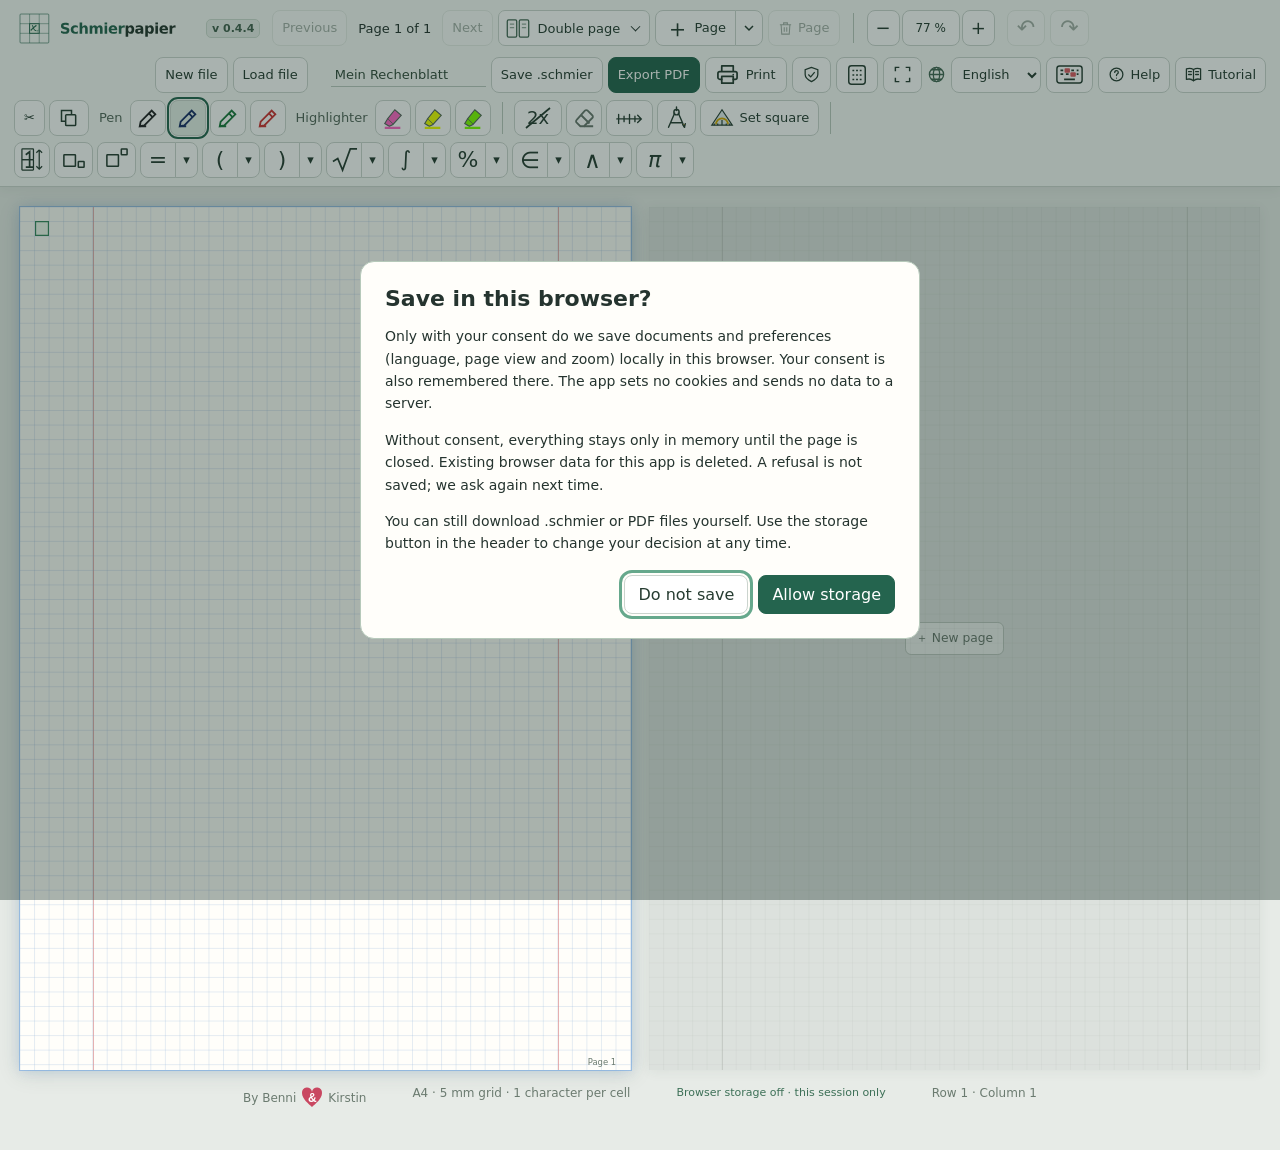
==== schmierpapier.html @ e58ddf05 "0.4.4" ====
<!doctype html>
<!-- Generated by build.py from src/. Edit the sources, then rebuild. -->
<!--
Schmierpapier
Copyright (C) 2026 Hr. Neuberg aus der Tech-IT
SPDX-License-Identifier: GPL-3.0-only

This program is free software: you can redistribute it and/or modify
it under the terms of the GNU General Public License, version 3,
as published by the Free Software Foundation.

This program is distributed in the hope that it will be useful,
but WITHOUT ANY WARRANTY; without even the implied warranty of
MERCHANTABILITY or FITNESS FOR A PARTICULAR PURPOSE. See the
GNU General Public License for more details.

You should have received a copy of the GNU General Public License
along with this program (see LICENSE). If not, see
https://www.gnu.org/licenses/gpl-3.0.html.

The embedded Caveat and DejaVu fonts remain under their respective
font licenses. Their copyright and license notices are preserved
in the embedded font metadata; see the font notices below.
-->
<html lang="de">
  <head>
    <meta charset="utf-8">
    <link rel="icon" type="image/svg+xml" href="[data-uri]">
    <meta name="viewport" content="width=device-width,initial-scale=1">
    <title>Schmierpapier · Kariertes Rechenpapier</title>
    <!-- Schmier Handschrift: angepasste Caveat (Ziffer 5). Quelle: https://github.com/googlefonts/caveat
Copyright und vollständige SIL-OFL-1.1-Lizenz stehen in den eingebetteten Schrift-Metadaten (Name-ID 0/13/14). -->
    <!-- Symbolschrift: Ausschnitt aus DejaVu Sans Oblique. Quelle: https://dejavu-fonts.github.io/
Copyright und vollständige Lizenzhinweise stehen in den eingebetteten Schrift-Metadaten (Name-ID 0/13/14). -->
    <style>

    @font-face {
      font-family: OfflineSymbols;
      src: url([data-uri]) format("truetype");
      font-weight: 400;
      font-style: normal;
      font-display: block
    }

    @font-face {
      font-family: OfflineHandschrift;
      src: url([data-uri]) format("truetype");
      font-weight: 400;
      font-style: normal;
      font-display: block
    }

    :root {
      font-family: system-ui, sans-serif;
      color: #25342f;
      background: #e7ebe7;
      --green: #24644e
    }

    * {
      box-sizing: border-box
    }

    body {
      margin: 0
    }

    button,
    input {
      font: inherit
    }

    button {
      cursor: pointer;
      border: 1px solid #cbd4ce;
      background: #fff;
      color: #263c31;
      border-radius: 8px;
      padding: 9px 13px
    }

    button:hover {
      background: #eef4ef
    }

    button:disabled {
      opacity: .4;
      cursor: default
    }

    button:focus-visible,
    input:focus-visible {
      outline: 3px solid #66a88c;
      outline-offset: 2px
    }

    .primary {
      background: var(--green);
      color: white;
      border-color: var(--green)
    }

    .primary:hover {
      background: #194d3b
    }

    header {
      position: sticky;
      top: 0;
      z-index: 5;
      background: #f8faf7f5;
      border-bottom: 1px solid #ccd5ce;
      padding: 14px 24px;
      box-shadow: 0 2px 12px #203c2710
    }

    .top,
    .tools,
    .paging {
      display: flex;
      align-items: center;
      gap: 8px;
      flex-wrap: wrap
    }

    .top {
      justify-content: space-between;
      gap: 14px
    }

    .brand {
      font-weight: 750;
      font-size: 21px;
      letter-spacing: -.7px;
      color: inherit;
      text-decoration: none;
    }

    a.brand:focus-visible {
      outline: 3px solid #66a88c;
      outline-offset: 4px;
      border-radius: 3px;
    }

    .brand span {
      color: var(--green)
    }

    #name {
      width: 190px;
      background: transparent;
      border: 0;
      border-bottom: 1px solid #bccac0;
      padding: 6px;
      color: #334c3c
    }

    .tools {
      margin-top: 12px;
      justify-content: space-between
    }

    .paging span {
      font-size: 14px;
      min-width: 95px;
      text-align: center
    }

    .hint {
      font-size: 12px;
      color: #66776c;
      margin: 12px 0 0;
      line-height: 1.6
    }

    #status {
      color: #3d7057
    }

    .workspace {
      padding: 28px 20px 40px;
      overflow: auto
    }

    .paper {
      width: 210mm;
      height: 297mm;
      position: relative;
      margin: 0 auto;
      background-color: #fffefa;

      box-shadow: 0 5px 28px #30453625;
      flex-shrink: 0
    }

    .paper:before,
    .paper:after {
      content: "";
      position: absolute;
      top: 0;
      bottom: 0;
      width: .25mm;
      background: #df8b8caa;
      pointer-events: none
    }

    .paper:before {
      left: 25mm
    }

    .paper:after {
      left: 185mm
    }

    .cells {
      position: absolute;
      left: 5mm;
      top: 5mm;
      width: 200mm;
      height: 285mm;
      display: grid;
      grid-template-columns: repeat(40, 5mm);
      grid-template-rows: repeat(57, 5mm)
    }

    .cell {
      width: 5mm;
      height: 5mm;
      display: flex;
      align-items: center;
      justify-content: center;
      font: 5.5mm 'OfflineHandschrift', 'OfflineSymbols', cursive;
      color: #172e65;
      cursor: default;
      white-space: pre
    }

    .cell.selected {
      background: #5cae8430;
      box-shadow: inset 0 0 0 1.5px #35865e
    }

    .editor {
      cursor: default;
      position: absolute;
      width: 5mm;
      height: 5mm;
      z-index: 2;
      padding: 0;
      border: 0;
      border-radius: 0;
      background: #eff8ed;
      box-shadow: inset 0 0 0 1.5px #35865e;
      color: #172e65;
      text-align: center;
      font: 5.5mm 'OfflineHandschrift', 'OfflineSymbols', cursive;
      outline: none !important;
      caret-color: #24644e
    }

    .line-layer {
      position: absolute;
      inset: 0;
      width: 100%;
      height: 100%;
      pointer-events: none;
      z-index: 3;
      overflow: visible
    }

    .drawn-line {
      stroke: #172e65;
      stroke-width: .45;
      stroke-linecap: round
    }

    .line-preview {
      stroke: #35865e;
      stroke-dasharray: 1 1
    }

    .corner-dot {
      fill: #24644e;
      stroke: #fff;
      stroke-width: .35
    }

    @media print {

      .corner-dot,
      .line-preview {
        display: none
      }
    }

    .footer {
      max-width: 794px;
      margin: 16px auto 0;
      display: flex;
      justify-content: space-between;
      font-size: 12px;
      color: #6b7b70;
      gap: 20px
    }

    #openFile {
      display: none
    }

    @media(max-width:700px) {
      header {
        padding: 12px
      }

      .workspace {
        padding: 18px 12px
      }

      .paper {
        margin-left: 0
      }

      .brand {
        font-size: 19px
      }

      .hint {
        max-width: 95vw
      }

      .tools {
        gap: 12px
      }

      button {
        padding: 8px 10px
      }
    }

    @media print {
      @page {
        size: A4;
        margin: 0
      }

      header,
      .footer {
        display: none
      }

      .workspace {
        padding: 0;
        overflow: visible
      }

      .paper {
        margin: 0;
        box-shadow: none;
        print-color-adjust: exact;
        -webkit-print-color-adjust: exact;
        break-after: page
      }

      .paper:last-child {
        break-after: auto
      }

      .cell.selected {
        background: none;
        box-shadow: none
      }

      .editor {
        display: none
      }

      body {
        background: white
      }
    }

    .palette {
      display: flex;
      align-items: center;
      gap: 9px;
      flex-wrap: wrap;
      margin-top: 12px
    }

    .palette-group {
      display: flex;
      align-items: center;
      gap: 5px
    }

    .palette-label {
      font-size: 13px;
      margin-right: 3px;
      color: #52665a
    }

    .swatch {
      width: 36px;
      height: 34px;
      padding: 6px;
      display: inline-flex;
      align-items: center;
      justify-content: center;
      color: var(--swatch)
    }

    .swatch svg {
      width: 22px;
      height: 22px
    }

    .swatch[aria-pressed="true"] {
      outline: 2px solid #24644e;
      outline-offset: 1px;
      background: #e4efe7
    }

    .paper.marking {
      touch-action: none
    }

    .paper.marking .editor {
      pointer-events: none;
      background: transparent
    }

    .cell.selected {
      background-color: transparent
    }

    .cell {
      position: relative
    }

    .carry {
      position: absolute;
      right: -.2mm;
      bottom: -.6mm;
      font-size: 3.3mm;
      line-height: 1;
      z-index: 4;
      pointer-events: none
    }

    .carry.power {
      top: -.6mm;
      bottom: auto
    }

    .carry.power:not(.root-degree) { left: 4mm; right: auto; width: max-content; white-space: nowrap; }

    .carry.power.root-degree { left: .1mm; right: auto; top: .1mm; font-size: 2mm; max-width: 3mm; }

    #greek {
      font: inherit;
      padding: 8px 10px;
      border: 1px solid #cbd4ce;
      border-radius: 8px 0 0 8px;
      background: #fff;
      color: #263c31;
      max-width: 220px
    }

    #greek:focus-visible {
      outline: 3px solid #66a88c;
      outline-offset: 2px
    }

    #integral {
      font-size: 22px;
      line-height: 1;
      padding: 5px 13px
    }

    #carryMode[aria-pressed="true"],
    #powerMode[aria-pressed="true"] {
      background: #24644e;
      color: white;
      border-color: #24644e
    }

    #carryMode,
    #powerMode {
      font-size: 22px;
      line-height: 1;
      min-width: 42px;
      height: 36px;
      padding: 5px 10px
    }

    .paper.region-mode,
    .paper.region-mode .cell,
    .paper.region-mode .editor {
      cursor: crosshair
    }

    .paper.region-mode {
      touch-action: none;
      user-select: none
    }

    .paper.region-mode .editor {
      pointer-events: none
    }

    .region-box {
      position: absolute;
      pointer-events: none;
      z-index: 6;
      border: 2px dashed #24644e;
      background: #24644e0c
    }

    .region-box.target {
      border-color: #3265b4;
      background: #3265b415
    }

    #cutRegion[aria-pressed="true"],
    #copyRegion[aria-pressed="true"] {
      background: #24644e;
      color: white
    }

    @media print {
      .region-box {
        display: none
      }
    }

    header {
      padding: 8px 14px
    }

    .top {
      gap: 8px 12px;
      justify-content: flex-start
    }

    .brand {
      font-size: 19px;
      margin-right: 4px
    }

    .top>.paging:last-child {
      margin-left: auto
    }

    .paging {
      gap: 5px
    }

    .paging span {
      font-size: 13px;
      min-width: 85px
    }

    header button {
      padding: 6px 9px;
      min-height: 30px
    }

    #undo,
    #redo {
      font-size: 22px;
      line-height: 1;
      padding: 2px 9px
    }

    #name {
      width: 155px;
      padding: 4px;
      font-size: 14px
    }

    .palette {
      margin-top: 7px;
      gap: 6px 10px
    }

    .palette-group {
      gap: 4px
    }

    .palette-label {
      font-size: 12px
    }

    .swatch {
      height: 30px;
      width: 32px;
      padding: 4px
    }

    #carryMode,
    #powerMode {
      height: 30px;
      min-width: 36px;
      font-size: 21px;
      padding: 3px 8px
    }

    #greek {
      padding: 5px 7px;
      font-size: 13px
    }

    #integral {
      font-size: 21px;
      padding: 3px 11px
    }

    .workspace {
      padding-top: 20px
    }

    .footer {
      flex-wrap: wrap
    }

    #status {
      font-size: 11px
    }

    @media(max-width:700px) {
      header {
        padding: 7px 9px
      }

      .top>.paging:last-child {
        margin-left: 0
      }

      .palette {
        gap: 6px
      }

      .brand {
        font-size: 18px
      }
    }

    .spread {
      display: flex;
      align-items: flex-start;
      gap: 24px;
      width: max-content;
      min-width: 0;
      margin: 0 auto
    }

    .spread>.paper {
      margin: 0
    }

    .companion {
      cursor: default
    }

    .companion .cell {
      box-shadow: none
    }

    .blank-page {
      display: flex;
      align-items: center;
      justify-content: center
    }

    .blank-page button {
      background: #fffefa;
      box-shadow: 0 2px 12px #203c2715
    }

    .paper-badge {
      position: absolute;
      right: 5mm;
      bottom: 1mm;
      font: 11px system-ui;
      color: #6b7b70;
      pointer-events: none
    }

    #pageView {
      font: inherit;
      font-size: 13px;
      padding: 5px;
      border: 1px solid #cbd4ce;
      border-radius: 7px;
      background: #fff;
      color: #263c31;
      max-width: 170px
    }

    @media print {
      .spread {
        display: block;
        width: auto
      }

      .companion,
      .paper-badge {
        display: none
      }
    }

    @media(max-width:700px) {
      .spread {
        margin-left: 0;
        gap: 16px
      }
    }

    .brand-block {
      display: flex;
      align-items: center;
      gap: 8px;
      flex-wrap: wrap
    }

    .version {
      font-size: 11px;
      font-weight: 650;
      color: #42604e;
      background: #e7eee8;
      border: 1px solid #cddacf;
      border-radius: 5px;
      padding: 2px 5px;
      white-space: nowrap
    }

    #open {
      margin-right: 18px
    }

    .export-actions {
      display: flex;
      flex-direction: column;
      align-items: center;
      gap: 3px
    }

    #print {
      display: flex;
      align-items: center;
      justify-content: center;
      padding: 3px 7px;
      min-height: 24px
    }

    #printSheets {
      display: none
    }

    @media print {
      .workspace {
        display: none !important
      }

      #printSheets {
        display: block
      }

      #printSheets .paper {
        margin: 0;
        box-shadow: none;
        break-after: page
      }

      #printSheets .paper:last-child {
        break-after: auto
      }
    }

    #print {
      gap: 7px;
      padding: 4px 10px;
      font-size: 13px;
      min-height: 32px
    }

    #tutorialHalo {
      position: fixed;
      pointer-events: none;
      z-index: 40;
      border: 3px solid #e5aa22;
      border-radius: 7px;
      box-shadow: 0 0 0 4px #ffc94240;
      background: #ffcf3910;
      transition: left .12s, top .12s, width .12s, height .12s
    }

    #tutorialCoach {
      position: fixed;
      right: 18px;
      bottom: 18px;
      width: 350px;
      max-width: calc(100vw - 24px);
      z-index: 50;
      padding: 18px;
      background: #fffefa;
      border: 1px solid #b4c8b9;
      border-radius: 14px;
      box-shadow: 0 8px 45px #102d3540;
      color: #25342f
    }

    #tutorialCoach h2 {
      font-size: 18px;
      margin: 9px 0
    }

    #tutorialCoach p {
      font-size: 14px;
      line-height: 1.5;
      margin: 8px 0
    }

    #tutorialProgress {
      font-size: 12px;
      font-weight: 650;
      color: #4c715d
    }

    #tutorialTrack {
      height: 4px;
      background: #e3ebe5;
      border-radius: 4px;
      overflow: hidden;
      margin-top: 8px
    }

    #tutorialTrack span {
      display: block;
      background: #24644e;
      height: 100%
    }

    #tutorialError {
      min-height: 2.6em;
      color: #943a24 !important;
      font-size: 13px !important
    }

    #tutorialStop {
      font-size: 12px;
      padding: 6px 9px
    }

    #tutorialDone {
      width: 100%;
      margin-top: 10px
    }

    body.in-tutorial header {
      border-bottom-color: #d5ae4c
    }

    body.in-tutorial #status {
      color: #8b6518
    }

    @media(max-width:600px) {
      #tutorialCoach {
        right: 10px;
        bottom: 10px;
        padding: 12px;
        width: 310px
      }

      #tutorialCoach h2 {
        font-size: 16px
      }
    }

    @media print {

      #tutorialCoach,
      #tutorialHalo {
        display: none !important
      }
    }

    #tutorialHalo {
      border-width: 4px;
      border-radius: 10px;
      box-shadow: 0 0 0 6px #ffc94235, 0 0 24px #ffc94265;
      transition: left .38s cubic-bezier(.2, .8, .2, 1), top .38s cubic-bezier(.2, .8, .2, 1), width .38s, height .38s;
      animation: tourGlow 1.5s ease-in-out infinite
    }

    #tutorialHalo:before {
      content: '';
      position: absolute;
      inset: -7px;
      border: 2px solid #f4bc36;
      border-radius: 14px;
      animation: tourRipple 1.5s ease-out infinite
    }

    #tutorialHalo:after {
      content: '▼';
      position: absolute;
      left: 50%;
      top: -34px;
      margin-left: -10px;
      color: #b67a00;
      font: 22px system-ui;
      filter: drop-shadow(0 1px 1px white);
      animation: tourNudge .9s ease-in-out infinite
    }

    .tour-start-dot,
    .tour-end-dot,
    .tour-travel-dot {
      display: none
    }

    #tutorialHalo.line-guidance:after {
      content: '→';
      top: -28px
    }

    #tutorialHalo.line-guidance .tour-start-dot,
    #tutorialHalo.line-guidance .tour-end-dot {
      display: block;
      position: absolute;
      top: 50%;
      width: 18px;
      height: 18px;
      border: 3px solid #c88a08;
      border-radius: 50%;
      background: #fff7cd70;
      transform: translate(-50%, -50%);
      box-shadow: 0 0 0 4px #fbc84930
    }

    #tutorialHalo.line-guidance .tour-start-dot {
      left: 12px
    }

    #tutorialHalo.line-guidance .tour-end-dot {
      right: 12px;
      transform: translate(50%, -50%)
    }

    #tutorialHalo.line-guidance .tour-start-dot:after {
      content: 'Start';
      position: absolute;
      left: -8px;
      top: 17px;
      color: #8a5e05;
      font: bold 11px system-ui
    }

    #tutorialHalo.line-guidance .tour-end-dot:after {
      content: 'Ziel';
      position: absolute;
      left: -3px;
      top: 17px;
      color: #8a5e05;
      font: bold 11px system-ui
    }

    #tutorialHalo.line-guidance .tour-travel-dot {
      display: block;
      position: absolute;
      left: 8px;
      top: calc(50% - 4px);
      width: 8px;
      height: 8px;
      border-radius: 50%;
      background: #e5aa22;
      animation: tourTravel 1.8s ease-in-out infinite
    }

    @keyframes tourGlow {
      50% {
        box-shadow: 0 0 0 9px #ffc94250, 0 0 32px #ffc94290
      }
    }

    @keyframes tourRipple {
      0% {
        opacity: .8;
        transform: scale(.98)
      }

      100% {
        opacity: 0;
        transform: scale(1.14)
      }
    }

    @keyframes tourNudge {
      50% {
        transform: translateY(7px)
      }
    }

    @keyframes tourTravel {

      0%,
      10% {
        transform: translateX(0)
      }

      80%,
      100% {
        transform: translateX(var(--travel))
      }
    }

    @media(prefers-reduced-motion:reduce) {

      #tutorialHalo,
      #tutorialHalo:before,
      #tutorialHalo:after,
      #tutorialHalo .tour-travel-dot {
        animation: none;
        transition: none
      }
    }

    #tutorialStart {
      display: inline-flex;
      align-items: center;
      justify-content: center;
      gap: 6px
    }

    #tutorialStart svg {
      flex-shrink: 0
    }

    .zoom-controls {
      display: inline-flex;
      align-items: center;
      gap: 2px
    }

    .zoom-controls button {
      padding: 5px 8px
    }

    #zoomOut,
    #zoomIn {
      font-size: 18px;
      line-height: 1;
      min-width: 30px
    }

    #zoomReset {
      font-size: 12px;
      min-width: 58px;
      font-variant-numeric: tabular-nums
    }

    .paper.blank-page {
      background-color: #dce1dd;

      box-shadow: 0 3px 16px #30453612
    }

    .paper.blank-page:before,
    .paper.blank-page:after {
      background: #b2b9b280
    }

    .blank-page button {
      background: #eef1ee;
      color: #66756a;
      border-color: #bbc5bd;
      box-shadow: none
    }

    .blank-page button:hover {
      background: #fffefa;
      color: #24644e
    }

    #helpOpen {
      display: inline-flex;
      align-items: center;
      gap: 6px
    }

    #helpDialog {
      width: min(1080px, calc(100vw - 24px));
      max-width: none;
      height: min(850px, calc(100dvh - 32px));
      max-height: calc(100dvh - 32px);
      padding: 0;
      border: 1px solid #b6c9ba;
      border-radius: 16px;
      background: #fffefa;
      color: #25342f;
      box-shadow: 0 18px 80px #18342450
    }

    #helpDialog::backdrop {
      background: #132b235c;
      backdrop-filter: blur(3px)
    }

    .help-shell {
      display: flex;
      flex-direction: column;
      height: 100%;
      min-height: 0
    }

    .help-head {
      display: flex;
      justify-content: space-between;
      align-items: flex-start;
      gap: 16px;
      padding: 20px 24px 14px;
      border-bottom: 1px solid #e0e8e0
    }

    .help-head h2 {
      margin: 0;
      font-size: 23px;
      letter-spacing: -.5px
    }

    .help-head p {
      margin: 6px 0 0;
      font-size: 13px;
      color: #64786a
    }

    #helpClose {
      font-size: 20px;
      line-height: 1;
      padding: 7px 10px
    }

    .help-searchbar {
      padding: 14px 24px;
      background: #f0f5ee;
      border-bottom: 1px solid #dce6dc
    }

    .help-searchbar label {
      display: block;
      font-size: 12px;
      font-weight: 650;
      margin-bottom: 5px
    }

    .help-search-row {
      display: flex;
      gap: 6px
    }

    #helpSearch {
      font: inherit;
      width: 100%;
      min-width: 0;
      padding: 10px 12px;
      border: 1px solid #b9cabc;
      border-radius: 8px;
      background: white;
      color: #25342f
    }

    #helpClear {
      padding: 7px 12px
    }

    #helpCount {
      display: block;
      font-size: 12px;
      color: #5b7362;
      margin-top: 7px
    }

    .help-layout {
      display: grid;
      grid-template-columns: 220px 1fr;
      flex: 1;
      min-height: 0
    }

    #helpNav {
      overflow-y: auto;
      border-right: 1px solid #e1e9df;
      padding: 12px;
      background: #f8faf5
    }

    #helpNav button {
      display: block;
      width: 100%;
      text-align: left;
      font-size: 13px;
      padding: 8px 10px;
      margin-bottom: 4px;
      border-color: transparent;
      background: transparent;
      line-height: 1.35
    }

    #helpNav button:hover {
      background: #e5eee3
    }

    #helpContent {
      overflow-y: auto;
      padding: 0 26px 24px;
      overscroll-behavior: contain;
      scroll-behavior: smooth
    }

    .help-article {
      padding: 22px 0;
      border-bottom: 1px solid #e0e7dd;
      scroll-margin-top: 12px
    }

    .help-article:last-child {
      border-bottom: 0
    }

    .help-article h3 {
      font-size: 19px;
      margin: 0 0 10px;
      color: #235c46
    }

    .help-article p,
    .help-article li {
      font-size: 14px;
      line-height: 1.65
    }

    .help-article p {
      margin: 9px 0
    }

    .help-article ul,
    .help-article ol {
      padding-left: 22px;
      margin: 10px 0
    }

    .help-article li+li {
      margin-top: 6px
    }

    .help-article kbd {
      display: inline-block;
      font: 12px system-ui;
      background: #edf2e8;
      border: 1px solid #cdd9c9;
      border-bottom-width: 2px;
      border-radius: 4px;
      padding: 1px 5px;
      white-space: nowrap
    }

    .help-article table {
      width: 100%;
      border-collapse: collapse;
      font-size: 13px;
      margin: 12px 0
    }

    .help-article th,
    .help-article td {
      padding: 8px 9px;
      text-align: left;
      vertical-align: top;
      border: 1px solid #dce5d8;
      line-height: 1.5
    }

    .help-article th {
      background: #edf3e8
    }

    .help-article mark {
      background: #ffe99a;
      color: inherit;
      border-radius: 2px;
      padding: 0 1px
    }

    .help-example {
      font-size: 20px !important;
      padding: 12px;
      background: #f1f5eb;
      border-left: 3px solid #719a78;
      border-radius: 4px;
      overflow-wrap: anywhere
    }

    .help-foot {
      padding: 9px 24px;
      font-size: 11px;
      color: #64786a;
      background: #f3f6ee;
      border-top: 1px solid #dce5d8
    }

    .help-empty {
      padding: 28px 0;
      font-size: 14px;
      line-height: 1.7
    }

    body.help-open {
      overflow: hidden
    }

    @media(max-width:700px) {
      #helpDialog {
        height: calc(100dvh - 16px);
        max-height: calc(100dvh - 16px);
        width: calc(100vw - 12px);
        border-radius: 10px
      }

      .help-head {
        padding: 14px
      }

      .help-head h2 {
        font-size: 20px
      }

      .help-searchbar {
        padding: 10px 14px
      }

      .help-layout {
        display: block;
        overflow: hidden
      }

      #helpNav {
        display: none
      }

      #helpContent {
        height: 100%;
        padding: 0 16px 20px
      }

      .help-article table {
        font-size: 12px
      }

      .help-article th,
      .help-article td {
        padding: 6px
      }

      .help-foot {
        padding: 8px 14px
      }
    }

    @media(prefers-reduced-motion:reduce) {
      #helpContent {
        scroll-behavior: auto
      }
    }

    @media print {
      #helpDialog {
        display: none !important
      }
    }

    #geoToggle {
      display: inline-flex;
      align-items: center;
      gap: 6px
    }

    #geoToggle[aria-pressed="true"] {
      background: #fff2a9;
      border-color: #b28a11;
      color: #594609
    }

    .geo-overlay {
      position: absolute;
      inset: 0;
      width: 100%;
      height: 100%;
      z-index: 8;
      pointer-events: none;
      overflow: hidden;
      touch-action: none
    }

    .geo-body {
      pointer-events: all;
      cursor: default
    }

    .geo-edge {
      stroke: transparent;
      stroke-width: 4.5;
      fill: none;
      pointer-events: stroke;
      cursor: crosshair
    }

    .geo-handle {
      pointer-events: all;
      cursor: grab;
      fill: #ffda4c38;
      stroke: #a77816;
      stroke-width: .25
    }

    .geo-handle:hover {
      fill: #ffda4c80;
      stroke-width: .5
    }

    .geo-zero {
      fill: #f3b64928;
      stroke: #ba4934
    }

    .geo-markings {
      pointer-events: none;
      font-family: Arial, sans-serif;
      fill: #3a474a
    }

    .geo-overlay text {
      user-select: none
    }

    .geo-preview,
    .pencil-line {
      fill: none;
      stroke: #555b60;
      stroke-width: .2;
      stroke-linecap: round
    }

    .geo-preview {
      stroke: #d52b2b;
      stroke-width: .45;
      stroke-dasharray: 1.5 1;
      stroke-linecap: round;
      pointer-events: none
    }

    .paper.geo-placing,
    .paper.geo-placing .cell,
    .paper.geo-placing .editor {
      cursor: crosshair
    }

    .paper.geo-placing .editor {
      pointer-events: none
    }

    @media print {
      .geo-overlay {
        display: none !important
      }
    }

    .tool-separator {
      display: inline-block;
      align-self: stretch;
      width: 1px;
      min-height: 26px;
      background: #b9c8bd;
      margin: 2px 7px;
      flex-shrink: 0
    }

    .export-actions {
      flex-direction: row;
      align-items: center;
      gap: 5px
    }

    #carryMode,
    #powerMode {
      display: inline-flex;
      align-items: center;
      justify-content: center;
      padding: 2px 6px
    }

    #carryMode svg,
    #powerMode svg {
      flex-shrink: 0
    }

    #numberLineToggle {
      display: inline-flex;
      align-items: center;
      justify-content: center;
      padding: 4px 8px
    }

    #numberLineToggle[aria-pressed="true"] {
      background: #e4efe7;
      outline: 2px solid #24644e;
      outline-offset: 1px
    }

    .paper.numberline-mode,
    .paper.numberline-mode .cell,
    .paper.numberline-mode .editor {
      cursor: crosshair
    }

    .paper.numberline-mode .editor {
      pointer-events: none
    }

    .numberline-preview {
      opacity: .65
    }

    @media print {
      .numberline-preview {
        display: none !important
      }
    }

    .axis-label-editor {
      position: absolute;
      inset: 0;
      z-index: 10;
      pointer-events: none
    }

    .axis-label-input {
      position: absolute;
      width: 8mm;
      height: 5mm;
      padding: 0 1px;
      border: 1px dashed #9baa9d;
      border-radius: 3px;
      background: #fffefaf2;
      font: 3.6mm 'OfflineHandschrift', 'OfflineSymbols', cursive;
      pointer-events: auto;
      cursor: default;
      outline: none
    }

    .axis-label-input.current {
      border: 1.5px solid #d49a15;
      background: #fff4cb;
      box-shadow: 0 0 0 2px #eab52b30
    }

    .axis-label-input::placeholder {
      font: 12px system-ui;
      color: #87988d
    }

    .numberline-label {
      pointer-events: all;
      cursor: default
    }

    @media print {
      .axis-label-editor {
        display: none !important
      }
    }

    .paging>.nav-separator {
      display: inline-block;
      align-self: stretch;
      min-width: 1px;
      width: 1px;
      background: #b9c8bd;
      margin: 3px 8px
    }

    #compassToggle {
      display: inline-flex;
      align-items: center;
      justify-content: center;
      padding: 3px 7px
    }

    #compassToggle[aria-pressed="true"] {
      background: #fff2a9;
      border-color: #b28a11;
      color: #594609
    }

    .compass-overlay {
      position: absolute;
      inset: 0;
      width: 100%;
      height: 100%;
      z-index: 9;
      pointer-events: none;
      overflow: hidden;
      touch-action: none
    }

    .compass-metal {
      stroke: #75828a;
      stroke-width: 1.8;
      stroke-linecap: round;
      fill: none
    }

    .compass-highlight {
      stroke: #e5edf0;
      stroke-width: .45;
      stroke-linecap: round;
      fill: none
    }

    .compass-pivot {
      fill: #e5b64c80;
      stroke: #ae4738;
      stroke-width: .3;
      pointer-events: all;
      cursor: grab
    }

    .compass-tip {
      fill: #e5b64c40;
      stroke: #6c7478;
      stroke-width: .25;
      pointer-events: all;
      cursor: crosshair
    }

    .compass-guide {
      fill: none;
      stroke: #85969b;
      stroke-width: .16;
      stroke-dasharray: 1.2 1
    }

    .compass-trace {
      fill: none;
      stroke: #555b60;
      stroke-width: .2;
      stroke-linecap: round;
      stroke-linejoin: round
    }

    .paper.compass-mode,
    .paper.compass-mode .cell,
    .paper.compass-mode .editor {
      cursor: crosshair
    }

    .paper.compass-mode .editor {
      pointer-events: none
    }

    @media print {
      .compass-overlay {
        display: none !important
      }
    }

    #paperType {
      font: inherit;
      font-size: 13px;
      padding: 5px 7px;
      border: 1px solid #cbd4ce;
      border-radius: 7px;
      background: #fff;
      color: #263c31
    }

    .paper.millimeter {
      background-color: #fffdf8;
    }

    .paper.millimeter:before,
    .paper.millimeter:after {
      display: none
    }

    .paper.millimeter.blank-page {
      background-color: #dde1dc;
      filter: grayscale(1)
    }

    .add-sheet-split {
      display: inline-flex;
      position: relative;
      align-items: stretch
    }

    .add-sheet-split #add {
      border-radius: 8px 0 0 8px
    }

    .add-sheet-split #addSheetArrow {
      border-radius: 0 8px 8px 0;
      margin-left: -1px;
      padding: 6px 8px
    }

    #addSheetMenu {
      position: fixed;
      inset: auto;
      margin: 0;
      padding: 5px;
      border: 1px solid #cbd4ce;
      border-radius: 8px;
      background: #fff;
      box-shadow: 0 5px 18px #243c3126
    }

    #addSheetMenu button {
      border: 0;
      text-align: left;
      width: 100%;
      white-space: nowrap
    }

    #addSheetMenu button:hover {
      background: #eef4ee
    }

    /* Einheitliche Bedienelemente in der Werkzeugleiste. */
    header {
      --control-height: 36px
    }

    header button,
    header select {
      height: var(--control-height) !important;
      min-height: var(--control-height) !important;
      display: inline-flex;
      align-items: center;
      justify-content: center;
      gap: 5px;
      vertical-align: middle;
      white-space: nowrap;
      padding-top: 0 !important;
      padding-bottom: 0 !important;
      line-height: 1.1
    }

    header button svg {
      flex-shrink: 0
    }

    header .paging button span,
    header .paging .add-sheet-split,
    header .paging #addSheetMenu {
      min-width: 0
    }

    header .paging button span {
      font-size: inherit
    }

    #pageView {
      font-size: 13px;
      max-width: none;
      padding-left: 9px;
      padding-right: 6px
    }

    #addSheetMenu button {
      justify-content: flex-start
    }

    .palette .swatch {
      width: 36px
    }

    .add-sheet-split {
      height: var(--control-height)
    }

    header .paging .view-picker {
      position: relative;
      display: inline-flex;
      min-width: 0;
      align-items: center
    }

    header .view-picker svg {
      position: absolute;
      left: 8px;
      pointer-events: none;
      color: #426653;
      z-index: 1
    }

    /* Safari/macOS: native Menulist-Optik kann den linken Icon-Abstand ignorieren. */
    header .view-picker #pageView {
      -webkit-appearance: none;
      appearance: none;
      display: block;
      min-width: 150px;
      padding-left: 39px;
      padding-right: 28px;
      text-align: left;
      cursor: pointer;
    }

    header .view-picker::after {
      content: "";
      position: absolute;
      right: 11px;
      top: 50%;
      width: 6px;
      height: 6px;
      border-right: 1.5px solid currentColor;
      border-bottom: 1.5px solid currentColor;
      transform: translateY(-70%) rotate(45deg);
      pointer-events: none;
    }

    .view-picker .view-single {
      display: none
    }

    .view-picker:has(option[value="1"]:checked) .view-double {
      display: none
    }

    .view-picker:has(option[value="1"]:checked) .view-single {
      display: block
    }

    header .paging #add>span {
      font-size: 25px;
      line-height: 1;
      font-weight: 500
    }

    .language-picker {
      display: inline-flex;
      align-items: center;
      gap: 5px;
      color: #426653
    }

    .language-picker select {
      font: inherit;
      font-size: 13px;
      border: 1px solid #cbd4ce;
      border-radius: 8px;
      background: #fff;
      color: #263c31;
      padding: 0 7px;
      max-width: 122px
    }

    .language-picker:focus-within {
      outline: 2px solid #66a88c;
      outline-offset: 2px;
      border-radius: 8px
    }
    /* Stifteingabe: Die Notizebene bleibt für Maus und Kästchenauswahl transparent. */
    .paper { touch-action: none; }
    .freehand-layer {
      position: absolute;
      inset: 0;
      width: 100%;
      height: 100%;
      z-index: 5;
      pointer-events: none;
      overflow: hidden;
      fill: none;
      stroke-linecap: round;
      stroke-linejoin: round;
    }
      #storageConsentDialog { width: min(560px, calc(100vw - 24px)); border: 1px solid #b6c9ba; border-radius: 14px; padding: 24px; color: #25342f; background: #fffefa; }
    #storageConsentDialog::backdrop { background: #132b235c; }
    #storageConsentDialog h2 { margin: 0 0 14px; font-size: 22px; }
    #storageConsentDialog p { font-size: 14px; line-height: 1.6; }
    .storage-consent-actions { display: flex; gap: 10px; justify-content: flex-end; flex-wrap: wrap; margin-top: 20px; }
    @media print { #storageConsentDialog { display: none !important; } }
    /* Ein durchgehendes SVG vermeidet Firefox-Rundungsfehler wiederholter Rasterkacheln. */
    .paper-grid {
      position: absolute;
      inset: 0;
      width: 100%;
      height: 100%;
      z-index: 0;
      pointer-events: none;
      fill: none;
    }
    .paper-grid path { vector-effect: non-scaling-stroke; }
    .paper-grid .grid-regular { stroke-width: .65; }
    .paper-grid .grid-fine { stroke-width: .35; }
    .paper-grid .grid-medium { stroke-width: .55; }
    .paper-grid .grid-major { stroke-width: .75; }
    @media print {
      .paper-grid path { vector-effect: none; }
      .paper-grid .grid-regular { stroke-width: .18; }
      .paper-grid .grid-fine { stroke-width: .09; }
      .paper-grid .grid-medium { stroke-width: .14; }
      .paper-grid .grid-major { stroke-width: .2; }
    }
    @media screen {
      .spread[data-view="2"] > #paper {
        outline: 2px solid #609ee580;
        outline-offset: 1px;
        box-shadow: 0 0 16px #498fe538, 0 5px 28px #30453625;
      }
    }

    /* Verschiebbarer, nicht-modaler Bildschirm-Nummernblock. */
    .virtual-keypad { position: fixed; z-index: 60; width: 248px; max-width: calc(100vw - 16px); background: #fff; border: 1px solid #b8c6d8; border-radius: 12px; box-shadow: 0 8px 32px #162f5240; }
    .virtual-keypad[hidden] { display: none; }
    .keypad-heading { display: flex; align-items: center; padding: 5px; border-bottom: 1px solid #e1e7ef; }
    .keypad-drag { flex: 1; padding: 8px; cursor: grab; touch-action: none; user-select: none; font-weight: 600; }
    .keypad-drag:active { cursor: grabbing; }
    #keypadClose { width: 30px; height: 30px; padding: 0; }
    .keypad-keys { display: grid; grid-template-columns: repeat(4, minmax(0, 1fr)); gap: 6px; padding: 10px; }
    .keypad-keys button { height: 44px; min-width: 0; padding: 0; font-size: 19px; touch-action: manipulation; }
    .keypad-wide { grid-column: span 2; }
    @media print { #virtualKeypad { display: none !important; } }

    .paper.strike-mode, .paper.strike-mode .cell, .paper.strike-mode .editor { cursor: url("data:image/svg+xml,%3Csvg%20xmlns%3D%22http%3A%2F%2Fwww.w3.org%2F2000%2Fsvg%22%20width%3D%2224%22%20height%3D%2224%22%20viewBox%3D%220%200%2024%2024%22%3E%3Cpath%20d%3D%22M3%2021l2-7L17%202l5%205L10%2019z%22%20fill%3D%22%23f4c857%22%20stroke%3D%22%2326374a%22%20stroke-width%3D%221.2%22%2F%3E%3Cpath%20d%3D%22M3%2021l2-7%205%205z%22%20fill%3D%22%23e9d7b5%22%20stroke%3D%22%2326374a%22%20stroke-width%3D%221%22%2F%3E%3Cpath%20d%3D%22M3%2021l1-3%202%202z%22%20fill%3D%22%2326374a%22%2F%3E%3Cpath%20d%3D%22M15%204l5%205%22%20stroke%3D%22%2326374a%22%2F%3E%3C%2Fsvg%3E") 3 21, crosshair; }
    #strikeToggle[aria-pressed="true"] { background: #dceaff; border-color: #3677c9; color: #164e94; box-shadow: 0 0 0 2px #3677c945; }
    .strike-selection { position: absolute; z-index: 20; border: 2px dashed #d52d35; background: #ed334015; pointer-events: none; box-sizing: border-box; }
    @media print { .strike-selection { display: none !important; } }
    /* Quadratische Klickflächen für Klammern und einzelne Rechenzeichen. */
    #parenOpen, #parenClose,
    #bracketOpen, #bracketClose,
    #braceOpen, #braceClose,
    #integral, #ampersand, #percent {
      width: 36px;
      min-width: 36px;
      height: 36px;
      padding: 0;
      flex: 0 0 36px;
      display: inline-flex;
      align-items: center;
      justify-content: center;
      box-sizing: border-box;
    }

    /* Hinweis auf die optionale Messhilfe während der Zirkel-Radiuswahl. */
    @keyframes compass-radius-hint {
      0%, 100% { box-shadow: 0 0 0 0 #3677c940; }
      50% { box-shadow: 0 0 0 5px #3677c918; }
    }
    #geoToggle.radius-hint {
      border-color: #3677c9;
      background: #e7f0ff;
      animation: compass-radius-hint 1.5s ease-in-out infinite;
    }
    @media (prefers-reduced-motion: reduce) {
      #geoToggle.radius-hint { animation: none; box-shadow: 0 0 0 2px #3677c940; }
    }


    #root, #relationEqual { width: 36px; min-width: 36px; height: 36px; padding: 0; flex: 0 0 36px; font-size: 22px; }
    .relation-buttons, .add-sheet-split { display: inline-flex; gap: 0; align-items: stretch; }
    .relation-buttons > button:first-child { border-radius: 8px 0 0 8px; margin: 0; }
    .relation-buttons > button:last-child { border-radius: 0 8px 8px 0; margin: 0 0 0 -1px; }
    .relation-buttons > button:focus-visible, .add-sheet-split > button:focus-visible { position: relative; z-index: 1; }
    #relationMore { width: 23px; min-width: 23px; padding: 0; }
    #relationMenu { position: fixed; z-index: 65; display: grid; grid-template-columns: repeat(3, 42px); gap: 5px; padding: 8px; background: white; border: 1px solid #aabbd0; border-radius: 8px; box-shadow: 0 6px 22px #172e6530; }
    #relationMenu[hidden] { display: none; }
    #relationMenu button { height: 40px; padding: 0; font-size: 24px; }
    #relationMenu .menu-current { background: #e0edff; border-color: #3677c9; }
    .keyboard-line-preview { stroke: #d52d35 !important; stroke-dasharray: 1 1; }
    .footer-credit { display: inline-flex; align-items: center; gap: 4px; }
    .credit-heart { position: relative; display: inline-grid; place-items: center; width: 24px; height: 24px; }
    .credit-heart svg { position: absolute; inset: 0; width: 24px; height: 24px; }
    .credit-heart span { position: relative; color: white; font: bold 12px sans-serif; }
    @media print { #relationMenu { display: none !important; } }
    #greek { width: 36px; min-width: 36px; height: 36px; flex: 0 0 36px; padding: 0; font: 22px 'OfflineSymbols', sans-serif; background: white; }
    #greekMore { width: 23px; min-width: 23px; padding: 0; }
    #greekMenu { position: fixed; z-index: 65; display: grid; grid-template-columns: repeat(6, 42px); gap: 5px; padding: 8px; max-width: calc(100vw - 16px); max-height: calc(100vh - 16px); overflow: auto; box-sizing: border-box; background: white; border: 1px solid #aabbd0; border-radius: 8px; box-shadow: 0 6px 22px #172e6530; }
    #greekMenu[hidden] { display: none; }
    #greekMenu button { height: 40px; padding: 0; font: 24px 'OfflineSymbols', sans-serif; }
    #greekMenu .menu-current { background: #e0edff; border-color: #3677c9; }
    @media print { #greekMenu { display: none !important; } }
    /* Textbeschriftungen entsprechen der Schriftgröße der Seitenansicht. */
    header button,
    header select,
    header #name,
    header .palette-label {
      font-size: 13px;
    }

    /* Einzelne mathematische Zeichen bleiben als Symbole gut erkennbar. */
    #parenOpen, #parenClose, #bracketOpen, #bracketClose,
    #braceOpen, #braceClose, #ampersand, #percent {
      font-size: 22px;
    }

    #integralMore, #rootMore, #parenOpenMore, #parenCloseMore { width: 23px; min-width: 23px; padding: 0; }
    .extra-menu { position: fixed; z-index: 65; display: grid; grid-template-columns: repeat(4, 42px); gap: 5px; padding: 8px; background: white; border: 1px solid #aabbd0; border-radius: 8px; box-shadow: 0 6px 22px #172e6530; }
    .bracket-size-label { grid-column: 1 / -1; font-size: 12px; color: #42556c; }
    .extra-menu button[data-size] { position: relative; font-size: 30px; }
    .extra-menu button small { position: absolute; right: 2px; bottom: 2px; font: 12px sans-serif; }
    #integralChoiceMenu { grid-template-columns: 42px; }
    #rootChoiceMenu { grid-template-columns: repeat(2, 42px); }
    .extra-menu[hidden] { display: none; }
    .extra-menu button { width: 42px; height: 40px; padding: 0; font-size: 24px; }
    .extra-menu .menu-current { background: #e0edff; border-color: #3677c9; }
    .paper-choice-menu { grid-template-columns: 145px; }
    .paper-choice-menu button { width: 145px; font-size: 14px; }
    .keyboard-area { position: absolute; z-index: 20; border: 2px dashed #d52d35; background: #ed334015; pointer-events: none; box-sizing: border-box; }
    @media print { .extra-menu, .keyboard-area { display: none !important; } }
    /* Aktive kleine Schriftmodi bleiben auch nach längeren Eingaben auffällig. */
    @keyframes small-mode-pulse {
      0%, 100% { box-shadow: 0 0 0 0 #24644e50; background-color: #24644e; }
      50% { box-shadow: 0 0 0 5px #24644e20; background-color: #367e62; }
    }
    #carryMode[aria-pressed="true"],
    #powerMode[aria-pressed="true"] {
      animation: small-mode-pulse 1.5s ease-in-out infinite;
    }
    @media (prefers-reduced-motion: reduce) {
      #carryMode[aria-pressed="true"],
      #powerMode[aria-pressed="true"] {
        animation: none;
        box-shadow: 0 0 0 3px #24644e50;
      }
    }

    /* Sofortiges Feedback für eine allein gedrückte Modustaste. */
    #powerMode.mode-hold,
    #carryMode.mode-hold {
      animation: none;
      background: #fff0bf;
      color: #76500b;
      border-color: #d69c25;
      box-shadow: 0 0 0 3px #e8af3545;
    }
    #powerMode.mode-hold-ready,
    #carryMode.mode-hold-ready {
      box-shadow: 0 0 0 4px #e8af3580;
    }

    #shortcutHintsToggle[aria-pressed="true"] { background: #fff0f0; border-color: #d76a72; }
    #shortcutHintsLayer { position: fixed; inset: 0; pointer-events: none; z-index: 90; }
    #shortcutHintsLayer[hidden] { display: none; }
    .shortcut-key-hint { position: fixed; transform: translateX(-50%); padding: 0 3px;
      border: 1px solid #d9778055; border-radius: 3px; background: #fff8f8ed;
      color: #ad3540; font: 10px/13px system-ui, sans-serif; white-space: nowrap;
      box-shadow: 0 1px 2px #66333310; }
    @media print { #shortcutHintsLayer { display: none !important; } }
    .brand { display: inline-flex; align-items: center; }
    .brand img { display: block; width: 180px; height: auto; }

    /* Limits stay attached to their own integral cell, including double-height forms. */
    .carry.integral-limit, .carry.power.integral-limit {
      left: 3.1mm; right: auto; width: max-content; max-width: none;
      font-size: 2mm; white-space: nowrap; bottom: 0;
    }
    .carry.power.integral-limit { left: 4.3mm; top: 0; bottom: auto; }
    #integralChoiceMenu { grid-template-columns: repeat(2, 42px); }
    #logic, #sets { width: 36px; min-width: 36px; padding: 0; font: 23px 'OfflineSymbols', sans-serif; }
    #logicMore, #setsMore, #miscMore { width: 23px; min-width: 23px; padding: 0; }
    #logicMenu button, #setsMenu button, #miscMenu button { font-family: 'OfflineSymbols', sans-serif; }
    #powerMode, #carryMode { position: relative; }
    #powerMode .mode-hold-progress, #carryMode .mode-hold-progress {
      display: none; position: absolute; inset: 0; width: 100%; height: 100%;
      pointer-events: none; overflow: visible;
    }
    #powerMode.mode-hold .mode-hold-progress, #carryMode.mode-hold .mode-hold-progress { display: block; }
    .mode-hold-progress rect { fill: none; stroke: #bb6900; stroke-width: 3; stroke-dasharray: 100; stroke-dashoffset: 100; }

    /* Every long-key action shows its wait on the corresponding button. */
    header button.hold-pending { position: relative; box-shadow: 0 0 0 2px #e8af3545; }
    header button.hold-pending > svg.hold-progress {
      display: block; position: absolute; inset: 0; width: 100%; height: 100%;
      pointer-events: none; overflow: visible; margin: 0; padding: 0;
    }
    .hold-progress rect { fill: none; stroke: #bb6900; stroke-width: 3; stroke-dasharray: 100; stroke-dashoffset: 100; }
    @media print { .hold-progress, .mode-hold-progress { display: none !important; } }
    .palette-group.math-symbols { flex-wrap: wrap; min-width: 0; max-width: 100%; }
    .stretch-bracket-preview { fill: none; stroke: #d52d35; stroke-width: .45; stroke-dasharray: 1.1 .7; pointer-events: none; }
    #bracketOpenMenu, #bracketCloseMenu { max-height: calc(100vh - 16px); overflow-y: auto; }
    @media print { .stretch-bracket-preview { display: none !important; } }
    #largeMode { width: 36px; min-width: 36px; padding: 0; }
    #largeMode[aria-pressed="true"] { background: #24644e; color: white; border-color: #24644e; animation: small-mode-pulse 1.5s ease-in-out infinite; }
    @media (prefers-reduced-motion: reduce) { #largeMode[aria-pressed="true"] { animation: none; box-shadow: 0 0 0 3px #24644e50; } }
    #rootChoiceMenu, #integralChoiceMenu { max-height: calc(100vh - 16px); overflow-y: auto; }

    </style>
  </head>
  <body>
    <header>
      <div class="top">
        <div class="brand-block">
          <a class="brand" href="https://schmierpapier.org" target="_blank" rel="noopener noreferrer" title="schmierpapier.org"><img src="[data-uri]" alt="Schmierpapier" width="600" height="136"></a>
          <span class="version">v 0.4.4</span>
        </div>
        <div class="paging">
          <button id="prev" aria-label="Vorherige Seite" title="Vorheriges Blatt">Zurück</button>
          <span id="pageLabel"></span>
          <button id="next" aria-label="Nächste Seite" title="Nächstes Blatt">Vor</button>
          <span class="view-picker">
            <svg class="view-double" width="24" height="21" viewBox="0 0 28 24" fill="none" stroke="currentColor" stroke-width="1.5" aria-hidden="true">
              <rect x="1.5" y="2" width="11" height="20" rx="1.5" fill="#fff"></rect>
              <rect x="15.5" y="2" width="11" height="20" rx="1.5" fill="#fff"></rect>
              <path d="M4.5 7h5M4.5 11h5M18.5 7h5M18.5 11h5" stroke="#91a79b"></path>
            </svg>
            <svg class="view-single" width="24" height="21" viewBox="0 0 28 24" fill="none" stroke="currentColor" stroke-width="1.5" aria-hidden="true">
              <rect x="7.5" y="2" width="13" height="20" rx="1.5" fill="#fff"></rect>
              <path d="M11 7h6M11 11h6" stroke="#91a79b"></path>
            </svg>
            <select id="pageView" aria-label="Seitenansicht" title="Ein Blatt oder zwei Blätter nebeneinander anzeigen (D halten)">
              <option value="2">Doppelseite</option>
              <option value="1">Einzelseite</option>
            </select>
          </span>
          <span class="add-sheet-split">
            <button id="add" aria-label="Neue karierte Seite hinzufügen" title="Direkt eine neue karierte Seite hinzufügen">
              <span aria-hidden="true">＋</span> Seite</button>
            <button id="addSheetArrow" aria-label="Weitere Papierarten hinzufügen" title="Weitere Papierarten: Millimeterpapier hinzufügen" popovertarget="addSheetMenu" aria-haspopup="true">
              <svg width="10" height="8" viewBox="0 0 10 8" aria-hidden="true">
                <path d="m1 2 4 4 4-4" fill="none" stroke="currentColor" stroke-width="1.5"></path>
              </svg>
            </button>
            <span id="addSheetMenu" popover="auto">
              <button id="addMillimeter" title="Ein neues Blatt mit orangem 1-mm-Raster hinzufügen">▦ Millimeterpapier hinzufügen</button>
            </span>
          </span>
          <button id="remove" aria-label="Aktuelle Seite löschen" title="Aktuelle Seite löschen">
            <svg width="15" height="17" viewBox="0 0 24 24" fill="none" stroke="currentColor" stroke-width="1.7" aria-hidden="true">
              <path d="M3 6h18M9 6V3h6v3M5 6l1 15h12l1-15M10 10v7M14 10v7"></path>
            </svg> Seite</button>
          <span class="nav-separator" aria-hidden="true"></span>
          <div class="zoom-controls" role="group" aria-label="Zoom">
            <button id="zoomOut" title="Herauszoomen" aria-label="Herauszoomen">−</button>
            <button id="zoomReset" title="Blätter an die Fensterbreite anpassen">100 %</button>
            <button id="zoomIn" title="Hineinzoomen" aria-label="Hineinzoomen">+</button>
          </div>
        </div>
        <div class="paging">
          <button id="undo" aria-label="Rückgängig" title="Rückgängig (Strg + Z)">↶</button>
          <button id="redo" aria-label="Wiederholen" title="Wiederholen (Strg + Y / Strg + Shift + Z)">↷</button>
        </div>
        <div class="paging">
          <button id="newFile" title="Neue Datei (Strg+N oder B halten)">Neue Datei</button>
          <button id="open" title="Datei laden (Strg+O oder O halten)">Datei laden</button>
          <input id="name" aria-label="Dokumentname" value="Mein Rechenblatt" maxlength="80">
          <button id="save" title="Dokument als .schmier speichern (Strg + S)">.schmier speichern</button>
          <div class="export-actions">
            <button id="pdf" class="primary" title="Alle Blätter als PDF exportieren (E halten)">PDF exportieren</button>
            <button id="print" title="Alle Blätter drucken" aria-label="Alle Blätter drucken">
              <svg width="23" height="23" viewBox="0 0 24 24" fill="none" stroke="currentColor" stroke-width="1.8" stroke-linecap="round" stroke-linejoin="round" aria-hidden="true">
                <path d="M6 9V3h12v6M6 17H4a2 2 0 0 1-2-2v-4a2 2 0 0 1 2-2h16a2 2 0 0 1 2 2v4a2 2 0 0 1-2 2h-2"></path>
                <path d="M6 14h12v7H6zM18 12h.01"></path>
              </svg>
              <span>Drucken</span>
            </button>
            <button id="storageConsentOpen" title="Browserspeicherung prüfen oder ändern" aria-label="Browserspeicherung"><svg width="19" height="19" viewBox="0 0 24 24" fill="none" stroke="currentColor" stroke-width="1.6" aria-hidden="true"><path d="M12 3 4 6v6c0 5 8 9 8 9s8-4 8-9V6Z"></path><path d="m8 12 3 3 5-6"></path></svg></button>
            <button id="keypadToggle" type="button" title="Bildschirm-Nummernblock ein-/ausblenden" aria-label="Bildschirm-Nummernblock ein-/ausblenden" aria-controls="virtualKeypad" aria-expanded="false" aria-pressed="false"><svg width="22" height="22" viewBox="0 0 24 24" fill="none" stroke="currentColor" stroke-width="1.6" aria-hidden="true"><rect x="3" y="2" width="18" height="20" rx="3"/><path d="M7 7h2m2 0h2m2 0h2M7 12h2m2 0h2m2 0h2M7 17h2m2 0h2m2 0h2"/></svg></button>
          <button id="fullscreen" title="Vollbild einschalten" aria-label="Vollbild einschalten" aria-pressed="false">
              <svg width="19" height="19" viewBox="0 0 24 24" fill="none" stroke="currentColor" stroke-width="1.8" aria-hidden="true">
                <path data-fullscreen-icon d="M8 3H3v5M16 3h5v5M3 16v5h5M21 16v5h-5"></path>
              </svg>
            </button>
            <label class="language-picker" title="Sprache wählen · Auswahl wird in diesem Browser gespeichert">
              <svg width="19" height="19" viewBox="0 0 24 24" fill="none" stroke="currentColor" stroke-width="1.6" aria-hidden="true">
                <circle cx="12" cy="12" r="9"></circle>
                <ellipse cx="12" cy="12" rx="4" ry="9"></ellipse>
                <path d="M3 12h18M5 6h14M5 18h14"></path>
              </svg>
              <select id="language" aria-label="Sprache">
                <option value="de" lang="de">Deutsch</option>
                <option value="en" lang="en">English</option>
                <option value="fr" lang="fr">Français</option>
              </select>
            </label>
            <button id="shortcutHintsToggle" title="Tastenhinweise ein-/ausblenden (T halten)" aria-label="Tastenhinweise" aria-pressed="false">
              <svg width="27" height="21" viewBox="0 0 30 23" fill="none" aria-hidden="true">
                <rect x="1" y="2" width="28" height="19" rx="3" stroke="currentColor" stroke-width="1.6"/>
                <path d="M5 7h3m3 0h3m3 0h3m3 0h2M5 11h3m3 0h3m3 0h3m3 0h2M9 17h12" stroke="currentColor" stroke-width="2"/>
                <rect x="9.5" y="4.5" width="6" height="5" rx="1" fill="#db5960"/>
                <rect x="16" y="9" width="6" height="5" rx="1" fill="#db5960"/>
              </svg>
            </button>
            <button id="helpOpen" title="Hilfe mit allen Funktionen und Tastenkürzeln öffnen (F1)" aria-haspopup="dialog">
              <svg width="17" height="17" viewBox="0 0 24 24" fill="none" stroke="currentColor" stroke-width="1.8" stroke-linecap="round" aria-hidden="true">
                <circle cx="12" cy="12" r="9"></circle>
                <path d="M9.5 9a2.5 2.5 0 1 1 4 2c-1 .7-1.5 1-1.5 2.5M12 17h.01"></path>
              </svg>
              <span>Hilfe</span>
            </button>
            <button id="tutorialStart" title="Interaktives Tutorial auf einem separaten Übungsblatt starten">
              <svg width="17" height="17" viewBox="0 0 24 24" fill="none" stroke="currentColor" stroke-width="1.8" stroke-linecap="round" stroke-linejoin="round" aria-hidden="true">
                <path d="M12 5v16M12 5C9 3 5 3 2 4v15c3-1 7-1 10 2 3-3 7-3 10-2V4c-3-1-7-1-10 1Z"></path>
                <path d="M5 8h4M5 12h4M15 8h4M15 12h4"></path>
              </svg>
              <span>Tutorial</span>
            </button>
          </div>
        </div>
      </div>
      <div class="palette" aria-label="Schreibwerkzeuge">
        <div class="palette-group" role="group" aria-label="Bereiche bearbeiten">
          <button id="cutRegion" title="Ausschneiden und verschieben: Bereich aufziehen, dann Ziel anklicken. Esc bricht ab." aria-label="Bereich ausschneiden" aria-pressed="false">✂</button>

          <button id="copyRegion" title="Kopieren: Bereich aufziehen, dann Ziel anklicken. Esc bricht ab." aria-label="Bereich kopieren" aria-pressed="false">
            <svg width="20" height="20" viewBox="0 0 24 24" fill="none" stroke="currentColor" stroke-width="1.8" aria-hidden="true">
              <rect x="8" y="8" width="12" height="13" rx="1"></rect>
              <path d="M15 8V3H3v13h5"></path>
            </svg>
          </button>
        </div>
        <div class="palette-group" role="group" aria-label="Stiftfarbe">
          <span class="palette-label">Stift</span>
          <button class="swatch" data-tool="pen" data-color="#202124" style="--swatch:#202124" title="Stift Schwarz" aria-label="Stift Schwarz" aria-pressed="false">
            <svg viewBox="0 0 24 24" fill="none" stroke="currentColor" stroke-width="2" aria-hidden="true">
              <path d="m4 16-1 5 5-1L20 8l-4-4Z"></path>
              <path d="m13 7 4 4M3 21h7"></path>
            </svg>
          </button>
          <button class="swatch" data-tool="pen" data-color="#172e65" style="--swatch:#172e65" title="Stift Blau" aria-label="Stift Blau" aria-pressed="true">
            <svg viewBox="0 0 24 24" fill="none" stroke="currentColor" stroke-width="2" aria-hidden="true">
              <path d="m4 16-1 5 5-1L20 8l-4-4Z"></path>
              <path d="m13 7 4 4M3 21h7"></path>
            </svg>
          </button>
          <button class="swatch" data-tool="pen" data-color="#19763b" style="--swatch:#19763b" title="Stift Grün" aria-label="Stift Grün" aria-pressed="false">
            <svg viewBox="0 0 24 24" fill="none" stroke="currentColor" stroke-width="2" aria-hidden="true">
              <path d="m4 16-1 5 5-1L20 8l-4-4Z"></path>
              <path d="m13 7 4 4M3 21h7"></path>
            </svg>
          </button>
          <button class="swatch" data-tool="pen" data-color="#cc3030" style="--swatch:#cc3030" title="Stift Rot" aria-label="Stift Rot" aria-pressed="false">
            <svg viewBox="0 0 24 24" fill="none" stroke="currentColor" stroke-width="2" aria-hidden="true">
              <path d="m4 16-1 5 5-1L20 8l-4-4Z"></path>
              <path d="m13 7 4 4M3 21h7"></path>
            </svg>
          </button>
        </div>
        <div class="palette-group" role="group" aria-label="Textmarker">
          <span class="palette-label">Textmarker</span>
          <button class="swatch" data-tool="marker" data-color="#ff65c5" style="--swatch:#ff65c5" title="Textmarker Pink (5 halten)" aria-label="Textmarker Pink (5 halten)" aria-pressed="false">
            <svg viewBox="0 0 24 24" aria-hidden="true">
              <path d="m6 13 8-10 7 6-9 10Z" fill="currentColor" stroke="#52665a" stroke-width="1.2"></path>
              <path d="m6 13-3 5 5 3 4-2" fill="currentColor" stroke="#52665a" stroke-width="1.2"></path>
              <path d="M3 23h17" stroke="currentColor" stroke-width="3"></path>
            </svg>
          </button>
          <button class="swatch" data-tool="marker" data-color="#eeff00" style="--swatch:#eeff00" title="Textmarker Neongelb (6 halten)" aria-label="Textmarker Neongelb (6 halten)" aria-pressed="false">
            <svg viewBox="0 0 24 24" aria-hidden="true">
              <path d="m6 13 8-10 7 6-9 10Z" fill="currentColor" stroke="#52665a" stroke-width="1.2"></path>
              <path d="m6 13-3 5 5 3 4-2" fill="currentColor" stroke="#52665a" stroke-width="1.2"></path>
              <path d="M3 23h17" stroke="currentColor" stroke-width="3"></path>
            </svg>
          </button>
          <button class="swatch" data-tool="marker" data-color="#7fff00" style="--swatch:#7fff00" title="Textmarker Neongrün (7 halten)" aria-label="Textmarker Neongrün (7 halten)" aria-pressed="false">
            <svg viewBox="0 0 24 24" aria-hidden="true">
              <path d="m6 13 8-10 7 6-9 10Z" fill="currentColor" stroke="#52665a" stroke-width="1.2"></path>
              <path d="m6 13-3 5 5 3 4-2" fill="currentColor" stroke="#52665a" stroke-width="1.2"></path>
              <path d="M3 23h17" stroke="currentColor" stroke-width="3"></path>
            </svg>
          </button>
          <span class="tool-separator" aria-hidden="true"></span>
          <button id="strikeToggle" type="button" title="Durchstreichen (S halten)" aria-label="Durchstreichen" aria-pressed="false"><svg width="28" height="24" viewBox="0 0 28 24" aria-hidden="true"><text x="3" y="18" font-size="18" fill="currentColor">2x</text><path d="M2 22L26 2" fill="none" stroke="currentColor" stroke-width="1.7"/></svg></button>
          <button class="swatch" data-tool="eraser" style="--swatch:#68776e" title="Radierer – Textmarker und alle gezeichneten Linien entfernen" aria-label="Radierer" aria-pressed="false">
            <svg viewBox="0 0 24 24" fill="none" stroke="currentColor" stroke-width="2" aria-hidden="true">
              <path d="m4 14 9-10a2 2 0 0 1 3 0l5 5a2 2 0 0 1 0 3L12 21H8l-4-4a2 2 0 0 1 0-3Z"></path>
              <path d="m9 9 9 9M12 21h10"></path>
            </svg>
          </button>
          <button id="numberLineToggle" title="Zahlenstrahl: Start und Ziel anklicken oder N halten und mit Pfeiltasten zeichnen. Nach zwei Strahlen zurück zum vorherigen Werkzeug; Esc beendet früher." aria-label="Zahlenstrahl zeichnen" aria-pressed="false">
            <svg width="29" height="20" viewBox="0 0 32 22" fill="none" stroke="currentColor" stroke-width="1.5" stroke-linecap="round" aria-hidden="true">
              <path d="M2 12h27M25 8l4 4-4 4M4 7v10M10 9v6M16 7v10M22 9v6"></path>
            </svg>
          </button>
          <button id="compassToggle" title="Zirkel: K halten für Tastaturbedienung. Mit Maus: Mittelpunkt setzen, Radius wählen, mit rechts Kreisbögen zeichnen. Erneut klicken zum Ausblenden." aria-label="Zirkel" aria-pressed="false">
            <svg width="23" height="25" viewBox="0 0 26 28" fill="none" stroke="currentColor" stroke-width="1.6" stroke-linecap="round" stroke-linejoin="round" aria-hidden="true">
              <path d="M13 2v4M11 9 4 25M15 9l7 16M7 20h12"></path>
              <circle cx="13" cy="8" r="3"></circle>
              <path d="m20 22 2 3 1-4" fill="#d9a93c"></path>
            </svg>
          </button>
          <button id="geoToggle" aria-label="Geodreieck" aria-pressed="false" title="Geodreieck: G halten für Tastaturbedienung oder Zirkel-Messhilfe. Mit Maus: Nullpunkt setzen und verschieben; Spitzen drehen; mit rechts entlang einer Kante zeichnen.">
            <svg width="24" height="21" viewBox="0 0 28 24" fill="none" stroke="currentColor" stroke-width="1.4" aria-hidden="true">
              <path d="M2 21 14 3l12 18Z" fill="#e2eced"></path>
              <path d="M7 20a7 7 0 0 1 14 0" stroke="#d4a700" stroke-width="2"></path>
              <path d="M14 21v-6M5 21v-2M9 21v-2M19 21v-2M23 21v-2"></path>
            </svg>
            <span>Geodreieck</span>
          </button>
          <span class="tool-separator" aria-hidden="true"></span>
        </div>
        <div class="palette-group math-symbols" role="group" aria-label="Mathematische Zeichen">
          <button id="largeMode" aria-pressed="false" title="Doppelhohe Schrift (U halten): Zahlen, Buchstaben und Rechenzeichen über zwei Kästchen schreiben" aria-label="Doppelhohe Schrift">
            <svg width="25" height="25" viewBox="0 0 26 26" fill="none" stroke="currentColor" stroke-width="1.3" aria-hidden="true">
              <rect x="2" y="2" width="12" height="11" rx=".5"></rect><rect x="2" y="13" width="12" height="11" rx=".5"></rect>
              <path d="M6 8 10 5v16M6 21h8" stroke-width="1.8"></path><path d="m20 3-3 3m3-3 3 3M20 3v20m-3-3 3 3 3-3"></path>
            </svg>
          </button>
          <button id="carryMode" aria-pressed="false" title="Tiefgestellt (Index / Übertrag): ein- oder ausschalten. Mehrere Zeichen unten rechts schreiben; beim Ausschalten ein Kästchen nach unten." aria-label="Tiefgestellt">
            <svg width="25" height="25" viewBox="0 0 26 26" fill="none" stroke="currentColor" stroke-width="1.6" aria-hidden="true">
              <rect x="3" y="8" width="12" height="12" rx=".6"></rect>
              <rect x="18" y="15" width="6" height="6" rx=".5"></rect>
            </svg>
          </button>
          <button id="powerMode" aria-pressed="false" title="Hochgestellt (Exponent / Potenz): ein- oder ausschalten. Mehrere Zeichen oben rechts schreiben; beim Ausschalten ein Kästchen nach rechts." aria-label="Hochgestellt">
            <svg width="25" height="25" viewBox="0 0 26 26" fill="none" stroke="currentColor" stroke-width="1.6" aria-hidden="true">
              <rect x="3" y="8" width="12" height="12" rx=".6"></rect>
              <rect x="18" y="2" width="6" height="6" rx=".5"></rect>
            </svg>
          </button>
          <span class="relation-buttons">
            <button id="relationEqual" title="Gleichzeichen · Strg: doppelhoch nach unten · Shift: nach oben" aria-label="Gleichzeichen einfügen">=</button>
            <button id="relationMore" title="Weitere Vergleichszeichen (Enter gedrückt halten)" aria-label="Weitere Vergleichszeichen" aria-controls="relationMenu" aria-expanded="false">▾</button>
          </span>
          <span class="relation-buttons">
            <button id="parenOpen" title="Runde Klammer auf (8 halten: Auswahl) · Strg: groß nach unten · Shift: groß nach oben" aria-label="Runde Klammer auf">(</button>
            <button id="parenOpenMore" title="Weitere öffnende Klammern" aria-label="Öffnende Klammer auswählen" aria-controls="bracketOpenMenu" aria-expanded="false">▾</button>
          </span>
          <span class="relation-buttons">
            <button id="parenClose" title="Runde Klammer zu (9 halten: Auswahl) · Strg: groß nach unten · Shift: groß nach oben" aria-label="Runde Klammer zu">)</button>
            <button id="parenCloseMore" title="Weitere schließende Klammern" aria-label="Schließende Klammer auswählen" aria-controls="bracketCloseMenu" aria-expanded="false">▾</button>
          </span>
          <span class="relation-buttons">
            <button id="root" title="Wurzel · W halten · Q halten: Größe · Strg: doppelhoch nach unten · Shift: nach oben" aria-label="Wurzel einfügen"><svg width="27" height="27" viewBox="0 0 28 28" fill="none" stroke="currentColor" stroke-width="1.8" aria-hidden="true"><path d="M2 16l5-3 5 12L20 3h7"/></svg></button>
            <button id="rootMore" title="Wurzeln auswählen (Q halten)" aria-label="Wurzeln auswählen" aria-controls="rootChoiceMenu" aria-expanded="false">▾</button>
          </span>
          <span class="relation-buttons">
            <button id="integral" title="Integralzeichen · I halten: Auswahl · Strg: groß nach unten · Shift: groß nach oben" aria-label="Integralzeichen einfügen">∫</button>
            <button id="integralMore" title="Integrale auswählen (I halten)" aria-label="Integrale auswählen" aria-controls="integralChoiceMenu" aria-expanded="false">▾</button>
          </span>
          <span class="relation-buttons">
            <button id="percent" title="Verschiedene Symbole (Z halten)" aria-label="Verschiedene Symbole">%</button>
            <button id="miscMore" title="Verschiedene Symbole auswählen (Z halten)" aria-label="Verschiedene Symbole auswählen" aria-controls="miscMenu" aria-expanded="false">▾</button>
          </span>
          <span class="relation-buttons">
            <button id="sets" title="Mengenlehre (M halten)" aria-label="Mengenlehre">∈</button>
            <button id="setsMore" title="Mengenzeichen auswählen (M halten)" aria-label="Mengenzeichen auswählen" aria-controls="setsMenu" aria-expanded="false">▾</button>
          </span>
          <span class="relation-buttons">
            <button id="logic" title="Logikzeichen (L halten)" aria-label="Logikzeichen">∧</button>
            <button id="logicMore" title="Logikzeichen auswählen (L halten)" aria-label="Logikzeichen auswählen" aria-controls="logicMenu" aria-expanded="false">▾</button>
          </span>
          <span class="relation-buttons">
            <button id="greek" title="Pi einfügen · Strg: Index · Shift: Potenz" aria-label="Pi einfügen">π</button>
            <button id="greekMore" title="Griechische Zeichen (P gedrückt halten)" aria-label="Griechische Zeichen auswählen" aria-controls="greekMenu" aria-expanded="false">▾</button>
          </span>
        </div>
        <span class="palette-label" id="toolHint" hidden>Stift Blau · schreiben und Linien ziehen</span>
      </div>
    </header>
    <main class="workspace">
      <div id="spread" class="spread">
        <div class="paper" id="paper">
          <div class="cells" id="cells" role="grid" aria-label="Kariertes Rechenblatt"></div>
          <svg id="lineLayer" class="line-layer" viewBox="0 0 210 297" preserveAspectRatio="none" aria-hidden="true"></svg>
          <input id="editor" class="editor" aria-label="Zeichen im ausgewählten Kästchen" autocomplete="off" spellcheck="false" autocapitalize="off">
        </div>
      </div>
      <div class="footer">
        <span class="footer-credit"><span>Von Benni</span><span class="credit-heart" role="img" aria-label="und mit Herz"><svg viewBox="0 0 24 24" aria-hidden="true"><path d="M12 21C9 18 2 13 2 7a5 5 0 0 1 10-1A5 5 0 0 1 22 7c0 6-7 11-10 14Z" fill="#c94761"/></svg><span aria-hidden="true">&amp;</span></span><span>Kirstin</span></span>
        <span id="paperInfo">DIN A4 · 5 mm kariert · 1 Zeichen pro Kästchen</span>
        <span id="status" role="status"></span>
        <span id="position"></span>
      </div>
    </main>

    <div id="bracketOpenMenu" class="extra-menu" role="group" aria-label="Öffnende Klammer auswählen" hidden>
      <span class="bracket-size-label">Beliebig hoch nach oben</span>
      <button data-stretch="up" data-size="stretch-up" data-symbol="(" title="Beliebig hoch nach oben">(<small aria-hidden="true">↟</small></button>
      <button data-stretch="up" data-size="stretch-up" data-symbol="[" title="Beliebig hoch nach oben">[<small aria-hidden="true">↟</small></button>
      <button data-stretch="up" data-size="stretch-up" data-symbol="{" title="Beliebig hoch nach oben">{<small aria-hidden="true">↟</small></button>
      <button data-stretch="up" data-size="stretch-up" data-symbol="&lt;" title="Beliebig hoch nach oben">&lt;<small aria-hidden="true">↟</small></button>
      <span class="bracket-size-label">Doppelhoch nach oben</span>
      <button data-size="up" data-symbol="(" title="Doppelhoch nach oben">(<small aria-hidden="true">↑</small></button>
      <button data-size="up" data-symbol="[" title="Doppelhoch nach oben">[<small aria-hidden="true">↑</small></button>
      <button data-size="up" data-symbol="{" title="Doppelhoch nach oben">{<small aria-hidden="true">↑</small></button>
      <button data-size="up" data-symbol="&lt;" title="Doppelhoch nach oben">&lt;<small aria-hidden="true">↑</small></button>
      <span class="bracket-size-label">Normal · auch Index/Potenz</span>
      <button data-symbol="(" title="Runde Klammer auf">(</button>
      <button id="bracketOpen" data-symbol="[" title="Eckige Klammer auf">[</button>
      <button id="braceOpen" data-symbol="{" title="Geschweifte Klammer auf">{</button>
      <button data-symbol="&lt;" title="Spitze Klammer auf">&lt;</button>
      <span class="bracket-size-label">Doppelhoch nach unten</span>
      <button data-size="down" data-symbol="(" title="Doppelhoch nach unten">(<small aria-hidden="true">↓</small></button>
      <button data-size="down" data-symbol="[" title="Doppelhoch nach unten">[<small aria-hidden="true">↓</small></button>
      <button data-size="down" data-symbol="{" title="Doppelhoch nach unten">{<small aria-hidden="true">↓</small></button>
      <button data-size="down" data-symbol="&lt;" title="Doppelhoch nach unten">&lt;<small aria-hidden="true">↓</small></button>
      <span class="bracket-size-label">Beliebig hoch nach unten</span>
      <button data-stretch="down" data-size="stretch-down" data-symbol="(" title="Beliebig hoch nach unten">(<small aria-hidden="true">↡</small></button>
      <button data-stretch="down" data-size="stretch-down" data-symbol="[" title="Beliebig hoch nach unten">[<small aria-hidden="true">↡</small></button>
      <button data-stretch="down" data-size="stretch-down" data-symbol="{" title="Beliebig hoch nach unten">{<small aria-hidden="true">↡</small></button>
      <button data-stretch="down" data-size="stretch-down" data-symbol="&lt;" title="Beliebig hoch nach unten">&lt;<small aria-hidden="true">↡</small></button>
    </div>
    <div id="bracketCloseMenu" class="extra-menu" role="group" aria-label="Schließende Klammer auswählen" hidden>
      <span class="bracket-size-label">Beliebig hoch nach oben</span>
      <button data-stretch="up" data-size="stretch-up" data-symbol=")" title="Beliebig hoch nach oben">)<small aria-hidden="true">↟</small></button>
      <button data-stretch="up" data-size="stretch-up" data-symbol="]" title="Beliebig hoch nach oben">]<small aria-hidden="true">↟</small></button>
      <button data-stretch="up" data-size="stretch-up" data-symbol="}" title="Beliebig hoch nach oben">}<small aria-hidden="true">↟</small></button>
      <button data-stretch="up" data-size="stretch-up" data-symbol="&gt;" title="Beliebig hoch nach oben">&gt;<small aria-hidden="true">↟</small></button>
      <span class="bracket-size-label">Doppelhoch nach oben</span>
      <button data-size="up" data-symbol=")" title="Doppelhoch nach oben">)<small aria-hidden="true">↑</small></button>
      <button data-size="up" data-symbol="]" title="Doppelhoch nach oben">]<small aria-hidden="true">↑</small></button>
      <button data-size="up" data-symbol="}" title="Doppelhoch nach oben">}<small aria-hidden="true">↑</small></button>
      <button data-size="up" data-symbol="&gt;" title="Doppelhoch nach oben">&gt;<small aria-hidden="true">↑</small></button>
      <span class="bracket-size-label">Normal · auch Index/Potenz</span>
      <button data-symbol=")" title="Runde Klammer zu">)</button>
      <button id="bracketClose" data-symbol="]" title="Eckige Klammer zu">]</button>
      <button id="braceClose" data-symbol="}" title="Geschweifte Klammer zu">}</button>
      <button data-symbol="&gt;" title="Spitze Klammer zu">&gt;</button>
      <span class="bracket-size-label">Doppelhoch nach unten</span>
      <button data-size="down" data-symbol=")" title="Doppelhoch nach unten">)<small aria-hidden="true">↓</small></button>
      <button data-size="down" data-symbol="]" title="Doppelhoch nach unten">]<small aria-hidden="true">↓</small></button>
      <button data-size="down" data-symbol="}" title="Doppelhoch nach unten">}<small aria-hidden="true">↓</small></button>
      <button data-size="down" data-symbol="&gt;" title="Doppelhoch nach unten">&gt;<small aria-hidden="true">↓</small></button>
      <span class="bracket-size-label">Beliebig hoch nach unten</span>
      <button data-stretch="down" data-size="stretch-down" data-symbol=")" title="Beliebig hoch nach unten">)<small aria-hidden="true">↡</small></button>
      <button data-stretch="down" data-size="stretch-down" data-symbol="]" title="Beliebig hoch nach unten">]<small aria-hidden="true">↡</small></button>
      <button data-stretch="down" data-size="stretch-down" data-symbol="}" title="Beliebig hoch nach unten">}<small aria-hidden="true">↡</small></button>
      <button data-stretch="down" data-size="stretch-down" data-symbol="&gt;" title="Beliebig hoch nach unten">&gt;<small aria-hidden="true">↡</small></button>
    </div>
    <div id="integralChoiceMenu" class="extra-menu" role="group" aria-label="Integrale auswählen" hidden>
      <button data-symbol="∫" data-stretch="up" data-size="stretch-up" title="Beliebig hoch nach oben">∫↟</button>
      <button data-symbol="∫" data-definite="true" data-stretch="up" data-size="stretch-up" title="Bestimmtes Integral: Beliebig hoch nach oben">∫ₐᵇ↟</button>
      <button data-symbol="∫" data-size="up" title="Doppelhoch nach oben">∫↑</button>
      <button data-symbol="∫" data-definite="true" data-size="up" title="Bestimmtes Integral nach oben">∫ₐᵇ↑</button>
      <button data-symbol="∫" title="Normal · auch Index/Potenz">∫</button>
      <button data-symbol="∫" data-definite="true" title="Bestimmtes Integral normal">∫ₐᵇ</button>
      <button data-symbol="∫" data-size="down" title="Doppelhoch nach unten">∫↓</button>
      <button data-symbol="∫" data-definite="true" data-size="down" title="Bestimmtes Integral nach unten">∫ₐᵇ↓</button>
      <button data-symbol="∫" data-stretch="down" data-size="stretch-down" title="Beliebig hoch nach unten">∫↡</button>
      <button data-symbol="∫" data-definite="true" data-stretch="down" data-size="stretch-down" title="Bestimmtes Integral: Beliebig hoch nach unten">∫ₐᵇ↡</button>
    </div>
    <div id="rootChoiceMenu" class="extra-menu" role="group" aria-label="Wurzelgröße auswählen" hidden>
      <button data-symbol="√" data-stretch="up" data-size="stretch-up" title="Beliebig hoch nach oben">√↟</button>
      <button data-symbol="√" data-root-degree="true" data-stretch="up" data-size="stretch-up" title="Beliebige Wurzel: Beliebig hoch nach oben">ⁿ√↟</button>
      <button data-symbol="√" data-size="up" title="Doppelhoch nach oben">√↑</button>
      <button data-symbol="√" data-root-degree="true" data-size="up" title="Andere Wurzel nach oben">ⁿ√↑</button>
      <button data-symbol="√" title="Normal · auch Index/Potenz">√</button>
      <button data-symbol="√" data-root-degree="true" title="Andere Wurzel normal">ⁿ√</button>
      <button data-symbol="√" data-size="down" title="Doppelhoch nach unten">√↓</button>
      <button data-symbol="√" data-root-degree="true" data-size="down" title="Andere Wurzel nach unten">ⁿ√↓</button>
      <button data-symbol="√" data-stretch="down" data-size="stretch-down" title="Beliebig hoch nach unten">√↡</button>
      <button data-symbol="√" data-root-degree="true" data-stretch="down" data-size="stretch-down" title="Beliebige Wurzel: Beliebig hoch nach unten">ⁿ√↡</button>
    </div>
    <div id="logicMenu" class="extra-menu" role="group" aria-label="Logikzeichen auswählen" hidden></div>
    <div id="setsMenu" class="extra-menu" role="group" aria-label="Mengenzeichen auswählen" hidden></div>
    <div id="miscMenu" class="extra-menu" role="group" aria-label="Verschiedene Symbole auswählen" hidden></div>
    <div id="paperChoiceMenu" class="extra-menu paper-choice-menu" role="group" aria-label="Papierart auswählen" hidden>
      <button data-paper="squared" title="Karopapier hinzufügen">Karopapier</button>
      <button data-paper="millimeter" title="Millimeterpapier hinzufügen">Millimeterpapier</button>
    </div>
    <div id="greekMenu" role="group" aria-label="Griechische Zeichen auswählen" hidden></div>
    <div id="relationMenu" role="group" aria-label="Vergleichszeichen auswählen" hidden></div>
    <section id="virtualKeypad" class="virtual-keypad" role="region" aria-label="Bildschirm-Nummernblock" hidden>
      <div class="keypad-heading">
        <div id="keypadDrag" class="keypad-drag" tabindex="0" role="button" title="Nummernblock verschieben (Pfeiltasten: 10 Pixel)" aria-label="Nummernblock verschieben (Pfeiltasten: 10 Pixel)">Nummernblock</div>
        <button id="keypadClose" type="button" title="Nummernblock schließen" aria-label="Nummernblock schließen">×</button>
      </div>
      <div id="keypadKeys" class="keypad-keys"></div>
    </section>
    <dialog id="storageConsentDialog" aria-labelledby="storageConsentTitle"><h2 id="storageConsentTitle">Im Browser speichern?</h2><p>Nur mit deiner Zustimmung speichern wir Dokumente und Einstellungen (Sprache, Seitenansicht und Zoom) lokal in diesem Browser. Auch deine Zustimmung wird dort gemerkt. Es werden keine Cookies gesetzt und keine Daten von der Anwendung an einen Server gesendet.</p><p>Ohne Zustimmung bleibt alles nur bis zum Schließen der Seite im Arbeitsspeicher. Vorhandene Browserdaten dieser Anwendung werden gelöscht. Eine Ablehnung wird nicht gespeichert; beim nächsten Start fragen wir erneut.</p><p>Du kannst weiterhin selbst .schmier- oder PDF-Dateien herunterladen. Über den Speicher-Button im Kopf lässt sich die Entscheidung jederzeit ändern.</p><div class="storage-consent-actions"><button id="storageDecline">Nicht speichern</button><button id="storageAccept" class="primary">Zustimmen</button></div></dialog>
    <dialog id="helpDialog" aria-labelledby="helpTitle">
      <div class="help-shell">
        <div class="help-head">
          <div>
            <h2 id="helpTitle">Schmierpapier · Hilfe</h2>
            <p>Alle Werkzeuge und Tastenkürzel · v 0.4.4</p>
          </div>
          <button id="helpClose" title="Hilfe schließen (Esc)" aria-label="Hilfe schließen">✕</button>
        </div>
        <div class="help-searchbar">
          <label for="helpSearch">Hilfe durchsuchen</label>
          <div class="help-search-row">
            <input id="helpSearch" type="search" placeholder="z. B. Bruch, Potenz, Strg, Kopieren …" autocomplete="off" spellcheck="false">
            <button id="helpClear" title="Suchfeld leeren und alle Themen anzeigen" aria-label="Suche leeren">✕</button>
          </div>
          <span id="helpCount" role="status" aria-live="polite"></span>
        </div>
        <div class="help-layout">
          <nav id="helpNav" aria-label="Hilfethemen"></nav>
          <div id="helpContent" tabindex="0" aria-label="Hilfeartikel"></div>
        </div>
        <div class="help-foot">F1: Hilfe öffnen · Strg + F: hier suchen · Esc: schließen</div>
      </div>
    </dialog>
    <input id="openFile" type="file" accept=".schmier,application/json">
    <script>
'use strict';

// Source: src/i18n/de.js
// Deutsch: interface, help, tutorial and storage-consent texts.
const LOCALE_DE = {
  "ui": {
    "Für diese Rechnung brauchst du die normale runde Klammer in der mittleren Zeile, ganz links. Hoch/Runter wechselt die Größe, Links/Rechts die Form. Bestätige ohne Strg oder Shift; die großen Formen gehören nicht zu diesem Schritt.": "Für diese Rechnung brauchst du die normale runde Klammer in der mittleren Zeile, ganz links. Hoch/Runter wechselt die Größe, Links/Rechts die Form. Bestätige ohne Strg oder Shift; die großen Formen gehören nicht zu diesem Schritt.",
    "Neue Datei (Strg+N oder B halten)": "Neue Datei (Strg+N oder B halten)",
    "Datei laden (Strg+O oder O halten)": "Datei laden (Strg+O oder O halten)",
    "Durchstreichen (S halten)": "Durchstreichen (S halten)",
    "Tastenhinweise ein-/ausblenden (T halten)": "Tastenhinweise ein-/ausblenden (T halten)",
    "Tastenhinweise": "Tastenhinweise",
    "Bild↑…": "Bild↑…",
    "Bild↓…": "Bild↓…",
    "Einfg…": "Einfg…",
    "Entf…": "Entf…",
    "Strg+Z": "Strg+Z",
    "Strg+Y": "Strg+Y",
    "Strg+S": "Strg+S",
    "Strg+P": "Strg+P",
    "Strg…": "Strg…",
    "Shift…": "Shift…",
    "Geodreieck: Pfeile verschieben den Nullpunkt · G oder Enter bestätigt · Esc beendet": "Geodreieck: Pfeile verschieben den Nullpunkt · G oder Enter bestätigt · Esc beendet",
    "Geodreieck drehen: Pfeile drehen · G oder Enter bestätigt · Esc beendet": "Geodreieck drehen: Pfeile drehen · G oder Enter bestätigt · Esc beendet",
    "Geodreieck: Links/Rechts fährt den Stift · Hoch/Runter wechselt die Kante · G oder Enter setzt den Strichanfang": "Geodreieck: Links/Rechts fährt den Stift · Hoch/Runter wechselt die Kante · G oder Enter setzt den Strichanfang",
    "Geodreieck: Links/Rechts wählt das Strichende · G oder Enter zeichnet · Esc verwirft": "Geodreieck: Links/Rechts wählt das Strichende · G oder Enter zeichnet · Esc verwirft",
    "Zirkel per Tastatur: Pfeile verschieben den Mittelpunkt · K oder Enter bestätigt · Esc beendet": "Zirkel per Tastatur: Pfeile verschieben den Mittelpunkt · K oder Enter bestätigt · Esc beendet",
    "Zirkelradius: Links/Rechts ändern um 1 mm · K oder Enter bestätigt · Esc beendet": "Zirkelradius: Links/Rechts ändern um 1 mm · K oder Enter bestätigt · Esc beendet",
    "Bogenanfang: Pfeile drehen den Zirkel · K oder Enter bestätigt · Esc beendet": "Bogenanfang: Pfeile drehen den Zirkel · K oder Enter bestätigt · Esc beendet",
    "Bogenende: Pfeile ändern die gestrichelte Vorschau · K oder Enter zeichnet · Esc verwirft": "Bogenende: Pfeile ändern die gestrichelte Vorschau · K oder Enter zeichnet · Esc verwirft",
    "Integralgröße auswählen (I halten)": "Integralgröße auswählen (I halten)",
    "Integralgröße auswählen": "Integralgröße auswählen",
    "Wurzeln auswählen (Q halten)": "Wurzeln auswählen (Q halten)",
    "Wurzeln auswählen": "Wurzeln auswählen",
    "Andere Wurzel nach unten": "Andere Wurzel nach unten",
    "Andere Wurzel nach oben": "Andere Wurzel nach oben",
    "Andere Wurzel normal": "Andere Wurzel normal",
    "Wurzelexponent eingeben (2–9999), zum Beispiel 3 für die dritte Wurzel:": "Wurzelexponent eingeben (2–9999), zum Beispiel 3 für die dritte Wurzel:",
    "Bitte eine ganze Zahl von 2 bis 9999 eingeben.": "Bitte eine ganze Zahl von 2 bis 9999 eingeben.",
    "Wurzelgröße auswählen": "Wurzelgröße auswählen",
    "Normal · auch Index/Potenz": "Normal · auch Index/Potenz",
    "Doppelhoch nach unten": "Doppelhoch nach unten",
    "Doppelhoch nach oben": "Doppelhoch nach oben",
    "Schmierpapier · Kariertes Rechenpapier": "Schmierpapier · Kariertes Rechenpapier",
    "von Hr. Neuberg aus der Tech-IT": "von Hr. Neuberg aus der Tech-IT",
    "Vorherige Seite": "Vorherige Seite",
    "Vorheriges Blatt": "Vorheriges Blatt",
    "Zurück": "Zurück",
    "Nächste Seite": "Nächste Seite",
    "Nächstes Blatt": "Nächstes Blatt",
    "Vor": "Vor",
    "Seitenansicht": "Seitenansicht",
    "Ein Blatt oder zwei Blätter nebeneinander anzeigen": "Ein Blatt oder zwei Blätter nebeneinander anzeigen",
    "Doppelseite": "Doppelseite",
    "Einzelseite": "Einzelseite",
    "Neue karierte Seite hinzufügen": "Neue karierte Seite hinzufügen",
    "Direkt eine neue karierte Seite hinzufügen": "Direkt eine neue karierte Seite hinzufügen",
    "Seite": "Seite",
    "Weitere Papierarten hinzufügen": "Weitere Papierarten hinzufügen",
    "Weitere Papierarten: Millimeterpapier hinzufügen": "Weitere Papierarten: Millimeterpapier hinzufügen",
    "Ein neues Blatt mit orangem 1-mm-Raster hinzufügen": "Ein neues Blatt mit orangem 1-mm-Raster hinzufügen",
    "▦ Millimeterpapier hinzufügen": "▦ Millimeterpapier hinzufügen",
    "Aktuelle Seite löschen": "Aktuelle Seite löschen",
    "Herauszoomen": "Herauszoomen",
    "Blätter an die Fensterbreite anpassen": "Blätter an die Fensterbreite anpassen",
    "Hineinzoomen": "Hineinzoomen",
    "Rückgängig": "Rückgängig",
    "Rückgängig (Strg + Z)": "Rückgängig (Strg + Z)",
    "Wiederholen": "Wiederholen",
    "Wiederholen (Strg + Y / Strg + Shift + Z)": "Wiederholen (Strg + Y / Strg + Shift + Z)",
    "Neue leere Datei erstellen": "Neue leere Datei erstellen",
    "Neue Datei": "Neue Datei",
    "Dokument öffnen (.schmier)": "Dokument öffnen (.schmier)",
    "Datei laden": "Datei laden",
    "Dokumentname": "Dokumentname",
    "Dokument als .schmier speichern (Strg + S)": "Dokument als .schmier speichern (Strg + S)",
    ".schmier speichern": ".schmier speichern",
    "Alle Blätter als PDF exportieren": "Alle Blätter als PDF exportieren",
    "PDF exportieren": "PDF exportieren",
    "Alle Blätter drucken": "Alle Blätter drucken",
    "Drucken": "Drucken",
    "Hilfe mit allen Funktionen und Tastenkürzeln öffnen (F1)": "Hilfe mit allen Funktionen und Tastenkürzeln öffnen (F1)",
    "Hilfe": "Hilfe",
    "Interaktives Tutorial auf einem separaten Übungsblatt starten": "Interaktives Tutorial auf einem separaten Übungsblatt starten",
    "Tutorial": "Tutorial",
    "Schreibwerkzeuge": "Schreibwerkzeuge",
    "Bereiche bearbeiten": "Bereiche bearbeiten",
    "Ausschneiden und verschieben: Bereich aufziehen, dann Ziel anklicken. Esc bricht ab.": "Ausschneiden und verschieben: Bereich aufziehen, dann Ziel anklicken. Esc bricht ab.",
    "Bereich ausschneiden": "Bereich ausschneiden",
    "Kopieren: Bereich aufziehen, dann Ziel anklicken. Esc bricht ab.": "Kopieren: Bereich aufziehen, dann Ziel anklicken. Esc bricht ab.",
    "Bereich kopieren": "Bereich kopieren",
    "Kleine Schrift": "Kleine Schrift",
    "Tiefgestellt (Index / Übertrag): ein- oder ausschalten. Mehrere Zeichen unten rechts schreiben; beim Ausschalten ein Kästchen nach unten.": "Tiefgestellt (Index / Übertrag): ein- oder ausschalten. Mehrere Zeichen unten rechts schreiben; beim Ausschalten ein Kästchen nach unten.",
    "Tiefgestellt": "Tiefgestellt",
    "Hochgestellt (Exponent / Potenz): ein- oder ausschalten. Mehrere Zeichen oben rechts schreiben; beim Ausschalten ein Kästchen nach rechts.": "Hochgestellt (Exponent / Potenz): ein- oder ausschalten. Mehrere Zeichen oben rechts schreiben; beim Ausschalten ein Kästchen nach rechts.",
    "Hochgestellt": "Hochgestellt",
    "Stiftfarbe": "Stiftfarbe",
    "Stift": "Stift",
    "Stift Schwarz": "Stift Schwarz",
    "Stift Blau": "Stift Blau",
    "Stift Grün": "Stift Grün",
    "Stift Rot": "Stift Rot",
    "Textmarker": "Textmarker",
    "Textmarker Pink (5 halten)": "Textmarker Pink (5 halten)",
    "Textmarker Neongelb (6 halten)": "Textmarker Neongelb (6 halten)",
    "Textmarker Neongrün (7 halten)": "Textmarker Neongrün (7 halten)",
    "Radierer – Textmarker und alle gezeichneten Linien entfernen": "Radierer – Textmarker und alle gezeichneten Linien entfernen",
    "Radierer": "Radierer",
    "Zahlenstrahl: Start und Ziel anklicken oder N halten und mit Pfeiltasten zeichnen. Nach zwei Strahlen zurück zum vorherigen Werkzeug; Esc beendet früher.": "Zahlenstrahl: Start und Ziel anklicken oder N halten und mit Pfeiltasten zeichnen. Nach zwei Strahlen zurück zum vorherigen Werkzeug; Esc beendet früher.",
    "Zahlenstrahl zeichnen": "Zahlenstrahl zeichnen",
    "Zirkel: K halten für Tastaturbedienung. Mit Maus: Mittelpunkt setzen, Radius wählen, mit rechts Kreisbögen zeichnen. Erneut klicken zum Ausblenden.": "Zirkel: K halten für Tastaturbedienung. Mit Maus: Mittelpunkt setzen, Radius wählen, mit rechts Kreisbögen zeichnen. Erneut klicken zum Ausblenden.",
    "Zirkel": "Zirkel",
    "Geodreieck": "Geodreieck",
    "Geodreieck: G halten für Tastaturbedienung oder Zirkel-Messhilfe. Mit Maus: Nullpunkt setzen und verschieben; Spitzen drehen; mit rechts entlang einer Kante zeichnen.": "Geodreieck: G halten für Tastaturbedienung oder Zirkel-Messhilfe. Mit Maus: Nullpunkt setzen und verschieben; Spitzen drehen; mit rechts entlang einer Kante zeichnen.",
    "Mathematische Zeichen": "Mathematische Zeichen",
    "Integralzeichen einfügen": "Integralzeichen einfügen",
    "Integralzeichen · I halten: Auswahl · Strg: groß nach unten · Shift: groß nach oben": "Integralzeichen · I halten: Auswahl · Strg: groß nach unten · Shift: groß nach oben",
    "Strg beim Öffnen: im Sinn unten rechts · Shift: Potenz oben rechts": "Strg beim Öffnen: im Sinn unten rechts · Shift: Potenz oben rechts",
    "Griechisches Zeichen einfügen": "Griechisches Zeichen einfügen",
    "Griechische Zeichen …": "Griechische Zeichen …",
    "Runde Klammern": "Runde Klammern",
    "Runde Klammer auf": "Runde Klammer auf",
    "Runde Klammer zu": "Runde Klammer zu",
    "Eckige Klammern": "Eckige Klammern",
    "Eckige Klammer auf": "Eckige Klammer auf",
    "Eckige Klammer zu": "Eckige Klammer zu",
    "Geschweifte Klammern": "Geschweifte Klammern",
    "Geschweifte Klammer auf": "Geschweifte Klammer auf",
    "Geschweifte Klammer zu": "Geschweifte Klammer zu",
    "Und-Zeichen einfügen (U halten)": "Und-Zeichen einfügen (U halten)",
    "Prozentzeichen einfügen (Z halten)": "Prozentzeichen einfügen (Z halten)",
    "Kariertes Rechenblatt": "Kariertes Rechenblatt",
    "Zeichen im ausgewählten Kästchen": "Zeichen im ausgewählten Kästchen",
    "DIN A4 · 5 mm kariert · 1 Zeichen pro Kästchen": "DIN A4 · 5 mm kariert · 1 Zeichen pro Kästchen",
    "DIN A4 · Millimeterpapier · Zeichnen: 1 mm · Schrift: 5 mm": "DIN A4 · Millimeterpapier · Zeichnen: 1 mm · Schrift: 5 mm",
    "Schmierpapier · Hilfe": "Schmierpapier · Hilfe",
    "Alle Werkzeuge und Tastenkürzel · v 0.4.4": "Alle Werkzeuge und Tastenkürzel · v 0.4.4",
    "Hilfe schließen (Esc)": "Hilfe schließen (Esc)",
    "Hilfe schließen": "Hilfe schließen",
    "Hilfe durchsuchen": "Hilfe durchsuchen",
    "z. B. Bruch, Potenz, Strg, Kopieren …": "z. B. Bruch, Potenz, Strg, Kopieren …",
    "Suchfeld leeren und alle Themen anzeigen": "Suchfeld leeren und alle Themen anzeigen",
    "Suche leeren": "Suche leeren",
    "Hilfethemen": "Hilfethemen",
    "Hilfeartikel": "Hilfeartikel",
    "F1: Hilfe öffnen · Strg + F: hier suchen · Esc: schließen": "F1: Hilfe öffnen · Strg + F: hier suchen · Esc: schließen",
    "＋ Neues Blatt": "＋ Neues Blatt",
    "Ein zweites Blatt hinzufügen": "Ein zweites Blatt hinzufügen",
    "Automatische Browsersicherung bereit": "Automatische Browsersicherung bereit",
    "Letzten Stand wiederhergestellt": "Letzten Stand wiederhergestellt",
    "Im Browser gespeichert": "Im Browser gespeichert",
    "Browserspeicher nicht verfügbar – bitte als .schmier speichern": "Browserspeicher nicht verfügbar – bitte als .schmier speichern",
    "PDF wird erstellt …": "PDF wird erstellt …",
    "PDF exportiert · alle Blätter enthalten": "PDF exportiert · alle Blätter enthalten",
    "Dieses Blatt wirklich löschen?": "Dieses Blatt wirklich löschen?",
    "Neue Datei erstellen? Das aktuelle Dokument wird ersetzt. Speichere es vorher bei Bedarf als .schmier-Datei.": "Neue Datei erstellen? Das aktuelle Dokument wird ersetzt. Speichere es vorher bei Bedarf als .schmier-Datei.",
    "Das aktuelle Dokument ersetzen? Nicht gespeicherte Änderungen gehen verloren.": "Das aktuelle Dokument ersetzen? Nicht gespeicherte Änderungen gehen verloren.",
    "Die Datei ist zu groß.": "Die Datei ist zu groß.",
    "Datei geladen": "Datei geladen",
    "Maximal 200 Blätter pro Dokument.": "Maximal 200 Blätter pro Dokument.",
    "Bereich mit gedrückter linker Maustaste aufziehen · Esc bricht ab": "Bereich mit gedrückter linker Maustaste aufziehen · Esc bricht ab",
    "Zahlenstrahl: Startkreuzpunkt mit links anklicken.": "Zahlenstrahl: Startkreuzpunkt mit links anklicken.",
    "Zahlenstrahl: Zielkreuzpunkt anklicken. Die Richtung rastet waagerecht oder senkrecht ein.": "Zahlenstrahl: Zielkreuzpunkt anklicken. Die Richtung rastet waagerecht oder senkrecht ein.",
    "Zahlenstrahl: Start und Ziel mit der linken Maustaste anklicken.": "Zahlenstrahl: Start und Ziel mit der linken Maustaste anklicken.",
    "Das Ziel muss mindestens ein Kästchen vom Start entfernt liegen.": "Das Ziel muss mindestens ein Kästchen vom Start entfernt liegen.",
    "Erster Zahlenstrahl fertig. Jetzt den zweiten zeichnen: Startpunkt anklicken.": "Erster Zahlenstrahl fertig. Jetzt den zweiten zeichnen: Startpunkt anklicken.",
    "Zahlenstrahl abgebrochen": "Zahlenstrahl abgebrochen",
    "Beschriftung beendet. Nicht eingegebene Marken bleiben leer.": "Beschriftung beendet. Nicht eingegebene Marken bleiben leer.",
    "Dieser Zahlenstrahl hat außer dem unbeschrifteten Nullpunkt noch keine großen Marken.": "Dieser Zahlenstrahl hat außer dem unbeschrifteten Nullpunkt noch keine großen Marken.",
    "Große Teilstriche des Zahlenstrahls beschriften": "Große Teilstriche des Zahlenstrahls beschriften",
    "Marke händisch eintragen. Enter: speichern und weiter. Esc: restliche Marken dieses Strahls leer lassen.": "Marke händisch eintragen. Enter: speichern und weiter. Esc: restliche Marken dieses Strahls leer lassen.",
    "Zuerst mit links den Nullpunkt setzen.": "Zuerst mit links den Nullpunkt setzen.",
    "Geodreieck: Nullpunkt auf einen Rasterkreuzpunkt klicken. Danach am Nullpunkt schieben oder an einer Spitze drehen.": "Geodreieck: Nullpunkt auf einen Rasterkreuzpunkt klicken. Danach am Nullpunkt schieben oder an einer Spitze drehen.",
    "Geodreieck: Nullpunkt greifen zum Schieben, Spitzen zum Drehen, rechte Maustaste an einer Kante zum Zeichnen.": "Geodreieck: Nullpunkt greifen zum Schieben, Spitzen zum Drehen, rechte Maustaste an einer Kante zum Zeichnen.",
    "Zum Zeichnen mit rechts nahe an einer der drei Außenkanten beginnen.": "Zum Zeichnen mit rechts nahe an einer der drei Außenkanten beginnen.",
    "Zum Verschieben den roten Nullpunkt greifen; zum Drehen eine Spitze.": "Zum Verschieben den roten Nullpunkt greifen; zum Drehen eine Spitze.",
    "Zuerst mit links den Mittelpunkt setzen.": "Zuerst mit links den Mittelpunkt setzen.",
    "Zirkel: Radius durch einen zweiten Linksklick wählen.": "Zirkel: Radius durch einen zweiten Linksklick wählen.",
    "Zirkel: Radius ist zu klein. Wähle mindestens 2 mm.": "Zirkel: Radius ist zu klein. Wähle mindestens 2 mm.",
    "Tutorial beenden": "Tutorial beenden",
    "Tutorial abgeschlossen": "Tutorial abgeschlossen",
    "Geschafft!": "Geschafft!",
    "Zurück zu meinem Dokument": "Zurück zu meinem Dokument",
    "Du hast die wichtigsten Werkzeuge selbst ausprobiert. Dein eigenes Dokument wartet unverändert auf dich. Die heruntergeladenen Dateien enthalten nur das Übungsblatt.": "Du hast die wichtigsten Werkzeuge selbst ausprobiert. Dein eigenes Dokument wartet unverändert auf dich. Die heruntergeladenen Dateien enthalten nur das Übungsblatt.",
    "Diese Eingabe passt noch nicht zur Rechnung. Tippe genau die angegebene Zeichenfolge. Für normale Zahlen nimm die obere Zahlenreihe oder den Nummernblock.": "Diese Eingabe passt noch nicht zur Rechnung. Tippe genau die angegebene Zeichenfolge. Für normale Zahlen nimm die obere Zahlenreihe oder den Nummernblock.",
    "Für diese große Klammer musst du Strg beim Klicken gedrückt halten.": "Für diese große Klammer musst du Strg beim Klicken gedrückt halten.",
    "Starte mit rechts am linken Punkt, sobald er grün ist, und lasse am rechten Punkt los. Andere Strecken gehören noch nicht zu dieser Übung.": "Starte mit rechts am linken Punkt, sobald er grün ist, und lasse am rechten Punkt los. Andere Strecken gehören noch nicht zu dieser Übung.",
    "Wähle bitte genau den genannten Eintrag – in dieser Übung ohne Strg, Shift oder Alt.": "Wähle bitte genau den genannten Eintrag – in dieser Übung ohne Strg, Shift oder Alt.",
    "Dieses Werkzeug oder Kästchen ist jetzt noch nicht dran. Führe zuerst die Aktion im gold markierten Bereich aus.": "Dieses Werkzeug oder Kästchen ist jetzt noch nicht dran. Führe zuerst die Aktion im gold markierten Bereich aus.",
    "Keine passenden Themen gefunden. Versuche ein anderes Wort, zum Beispiel „Bruch“, „Potenz“, „Linie“ oder „Strg“. Mit dem ✕ neben der Suche siehst du wieder alle Themen.": "Keine passenden Themen gefunden. Versuche ein anderes Wort, zum Beispiel „Bruch“, „Potenz“, „Linie“ oder „Strg“. Mit dem ✕ neben der Suche siehst du wieder alle Themen.",
    "Sprache": "Sprache",
    "Sprache wählen · Auswahl wird in diesem Browser gespeichert": "Sprache wählen · Auswahl wird in diesem Browser gespeichert",
    "Aktuelles Dokument ersetzen? Vorher bei Bedarf als .schmier speichern.": "Aktuelles Dokument ersetzen? Vorher bei Bedarf als .schmier speichern.",
    "Bild konnte nicht erzeugt werden.": "Bild konnte nicht erzeugt werden.",
    "Der Bereich passt hier nicht vollständig auf das Blatt. Bitte ein anderes Ziel wählen.": "Der Bereich passt hier nicht vollständig auf das Blatt. Bitte ein anderes Ziel wählen.",
    "Bereich markiert. Ziel für die linke obere Ecke anklicken · Esc bricht ab": "Bereich markiert. Ziel für die linke obere Ecke anklicken · Esc bricht ab",
    "Bereichsauswahl abgebrochen": "Bereichsauswahl abgebrochen",
    "Zirkel: Mittelpunkt mit links auf einen Rasterkreuzpunkt setzen.": "Zirkel: Mittelpunkt mit links auf einen Rasterkreuzpunkt setzen.",
    "Wähle einen Radius von mindestens 2 mm.": "Wähle einen Radius von mindestens 2 mm.",
    "Zirkel bereit: Maus um den Mittelpunkt bewegen. Rechte Maustaste halten zum Zeichnen, loslassen für eine Pause.": "Zirkel bereit: Maus um den Mittelpunkt bewegen. Rechte Maustaste halten zum Zeichnen, loslassen für eine Pause.",
    "Zirkel: neuen Radius mit einem Linksklick festlegen.": "Zirkel: neuen Radius mit einem Linksklick festlegen.",
    "Mit rechts ziehen zum Zeichnen. Mittelpunkt mit links greifen zum Versetzen; Zirkelspitze mit links für einen neuen Radius.": "Mit rechts ziehen zum Zeichnen. Mittelpunkt mit links greifen zum Versetzen; Zirkelspitze mit links für einen neuen Radius.",
    "Aktuellen Kreisbogen abgebrochen. Der Zirkel bleibt bereit.": "Aktuellen Kreisbogen abgebrochen. Der Zirkel bleibt bereit.",
    "Tutorial · separates Übungsblatt · keine automatische Speicherung": "Tutorial · separates Übungsblatt · keine automatische Speicherung",
    "Mittelpunkt mit links greifen und verschieben": "Mittelpunkt mit links greifen und verschieben",
    "Mit links Radius neu wählen. Mit gedrückter rechter Maustaste Kreisbogen zeichnen.": "Mit links Radius neu wählen. Mit gedrückter rechter Maustaste Kreisbogen zeichnen.",
    "Spitze mit links greifen und um den Nullpunkt drehen": "Spitze mit links greifen und um den Nullpunkt drehen",
    "Nullpunkt: mit links greifen und auf einen Rasterkreuzpunkt verschieben": "Nullpunkt: mit links greifen und auf einen Rasterkreuzpunkt verschieben",
    "Datei konnte nicht geöffnet werden:": "Datei konnte nicht geöffnet werden:",
    "PDF-Export fehlgeschlagen:": "PDF-Export fehlgeschlagen:",
    "Ungültiges Dateiformat (maximal 200 Blätter).": "Ungültiges Dateiformat (maximal 200 Blätter).",
    "Unbekanntes Raster.": "Unbekanntes Raster.",
    "Das Dokument enthält Zeichen im freizuhaltenden Kästchenrahmen.": "Das Dokument enthält Zeichen im freizuhaltenden Kästchenrahmen.",
    "Unbekannte Papierart.": "Unbekannte Papierart.",
    "Gleichzeichen außerhalb des Blatts.": "Gleichzeichen außerhalb des Blatts.",
    "Ungültiger Kästcheninhalt.": "Ungültiger Kästcheninhalt.",
    "Hier beginnt deine Rechnung": "Hier beginnt deine Rechnung",
    "Klicke auf das gold markierte Kästchen: Zeile 6 · Spalte 5. Wir rechnen (12 + 8) · 3 = 60 und schreiben danach einen Bruch. Das ist ein separates Übungsblatt; dein Dokument bleibt erhalten.": "Klicke auf das gold markierte Kästchen: Zeile 6 · Spalte 5. Wir rechnen (12 + 8) · 3 = 60 und schreiben danach einen Bruch. Das ist ein separates Übungsblatt; dein Dokument bleibt erhalten.",
    "Eine Klammer öffnen": "Eine Klammer öffnen",
    "Klicke auf (. Wir klammern zuerst die Addition 12 + 8 ein, damit klar ist, was zuerst gerechnet wird.": "Klicke auf (. Wir klammern zuerst die Addition 12 + 8 ein, damit klar ist, was zuerst gerechnet wird.",
    "Die erste Zahl": "Die erste Zahl",
    "Tippe 12 mit der oberen Zahlenreihe, dem Nummernblock oder dem Bildschirm-Nummernblock. Jede Ziffer bekommt ein eigenes Kästchen.": "Tippe 12 mit der oberen Zahlenreihe, dem Nummernblock oder dem Bildschirm-Nummernblock. Jede Ziffer bekommt ein eigenes Kästchen.",
    "Plus schreiben": "Plus schreiben",
    "Drücke die Plus-Taste +. Sie steht zwischen den beiden Zahlen.": "Drücke die Plus-Taste +. Sie steht zwischen den beiden Zahlen.",
    "Die zweite Zahl": "Die zweite Zahl",
    "Tippe die 8 am Nummernblock. In der Klammer steht jetzt 12 + 8.": "Tippe die 8 am Nummernblock. In der Klammer steht jetzt 12 + 8.",
    "Die Klammer schließen": "Die Klammer schließen",
    "Klicke auf ). Die Rechnung in der Klammer ist damit vollständig: (12 + 8). Die obere Zahlenreihe schreibt normale Ziffern; für Klammern verwendest du die Klammerbuttons.": "Klicke auf ). Die Rechnung in der Klammer ist damit vollständig: (12 + 8). Die obere Zahlenreihe schreibt normale Ziffern; für Klammern verwendest du die Klammerbuttons.",
    "Mit drei multiplizieren": "Mit drei multiplizieren",
    "Drücke die Mal-Taste * am Nummernblock. Sie wird als Rechenpunkt · geschrieben.": "Drücke die Mal-Taste * am Nummernblock. Sie wird als Rechenpunkt · geschrieben.",
    "Den Faktor schreiben": "Den Faktor schreiben",
    "Tippe die 3 am Nummernblock. Erst rechnest du die Klammer aus: 12 + 8 = 20. Dann 20 · 3.": "Tippe die 3 am Nummernblock. Erst rechnest du die Klammer aus: 12 + 8 = 20. Dann 20 · 3.",
    "Das Gleichzeichen": "Das Gleichzeichen",
    "Drücke Enter am Nummernblock. Es schreibt =. Die normale Enter-Taste wechselt dagegen zur nächsten Zeile.": "Drücke Enter am Nummernblock. Es schreibt =. Die normale Enter-Taste wechselt dagegen zur nächsten Zeile.",
    "Das Ergebnis farbig schreiben": "Das Ergebnis farbig schreiben",
    "Klicke auf den roten Stift. Damit hebt sich das Ergebnis von der Rechnung ab.": "Klicke auf den roten Stift. Damit hebt sich das Ergebnis von der Rechnung ab.",
    "Das Ergebnis: 60": "Das Ergebnis: 60",
    "Tippe 60 am Nummernblock. Die Rechnung lautet jetzt (12 + 8) · 3 = 60.": "Tippe 60 am Nummernblock. Die Rechnung lautet jetzt (12 + 8) · 3 = 60.",
    "Die Rechnung unterstreichen": "Die Rechnung unterstreichen",
    "Gehe zum goldenen Startpunkt unter der öffnenden Klammer und warte kurz auf den grünen Punkt. Halte die rechte Maustaste und ziehe bis zum goldenen Zielpunkt unter der 0. Dann loslassen. So unterstreichst du die fertige Rechnung.": "Gehe zum goldenen Startpunkt unter der öffnenden Klammer und warte kurz auf den grünen Punkt. Halte die rechte Maustaste und ziehe bis zum goldenen Zielpunkt unter der 0. Dann loslassen. So unterstreichst du die fertige Rechnung.",
    "Das Ergebnis markieren": "Das Ergebnis markieren",
    "Wähle den pinken Textmarker. Wir heben das richtige Ergebnis 60 zusätzlich hervor.": "Wähle den pinken Textmarker. Wir heben das richtige Ergebnis 60 zusätzlich hervor.",
    "60 hervorheben": "60 hervorheben",
    "Drücke mit links auf die 6 des Ergebnisses, ziehe zur 0 und lasse dort los. Beide Ergebnis-Kästchen werden markiert; die rote Schrift bleibt lesbar.": "Drücke mit links auf die 6 des Ergebnisses, ziehe zur 0 und lasse dort los. Beide Ergebnis-Kästchen werden markiert; die rote Schrift bleibt lesbar.",
    "Nur die Markierung entfernen": "Nur die Markierung entfernen",
    "Wähle das Radiergummi-Symbol. Damit löschst du Textmarkerfarbe und berührte Linien. Die Ziffern bleiben erhalten. Halte beim nächsten Schritt Abstand zur Unterstreichung.": "Wähle das Radiergummi-Symbol. Damit löschst du Textmarkerfarbe und berührte Linien. Die Ziffern bleiben erhalten. Halte beim nächsten Schritt Abstand zur Unterstreichung.",
    "Die Markierung wegradieren": "Die Markierung wegradieren",
    "Ziehe mit links durch die Mitte der 6 und dann zur Mitte der 0. Die pinke Farbe verschwindet, die Ziffern bleiben. Die Unterstreichung liegt darunter: Berühre sie nicht, sonst wird auch sie radiert.": "Ziehe mit links durch die Mitte der 6 und dann zur Mitte der 0. Die pinke Farbe verschwindet, die Ziffern bleiben. Die Unterstreichung liegt darunter: Berühre sie nicht, sonst wird auch sie radiert.",
    "Blauer Stift für den Bruch": "Blauer Stift für den Bruch",
    "Wähle den blauen Stift. Jetzt schreiben wir die sinnvolle Bruchgleichung 2/4 = 1/2 unter die erste Rechnung.": "Wähle den blauen Stift. Jetzt schreiben wir die sinnvolle Bruchgleichung 2/4 = 1/2 unter die erste Rechnung.",
    "Den Zähler platzieren": "Den Zähler platzieren",
    "Klicke auf Zeile 10 · Spalte 5. Hier steht der Zähler des ersten Bruchs.": "Klicke auf Zeile 10 · Spalte 5. Hier steht der Zähler des ersten Bruchs.",
    "Zähler 2": "Zähler 2",
    "Tippe die 2 am Nummernblock. Zwei Viertel lassen sich zu einem Halb kürzen.": "Tippe die 2 am Nummernblock. Zwei Viertel lassen sich zu einem Halb kürzen.",
    "Zur selben Spalte zurück": "Zur selben Spalte zurück",
    "Die Eingabe ist nach rechts gesprungen. Drücke einmal Pfeil nach links, um wieder über dem Zähler 2 zu stehen.": "Die Eingabe ist nach rechts gesprungen. Drücke einmal Pfeil nach links, um wieder über dem Zähler 2 zu stehen.",
    "Zum Nenner gehen": "Zum Nenner gehen",
    "Drücke einmal Pfeil nach unten. So gelangst du in das Kästchen direkt unter der 2.": "Drücke einmal Pfeil nach unten. So gelangst du in das Kästchen direkt unter der 2.",
    "Nenner 4": "Nenner 4",
    "Tippe die 4 am Nummernblock. Oben steht die 2 und direkt darunter die 4.": "Tippe die 4 am Nummernblock. Oben steht die 2 und direkt darunter die 4.",
    "Den Bruchstrich ziehen": "Den Bruchstrich ziehen",
    "Warte am linken goldenen Startpunkt zwischen 2 und 4 kurz auf den grünen Punkt. Ziehe mit gedrückter rechter Maustaste eine Kästchenbreite nach rechts zum Ziel. Der Strich trennt Zähler und Nenner.": "Warte am linken goldenen Startpunkt zwischen 2 und 4 kurz auf den grünen Punkt. Ziehe mit gedrückter rechter Maustaste eine Kästchenbreite nach rechts zum Ziel. Der Strich trennt Zähler und Nenner.",
    "Platz für das Gleichzeichen": "Platz für das Gleichzeichen",
    "Klicke auf Zeile 10 · Spalte 7. Zwischen dem ersten und dem gekürzten Bruch lassen wir ein Kästchen Abstand.": "Klicke auf Zeile 10 · Spalte 7. Zwischen dem ersten und dem gekürzten Bruch lassen wir ein Kästchen Abstand.",
    "Gleichzeichen auf Bruchhöhe": "Gleichzeichen auf Bruchhöhe",
    "Halte Strg und drücke Enter. Die zwei Striche des Gleichzeichens sitzen an der Grenze zum unteren Kästchen, genau auf Höhe des Bruchstrichs. Shift + Enter setzt es stattdessen nach oben.": "Halte Strg und drücke Enter. Die zwei Striche des Gleichzeichens sitzen an der Grenze zum unteren Kästchen, genau auf Höhe des Bruchstrichs. Shift + Enter setzt es stattdessen nach oben.",
    "Den gekürzten Bruch schreiben": "Den gekürzten Bruch schreiben",
    "Klicke auf Zeile 10 · Spalte 9. Hier kommt der Zähler des gekürzten Bruchs hin.": "Klicke auf Zeile 10 · Spalte 9. Hier kommt der Zähler des gekürzten Bruchs hin.",
    "Gekürzter Zähler 1": "Gekürzter Zähler 1",
    "Tippe die 1 am Nummernblock. Beim Kürzen durch 2 wird aus dem Zähler 2 eine 1.": "Tippe die 1 am Nummernblock. Beim Kürzen durch 2 wird aus dem Zähler 2 eine 1.",
    "Wieder dieselbe Spalte": "Wieder dieselbe Spalte",
    "Drücke einmal Pfeil nach links. Wir wollen den Nenner genau unter die 1 schreiben.": "Drücke einmal Pfeil nach links. Wir wollen den Nenner genau unter die 1 schreiben.",
    "Unter die 1 wechseln": "Unter die 1 wechseln",
    "Drücke einmal Pfeil nach unten. Jetzt bist du im Nenner-Kästchen.": "Drücke einmal Pfeil nach unten. Jetzt bist du im Nenner-Kästchen.",
    "Gekürzter Nenner 2": "Gekürzter Nenner 2",
    "Tippe die 2 am Nummernblock. Beim Kürzen durch 2 wird aus dem Nenner 4 eine 2.": "Tippe die 2 am Nummernblock. Beim Kürzen durch 2 wird aus dem Nenner 4 eine 2.",
    "Den zweiten Bruchstrich ergänzen": "Den zweiten Bruchstrich ergänzen",
    "Ziehe mit rechts vom linken zum rechten goldenen Punkt zwischen 1 und 2. Nun steht dort 2/4 = 1/2: Beide Brüche haben denselben Wert.": "Ziehe mit rechts vom linken zum rechten goldenen Punkt zwischen 1 und 2. Nun steht dort 2/4 = 1/2: Beide Brüche haben denselben Wert.",
    "Noch eine echte Potenzrechnung": "Noch eine echte Potenzrechnung",
    "Klicke auf Zeile 15 · Spalte 5. Wir ergänzen 2¹² = 4096, um eine mehrstellige Hochzahl auszuprobieren.": "Klicke auf Zeile 15 · Spalte 5. Wir ergänzen 2¹² = 4096, um eine mehrstellige Hochzahl auszuprobieren.",
    "Die Basis 2": "Die Basis 2",
    "Tippe die 2 am Nummernblock. Diese normal große Zahl ist die Basis.": "Tippe die 2 am Nummernblock. Diese normal große Zahl ist die Basis.",
    "Hochstellen einschalten": "Hochstellen einschalten",
    "Klicke auf Hochstellen. Der Button rastet ein und hängt die nächste Eingabe klein oben rechts an die 2 an.": "Klicke auf Hochstellen. Der Button rastet ein und hängt die nächste Eingabe klein oben rechts an die 2 an.",
    "Den Exponenten 12 schreiben": "Den Exponenten 12 schreiben",
    "Tippe nacheinander 1 und 2. Solange Hochstellen aktiv ist, funktionieren auch die oberen Zahlentasten als Ziffern. Beide kleinen Ziffern gehören zur Basis 2.": "Tippe nacheinander 1 und 2. Solange Hochstellen aktiv ist, funktionieren auch die oberen Zahlentasten als Ziffern. Beide kleinen Ziffern gehören zur Basis 2.",
    "Hochstellen ausschalten": "Hochstellen ausschalten",
    "Klicke erneut auf Hochstellen. Die nächste Eingabe wird wieder normal groß. Der Button Tiefstellen funktioniert entsprechend für Indizes oder Überträge unten rechts.": "Klicke erneut auf Hochstellen. Die nächste Eingabe wird wieder normal groß. Der Button Tiefstellen funktioniert entsprechend für Indizes oder Überträge unten rechts.",
    "Potenz und Ergebnis trennen": "Potenz und Ergebnis trennen",
    "Drücke Enter am Nummernblock, um hinter 2¹² ein Gleichzeichen zu schreiben.": "Drücke Enter am Nummernblock, um hinter 2¹² ein Gleichzeichen zu schreiben.",
    "Das Ergebnis der Potenz": "Das Ergebnis der Potenz",
    "Tippe 4096 am Nummernblock. Die 2 zwölfmal als Faktor miteinander multipliziert ergibt 4096.": "Tippe 4096 am Nummernblock. Die 2 zwölfmal als Faktor miteinander multipliziert ergibt 4096.",
    "Eine fertige Rechnung kopieren": "Eine fertige Rechnung kopieren",
    "Klicke auf das Kopieren-Symbol. Wir kopieren jetzt die ganze unterstrichene Rechnung aus Zeile 6.": "Klicke auf das Kopieren-Symbol. Wir kopieren jetzt die ganze unterstrichene Rechnung aus Zeile 6.",
    "Die ganze Rechnung auswählen": "Die ganze Rechnung auswählen",
    "Ziehe mit gedrückter linker Maustaste von der öffnenden Klammer in Zeile 6 bis zur letzten 0 derselben Zeile. Der gestrichelte Rahmen umfasst (12 + 8) · 3 = 60 samt Unterstreichung.": "Ziehe mit gedrückter linker Maustaste von der öffnenden Klammer in Zeile 6 bis zur letzten 0 derselben Zeile. Der gestrichelte Rahmen umfasst (12 + 8) · 3 = 60 samt Unterstreichung.",
    "Die Kopie absetzen": "Die Kopie absetzen",
    "Klicke auf Zeile 20 · Spalte 5. Das wird die linke obere Ecke der Kopie. Die ursprüngliche Rechnung bleibt an ihrem Platz.": "Klicke auf Zeile 20 · Spalte 5. Das wird die linke obere Ecke der Kopie. Die ursprüngliche Rechnung bleibt an ihrem Platz.",
    "Die Kopie verschieben": "Die Kopie verschieben",
    "Klicke auf die Schere. Beim Verschieben wird der Ursprung erst entfernt, wenn du das Ziel gewählt hast.": "Klicke auf die Schere. Beim Verschieben wird der Ursprung erst entfernt, wenn du das Ziel gewählt hast.",
    "Die kopierte Rechnung auswählen": "Die kopierte Rechnung auswählen",
    "Ziehe mit links in Zeile 20 wieder von der öffnenden Klammer bis zur letzten 0. Diese Kopie wird jetzt verschoben.": "Ziehe mit links in Zeile 20 wieder von der öffnenden Klammer bis zur letzten 0. Diese Kopie wird jetzt verschoben.",
    "An einem neuen Ort einfügen": "An einem neuen Ort einfügen",
    "Klicke auf Zeile 22 · Spalte 5. Die Rechnung wird dorthin verschoben, einschließlich Farben, Zeichen und Unterstreichung.": "Klicke auf Zeile 22 · Spalte 5. Die Rechnung wird dorthin verschoben, einschließlich Farben, Zeichen und Unterstreichung.",
    "Verschieben rückgängig machen": "Verschieben rückgängig machen",
    "Klicke auf ↶ oder drücke Strg + Z. Die kopierte Rechnung kehrt in Zeile 20 zurück.": "Klicke auf ↶ oder drücke Strg + Z. Die kopierte Rechnung kehrt in Zeile 20 zurück.",
    "Verschieben wiederholen": "Verschieben wiederholen",
    "Klicke auf ↷ oder drücke Strg + Y. Damit schiebst du die Rechnung wieder in Zeile 22.": "Klicke auf ↷ oder drücke Strg + Y. Damit schiebst du die Rechnung wieder in Zeile 22.",
    "Ein Blatt hinzufügen": "Ein Blatt hinzufügen",
    "Klicke auf „Blatt hinzufügen“. Es entsteht ein neues, leeres Blatt und wird direkt aktiviert.": "Klicke auf „Blatt hinzufügen“. Es entsteht ein neues, leeres Blatt und wird direkt aktiviert.",
    "Zurückblättern": "Zurückblättern",
    "Klicke auf „Zurück“, um dein erstes Übungsblatt mit den Rechnungen wieder zu sehen.": "Klicke auf „Zurück“, um dein erstes Übungsblatt mit den Rechnungen wieder zu sehen.",
    "Vorblättern": "Vorblättern",
    "Klicke auf „Vor“, um zum zweiten Blatt zu wechseln.": "Klicke auf „Vor“, um zum zweiten Blatt zu wechseln.",
    "Zwei Blätter nebeneinander": "Zwei Blätter nebeneinander",
    "Wähle „Zwei nebeneinander“. Beide Blätter werden an die Fensterbreite angepasst. Ein Klick auf das andere Blatt aktiviert es.": "Wähle „Zwei nebeneinander“. Beide Blätter werden an die Fensterbreite angepasst. Ein Klick auf das andere Blatt aktiviert es.",
    "Das andere Blatt aktivieren": "Das andere Blatt aktivieren",
    "Klicke links auf die gold markierte Klammer am Anfang der Rechnung in Zeile 6. So aktivierst du das andere Blatt direkt.": "Klicke links auf die gold markierte Klammer am Anfang der Rechnung in Zeile 6. So aktivierst du das andere Blatt direkt.",
    "Das Übungsblatt als Datei sichern": "Das Übungsblatt als Datei sichern",
    "Klicke auf „.schmier speichern“. Du lädst eine Sicherung des Übungsblatts mit deinen Rechnungen herunter. Eigene Dokumente öffnest du später über „Datei laden“.": "Klicke auf „.schmier speichern“. Du lädst eine Sicherung des Übungsblatts mit deinen Rechnungen herunter. Eigene Dokumente öffnest du später über „Datei laden“.",
    "Die Rechnungen als PDF exportieren": "Die Rechnungen als PDF exportieren",
    "Klicke auf „PDF exportieren“. Warte auf die PDF mit allen Übungsblättern. Farben, Bruchstriche und Hochzahlen bleiben erhalten. Der Druckbutton darunter öffnet stattdessen den Druckdialog.": "Klicke auf „PDF exportieren“. Warte auf die PDF mit allen Übungsblättern. Farben, Bruchstriche und Hochzahlen bleiben erhalten. Der Druckbutton darunter öffnet stattdessen den Druckdialog.",
    "Ungültige alte Kästchenposition.": "Ungültige alte Kästchenposition.",
    "Ungültiges alte Kästchenposition.": "Ungültiges alte Kästchenposition.",
    "Ungültiger alte Kästchenposition.": "Ungültiger alte Kästchenposition.",
    "Ungültige Blatt.": "Ungültige Blatt.",
    "Ungültiges Blatt.": "Ungültiges Blatt.",
    "Ungültiger Blatt.": "Ungültiger Blatt.",
    "Ungültige Linien.": "Ungültige Linien.",
    "Ungültiges Linien.": "Ungültiges Linien.",
    "Ungültiger Linien.": "Ungültiger Linien.",
    "Ungültige Linie.": "Ungültige Linie.",
    "Ungültiges Linie.": "Ungültiges Linie.",
    "Ungültiger Linie.": "Ungültiger Linie.",
    "Ungültige Linienposition.": "Ungültige Linienposition.",
    "Ungültiges Linienposition.": "Ungültiges Linienposition.",
    "Ungültiger Linienposition.": "Ungültiger Linienposition.",
    "Ungültige Farben.": "Ungültige Farben.",
    "Ungültiges Farben.": "Ungültiges Farben.",
    "Ungültiger Farben.": "Ungültiger Farben.",
    "Ungültige Farbe.": "Ungültige Farbe.",
    "Ungültiges Farbe.": "Ungültiges Farbe.",
    "Ungültiger Farbe.": "Ungültiger Farbe.",
    "Ungültige Überträge.": "Ungültige Überträge.",
    "Ungültiges Überträge.": "Ungültiges Überträge.",
    "Ungültiger Überträge.": "Ungültiger Überträge.",
    "Ungültige Übertrag.": "Ungültige Übertrag.",
    "Ungültiges Übertrag.": "Ungültiges Übertrag.",
    "Ungültiger Übertrag.": "Ungültiger Übertrag.",
    "Ungültige Klammern.": "Ungültige Klammern.",
    "Ungültiges Klammern.": "Ungültiges Klammern.",
    "Ungültiger Klammern.": "Ungültiger Klammern.",
    "Ungültige Klammer.": "Ungültige Klammer.",
    "Ungültiges Klammer.": "Ungültiges Klammer.",
    "Ungültiger Klammer.": "Ungültiger Klammer.",
    "Ungültige Bleistiftlinien.": "Ungültige Bleistiftlinien.",
    "Ungültiges Bleistiftlinien.": "Ungültiges Bleistiftlinien.",
    "Ungültiger Bleistiftlinien.": "Ungültiger Bleistiftlinien.",
    "Ungültige Bleistiftlinie.": "Ungültige Bleistiftlinie.",
    "Ungültiges Bleistiftlinie.": "Ungültiges Bleistiftlinie.",
    "Ungültiger Bleistiftlinie.": "Ungültiger Bleistiftlinie.",
    "Ungültige Zahlenstrahlen.": "Ungültige Zahlenstrahlen.",
    "Ungültiges Zahlenstrahlen.": "Ungültiges Zahlenstrahlen.",
    "Ungültiger Zahlenstrahlen.": "Ungültiger Zahlenstrahlen.",
    "Ungültige Zahlenstrahl.": "Ungültige Zahlenstrahl.",
    "Ungültiges Zahlenstrahl.": "Ungültiges Zahlenstrahl.",
    "Ungültiger Zahlenstrahl.": "Ungültiger Zahlenstrahl.",
    "Ungültige Zahlenstrahlposition.": "Ungültige Zahlenstrahlposition.",
    "Ungültiges Zahlenstrahlposition.": "Ungültiges Zahlenstrahlposition.",
    "Ungültiger Zahlenstrahlposition.": "Ungültiger Zahlenstrahlposition.",
    "Ungültige Zahlenstrahlmarken.": "Ungültige Zahlenstrahlmarken.",
    "Ungültiges Zahlenstrahlmarken.": "Ungültiges Zahlenstrahlmarken.",
    "Ungültiger Zahlenstrahlmarken.": "Ungültiger Zahlenstrahlmarken.",
    "Ungültige Zahlenstrahlmarke.": "Ungültige Zahlenstrahlmarke.",
    "Ungültiges Zahlenstrahlmarke.": "Ungültiges Zahlenstrahlmarke.",
    "Ungültiger Zahlenstrahlmarke.": "Ungültiger Zahlenstrahlmarke.",
    "Runde Klammer auf · Strg: groß nach unten · Shift: groß nach oben": "Runde Klammer auf · Strg: groß nach unten · Shift: groß nach oben",
    "Runde Klammer zu · Strg: groß nach unten · Shift: groß nach oben": "Runde Klammer zu · Strg: groß nach unten · Shift: groß nach oben",
    "Eckige Klammer auf · Strg: groß nach unten · Shift: groß nach oben": "Eckige Klammer auf · Strg: groß nach unten · Shift: groß nach oben",
    "Eckige Klammer auf (F8) · Strg: groß nach unten · Shift: groß nach oben": "Eckige Klammer auf (F8) · Strg: groß nach unten · Shift: groß nach oben",
    "Eckige Klammer zu · Strg: groß nach unten · Shift: groß nach oben": "Eckige Klammer zu · Strg: groß nach unten · Shift: groß nach oben",
    "Eckige Klammer zu (F9) · Strg: groß nach unten · Shift: groß nach oben": "Eckige Klammer zu (F9) · Strg: groß nach unten · Shift: groß nach oben",
    "Geschweifte Klammer auf · Strg: groß nach unten · Shift: groß nach oben": "Geschweifte Klammer auf · Strg: groß nach unten · Shift: groß nach oben",
    "Geschweifte Klammer zu · Strg: groß nach unten · Shift: groß nach oben": "Geschweifte Klammer zu · Strg: groß nach unten · Shift: groß nach oben",
    "Klicke auf „＋ Seite“. Es entsteht eine neue, leere karierte Seite und wird direkt aktiviert.": "Klicke auf „＋ Seite“. Es entsteht eine neue, leere karierte Seite und wird direkt aktiviert.",
    "Wähle „Doppelseite“. Beide Seiten werden an die Fensterbreite angepasst. Ein Klick auf die andere Seite aktiviert sie.": "Wähle „Doppelseite“. Beide Seiten werden an die Fensterbreite angepasst. Ein Klick auf die andere Seite aktiviert sie.",
    "Klicke auf „PDF exportieren“. Warte auf die PDF mit allen Übungsblättern. Farben, Bruchstriche und Hochzahlen bleiben erhalten. Der Druckbutton daneben öffnet stattdessen den Druckdialog.": "Klicke auf „PDF exportieren“. Warte auf die PDF mit allen Übungsblättern. Farben, Bruchstriche und Hochzahlen bleiben erhalten. Der Druckbutton daneben öffnet stattdessen den Druckdialog.",
    "Geführtes Tutorial": "Geführtes Tutorial",
    "Tutorial beenden und zum eigenen Dokument zurückkehren": "Tutorial beenden und zum eigenen Dokument zurückkehren",
    "Mit links über Markierungen oder Linien radieren": "Mit links über Markierungen oder Linien radieren",
    "Kästchen anklicken oder mit links darüberziehen": "Kästchen anklicken oder mit links darüberziehen",
    "schreiben und Linien ziehen": "schreiben und Linien ziehen",
    "Vollbild": "Vollbild",
    "Vollbild einschalten": "Vollbild einschalten",
    "Vollbild verlassen": "Vollbild verlassen",
    "Vollbild ist in diesem Browser nicht verfügbar.": "Vollbild ist in diesem Browser nicht verfügbar.",
    "Vollbild konnte nicht umgeschaltet werden.": "Vollbild konnte nicht umgeschaltet werden.",
    "Browserspeicherung": "Browserspeicherung",
    "Browserspeicherung prüfen oder ändern": "Browserspeicherung prüfen oder ändern",
    "Im Browser speichern?": "Im Browser speichern?",
    "Nur mit deiner Zustimmung speichern wir Dokumente und Einstellungen (Sprache, Seitenansicht und Zoom) lokal in diesem Browser. Auch deine Zustimmung wird dort gemerkt. Es werden keine Cookies gesetzt und keine Daten von der Anwendung an einen Server gesendet.": "Nur mit deiner Zustimmung speichern wir Dokumente und Einstellungen (Sprache, Seitenansicht und Zoom) lokal in diesem Browser. Auch deine Zustimmung wird dort gemerkt. Es werden keine Cookies gesetzt und keine Daten von der Anwendung an einen Server gesendet.",
    "Ohne Zustimmung bleibt alles nur bis zum Schließen der Seite im Arbeitsspeicher. Vorhandene Browserdaten dieser Anwendung werden gelöscht. Eine Ablehnung wird nicht gespeichert; beim nächsten Start fragen wir erneut.": "Ohne Zustimmung bleibt alles nur bis zum Schließen der Seite im Arbeitsspeicher. Vorhandene Browserdaten dieser Anwendung werden gelöscht. Eine Ablehnung wird nicht gespeichert; beim nächsten Start fragen wir erneut.",
    "Du kannst weiterhin selbst .schmier- oder PDF-Dateien herunterladen. Über den Speicher-Button im Kopf lässt sich die Entscheidung jederzeit ändern.": "Du kannst weiterhin selbst .schmier- oder PDF-Dateien herunterladen. Über den Speicher-Button im Kopf lässt sich die Entscheidung jederzeit ändern.",
    "Nicht speichern": "Nicht speichern",
    "Zustimmen": "Zustimmen",
    "Keine Browserspeicherung · nur diese Sitzung": "Keine Browserspeicherung · nur diese Sitzung",
    "Speicherung aus · vorhandene Browserdaten konnten nicht vollständig gelöscht werden": "Speicherung aus · vorhandene Browserdaten konnten nicht vollständig gelöscht werden",
    "Gespeicherter Stand konnte nicht geladen werden.": "Gespeicherter Stand konnte nicht geladen werden.",
    "Browserspeicherung erlaubt": "Browserspeicherung erlaubt",
    "Bildschirm-Nummernblock": "Bildschirm-Nummernblock",
    "Bildschirm-Nummernblock ein-/ausblenden": "Bildschirm-Nummernblock ein-/ausblenden",
    "Nummernblock": "Nummernblock",
    "Nummernblock verschieben (Pfeiltasten: 10 Pixel)": "Nummernblock verschieben (Pfeiltasten: 10 Pixel)",
    "Nummernblock schließen": "Nummernblock schließen",
    "Letztes Zeichen löschen": "Letztes Zeichen löschen",
    "Zeichen löschen": "Zeichen löschen",
    "Nach links": "Nach links",
    "Nach rechts": "Nach rechts",
    "Nach oben": "Nach oben",
    "Nach unten": "Nach unten",
    "Dezimaltrennzeichen": "Dezimaltrennzeichen",
    "Gleichzeichen / Nummernblock-Enter": "Gleichzeichen / Nummernblock-Enter",
    "Entf": "Entf",
    "Durchstreichen": "Durchstreichen",
    "Durchstreichen: Bereich aufziehen · Esc bricht ab": "Durchstreichen: Bereich aufziehen · Esc bricht ab",
    "Durchstreichen: Bereich mit links aufziehen · Esc bricht ab": "Durchstreichen: Bereich mit links aufziehen · Esc bricht ab",
    "Durchstreichen abgebrochen": "Durchstreichen abgebrochen",
    "Der Bildschirm-Nummernblock": "Der Bildschirm-Nummernblock",
    "Öffne den Bildschirm-Nummernblock über den gold markierten Button. Du kannst ihn an seiner Titelleiste verschieben und mit × wieder schließen. Ab jetzt darfst du bei allen passenden Eingaben wahlweise seine Tasten oder deine Tastatur verwenden. Die Tasten +, ·, : und = entsprechen den Rechentasten; = schreibt das Gleichzeichen. Der Fokus bleibt im Kästchen.": "Öffne den Bildschirm-Nummernblock über den gold markierten Button. Du kannst ihn an seiner Titelleiste verschieben und mit × wieder schließen. Ab jetzt darfst du bei allen passenden Eingaben wahlweise seine Tasten oder deine Tastatur verwenden. Die Tasten +, ·, : und = entsprechen den Rechentasten; = schreibt das Gleichzeichen. Der Fokus bleibt im Kästchen.",
    "Wurzel · W halten · Q halten: Größe · Strg: doppelhoch nach unten · Shift: nach oben": "Wurzel · W halten · Q halten: Größe · Strg: doppelhoch nach unten · Shift: nach oben",
    "Wurzel einfügen": "Wurzel einfügen",
    "Gleichzeichen · Strg: doppelhoch nach unten · Shift: nach oben": "Gleichzeichen · Strg: doppelhoch nach unten · Shift: nach oben",
    "Gleichzeichen einfügen": "Gleichzeichen einfügen",
    "Weitere Vergleichszeichen (Enter gedrückt halten)": "Weitere Vergleichszeichen (Enter gedrückt halten)",
    "Weitere Vergleichszeichen": "Weitere Vergleichszeichen",
    "Vergleichszeichen auswählen": "Vergleichszeichen auswählen",
    "Strg: doppelhoch nach unten · Shift: nach oben": "Strg: doppelhoch nach unten · Shift: nach oben",
    "Tastaturstrich: Pfeiltasten ändern Länge und Kante · gleiche Doppeltaste bestätigt · Esc bricht ab": "Tastaturstrich: Pfeiltasten ändern Länge und Kante · gleiche Doppeltaste bestätigt · Esc bricht ab",
    "Von Benni": "Von Benni",
    "und mit Herz": "und mit Herz",
    "= · Strg: doppelhoch nach unten · Shift: nach oben": "= · Strg: doppelhoch nach unten · Shift: nach oben",
    "≠ · Strg: doppelhoch nach unten · Shift: nach oben": "≠ · Strg: doppelhoch nach unten · Shift: nach oben",
    "< · Strg: doppelhoch nach unten · Shift: nach oben": "< · Strg: doppelhoch nach unten · Shift: nach oben",
    "> · Strg: doppelhoch nach unten · Shift: nach oben": "> · Strg: doppelhoch nach unten · Shift: nach oben",
    "≤ · Strg: doppelhoch nach unten · Shift: nach oben": "≤ · Strg: doppelhoch nach unten · Shift: nach oben",
    "≥ · Strg: doppelhoch nach unten · Shift: nach oben": "≥ · Strg: doppelhoch nach unten · Shift: nach oben",
    "≈ · Strg: doppelhoch nach unten · Shift: nach oben": "≈ · Strg: doppelhoch nach unten · Shift: nach oben",
    "≡ · Strg: doppelhoch nach unten · Shift: nach oben": "≡ · Strg: doppelhoch nach unten · Shift: nach oben",
    "∝ · Strg: doppelhoch nach unten · Shift: nach oben": "∝ · Strg: doppelhoch nach unten · Shift: nach oben",
    "Pi einfügen · Strg: Index · Shift: Potenz": "Pi einfügen · Strg: Index · Shift: Potenz",
    "Pi einfügen": "Pi einfügen",
    "Griechische Zeichen (P gedrückt halten)": "Griechische Zeichen (P gedrückt halten)",
    "Griechische Zeichen auswählen": "Griechische Zeichen auswählen",
    "Maus: Warte am goldenen Startpunkt unter der öffnenden Klammer auf den grünen Punkt und ziehe mit rechts bis zum Ziel unter der letzten 0. Oder Tastatur: Das erste Kästchen ist bereits gewählt. Drücke Links+Rechts gleichzeitig und lasse beide los. Drücke zehnmal Rechts, dann erneut Links+Rechts gleichzeitig zum Bestätigen. Die rote gestrichelte Vorschau liegt unten; Hoch/Runter wechselt die Kante, Esc bricht nur die Vorschau ab. Beide Wege zählen.": "Maus: Warte am goldenen Startpunkt unter der öffnenden Klammer auf den grünen Punkt und ziehe mit rechts bis zum Ziel unter der letzten 0. Oder Tastatur: Das erste Kästchen ist bereits gewählt. Drücke Links+Rechts gleichzeitig und lasse beide los. Drücke zehnmal Rechts, dann erneut Links+Rechts gleichzeitig zum Bestätigen. Die rote gestrichelte Vorschau liegt unten; Hoch/Runter wechselt die Kante, Esc bricht nur die Vorschau ab. Beide Wege zählen.",
    "Maus: Ziehe mit rechts zwischen den goldenen Punkten eine Kästchenbreite zwischen 2 und 4. Oder Tastatur: Der Zähler 2 ist bereits gewählt. Links+Rechts gleichzeitig drücken und loslassen; der Strich liegt unten genau zwischen Zähler und Nenner. Erneutes Links+Rechts bestätigt. Hier musst du die Vorschau nicht verlängern.": "Maus: Ziehe mit rechts zwischen den goldenen Punkten eine Kästchenbreite zwischen 2 und 4. Oder Tastatur: Der Zähler 2 ist bereits gewählt. Links+Rechts gleichzeitig drücken und loslassen; der Strich liegt unten genau zwischen Zähler und Nenner. Erneutes Links+Rechts bestätigt. Hier musst du die Vorschau nicht verlängern.",
    "Maus: Ziehe mit rechts zwischen den goldenen Punkten zwischen 1 und 2. Oder Tastatur: Die 1 ist bereits gewählt. Drücke Links+Rechts gleichzeitig, lasse los und bestätige mit erneutem Links+Rechts. Jetzt steht dort 2/4 = 1/2: Beide Brüche haben denselben Wert.": "Maus: Ziehe mit rechts zwischen den goldenen Punkten zwischen 1 und 2. Oder Tastatur: Die 1 ist bereits gewählt. Drücke Links+Rechts gleichzeitig, lasse los und bestätige mit erneutem Links+Rechts. Jetzt steht dort 2/4 = 1/2: Beide Brüche haben denselben Wert.",
    "Drei mit Pi vergleichen": "Drei mit Pi vergleichen",
    "Klicke auf Zeile 18 · Spalte 5. Wir schreiben 3 ≠ π: Pi ist ungefähr 3,14 und deshalb nicht gleich 3.": "Klicke auf Zeile 18 · Spalte 5. Wir schreiben 3 ≠ π: Pi ist ungefähr 3,14 und deshalb nicht gleich 3.",
    "Die Zahl 3 schreiben": "Die Zahl 3 schreiben",
    "Schreibe 3 mit deiner Tastatur oder dem Bildschirm-Nummernblock.": "Schreibe 3 mit deiner Tastatur oder dem Bildschirm-Nummernblock.",
    "Ungleich aus dem Zeichenmenü": "Ungleich aus dem Zeichenmenü",
    "Öffne den kleinen Pfeil neben = oder halte Enter kurz gedrückt. Wähle ≠ per Klick oder mit Pfeiltasten und Enter. Hier brauchen wir das normale Zeichen, ohne Strg oder Shift.": "Öffne den kleinen Pfeil neben = oder halte Enter kurz gedrückt. Wähle ≠ per Klick oder mit Pfeiltasten und Enter. Hier brauchen wir das normale Zeichen, ohne Strg oder Shift.",
    "Pi ergänzen": "Pi ergänzen",
    "Öffne den Pfeil neben π oder halte P gedrückt. Pi ist im Menü vorausgewählt: Bestätige mit Enter oder klicke π. Auch der π-Hauptbutton funktioniert. Nun steht dort 3 ≠ π.": "Öffne den Pfeil neben π oder halte P gedrückt. Pi ist im Menü vorausgewählt: Bestätige mit Enter oder klicke π. Auch der π-Hauptbutton funktioniert. Nun steht dort 3 ≠ π.",
    "Wähle genau das geforderte Zeichen ohne Strg oder Shift. Öffne dazu den markierten Menüpfeil oder nutze das erklärte Halten der Taste.": "Wähle genau das geforderte Zeichen ohne Strg oder Shift. Öffne dazu den markierten Menüpfeil oder nutze das erklärte Halten der Taste.",
    "Zeichne genau die gold markierte Strecke: mit rechts vom grünen Startpunkt zum Ziel oder per Links+Rechts, Pfeiltasten und erneut Links+Rechts. Andere Strecken gehören noch nicht zu dieser Übung.": "Zeichne genau die gold markierte Strecke: mit rechts vom grünen Startpunkt zum Ziel oder per Links+Rechts, Pfeiltasten und erneut Links+Rechts. Andere Strecken gehören noch nicht zu dieser Übung.",
    "Die Vorschau muss genau zwischen den goldenen Punkten liegen. Passe Länge und Kante mit den Pfeiltasten an.": "Die Vorschau muss genau zwischen den goldenen Punkten liegen. Passe Länge und Kante mit den Pfeiltasten an.",
    "Halte P etwas länger gedrückt, bis das griechische Zeichenmenü erscheint.": "Halte P etwas länger gedrückt, bis das griechische Zeichenmenü erscheint.",
    "Wähle den roten Stift per Klick oder halte 4 etwa 0,6 Sekunden gedrückt und lasse los. Die Stifte sind von links nach rechts nummeriert: 1 Schwarz, 2 Blau, 3 Grün, 4 Rot. Obere Zahlenreihe und Nummernblock funktionieren. Beim langen Halten wird keine Zahl geschrieben. Damit hebt sich das Ergebnis von der Rechnung ab.": "Wähle den roten Stift per Klick oder halte 4 etwa 0,6 Sekunden gedrückt und lasse los. Die Stifte sind von links nach rechts nummeriert: 1 Schwarz, 2 Blau, 3 Grün, 4 Rot. Obere Zahlenreihe und Nummernblock funktionieren. Beim langen Halten wird keine Zahl geschrieben. Damit hebt sich das Ergebnis von der Rechnung ab.",
    "Wähle den blauen Stift per Klick oder halte 2 etwa 0,6 Sekunden gedrückt und lasse los. Beide Wege sind erlaubt; das Halten schreibt keine Ziffer. Jetzt schreiben wir 2/4 = 1/2 unter die erste Rechnung.": "Wähle den blauen Stift per Klick oder halte 2 etwa 0,6 Sekunden gedrückt und lasse los. Beide Wege sind erlaubt; das Halten schreibt keine Ziffer. Jetzt schreiben wir 2/4 = 1/2 unter die erste Rechnung.",
    "Halte die angegebene Zahl etwas länger gedrückt, bis der Stift gewählt ist, oder klicke auf den markierten Stift.": "Halte die angegebene Zahl etwas länger gedrückt, bis der Stift gewählt ist, oder klicke auf den markierten Stift.",
    "Klicke auf ( oder drücke F8. Wir klammern die Addition 12 + 8 ein. F8 schreibt die öffnende runde Klammer, F9 die schließende. Andere Klammern stehen in den kleinen Pfeilmenüs daneben.": "Klicke auf ( oder drücke F8. Wir klammern die Addition 12 + 8 ein. F8 schreibt die öffnende runde Klammer, F9 die schließende. Andere Klammern stehen in den kleinen Pfeilmenüs daneben.",
    "Klicke auf ) oder drücke F9. Die Klammer ist damit vollständig: (12 + 8). Die obere Zahlenreihe schreibt normale Ziffern.": "Klicke auf ) oder drücke F9. Die Klammer ist damit vollständig: (12 + 8). Die obere Zahlenreihe schreibt normale Ziffern.",
    "Klicke auf den Radierer oder halte R etwa 0,6 Sekunden. Bei R startet ein roter gestrichelter Bereich am Ergebnis. Pfeiltasten erweitern ihn, erneutes langes R radiert. Text und Zahlen bleiben erhalten.": "Klicke auf den Radierer oder halte R etwa 0,6 Sekunden. Bei R startet ein roter gestrichelter Bereich am Ergebnis. Pfeiltasten erweitern ihn, erneutes langes R radiert. Text und Zahlen bleiben erhalten.",
    "Maus: Ziehe mit links durch die Mitte von 6 und 0, ohne die Unterstreichung zu berühren. Oder halte R, falls noch kein Bereich sichtbar ist, drücke einmal Rechts für beide Kästchen und halte R erneut. Pink verschwindet, die Zahlen bleiben. Esc bricht die Bereichsauswahl ab.": "Maus: Ziehe mit links durch die Mitte von 6 und 0, ohne die Unterstreichung zu berühren. Oder halte R, falls noch kein Bereich sichtbar ist, drücke einmal Rechts für beide Kästchen und halte R erneut. Pink verschwindet, die Zahlen bleiben. Esc bricht die Bereichsauswahl ab.",
    "Klicke auf Kopieren oder halte C etwa 0,6 Sekunden. Wir kopieren die unterstrichene Rechnung aus Zeile 6.": "Klicke auf Kopieren oder halte C etwa 0,6 Sekunden. Wir kopieren die unterstrichene Rechnung aus Zeile 6.",
    "Maus: Ziehe mit links von der öffnenden Klammer bis zur letzten 0 in Zeile 6. Tastatur: Halte C, falls noch kein Bereich sichtbar ist, drücke zehnmal Rechts und halte C erneut zum Bestätigen. Der Bereich enthält die ganze Rechnung samt Unterstreichung.": "Maus: Ziehe mit links von der öffnenden Klammer bis zur letzten 0 in Zeile 6. Tastatur: Halte C, falls noch kein Bereich sichtbar ist, drücke zehnmal Rechts und halte C erneut zum Bestätigen. Der Bereich enthält die ganze Rechnung samt Unterstreichung.",
    "Klicke auf Zeile 20 · Spalte 5 oder gehe mit den Pfeiltasten zum gold markierten Ziel. Im Tutorial wird dort automatisch eingefügt, ohne Enter. Das Ziel ist die linke obere Ecke der Kopie; das Original bleibt erhalten.": "Klicke auf Zeile 20 · Spalte 5 oder gehe mit den Pfeiltasten zum gold markierten Ziel. Im Tutorial wird dort automatisch eingefügt, ohne Enter. Das Ziel ist die linke obere Ecke der Kopie; das Original bleibt erhalten.",
    "Klicke auf die Schere oder halte X etwa 0,6 Sekunden. Beim Verschieben wird der Ursprung erst beim Einfügen entfernt.": "Klicke auf die Schere oder halte X etwa 0,6 Sekunden. Beim Verschieben wird der Ursprung erst beim Einfügen entfernt.",
    "Maus: Ziehe in Zeile 20 von der öffnenden Klammer bis zur letzten 0. Tastatur: Halte X, falls nötig, drücke zehnmal Rechts und halte X erneut, um den Quellbereich zu bestätigen.": "Maus: Ziehe in Zeile 20 von der öffnenden Klammer bis zur letzten 0. Tastatur: Halte X, falls nötig, drücke zehnmal Rechts und halte X erneut, um den Quellbereich zu bestätigen.",
    "Klicke auf Zeile 22 · Spalte 5 oder gehe mit den Pfeiltasten zum gold markierten Ziel. Im Tutorial wird beim Erreichen automatisch eingefügt, ohne Enter. Farben, Zeichen und Unterstreichung werden mitverschoben.": "Klicke auf Zeile 22 · Spalte 5 oder gehe mit den Pfeiltasten zum gold markierten Ziel. Im Tutorial wird beim Erreichen automatisch eingefügt, ohne Enter. Farben, Zeichen und Unterstreichung werden mitverschoben.",
    "Klicke auf „＋ Seite“ oder halte Einfügen etwa 0,6 Sekunden. Im Papiermenü ist Karo vorausgewählt: Bestätige mit Enter. Die neue Seite wird aktiviert. Außerhalb dieser Übung kannst du dort auch Millimeterpapier wählen.": "Klicke auf „＋ Seite“ oder halte Einfügen etwa 0,6 Sekunden. Im Papiermenü ist Karo vorausgewählt: Bestätige mit Enter. Die neue Seite wird aktiviert. Außerhalb dieser Übung kannst du dort auch Millimeterpapier wählen.",
    "Klicke auf „Zurück“ oder halte PageUp (Bild ↑), um zur ersten Seite zurückzublättern.": "Klicke auf „Zurück“ oder halte PageUp (Bild ↑), um zur ersten Seite zurückzublättern.",
    "Klicke auf „Vor“ oder halte PageDown (Bild ↓), um zur zweiten Seite zu blättern.": "Klicke auf „Vor“ oder halte PageDown (Bild ↓), um zur zweiten Seite zu blättern.",
    "Pfeiltasten markieren den Bereich · gleiche Taste länger halten bestätigt · Esc bricht ab": "Pfeiltasten markieren den Bereich · gleiche Taste länger halten bestätigt · Esc bricht ab",
    "Ziel mit Pfeiltasten wählen · Enter oder gleiche Taste länger halten fügt ein · Esc bricht ab": "Ziel mit Pfeiltasten wählen · Enter oder gleiche Taste länger halten fügt ein · Esc bricht ab",
    "Gehe mit den Pfeiltasten zum gold markierten Zielkästchen.": "Gehe mit den Pfeiltasten zum gold markierten Zielkästchen.",
    "Markiere genau den gold hervorgehobenen Bereich mit den Pfeiltasten.": "Markiere genau den gold hervorgehobenen Bereich mit den Pfeiltasten.",
    "Halte die angegebene Taste länger gedrückt, bis die Aktion startet.": "Halte die angegebene Taste länger gedrückt, bis die Aktion startet.",
    "Klammern und Zeichen": "Klammern und Zeichen",
    "Weitere öffnende Klammern": "Weitere öffnende Klammern",
    "Weitere schließende Klammern": "Weitere schließende Klammern",
    "Öffnende Klammer auswählen": "Öffnende Klammer auswählen",
    "Schließende Klammer auswählen": "Schließende Klammer auswählen",
    "Spitze Klammer auf": "Spitze Klammer auf",
    "Spitze Klammer zu": "Spitze Klammer zu",
    "Papierart auswählen": "Papierart auswählen",
    "Karopapier": "Karopapier",
    "Millimeterpapier": "Millimeterpapier",
    "Karopapier hinzufügen": "Karopapier hinzufügen",
    "Runde Klammer auf (F8) · Strg: groß nach unten · Shift: groß nach oben": "Runde Klammer auf (F8) · Strg: groß nach unten · Shift: groß nach oben",
    "Runde Klammer zu (F9) · Strg: groß nach unten · Shift: groß nach oben": "Runde Klammer zu (F9) · Strg: groß nach unten · Shift: groß nach oben",
    "Runde Klammer auf (8 halten: Auswahl) · Strg: groß nach unten · Shift: groß nach oben": "Runde Klammer auf (8 halten: Auswahl) · Strg: groß nach unten · Shift: groß nach oben",
    "Runde Klammer zu (9 halten: Auswahl) · Strg: groß nach unten · Shift: groß nach oben": "Runde Klammer zu (9 halten: Auswahl) · Strg: groß nach unten · Shift: groß nach oben",
    "Klicke auf ( oder öffne die Auswahl mit dem kleinen Pfeil daneben beziehungsweise durch etwa 0,6 Sekunden langes Halten von 8. Die normale runde Klammer in der mittleren Zeile ist vorausgewählt: Enter bestätigt. Links/Rechts wählt die Form, Hoch/Runter die Größe: oben groß nach oben, mittig normal, unten groß nach unten. Für (12 + 8) brauchen wir jetzt die normale runde Klammer ohne Strg oder Shift. 9 halten öffnet später die schließenden Klammern; kurzes 8/9 schreibt weiterhin die Zahl.": "Klicke auf ( oder öffne die Auswahl mit dem kleinen Pfeil daneben beziehungsweise durch etwa 0,6 Sekunden langes Halten von 8. Die normale runde Klammer in der mittleren Zeile ist vorausgewählt: Enter bestätigt. Links/Rechts wählt die Form, Hoch/Runter die Größe: oben groß nach oben, mittig normal, unten groß nach unten. Für (12 + 8) brauchen wir jetzt die normale runde Klammer ohne Strg oder Shift. 9 halten öffnet später die schließenden Klammern; kurzes 8/9 schreibt weiterhin die Zahl.",
    "Klicke auf ) oder öffne mit dem kleinen Pfeil daneben beziehungsweise 9 halten die Auswahl. Bestätige die vorausgewählte normale runde Klammer in der mittleren Zeile mit Enter. Falls du die Auswahl verschoben hast: Links/Rechts wählt die Form, Hoch/Runter die Größe. Wir brauchen wieder die normale Form ohne Strg oder Shift. Damit ist (12 + 8) vollständig. Obere Zahlenreihe und Nummernblock funktionieren; kurzes Drücken schreibt normale Ziffern.": "Klicke auf ) oder öffne mit dem kleinen Pfeil daneben beziehungsweise 9 halten die Auswahl. Bestätige die vorausgewählte normale runde Klammer in der mittleren Zeile mit Enter. Falls du die Auswahl verschoben hast: Links/Rechts wählt die Form, Hoch/Runter die Größe. Wir brauchen wieder die normale Form ohne Strg oder Shift. Damit ist (12 + 8) vollständig. Obere Zahlenreihe und Nummernblock funktionieren; kurzes Drücken schreibt normale Ziffern.",
    "Klicke erneut auf Hochstellen oder halte Shift allein etwa 0,6 Sekunden und lasse los. Die nächste Eingabe wird normal groß. Strg allein länger halten und loslassen schaltet Tiefstellen entsprechend ein oder aus.": "Klicke erneut auf Hochstellen oder halte Shift allein etwa 0,6 Sekunden und lasse los. Die nächste Eingabe wird normal groß. Strg allein länger halten und loslassen schaltet Tiefstellen entsprechend ein oder aus.",
    "Wähle „Doppelseite“ oder halte D etwa 0,6 Sekunden. D schaltet zwischen Einzel- und Doppelseite um. Beide Seiten werden an die Fensterbreite angepasst.": "Wähle „Doppelseite“ oder halte D etwa 0,6 Sekunden. D schaltet zwischen Einzel- und Doppelseite um. Beide Seiten werden an die Fensterbreite angepasst.",
    "Klicke links auf die gold markierte Klammer in Zeile 6 oder halte PageUp (Bild ↑), um die erste Seite zu aktivieren.": "Klicke links auf die gold markierte Klammer in Zeile 6 oder halte PageUp (Bild ↑), um die erste Seite zu aktivieren.",
    "Klicke auf „.schmier speichern“ oder drücke Strg+S (am Mac auch ⌘+S). Du lädst eine bearbeitbare Sicherung des Übungsblatts herunter. Eigene Dokumente öffnest du später über „Datei laden“.": "Klicke auf „.schmier speichern“ oder drücke Strg+S (am Mac auch ⌘+S). Du lädst eine bearbeitbare Sicherung des Übungsblatts herunter. Eigene Dokumente öffnest du später über „Datei laden“.",
    "Klicke auf „PDF exportieren“ oder halte E etwa 0,6 Sekunden. Warte auf die PDF mit allen Übungsseiten. Farben, Bruchstriche und Hochzahlen bleiben erhalten. Danach kannst du das Tutorial mit Esc beenden.": "Klicke auf „PDF exportieren“ oder halte E etwa 0,6 Sekunden. Warte auf die PDF mit allen Übungsseiten. Farben, Bruchstriche und Hochzahlen bleiben erhalten. Danach kannst du das Tutorial mit Esc beenden.",
    "Du hast die wichtigsten Werkzeuge selbst ausprobiert. Drücke Esc oder klicke unten, um das Tutorial zu beenden und zu deinem unveränderten Dokument zurückzukehren. Die heruntergeladenen Dateien enthalten nur das Übungsblatt.": "Du hast die wichtigsten Werkzeuge selbst ausprobiert. Drücke Esc oder klicke unten, um das Tutorial zu beenden und zu deinem unveränderten Dokument zurückzukehren. Die heruntergeladenen Dateien enthalten nur das Übungsblatt.",
    "Gehe zuerst zum gold markierten Kästchen und bestätige dort mit Enter.": "Gehe zuerst zum gold markierten Kästchen und bestätige dort mit Enter.",
    "Alle Blätter als PDF exportieren (E halten)": "Alle Blätter als PDF exportieren (E halten)",
    "Ein Blatt oder zwei Blätter nebeneinander anzeigen (D halten)": "Ein Blatt oder zwei Blätter nebeneinander anzeigen (D halten)",
    "Öffne den Bildschirm-Nummernblock über den gold markierten Button. Du kannst ihn an seiner Titelleiste verschieben und mit × wieder schließen. Ab jetzt darfst du bei allen passenden Eingaben wahlweise seine Tasten oder deine Tastatur verwenden. Die Tasten +, ·, : und = entsprechen den Rechentasten; = schreibt das Gleichzeichen. Der Fokus bleibt im Kästchen. Wenn du den Bildschirm-Nummernblock nicht brauchst, drücke N zum Überspringen. Optional kannst du T halten oder den Tastaturbutton vor Hilfe anklicken: Dann erscheinen die passenden Tasten über den Buttons. Ein … bedeutet halten; dieselbe Aktion blendet die Hinweise wieder aus.": "Öffne den Bildschirm-Nummernblock über den gold markierten Button. Du kannst ihn an seiner Titelleiste verschieben und mit × wieder schließen. Ab jetzt darfst du bei allen passenden Eingaben wahlweise seine Tasten oder deine Tastatur verwenden. Die Tasten +, ·, : und = entsprechen den Rechentasten; = schreibt das Gleichzeichen. Der Fokus bleibt im Kästchen. Wenn du den Bildschirm-Nummernblock nicht brauchst, drücke N zum Überspringen. Optional kannst du T halten oder den Tastaturbutton vor Hilfe anklicken: Dann erscheinen die passenden Tasten über den Buttons. Ein … bedeutet halten; dieselbe Aktion blendet die Hinweise wieder aus.",
    "Aktiv ist Zeile 1 · Spalte 1. Gehe fünfmal nach unten und viermal nach rechts zum gold markierten Kästchen in Zeile 6 · Spalte 5. Dort geht es automatisch weiter, ohne Enter. Du kannst das Ziel auch anklicken. Wir rechnen (12 + 8) · 3 = 60 und schreiben danach einen Bruch. Dies ist ein separates Übungsblatt; dein Dokument bleibt erhalten.": "Aktiv ist Zeile 1 · Spalte 1. Gehe fünfmal nach unten und viermal nach rechts zum gold markierten Kästchen in Zeile 6 · Spalte 5. Dort geht es automatisch weiter, ohne Enter. Du kannst das Ziel auch anklicken. Wir rechnen (12 + 8) · 3 = 60 und schreiben danach einen Bruch. Dies ist ein separates Übungsblatt; dein Dokument bleibt erhalten.",
    "Logikzeichen (L halten)": "Logikzeichen (L halten)",
    "Logikzeichen": "Logikzeichen",
    "Logikzeichen auswählen (L halten)": "Logikzeichen auswählen (L halten)",
    "Logikzeichen auswählen": "Logikzeichen auswählen",
    "Mengenlehre (M halten)": "Mengenlehre (M halten)",
    "Mengenlehre": "Mengenlehre",
    "Mengenzeichen auswählen (M halten)": "Mengenzeichen auswählen (M halten)",
    "Mengenzeichen auswählen": "Mengenzeichen auswählen",
    "Verschiedene Symbole (Z halten)": "Verschiedene Symbole (Z halten)",
    "Verschiedene Symbole": "Verschiedene Symbole",
    "Verschiedene Symbole auswählen (Z halten)": "Verschiedene Symbole auswählen (Z halten)",
    "Verschiedene Symbole auswählen": "Verschiedene Symbole auswählen",
    "Logisches Und": "Logisches Und",
    "Logisches Oder": "Logisches Oder",
    "Negation": "Negation",
    "Implikation": "Implikation",
    "Äquivalenz": "Äquivalenz",
    "Exklusives Oder": "Exklusives Oder",
    "Wahr": "Wahr",
    "Falsch": "Falsch",
    "Element von": "Element von",
    "Kein Element von": "Kein Element von",
    "Echte Teilmenge": "Echte Teilmenge",
    "Teilmenge": "Teilmenge",
    "Keine echte Teilmenge": "Keine echte Teilmenge",
    "Keine Teilmenge": "Keine Teilmenge",
    "Vereinigung": "Vereinigung",
    "Schnittmenge": "Schnittmenge",
    "Leere Menge": "Leere Menge",
    "Mengendifferenz": "Mengendifferenz",
    "Natürliche Zahlen": "Natürliche Zahlen",
    "Ganze Zahlen": "Ganze Zahlen",
    "Rationale Zahlen": "Rationale Zahlen",
    "Reelle Zahlen": "Reelle Zahlen",
    "Komplexe Zahlen": "Komplexe Zahlen",
    "Prozent": "Prozent",
    "Und-Zeichen": "Und-Zeichen",
    "Für alle": "Für alle",
    "Es existiert": "Es existiert",
    "Es existiert nicht": "Es existiert nicht",
    "Bestimmtes Integral nach oben": "Bestimmtes Integral nach oben",
    "Bestimmtes Integral normal": "Bestimmtes Integral normal",
    "Bestimmtes Integral nach unten": "Bestimmtes Integral nach unten",
    "Untere Integrationsgrenze eingeben, zum Beispiel 0 oder a:": "Untere Integrationsgrenze eingeben, zum Beispiel 0 oder a:",
    "Obere Integrationsgrenze eingeben, zum Beispiel 1 oder b:": "Obere Integrationsgrenze eingeben, zum Beispiel 1 oder b:",
    "Bitte 1 bis 16 Zeichen ohne Leerzeichen eingeben.": "Bitte 1 bis 16 Zeichen ohne Leerzeichen eingeben.",
    "Klicke auf Hochstellen oder halte Shift allein etwa 0,6 Sekunden und lasse los. Der Modus hängt die nächste Eingabe klein oben rechts an die 2 an. Strg allein halten und loslassen schaltet entsprechend Tiefstellen; mit anderen Tasten bleiben es normale Tastenkombinationen. Der Rahmen um den gelben Button füllt sich dabei im Uhrzeigersinn; wenn er vollständig ist, kannst du zum Umschalten loslassen.": "Klicke auf Hochstellen oder halte Shift allein etwa 0,6 Sekunden und lasse los. Der Modus hängt die nächste Eingabe klein oben rechts an die 2 an. Strg allein halten und loslassen schaltet entsprechend Tiefstellen; mit anderen Tasten bleiben es normale Tastenkombinationen. Der Rahmen um den gelben Button füllt sich dabei im Uhrzeigersinn; wenn er vollständig ist, kannst du zum Umschalten loslassen.",
    "Integrale auswählen": "Integrale auswählen",
    "Integrale auswählen (I halten)": "Integrale auswählen (I halten)",
    "Beliebig hoch nach oben": "Beliebig hoch nach oben",
    "Beliebig hoch nach unten": "Beliebig hoch nach unten",
    "Klammerhöhe wählen: Hoch/Runter oder Zielkästchen anklicken · Enter bestätigt · Esc bricht ab": "Klammerhöhe wählen: Hoch/Runter oder Zielkästchen anklicken · Enter bestätigt · Esc bricht ab",
    "Klammer eingefügt": "Klammer eingefügt",
    "Ungültige Klammerhöhe.": "Ungültige Klammerhöhe.",
    "Klammerauswahl abgebrochen": "Klammerauswahl abgebrochen",
    "Höhe wählen: Hoch/Runter oder Zielkästchen anklicken · Enter bestätigt · Esc bricht ab": "Höhe wählen: Hoch/Runter oder Zielkästchen anklicken · Enter bestätigt · Esc bricht ab",
    "Größenauswahl abgebrochen": "Größenauswahl abgebrochen",
    "Zeichen eingefügt": "Zeichen eingefügt",
    "Doppelhohe Schrift": "Doppelhohe Schrift",
    "Doppelhohe Schrift (U halten): Zahlen und Buchstaben über zwei Kästchen schreiben": "Doppelhohe Schrift (U halten): Zahlen und Buchstaben über zwei Kästchen schreiben",
    "Doppelhohe Schrift eingeschaltet": "Doppelhohe Schrift eingeschaltet",
    "Doppelhohe Schrift ausgeschaltet": "Doppelhohe Schrift ausgeschaltet",
    "Für doppelhohe Schrift fehlt unten ein Kästchen.": "Für doppelhohe Schrift fehlt unten ein Kästchen.",
    "Beliebige Wurzel: Beliebig hoch nach oben": "Beliebige Wurzel: Beliebig hoch nach oben",
    "Beliebige Wurzel: Beliebig hoch nach unten": "Beliebige Wurzel: Beliebig hoch nach unten",
    "Bestimmtes Integral: Beliebig hoch nach oben": "Bestimmtes Integral: Beliebig hoch nach oben",
    "Bestimmtes Integral: Beliebig hoch nach unten": "Bestimmtes Integral: Beliebig hoch nach unten",
    "Promille": "Promille",
    "Plusminus": "Plusminus",
    "Doppelhohe Schrift (U halten): Zahlen, Buchstaben und Rechenzeichen über zwei Kästchen schreiben": "Doppelhohe Schrift (U halten): Zahlen, Buchstaben und Rechenzeichen über zwei Kästchen schreiben",
    "Einen gemischten Bruch schreiben": "Einen gemischten Bruch schreiben",
    "Gehe zu Zeile 25 · Spalte 5 oder klicke dort. Wir schreiben 2 1/2 + 1/2 = 3. Die ganze 2, Plus, Gleichzeichen und Ergebnis werden doppelhoch; Zähler und Nenner normal groß. Die Brüche stehen wirklich übereinander, nicht als Schrägstrich.": "Gehe zu Zeile 25 · Spalte 5 oder klicke dort. Wir schreiben 2 1/2 + 1/2 = 3. Die ganze 2, Plus, Gleichzeichen und Ergebnis werden doppelhoch; Zähler und Nenner normal groß. Die Brüche stehen wirklich übereinander, nicht als Schrägstrich.",
    "Doppelhohe Schrift einschalten": "Doppelhohe Schrift einschalten",
    "Klicke auf den Button für doppelhohe Schrift oder halte U etwa 0,6 Sekunden. Der Rahmen zeigt die Wartezeit; der aktive Button pulsiert. Jetzt werden Zahlen, Buchstaben und Rechenzeichen über zwei Kästchen nach unten geschrieben.": "Klicke auf den Button für doppelhohe Schrift oder halte U etwa 0,6 Sekunden. Der Rahmen zeigt die Wartezeit; der aktive Button pulsiert. Jetzt werden Zahlen, Buchstaben und Rechenzeichen über zwei Kästchen nach unten geschrieben.",
    "Die ganze 2 groß schreiben": "Die ganze 2 groß schreiben",
    "Schreibe 2 mit Tastatur oder Bildschirm-Nummernblock. Die große 2 belegt Zeile 25 und 26 in Spalte 5. Daneben bauen wir den ersten halben Bruch auf.": "Schreibe 2 mit Tastatur oder Bildschirm-Nummernblock. Die große 2 belegt Zeile 25 und 26 in Spalte 5. Daneben bauen wir den ersten halben Bruch auf.",
    "Zur normalen Schrift zurück": "Zur normalen Schrift zurück",
    "Klicke erneut auf doppelhohe Schrift oder halte U erneut. Der Button hört auf zu pulsieren. Die nächsten Ziffern werden normal groß geschrieben; die bereits geschriebenen großen Zeichen bleiben groß.": "Klicke erneut auf doppelhohe Schrift oder halte U erneut. Der Button hört auf zu pulsieren. Die nächsten Ziffern werden normal groß geschrieben; die bereits geschriebenen großen Zeichen bleiben groß.",
    "Erster Zähler: 1": "Erster Zähler: 1",
    "Schreibe die normal große 1 direkt rechts neben die große 2. Sie ist der Zähler des ersten halben Bruchs.": "Schreibe die normal große 1 direkt rechts neben die große 2. Sie ist der Zähler des ersten halben Bruchs.",
    "Unter den ersten Zähler": "Unter den ersten Zähler",
    "Gehe zu Zeile 26 · Spalte 6 oder klicke dort. Hier kommt der Nenner des ersten halben Bruchs hin.": "Gehe zu Zeile 26 · Spalte 6 oder klicke dort. Hier kommt der Nenner des ersten halben Bruchs hin.",
    "Erster Nenner: 2": "Erster Nenner: 2",
    "Schreibe die normal große 2 unter die 1.": "Schreibe die normal große 2 unter die 1.",
    "Den gemischten Bruch vervollständigen": "Den gemischten Bruch vervollständigen",
    "Maus: Ziehe mit rechts zwischen den goldenen Punkten zwischen 1 und 2. Tastatur: Der Zähler ist ausgewählt. Drücke Links+Rechts gleichzeitig, lasse los und bestätige erneut mit Links+Rechts. Die Vorschau liegt unten zwischen Zähler und Nenner. Jetzt steht dort 2 1/2.": "Maus: Ziehe mit rechts zwischen den goldenen Punkten zwischen 1 und 2. Tastatur: Der Zähler ist ausgewählt. Drücke Links+Rechts gleichzeitig, lasse los und bestätige erneut mit Links+Rechts. Die Vorschau liegt unten zwischen Zähler und Nenner. Jetzt steht dort 2 1/2.",
    "Platz für das große Plus": "Platz für das große Plus",
    "Gehe zu Zeile 25 · Spalte 8 oder klicke dort. Das Plus steht auf derselben Höhe wie die große 2.": "Gehe zu Zeile 25 · Spalte 8 oder klicke dort. Das Plus steht auf derselben Höhe wie die große 2.",
    "Das Plus doppelhoch schreiben": "Das Plus doppelhoch schreiben",
    "Schreibe +. Im aktiven U-Modus wird auch das Rechenzeichen doppelhoch, passend zur ganzen 2.": "Schreibe +. Im aktiven U-Modus wird auch das Rechenzeichen doppelhoch, passend zur ganzen 2.",
    "Den zweiten halben Bruch platzieren": "Den zweiten halben Bruch platzieren",
    "Gehe zu Zeile 25 · Spalte 10 oder klicke dort. Hier beginnt der zweite Bruch 1/2.": "Gehe zu Zeile 25 · Spalte 10 oder klicke dort. Hier beginnt der zweite Bruch 1/2.",
    "Zweiter Zähler: 1": "Zweiter Zähler: 1",
    "Schreibe die normal große 1 für den zweiten Zähler.": "Schreibe die normal große 1 für den zweiten Zähler.",
    "Unter den zweiten Zähler": "Unter den zweiten Zähler",
    "Gehe zu Zeile 26 · Spalte 10 oder klicke dort. Der Nenner steht direkt unter seiner 1.": "Gehe zu Zeile 26 · Spalte 10 oder klicke dort. Der Nenner steht direkt unter seiner 1.",
    "Zweiter Nenner: 2": "Zweiter Nenner: 2",
    "Schreibe 2. Beide halben Brüche haben nun Zähler und Nenner.": "Schreibe 2. Beide halben Brüche haben nun Zähler und Nenner.",
    "Den zweiten Halb-Bruch unterstreichen": "Den zweiten Halb-Bruch unterstreichen",
    "Maus: Ziehe den Bruchstrich mit rechts zwischen den goldenen Punkten. Tastatur: Links+Rechts gleichzeitig, loslassen, erneut Links+Rechts zum Bestätigen. Der Strich trennt die zweite 1 von ihrer 2.": "Maus: Ziehe den Bruchstrich mit rechts zwischen den goldenen Punkten. Tastatur: Links+Rechts gleichzeitig, loslassen, erneut Links+Rechts zum Bestätigen. Der Strich trennt die zweite 1 von ihrer 2.",
    "Platz für das große Gleichzeichen": "Platz für das große Gleichzeichen",
    "Gehe zu Zeile 25 · Spalte 12 oder klicke dort. Hier kommt das doppelhohe Gleichzeichen hin.": "Gehe zu Zeile 25 · Spalte 12 oder klicke dort. Hier kommt das doppelhohe Gleichzeichen hin.",
    "Das Gleichzeichen doppelhoch schreiben": "Das Gleichzeichen doppelhoch schreiben",
    "Drücke Enter am Nummernblock oder = am Bildschirm-Nummernblock. Auch die normale Zeichentaste = ist erlaubt. Im U-Modus wird das Gleichzeichen doppelhoch; Strg oder Shift brauchen wir hier nicht.": "Drücke Enter am Nummernblock oder = am Bildschirm-Nummernblock. Auch die normale Zeichentaste = ist erlaubt. Im U-Modus wird das Gleichzeichen doppelhoch; Strg oder Shift brauchen wir hier nicht.",
    "Platz für das große Ergebnis": "Platz für das große Ergebnis",
    "Gehe zu Zeile 25 · Spalte 14 oder klicke dort. Doppelhohe Schrift bleibt für das Ergebnis eingeschaltet.": "Gehe zu Zeile 25 · Spalte 14 oder klicke dort. Doppelhohe Schrift bleibt für das Ergebnis eingeschaltet.",
    "Das Ergebnis: eine ganze 3": "Das Ergebnis: eine ganze 3",
    "Schreibe 3. Ein Halb plus ein Halb ergibt ein Ganzes; zusammen mit der 2 sind es 3. Jetzt steht 2 1/2 + 1/2 = 3 mit großen ganzen Zahlen und großen Rechenzeichen auf dem Papier.": "Schreibe 3. Ein Halb plus ein Halb ergibt ein Ganzes; zusammen mit der 2 sind es 3. Jetzt steht 2 1/2 + 1/2 = 3 mit großen ganzen Zahlen und großen Rechenzeichen auf dem Papier."
  },
  "helpInitial": [
    {
      "title": "Schnellstart und Papier",
      "keywords": "anfang rechnen kästchen raster cursor maus handschrift offline",
      "html": "<p>Schmierpapier startet als kariertes DIN-A4-Rechenblatt mit 5-mm-Kästchen, roten Randlinien und einem freien Kästchenrahmen. <strong>Zeile 1, Spalte 1 liegt innerhalb des Rahmens.</strong> Die aktuelle Position steht unter dem Papier.</p><p>Der kleine Pfeil rechts im Button <strong>＋ Seite</strong> bietet oranges Millimeterpapier an; der Hauptbutton fügt direkt Karopapier hinzu. Auf Millimeterpapier rasten die Zeichenwerkzeuge bei 1 mm ein; die Schreibkästchen bleiben 5 mm groß.</p><ol><li>Kästchen mit links anklicken.</li><li>Zahlen am <strong>Nummernblock</strong> oder der oberen Zahlenreihe und Buchstaben über die normalen Buchstabentasten schreiben.</li><li>Nach einer normalen Eingabe springt die Auswahl ein Kästchen nach rechts.</li><li>Mit den Pfeiltasten oder per Klick weiterbewegen.</li><li>Als <strong>.schmier</strong> sichern oder als <strong>PDF</strong> ausgeben.</li></ol><p>Pro Kästchen steht ein normales Zeichen. Ein vorhandenes Zeichen wird beim Schreiben ersetzt. Hochzahlen, Indizes und besondere doppelhohe Zeichen sind zusätzliche Inhalte. Die Handschrift und Symbolschrift sind in der HTML-Datei eingebettet; eine Internetverbindung ist nicht erforderlich.</p><p>Das Schmierpapier-Logo im Kopf öffnet <a href=\"https://schmierpapier.org\" target=\"_blank\" rel=\"noopener noreferrer\">schmierpapier.org</a> in einem neuen Tab. Dein Rechenblatt bleibt dabei geöffnet.</p>"
    },
    {
      "title": "Zahlen, Sonderzeichen und Rechenzeichen",
      "keywords": "tastatur keyboard numpad zahlenreihe geteilt mal klammer stern doppelpunkt punkt",
      "html": "<p><strong>Die obere Zahlenreihe und der Nummernblock schreiben normale Ziffern.</strong> Buchstaben und andere Zeichen lassen sich wie gewohnt eingeben. Hinter den Klammerbuttons stehen eigene Buttons für <strong>&amp;</strong> und <strong>%</strong>.</p><ul><li><kbd>*</kbd> und die Mal-Taste am Nummernblock schreiben <strong>·</strong>.</li><li>Die Geteilt-Taste am Nummernblock schreibt <strong>:</strong>. Auch ein eingegebenes ÷ wird zu :.</li><li><kbd>Enter am Nummernblock</kbd> schreibt <strong>=</strong>.</li><li>Plus und Minus lassen sich über die entsprechenden Tasten eingeben.</li></ul><p class=\"help-example\">(12 + 8) · 3 = 60</p><p>Die Zifferntasten funktionieren auch beim Hochstellen und Tiefstellen. Strg + Ziffer schreibt tiefgestellt, Shift + Ziffer hochgestellt; das gilt auch für 8 und 9. Große Klammern fügst du mit den Klammerbuttons und Strg oder Shift ein.</p><p>Die Buttons &amp; und % schreiben im aktiven Hochstellen- oder Tiefstellen-Modus ebenfalls in die kleine Zeichenfolge. Ohne diesen Modus schreiben sie normal und springen ein Kästchen nach rechts.</p>"
    },
    {
      "title": "Navigation, Eingabe und Löschen",
      "keywords": "tastenkürzel shortcuts pfeil home end tab entf rückschritt backspace löschen",
      "html": "<table><thead><tr><th>Eingabe</th><th>Wirkung im Rechenblatt</th></tr></thead><tbody><tr><td>Linksklick</td><td>Kästchen auswählen.</td></tr><tr><td>Pfeiltasten ← → ↑ ↓</td><td>Nach links, rechts, oben oder unten bewegen.</td></tr><tr><td><kbd>Enter</kbd> (normale Taste)</td><td>In die nächste Zeile zur zuletzt per Navigation oder Klick gewählten Spalte gehen.</td></tr><tr><td><kbd>Tab</kbd> / <kbd>Shift + Tab</kbd></td><td>Ein Kästchen vorwärts / rückwärts.</td></tr><tr><td><kbd>Pos1</kbd> / <kbd>Ende</kbd></td><td>Zum ersten / letzten Kästchen der aktuellen Zeile.</td></tr><tr><td><kbd>Entf</kbd></td><td>Inhalt im aktuellen Kästchen löschen.</td></tr><tr><td><kbd>Rücktaste</kbd></td><td>Im aktuellen Kästchen löschen. Ist es leer, vorher ein Kästchen zurückgehen.</td></tr><tr><td><kbd>Leertaste</kbd></td><td>Normales Zeichen entfernen und weitergehen.</td></tr></tbody></table><p>Beim Löschen haben doppelhohe Zeichen Vorrang vor kleinen und normalen Zeichen. Danach werden Hochzahlen, Indizes und zuletzt das normale Zeichen entfernt. Ein doppelhohes Gleichzeichen, eine große Klammer oder ein großes Integral lässt sich <strong>aus beiden beteiligten Kästchen</strong> löschen. Andere Inhalte bleiben dabei erhalten.</p><p>Im eingeschalteten Hochstellen- oder Tiefstellen-Modus bearbeitet Rücktaste zuerst die kleine Zeichenfolge: Sie entfernt das letzte kleine Zeichen. Entf entfernt die ganze kleine Zeichenfolge. Ist dort keine vorhanden, greift das normale Löschen.</p><p>Text aus der Zwischenablage kann in ein aktives Kästchen eingefügt werden. Die Zeichen verteilen sich nach rechts auf Kästchen; Zeilenumbrüche beginnen eine neue Zeile in der Ausgangsspalte. Für vollständige Bereiche mit Farben und Linien nutze die Bereichswerkzeuge.</p><p>Die normale Enter-Taste merkt sich die zuletzt durch Pfeiltasten, Tab, Pos1/Ende oder Mausklick gewählte Spalte als Zeilenanfang. Automatisches Weiterrücken beim Schreiben ändert diese Spalte nicht. So kannst du mehrere Zeilen untereinander ab einer beliebigen Spalte schreiben. Nummernblock-Enter bleibt das Gleichzeichen; langes Enter öffnet weiterhin das Zeichenmenü.</p>"
    },
    {
      "title": "Stiftfarben und Handschrift",
      "keywords": "schwarz blau grün rot farbe fünf handschrift",
      "html": "<p>Die vier Stift-Piktogramme wählen <strong>Schwarz, Blau, Grün oder Rot</strong>. Der aktive Stift ist grün umrandet.</p><p>Die gewählte Stiftfarbe gilt für neue normale Zeichen, Hochzahlen, Indizes, große Zeichen und Linien. Bereits vorhandene Inhalte behalten ihre Farbe. Um ein einzelnes Zeichen anders zu färben, wähle die neue Farbe, klicke sein Kästchen an und schreibe es erneut.</p><p>Die eingebettete Handschrift hat eine angepasste Ziffer 5, damit sie sich deutlicher vom s unterscheidet. Griechische Zeichen und mathematische Symbole werden bei Bedarf aus einer ebenfalls eingebetteten Symbolschrift dargestellt. Beides wird auch für PDF und Druck verwendet.</p><p>Im aktiven Schreibkästchen wählt etwa 0,6 Sekunden langes Halten von 1, 2, 3 oder 4 den ersten bis vierten Stift: 1 Schwarz, 2 Blau, 3 Grün, 4 Rot. Das gilt für obere Zahlenreihe und Nummernblock, ohne Zusatztasten. Beim langen Halten wird keine Ziffer geschrieben; kurzes Drücken und Loslassen schreibt weiterhin die Zahl. Strg/Shift für Indizes und Potenzen bleiben erhalten. In Namen und Suchfeldern bleibt die bisherige Eingabe unverändert. Im Tutorial kannst du die geforderte Stiftfarbe per Klick oder langem Halten der passenden Zahl wählen; beide Wege werden erklärt. Andere Farben werden dort abgefangen. Normale Ziffernübungen bleiben unverändert.</p>"
    },
    {
      "title": "Hochgestellt: Potenzen und mehrstellige Exponenten",
      "keywords": "potenz exponent hochzahl superscript hochstellen Hochstellen shift zwölf 12",
      "html": "<p>Der Button <strong>Hochstellen</strong> schaltet den dauerhaften Hochstellen-Modus ein und aus. Ein aktiver Button ist farbig hinterlegt.</p><ol><li>Schreibe die normale Basis, zum Beispiel 2.</li><li>Klicke auf Hochstellen. Wenn die Auswahl bereits rechts neben der gerade geschriebenen Basis steht, wird die Hochzahl an diese Basis angehängt.</li><li>Tippe zum Beispiel 12. Beide Ziffern werden als zusammenhängender Exponent klein oben rechts geschrieben.</li><li>Klicke erneut auf Hochstellen. Der Modus endet; die Auswahl geht ein Kästchen nach rechts.</li></ol><p class=\"help-example\">2¹² = 4096</p><p>Solange der Modus aktiv ist, werden weitere Eingaben im selben Kästchen an die kleine Zeichenfolge angehängt. Auch die obere Zahlenreihe schreibt dann Ziffern. Bis zu 16 kleine Zeichen sind pro Kästchen möglich. Die Hochzahl darf leicht über die Ecke ragen, gehört aber weiterhin zu ihrer Basis.</p><p><strong>Einzelne Hochzahl ohne Toggle:</strong> <kbd>Shift + Ziffer</kbd> schreibt eine kleine Ziffer oben rechts ins aktuelle Kästchen und geht nach rechts weiter. Shift + 8 und Shift + 9 schreiben ebenfalls die Hochzahlen 8 und 9.</p>"
    },
    {
      "title": "Tiefgestellt: Indizes und Überträge („im Sinn“)",
      "keywords": "index indizes übertrag im sinn tiefstellen subscript Tiefstellen strg",
      "html": "<p>Der Button <strong>Tiefstellen</strong> schaltet den dauerhaften Tiefstellen-Modus ein und aus.</p><ol><li>Wähle das Kästchen, zu dem Index oder Übertrag gehören soll.</li><li>Klicke auf Tiefstellen und gib die kleine Zeichenfolge ein, zum Beispiel 12.</li><li>Weitere Eingaben werden unten rechts im gleichen Kästchen angehängt.</li><li>Klicke erneut auf Tiefstellen. Der Modus endet; die Auswahl geht <strong>ein Kästchen nach unten</strong>. Am unteren Blattrand bleibt sie stehen.</li></ol><p><strong>Einzelner Übertrag ohne Toggle:</strong> <kbd>Strg + Ziffer</kbd> schreibt unten rechts und geht ebenfalls ein Kästchen nach unten. Strg + 8 und Strg + 9 schreiben ebenfalls die tiefgestellten Ziffern 8 und 9.</p><p>Bis zu 16 kleine Zeichen gehören zusammen zum Ausgangskästchen. Indizes sind etwas größer dargestellt und ragen leicht über dessen Ecke. Tiefstellen und Hochstellen können nicht gleichzeitig aktiv sein; ein Klick auf den anderen Button wechselt den Modus.</p>"
    },
    {
      "title": "Klammern: rund, eckig und geschweift",
      "keywords": "klammer geschweifte geschweift geschweiften rund eckig F8 F9 alt",
      "html": "<p>Die beiden Hauptbuttons schreiben ( und ). Halte 8 etwa 0,6 Sekunden für das Menü der öffnenden Klammern, 9 für die schließenden; obere Zahlenreihe und Nummernblock funktionieren. Kurzes Drücken schreibt weiterhin 8 oder 9. F8/F9 sind nicht mehr belegt. Die kleinen Pfeile neben den Buttons öffnen Kachelmenüs mit ( [ { &lt; beziehungsweise ) ] } &gt;. Wähle per Klick oder mit Pfeiltasten und Enter; Esc schließt ohne Eingabe. Der Fokus bleibt im Schreibkästchen.</p><p>Strg beim Öffnen oder Anklicken setzt die gewählte Klammer doppelhoch in das aktuelle und untere Kästchen. Shift setzt sie in das aktuelle und obere Kästchen. Strg/Shift + Ziffer schreibt weiterhin einen Index beziehungsweise eine Potenz. Nach der Eingabe geht es nach rechts in der ursprünglichen Zeile. Große Zeichen lassen sich aus beiden Kästchen löschen; am oberen oder unteren Seitenrand muss Platz für beide Kästchen sein. Alt + obere 8/9 ist weiterhin eine optionale Eingabe für [ / ], sofern der Browser sie zulässt. Normale obere 8/9 bleiben Ziffern.</p>"
    },
    {
      "title": "Brüche und Gleichzeichen zwischen zwei Kästchen",
      "keywords": "bruch bruchrechnen bruchstrich zähler nenner gleich gleichzeichen doppelhoch strg enter shift",
      "html": "<p>Ein Bruch besteht aus einem Zähler im oberen Kästchen, einem Nenner direkt darunter und einem waagerechten Strich auf ihrer gemeinsamen Grenze. Den Bruchstrich zeichnest du mit dem Linienwerkzeug per rechter Maustaste.</p><p>Damit ein Gleichzeichen zur Höhe des Bruchstrichs passt, gibt es eine besondere Variante: Sie besteht aus zwei kurzen Strichen, einer im unteren Teil des oberen Kästchens und einer im oberen Teil des unteren.</p><table><thead><tr><th>Tastenkürzel</th><th>Platzierung</th></tr></thead><tbody><tr><td><kbd>Strg + Enter</kbd></td><td>Gleichzeichen zwischen aktuellem Kästchen und dem darunter.</td></tr><tr><td><kbd>Shift + Enter</kbd></td><td>Gleichzeichen zwischen aktuellem Kästchen und dem darüber.</td></tr><tr><td><kbd>Enter am Nummernblock</kbd></td><td>Normales = im aktuellen Kästchen.</td></tr></tbody></table><p>Die Zusatztasten funktionieren auch mit Enter am Nummernblock. Das besondere Gleichzeichen wird in der aktuellen Stiftfarbe eingefügt. Die Auswahl bleibt dabei im aktuellen Kästchen. Entf oder Rücktaste kann es von beiden beteiligten Kästchen aus entfernen.</p><p class=\"help-example\">2/4 = 1/2</p>"
    },
    {
      "title": "Linien zeichnen, verlängern und löschen",
      "keywords": "linie strich unterstreichen achse waagerecht senkrecht rechtsklick ecke radius 62 0,0625",
      "html": "<ol><li>Wähle einen Stift, keinen Textmarker.</li><li>Bewege die Maus in die Nähe eines Rasterkreuzpunkts (5 mm auf Karopapier, 1 mm auf Millimeterpapier). Der Erkennungsradius beträgt 2,4 mm auf dem Papier.</li><li>Bleibe dort kurz stehen: Nach <strong>62,5 ms (0,0625 Sekunden)</strong> erscheint ein kleiner grüner Punkt.</li><li>Drücke die <strong>rechte Maustaste</strong> am Punkt und halte sie gedrückt.</li><li>Ziehe zum gewünschten Endpunkt. Auf Karopapier rastet die Vorschau waagerecht oder senkrecht im 5-mm-Raster ein. Nur auf Millimeterpapier sind auch schräge Stiftlinien möglich; beide Endpunkte rasten dort im 1-mm-Raster ein.</li><li>Lass die rechte Maustaste los, um die Linie zu übernehmen.</li></ol><p><strong>Verlängern:</strong> Ziehe eine Strecke, die über eine bestehende Linie hinausgeht. Nur fehlende Abschnitte werden ergänzt. Vorhandene Strecken und deren Farben bleiben erhalten; doppelte Linien werden vermieden.</p><p><strong>Löschen:</strong> Ist die vollständig nachgezogene Strecke bereits bedeckt, wird genau dieser Abschnitt gelöscht. Das funktioniert auch rückwärts, für Teilstücke und für Strecken aus mehreren früher gezeichneten Linien. Kreuzende Linien bleiben erhalten.</p><p><kbd>Esc</kbd> bricht eine laufende Linienvorschau ab. Das normale Rechtsklick-Kontextmenü ist auf der gesamten Seite deaktiviert, damit es beim Zeichnen nicht stört. Linien lassen sich auch über Rückgängig zurücknehmen.</p>"
    },
    {
      "title": "Textmarker und Radierer",
      "keywords": "pink neongelb neongrün markieren hintergrund radieren radiergummi linien striche bleistift löschen",
      "html": "<p>Die Marker-Piktogramme wählen <strong>Pink, Neongelb oder Neongrün</strong>. Mit einem Klick markierst du ein Kästchen. Mit gedrückter linker Maustaste ziehst du über mehrere Kästchen. Schrift und Linien bleiben beim Markieren erhalten.</p><p>Das Radiergummi-Piktogramm ist der <strong>Radierer</strong>: Mit links klicken oder ziehen entfernt Textmarkerfarbe und berührte <strong>normale Linien sowie Bleistiftlinien</strong>, auch schräge Geodreieck-Linien. Streiche unmittelbar über den Strich; der Radierbereich ist etwa 1,2 mm breit im Radius. Auch eine schnelle Bewegung zwischen zwei Mauspositionen wird berücksichtigt. Ein berührter gespeicherter Linienabschnitt wird entfernt, nicht nur die Farbe darunter. <strong>Beim Zirkel gehört ein mit einmaligem Gedrückthalten gezeichneter Kreisbogen zusammen: Eine Berührung entfernt den ganzen Bogen, nicht nur ein kleines Stück.</strong></p><p>Normale Schrift, Hochzahlen, Indizes, große Klammern und besondere Gleichzeichen bleiben beim Radieren stehen. Diese Inhalte löschst du im jeweiligen Kästchen mit Entf oder Rücktaste. Die Skalen und Linien des Plastik-Geodreiecks selbst gehören nicht zu den gezeichneten Strichen.</p><p>Wählst du den Radierer bei sichtbarem Geodreieck, wird das Plastikwerkzeug weggeblendet, damit die Striche erreichbar sind. Eine Radierbewegung kannst du als einen Schritt rückgängig machen. Danach wähle wieder einen Stift oder Marker.</p>"
    },
    {
      "title": "Bereiche kopieren und mit der Schere verschieben",
      "keywords": "auswahl bereich ausschneiden einfügen kopier schere verschieben gestrichelt kreuz cursor",
      "html": "<ol><li>Klicke auf <strong>Kopieren</strong> oder die <strong>Schere</strong>. Der Mauszeiger wird zum Kreuz.</li><li>Drücke links auf das erste Kästchen des gewünschten Bereichs und ziehe bis zum gegenüberliegenden Eckkästchen.</li><li>Lass los. Der gestrichelte Rahmen zeigt den Ursprung.</li><li>Bewege die Maus zum Ziel. Die zusätzliche Vorschau zeigt den Zielbereich.</li><li>Klicke links auf das Kästchen, an dem die <strong>linke obere Ecke</strong> des eingefügten Bereichs liegen soll.</li></ol><p><strong>Kopieren</strong> lässt den Ursprung stehen. Die <strong>Schere</strong> entfernt ihn erst beim Einfügen. Bis dahin verändert eine Auswahl das Dokument nicht. Mit <kbd>Esc</kbd> brichst du ohne Verschieben oder Kopieren ab.</p><p>Übernommen werden normale Zeichen, Stiftfarben, Marker, Hochzahlen, Indizes, Linien und vollständig enthaltene große Zeichen. Eine doppelhohe Klammer oder ein besonderes Gleichzeichen muss mit beiden Kästchen ausgewählt sein. Linien werden an den Bereichsgrenzen geteilt.</p><p><strong>Am Ziel wird der ganze gewählte Rechteckbereich ersetzt, auch durch leere Kästchen der Quelle.</strong> Vorhandene Inhalte dort können also verschwinden. Überlappende Verschiebungen funktionieren. Passt der Bereich nicht vollständig aufs Blatt, bleibt er ausgewählt und du kannst einen anderen Zielort anklicken.</p><p>Du kannst zwischen Auswahl und Einfügen auch blättern. In der Doppelansicht lässt sich das andere Blatt direkt als Ziel anklicken. Ein Einfügen beendet den Vorgang; für weitere Kopien wähle den Bereich erneut. Rückgängig nimmt Kopieren oder Verschieben wieder zurück.</p>"
    },
    {
      "title": "Integral und griechische Zeichen",
      "keywords": "integral integration omega pi alpha beta gamma griechen griechisch symbol",
      "html": "<p>Der Button ∫ fügt ein Integralzeichen ein. Strg + Klick erzeugt ein doppelhohes Integral nach unten, Shift + Klick nach oben; danach geht es ein Kästchen nach rechts.</p><p>Der π-Hauptbutton schreibt direkt Pi. Der kleine Pfeil daneben öffnet die griechischen Zeichen als Kachelmenü, genauso wie beim Gleichzeichen. ω, Ω, π, α, β und γ stehen am Anfang, weitere kleine und große Buchstaben folgen. Wähle per Klick oder mit Pfeiltasten und Enter. Esc schließt ohne Eingabe. Die Auswahl beginnt bei π; die Buchstabennamen stehen als Tooltips an den Tasten. Der Fokus bleibt im Schreibkästchen.</p><p>Im aktiven Kästchen öffnet etwa 0,6 Sekunden langes Halten von P das Menü, ohne ein p zu schreiben. Kurz drücken und loslassen schreibt weiterhin p beziehungsweise P mit Shift. In Dokumentnamen und Suchfeldern bleibt P unverändert. Strg+P wird nicht abgefangen. Im geführten Tutorial gelten die Eingaben der jeweiligen Aufgabe.</p><p>Strg beim Öffnen oder Anklicken schreibt das Zeichen klein unten rechts als Index und springt ein Kästchen nach unten. Shift schreibt es oben rechts als Potenz und springt nach rechts. Das gilt auch für den π-Hauptbutton. Ein aktiver Hoch-/Tiefstellen-Modus hängt griechische Zeichen an die aktuelle kleine Zeichenfolge an. Schriften und Zeichen funktionieren offline und im PDF.</p>"
    },
    {
      "title": "Blätter, Einzelansicht und Doppelansicht",
      "keywords": "seite blättern vor zurück hinzufügen löschen neues blatt grau ausgegraut",
      "html": "<p><strong>＋ Seite</strong> legt sofort hinter dem aktuellen Blatt ein neues Karoblatt an und aktiviert es. Über den kleinen Dropdown-Pfeil rechts daneben kannst du stattdessen <strong>Millimeterpapier hinzufügen</strong>. Die Papierart bleibt pro Blatt festgelegt. Der <strong>Button mit Papierkorb und „Seite“</strong> entfernt nach Rückfrage das aktuelle Blatt. Das letzte verbleibende Blatt lässt sich nicht löschen.</p><p><strong>Zurück</strong> und <strong>Vor</strong> wechseln jeweils ein Blatt. Die Anzeige „Seite … von …“ nennt die aktuelle Position.</p><p>Die Auswahl <strong>Einzelseite</strong> zeigt nur das aktive Blatt. <strong>Doppelseite</strong> ist die Standardansicht: Zwei aufeinanderfolgende Blätter stehen als Paar nebeneinander. Ein dezenter blauer Leuchtrand kennzeichnet die aktive Seite. Ein Klick auf ein Kästchen im anderen Blatt aktiviert es.</p><p>Fehlt das zweite Blatt eines Paars, erscheint ein ausgegrauter Platzhalter mit <strong>＋ Neues Blatt</strong>. Er ist noch keine Dokumentseite und wird nicht als leerer Zusatzbogen exportiert. Ein Klick auf seinen Button erzeugt das nächste Blatt.</p><p>Die Ansichtswahl wird nach Möglichkeit im Browserspeicher gemerkt. Blatt hinzufügen und löschen gehören zur Rückgängig-Historie; bloßes Blättern nicht.</p><p>Das Symbol bei der Ansicht zeigt ein einzelnes Blatt oder zwei Blattumrisse nebeneinander. Alle Buttons und Auswahlfelder der Werkzeugleiste sind gleich hoch. Ein Dokument kann bis zu 200 Blätter enthalten.</p>"
    },
    {
      "title": "Zoom und Fensteranpassung",
      "keywords": "zoom rein raus plus minus prozent vergrößern verkleinern ansicht",
      "html": "<p><strong>+</strong> zoomt hinein, <strong>−</strong> heraus. Die Schritte entsprechen ungefähr zehn Prozentpunkten; der manuelle Bereich reicht von <strong>25 bis 200 %</strong>.</p><p>Die Prozentanzeige ist ebenfalls ein Button. Ein Klick darauf aktiviert wieder die <strong>automatische Anpassung an die Fensterbreite</strong>. Bei dieser Anpassung können auf schmalen Geräten auch weniger als 25 % angezeigt werden.</p><p>Manueller Zoom bleibt beim Schreiben, Rendern und Blättern erhalten und wird nach Möglichkeit lokal gespeichert. Größere Blätter kannst du im Arbeitsbereich scrollen. Zoom verändert nur die Bildschirmansicht; PDF und Druck bleiben DIN A4. Das Bildschirmraster wird als durchgehende SVG-Ebene gezeichnet, damit auch in Firefox beim Zoomen keine Rasterlinien verschwinden.</p>"
    },
    {
      "title": "Rückgängig und Wiederholen",
      "keywords": "undo redo strgz strg z strgy strg y vor zurück historie",
      "html": "<table><thead><tr><th>Aktion</th><th>Button</th><th>Tastenkürzel</th></tr></thead><tbody><tr><td>Letzte Änderung zurücknehmen</td><td>↶</td><td><kbd>Strg + Z</kbd></td></tr><tr><td>Zurückgenommene Änderung wiederherstellen</td><td>↷</td><td><kbd>Strg + Y</kbd> oder <kbd>Strg + Shift + Z</kbd></td></tr></tbody></table><p>Das betrifft unter anderem Zeichen, kleine Zeichenfolgen, große Zeichen, Linien, Markierbewegungen, Bereiche, Seitenänderungen und das Erstellen einer neuen Datei. Nach einer neuen Änderung entfällt der vorherige Wiederholen-Verlauf.</p><p>Bis zu 150 Änderungsschritte werden im Arbeitsspeicher gehalten. Die Historie ist kein Bestandteil der .schmier-Datei und wird nach einem Neuladen nicht wiederhergestellt. Die Buttons sind deaktiviert, wenn kein passender Schritt vorhanden ist.</p><p>Für Speichern und Rückgängig/Wiederholen akzeptiert die Anwendung auch die Befehlstaste (⌘) anstelle von Strg. In Textfeldern gelten teilweise die eigenen Eingabefunktionen des Browsers.</p>"
    },
    {
      "title": "Neue Datei, Dokumentname und .schmier-Dateien",
      "keywords": "datei neu neu anfangen laden öffnen speichern import export dokumentname sicherung backup",
      "html": "<p><strong>Neue Datei</strong> links von „Datei laden“ beginnt ein leeres Dokument mit einem Blatt. Bei vorhandenen Recheninhalten erscheint eine Rückfrage. Speichere sie vorher als .schmier, wenn du sie separat behalten möchtest. Die neue Datei kann über Rückgängig wieder zurückgenommen werden.</p><p>Das Textfeld neben „Datei laden“ ist der <strong>Dokumentname</strong>. Er wird für die heruntergeladenen .schmier- und PDF-Dateien verwendet.</p><p><strong>.schmier speichern</strong> oder <kbd>Strg + S</kbd> lädt eine bearbeitbare Dokumentdatei herunter. Sie enthält alle Blätter, Zeichen, Farben, Markierungen, kleine Zeichen und Linien. Die HTML-Anwendung selbst ist eine separate Datei.</p><p><strong>Datei laden</strong> öffnet eine zuvor gespeicherte .schmier-Datei über den Dateidialog. Das aktuelle Dokument wird nach Rückfrage ersetzt, wenn es Inhalte enthält. Eine geladene Datei wird geprüft; ungültige Dateien zeigen eine Fehlermeldung. Unterstützt werden bis zu 200 Blätter und Dateien bis 10 MB.</p><p>Heruntergeladene Dateien findest du am vom Browser gewählten Speicherort, häufig im Downloads-Ordner. Erneutes Speichern erzeugt in der Regel einen neuen Download; eine vorhandene Datei wird nicht automatisch im Hintergrund überschrieben.</p>"
    },
    {
      "title": "Automatische Sicherung und Offline-Nutzung",
      "keywords": "lokal localstorage cookie cookies browser speichern datei offline internet datenschutz",
      "html": "<p>Nur nach ausdrücklicher Zustimmung versucht die Anwendung, den aktuellen Dokumentstand automatisch im <strong>lokalen Browserspeicher (localStorage)</strong> zu sichern. Ohne Zustimmung bleiben Dokument und Einstellungen ausschließlich im Arbeitsspeicher dieser Sitzung. Sie verwendet dafür keine Cookies. Unter dem Blatt steht, ob gespeichert oder der letzte Stand wiederhergestellt wurde.</p><p>Ob lokaler Speicher beim Öffnen einer HTML-Datei erlaubt ist, hängt vom Browser und dessen Einstellungen ab. Wird er blockiert, erscheint ein Hinweis; die Datei-Downloads funktionieren weiterhin. Ein anderer Browser, privater Modus, gelöschte Browserdaten oder ein anderer Dateipfad können den Zugriff auf einen früheren lokalen Stand verhindern.</p><p><strong>Für eine unabhängige Sicherung nutze .schmier speichern.</strong> Die Browsersicherung ersetzt diese Datei nicht. Sie enthält außerdem keine Rückgängig-Historie.</p><p>HTML, JavaScript, Hilfe, Handschrift und Symbolschrift sind vollständig in der Anwendung eingebettet. Schreiben, Dateiimport, Download, PDF und Drucken benötigen keine Internetverbindung.</p>"
    },
    {
      "title": "PDF-Export und Drucken",
      "keywords": "pdf export download drucker drucken a4 papier ausgabe",
      "html": "<p><strong>PDF exportieren</strong> erstellt eine PDF mit allen tatsächlich vorhandenen Blättern in der richtigen Reihenfolge. Währenddessen zeigt der Button den Fortschritt an. Der ausgegraute Platzhalter ist nicht enthalten.</p><p>Das PDF ist DIN A4 und enthält die jeweilige Papierart jedes Blatts (blau kariert mit Randlinien oder oranges Millimeterpapier), normale Schrift, Farben, Markierungen, Hochzahlen, Indizes, große Zeichen und Linien. Der Bildschirmzoom beeinflusst die Ausgabe nicht. Die Seiten werden als hochauflösende Bilder eingebettet; der Text ist daher nicht als normaler PDF-Text auswählbar.</p><p><strong>Drucken</strong> neben dem PDF-Button öffnet den Browser-Druckdialog für alle Blätter. Dort wählst du Drucker, Seiten und weitere Einstellungen. Für das Papierformat wähle A4; Browser-Kopf- und Fußzeilen sollten ausgeschaltet sein. Falls der Browser Farben oder Raster unterdrückt, aktiviere den Hintergrunddruck. Der physische Druckrand hängt vom Drucker ab.</p><p>Du kannst auch die Druckfunktion des Browsers verwenden. Die Anwendung bereitet dafür dieselben vollständigen Blätter auf; Werkzeugleiste, Auswahlrahmen und Hilfefenster werden nicht mitgedruckt.</p>"
    },
    {
      "title": "Geführtes Tutorial und diese Hilfe",
      "keywords": "tutorial anleitung spiel übung start zeile 6 spalte 5 suche hilfe F1",
      "html": "<p>Das Tutorial startet mit dem aktiven Kästchen in Zeile 1, Spalte 1. Das erste Navigationsziel liegt in Zeile 6, Spalte 5; dort beginnt die Rechnung auf einem separaten Übungsblatt. Du schreibst (12 + 8) · 3 = 60, unterstreichst per Maus oder Tastatur, schreibst 2/4 = 1/2, 2¹² = 4096 und 3 ≠ π und übst Kopieren, Verschieben, Seiten und Export. Textmarker- und Radierübungen gehören nicht mehr zum Tutorial; die Werkzeuge bleiben in der Anwendung verfügbar.</p><p>Den Öffnungsschritt für den Bildschirm-Nummernblock kannst du mit N überspringen. Gold markierte Zielkästchen erreichst du per Klick oder mit Pfeiltasten, Tab und Pos1/Ende. Beim Erreichen des richtigen Kästchens geht es automatisch weiter; Enter ist nicht nötig. Auch beim Einfügen in einer Tutorial-Übung bestätigt das Erreichen des Zielkästchens die Platzierung. Andere Eingaben bleiben gesperrt, Fehler werden erklärt. Für Stifte, Hochstellen, Klammern, Linien, Kopieren und Verschieben werden Maus und Tastatur als Alternativen erklärt.</p><p>D länger halten wechselt die Seitenansicht. Strg+S (am Mac auch ⌘+S) ist beim Speichern erlaubt; E halten startet den PDF-Export. Beide Downloads enthalten nur das Übungsblatt. Das eigene Dokument wird nicht überschrieben. Am Ende beendet Esc oder der Abschlussbutton das Tutorial und stellt das eigene Dokument wieder her.</p><p>Die Hilfe ist über ihren Button oder F1 erreichbar. Die Suche berücksichtigt alle eingegebenen Wörter. Strg+F fokussiert das Suchfeld; Esc oder ✕ schließt die Hilfe.</p>"
    },
    {
      "title": "Tastenkürzel auf einen Blick",
      "keywords": "shortcuts hotkeys tastenkombinationen tastatur übersicht kompakt referenz",
      "html": "<table><thead><tr><th>Taste / Kombination</th><th>Funktion</th></tr></thead><tbody><tr><td>Pfeiltasten</td><td>Kästchen bewegen.</td></tr><tr><td>Enter</td><td>Nächste Zeile in der zuletzt per Navigation oder Klick gewählten Spalte.</td></tr><tr><td>Enter am Nummernblock</td><td>= schreiben.</td></tr><tr><td>Strg + Enter / Shift + Enter</td><td>Doppelhohes Gleichzeichen nach unten / oben.</td></tr><tr><td>Tab / Shift + Tab</td><td>Ein Kästchen vor / zurück.</td></tr><tr><td>Pos1 / Ende</td><td>Zeilenanfang / Zeilenende.</td></tr><tr><td>Entf / Rücktaste</td><td>Inhalte löschen; Rücktaste aus leerem Kästchen geht zuerst zurück.</td></tr><tr><td>Obere 1 bis 0</td><td>Normale Ziffern 1 bis 0.</td></tr><tr><td>Strg + Ziffer</td><td>Übertrag unten rechts, danach nach unten. </td></tr><tr><td>Shift + Ziffer</td><td>Hochzahl oben rechts, danach nach rechts. </td></tr><tr><td>8 / 9 halten</td><td>Menü für öffnende / schließende Klammern. Strg/Shift beim Wählen: doppelhoch nach unten/oben.</td></tr><tr><td>Alt + obere 8/9</td><td>[ / ], sofern der Browser die Kombination nicht abfängt.</td></tr><tr><td>Strg + Klick / Shift + Klick auf Klammer oder ∫</td><td>Doppelhohes Zeichen nach unten / oben.</td></tr><tr><td>Strg / Shift beim Öffnen der griechischen Auswahl</td><td>Zeichen tief- / hochgestellt.</td></tr><tr><td>* / Geteilt-Taste am Nummernblock</td><td>· / : schreiben.</td></tr><tr><td>Strg + Z</td><td>Rückgängig.</td></tr><tr><td>Strg + Y / Strg + Shift + Z</td><td>Wiederholen.</td></tr><tr><td>Strg + S</td><td>.schmier herunterladen.</td></tr><tr><td>Esc</td><td>Linie oder Bereichsauswahl abbrechen; Tutorial beenden; Hilfefenster schließen.</td></tr><tr><td>F1</td><td>Hilfe öffnen.</td></tr><tr><td>Strg + F in der Hilfe</td><td>Hilfesuche fokussieren.</td></tr></tbody></table><p>Die Eingabekürzel gelten bei aktivem Kästchen. Buttons sind Alternativen zu schwer erreichbaren Tastenkombinationen. Alle Buttons haben Tooltips: Halte den Mauszeiger kurz darauf, um die Erklärung zu sehen.</p>"
    }
  ],
  "helpAdditions": [
    {
      "title": "Geodreieck und dünne Bleistiftlinien",
      "keywords": "geometrie winkel messen dreieck drehen rotation nullpunkt drehachse spitze transparent bleistift maßstab maßstäblich",
      "html": "<p>Der Button <strong>Geodreieck</strong> blendet ein transparentes, zur Papiergröße maßstäbliches Geodreieck ein. Die lange Kante ist 160 mm lang, die Höhe beträgt 80 mm. Die beiden Katheten beginnen am rechten Winkel bei 0 und sind entlang ihrer tatsächlichen Kantenlänge in Millimeter und Zentimeter bis 11 cm geteilt. Die lange Kante zählt vom mittigen Nullpunkt aus. Parallelhilfen und zwei Winkelskalen helfen beim Ausrichten.</p><ol><li>Button anklicken und den roten <strong>Nullpunkt</strong> mit links auf einen Rasterkreuzpunkt setzen.</li><li>Zum Verschieben den Nullpunkt mit links greifen und ziehen. In der <strong>Doppelseite</strong> kannst du ihn direkt auf das andere vorhandene Blatt ziehen; dieses wird dabei aktiv. Winkel und Größe bleiben erhalten. Der Nullpunkt rastet nach der Papierart des Zielblatts ein. Der graue Platzhalter ist kein Zielblatt. Er rastet auf Kreuzpunkten des gewählten Rasters (Karopapier: 5 mm, Millimeterpapier: 1 mm) ein.</li><li>Zum Drehen eine der drei Spitzen mit links greifen und ziehen. Das Dreieck dreht sich um den Nullpunkt. Den Winkel liest du wie bei einem normalen Geodreieck an der aufgedruckten Skala ab.</li><li>Zum Zeichnen mit <strong>rechts nahe an einer Außenkante</strong> beginnen, halten, entlang dieser Kante ziehen und loslassen. Die Linie wird exakt auf die gewählte Kante projiziert und bleibt an deren Spitzen begrenzt. Während du die rechte Maustaste hältst, zeigt eine gut sichtbare <strong>rote gestrichelte Linie</strong> die bereits gezogene Strecke vom Startpunkt bis zur aktuellen Position. Beim Loslassen verschwindet diese Hilfslinie; der dünne graue Bleistiftstrich bleibt. Die rote Vorschau wird nicht gespeichert, gedruckt oder exportiert.</li></ol><p>Die Bleistiftlinien sind grau und mit 0,2 mm dünner als die normalen Stiftlinien. Auch schräge Linien sind möglich. Eine vollständig nachgezogene Bleistiftstrecke wird gelöscht; beim Verlängern werden nur fehlende Stücke ergänzt. Rückgängig funktioniert ebenfalls.</p><p>Ein erneuter Klick auf den Button blendet das Geodreieck aus. Esc bricht einen laufenden Griff oder eine Linienvorschau ab; während des erstmaligen Platzierens blendet Esc das Werkzeug aus. Das Plastikwerkzeug selbst wird nicht gespeichert, gedruckt oder exportiert. Seine gezeichneten Bleistiftlinien bleiben erhalten, werden in .schmier-Dateien gesichert und erscheinen in PDF und Druck. Sie können auch als Teil eines Bereichs kopiert oder verschoben werden.</p><p>Der Maßstab stimmt relativ zum Karopapier auch beim Zoomen. Für reale Maße auf Papier drucke DIN A4 mit 100 % beziehungsweise tatsächlicher Größe; die Bildschirmgröße hängt vom Monitor und dessen Skalierung ab.</p>"
    },
    {
      "title": "Zahlenstrahl mit Pfeil und Teilstrichen",
      "keywords": "zahlenstrahl achse horizontal vertikal pfeil marker teilstriche skala 0,5cm 5mm 1cm nullpunkt ursprung positiv negativ minus koordinaten achsenkreuz vorzeichen",
      "html": "<p><strong>Zwei Strahlen nacheinander:</strong> Nach dem ersten Zahlenstrahl bleibt das Werkzeug aktiv. Beschrifte die Marken oder lasse sie mit Esc leer und setze anschließend den Startpunkt des zweiten Strahls. Erst nach dem zweiten fertig gezeichneten Strahl wird automatisch zum vorherigen Werkzeug zurückgewechselt. Ungültige Zielpunkte zählen nicht mit. Mit Esc außerhalb der Beschriftungsfelder oder erneutem Klick auf den Zahlenstrahl-Button kannst du früher zum vorherigen Werkzeug zurückkehren.</p><p>Der Button mit dem markierten Pfeil aktiviert das Zahlenstrahl-Werkzeug. Klicke mit links zuerst den Start- und dann den Zielkreuzpunkt an. Die Vorschau rastet waagerecht oder senkrecht ein; am Ziel steht die Pfeilspitze. Strahlen nach links oder oben sind ebenso möglich.</p><p><strong>Nullpunkt am Schnittpunkt:</strong> Kreuzt ein Strahl einen vorhandenen Strahl oder einen normalen waagerechten beziehungsweise senkrechten Strich rechtwinklig, ist dieser Schnittpunkt sein Ursprung. Das gilt auch für passende Bleistiftlinien. Der Nullpunkt hat einen großen Teilstrich, erhält aber <strong>keine Beschriftung und kein Eingabefeld</strong>. Ohne Kreuzung ist der Startpunkt der Ursprung. Bei mehreren Kreuzungen wird die erste passende vorhandene Achse berücksichtigt, danach normale Striche und Bleistiftlinien.</p><p>Die Teilung wird vom Ursprung in beide Richtungen aufgebaut: kleine Teilstriche alle 5 mm, große alle 10 mm. Zur Pfeilspitze zählen die Marken positiv, in Gegenrichtung negativ. Die Marken des neuen und des bereits vorhandenen Zahlenstrahls richten sich am gemeinsamen Nullpunkt aus.</p><p><strong>Immer händisch beschriften:</strong> Nach dem Zeichnen erscheinen leere Eingabefelder neben den großen Teilstrichen. Es werden keine Zahlen automatisch eingesetzt oder übernommen. Trage die gewünschten positiven und negativen Werte selbst ein. Die Felder werden zuerst vom Nullpunkt zur Spitze, danach vom Nullpunkt rückwärts angeboten. Obere Zahlentasten funktionieren in diesen Textfeldern normal; bis zu zwölf Zeichen je Marke sind möglich.</p><p><strong>Beide Strahlen nach einer Kreuzung:</strong> Zuerst beschriftest du den neu gezeichneten Strahl. Anschließend werden die Felder des gekreuzten älteren Strahls angeboten – <strong>auch wenn er bisher keine Zahlen hatte</strong>. Alte Beschriftungen der betroffenen älteren Achse werden beim Kreuzen geleert, damit keine falsche Nummerierung stehen bleibt. Neue Zahlen musst du selbst eintragen; die Anwendung nummeriert nichts automatisch.</p><p>Mit <strong>Enter oder Tab</strong> speicherst du deine Eingabe und gehst zur nächsten Marke. <strong>Esc</strong> lässt die aktuelle und die übrigen Marken <strong>dieses Strahls</strong> leer; steht danach noch die andere Achse an, werden deren Felder als Nächstes angeboten. Erneutes Esc lässt auch diese leer. Ein Klick außerhalb beendet den gesamten Ablauf; bereits eingegebene Werte bleiben erhalten.</p><p>Später kannst du mit dem Stift auf die Achse doppelklicken oder eine vorhandene Beschriftung anklicken, um ihre Felder erneut zu öffnen. Zahlenstrahlen und gespeicherte Marken bleiben in .schmier-Dateien erhalten und erscheinen in PDF und Druck. Leere Eingabefelder werden nicht mitgedruckt. Der Radierer entfernt den ganzen Strahl, wenn du Achse, Teilstrich oder Pfeilspitze berührst.</p><p>Rückgängig kann Eingaben zurücknehmen. Das Einfügen der zweiten Achse und das Leeren der alten Beschriftung gehören zu einem gemeinsamen Rückgängig-Schritt. Beim Kopieren oder Verschieben müssen beide Endpunkte im Bereich liegen, damit der gesamte Strahl mit übernommen wird.</p>"
    },
    {
      "title": "Zirkel: Kreise und Kreisbögen zeichnen",
      "keywords": "zirkel kreis kreisbogen radius mittelpunkt bleistift drehen kreislinie",
      "html": "<p>Der <strong>Zirkel-Button</strong> zeigt ein Werkzeug mit zwei Schenkeln, Gelenk, Nadel und Bleistiftspitze. Es bleibt während der Bewegung sichtbar. Eine digitale Winkel- oder Radiusanzeige gibt es nicht.</p><ol><li>Zirkel anklicken. Mit <strong>links den Mittelpunkt</strong> auf einem Rasterkreuzpunkt setzen.</li><li>Die Maus nach außen bewegen und mit einem zweiten <strong>Linksklick den Radius</strong> festlegen. <strong>Nur der Mittelpunkt rastet ein; der Radius ist frei wählbar und rastet nicht am Raster ein.</strong> Ein Radius ab 2 mm ist möglich. Der gestrichelte Hilfskreis zeigt vorübergehend die Größe.</li><li>Danach die Maus um den Mittelpunkt bewegen: Der sichtbare Zirkel dreht sich mit, sein Radius bleibt fest.</li><li>Zum Zeichnen die <strong>rechte Maustaste gedrückt halten</strong> und die Maus entlang des gewünschten Bogens bewegen. Die Bleistiftspitze zeichnet exakt auf dem Kreis.</li><li>Loslassen pausiert das Zeichnen. Ohne rechte Maustaste bewegt sich nur der Zirkel. Für einen ganzen Kreis mit gedrückter rechter Maustaste einmal um den Mittelpunkt fahren.</li></ol><p>Du kannst in beide Richtungen zeichnen. Bewege die Maus in einer gleichmäßigen Kreisbewegung, damit die Drehrichtung klar bleibt. <strong>Solange du die rechte Taste gedrückt hältst, entsteht ein einziger zusammenhängender Bleistiftstrich.</strong> Loslassen beendet diesen Kreisbogen; erneutes Drücken beginnt einen eigenen Strich. Jeder Bogen ist ein gemeinsamer Rückgängig-Schritt.</p><p><strong>Mittelpunkt versetzen:</strong> In der fertigen Einstellung den markierten Mittelpunkt mit links greifen und ziehen; er rastet im gewählten Raster ein (5 mm beziehungsweise 1 mm). Der Radius bleibt gleich. <strong>Radius ändern:</strong> Die Bleistiftspitze mit links anklicken, einen neuen Abstand wählen und mit links bestätigen.</p><p>Erneutes Klicken auf den Zirkel-Button blendet ihn aus. <strong>Esc während des Zeichnens</strong> verwirft nur den gerade laufenden Bogen, der Zirkel bleibt bereit. Sonst blendet Esc das Werkzeug aus. Bereits fertig gezeichnete Bögen bleiben stehen.</p><p>Die Linien sind grau und 0,2 mm dünn wie die Geodreieck-Bleistiftlinien. <strong>Ein Kreisbogen bleibt als ein Strich zusammengefasst.</strong> Berührt ihn der Radierer, verschwindet der gesamte Bogen dieser einen Zeichengeste. Andere, getrennt gezeichnete Bögen bleiben stehen. Auch nach Speichern und Laden bleibt die Gruppierung erhalten. Kopierte Bögen sind eigenständige Striche, sodass Radieren der Kopie nicht das Original löscht. Bereiche lassen sich weiterhin kopieren oder verschieben. Die Bögen bleiben in .schmier-Dateien erhalten und werden in PDF und Druck ausgegeben. Das Zirkelwerkzeug und die gestrichelten Hilfen werden nicht exportiert.</p>"
    },
    {
      "title": "Neue Blätter: Karopapier oder Millimeterpapier",
      "keywords": "papierart millimeterpapier orange millimeterraster 1mm 5mm raster rasten einrasten hintergrund kariert",
      "html": "<p><strong>＋ Seite</strong> und <strong>＋ Neues Blatt</strong> legen sofort ein normales Karoblatt an. Für Millimeterpapier klicke auf den <strong>kleinen Pfeil rechts im Button ＋ Seite</strong> und anschließend auf <strong>Millimeterpapier hinzufügen</strong>. Ein Klick außerhalb oder Esc schließt das Menü, ohne ein Blatt anzulegen. Die Papierart wird beim Erstellen festgelegt und kann danach nicht umgeschaltet werden. Jedes Blatt hat seine eigene Papierart; beide Arten können nebeneinander im selben Dokument vorkommen. Neue Dateien starten mit normalem Karopapier.</p><p><strong>Karopapier:</strong> blaue 5-mm-Kästchen und rote Randlinien; Zeichenwerkzeuge rasten an den 5-mm-Kreuzpunkten ein.</p><p><strong>Millimeterpapier:</strong> typisches oranges Raster mit feinen 1-mm-Linien, deutlicheren 5-mm-Linien und kräftigen Zentimeterlinien. Linienanfang und -ende, Zahlenstrahl-Endpunkte, Geodreieck-Nullpunkt sowie Zirkel-Mittelpunkt rasten an den <strong>1-mm-Kreuzpunkten</strong> ein. Das gilt auch beim Verschieben dieser Werkzeug-Mittelpunkte.</p><p><strong>Schrift bleibt im 5-mm-Raster:</strong> Buchstaben, Ziffern, Hochzahlen, Indizes und doppelhohe Zeichen behalten ihre Schreibkästchen. Pfeiltasten, Zeilen-/Spaltenanzeige, Textmarker und rechteckige Bereichsauswahl verwenden ebenfalls weiterhin 5-mm-Kästchen. Das feine Raster dient dem Zeichnen, nicht kleineren Buchstaben. <strong>Nur auf Millimeterpapier kannst du normale Stiftlinien auch schräg zeichnen:</strong> Anfang und Ende rasten auf 1-mm-Kreuzpunkten ein. Auf Karopapier bleiben diese Striche waagerecht oder senkrecht. Zahlenstrahlen bleiben auf beiden Papierarten waagerecht oder senkrecht. Auch schräge Striche lassen sich durch exaktes Nachziehen entfernen; beim Verlängern werden nur fehlende Teile ergänzt.</p><p>Der Zirkelradius bleibt frei wählbar. Der Winkel des Geodreiecks und die Position entlang seiner Kanten bleiben ebenfalls frei. Zahlenstrahlen behalten ihre kleinen Teilstriche alle 5 mm und großen alle 10 mm; nur das Platzieren ihrer Endpunkte wird feiner.</p><p>Die Papierart jedes Blatts wird in .schmier-Dateien gespeichert und in PDF und Druck übernommen. Rückgängig nimmt das Hinzufügen eines Blatts zurück. Das Tutorial verwendet zum Üben normales Karopapier und stellt danach dein Dokument wieder her.</p>"
    },
    {
      "title": "Vollbild",
      "keywords": "fullscreen full screen plein écran vollbild bildschirm",
      "html": "<p>Der Button mit den vier Bildschirmecken oben neben der Sprachauswahl schaltet die gesamte Anwendung in den Vollbildmodus. Ein erneuter Klick oder <kbd>Esc</kbd> verlässt das Vollbild. Das Symbol und der Tooltip zeigen den aktuellen Zustand. Die Blätter passen sich weiter an die Fenstergröße an; ein manueller Zoom bleibt erhalten.</p><p>Vollbild verändert keine Dokumentinhalte und wird nicht als Einstellung gespeichert. Die Funktion hängt von der Unterstützung und Freigabe des Browsers ab; falls sie nicht verfügbar ist oder abgelehnt wird, erscheint unten eine Meldung.</p>"
    },
    {
      "title": "Browserspeicherung: Zustimmung und Ablehnung",
      "html": "<p>Beim ersten Start fragt die Anwendung, ob sie lokal im Browser speichern darf. Sie setzt keine Cookies. Mit <strong>Zustimmen</strong> dürfen Dokument, Sprache, Seitenansicht, Zoom und die Zustimmung selbst in localStorage gespeichert werden. Diese Daten werden von der Anwendung nicht an einen Server übertragen.</p><p><strong>Nicht speichern</strong> erlaubt keine dauerhafte Browserspeicherung, auch nicht für Sprache, Ansicht oder die Ablehnung selbst. Vorhandene Browserdaten dieser Anwendung werden gelöscht. Das offene Dokument bleibt im Arbeitsspeicher bis zum Schließen oder Neuladen der Seite. Beim nächsten Start erscheint die Frage erneut. Manuell angeforderte .schmier- und PDF-Downloads sowie Drucken bleiben möglich.</p><p>Über den <strong>Speicher-Button mit Schild im Kopf</strong> kannst du die Frage erneut öffnen und die Entscheidung ändern. Ein späteres Ablehnen löscht die gespeicherten Anwendungsdaten und stoppt weitere automatische Sicherungen, ohne das offene Dokument zu leeren. Daten anderer Anwendungen werden nicht angefasst.</p><p>Bei gesperrtem Browserspeicher funktioniert die Anwendung weiter für die aktuelle Sitzung. Eine .schmier-Datei bleibt die unabhängige Sicherungsmöglichkeit. Die Speicherabfrage ist in allen 24 EU-Amtssprachen verfügbar und richtet sich unabhängig von der Anwendungssprache nach den bevorzugten Browsersprachen. Für andere Browsersprachen wird Englisch verwendet. Der Speicher-Button folgt weiterhin der gewählten Anwendungssprache.</p>",
      "keywords": "cookie cookies localstorage consent zustimmung ablehnen speichern privacy stockage accord refus speichern datenschutz"
    },
    {
      "title": "Bildschirm-Nummernblock",
      "html": "<p>Der Nummernblock-Button im Kopf öffnet ein verschiebbares Fenster über der Arbeitsfläche. Ziehe die Titelleiste an eine freie Stelle; mit fokussierter Titelleiste verschieben die Pfeiltasten das Fenster um 10 Pixel. Erneuter Klick auf den Button oder × schließt es.</p><p>Beim Anklicken der Tasten bleibt der Eingabefokus im zuletzt aktiven Kästchen, Dokumentnamen oder Achsen-Beschriftungsfeld. Die restliche Arbeitsfläche bleibt bedienbar. Zahlen, Rechenzeichen, Dezimaltrennzeichen, Löschen und Pfeiltasten funktionieren wie ihre Tastaturgegenstücke. = entspricht Nummernblock-Enter: im Kästchen schreibt es ein Gleichzeichen, bei Achsenbeschriftungen geht es weiter. Strg/Shift beim Klick und die Hoch-/Tiefstellen-Modi funktionieren wie bei der Tastatur.</p><p>Das Fenster bleibt über dem Papier, wird aber weder gedruckt noch exportiert. Position und Sichtbarkeit werden nur für die aktuelle Sitzung gehalten. Das Tutorial stellt den Nummernblock direkt nach der Auswahl des Startkästchens vor. Mit N lässt sich dieser Öffnungsschritt überspringen, ausschließlich im Tutorial. Danach ist er optional: Die jeweils verlangte Eingabe kann mit seiner passenden Taste oder der Tastatur erfolgen; falsche Eingaben werden weiterhin erklärt und abgefangen.</p>",
      "keywords": "keypad numpad bildschirm nummernblock clavier pavé focus"
    },
    {
      "title": "Faktoren durchstreichen",
      "html": "<p>Aktiviere links neben dem Radierer den Button mit dem diagonal durchgestrichenen 2x. Solange das Werkzeug aktiv ist, bleibt der Button blau hervorgehoben und der Mauszeiger über dem Papier zeigt einen kleinen Stift. Ziehe mit gedrückter linker Maustaste einen rechteckigen Bereich über die gewünschten Kästchen. Eine rote gestrichelte Umrandung zeigt die Auswahl. Beim Loslassen entsteht ein durchgehender Strich von links unten nach rechts oben über den gesamten Bereich, in der gewählten Stiftfarbe. So lassen sich etwa gemeinsame Faktoren in Brüchen wegstreichen. Danach endet das Werkzeug.</p><p>Esc bricht vor dem Loslassen ohne Änderung ab. Auch ein Werkzeugwechsel verwirft eine unfertige Auswahl. Der Text bleibt erhalten. Rückgängig entfernt den Strich; der Radierer löscht ihn als Ganzes. Die Striche werden mitgespeichert, gedruckt und als PDF exportiert und lassen sich mit Bereichen kopieren oder verschieben.</p>",
      "keywords": "durchstreichen kürzen faktor bruch strike cross cancel factor fraction barrer simplifier"
    },
    {
      "title": "Zirkelradius mit dem Geodreieck einstellen",
      "html": "<p>Nach dem Setzen des Zirkelmittelpunkts pulsiert der Geodreieck-Button als Hinweis auf die optionale Messhilfe. Während der Radiuswahl kannst du ihn anklicken. Sein Nullpunkt liegt genau auf dem Mittelpunkt; seine lange Messkante zeigt zur Zirkelspitze und dreht sich mit der Maus mit. Lies den Radius an der Zentimeterskala ab. Es gibt keine zusätzliche Zahlenanzeige, der Radius bleibt frei wählbar. Mit dem nächsten Linksklick auf dem Papier bestätigst du den Radius und das Geodreieck verschwindet automatisch. Ein erneuter Klick auf den Geodreieck-Button blendet die Hilfe vorher aus. Das funktioniert auch beim erneuten Einstellen eines Radius über die Zirkelspitze. Die Messhilfe wird nicht gespeichert oder exportiert.</p>",
      "keywords": "zirkel radius geodreieck compass set square compas rayon équerre"
    },
    {
      "title": "Wurzeln und Vergleichszeichen",
      "html": "<p>Direkt nach den Klammern stehen die Wurzel √ und ein Gleichzeichen-Button mit kleinem Menüpfeil. Die Wurzel endet exakt in der oberen rechten Kästchenecke, ohne Haken nach unten. Von dort kannst du mit einem normalen Stiftstrich den Wurzelbalken weiterziehen.</p><p>Der Hauptbutton schreibt =. Der Pfeil öffnet =, ≠, &lt;, &gt;, ≤, ≥, ≈, ≡ und ∝. Ein normaler Klick schreibt ein Zeichen. Strg + Klick setzt eine doppelhohe Form im aktuellen und unteren Kästchen; Shift + Klick im aktuellen und oberen. Das gilt auch für die Wurzel. Große Zeichen lassen sich von beiden Kästchen aus löschen. Das doppelhohe = sitzt weiterhin zwischen den beiden Kästchen, passend zu Brüchen.</p><p>Im aktiven Kästchen öffnet etwa 0,6 Sekunden langes Halten der normalen oder Nummernblock-Enter-Taste dasselbe Menü, ohne vorher etwas einzufügen. Kurz drücken und loslassen behält die bisherige Wirkung: normale Enter-Taste geht zur nächsten Zeile, Nummernblock-Enter schreibt =; Strg/Shift + Enter erzeugt ein doppelhohes Gleichzeichen. Im Menü mit Pfeiltasten wählen und mit Enter bestätigen oder anklicken; Esc schließt ohne Eingabe. Halte Strg oder Shift beim Öffnen oder beim Anklicken für die große Variante. Im geführten Tutorial gilt die unmittelbare Enter-Eingabe der jeweiligen Aufgabe.</p>",
      "keywords": "v0.4 wurzel root racine vergleich comparison comparaison enter tastatur keyboard clavier linie zoom"
    },
    {
      "title": "Linien mit der Tastatur zeichnen",
      "html": "<p>Wähle ein Kästchen und einen Stift. Drücke Links und Rechts gleichzeitig: Eine rote gestrichelte waagerechte Linie erscheint an der unteren Kästchenkante. Das aktuelle Kästchen bleibt in beiden Richtungen immer vollständig enthalten. Links/Rechts verlängern oder verkürzen sie kästchenweise; Hoch wählt die obere, Runter die untere Kante. Drücke Links und Rechts erneut gleichzeitig, um den Strich in der gewählten Stiftfarbe zu übernehmen.</p><p>Für einen senkrechten Strich drücke Hoch und Runter gleichzeitig. Hoch/Runter ändern die Länge, Links/Rechts wählen die linke oder rechte Kästchenkante. Erneutes Hoch+Runter bestätigt. Lasse die beiden Tasten zwischen Start und Bestätigung los. Esc bricht ohne Änderung ab; auch ein Mausklick verwirft die Vorschau. Einzelne Pfeiltasten bewegen außerhalb der Vorschau weiterhin das Schreibkästchen. Die Funktion gilt im normalen Schreibmodus, auch in den Linienübungen des Tutorials, aber außerhalb anderer Zeichenwerkzeuge.</p><p>Fertige Striche verwenden dieselbe Logik wie Mausstriche: Nachzeichnen löscht bestehende Abschnitte, Verlängern erzeugt keine doppelten Linien. Sie unterstützen Rückgängig, Speichern, Bereichskopien, PDF und Druck. Der Trefferbereich für Mauslinien bleibt relativ zum Kästchen gleich groß und wächst auf dem Bildschirm mit Blatt- und Browserzoom.</p>",
      "keywords": "v0.4 wurzel root racine vergleich comparison comparaison enter tastatur keyboard clavier linie zoom"
    },
    {
      "title": "Tastaturbereiche: Radieren, Kopieren und Ausschneiden",
      "html": "<p>Im aktiven Schreibkästchen ohne Strg/Shift: Halte R, C oder X etwa 0,6 Sekunden. R startet den Bereichsradierer, C Kopieren, X Ausschneiden. Das aktuelle Kästchen ist der Startpunkt. Erweitere oder verkleinere das rote gestrichelte Rechteck mit den Pfeiltasten in alle Richtungen. Halte dieselbe Taste nach dem Loslassen erneut, um die Auswahl zu bestätigen. Esc verwirft die Auswahl ohne Änderung.</p><p>R entfernt im bestätigten Bereich Textmarker und berührte normale Linien, Bleistiftstriche, Kreisbögen, Freihandstriche und Zahlenstrahlen. Schrift, Indizes, Potenzen und große Schriftzeichen bleiben erhalten. Berührte Striche werden als Ganzes entfernt; ein Zirkelbogen bleibt eine Radier-Einheit. Linien genau auf dem äußeren Kästchenrand werden nicht allein durch das Markieren angrenzender Kästchen radiert.</p><p>Bei C/X bleibt der Ursprung gestrichelt markiert. Wähle mit den Pfeiltasten die linke obere Ecke des Ziels und bestätige mit Enter oder erneut langem C/X. Du kannst auch das Ziel anklicken oder mit langem PageUp/PageDown die Seite wechseln. Ausschneiden entfernt die Quelle erst beim Einfügen. Das Ziel wird wie beim Kopieren per Maus vollständig ersetzt, einschließlich leerer Quellkästchen. Esc bricht auch vor dem Einfügen ohne Änderung ab. Rückgängig macht die fertige Aktion rückgängig.</p><p>Ein kurzer Tastendruck schreibt weiterhin r, c oder x. Strg+C/X behalten ihre normalen Funktionen. Die neuen Aktionen gelten im Schreibkästchen, nicht in Dokumentnamen, Such- oder Achsenbeschriftungsfeldern. Das Tutorial erklärt und erlaubt Maus oder Tastatur für Kopieren und Ausschneiden; eine Radierübung ist dort nicht enthalten.</p>",
      "keywords": "halten hold maintenir r c x radieren kopieren ausschneiden copy cut erase gomme copier couper pageup pagedown insert delete einfügen entf klammer F8 F9"
    },
    {
      "title": "Seiten per Halte-Shortcut",
      "html": "<p>Halte im aktiven Schreibkästchen PageUp (Bild ↑) etwa 0,6 Sekunden, um eine Seite zurückzublättern; PageDown (Bild ↓) blättert vor. Pro Halten wird genau eine Seite gewechselt. Am Dokumentrand passiert nichts. Kurze Tastendrücke behalten das Scrollen im Browser.</p><p>Einfügen länger halten öffnet eine Papierauswahl. Karopapier ist vorausgewählt. Enter fügt es hinzu; mit Pfeiltasten kannst du Millimeterpapier wählen. Auch Anklicken funktioniert. Esc oder ein Klick außerhalb schließt ohne neue Seite.</p><p>Entf länger halten fordert das Löschen der aktuellen Seite an. Die vorhandene Sicherheitsabfrage bleibt bestehen; die letzte Seite kann nicht gelöscht werden. Kurzes Entf löscht weiterhin den Kästcheninhalt, ohne vorher beim langen Halten etwas zu löschen. Neue Seiten und Seitenlöschen lassen sich rückgängig machen. Dokumentnamen und andere Texteingabefelder sind von diesen Halte-Shortcuts ausgenommen.</p>",
      "keywords": "halten hold maintenir r c x radieren kopieren ausschneiden copy cut erase gomme copier couper pageup pagedown insert delete einfügen entf klammer F8 F9"
    },
    {
      "title": "Hoch-/Tiefstellen durch Halten von Shift und Strg",
      "html": "<p>Halte im aktiven Kästchen Shift allein etwa 0,6 Sekunden und lasse los, um Hochstellen ein- oder auszuschalten. Strg allein schaltet entsprechend Tiefstellen. Linke und rechte Tasten funktionieren. Schon beim Drücken leuchtet der passende Button gelb auf; nach etwa 0,6 Sekunden wird die Umrandung stärker. Bestätigt wird erst beim Loslassen: Kommt eine andere Taste oder ein Mausklick hinzu, bleibt es eine normale Tastenkombination und schaltet keinen zusätzlichen Modus. So bleiben auch langsam eingegebene Strg/Shift + Ziffer sowie Strg/Shift + Enter oder Klick erhalten. Kurzes Drücken ändert keinen Modus. Die vorhandenen Buttons sind gleichwertig. Der Button eines aktiven Modus pulsiert, bis der Modus ausgeschaltet wird. Bei reduzierten Animationen wird er stattdessen dauerhaft deutlich umrandet. Das Tutorial erklärt und akzeptiert beide Wege für Hochstellen.</p><p>Ein Rahmen füllt sich während der etwa 0,6 Sekunden im Uhrzeigersinn um den gelb leuchtenden Button. Erst ein vollständiger Rahmen zeigt, dass die Haltezeit erreicht ist; der Modus wird weiterhin erst beim Loslassen umgeschaltet. Loslassen vor Ablauf, eine weitere Taste, ein Klick oder Fokusverlust verwirft die Anzeige ohne zusätzliches Einrasten.</p>",
      "keywords": "strg shift ctrl control maj halten hold hochstellen tiefstellen potenz index exposant indice"
    },
    {
      "title": "PDF und Seitenansicht per Halte-Shortcut",
      "html": "<p>Im aktiven Schreibkästchen hältst du E etwa 0,6 Sekunden, um alle Seiten als PDF zu exportieren. D etwa 0,6 Sekunden halten schaltet zwischen Einzel- und Doppelseite um. Pro Halten wird genau eine Aktion ausgelöst. Kurzes Drücken und Loslassen schreibt weiterhin e oder d; Strg-/Shift-Kombinationen behalten ihre Wirkung. In Namen, Suchfeldern und Achsenbeschriftungen wird nichts abgefangen. Im Tutorial sind E und D in den passenden Export- und Ansichtsübungen erlaubt.</p>",
      "keywords": "e d pdf export ansicht einzelseite doppelseite halten hold affichage vue tutoriel tutorial"
    },
    {
      "title": "Zoom zum ausgewählten Kästchen",
      "html": "<p>Beim Hineinzoomen über den Plus-Button wird das aktuell ausgewählte Kästchen im sichtbaren Arbeitsbereich zentriert, soweit die Scrollgrenzen es erlauben. So bleibt dein Schreibort auch bei großen Seiten im Blick. Im aktiven Schreibkästchen kannst du + etwa 0,6 Sekunden halten, um um zehn Prozentpunkte hineinzuzoomen, oder - halten zum Herauszoomen. Obere Tastatur und Nummernblock funktionieren; Shift für ein Pluszeichen ist erlaubt. Jede Halteaktion ändert den Zoom einmal. Kurzes Drücken und Loslassen schreibt weiterhin + oder -. Strg/⌘-Zoomkombinationen des Browsers werden nicht abgefangen. In Tutorial-Rechenübungen bleiben Plus und Minus normale Rechenzeichen.</p>",
      "keywords": "zoom plus minus halten hold agrandir réduire selected kästchen sélection"
    },
    {
      "title": "Zahlenstrahl per Tastatur",
      "html": "<p>Halte N (Number line) im Schreibkästchen etwa 0,6 Sekunden. Zunächst erscheint ein roter Startpunkt. Die erste Pfeiltaste legt Orientierung und Pfeilrichtung fest: Links/Rechts waagerecht, Hoch/Runter senkrecht. Danach erscheint die rote gestrichelte Pfeilvorschau. Waagerecht beginnt sie am unteren Kästchenrand. Links/Rechts ändern die Länge und Pfeilrichtung; Hoch/Runter wählen oben oder unten. Hoch+Runter zusammen wechselt zur senkrechten Richtung, Links+Rechts zur waagerechten. Senkrecht ändern Hoch/Runter die Länge und Links/Rechts die Kante. Die zur aktuellen Richtung passende Kombination bestätigt; alternativ N loslassen und erneut halten. Das aktuelle Kästchen bleibt enthalten. Esc verwirft die Vorschau und beendet das Werkzeug. Die Beschriftung erfolgt wie mit der Maus: Marken selbst eingeben, Enter weiter, Esc leer lassen. Danach kannst du zum nächsten Startkästchen navigieren und N erneut halten. Nach zwei Strahlen geht es zum vorherigen Werkzeug zurück. Kreuzende Achsen verwenden denselben unbeschrifteten Nullpunkt; beide werden händisch neu beschriftet. Kurzes N schreibt weiterhin n. Im Tutorial bleibt N beim Nummernblock-Schritt die Überspringen-Taste.</p>",
      "keywords": "zahlenstrahl number line axe gradué N halten keyboard tastatur clavier"
    },
    {
      "title": "Wurzel per Halte-Taste",
      "html": "<p>Halte W (Wurzel) im aktiven Schreibkästchen etwa 0,6 Sekunden, um √ einzufügen. Q (Quadratwurzel) halten öffnet die Größenwahl. Die normale Quadratwurzel links in der mittleren Zeile ist vorausgewählt. Darüber steht die große Variante nach oben, darunter die große Variante nach unten. Rechts daneben stehen dieselben Größen für beliebige Wurzeln mit Wurzelexponent. Hoch/Runter wählt die Größe; Links/Rechts wechselt zwischen Quadratwurzel und beliebiger Wurzel. Enter bestätigt. Esc bricht ab. Große Formen funktionieren auch bei aktivem Index-/Potenzmodus. Kurzes Q schreibt q. Strg+W bleibt vollständig dem Browser überlassen. Shift+W halten schreibt weiterhin eine große Wurzel nach oben. Pro Halten wird genau eine Wurzel geschrieben. Ein kurzer Tastendruck schreibt weiterhin w. Der Wurzelbutton bleibt verfügbar, auch mit Strg/Shift für doppelhohe Formen. Dokumentnamen, Suchfelder und Achsenbeschriftungen bleiben normale Textfelder.</p>",
      "keywords": "W wurzel root racine halten hold maintenir"
    },
    {
      "title": "Große Klammern ohne Tastenkombination",
      "html": "<p>Halte 8 oder 9, um die Klammerauswahl zu öffnen. Links/Rechts wählen die Form, Hoch/Runter wechseln zwischen drei Zeilen: doppelhoch nach oben, normal, doppelhoch nach unten. Enter fügt die gewählte Form und Größe ein; Esc bricht ab. Die erste Zeile verwendet das aktuelle und obere Kästchen, die dritte das aktuelle und untere. Die normale runde Klammer in der mittleren Zeile ist vorausgewählt. Auch Anklicken ist möglich. Die normale Zeile berücksichtigt weiterhin einen aktiven Index-/Potenzmodus. Große Klammern werden unabhängig davon doppelhoch eingefügt; der Modus bleibt anschließend aktiv. Strg/Shift+Enter sind weiterhin möglich.</p>",
      "keywords": "klammer bracket parenthèse index potenz size größe taille 8 9"
    },
    {
      "title": "Andere Wurzeln mit Wurzelexponent",
      "html": "<p>Q halten öffnet die Wurzelauswahl. Die drei zusätzlichen ⁿ√-Buttons bieten andere Wurzeln: groß nach unten, groß nach oben oder normal. Mit Pfeiltasten auswählen und Enter drücken oder anklicken. Im zweiten Schritt den Wurzelexponenten selbst eingeben, z. B. 3 für die dritte Wurzel. Ganze Zahlen von 2 bis 9999 sind möglich. Abbrechen verwirft die Eingabe, ohne eine Wurzel zu setzen. Der Exponent steht klein links oben am Wurzelzeichen. Die normalen √-Buttons bleiben Quadratwurzeln ohne eingetragenen Exponenten. Index-/Potenzmodi bleiben erhalten; die ausgewählte Wurzel wird in der ausdrücklich gewählten Größe gesetzt. Wurzel und Exponent unterstützen Speichern, Kopieren, Rückgängig, PDF und Druck.</p>",
      "keywords": "wurzelexponent root index indice racine kubikwurzel dritte cube Q"
    },
    {
      "title": "Geteilte Buttons und Wurzelauswahl",
      "html": "<p>Zusammenhängende Buttons bestehen aus einem Hauptzeichen links und einem Menüpfeil rechts. Das Hauptzeichen fügt direkt ein; der Pfeil öffnet die Auswahl. Das gilt für griechische Zeichen, Klammern, Wurzeln, Vergleichszeichen und das Hinzufügen einer Seite. Beim Wurzelbutton öffnet der Pfeil dieselbe Auswahl mit drei Zeilen und zwei Spalten wie Q halten. Die normale Quadratwurzel links in der Mitte ist vorausgewählt. Darüber steht die große Wurzel nach oben, darunter die große nach unten; beliebige Wurzeln stehen rechts daneben.</p>",
      "keywords": "split button pfeil arrow flèche wurzel root racine"
    },
    {
      "title": "Integralgrößen und bestimmte Integrale",
      "html": "<p>I etwa 0,6 Sekunden halten oder den Pfeil neben ∫ anklicken. Links stehen unbestimmte, rechts bestimmte Integrale; die mittlere linke Form ist vorausgewählt. Hoch/Runter wählt oben doppelhoch nach oben, mittig normal, unten doppelhoch nach unten. Links/Rechts wechselt die Integralart. Enter bestätigt, Esc schließt ohne Eingabe.</p><p>Beim bestimmten Integral werden wie beim Wurzelexponenten nacheinander die untere und die obere Grenze abgefragt. Jeweils 1–16 Zeichen ohne Leerzeichen, zum Beispiel 0 und 1 oder a und b. Abbrechen in einer der Abfragen verändert das Papier nicht. Die Grenzen stehen klein rechts unten bzw. oben am Integral, bei großen Integralen an den äußeren Enden. Sie bleiben beim Speichern, Kopieren, Rückgängig, PDF und Drucken erhalten. Beim normalen Löschen des Integrals werden auch seine Grenzen entfernt; große Formen sind aus beiden Kästchen löschbar.</p><p>Der Hauptbutton fügt ein unbestimmtes Integral ein; Strg/Shift + Klick setzt es doppelhoch nach unten/oben. Normale unbestimmte Integrale berücksichtigen einen aktiven Hoch-/Tiefstellen-Modus; bestimmte und große Integrale werden unabhängig davon in ihrer gewählten Größe eingesetzt. Ein Integral wird nur geschrieben, niemals ausgewertet. Kurzes I schreibt weiterhin i. Halte-Aktionen gelten nur im Schreibkästchen.</p><p>Griechische Namen werden in Integralgrenzen automatisch ersetzt: pi, omega, alpha, beta, phi, theta, psi, tau, lambda, rho, sigma, xi und zeta. Der erste Buchstabe bestimmt Groß-/Kleinschreibung, unabhängig von den restlichen Buchstaben: omega → ω, Omega → Ω, 2pi → 2π, -Pi/2 → -Π/2. Ganze Namen werden auch neben Zahlen und Rechenzeichen erkannt; andere Wörter bleiben unverändert. Die Grenze von 16 Zeichen gilt nach der Ersetzung.</p>",
      "keywords": "integral limits bornes grenzen I bestimmt definite defined pi omega alpha beta phi theta psi tau lambda rho sigma xi zeta"
    },
    {
      "title": "Zirkel per Tastatur (K halten)",
      "html": "<p>Nur K etwa 0,6 Sekunden halten startet den Tastaturablauf. Ein kurzer K-Druck außerhalb des Modus schreibt k. Der Mausbutton behält den üblichen Ablauf. Der Zirkel erscheint an der oberen linken Rasterecke des ausgewählten Kästchens. 1. Pfeiltasten verschieben den Mittelpunkt im Papierraster (Karo 5 mm, Millimeterpapier 1 mm); K oder Enter legt ihn fest. 2. Links/Rechts ändern den Radius in 1-mm-Schritten (mindestens 2 mm); K oder Enter bestätigt. 3. Pfeile drehen den Zirkel in 1-Grad-Schritten zum Bogenanfang; K oder Enter bestätigt. 4. Pfeile wählen das Bogenende: links/hoch gegen, rechts/runter im Uhrzeigersinn, maximal eine volle Umdrehung. Eine rote gestrichelte Linie zeigt den noch nicht gezeichneten Bogen. K oder Enter zeichnet ihn als zusammenhängenden Bleistiftstrich. Ohne Bogenlänge wird nichts gezeichnet. Danach kann ein weiterer Bogen mit gleichem Mittelpunkt und Radius beginnen. Esc verwirft die Vorschau und beendet den Zirkel; fertige Bögen bleiben erhalten. Mausbewegungen auf dem Papier verändern die Tastaturvorschau nicht. Fertige Bögen unterstützen Rückgängig, Speichern, Kopieren, PDF, Druck und Radieren als Ganzes.</p>",
      "keywords": "zirkel compass compas K tastatur keyboard clavier radius rayon kreisbogen arc"
    },
    {
      "title": "Geodreieck per Tastatur (G halten)",
      "html": "<p>G etwa 0,6 Sekunden halten startet am ausgewählten Kästchen; kurzes G außerhalb des Modus schreibt g. Pfeile verschieben den Nullpunkt im Papierraster. G oder Enter bestätigt die Position. Danach drehen Pfeile das Geodreieck in 1-Grad-Schritten, G oder Enter bestätigt. Nun zeigt ein gelber Stift mit dunkler Kontur und roter Zielmarke die Zeichenposition. Links/Rechts fährt ihn millimeterweise am Rand entlang, auch um die Ecken; Hoch/Runter wechselt die Kante. G oder Enter setzt den Strichanfang. Links/Rechts wählt anschließend das Ende derselben geraden Kante; die rote gestrichelte Vorschau zeigt den Strich. G oder Enter zeichnet einen dünnen Bleistiftstrich, danach kann ein weiterer beginnen. Esc verwirft eine Vorschau und beendet das Werkzeug, fertige Striche bleiben. Rückgängig, Nachzeichnen zum Entfernen, Speichern, Kopieren, PDF und Druck funktionieren wie bei Mausstrichen. Der Mausbutton behält seine Bedienung. Beim Zirkel während der Radiuswahl schaltet G halten stattdessen die Geodreieck-Messhilfe am Mittelpunkt ein/aus, auch im Tastaturmodus. Sie verschwindet beim Bestätigen des Radius automatisch.</p>",
      "keywords": "geodreieck set square équerre G tastatur keyboard clavier stift pencil crayon zirkel radius"
    },
    {
      "title": "Tastenhinweise über den Buttons",
      "html": "<p>Der Tastaturbutton direkt vor Hilfe blendet dezente rote Tastenhinweise über den zugehörigen Buttons ein und wieder aus. Alternativ T im Schreibkästchen etwa 0,6 Sekunden halten. Das funktioniert auch während der Tastaturbedienung von Zirkel und Geodreieck. Ein … hinter einer Taste bedeutet halten; Strg+Z und ähnliche Angaben bedeuten gleichzeitig drücken. Geteilte Buttons mit Menüpfeil erhalten einen gemeinsamen Hinweis mittig über der ganzen Gruppe. Die Wurzelauswahl ist mit Q gekennzeichnet. Die Hinweise zeigen bestehende Shortcuts, erfinden aber keine Tasten für Funktionen ohne Shortcut. Sie folgen der Kopfzeile beim Scrollen und Größenändern, stehlen keinen Fokus und fangen keine Klicks ab. Der aktive Button ist leicht rot hervorgehoben. Die Anzeige wird nur für die laufende Sitzung umgeschaltet und erscheint weder in Dateien noch in PDF oder Druck. Kurzes T bleibt außerhalb von Zeichenmodi ein Buchstabe. Namen und Suchfelder behalten ihre normale Eingabe. Die Tastenhilfe kann auch im Tutorial genutzt werden.</p>",
      "keywords": "T tastenhilfe tastatur hinweise key hints keyboard touches aide rouge rot halten"
    },
    {
      "title": "Textmarker, Durchstreichen und Dateitasten",
      "html": "<p>Halte 5 für Pink, 6 für Neongelb oder 7 für Neongrün etwa 0,6 Sekunden. Obere Zahlenreihe und Nummernblock funktionieren. Ein rotes gestricheltes Rechteck startet am aktuellen Kästchen. Pfeile erweitern/verkleinern die Auswahl; dieselbe Ziffer nach dem Loslassen erneut halten bestätigt die Markierung. S halten startet entsprechend Durchstreichen; Pfeile wählen den Bereich, erneut S halten zeichnet einen Strich von links unten nach rechts oben in der gewählten Stiftfarbe. Esc verwirft eine Auswahl ohne Änderung. Text bleibt erhalten. Kurze 5/6/7- und s-Eingaben bleiben normale Zeichen. Strg+S bleibt Speichern, Strg+Z Rückgängig. Der Radierer entfernt Markierungen und Durchstreichungen wie bisher. Strg+N erstellt eine neue Datei, Strg+O öffnet die Dateiauswahl, sofern der Browser die Tastendrücke an die Seite weitergibt. Da insbesondere Strg+N vom Browser belegt sein kann, sind B halten (Blanko) und O halten gleichwertige Alternativen im Schreibkästchen. Die vorhandene Rückfrage vor dem Ersetzen bleibt. F11 schaltet Vollbild, sofern die Seite das Ereignis erhält; andernfalls gilt das browserseitige Vollbildverhalten. Halte-Aktionen betreffen keine Namen oder Suchfelder. Die Tastenhilfe zeigt die neuen Kürzel.</p>",
      "keywords": "5 6 7 S B O F11 textmarker highlighter surligneur durchstreichen strike barrer neu öffnen fullscreen vollbild"
    },
    {
      "title": "Position längerer Potenzen",
      "html": "<p>Potenzen beginnen etwas weiter rechts an der oberen rechten Ecke ihres Kästchens. Mehrstellige Exponenten wachsen von dort nach rechts über den Kästchenrand hinaus, ohne umzubrechen. Sie gehören weiterhin vollständig zum ursprünglichen Kästchen. Löschen, Kopieren und Speichern beziehen sich auf dieses Kästchen. PDF und Druck verwenden dieselbe Ausrichtung. Tiefgestellte Zeichen und Wurzelexponenten behalten ihre Position.</p>",
      "keywords": "potenz hochzahl exponent superscript exposant rechts right droite"
    },
    {
      "title": "Logik, Mengenlehre und verschiedene Symbole",
      "keywords": "L M Z U ∀ ∃ ∄ % & logic set menge quantor quantifier quantificateur symbole ‰ ± promille per mille pour mille plusminus plus minus",
      "html": "<p>Drei geteilte Buttons bieten zusätzliche mathematische Zeichen. Der Hauptbutton schreibt das Standardsymbol; der kleine Pfeil oder etwa 0,6 Sekunden Halten im Schreibkästchen öffnet das zugehörige Menü. <strong>L: Logik</strong>, Standard ∧; außerdem ∨, ¬, ⇒, ⇔, ⊕, ⊤, ⊥. <strong>M: Mengenlehre</strong>, Standard ∈; außerdem ∉, ⊂, ⊆, ⊄, ⊈, ∪, ∩, ∅, ∖ und ℕ, ℤ, ℚ, ℝ, ℂ. <strong>Z: Verschiedene Symbole</strong>, Standard %; außerdem &amp;, ∀ (für alle), ∃ (es existiert), ∄ (es existiert nicht). Die bisherigen einzelnen Buttons für &amp; und % sind hier zusammengefasst; U halten schaltet jetzt doppelhohe Schrift; &amp; bleibt in diesem Menü.</p><p>Mit Pfeiltasten auswählen und Enter bestätigen oder ein Symbol anklicken. Esc schließt ohne Änderung. Tooltips nennen die Bedeutung. Die Auswahl behält den Fokus im Schreibkästchen; nach normaler Eingabe geht es ein Kästchen weiter. Bei aktivem Hoch-/Tiefstellen-Modus wird das Symbol an die kleine Zeichenfolge angehängt. Kurzes L/M/Z schreibt weiterhin den Buchstaben; Strg+Z bleibt Rückgängig. Z richtet sich nach dem erkannten Buchstaben, auch auf QWERTZ. In Namen, Such- und Beschriftungsfeldern bleiben die Tasten normale Eingaben. Alle Zeichen sind offline eingebettet und erscheinen auch in PDF und Druck.</p><p>Zeichenleiste neu geordnet: nach dem Geodreieck folgt ein Trennstrich, dann Index/Potenz, Vergleichszeichen, öffnende/schließende Klammern, Wurzeln, Integrale, verschiedene Symbole, Mengenlehre und Logik. Die griechischen Zeichen stehen anschließend.</p><p>Im Menü Verschiedene Symbole (Z halten) stehen zusätzlich ‰ (Promille) und ± (Plusminus, Plus über Minus) zur Auswahl.</p>"
    },
    {
      "title": "Fortschrittsrahmen beim Halten von Shift/Strg",
      "keywords": "shift strg ctrl maj halten hold progress fortschritt horloge clockwise",
      "html": "<p>Ein Rahmen füllt sich während der etwa 0,6 Sekunden im Uhrzeigersinn um den gelb leuchtenden Button. Erst ein vollständiger Rahmen zeigt, dass die Haltezeit erreicht ist; der Modus wird weiterhin erst beim Loslassen umgeschaltet. Loslassen vor Ablauf, eine weitere Taste, ein Klick oder Fokusverlust verwirft die Anzeige ohne zusätzliches Einrasten.</p>"
    },
    {
      "title": "Fortschrittsrahmen für alle Halte-Tasten",
      "keywords": "fortschritt progress attente halten hold touches tasten rahmen clockwise uhrzeigersinn",
      "html": "<p>Alle Halte-Tastenkürzel zeigen die Wartezeit als im Uhrzeigersinn gefüllten Rahmen am zugehörigen Button – auch Stiftfarben, Textmarker, Klammern und Symbolmenüs, Geometriewerkzeuge, Bereichswerkzeuge, Seiten, Zoom, Dateien, PDF und Tastenhilfe. Nach etwa 0,6 Sekunden wird die Aktion ausgelöst und der Rahmen verschwindet. Frühes Loslassen oder Abbrechen entfernt ihn; kurze Eingaben behalten ihre Funktion. Bei Shift/Strg bleibt der volle Rahmen bis zum Loslassen sichtbar, weil erst dann umgeschaltet wird. Direkte Mausklicks benötigen keine Haltezeit. Die Anzeige funktioniert auch im Tutorial und bleibt aus Dokumenten, PDF und Druck ausgeschlossen.</p>"
    },
    {
      "title": "Klammern mit frei wählbarer Höhe",
      "keywords": "klammer bracket parenthèse accolade höhe height hauteur 8 9 preview vorschau libre",
      "html": "<p>Klammermenüs bieten jetzt fünf Größenzeilen: beliebig nach oben, doppelhoch nach oben, normal (vorausgewählt), doppelhoch nach unten und beliebig nach unten. Jede Zeile enthält runde, eckige, geschweifte und spitze Klammern. Öffnen per Menüpfeil oder 8/9 halten; Pfeiltasten wählen Form und Zeile, Enter bestätigt die Auswahl. Für die normale Tutorial-Rechnung weiterhin die normale runde Klammer in der Mitte wählen.</p><p>Bei beliebiger Höhe bleibt das beim Öffnen der Höhenwahl aktive Kästchen der Startpunkt. Hoch/Runter verändert das Ende in ganzen Kästchen innerhalb der gewählten Richtung; die Höhe ist vom einzelnen Kästchen bis zum Seitenrand frei wählbar. Eine rote gestrichelte Klammer zeigt die Vorschau, Enter setzt sie endgültig. Alternativ die gewünschte Zielzeile auf derselben Seite anklicken; die Klammer bleibt in der Startspalte. Mausbewegungen über dem Papier zeigen die Zielhöhe vor dem Klick. Esc, ein Klick außerhalb des Papiers oder Verlassen des Fensters verwirft die Vorschau ohne Dokumentänderung. Danach geht die Schreibposition rechts neben das Startkästchen. Ein aktiver Hoch-/Tiefstellen-Modus verändert die gewählte Klammerhöhe nicht.</p><p>Die gesamte Klammer gehört zu allen belegten Kästchen und lässt sich aus jedem davon mit Entf oder Rücktaste löschen. Rückgängig/Wiederholen und .schmier-Dateien erhalten die Höhe. Zum Kopieren oder Ausschneiden den vollständigen Klammerbereich auswählen; Teilbereiche enthalten die Klammer nicht. PDF und Druck übernehmen nur endgültige Klammern, keine Vorschauen. Ältere Dokumente mit doppelhohen Zeichen bleiben ladbar; ältere App-Versionen können frei gewählte Höhen nicht zuverlässig darstellen.</p>"
    },
    {
      "title": "Wurzeln und Integrale mit frei wählbarer Höhe",
      "keywords": "Q I wurzel root racine integral intégrale höhe height hauteur degree grenzen bornes",
      "html": "<p>Wurzel- und Integralmenüs haben wie die Klammern fünf Größenzeilen: beliebig nach oben, doppelhoch nach oben, normal (vorausgewählt), doppelhoch nach unten und beliebig nach unten. Q halten öffnet die Wurzeln, I halten die Integrale; die Menüpfeile sind gleichwertig. Links stehen Quadratwurzeln bzw. unbestimmte Integrale, rechts Wurzeln mit Exponent bzw. bestimmte Integrale. Pfeile wählen die Kachel, Enter bestätigt.</p><p>Bei freier Höhe werden ein Wurzelexponent bzw. die untere und obere Integrationsgrenze zuerst abgefragt. Abbrechen verändert nichts. Danach bleibt das aktive Kästchen der Startpunkt: Hoch/Runter wählt die Zielzeile, Enter setzt das Zeichen, alternativ die Zielzeile anklicken. Die Spalte bleibt fest; Esc verwirft die rote gestrichelte Vorschau. Exponent und Grenzen werden mit angezeigt und an den endgültigen Enden befestigt. Griechische Namen in Integralgrenzen werden weiterhin ersetzt, etwa 2pi → 2π. Wurzeln enden oben rechts ohne Haken und lassen sich mit einer Linie fortsetzen. Speichern/Laden, Kopieren ganzer Zeichen, Rückgängig, PDF/Druck und Löschen aus jedem belegten Kästchen berücksichtigen die volle Höhe. Vorschauen werden nicht gespeichert oder exportiert.</p><p>Übergang von der Parametereingabe zur freien Höhenwahl abgesichert: verspätete Tasten-, Klick- und Fokusereignisse nativer Dialoge bestätigen oder verwerfen die Vorschau nicht mehr. Das gilt für bestimmte Integrale und Wurzeln mit Exponent; erst eine neue Eingabe nach dem Dialog bedient die Höhenwahl.</p>"
    },
    {
      "title": "Doppelhohe Zahlen und Buchstaben",
      "keywords": "U groß large double doppelhoch lettre mixed fraction gemischter bruch nombre fractionnaire ± % ‰ + - = rechnen arithmetic calcul vergleich comparison",
      "html": "<p>Der neue Button Doppelhohe Schrift oder U etwa 0,6 Sekunden halten schaltet einen dauerhaften Schreibmodus ein und aus. Während des Haltens füllt sich der Fortschrittsrahmen im Uhrzeigersinn; der aktive Button pulsiert, bei reduzierten Animationen bleibt er deutlich umrandet. Ein kurzer U-Tastendruck schreibt weiter den Buchstaben u. Zahlen und Buchstaben, auch griechische, werden ab dem aktuellen Kästchen zwei Kästchen nach unten hoch geschrieben, eine Spalte pro Zeichen. Danach geht es nach rechts; Enter und automatischer Zeilenumbruch gehen im aktiven Modus zwei Zeilen weiter. U erneut halten oder den Button anklicken beendet den Modus. So lässt sich zum Beispiel die große 1 eines gemischten Bruchs schreiben und der Bruch daneben anschließend normal ergänzen.</p><p>Rechen- und Vergleichszeichen wie +, −, ·, :, /, =, ≠, &lt;, &gt;, ≤, ≥, ≈, ≡, ∝, ±, ∓, % und ‰ werden ebenfalls doppelhoch geschrieben; Satzzeichen bleiben normal hoch. Hoch-/Tiefstellen und doppelhohe Schrift sind als dauerhafte Modi gegenseitig ausschließend; einzelne Strg/Shift-Ziffern bleiben für kleine Anmerkungen verfügbar. Am unteren Seitenrand wird kein halbes Zeichen geschrieben: Wähle ein Kästchen weiter oben. Große Buchstaben/Zahlen lassen sich aus beiden Kästchen löschen, vollständig kopieren/ausschneiden, rückgängig machen und in .schmier, PDF und Druck erhalten. U ersetzt den früheren direkten Und-Shortcut; & bleibt im Menü Verschiedene Symbole (Z halten). Namen, Suchfelder und Beschriftungen behalten ihre normale Texteingabe. Das Tutorial setzt den Modus vorübergehend zurück und stellt ihn danach wieder her.</p><p>Beim Schreiben eines großen Zeichens werden vorhandene normale Zeichen in seinen beiden Kästchen ersetzt. Normales Schreiben oder Leertaste in einem der belegten Kästchen ersetzt bzw. entfernt das große Zeichen als Ganzes. Rückgängig stellt den vorherigen Inhalt wieder her.</p><p>Der U-Schreibmodus vergrößert jetzt auch Rechen-, Vergleichs-, Prozent- und Promillezeichen. Das gilt für Tastatur, Nummernblock und Symbolbuttons; Strg/Shift+Enter für Bruch-Gleichzeichen bleibt erhalten.</p>"
    },
    {
      "title": "Gemischter Bruch im Tutorial",
      "keywords": "tutorial tutoriel mixed gemischt bruch fraction U doppelhoch double hauteur",
      "html": "<p>Tutorial um die Rechnung 2 1/2 + 1/2 = 3 ergänzt: ganze Zahlen, Plus und Gleichzeichen doppelhoch mit U oder Button; Zähler und Nenner normal, Bruchstriche wahlweise per Maus oder Tastatur. Navigation und Bildschirm-Nummernblock bleiben nutzbar.</p>"
    }
  ],
  "consent": [
    "Im Browser speichern?",
    "Nur mit deiner Zustimmung speichern wir Dokumente und Einstellungen (Sprache, Seitenansicht und Zoom) lokal in diesem Browser. Auch deine Zustimmung wird dort gemerkt. Es werden keine Cookies gesetzt und keine Daten von der Anwendung an einen Server gesendet.",
    "Ohne Zustimmung bleibt alles nur bis zum Schließen der Seite im Arbeitsspeicher. Vorhandene Browserdaten dieser Anwendung werden gelöscht. Eine Ablehnung wird nicht gespeichert; beim nächsten Start fragen wir erneut.",
    "Du kannst weiterhin selbst .schmier- oder PDF-Dateien herunterladen. Über den Speicher-Button im Kopf lässt sich die Entscheidung jederzeit ändern.",
    "Nicht speichern",
    "Zustimmen"
  ],
  "languageTopic": {
    "title": "Sprache und gespeicherte Einstellungen",
    "html": "<p>Die Sprachauswahl mit dem Globus im Header bietet <strong>Deutsch, English und Français</strong>. Beim ersten Start wird die erste unterstützte Sprache aus den Browsereinstellungen verwendet; ist keine dabei, Deutsch.</p><p>Eine eigene Auswahl wird nur mit Zustimmung zur Browserspeicherung und bei verfügbarem Speicher gemerkt und hat dann beim nächsten Start Vorrang. Bei gesperrtem Speicher funktioniert der Wechsel für die aktuelle Sitzung. Oberfläche, Tooltips, Meldungen, Hilfesuche und Tutorial wechseln gemeinsam. Sprache und Ansicht gehören nicht zum Dokument; Texte, Zahlenstrahlmarken, Dateinamen und Zeichnungen werden weder übersetzt noch verändert. Tastenkürzel und Rechenzeichen bleiben gleich. Alle Übersetzungen sind in der HTML-Datei enthalten und funktionieren offline.</p>",
    "keywords": "sprache deutsch englisch französisch browser speichern offline"
  },
  "tutorialNavigation": "Alternativ: Gehe mit den Pfeiltasten zum gold markierten Kästchen. Sobald du es erreichst, geht es automatisch weiter; Enter ist nicht nötig. Tab sowie Pos1/Ende sind ebenfalls erlaubt."
};

LOCALE_DE.dynamicPatterns = [];

// Source: src/i18n/en.js
// English: interface, help, tutorial and storage-consent texts.
const LOCALE_EN = {
  "ui": {
    "Für diese Rechnung brauchst du die normale runde Klammer in der mittleren Zeile, ganz links. Hoch/Runter wechselt die Größe, Links/Rechts die Form. Bestätige ohne Strg oder Shift; die großen Formen gehören nicht zu diesem Schritt.": "This calculation needs the normal round bracket in the middle row, at the far left. Up/Down change size, Left/Right shape. Confirm without Ctrl or Shift; large forms are not part of this step.",
    "Neue Datei (Strg+N oder B halten)": "New file (Ctrl+N or hold B)",
    "Datei laden (Strg+O oder O halten)": "Load file (Ctrl+O or hold O)",
    "Durchstreichen (S halten)": "Strike through (hold S)",
    "Tastenhinweise ein-/ausblenden (T halten)": "Toggle key hints (hold T)",
    "Tastenhinweise": "Key hints",
    "Bild↑…": "PgUp…",
    "Bild↓…": "PgDn…",
    "Einfg…": "Ins…",
    "Entf…": "Del…",
    "Strg+Z": "Ctrl+Z",
    "Strg+Y": "Ctrl+Y",
    "Strg+S": "Ctrl+S",
    "Strg+P": "Ctrl+P",
    "Strg…": "Ctrl…",
    "Shift…": "Shift…",
    "Geodreieck: Pfeile verschieben den Nullpunkt · G oder Enter bestätigt · Esc beendet": "Set square: arrows move zero · G or Enter confirms · Esc exits",
    "Geodreieck drehen: Pfeile drehen · G oder Enter bestätigt · Esc beendet": "Rotate set square: arrows turn · G or Enter confirms · Esc exits",
    "Geodreieck: Links/Rechts fährt den Stift · Hoch/Runter wechselt die Kante · G oder Enter setzt den Strichanfang": "Set square: Left/Right move pencil · Up/Down change edge · G or Enter fixes start",
    "Geodreieck: Links/Rechts wählt das Strichende · G oder Enter zeichnet · Esc verwirft": "Set square: Left/Right choose line end · G or Enter draws · Esc cancels",
    "Zirkel per Tastatur: Pfeile verschieben den Mittelpunkt · K oder Enter bestätigt · Esc beendet": "Keyboard compass: arrows move the centre · K or Enter confirms · Esc exits",
    "Zirkelradius: Links/Rechts ändern um 1 mm · K oder Enter bestätigt · Esc beendet": "Compass radius: Left/Right adjust by 1 mm · K or Enter confirms · Esc exits",
    "Bogenanfang: Pfeile drehen den Zirkel · K oder Enter bestätigt · Esc beendet": "Arc start: arrows rotate the compass · K or Enter confirms · Esc exits",
    "Bogenende: Pfeile ändern die gestrichelte Vorschau · K oder Enter zeichnet · Esc verwirft": "Arc end: arrows change the dashed preview · K or Enter draws · Esc cancels",
    "Integralgröße auswählen (I halten)": "Choose integral size (hold I)",
    "Integralgröße auswählen": "Choose integral size",
    "Wurzeln auswählen (Q halten)": "Choose roots (hold Q)",
    "Wurzeln auswählen": "Choose roots",
    "Andere Wurzel nach unten": "Other root below",
    "Andere Wurzel nach oben": "Other root above",
    "Andere Wurzel normal": "Other root, normal size",
    "Wurzelexponent eingeben (2–9999), zum Beispiel 3 für die dritte Wurzel:": "Enter the root index (2–9999), for example 3 for the cube root:",
    "Bitte eine ganze Zahl von 2 bis 9999 eingeben.": "Please enter a whole number from 2 to 9999.",
    "Wurzelgröße auswählen": "Choose root size",
    "Normal · auch Index/Potenz": "Normal · also sub/superscript",
    "Doppelhoch nach unten": "Double height below",
    "Doppelhoch nach oben": "Double height above",
    "Schmierpapier · Kariertes Rechenpapier": "Schmierpapier · Squared maths paper",
    "von Hr. Neuberg aus der Tech-IT": "by Mr Neuberg from Tech-IT",
    "Vorherige Seite": "Previous page",
    "Vorheriges Blatt": "Previous page",
    "Zurück": "Previous",
    "Nächste Seite": "Next page",
    "Nächstes Blatt": "Next page",
    "Vor": "Next",
    "Seitenansicht": "Page view",
    "Ein Blatt oder zwei Blätter nebeneinander anzeigen": "Show one page or two pages side by side",
    "Doppelseite": "Double page",
    "Einzelseite": "Single page",
    "Neue karierte Seite hinzufügen": "Add a new squared page",
    "Direkt eine neue karierte Seite hinzufügen": "Add a squared page immediately",
    "Seite": "Page",
    "Weitere Papierarten hinzufügen": "Add other paper types",
    "Weitere Papierarten: Millimeterpapier hinzufügen": "Other paper types: add millimetre paper",
    "Ein neues Blatt mit orangem 1-mm-Raster hinzufügen": "Add a page with an orange 1 mm grid",
    "▦ Millimeterpapier hinzufügen": "▦ Add millimetre paper",
    "Aktuelle Seite löschen": "Delete current page",
    "Herauszoomen": "Zoom out",
    "Blätter an die Fensterbreite anpassen": "Fit pages to window width",
    "Hineinzoomen": "Zoom in",
    "Rückgängig": "Undo",
    "Rückgängig (Strg + Z)": "Undo (Ctrl + Z)",
    "Wiederholen": "Redo",
    "Wiederholen (Strg + Y / Strg + Shift + Z)": "Redo (Ctrl + Y / Ctrl + Shift + Z)",
    "Neue leere Datei erstellen": "Create a new empty document",
    "Neue Datei": "New file",
    "Dokument öffnen (.schmier)": "Open document (.schmier)",
    "Datei laden": "Load file",
    "Dokumentname": "Document name",
    "Dokument als .schmier speichern (Strg + S)": "Save document as .schmier (Ctrl + S)",
    ".schmier speichern": "Save .schmier",
    "Alle Blätter als PDF exportieren": "Export all pages as PDF",
    "PDF exportieren": "Export PDF",
    "Alle Blätter drucken": "Print all pages",
    "Drucken": "Print",
    "Hilfe mit allen Funktionen und Tastenkürzeln öffnen (F1)": "Open help with all tools and shortcuts (F1)",
    "Hilfe": "Help",
    "Interaktives Tutorial auf einem separaten Übungsblatt starten": "Start the interactive tutorial in a separate practice document",
    "Tutorial": "Tutorial",
    "Schreibwerkzeuge": "Writing tools",
    "Bereiche bearbeiten": "Edit regions",
    "Ausschneiden und verschieben: Bereich aufziehen, dann Ziel anklicken. Esc bricht ab.": "Cut and move: drag a region, then click the destination. Esc cancels.",
    "Bereich ausschneiden": "Cut region",
    "Kopieren: Bereich aufziehen, dann Ziel anklicken. Esc bricht ab.": "Copy: drag a region, then click the destination. Esc cancels.",
    "Bereich kopieren": "Copy region",
    "Kleine Schrift": "Small text",
    "Tiefgestellt (Index / Übertrag): ein- oder ausschalten. Mehrere Zeichen unten rechts schreiben; beim Ausschalten ein Kästchen nach unten.": "Toggle Subscript/carry mode. Append characters at the lower right; switching off moves down one cell.",
    "Tiefgestellt": "Subscript",
    "Hochgestellt (Exponent / Potenz): ein- oder ausschalten. Mehrere Zeichen oben rechts schreiben; beim Ausschalten ein Kästchen nach rechts.": "Toggle Superscript mode. Append characters at the upper right; switching off moves right one cell.",
    "Hochgestellt": "Superscript",
    "Stiftfarbe": "Pen colour",
    "Stift": "Pen",
    "Stift Schwarz": "Black pen",
    "Stift Blau": "Blue pen",
    "Stift Grün": "Green pen",
    "Stift Rot": "Red pen",
    "Textmarker": "Highlighter",
    "Textmarker Pink (5 halten)": "Pink highlighter (hold 5)",
    "Textmarker Neongelb (6 halten)": "Neon yellow highlighter (hold 6)",
    "Textmarker Neongrün (7 halten)": "Neon green highlighter (hold 7)",
    "Radierer – Textmarker und alle gezeichneten Linien entfernen": "Eraser: remove highlights and all drawn line types",
    "Radierer": "Eraser",
    "Zahlenstrahl: Start und Ziel anklicken oder N halten und mit Pfeiltasten zeichnen. Nach zwei Strahlen zurück zum vorherigen Werkzeug; Esc beendet früher.": "Number line: click start and end, or hold N and draw with arrow keys. Return to the previous tool after two lines; Esc ends earlier.",
    "Zahlenstrahl zeichnen": "Draw number line",
    "Zirkel: K halten für Tastaturbedienung. Mit Maus: Mittelpunkt setzen, Radius wählen, mit rechts Kreisbögen zeichnen. Erneut klicken zum Ausblenden.": "Compass: hold K for keyboard control. With mouse: place the centre, choose the radius, draw arcs with the right button. Click again to hide.",
    "Zirkel": "Compass",
    "Geodreieck": "Set square",
    "Geodreieck: G halten für Tastaturbedienung oder Zirkel-Messhilfe. Mit Maus: Nullpunkt setzen und verschieben; Spitzen drehen; mit rechts entlang einer Kante zeichnen.": "Set square: hold G for keyboard control or the compass measuring guide. With mouse: place and drag zero, drag vertices to rotate, draw along edges with the right button.",
    "Mathematische Zeichen": "Mathematical symbols",
    "Integralzeichen einfügen": "Insert integral",
    "Integralzeichen · I halten: Auswahl · Strg: groß nach unten · Shift: groß nach oben": "Integral · hold I: sizes · Ctrl: double-height below · Shift: double-height above",
    "Strg beim Öffnen: im Sinn unten rechts · Shift: Potenz oben rechts": "Ctrl when opening: subscript at lower right · Shift: superscript at upper right",
    "Griechisches Zeichen einfügen": "Insert Greek letter",
    "Griechische Zeichen …": "Greek letters …",
    "Runde Klammern": "Round brackets",
    "Runde Klammer auf": "Open parenthesis",
    "Runde Klammer zu": "Close parenthesis",
    "Eckige Klammern": "Square brackets",
    "Eckige Klammer auf": "Open square bracket",
    "Eckige Klammer zu": "Close square bracket",
    "Geschweifte Klammern": "Curly brackets",
    "Geschweifte Klammer auf": "Open curly bracket",
    "Geschweifte Klammer zu": "Close curly bracket",
    "Und-Zeichen einfügen (U halten)": "Insert ampersand (hold U)",
    "Prozentzeichen einfügen (Z halten)": "Insert percent sign (hold Z)",
    "Kariertes Rechenblatt": "Squared maths page",
    "Zeichen im ausgewählten Kästchen": "Character in selected cell",
    "DIN A4 · 5 mm kariert · 1 Zeichen pro Kästchen": "A4 · 5 mm grid · 1 character per cell",
    "DIN A4 · Millimeterpapier · Zeichnen: 1 mm · Schrift: 5 mm": "A4 · Millimetre paper · Drawing: 1 mm · Writing: 5 mm",
    "Schmierpapier · Hilfe": "Schmierpapier · Help",
    "Alle Werkzeuge und Tastenkürzel · v 0.4.4": "All tools and keyboard shortcuts · v 0.4.4",
    "Hilfe schließen (Esc)": "Close help (Esc)",
    "Hilfe schließen": "Close help",
    "Hilfe durchsuchen": "Search help",
    "z. B. Bruch, Potenz, Strg, Kopieren …": "e.g. fraction, power, Ctrl, copy …",
    "Suchfeld leeren und alle Themen anzeigen": "Clear search and show all topics",
    "Suche leeren": "Clear search",
    "Hilfethemen": "Help topics",
    "Hilfeartikel": "Help articles",
    "F1: Hilfe öffnen · Strg + F: hier suchen · Esc: schließen": "F1: open help · Ctrl + F: search here · Esc: close",
    "＋ Neues Blatt": "＋ New page",
    "Ein zweites Blatt hinzufügen": "Add a second squared page",
    "Automatische Browsersicherung bereit": "Browser autosave ready",
    "Letzten Stand wiederhergestellt": "Last saved document restored",
    "Im Browser gespeichert": "Saved in browser",
    "Browserspeicher nicht verfügbar – bitte als .schmier speichern": "Browser storage unavailable — please save a .schmier file",
    "PDF wird erstellt …": "Creating PDF …",
    "PDF exportiert · alle Blätter enthalten": "PDF exported · all pages included",
    "Dieses Blatt wirklich löschen?": "Delete this page?",
    "Neue Datei erstellen? Das aktuelle Dokument wird ersetzt. Speichere es vorher bei Bedarf als .schmier-Datei.": "Create a new file? The current document will be replaced. Save it as a .schmier file first if needed.",
    "Das aktuelle Dokument ersetzen? Nicht gespeicherte Änderungen gehen verloren.": "Replace the current document? Unsaved changes will be lost.",
    "Die Datei ist zu groß.": "The file is too large.",
    "Datei geladen": "File loaded",
    "Maximal 200 Blätter pro Dokument.": "Maximum 200 pages per document.",
    "Bereich mit gedrückter linker Maustaste aufziehen · Esc bricht ab": "Drag a region with the left button · Esc cancels",
    "Zahlenstrahl: Startkreuzpunkt mit links anklicken.": "Number line: left-click the start intersection.",
    "Zahlenstrahl: Zielkreuzpunkt anklicken. Die Richtung rastet waagerecht oder senkrecht ein.": "Number line: click the end intersection. Direction snaps horizontally or vertically.",
    "Zahlenstrahl: Start und Ziel mit der linken Maustaste anklicken.": "Number line: left-click start and end.",
    "Das Ziel muss mindestens ein Kästchen vom Start entfernt liegen.": "Choose an endpoint different from the start.",
    "Erster Zahlenstrahl fertig. Jetzt den zweiten zeichnen: Startpunkt anklicken.": "First number line complete. Click the start point for the second.",
    "Zahlenstrahl abgebrochen": "Number-line tool ended",
    "Beschriftung beendet. Nicht eingegebene Marken bleiben leer.": "Labelling finished. Unentered labels stay blank.",
    "Dieser Zahlenstrahl hat außer dem unbeschrifteten Nullpunkt noch keine großen Marken.": "This number line has no large ticks except its unlabelled origin.",
    "Große Teilstriche des Zahlenstrahls beschriften": "Label the large number-line ticks",
    "Marke händisch eintragen. Enter: speichern und weiter. Esc: restliche Marken dieses Strahls leer lassen.": "Enter the label manually. Enter: save and next. Esc: leave the remaining labels of this axis blank.",
    "Zuerst mit links den Nullpunkt setzen.": "First left-click to place the zero point.",
    "Geodreieck: Nullpunkt auf einen Rasterkreuzpunkt klicken. Danach am Nullpunkt schieben oder an einer Spitze drehen.": "Set square: click a grid intersection to place zero. Drag zero to move or a vertex to rotate.",
    "Geodreieck: Nullpunkt greifen zum Schieben, Spitzen zum Drehen, rechte Maustaste an einer Kante zum Zeichnen.": "Set square: drag zero to move, vertices to rotate, right-drag an edge to draw.",
    "Zum Zeichnen mit rechts nahe an einer der drei Außenkanten beginnen.": "Start drawing with the right button near an outside edge.",
    "Zum Verschieben den roten Nullpunkt greifen; zum Drehen eine Spitze.": "Drag the red zero point to move; a vertex to rotate.",
    "Zuerst mit links den Mittelpunkt setzen.": "First left-click to place the centre.",
    "Zirkel: Radius durch einen zweiten Linksklick wählen.": "Compass: choose the radius with a second left-click.",
    "Zirkel: Radius ist zu klein. Wähle mindestens 2 mm.": "Compass: radius too small. Choose at least 2 mm.",
    "Tutorial beenden": "End tutorial",
    "Tutorial abgeschlossen": "Tutorial complete",
    "Geschafft!": "Well done!",
    "Zurück zu meinem Dokument": "Return to my document",
    "Du hast die wichtigsten Werkzeuge selbst ausprobiert. Dein eigenes Dokument wartet unverändert auf dich. Die heruntergeladenen Dateien enthalten nur das Übungsblatt.": "You have tried the main tools yourself. Your own document is waiting unchanged. Downloaded files contain only the practice document.",
    "Diese Eingabe passt noch nicht zur Rechnung. Tippe genau die angegebene Zeichenfolge. Für normale Zahlen nimm die obere Zahlenreihe oder den Nummernblock.": "That input does not match yet. Type exactly the requested sequence. Use the top number row or numeric keypad for digits.",
    "Für diese große Klammer musst du Strg beim Klicken gedrückt halten.": "Hold Ctrl while clicking to insert this large bracket.",
    "Starte mit rechts am linken Punkt, sobald er grün ist, und lasse am rechten Punkt los. Andere Strecken gehören noch nicht zu dieser Übung.": "Start with the right button at the left point once it is green and release at the right point. Other strokes are not part of this step.",
    "Wähle bitte genau den genannten Eintrag – in dieser Übung ohne Strg, Shift oder Alt.": "Choose exactly the named entry, without Ctrl, Shift or Alt in this exercise.",
    "Dieses Werkzeug oder Kästchen ist jetzt noch nicht dran. Führe zuerst die Aktion im gold markierten Bereich aus.": "That tool or cell is not part of this step yet. Complete the action in the gold area first.",
    "Keine passenden Themen gefunden. Versuche ein anderes Wort, zum Beispiel „Bruch“, „Potenz“, „Linie“ oder „Strg“. Mit dem ✕ neben der Suche siehst du wieder alle Themen.": "No matching topics. Try another word, such as “fraction”, “power”, “line” or “Ctrl”. Click ✕ next to search to show all topics.",
    "Sprache": "Language",
    "Sprache wählen · Auswahl wird in diesem Browser gespeichert": "Choose language · remembered in this browser",
    "Aktuelles Dokument ersetzen? Vorher bei Bedarf als .schmier speichern.": "Replace the current document? Save as .schmier first if needed.",
    "Bild konnte nicht erzeugt werden.": "Could not create the page image.",
    "Der Bereich passt hier nicht vollständig auf das Blatt. Bitte ein anderes Ziel wählen.": "The whole region does not fit here. Choose another destination.",
    "Bereich markiert. Ziel für die linke obere Ecke anklicken · Esc bricht ab": "Region selected. Click the destination for its upper-left corner · Esc cancels",
    "Bereichsauswahl abgebrochen": "Region selection cancelled",
    "Zirkel: Mittelpunkt mit links auf einen Rasterkreuzpunkt setzen.": "Compass: left-click a grid intersection to place the centre.",
    "Wähle einen Radius von mindestens 2 mm.": "Choose a radius of at least 2 mm.",
    "Zirkel bereit: Maus um den Mittelpunkt bewegen. Rechte Maustaste halten zum Zeichnen, loslassen für eine Pause.": "Compass ready: move around the centre. Hold the right button to draw, release to pause.",
    "Zirkel: neuen Radius mit einem Linksklick festlegen.": "Compass: left-click to confirm the new radius.",
    "Mit rechts ziehen zum Zeichnen. Mittelpunkt mit links greifen zum Versetzen; Zirkelspitze mit links für einen neuen Radius.": "Right-drag to draw. Left-drag the centre to move; left-click the pencil tip for a new radius.",
    "Aktuellen Kreisbogen abgebrochen. Der Zirkel bleibt bereit.": "Current arc cancelled. The compass remains ready.",
    "Tutorial · separates Übungsblatt · keine automatische Speicherung": "Tutorial · separate practice document · no autosave",
    "Mittelpunkt mit links greifen und verschieben": "Left-drag the centre to move",
    "Mit links Radius neu wählen. Mit gedrückter rechter Maustaste Kreisbogen zeichnen.": "Left-click to choose a new radius. Hold the right button to draw an arc.",
    "Spitze mit links greifen und um den Nullpunkt drehen": "Left-drag the vertex to rotate around zero",
    "Nullpunkt: mit links greifen und auf einen Rasterkreuzpunkt verschieben": "Zero: left-drag to a grid intersection",
    "Datei konnte nicht geöffnet werden:": "Could not open file:",
    "PDF-Export fehlgeschlagen:": "PDF export failed:",
    "Ungültiges Dateiformat (maximal 200 Blätter).": "Invalid file format (maximum 200 pages).",
    "Unbekanntes Raster.": "Unknown grid.",
    "Das Dokument enthält Zeichen im freizuhaltenden Kästchenrahmen.": "The document contains characters in the empty page border.",
    "Unbekannte Papierart.": "Unknown paper type.",
    "Gleichzeichen außerhalb des Blatts.": "Equals sign outside the page.",
    "Ungültiger Kästcheninhalt.": "Invalid cell content.",
    "Hier beginnt deine Rechnung": "Start your calculation",
    "Klicke auf das gold markierte Kästchen: Zeile 6 · Spalte 5. Wir rechnen (12 + 8) · 3 = 60 und schreiben danach einen Bruch. Das ist ein separates Übungsblatt; dein Dokument bleibt erhalten.": "Click the gold cell: row 6, column 5. We will write (12 + 8) · 3 = 60, then a fraction. This is a separate practice document; your own work is preserved.",
    "Eine Klammer öffnen": "Open a parenthesis",
    "Klicke auf (. Wir klammern zuerst die Addition 12 + 8 ein, damit klar ist, was zuerst gerechnet wird.": "Click (. The parentheses group 12 + 8 so that we calculate the addition first.",
    "Die erste Zahl": "The first number",
    "Tippe 12 mit der oberen Zahlenreihe, dem Nummernblock oder dem Bildschirm-Nummernblock. Jede Ziffer bekommt ein eigenes Kästchen.": "Type 12 using the top number row, the numeric keypad or the on-screen numeric keypad. Each digit gets its own cell.",
    "Plus schreiben": "Write plus",
    "Drücke die Plus-Taste +. Sie steht zwischen den beiden Zahlen.": "Press + to put a plus sign between the two numbers.",
    "Die zweite Zahl": "The second number",
    "Tippe die 8 am Nummernblock. In der Klammer steht jetzt 12 + 8.": "Type 8 on the numeric keypad. The parentheses now contain 12 + 8.",
    "Die Klammer schließen": "Close the parenthesis",
    "Klicke auf ). Die Rechnung in der Klammer ist damit vollständig: (12 + 8). Die obere Zahlenreihe schreibt normale Ziffern; für Klammern verwendest du die Klammerbuttons.": "Click ). The grouped calculation is now (12 + 8). The top number row writes digits; use the buttons for parentheses.",
    "Mit drei multiplizieren": "Multiply by three",
    "Drücke die Mal-Taste * am Nummernblock. Sie wird als Rechenpunkt · geschrieben.": "Press * on the numeric keypad. It is written as the multiplication dot ·.",
    "Den Faktor schreiben": "Write the factor",
    "Tippe die 3 am Nummernblock. Erst rechnest du die Klammer aus: 12 + 8 = 20. Dann 20 · 3.": "Type 3 on the numeric keypad. First calculate 12 + 8 = 20, then 20 · 3.",
    "Das Gleichzeichen": "The equals sign",
    "Drücke Enter am Nummernblock. Es schreibt =. Die normale Enter-Taste wechselt dagegen zur nächsten Zeile.": "Press Enter on the numeric keypad to write =. The main Enter key moves to the next row.",
    "Das Ergebnis farbig schreiben": "A coloured result",
    "Klicke auf den roten Stift. Damit hebt sich das Ergebnis von der Rechnung ab.": "Click the red pen to make the result stand out.",
    "Das Ergebnis: 60": "The result: 60",
    "Tippe 60 am Nummernblock. Die Rechnung lautet jetzt (12 + 8) · 3 = 60.": "Type 60 on the numeric keypad. Your calculation is (12 + 8) · 3 = 60.",
    "Die Rechnung unterstreichen": "Underline the calculation",
    "Gehe zum goldenen Startpunkt unter der öffnenden Klammer und warte kurz auf den grünen Punkt. Halte die rechte Maustaste und ziehe bis zum goldenen Zielpunkt unter der 0. Dann loslassen. So unterstreichst du die fertige Rechnung.": "Move to the gold start point below (. Wait for the green dot, then hold the right mouse button and drag to the gold end point below the final 0. Release to finish.",
    "Das Ergebnis markieren": "Highlight the result",
    "Wähle den pinken Textmarker. Wir heben das richtige Ergebnis 60 zusätzlich hervor.": "Choose the pink highlighter to highlight 60.",
    "60 hervorheben": "Highlight 60",
    "Drücke mit links auf die 6 des Ergebnisses, ziehe zur 0 und lasse dort los. Beide Ergebnis-Kästchen werden markiert; die rote Schrift bleibt lesbar.": "Hold the left mouse button on the 6, drag to the 0 and release. Both result cells are highlighted and the red digits remain readable.",
    "Nur die Markierung entfernen": "Remove just the highlight",
    "Wähle das Radiergummi-Symbol. Damit löschst du Textmarkerfarbe und berührte Linien. Die Ziffern bleiben erhalten. Halte beim nächsten Schritt Abstand zur Unterstreichung.": "Choose the eraser. It removes highlights and any lines it touches, while keeping the digits. Stay away from the underline in the next step.",
    "Die Markierung wegradieren": "Erase the highlight",
    "Ziehe mit links durch die Mitte der 6 und dann zur Mitte der 0. Die pinke Farbe verschwindet, die Ziffern bleiben. Die Unterstreichung liegt darunter: Berühre sie nicht, sonst wird auch sie radiert.": "Drag with the left button through the centre of the 6 and then the 0. The pink disappears, the digits remain. Avoid touching the underline or it will also be erased.",
    "Blauer Stift für den Bruch": "A blue pen for fractions",
    "Wähle den blauen Stift. Jetzt schreiben wir die sinnvolle Bruchgleichung 2/4 = 1/2 unter die erste Rechnung.": "Choose the blue pen. We will write 2/4 = 1/2 below the first calculation.",
    "Den Zähler platzieren": "Place the numerator",
    "Klicke auf Zeile 10 · Spalte 5. Hier steht der Zähler des ersten Bruchs.": "Click row 10, column 5. This is the numerator of the first fraction.",
    "Zähler 2": "Numerator 2",
    "Tippe die 2 am Nummernblock. Zwei Viertel lassen sich zu einem Halb kürzen.": "Type 2 on the numeric keypad. Two quarters can be simplified to one half.",
    "Zur selben Spalte zurück": "Return to the same column",
    "Die Eingabe ist nach rechts gesprungen. Drücke einmal Pfeil nach links, um wieder über dem Zähler 2 zu stehen.": "The selection moved right after typing. Press Left once to return to the numerator 2.",
    "Zum Nenner gehen": "Move to the denominator",
    "Drücke einmal Pfeil nach unten. So gelangst du in das Kästchen direkt unter der 2.": "Press Down once to reach the cell directly below the 2.",
    "Nenner 4": "Denominator 4",
    "Tippe die 4 am Nummernblock. Oben steht die 2 und direkt darunter die 4.": "Type 4 on the numeric keypad. The 2 is above and the 4 directly below.",
    "Den Bruchstrich ziehen": "Draw the fraction bar",
    "Warte am linken goldenen Startpunkt zwischen 2 und 4 kurz auf den grünen Punkt. Ziehe mit gedrückter rechter Maustaste eine Kästchenbreite nach rechts zum Ziel. Der Strich trennt Zähler und Nenner.": "Wait for the green dot at the gold start point between 2 and 4. Hold the right button and draw one cell width to the gold end point.",
    "Platz für das Gleichzeichen": "Space for the equals sign",
    "Klicke auf Zeile 10 · Spalte 7. Zwischen dem ersten und dem gekürzten Bruch lassen wir ein Kästchen Abstand.": "Click row 10, column 7. Leave one cell between the first fraction and its simplified form.",
    "Gleichzeichen auf Bruchhöhe": "Equals at fraction-bar height",
    "Halte Strg und drücke Enter. Die zwei Striche des Gleichzeichens sitzen an der Grenze zum unteren Kästchen, genau auf Höhe des Bruchstrichs. Shift + Enter setzt es stattdessen nach oben.": "Hold Ctrl and press Enter. The equals sign spans the boundary with the cell below, at fraction-bar height. Shift + Enter places it above instead.",
    "Den gekürzten Bruch schreiben": "Write the simplified fraction",
    "Klicke auf Zeile 10 · Spalte 9. Hier kommt der Zähler des gekürzten Bruchs hin.": "Click row 10, column 9 for the simplified numerator.",
    "Gekürzter Zähler 1": "Simplified numerator 1",
    "Tippe die 1 am Nummernblock. Beim Kürzen durch 2 wird aus dem Zähler 2 eine 1.": "Type 1 on the numeric keypad. Dividing the numerator 2 by 2 gives 1.",
    "Wieder dieselbe Spalte": "The same column again",
    "Drücke einmal Pfeil nach links. Wir wollen den Nenner genau unter die 1 schreiben.": "Press Left once. The denominator belongs directly below the 1.",
    "Unter die 1 wechseln": "Move below the 1",
    "Drücke einmal Pfeil nach unten. Jetzt bist du im Nenner-Kästchen.": "Press Down once to select the denominator cell.",
    "Gekürzter Nenner 2": "Simplified denominator 2",
    "Tippe die 2 am Nummernblock. Beim Kürzen durch 2 wird aus dem Nenner 4 eine 2.": "Type 2 on the numeric keypad. Dividing the denominator 4 by 2 gives 2.",
    "Den zweiten Bruchstrich ergänzen": "Add the second fraction bar",
    "Ziehe mit rechts vom linken zum rechten goldenen Punkt zwischen 1 und 2. Nun steht dort 2/4 = 1/2: Beide Brüche haben denselben Wert.": "Draw with the right button from the left gold point to the right gold point between 1 and 2. You now have 2/4 = 1/2.",
    "Noch eine echte Potenzrechnung": "Try a power calculation",
    "Klicke auf Zeile 15 · Spalte 5. Wir ergänzen 2¹² = 4096, um eine mehrstellige Hochzahl auszuprobieren.": "Click row 15, column 5. We will write 2¹² = 4096 to practise a multi-digit exponent.",
    "Die Basis 2": "The base 2",
    "Tippe die 2 am Nummernblock. Diese normal große Zahl ist die Basis.": "Type 2 on the numeric keypad. This normal-size number is the base.",
    "Hochstellen einschalten": "Turn on superscript",
    "Klicke auf Hochstellen. Der Button rastet ein und hängt die nächste Eingabe klein oben rechts an die 2 an.": "Click Superscript. The button stays active and attaches the next input to the upper-right corner of the 2.",
    "Den Exponenten 12 schreiben": "Write exponent 12",
    "Tippe nacheinander 1 und 2. Solange Hochstellen aktiv ist, funktionieren auch die oberen Zahlentasten als Ziffern. Beide kleinen Ziffern gehören zur Basis 2.": "Type 1 then 2. Both number rows work. While Superscript is active, both small digits stay attached to the base 2.",
    "Hochstellen ausschalten": "Turn off superscript",
    "Klicke erneut auf Hochstellen. Die nächste Eingabe wird wieder normal groß. Der Button Tiefstellen funktioniert entsprechend für Indizes oder Überträge unten rechts.": "Click Superscript again. The next input is normal size. Subscript works similarly for indices and carry digits at the lower-right corner.",
    "Potenz und Ergebnis trennen": "Separate power and result",
    "Drücke Enter am Nummernblock, um hinter 2¹² ein Gleichzeichen zu schreiben.": "Press Enter on the numeric keypad to write = after 2¹².",
    "Das Ergebnis der Potenz": "The result of the power",
    "Tippe 4096 am Nummernblock. Die 2 zwölfmal als Faktor miteinander multipliziert ergibt 4096.": "Type 4096 on the numeric keypad. Multiplying twelve factors of 2 gives 4096.",
    "Eine fertige Rechnung kopieren": "Copy a finished calculation",
    "Klicke auf das Kopieren-Symbol. Wir kopieren jetzt die ganze unterstrichene Rechnung aus Zeile 6.": "Click Copy. We will copy the entire underlined calculation from row 6.",
    "Die ganze Rechnung auswählen": "Select the whole calculation",
    "Ziehe mit gedrückter linker Maustaste von der öffnenden Klammer in Zeile 6 bis zur letzten 0 derselben Zeile. Der gestrichelte Rahmen umfasst (12 + 8) · 3 = 60 samt Unterstreichung.": "Hold the left button and drag from ( in row 6 to the final 0 in the same row. Include the whole calculation and its underline.",
    "Die Kopie absetzen": "Place the copy",
    "Klicke auf Zeile 20 · Spalte 5. Das wird die linke obere Ecke der Kopie. Die ursprüngliche Rechnung bleibt an ihrem Platz.": "Click row 20, column 5 for the upper-left corner of the copy. The original stays in place.",
    "Die Kopie verschieben": "Move the copy",
    "Klicke auf die Schere. Beim Verschieben wird der Ursprung erst entfernt, wenn du das Ziel gewählt hast.": "Click the scissors. The source is removed only when you choose the destination.",
    "Die kopierte Rechnung auswählen": "Select the copied calculation",
    "Ziehe mit links in Zeile 20 wieder von der öffnenden Klammer bis zur letzten 0. Diese Kopie wird jetzt verschoben.": "Drag with the left button from ( to the final 0 in row 20. This copy will be moved.",
    "An einem neuen Ort einfügen": "Paste in a new location",
    "Klicke auf Zeile 22 · Spalte 5. Die Rechnung wird dorthin verschoben, einschließlich Farben, Zeichen und Unterstreichung.": "Click row 22, column 5. The calculation moves there with its colours, symbols and underline.",
    "Verschieben rückgängig machen": "Undo the move",
    "Klicke auf ↶ oder drücke Strg + Z. Die kopierte Rechnung kehrt in Zeile 20 zurück.": "Click ↶ or press Ctrl + Z. The copy returns to row 20.",
    "Verschieben wiederholen": "Redo the move",
    "Klicke auf ↷ oder drücke Strg + Y. Damit schiebst du die Rechnung wieder in Zeile 22.": "Click ↷ or press Ctrl + Y to move the copy back to row 22.",
    "Ein Blatt hinzufügen": "Add a page",
    "Klicke auf „Blatt hinzufügen“. Es entsteht ein neues, leeres Blatt und wird direkt aktiviert.": "Click “＋ Page”. A new empty squared page is created and activated immediately.",
    "Zurückblättern": "Previous page",
    "Klicke auf „Zurück“, um dein erstes Übungsblatt mit den Rechnungen wieder zu sehen.": "Click “Previous” to return to the first practice page with your calculations.",
    "Vorblättern": "Next page",
    "Klicke auf „Vor“, um zum zweiten Blatt zu wechseln.": "Click “Next” to go to the second page.",
    "Zwei Blätter nebeneinander": "Two pages side by side",
    "Wähle „Zwei nebeneinander“. Beide Blätter werden an die Fensterbreite angepasst. Ein Klick auf das andere Blatt aktiviert es.": "Choose “Double page”. Both pages fit the window width. Clicking the other page activates it.",
    "Das andere Blatt aktivieren": "Activate the other page",
    "Klicke links auf die gold markierte Klammer am Anfang der Rechnung in Zeile 6. So aktivierst du das andere Blatt direkt.": "Click the gold parenthesis at the start of the calculation in row 6 on the left page.",
    "Das Übungsblatt als Datei sichern": "Save the practice document",
    "Klicke auf „.schmier speichern“. Du lädst eine Sicherung des Übungsblatts mit deinen Rechnungen herunter. Eigene Dokumente öffnest du später über „Datei laden“.": "Click “Save .schmier” to download an editable backup of the practice document. Use “Load file” to open it later.",
    "Die Rechnungen als PDF exportieren": "Export the calculations as PDF",
    "Klicke auf „PDF exportieren“. Warte auf die PDF mit allen Übungsblättern. Farben, Bruchstriche und Hochzahlen bleiben erhalten. Der Druckbutton darunter öffnet stattdessen den Druckdialog.": "Click “Export PDF” and wait for the PDF containing all practice pages. Colours, fraction bars and exponents are preserved. The adjacent Print button opens the print dialog.",
    "Ungültige alte Kästchenposition.": "Invalid legacy cell position.",
    "Ungültiges alte Kästchenposition.": "Invalid legacy cell position.",
    "Ungültiger alte Kästchenposition.": "Invalid legacy cell position.",
    "Ungültige Blatt.": "Invalid page.",
    "Ungültiges Blatt.": "Invalid page.",
    "Ungültiger Blatt.": "Invalid page.",
    "Ungültige Linien.": "Invalid lines.",
    "Ungültiges Linien.": "Invalid lines.",
    "Ungültiger Linien.": "Invalid lines.",
    "Ungültige Linie.": "Invalid line.",
    "Ungültiges Linie.": "Invalid line.",
    "Ungültiger Linie.": "Invalid line.",
    "Ungültige Linienposition.": "Invalid line position.",
    "Ungültiges Linienposition.": "Invalid line position.",
    "Ungültiger Linienposition.": "Invalid line position.",
    "Ungültige Farben.": "Invalid colours.",
    "Ungültiges Farben.": "Invalid colours.",
    "Ungültiger Farben.": "Invalid colours.",
    "Ungültige Farbe.": "Invalid colour.",
    "Ungültiges Farbe.": "Invalid colour.",
    "Ungültiger Farbe.": "Invalid colour.",
    "Ungültige Überträge.": "Invalid carry digits.",
    "Ungültiges Überträge.": "Invalid carry digits.",
    "Ungültiger Überträge.": "Invalid carry digits.",
    "Ungültige Übertrag.": "Invalid carry digit.",
    "Ungültiges Übertrag.": "Invalid carry digit.",
    "Ungültiger Übertrag.": "Invalid carry digit.",
    "Ungültige Klammern.": "Invalid brackets.",
    "Ungültiges Klammern.": "Invalid brackets.",
    "Ungültiger Klammern.": "Invalid brackets.",
    "Ungültige Klammer.": "Invalid bracket.",
    "Ungültiges Klammer.": "Invalid bracket.",
    "Ungültiger Klammer.": "Invalid bracket.",
    "Ungültige Bleistiftlinien.": "Invalid pencil strokes.",
    "Ungültiges Bleistiftlinien.": "Invalid pencil strokes.",
    "Ungültiger Bleistiftlinien.": "Invalid pencil strokes.",
    "Ungültige Bleistiftlinie.": "Invalid pencil stroke.",
    "Ungültiges Bleistiftlinie.": "Invalid pencil stroke.",
    "Ungültiger Bleistiftlinie.": "Invalid pencil stroke.",
    "Ungültige Zahlenstrahlen.": "Invalid number lines.",
    "Ungültiges Zahlenstrahlen.": "Invalid number lines.",
    "Ungültiger Zahlenstrahlen.": "Invalid number lines.",
    "Ungültige Zahlenstrahl.": "Invalid number line.",
    "Ungültiges Zahlenstrahl.": "Invalid number line.",
    "Ungültiger Zahlenstrahl.": "Invalid number line.",
    "Ungültige Zahlenstrahlposition.": "Invalid number-line position.",
    "Ungültiges Zahlenstrahlposition.": "Invalid number-line position.",
    "Ungültiger Zahlenstrahlposition.": "Invalid number-line position.",
    "Ungültige Zahlenstrahlmarken.": "Invalid number-line labels.",
    "Ungültiges Zahlenstrahlmarken.": "Invalid number-line labels.",
    "Ungültiger Zahlenstrahlmarken.": "Invalid number-line labels.",
    "Ungültige Zahlenstrahlmarke.": "Invalid number-line label.",
    "Ungültiges Zahlenstrahlmarke.": "Invalid number-line label.",
    "Ungültiger Zahlenstrahlmarke.": "Invalid number-line label.",
    "Runde Klammer auf · Strg: groß nach unten · Shift: groß nach oben": "Open parenthesis · Ctrl: double-height below · Shift: above",
    "Runde Klammer zu · Strg: groß nach unten · Shift: groß nach oben": "Close parenthesis · Ctrl: double-height below · Shift: above",
    "Eckige Klammer auf · Strg: groß nach unten · Shift: groß nach oben": "Open square bracket · Ctrl: double-height below · Shift: above",
    "Eckige Klammer auf (F8) · Strg: groß nach unten · Shift: groß nach oben": "Open square bracket (F8) · Ctrl: double-height below · Shift: above",
    "Eckige Klammer zu · Strg: groß nach unten · Shift: groß nach oben": "Close square bracket · Ctrl: double-height below · Shift: above",
    "Eckige Klammer zu (F9) · Strg: groß nach unten · Shift: groß nach oben": "Close square bracket (F9) · Ctrl: double-height below · Shift: above",
    "Geschweifte Klammer auf · Strg: groß nach unten · Shift: groß nach oben": "Open curly bracket · Ctrl: double-height below · Shift: above",
    "Geschweifte Klammer zu · Strg: groß nach unten · Shift: groß nach oben": "Close curly bracket · Ctrl: double-height below · Shift: above",
    "Klicke auf „＋ Seite“. Es entsteht eine neue, leere karierte Seite und wird direkt aktiviert.": "Click “＋ Page”. A new empty squared page is created and activated immediately.",
    "Wähle „Doppelseite“. Beide Seiten werden an die Fensterbreite angepasst. Ein Klick auf die andere Seite aktiviert sie.": "Choose “Double page”. Both pages fit the window width. Clicking the other page activates it.",
    "Klicke auf „PDF exportieren“. Warte auf die PDF mit allen Übungsblättern. Farben, Bruchstriche und Hochzahlen bleiben erhalten. Der Druckbutton daneben öffnet stattdessen den Druckdialog.": "Click “Export PDF” and wait for the PDF containing all practice pages. Colours, fraction bars and exponents are preserved. The adjacent Print button opens the print dialog.",
    "Geführtes Tutorial": "Guided tutorial",
    "Tutorial beenden und zum eigenen Dokument zurückkehren": "End tutorial and return to your document",
    "Mit links über Markierungen oder Linien radieren": "Left-drag over highlights or lines to erase",
    "Kästchen anklicken oder mit links darüberziehen": "Click cells or left-drag across them",
    "schreiben und Linien ziehen": "write and draw lines",
    "Vollbild": "Fullscreen",
    "Vollbild einschalten": "Enter fullscreen",
    "Vollbild verlassen": "Exit fullscreen",
    "Vollbild ist in diesem Browser nicht verfügbar.": "Fullscreen is not available in this browser.",
    "Vollbild konnte nicht umgeschaltet werden.": "Could not toggle fullscreen.",
    "Browserspeicherung": "Browser storage",
    "Browserspeicherung prüfen oder ändern": "Review or change browser storage consent",
    "Im Browser speichern?": "Save in this browser?",
    "Nur mit deiner Zustimmung speichern wir Dokumente und Einstellungen (Sprache, Seitenansicht und Zoom) lokal in diesem Browser. Auch deine Zustimmung wird dort gemerkt. Es werden keine Cookies gesetzt und keine Daten von der Anwendung an einen Server gesendet.": "Only with your consent do we save documents and preferences (language, page view and zoom) locally in this browser. Your consent is also remembered there. The app sets no cookies and sends no data to a server.",
    "Ohne Zustimmung bleibt alles nur bis zum Schließen der Seite im Arbeitsspeicher. Vorhandene Browserdaten dieser Anwendung werden gelöscht. Eine Ablehnung wird nicht gespeichert; beim nächsten Start fragen wir erneut.": "Without consent, everything stays only in memory until the page is closed. Existing browser data for this app is deleted. A refusal is not saved; we ask again next time.",
    "Du kannst weiterhin selbst .schmier- oder PDF-Dateien herunterladen. Über den Speicher-Button im Kopf lässt sich die Entscheidung jederzeit ändern.": "You can still download .schmier or PDF files yourself. Use the storage button in the header to change your decision at any time.",
    "Nicht speichern": "Do not save",
    "Zustimmen": "Allow storage",
    "Keine Browserspeicherung · nur diese Sitzung": "Browser storage off · this session only",
    "Speicherung aus · vorhandene Browserdaten konnten nicht vollständig gelöscht werden": "Storage off · existing browser data could not be fully deleted",
    "Gespeicherter Stand konnte nicht geladen werden.": "Could not load the saved document.",
    "Browserspeicherung erlaubt": "Browser storage allowed",
    "Bildschirm-Nummernblock": "On-screen numeric keypad",
    "Bildschirm-Nummernblock ein-/ausblenden": "Show/hide on-screen numeric keypad",
    "Nummernblock": "Numeric keypad",
    "Nummernblock verschieben (Pfeiltasten: 10 Pixel)": "Move numeric keypad (arrow keys: 10 pixels)",
    "Nummernblock schließen": "Close numeric keypad",
    "Letztes Zeichen löschen": "Backspace",
    "Zeichen löschen": "Delete character",
    "Nach links": "Move left",
    "Nach rechts": "Move right",
    "Nach oben": "Move up",
    "Nach unten": "Move down",
    "Dezimaltrennzeichen": "Decimal separator",
    "Gleichzeichen / Nummernblock-Enter": "Equals / numeric keypad Enter",
    "Entf": "Del",
    "Durchstreichen": "Strike through",
    "Durchstreichen: Bereich aufziehen · Esc bricht ab": "Strike through: drag a region · Esc cancels",
    "Durchstreichen: Bereich mit links aufziehen · Esc bricht ab": "Strike through: left-drag a region · Esc cancels",
    "Durchstreichen abgebrochen": "Strike-through cancelled",
    "Der Bildschirm-Nummernblock": "The on-screen numeric keypad",
    "Öffne den Bildschirm-Nummernblock über den gold markierten Button. Du kannst ihn an seiner Titelleiste verschieben und mit × wieder schließen. Ab jetzt darfst du bei allen passenden Eingaben wahlweise seine Tasten oder deine Tastatur verwenden. Die Tasten +, ·, : und = entsprechen den Rechentasten; = schreibt das Gleichzeichen. Der Fokus bleibt im Kästchen.": "Open the on-screen numeric keypad using the gold-highlighted button. Drag its title bar to move it and close it with ×. From now on, you may use its keys or your physical keyboard for each appropriate input. The +, ·, : and = keys match the arithmetic keys; = writes the equals sign. Input focus stays in the cell.",
    "Wurzel · W halten · Q halten: Größe · Strg: doppelhoch nach unten · Shift: nach oben": "Square root · hold W · hold Q: size · Ctrl: double-height below · Shift: above",
    "Wurzel einfügen": "Insert square root",
    "Gleichzeichen · Strg: doppelhoch nach unten · Shift: nach oben": "Equals · Ctrl: double-height below · Shift: above",
    "Gleichzeichen einfügen": "Insert equals sign",
    "Weitere Vergleichszeichen (Enter gedrückt halten)": "More comparison signs (hold Enter)",
    "Weitere Vergleichszeichen": "More comparison signs",
    "Vergleichszeichen auswählen": "Choose a comparison sign",
    "Strg: doppelhoch nach unten · Shift: nach oben": "Ctrl: double-height below · Shift: above",
    "Tastaturstrich: Pfeiltasten ändern Länge und Kante · gleiche Doppeltaste bestätigt · Esc bricht ab": "Keyboard line: arrows change length and edge · same two-key chord confirms · Esc cancels",
    "Von Benni": "By Benni",
    "und mit Herz": "and with love",
    "= · Strg: doppelhoch nach unten · Shift: nach oben": "= · Ctrl: double-height below · Shift: above",
    "≠ · Strg: doppelhoch nach unten · Shift: nach oben": "≠ · Ctrl: double-height below · Shift: above",
    "< · Strg: doppelhoch nach unten · Shift: nach oben": "< · Ctrl: double-height below · Shift: above",
    "> · Strg: doppelhoch nach unten · Shift: nach oben": "> · Ctrl: double-height below · Shift: above",
    "≤ · Strg: doppelhoch nach unten · Shift: nach oben": "≤ · Ctrl: double-height below · Shift: above",
    "≥ · Strg: doppelhoch nach unten · Shift: nach oben": "≥ · Ctrl: double-height below · Shift: above",
    "≈ · Strg: doppelhoch nach unten · Shift: nach oben": "≈ · Ctrl: double-height below · Shift: above",
    "≡ · Strg: doppelhoch nach unten · Shift: nach oben": "≡ · Ctrl: double-height below · Shift: above",
    "∝ · Strg: doppelhoch nach unten · Shift: nach oben": "∝ · Ctrl: double-height below · Shift: above",
    "Pi einfügen · Strg: Index · Shift: Potenz": "Insert Pi · Ctrl: subscript · Shift: superscript",
    "Pi einfügen": "Insert Pi",
    "Griechische Zeichen (P gedrückt halten)": "Greek letters (hold P)",
    "Griechische Zeichen auswählen": "Choose a Greek letter",
    "Maus: Warte am goldenen Startpunkt unter der öffnenden Klammer auf den grünen Punkt und ziehe mit rechts bis zum Ziel unter der letzten 0. Oder Tastatur: Das erste Kästchen ist bereits gewählt. Drücke Links+Rechts gleichzeitig und lasse beide los. Drücke zehnmal Rechts, dann erneut Links+Rechts gleichzeitig zum Bestätigen. Die rote gestrichelte Vorschau liegt unten; Hoch/Runter wechselt die Kante, Esc bricht nur die Vorschau ab. Beide Wege zählen.": "Mouse: wait at the gold start below the opening parenthesis for the green dot, then right-drag to the target below the final 0. Or keyboard: the first cell is already selected. Press Left+Right together and release both. Press Right ten times, then Left+Right together again to confirm. The red dashed preview starts at the bottom; Up/Down changes the edge, Esc cancels only the preview. Either method counts.",
    "Maus: Ziehe mit rechts zwischen den goldenen Punkten eine Kästchenbreite zwischen 2 und 4. Oder Tastatur: Der Zähler 2 ist bereits gewählt. Links+Rechts gleichzeitig drücken und loslassen; der Strich liegt unten genau zwischen Zähler und Nenner. Erneutes Links+Rechts bestätigt. Hier musst du die Vorschau nicht verlängern.": "Mouse: right-drag one cell width between the gold points, between 2 and 4. Or keyboard: numerator 2 is already selected. Press Left+Right together and release; the bottom-edge line separates numerator and denominator. Press Left+Right together again to confirm. No extension is needed here.",
    "Maus: Ziehe mit rechts zwischen den goldenen Punkten zwischen 1 und 2. Oder Tastatur: Die 1 ist bereits gewählt. Drücke Links+Rechts gleichzeitig, lasse los und bestätige mit erneutem Links+Rechts. Jetzt steht dort 2/4 = 1/2: Beide Brüche haben denselben Wert.": "Mouse: right-drag between the gold points between 1 and 2. Or keyboard: 1 is already selected. Press Left+Right together, release, then press the pair again to confirm. You now have 2/4 = 1/2: both fractions have the same value.",
    "Drei mit Pi vergleichen": "Compare three with Pi",
    "Klicke auf Zeile 18 · Spalte 5. Wir schreiben 3 ≠ π: Pi ist ungefähr 3,14 und deshalb nicht gleich 3.": "Click row 18, column 5. We will write 3 ≠ π: Pi is about 3.14, so it is not equal to 3.",
    "Die Zahl 3 schreiben": "Write the number 3",
    "Schreibe 3 mit deiner Tastatur oder dem Bildschirm-Nummernblock.": "Write 3 using your keyboard or the on-screen keypad.",
    "Ungleich aus dem Zeichenmenü": "Not equal from the sign menu",
    "Öffne den kleinen Pfeil neben = oder halte Enter kurz gedrückt. Wähle ≠ per Klick oder mit Pfeiltasten und Enter. Hier brauchen wir das normale Zeichen, ohne Strg oder Shift.": "Open the small arrow beside = or hold Enter. Choose ≠ by clicking or using arrows and Enter. Use the normal sign here, without Ctrl or Shift.",
    "Pi ergänzen": "Add Pi",
    "Öffne den Pfeil neben π oder halte P gedrückt. Pi ist im Menü vorausgewählt: Bestätige mit Enter oder klicke π. Auch der π-Hauptbutton funktioniert. Nun steht dort 3 ≠ π.": "Open the arrow beside π or hold P. Pi is preselected: confirm with Enter or click π. The main π button works too. You now have 3 ≠ π.",
    "Wähle genau das geforderte Zeichen ohne Strg oder Shift. Öffne dazu den markierten Menüpfeil oder nutze das erklärte Halten der Taste.": "Choose exactly the requested sign without Ctrl or Shift. Use the highlighted menu arrow or the explained key hold.",
    "Zeichne genau die gold markierte Strecke: mit rechts vom grünen Startpunkt zum Ziel oder per Links+Rechts, Pfeiltasten und erneut Links+Rechts. Andere Strecken gehören noch nicht zu dieser Übung.": "Draw exactly the gold-marked line: right-drag from the green start to the target, or use Left+Right, arrows and Left+Right again. Other lines are not part of this exercise.",
    "Die Vorschau muss genau zwischen den goldenen Punkten liegen. Passe Länge und Kante mit den Pfeiltasten an.": "The preview must match the gold endpoints exactly. Adjust its length and edge with the arrow keys.",
    "Halte P etwas länger gedrückt, bis das griechische Zeichenmenü erscheint.": "Hold P a little longer until the Greek menu appears.",
    "Wähle den roten Stift per Klick oder halte 4 etwa 0,6 Sekunden gedrückt und lasse los. Die Stifte sind von links nach rechts nummeriert: 1 Schwarz, 2 Blau, 3 Grün, 4 Rot. Obere Zahlenreihe und Nummernblock funktionieren. Beim langen Halten wird keine Zahl geschrieben. Damit hebt sich das Ergebnis von der Rechnung ab.": "Choose the red pen by clicking it or hold 4 for about 0.6 seconds, then release. Pens are numbered left to right: 1 black, 2 blue, 3 green, 4 red. Both number rows work. Holding selects the pen without writing a digit. This makes the result stand out.",
    "Wähle den blauen Stift per Klick oder halte 2 etwa 0,6 Sekunden gedrückt und lasse los. Beide Wege sind erlaubt; das Halten schreibt keine Ziffer. Jetzt schreiben wir 2/4 = 1/2 unter die erste Rechnung.": "Choose the blue pen by clicking it or hold 2 for about 0.6 seconds, then release. Either method counts; holding writes no digit. Now we will write 2/4 = 1/2 below the first calculation.",
    "Halte die angegebene Zahl etwas länger gedrückt, bis der Stift gewählt ist, oder klicke auf den markierten Stift.": "Hold the requested number a little longer until the pen is selected, or click the highlighted pen.",
    "Klicke auf ( oder drücke F8. Wir klammern die Addition 12 + 8 ein. F8 schreibt die öffnende runde Klammer, F9 die schließende. Andere Klammern stehen in den kleinen Pfeilmenüs daneben.": "Click ( or press F8. We will put 12 + 8 in parentheses. F8 opens a round bracket, F9 closes it. The small arrow menus beside them offer other bracket types.",
    "Klicke auf ) oder drücke F9. Die Klammer ist damit vollständig: (12 + 8). Die obere Zahlenreihe schreibt normale Ziffern.": "Click ) or press F9. The parentheses are now complete: (12 + 8). The top number row still writes digits.",
    "Klicke auf den Radierer oder halte R etwa 0,6 Sekunden. Bei R startet ein roter gestrichelter Bereich am Ergebnis. Pfeiltasten erweitern ihn, erneutes langes R radiert. Text und Zahlen bleiben erhalten.": "Click the eraser or hold R for about 0.6 seconds. R starts a red dashed selection at the result. Arrows extend it; hold R again to erase. Text and digits remain.",
    "Maus: Ziehe mit links durch die Mitte von 6 und 0, ohne die Unterstreichung zu berühren. Oder halte R, falls noch kein Bereich sichtbar ist, drücke einmal Rechts für beide Kästchen und halte R erneut. Pink verschwindet, die Zahlen bleiben. Esc bricht die Bereichsauswahl ab.": "Mouse: left-drag through the centres of 6 and 0, avoiding the underline. Or hold R if no selection is visible yet, press Right once to include both cells, then hold R again. Pink disappears; digits remain. Esc cancels selection.",
    "Klicke auf Kopieren oder halte C etwa 0,6 Sekunden. Wir kopieren die unterstrichene Rechnung aus Zeile 6.": "Click Copy or hold C for about 0.6 seconds. We will copy the underlined calculation from row 6.",
    "Maus: Ziehe mit links von der öffnenden Klammer bis zur letzten 0 in Zeile 6. Tastatur: Halte C, falls noch kein Bereich sichtbar ist, drücke zehnmal Rechts und halte C erneut zum Bestätigen. Der Bereich enthält die ganze Rechnung samt Unterstreichung.": "Mouse: left-drag from the opening parenthesis to the final 0 in row 6. Keyboard: hold C if no selection is visible yet, press Right ten times, then hold C again to confirm. The region includes the entire calculation and underline.",
    "Klicke auf Zeile 20 · Spalte 5 oder gehe mit den Pfeiltasten zum gold markierten Ziel. Im Tutorial wird dort automatisch eingefügt, ohne Enter. Das Ziel ist die linke obere Ecke der Kopie; das Original bleibt erhalten.": "Click row 20, column 5, or move to the gold target with arrows. This tutorial pastes automatically on arrival, without Enter. The target is the copy’s top-left corner; the original stays.",
    "Klicke auf die Schere oder halte X etwa 0,6 Sekunden. Beim Verschieben wird der Ursprung erst beim Einfügen entfernt.": "Click Scissors or hold X for about 0.6 seconds. The source is removed only when you paste.",
    "Maus: Ziehe in Zeile 20 von der öffnenden Klammer bis zur letzten 0. Tastatur: Halte X, falls nötig, drücke zehnmal Rechts und halte X erneut, um den Quellbereich zu bestätigen.": "Mouse: drag from the opening parenthesis to the final 0 in row 20. Keyboard: hold X if needed, press Right ten times, then hold X again to confirm the source.",
    "Klicke auf Zeile 22 · Spalte 5 oder gehe mit den Pfeiltasten zum gold markierten Ziel. Im Tutorial wird beim Erreichen automatisch eingefügt, ohne Enter. Farben, Zeichen und Unterstreichung werden mitverschoben.": "Click row 22, column 5, or use arrows to reach the gold target. This tutorial pastes automatically on arrival, without Enter. Colours, characters and the underline move together.",
    "Klicke auf „＋ Seite“ oder halte Einfügen etwa 0,6 Sekunden. Im Papiermenü ist Karo vorausgewählt: Bestätige mit Enter. Die neue Seite wird aktiviert. Außerhalb dieser Übung kannst du dort auch Millimeterpapier wählen.": "Click “＋ Page” or hold Insert for about 0.6 seconds. Squared paper is preselected: confirm with Enter. The new page becomes active. Outside this exercise the menu also offers millimetre paper.",
    "Klicke auf „Zurück“ oder halte PageUp (Bild ↑), um zur ersten Seite zurückzublättern.": "Click “Previous” or hold PageUp to return to the first page.",
    "Klicke auf „Vor“ oder halte PageDown (Bild ↓), um zur zweiten Seite zu blättern.": "Click “Next” or hold PageDown to go to the second page.",
    "Pfeiltasten markieren den Bereich · gleiche Taste länger halten bestätigt · Esc bricht ab": "Arrows select the region · hold the same key again to confirm · Esc cancels",
    "Ziel mit Pfeiltasten wählen · Enter oder gleiche Taste länger halten fügt ein · Esc bricht ab": "Choose the destination with arrows · Enter or hold the same key to paste · Esc cancels",
    "Gehe mit den Pfeiltasten zum gold markierten Zielkästchen.": "Use the arrows to reach the gold target cell.",
    "Markiere genau den gold hervorgehobenen Bereich mit den Pfeiltasten.": "Use the arrows to select exactly the gold-highlighted region.",
    "Halte die angegebene Taste länger gedrückt, bis die Aktion startet.": "Hold the requested key longer until the action starts.",
    "Klammern und Zeichen": "Brackets and symbols",
    "Weitere öffnende Klammern": "More opening brackets",
    "Weitere schließende Klammern": "More closing brackets",
    "Öffnende Klammer auswählen": "Choose opening bracket",
    "Schließende Klammer auswählen": "Choose closing bracket",
    "Spitze Klammer auf": "Open angle bracket",
    "Spitze Klammer zu": "Close angle bracket",
    "Papierart auswählen": "Choose paper type",
    "Karopapier": "Squared paper",
    "Millimeterpapier": "Millimetre paper",
    "Karopapier hinzufügen": "Add squared paper",
    "Runde Klammer auf (F8) · Strg: groß nach unten · Shift: groß nach oben": "Open round bracket (F8) · Ctrl: double-height below · Shift: above",
    "Runde Klammer zu (F9) · Strg: groß nach unten · Shift: groß nach oben": "Close round bracket (F9) · Ctrl: double-height below · Shift: above",
    "Runde Klammer auf (8 halten: Auswahl) · Strg: groß nach unten · Shift: groß nach oben": "Open round bracket (hold 8: menu) · Ctrl: double-height below · Shift: above",
    "Runde Klammer zu (9 halten: Auswahl) · Strg: groß nach unten · Shift: groß nach oben": "Close round bracket (hold 9: menu) · Ctrl: double-height below · Shift: above",
    "Klicke auf ( oder öffne die Auswahl mit dem kleinen Pfeil daneben beziehungsweise durch etwa 0,6 Sekunden langes Halten von 8. Die normale runde Klammer in der mittleren Zeile ist vorausgewählt: Enter bestätigt. Links/Rechts wählt die Form, Hoch/Runter die Größe: oben groß nach oben, mittig normal, unten groß nach unten. Für (12 + 8) brauchen wir jetzt die normale runde Klammer ohne Strg oder Shift. 9 halten öffnet später die schließenden Klammern; kurzes 8/9 schreibt weiterhin die Zahl.": "Click ( or open the menu with its small arrow or by holding 8 for about 0.6 seconds. The normal round bracket in the middle row is preselected: Enter confirms. Left/Right choose shape, Up/Down size: large above at the top, normal in the middle, large below at the bottom. For (12 + 8), choose the normal round bracket without Ctrl or Shift. Holding 9 later opens closing brackets; short 8/9 presses still write digits.",
    "Klicke auf ) oder öffne mit dem kleinen Pfeil daneben beziehungsweise 9 halten die Auswahl. Bestätige die vorausgewählte normale runde Klammer in der mittleren Zeile mit Enter. Falls du die Auswahl verschoben hast: Links/Rechts wählt die Form, Hoch/Runter die Größe. Wir brauchen wieder die normale Form ohne Strg oder Shift. Damit ist (12 + 8) vollständig. Obere Zahlenreihe und Nummernblock funktionieren; kurzes Drücken schreibt normale Ziffern.": "Click ) or open the menu with its small arrow or by holding 9. Confirm the preselected normal round bracket in the middle row with Enter. If you moved the selection: Left/Right choose shape, Up/Down size. Again choose normal without Ctrl or Shift. This completes (12 + 8). Both number rows work; short presses still write digits.",
    "Klicke erneut auf Hochstellen oder halte Shift allein etwa 0,6 Sekunden und lasse los. Die nächste Eingabe wird normal groß. Strg allein länger halten und loslassen schaltet Tiefstellen entsprechend ein oder aus.": "Click Superscript again or hold Shift alone for about 0.6 seconds and release. The next input is normal size. Holding Ctrl alone and releasing similarly toggles Subscript on or off.",
    "Wähle „Doppelseite“ oder halte D etwa 0,6 Sekunden. D schaltet zwischen Einzel- und Doppelseite um. Beide Seiten werden an die Fensterbreite angepasst.": "Choose “Double page” or hold D for about 0.6 seconds. D toggles Single/Double page. Pages fit the window width.",
    "Klicke links auf die gold markierte Klammer in Zeile 6 oder halte PageUp (Bild ↑), um die erste Seite zu aktivieren.": "Click the gold parenthesis on the left in row 6, or hold PageUp to activate the first page.",
    "Klicke auf „.schmier speichern“ oder drücke Strg+S (am Mac auch ⌘+S). Du lädst eine bearbeitbare Sicherung des Übungsblatts herunter. Eigene Dokumente öffnest du später über „Datei laden“.": "Click “Save .schmier” or press Ctrl+S (also ⌘+S on Mac). This downloads an editable copy of the practice document. Later, use “Load file” to open your own documents.",
    "Klicke auf „PDF exportieren“ oder halte E etwa 0,6 Sekunden. Warte auf die PDF mit allen Übungsseiten. Farben, Bruchstriche und Hochzahlen bleiben erhalten. Danach kannst du das Tutorial mit Esc beenden.": "Click “Export PDF” or hold E for about 0.6 seconds. Wait for the PDF containing all practice pages. Colours, fraction bars and powers are preserved. Afterwards, Esc ends the tutorial.",
    "Du hast die wichtigsten Werkzeuge selbst ausprobiert. Drücke Esc oder klicke unten, um das Tutorial zu beenden und zu deinem unveränderten Dokument zurückzukehren. Die heruntergeladenen Dateien enthalten nur das Übungsblatt.": "You have tried the main tools. Press Esc or click below to end the tutorial and return to your unchanged document. Downloads contain only the practice pages.",
    "Gehe zuerst zum gold markierten Kästchen und bestätige dort mit Enter.": "First move to the gold cell and confirm there with Enter.",
    "Alle Blätter als PDF exportieren (E halten)": "Export all pages as PDF (hold E)",
    "Ein Blatt oder zwei Blätter nebeneinander anzeigen (D halten)": "Show one page or two side by side (hold D)",
    "Öffne den Bildschirm-Nummernblock über den gold markierten Button. Du kannst ihn an seiner Titelleiste verschieben und mit × wieder schließen. Ab jetzt darfst du bei allen passenden Eingaben wahlweise seine Tasten oder deine Tastatur verwenden. Die Tasten +, ·, : und = entsprechen den Rechentasten; = schreibt das Gleichzeichen. Der Fokus bleibt im Kästchen. Wenn du den Bildschirm-Nummernblock nicht brauchst, drücke N zum Überspringen. Optional kannst du T halten oder den Tastaturbutton vor Hilfe anklicken: Dann erscheinen die passenden Tasten über den Buttons. Ein … bedeutet halten; dieselbe Aktion blendet die Hinweise wieder aus.": "Open the on-screen numeric keypad using the gold-highlighted button. Drag its title bar to move it and close it with ×. From now on, you may use its keys or your physical keyboard for each appropriate input. The +, ·, : and = keys match the arithmetic keys; = writes the equals sign. Input focus stays in the cell. If you do not need the on-screen keypad, press N to skip. Optionally hold T or click the keyboard button before Help to show key hints above buttons. An … means hold; repeat the action to hide the hints.",
    "Aktiv ist Zeile 1 · Spalte 1. Gehe fünfmal nach unten und viermal nach rechts zum gold markierten Kästchen in Zeile 6 · Spalte 5. Dort geht es automatisch weiter, ohne Enter. Du kannst das Ziel auch anklicken. Wir rechnen (12 + 8) · 3 = 60 und schreiben danach einen Bruch. Dies ist ein separates Übungsblatt; dein Dokument bleibt erhalten.": "Row 1, column 1 is active. Move down five times and right four times to the gold cell at row 6, column 5. The tutorial advances there automatically, without Enter. You may also click the target. We will calculate (12 + 8) · 3 = 60 and then write a fraction. This is a separate practice document; your own work is preserved.",
    "Logikzeichen (L halten)": "Logic symbols (hold L)",
    "Logikzeichen": "Logic symbols",
    "Logikzeichen auswählen (L halten)": "Choose logic symbols (hold L)",
    "Logikzeichen auswählen": "Choose logic symbols",
    "Mengenlehre (M halten)": "Set theory (hold M)",
    "Mengenlehre": "Set theory",
    "Mengenzeichen auswählen (M halten)": "Choose set symbols (hold M)",
    "Mengenzeichen auswählen": "Choose set symbols",
    "Verschiedene Symbole (Z halten)": "Miscellaneous symbols (hold Z)",
    "Verschiedene Symbole": "Miscellaneous symbols",
    "Verschiedene Symbole auswählen (Z halten)": "Choose miscellaneous symbols (hold Z)",
    "Verschiedene Symbole auswählen": "Choose miscellaneous symbols",
    "Logisches Und": "Logical AND",
    "Logisches Oder": "Logical OR",
    "Negation": "Negation",
    "Implikation": "Implication",
    "Äquivalenz": "Equivalence",
    "Exklusives Oder": "Exclusive OR",
    "Wahr": "True",
    "Falsch": "False",
    "Element von": "Element of",
    "Kein Element von": "Not an element of",
    "Echte Teilmenge": "Proper subset",
    "Teilmenge": "Subset",
    "Keine echte Teilmenge": "Not a proper subset",
    "Keine Teilmenge": "Not a subset",
    "Vereinigung": "Union",
    "Schnittmenge": "Intersection",
    "Leere Menge": "Empty set",
    "Mengendifferenz": "Set difference",
    "Natürliche Zahlen": "Natural numbers",
    "Ganze Zahlen": "Integers",
    "Rationale Zahlen": "Rational numbers",
    "Reelle Zahlen": "Real numbers",
    "Komplexe Zahlen": "Complex numbers",
    "Prozent": "Percent",
    "Und-Zeichen": "Ampersand",
    "Für alle": "For all",
    "Es existiert": "There exists",
    "Es existiert nicht": "There does not exist",
    "Bestimmtes Integral nach oben": "Definite integral above",
    "Bestimmtes Integral normal": "Normal definite integral",
    "Bestimmtes Integral nach unten": "Definite integral below",
    "Untere Integrationsgrenze eingeben, zum Beispiel 0 oder a:": "Enter the lower integration limit, for example 0 or a:",
    "Obere Integrationsgrenze eingeben, zum Beispiel 1 oder b:": "Enter the upper integration limit, for example 1 or b:",
    "Bitte 1 bis 16 Zeichen ohne Leerzeichen eingeben.": "Please enter 1 to 16 characters without spaces.",
    "Klicke auf Hochstellen oder halte Shift allein etwa 0,6 Sekunden und lasse los. Der Modus hängt die nächste Eingabe klein oben rechts an die 2 an. Strg allein halten und loslassen schaltet entsprechend Tiefstellen; mit anderen Tasten bleiben es normale Tastenkombinationen. Der Rahmen um den gelben Button füllt sich dabei im Uhrzeigersinn; wenn er vollständig ist, kannst du zum Umschalten loslassen.": "Click Superscript or hold Shift alone for about 0.6 seconds, then release. The mode attaches input to the upper right of 2. Holding Ctrl alone and releasing similarly toggles Subscript; using another key keeps the normal shortcut. The frame around the yellow button fills clockwise; once complete, release to toggle the mode.",
    "Integrale auswählen": "Choose integrals",
    "Integrale auswählen (I halten)": "Choose integrals (hold I)",
    "Beliebig hoch nach oben": "Variable height above",
    "Beliebig hoch nach unten": "Variable height below",
    "Klammerhöhe wählen: Hoch/Runter oder Zielkästchen anklicken · Enter bestätigt · Esc bricht ab": "Choose bracket height: Up/Down or click a target cell · Enter confirms · Esc cancels",
    "Klammer eingefügt": "Bracket inserted",
    "Ungültige Klammerhöhe.": "Invalid bracket height.",
    "Klammerauswahl abgebrochen": "Bracket selection cancelled",
    "Höhe wählen: Hoch/Runter oder Zielkästchen anklicken · Enter bestätigt · Esc bricht ab": "Choose height: Up/Down or click a target cell · Enter confirms · Esc cancels",
    "Größenauswahl abgebrochen": "Size selection cancelled",
    "Zeichen eingefügt": "Symbol inserted",
    "Doppelhohe Schrift": "Double-height text",
    "Doppelhohe Schrift (U halten): Zahlen und Buchstaben über zwei Kästchen schreiben": "Double-height text (hold U): write numbers and letters across two cells",
    "Doppelhohe Schrift eingeschaltet": "Double-height text enabled",
    "Doppelhohe Schrift ausgeschaltet": "Double-height text disabled",
    "Für doppelhohe Schrift fehlt unten ein Kästchen.": "Double-height text needs another cell below.",
    "Beliebige Wurzel: Beliebig hoch nach oben": "Indexed root: variable height above",
    "Beliebige Wurzel: Beliebig hoch nach unten": "Indexed root: variable height below",
    "Bestimmtes Integral: Beliebig hoch nach oben": "Definite integral: variable height above",
    "Bestimmtes Integral: Beliebig hoch nach unten": "Definite integral: variable height below",
    "Promille": "Per mille",
    "Plusminus": "Plus–minus",
    "Doppelhohe Schrift (U halten): Zahlen, Buchstaben und Rechenzeichen über zwei Kästchen schreiben": "Double-height text (hold U): write numbers, letters and arithmetic signs across two cells",
    "Einen gemischten Bruch schreiben": "Write a mixed fraction",
    "Gehe zu Zeile 25 · Spalte 5 oder klicke dort. Wir schreiben 2 1/2 + 1/2 = 3. Die ganze 2, Plus, Gleichzeichen und Ergebnis werden doppelhoch; Zähler und Nenner normal groß. Die Brüche stehen wirklich übereinander, nicht als Schrägstrich.": "Go to row 25 · column 5, or click there. We write 2 1/2 + 1/2 = 3. The whole 2, plus, equals and result will be double-height; numerators and denominators normal-height. Fractions are stacked, not written with a slash.",
    "Doppelhohe Schrift einschalten": "Enable double-height text",
    "Klicke auf den Button für doppelhohe Schrift oder halte U etwa 0,6 Sekunden. Der Rahmen zeigt die Wartezeit; der aktive Button pulsiert. Jetzt werden Zahlen, Buchstaben und Rechenzeichen über zwei Kästchen nach unten geschrieben.": "Click the double-height text button or hold U for about 0.6 seconds. The frame shows the wait; the active button pulses. Numbers, letters and arithmetic signs now span two cells downwards.",
    "Die ganze 2 groß schreiben": "Write the whole 2 large",
    "Schreibe 2 mit Tastatur oder Bildschirm-Nummernblock. Die große 2 belegt Zeile 25 und 26 in Spalte 5. Daneben bauen wir den ersten halben Bruch auf.": "Write 2 using the keyboard or on-screen keypad. The large 2 occupies rows 25 and 26 in column 5. We will place the first half beside it.",
    "Zur normalen Schrift zurück": "Return to normal text",
    "Klicke erneut auf doppelhohe Schrift oder halte U erneut. Der Button hört auf zu pulsieren. Die nächsten Ziffern werden normal groß geschrieben; die bereits geschriebenen großen Zeichen bleiben groß.": "Click double-height text again or hold U again. The button stops pulsing. The next digits will have normal height; existing large symbols stay large.",
    "Erster Zähler: 1": "First numerator: 1",
    "Schreibe die normal große 1 direkt rechts neben die große 2. Sie ist der Zähler des ersten halben Bruchs.": "Write a normal-height 1 immediately to the right of the large 2. It is the numerator of the first half.",
    "Unter den ersten Zähler": "Below the first numerator",
    "Gehe zu Zeile 26 · Spalte 6 oder klicke dort. Hier kommt der Nenner des ersten halben Bruchs hin.": "Go to row 26 · column 6, or click there. This is the denominator of the first half.",
    "Erster Nenner: 2": "First denominator: 2",
    "Schreibe die normal große 2 unter die 1.": "Write a normal-height 2 below the 1.",
    "Den gemischten Bruch vervollständigen": "Complete the mixed fraction",
    "Maus: Ziehe mit rechts zwischen den goldenen Punkten zwischen 1 und 2. Tastatur: Der Zähler ist ausgewählt. Drücke Links+Rechts gleichzeitig, lasse los und bestätige erneut mit Links+Rechts. Die Vorschau liegt unten zwischen Zähler und Nenner. Jetzt steht dort 2 1/2.": "Mouse: right-drag between the golden points between 1 and 2. Keyboard: the numerator is selected. Press Left+Right together, release, then confirm with Left+Right again. The preview is below the numerator. You now have 2 1/2.",
    "Platz für das große Plus": "Space for the large plus",
    "Gehe zu Zeile 25 · Spalte 8 oder klicke dort. Das Plus steht auf derselben Höhe wie die große 2.": "Go to row 25 · column 8, or click there. The plus will align with the large 2.",
    "Das Plus doppelhoch schreiben": "Write a double-height plus",
    "Schreibe +. Im aktiven U-Modus wird auch das Rechenzeichen doppelhoch, passend zur ganzen 2.": "Write +. With U mode active, arithmetic signs also become double-height, matching the whole 2.",
    "Den zweiten halben Bruch platzieren": "Place the second half",
    "Gehe zu Zeile 25 · Spalte 10 oder klicke dort. Hier beginnt der zweite Bruch 1/2.": "Go to row 25 · column 10, or click there. The second fraction 1/2 starts here.",
    "Zweiter Zähler: 1": "Second numerator: 1",
    "Schreibe die normal große 1 für den zweiten Zähler.": "Write a normal-height 1 for the second numerator.",
    "Unter den zweiten Zähler": "Below the second numerator",
    "Gehe zu Zeile 26 · Spalte 10 oder klicke dort. Der Nenner steht direkt unter seiner 1.": "Go to row 26 · column 10, or click there. The denominator sits directly below its 1.",
    "Zweiter Nenner: 2": "Second denominator: 2",
    "Schreibe 2. Beide halben Brüche haben nun Zähler und Nenner.": "Write 2. Both halves now have numerators and denominators.",
    "Den zweiten Halb-Bruch unterstreichen": "Add the second fraction bar",
    "Maus: Ziehe den Bruchstrich mit rechts zwischen den goldenen Punkten. Tastatur: Links+Rechts gleichzeitig, loslassen, erneut Links+Rechts zum Bestätigen. Der Strich trennt die zweite 1 von ihrer 2.": "Mouse: right-drag the fraction bar between the golden points. Keyboard: Left+Right together, release, then Left+Right again to confirm. The bar separates the second 1 from its 2.",
    "Platz für das große Gleichzeichen": "Space for the large equals sign",
    "Gehe zu Zeile 25 · Spalte 12 oder klicke dort. Hier kommt das doppelhohe Gleichzeichen hin.": "Go to row 25 · column 12, or click there. The double-height equals sign goes here.",
    "Das Gleichzeichen doppelhoch schreiben": "Write a double-height equals sign",
    "Drücke Enter am Nummernblock oder = am Bildschirm-Nummernblock. Auch die normale Zeichentaste = ist erlaubt. Im U-Modus wird das Gleichzeichen doppelhoch; Strg oder Shift brauchen wir hier nicht.": "Press numpad Enter or = on the on-screen keypad. The ordinary = character key also works. U mode makes the equals sign double-height; no Ctrl or Shift is needed.",
    "Platz für das große Ergebnis": "Space for the large result",
    "Gehe zu Zeile 25 · Spalte 14 oder klicke dort. Doppelhohe Schrift bleibt für das Ergebnis eingeschaltet.": "Go to row 25 · column 14, or click there. Double-height text stays enabled for the result.",
    "Das Ergebnis: eine ganze 3": "The result: a whole 3",
    "Schreibe 3. Ein Halb plus ein Halb ergibt ein Ganzes; zusammen mit der 2 sind es 3. Jetzt steht 2 1/2 + 1/2 = 3 mit großen ganzen Zahlen und großen Rechenzeichen auf dem Papier.": "Write 3. One half plus one half makes one whole; together with 2, that is 3. The paper now shows 2 1/2 + 1/2 = 3 with large whole numbers and arithmetic signs."
  },
  "helpInitial": [
    {
      "title": "Quick start and paper",
      "html": "<p>Schmierpapier is an offline A4 maths notebook. Squared paper has blue 5 mm cells, red margins and an empty one-cell border. Row 1, column 1 starts inside that border. Click a cell, type letters or numbers and continue with the arrow keys. One normal character belongs to each cell; typing replaces an existing character and moves right.</p><p>Both the top number row and the numeric keypad enter digits. Use the parenthesis buttons for brackets. “＋ Page” adds squared paper immediately. Its small dropdown arrow offers orange millimetre paper, with 1 mm drawing snap and the same 5 mm writing cells.</p><p>Save an editable .schmier file or export all pages as PDF. Fonts, help and tutorial are embedded; no network connection is needed.</p><p>The Schmierpapier logo in the header opens <a href=\"https://schmierpapier.org\" target=\"_blank\" rel=\"noopener noreferrer\">schmierpapier.org</a> in a new tab, keeping your calculation open.</p>",
      "keywords": ""
    },
    {
      "title": "Numbers, symbols and operators",
      "html": "<p>The top number row and numeric keypad write normal digits. * and Numpad Multiply write <strong>·</strong>; Numpad Divide and an entered ÷ write <strong>:</strong>. Numpad Enter writes =. The main Enter key starts the next row. Plus and minus use their usual keys.</p><p>Buttons for &amp; and % follow the bracket buttons. With a superscript/subscript mode enabled, they append to the small character sequence; otherwise they write a normal character and move right.</p><p>Ctrl + digit writes a subscript/carry digit and moves down. Shift + digit writes a superscript and moves right, including 8 and 9. These shortcuts remain the same in every language; on a French keyboard the top number keys still enter digits directly.</p>",
      "keywords": ""
    },
    {
      "title": "Navigation, typing and deleting",
      "html": "<p>Left-click a cell to select it. Arrow keys move one cell. Main Enter moves to the next row at the column last chosen by navigation or clicking; Tab/Shift + Tab move forward/back one cell. Home/End select the first/last cell in the row. Space clears a normal character and moves right.</p><p>Delete removes content in the current cell. Backspace first moves left if the cell is empty. Double-height brackets, integrals and equals signs can be deleted from either occupied cell. Deletion prioritises large symbols, then superscripts, subscripts and normal characters, leaving other content intact.</p><p>In an active small-text mode, Backspace removes the last small character and Delete clears the sequence. Pasted text fills cells to the right; line breaks return to the original paste column on a new row. Use the region tools to preserve colours and drawings.</p><p>Main Enter remembers the column last chosen with arrows, Tab, Home/End or a click. Automatic movement while typing leaves it unchanged, so consecutive rows stay aligned. Numpad Enter and holding Enter keep their existing functions.</p>",
      "keywords": ""
    },
    {
      "title": "Pen colours and handwriting",
      "html": "<p>The four pens choose black, blue, green or red. The selected tool is outlined in green. The colour applies to new text, small characters, large symbols and normal lines. Existing content keeps its colour; retype a character with another pen to recolour it.</p><p>The handwriting font includes a modified digit 5 to distinguish it from s. A second embedded font provides Greek and mathematical symbols. Both fonts work offline, in PDF and in print.</p><p>In an active writing cell, hold 1, 2, 3 or 4 for about 0.6 seconds to select the first through fourth pen: 1 black, 2 blue, 3 green, 4 red. Both the top number row and numeric keypad work, without modifiers. Holding selects the pen without inserting a digit; a short press and release still writes the number. Ctrl/Shift for subscripts and powers are unchanged. Names and search fields retain their existing behaviour. Tutorial pen exercises explain and accept clicking or holding the matching number; other colours are blocked. Normal digit exercises are unchanged.</p>",
      "keywords": ""
    },
    {
      "title": "Superscripts and multi-digit powers",
      "html": "<ol><li>Write the base, for example 2.</li><li>Enable Superscript using the large-cell/small-upper-cell icon. If the cursor has just moved right of a written base, the exponent is attached to that base.</li><li>Type 12. Both digits stay in one small sequence at the upper right: 2¹².</li><li>Click again to leave the mode and move one cell right.</li></ol><p>Up to 16 small characters can belong to one cell. They extend slightly over its corner but remain attached to it. Shift + digit inserts a single superscript in the current cell and moves right. Both number rows work, including 8 and 9. Superscript and Subscript modes are mutually exclusive.</p>",
      "keywords": ""
    },
    {
      "title": "Subscripts and carry digits",
      "html": "<p>Select the cell that owns the subscript or carry digit. Enable Subscript with the large-cell/small-lower-cell button, then type a sequence such as 12. Further characters append at the lower right of the same cell, up to 16 characters.</p><p>Click Subscript again to leave the mode and move one cell down; at the bottom edge the selection stays put. Ctrl + digit inserts a single carry digit and also moves down, including Ctrl + 8/9. Switching to Superscript changes the active mode. Small text may extend slightly outside its cell.</p>",
      "keywords": ""
    },
    {
      "title": "Round, square and curly brackets",
      "html": "<p>The two main buttons insert ( and ). Hold 8 for about 0.6 seconds for opening brackets, 9 for closing brackets, using either number row. A short press still writes 8 or 9. F8/F9 are no longer assigned. Their small arrows open tile menus with ( [ { &lt; and ) ] } &gt;. Click or use arrows and Enter; Esc closes without insertion. Input focus stays in the writing cell.</p><p>Hold Ctrl when opening or clicking for a double-height bracket across the current and lower cells; Shift uses the current and upper cells. Ctrl/Shift + digit still inserts a subscript/superscript. Insertion moves right in the original row. Delete a large bracket from either cell; both cells must fit inside the page. Alt + top-row 8/9 remains an optional square-bracket shortcut when allowed by the browser. Unmodified 8/9 still write digits.</p>",
      "keywords": ""
    },
    {
      "title": "Fractions and equals signs across cells",
      "html": "<p>Write the numerator in one cell and the denominator directly below. Draw the fraction bar on the shared cell boundary using a right-button pen stroke.</p><p><strong>Ctrl + Enter</strong> puts a special equals sign across the boundary between the current and lower cell. <strong>Shift + Enter</strong> places it between the current and upper cell. One short stroke lies in each cell, centred on fraction-bar height. The shortcuts also work with Numpad Enter; without modifiers Numpad Enter writes a normal =.</p><p>The special equals sign uses the current pen colour and does not move the selection. Delete or Backspace can remove it from either cell. Example: 2/4 = 1/2.</p>",
      "keywords": ""
    },
    {
      "title": "Drawing, extending and removing lines",
      "html": "<ol><li>Select a pen.</li><li>Hover near a grid intersection, within 2.4 mm. After 62.5 ms a small green dot appears.</li><li>Hold the right mouse button at the dot, drag to the endpoint and release.</li></ol><p>Squared paper constrains ordinary pen lines to horizontal or vertical, snapping every 5 mm. On millimetre paper diagonal pen lines are also allowed and endpoints snap every 1 mm. Number lines always stay horizontal or vertical.</p><p>Extending adds only uncovered parts and preserves existing colours. Exactly retracing an already covered interval removes that interval, including reversed strokes, partial strokes and coverage formed by multiple earlier lines. Crossing lines remain intact. Esc cancels a preview. The browser context menu is disabled across the app. Undo also removes a finished stroke.</p>",
      "keywords": ""
    },
    {
      "title": "Highlighters and eraser",
      "html": "<p>Choose pink, neon yellow or neon green. Left-click a cell or hold the left button and drag across several cells. Text and drawings stay visible.</p><p>The eraser removes highlights and touched normal lines, pencil lines and number lines. Its hit radius is about 1.2 mm; fast sweeps between pointer positions are also checked. It removes a stored line segment, rather than cutting out only the touched pixels. A compass arc drawn in a single right-button gesture is one stroke and is erased as a whole.</p><p>Text, exponents, indices, large brackets and special equals signs remain; use Delete/Backspace in their cells. Selecting the eraser hides the set square and compass so drawings are accessible. One erasing gesture is one undo step.</p>",
      "keywords": ""
    },
    {
      "title": "Copying regions and moving with scissors",
      "html": "<ol><li>Choose Copy or Scissors. The cursor becomes a cross.</li><li>Hold the left button and drag a rectangle of cells.</li><li>Release to mark the source with a dashed frame.</li><li>Move to the destination and click its upper-left cell.</li></ol><p>Copy keeps the original; Scissors removes it only when pasting. Esc cancels without modifying the document. The destination rectangle is fully replaced, including by empty source cells, so existing destination content may disappear. Overlapping moves are supported. If the region does not fit, choose another destination.</p><p>Text, colours, highlights, small characters and drawings are included. Double-height symbols need both cells inside the selection. Lines are clipped at region boundaries; a number line needs both endpoints selected. You may change pages before pasting, or click the other page in Double page view. Pasting ends the operation; Undo reverses it.</p>",
      "keywords": ""
    },
    {
      "title": "Integral and Greek letters",
      "html": "<p>The ∫ button inserts an integral. Ctrl + click makes it double-height below, Shift + click above; the cursor then moves right.</p><p>The π main button inserts Pi directly. Its small arrow opens a Greek-letter tile menu, matching the equals menu. ω, Ω, π, α, β and γ come first, followed by more lowercase and uppercase letters. Click a letter or use arrows and Enter. Esc closes without insertion. Selection starts on π; button tooltips give the letter names. Input focus stays in the writing cell.</p><p>In an active cell, hold P for about 0.6 seconds to open the menu without inserting p. A short press and release still writes p, or P with Shift. P is unchanged in document names and search fields. Ctrl+P is not intercepted. Guided tutorial exercises retain their requested inputs.</p><p>Ctrl when opening or clicking inserts a small subscript and moves down. Shift inserts a superscript and moves right. This also applies to the π main button. An active superscript/subscript mode appends Greek letters to the current small sequence. Embedded fonts work offline and in PDF.</p>",
      "keywords": ""
    },
    {
      "title": "Pages, Single page and Double page",
      "html": "<p><strong>＋ Page</strong> inserts a squared page after the current page and activates it. Its small dropdown arrow offers millimetre paper instead. Each page keeps its paper type. The trash-can Page button asks before deleting the current page; the last page cannot be deleted. A document supports up to 200 pages.</p><p>Previous and Next move one page; “Page … of …” shows the position. Single page shows the active page only. Double page is the default and displays consecutive pairs side by side. A soft blue glowing outline identifies the active page. The icon shows one or two page outlines. Click the companion page to activate it.</p><p>A grey “＋ New page” placeholder is not an actual document page and is excluded from exports. Clicking it adds squared paper. The view preference is stored locally when possible. Adding and deleting pages can be undone; navigation does not add undo steps.</p>",
      "keywords": ""
    },
    {
      "title": "Zoom and fit to window",
      "html": "<p>+ zooms in and − zooms out in steps of about ten percentage points. Manual zoom ranges from 25 to 200%. Click the percentage to return to automatic fit-to-window width; automatic scaling can go below 25% on narrow screens.</p><p>Manual zoom persists while typing and changing pages and is stored locally when possible. Scroll the workspace to see large pages. Zoom affects only the screen; PDF and print remain A4. The screen grid is drawn as one continuous SVG layer to prevent missing grid lines when zooming in Firefox.</p>",
      "keywords": ""
    },
    {
      "title": "Undo and redo",
      "html": "<p>↶ or Ctrl + Z undoes the last change. ↷, Ctrl + Y or Ctrl + Shift + Z redoes it. This covers text, small sequences, large symbols, lines, highlighting, erasing, regions, page changes and creating a new document. A new edit clears the redo history.</p><p>Up to 150 steps are kept in memory. They are not stored in .schmier files and disappear on reload. Unavailable undo/redo buttons are disabled. Command (⌘) is also accepted for saving, undo and redo. Text fields may have their own browser editing behaviour.</p>",
      "keywords": ""
    },
    {
      "title": "New documents, names and .schmier files",
      "html": "<p>New file starts an empty document with one squared page. If there is content, a confirmation is shown; save it first to keep a separate copy. Creating a new document can be undone. The document-name field supplies the filenames for .schmier and PDF downloads.</p><p>Save .schmier or Ctrl + S downloads an editable file containing all pages, their paper types, text, colours, highlights and drawings. The HTML application is a separate file. Load file opens a saved .schmier file and confirms replacement if the current document contains work. Imported files are validated; invalid files show an error. Limits are 200 pages and 10 MB.</p><p>Downloads go to the browser’s selected location, often Downloads. Saving again usually creates another download; the app does not silently overwrite an existing file.</p>",
      "keywords": ""
    },
    {
      "title": "Autosave and offline use",
      "html": "<p>Only after explicit consent does the app attempt to autosave to localStorage, not cookies. Without consent, documents and preferences remain in session memory only. The status below the paper reports saving or restoration. Local file storage depends on the browser and its settings. If storage is blocked, a message is shown; file downloads still work.</p><p>A different browser, private mode, cleared browser data or moving the HTML file may prevent access to the previous local backup. Save .schmier for an independent backup; browser storage does not replace it and does not contain undo history.</p><p>The app, help, tutorial and fonts are embedded in this one HTML file. Typing, import, download, PDF and printing work offline. Language and view preferences are stored separately from your document.</p>",
      "keywords": ""
    },
    {
      "title": "PDF export and printing",
      "html": "<p>Export PDF includes all actual pages in order, excluding the grey placeholder. The button shows progress. Each A4 page retains its own squared or millimetre paper, text, colours, highlights, small characters, large symbols and drawings. Zoom does not affect export.</p><p>Pages are embedded as high-resolution images; the PDF text is not selectable as ordinary text. Print, next to Export PDF, opens the browser print dialog for all pages. Choose A4 and actual size/100% for physical measurements, disable browser headers and footers and enable background graphics if necessary. Printer margins depend on the device.</p><p>The browser’s own print command uses the same prepared pages. Toolbars, selection frames, geometry instruments, annotation input fields and help are not printed.</p>",
      "keywords": ""
    },
    {
      "title": "Guided tutorial and help",
      "html": "<p>The tutorial starts with row 1, column 1 active. Its first navigation target is row 6, column 5, where the calculation begins in a separate practice document. Write (12 + 8) · 3 = 60, underline by mouse or keyboard, then write 2/4 = 1/2, 2¹² = 4096 and 3 ≠ π, and practise copying, moving, pages and export. Highlighter and eraser exercises are no longer included; the tools remain available in the app.</p><p>Press N to skip opening the on-screen keypad. Reach gold target cells by clicking or using arrows, Tab and Home/End, reaching the correct cell advances automatically without Enter. In tutorial paste exercises, arriving at the target cell also confirms placement. Other input remains blocked and errors are explained. Mouse and keyboard alternatives are taught for pens, superscripts, brackets, lines, copying and moving.</p><p>Hold D to change page view. Ctrl+S (also ⌘+S on Mac) is allowed during the save exercise; hold E to export PDF. Downloads contain practice pages only; your own document stays untouched. At the end, Esc or the finish button ends the tutorial and restores your document.</p><p>Open Help with its button or F1. Search matches all entered words. Ctrl+F focuses search; Esc or ✕ closes help.</p>",
      "keywords": ""
    },
    {
      "title": "Keyboard shortcuts at a glance",
      "html": "<p>Arrow keys: move a cell. Main Enter: next row. Numpad Enter: =. Tab/Shift + Tab: forward/back. Home/End: row start/end. Delete/Backspace: erase cell content. Top number row and numeric keypad: normal digits.</p><p>Ctrl + digit: subscript then down. Shift + digit: superscript then right. Ctrl + Enter: equals across the lower boundary; Shift + Enter: upper boundary. Ctrl/Shift + click on brackets or ∫: double-height below/above. Hold 8/9: opening/closing bracket menu; Ctrl/Shift on menu choices makes them double-height. Alt + 8/9 may also produce [ / ] if the browser allows it.</p><p>Ctrl/Shift while opening Greek: subscript/superscript. Numpad * and Divide: · and :. Ctrl + Z: undo. Ctrl + Y or Ctrl + Shift + Z: redo. Ctrl + S: download .schmier. F1: help. Ctrl + F within help: search. Esc: cancel the current tool/preview, skip a number-line annotation sequence, end tutorial or close help, depending on focus.</p><p>Input shortcuts apply to an active writing cell and do not change with the interface language. All toolbar buttons have tooltips; buttons provide alternatives to difficult key combinations.</p>",
      "keywords": ""
    },
    {
      "title": "Set square and thin pencil lines",
      "html": "<p>The Set square button shows a transparent, scale-accurate triangular instrument. The long edge is 160 mm and its height 80 mm. The two perpendicular edges have millimetre and centimetre markings starting at the right-angle vertex, up to 11 cm. The long edge counts out from its central zero. Parallel guides and two printed angle scales help alignment; there is no live numerical angle display.</p><ol><li>Click to place the red zero point at a grid intersection.</li><li>Drag the zero point to move it. Snap is 5 mm on squared paper and 1 mm on millimetre paper.</li><li>In Double page view, drag it directly onto the other actual page; that page becomes active. Angle and size are preserved and the destination paper supplies the snap. The grey placeholder is not a destination.</li><li>Drag any vertex to rotate around the zero point.</li><li>Hold the right mouse button near an outside edge and drag to draw along that edge, limited to its endpoints.</li></ol><p>A red dashed preview clearly shows the drawn distance while dragging. Releasing removes the preview and leaves a grey 0.2 mm pencil line. Completely retracing a pencil interval erases it; extension adds missing parts only. Undo works. This tool permits angled pencil lines on either paper type.</p><p>Click the button again to hide it. Esc cancels a drag or preview; during initial placement it hides the tool. The plastic instrument and preview are not saved or exported, only the pencil strokes. The scale remains relative to the paper when zooming; print at 100% for real measurements.</p>",
      "keywords": ""
    },
    {
      "title": "Number lines with arrows and ticks",
      "html": "<p>Activate Number line, then left-click a start and end intersection. The arrow points to the end; horizontal and vertical directions are allowed, including left and up. After the first line the tool stays active. Finish its labels or skip them with Esc, then draw the second line. After the second valid line, the previous tool is restored automatically. Esc outside label fields or clicking the tool button ends earlier.</p><p>A perpendicular intersection with an existing number line, ordinary horizontal/vertical line or suitable pencil line becomes the origin. Existing number lines take priority, then ordinary lines, then pencil lines. Without a crossing the start is the origin. It has a large tick but no label or field. Ticks run every 5 mm, large ticks every 10 mm, phased from the origin. Towards the arrow is positive, backwards negative.</p><p>Labels are always entered by hand, never auto-filled. Empty fields appear at large nonzero ticks, first towards the arrow, then backwards. Enter/Tab saves and advances. Esc leaves the current and remaining fields of that axis empty, then offers any affected older axis. Another Esc skips that axis. Clicking outside ends the whole label sequence but keeps entered values. Up to 12 characters per label.</p><p>When a new line crosses an older number line, both tick layouts use the common origin. Old labels on affected axes are cleared, even if none were previously entered. After labelling the new line, you are offered fields for the old one. Values must be entered manually. Adding the new axis and clearing old labels form one undo step.</p><p>With the pen active, double-click an axis or click an existing label to edit labels again. The eraser removes the whole number line when touching its axis, ticks or arrow. Labels and lines survive save/load and PDF/print; empty input fields are omitted. Region copying requires both endpoints inside the selected rectangle.</p>",
      "keywords": ""
    },
    {
      "title": "Compass: circles and arcs",
      "html": "<ol><li>Activate Compass and left-click a grid intersection to set the centre.</li><li>Move outward and left-click again to choose a free radius of at least 2 mm. Only the centre snaps; the radius never snaps. A dashed guide circle shows its size temporarily.</li><li>Move around the centre to turn the visible compass at a fixed radius.</li><li>Hold the right mouse button to draw. Release to pause; moving without the button turns the compass without drawing. Go once around for a full circle; either direction works.</li></ol><p>One continuous right-button gesture is one grey 0.2 mm pencil stroke and one undo step. A new press creates a separate arc. The eraser deletes a whole arc when touching any part; this grouping survives save/load and copied arcs are independent.</p><p>Drag the marked centre to move it, snapping every 5 mm or 1 mm according to paper type and keeping the radius. Click the pencil tip to choose and confirm a new free radius. Esc while drawing discards the unfinished arc; otherwise it hides the tool. Clicking Compass again also hides it. Finished arcs stay.</p><p>There is no numerical angle or radius readout. The compass and guides are not exported, but arcs are included in .schmier, PDF and print and can be copied or moved as regions.</p>",
      "keywords": ""
    },
    {
      "title": "New pages: squared or millimetre paper",
      "html": "<p>“＋ Page” and the grey “＋ New page” placeholder add squared paper immediately. For millimetre paper, use the small arrow on the right of “＋ Page”, then choose “Add millimetre paper”. Clicking outside or Esc closes the menu without adding a page. Paper type is fixed when a page is created; mixed documents are supported. New documents start with squared paper.</p><p>Squared paper has blue 5 mm cells, red margins and 5 mm drawing snap. Millimetre paper has a pale orange 1 mm grid with stronger 5 mm and 10 mm lines. Pen endpoints, number-line endpoints, the set-square zero and compass centre snap every 1 mm, including when moving those tool centres.</p><p>Writing, superscripts, subscripts, double-height symbols, arrow navigation, row/column indicators, highlights and rectangular selections retain 5 mm cells. Only ordinary pen strokes on millimetre paper may be diagonal; squared-paper strokes and all number lines remain orthogonal. Retracing and extending diagonal lines work the same way as other pen lines.</p><p>The compass radius and set-square rotation stay free; positions along its edge are also free. Number-line ticks stay at 5/10 mm. Paper types are saved per page and appear correctly in PDF and print. Undo can remove a newly added page. The tutorial uses squared paper and restores your document afterwards.</p>",
      "keywords": ""
    }
  ],
  "helpAdditions": [
    {
      "title": "Fullscreen",
      "keywords": "fullscreen full screen plein écran vollbild bildschirm",
      "html": "<p>The four-corner button beside the language selector opens the whole app in fullscreen. Click it again or press <kbd>Esc</kbd> to leave. Its icon and tooltip reflect the current state. Automatic page fitting follows the window size; manual zoom is preserved.</p><p>Fullscreen does not change document content and is not saved as a preference. It requires browser support and permission; an unavailable or rejected request is reported in the status below the paper.</p>"
    },
    {
      "title": "Browser storage: consent and refusal",
      "html": "<p>At first launch, the app asks whether it may save locally in the browser. It sets no cookies. <strong>Allow storage</strong> permits saving the document, language, page view, zoom and consent itself in localStorage. The application does not send these data to a server.</p><p><strong>Do not save</strong> disables all persistent browser storage, including language, view and the refusal itself. Existing browser data belonging to this app is deleted. The open document stays in memory until the page is closed or reloaded. The question appears again next time. Explicitly requested .schmier and PDF downloads and printing still work.</p><p>The <strong>shield-shaped storage button in the header</strong> reopens the question. Refusing later deletes stored app data and stops future autosaves without clearing the open document. Other applications’ data is untouched.</p><p>If browser storage is blocked, the app still works for the current session. A .schmier download remains an independent backup. The storage prompt supports all 24 official EU languages and follows browser language preferences independently of the app language, with English as fallback. The header button follows the selected app language.</p>",
      "keywords": "cookie cookies localstorage consent zustimmung ablehnen speichern privacy stockage accord refus speichern datenschutz"
    },
    {
      "title": "On-screen numeric keypad",
      "html": "<p>The keypad button in the header opens a floating window above the workspace. Drag its title bar to move it; when the title bar has keyboard focus, arrow keys move it by 10 pixels. Click the button again or × to close it.</p><p>Clicking keys keeps input focus in the last active cell, document name or axis label field. The workspace remains usable. Digits, operators, decimal separator, deletion and arrows work like keyboard keys. = acts as numeric keypad Enter: it writes an equals sign in a cell and advances axis labels. Ctrl/Shift while clicking and superscript/subscript modes work as on the keyboard.</p><p>The window stays above the paper and is excluded from printing and exports. Its position and visibility last only for the current session. The tutorial introduces the keypad immediately after selecting the starting cell. Press N to skip this opening step, only in the tutorial. It is optional thereafter: use its matching key or the physical keyboard for each requested input; incorrect inputs are still explained and blocked.</p>",
      "keywords": "keypad numpad bildschirm nummernblock clavier pavé focus"
    },
    {
      "title": "Crossing out factors",
      "html": "<p>Activate the button showing a diagonally crossed-out 2x, just left of the eraser. While active, the button stays highlighted in blue and the pointer over the paper becomes a small pencil. Hold the left mouse button and drag a rectangular region over the desired cells. A red dashed outline previews the selection. Release to draw one continuous stroke from bottom left to top right across the entire region, in the selected pen colour. Use this to cancel common factors in fractions, for example. The tool then ends.</p><p>Esc cancels before release without changing the document. Switching tools also discards an unfinished selection. Text remains intact. Undo removes the stroke; the eraser removes the entire stroke. Strokes are saved, printed, exported to PDF and included when copying or moving regions.</p>",
      "keywords": "durchstreichen kürzen faktor bruch strike cross cancel factor fraction barrer simplifier"
    },
    {
      "title": "Set the compass radius with the set square",
      "html": "<p>After placing the compass centre, the set-square button pulses to indicate the optional measuring guide. Click it while choosing the radius. Its zero sits exactly on the centre; its long measuring edge points towards the compass tip and rotates with the mouse. Read the radius from the centimetre scale. There is no additional numerical readout and the radius stays freely adjustable. The next left-click on the paper confirms the radius and automatically hides the set square. Click the set-square button again to hide the guide sooner. This also works when adjusting the radius again via the compass tip. The guide is not saved or exported.</p>",
      "keywords": "zirkel radius geodreieck compass set square compas rayon équerre"
    },
    {
      "title": "Square roots and comparison signs",
      "html": "<p>Immediately after the brackets are a square-root button √ and an equals button with a small menu arrow. The root ends exactly at the top-right corner of its cell, without a downward hook. Extend the root bar from that corner using a normal pen line.</p><p>The main button inserts =. The arrow offers =, ≠, &lt;, &gt;, ≤, ≥, ≈, ≡ and ∝. Click normally for one cell; Ctrl + click spans the current and lower cells, Shift + click the current and upper cells. This also applies to square roots. Delete large signs from either cell. The double-height equals sign remains positioned across the cell boundary for fractions.</p><p>In an active writing cell, hold either Enter key for about 0.6 seconds to open the menu without inserting anything first. A short press and release keeps its usual behaviour: main Enter moves to the next row, numeric keypad Enter inserts =; Ctrl/Shift + Enter inserts double-height equals. Use arrow keys then Enter, or click a sign; Esc closes without insertion. Hold Ctrl or Shift when opening or clicking for the large variant. Guided tutorial exercises retain their immediate Enter behaviour.</p>",
      "keywords": "v0.4 wurzel root racine vergleich comparison comparaison enter tastatur keyboard clavier linie zoom"
    },
    {
      "title": "Drawing lines with the keyboard",
      "html": "<p>Select a cell and a pen. Press Left and Right together to start a red dashed horizontal preview at the bottom cell edge. The current cell always remains fully included in either direction. Left/Right change its length in whole cells; Up selects the top edge, Down the bottom edge. Press Left and Right together again to commit in the selected pen colour.</p><p>For a vertical line, press Up and Down together. Up/Down change length; Left/Right select the left or right cell edge. Press Up+Down together again to commit. Release the pair between starting and confirming. Esc cancels without changes; clicking also discards the preview. Outside a preview, individual arrows still move the writing cell. This works in normal writing mode, including tutorial line exercises, but outside other drawing tools.</p><p>Finished lines share mouse-line behaviour: retracing removes covered sections, extending avoids duplicates. Undo, saving, region copies, PDF and print are supported. The mouse corner hit area stays proportional to cells and grows on screen with page and browser zoom.</p>",
      "keywords": "v0.4 wurzel root racine vergleich comparison comparaison enter tastatur keyboard clavier linie zoom"
    },
    {
      "title": "Keyboard regions: erasing, copying and cutting",
      "html": "<p>In an active writing cell without modifiers, hold R, C or X for about 0.6 seconds. R starts the region eraser, C Copy, X Cut. The current cell is the anchor. Use arrows to resize the red dashed rectangle in any direction. Release, then hold the same key again to confirm. Esc cancels without changes.</p><p>R removes highlights and touched normal lines, pencil strokes, arcs, freehand strokes and number lines. Writing, indices, powers and large text symbols remain. Touched strokes are removed as a whole; one compass arc remains one eraser unit. Lines exactly on the outer cell boundary are not erased merely by selecting adjacent cells.</p><p>For C/X the source stays outlined. Use arrows to choose the destination’s top-left corner, then Enter or hold C/X again to paste. You may click the destination or hold PageUp/PageDown to switch pages. Cut removes the source only when pasting. As with mouse copying, the entire destination is replaced, including by empty source cells. Esc also cancels before pasting without changes. Undo reverses the completed action.</p><p>A short press still writes r, c or x; Ctrl+C/X retain their normal functions. These actions apply in writing cells, not names, searches or axis-label fields. The tutorial explains mouse or keyboard copying and cutting; it contains no eraser exercise.</p>",
      "keywords": "halten hold maintenir r c x radieren kopieren ausschneiden copy cut erase gomme copier couper pageup pagedown insert delete einfügen entf klammer F8 F9"
    },
    {
      "title": "Hold shortcuts for pages",
      "html": "<p>In an active writing cell, hold PageUp for about 0.6 seconds to go back one page, or PageDown to go forward. Each hold changes only one page. At the document boundary nothing happens. Short presses still scroll the browser.</p><p>Hold Insert to open a paper menu with squared paper preselected. Enter adds it; arrows can select millimetre paper. Clicking works too. Esc or an outside click closes without adding a page.</p><p>Hold Delete to request deleting the current page. The existing confirmation remains; the last page cannot be deleted. A short Delete still erases cell content, without deleting anything first during a long hold. Adding or removing pages supports Undo. Names and other text fields are excluded from these hold shortcuts.</p>",
      "keywords": "halten hold maintenir r c x radieren kopieren ausschneiden copy cut erase gomme copier couper pageup pagedown insert delete einfügen entf klammer F8 F9"
    },
    {
      "title": "Toggle superscript/subscript by holding Shift or Ctrl",
      "html": "<p>In an active cell, hold Shift alone for about 0.6 seconds, then release to toggle Superscript. Ctrl alone similarly toggles Subscript. Either left or right key works. The matching button lights up yellow immediately; after about 0.6 seconds its outline becomes stronger. The action commits only on release: adding another key or mouse click keeps the normal shortcut and does not toggle an extra mode. Even slowly entered Ctrl/Shift + digit, Enter or click remains unchanged. A short press changes no mode. The existing buttons are equivalent. The active mode’s button pulses until switched off; with reduced motion, a strong static outline is shown instead. The tutorial explains and accepts both ways to toggle Superscript.</p><p>A frame fills clockwise around the yellow button during the roughly 0.6-second hold. A full frame means the hold time is reached; the mode still toggles only on release. Early release, another key, a click or loss of focus cancels the indicator without an extra toggle.</p>",
      "keywords": "strg shift ctrl control maj halten hold hochstellen tiefstellen potenz index exposant indice"
    },
    {
      "title": "Hold shortcuts for PDF and page view",
      "html": "<p>In an active writing cell, hold E for about 0.6 seconds to export all pages to PDF. Hold D for about 0.6 seconds to toggle Single/Double page. Each hold triggers one action. Short presses still write e or d; Ctrl/Shift shortcuts keep their behaviour. Names, searches and axis-label fields are excluded. In the tutorial, E and D are allowed in the matching export and view exercises.</p>",
      "keywords": "e d pdf export ansicht einzelseite doppelseite halten hold affichage vue tutoriel tutorial"
    },
    {
      "title": "Zoom towards the selected cell",
      "html": "<p>Zooming in with the plus button centres the selected cell in the visible workspace, as far as scroll limits allow. Your writing position stays in view even on enlarged pages. In an active writing cell, hold + for about 0.6 seconds to zoom in by ten percentage points, or hold - to zoom out. Both the main keyboard and numeric keypad work; Shift is allowed when needed for +. Each hold changes zoom once. A short press and release still writes + or -. Browser Ctrl/⌘ zoom shortcuts are not intercepted. In tutorial calculations, plus and minus keep their normal arithmetic meaning.</p>",
      "keywords": "zoom plus minus halten hold agrandir réduire selected kästchen sélection"
    },
    {
      "title": "Number lines with the keyboard",
      "html": "<p>Hold N (Number line) in a writing cell for about 0.6 seconds. A red starting point appears first. The first arrow key selects orientation and direction: Left/Right for horizontal, Up/Down for vertical. The red dashed arrow preview then appears; horizontal axes start along the bottom edge. Left/Right change its length and arrow direction; Up/Down choose the top or bottom edge. Press Up+Down together to switch to vertical, or Left+Right for horizontal. Vertically, Up/Down change length and Left/Right choose the edge. Repeat the pair matching the current direction to confirm, or release and hold N again. The current cell is always included. Esc discards the preview and exits the tool. Enter labels yourself as with the mouse: Enter advances, Esc leaves labels blank. Then navigate to another starting cell and hold N again. After two axes the previous tool returns. Crossing axes share an unlabelled origin and both are relabelled manually. A short N still writes n. In the tutorial keypad step, N remains the skip key.</p>",
      "keywords": "zahlenstrahl number line axe gradué N halten keyboard tastatur clavier"
    },
    {
      "title": "Hold W to insert a square root",
      "html": "<p>In an active writing cell, hold W (German: Wurzel, square root) for about 0.6 seconds to insert √. Hold Q (German: Quadratwurzel) to open the size menu. The normal square root in the middle row on the left is preselected. The large variant extending above is in the row above; the large variant extending below is in the row below. The right column offers the same sizes for indexed roots. Up/Down select size; Left/Right switch root type. Enter confirms. Esc cancels. Large roots also work with sub/superscript active. A short Q writes q. Ctrl+W is left entirely to the browser. Holding Shift+W still inserts a large root above. Each hold inserts exactly one root. A short press still writes w. The root button remains available, including Ctrl/Shift for double-height forms. Names, searches and axis labels remain ordinary text fields.</p>",
      "keywords": "W wurzel root racine halten hold maintenir"
    },
    {
      "title": "Large brackets without key combinations",
      "html": "<p>Hold 8 or 9 to open the bracket menu. Left/Right choose the shape; Up/Down move between three rows: double height above, normal, double height below. Enter inserts the selected shape and size; Esc cancels. The first row spans the current and upper cells, the third the current and lower cells. The normal round bracket in the middle row is preselected. Clicking also works. The normal row still respects an active sub/superscript mode. Large brackets are inserted at double height regardless of that mode, which stays active afterwards. Ctrl/Shift+Enter remain available.</p>",
      "keywords": "klammer bracket parenthèse index potenz size größe taille 8 9"
    },
    {
      "title": "Other roots with a root index",
      "html": "<p>Hold Q to open the root menu. Three extra ⁿ√ buttons offer other roots: large below, large above or normal. Choose with arrows and Enter, or click. In the second step, enter the root index yourself, for example 3 for a cube root. Whole numbers from 2 to 9999 are accepted. Cancel leaves the document unchanged. The index appears small at the upper left of the root. Ordinary √ buttons remain square roots without an explicit index. Sub/superscript modes are preserved; the root uses the explicitly selected size. Roots and indices support saving, copying, undo, PDF and print.</p>",
      "keywords": "wurzelexponent root index indice racine kubikwurzel dritte cube Q"
    },
    {
      "title": "Split buttons and root selection",
      "html": "<p>Joined buttons have a main action on the left and a menu arrow on the right. The main action inserts directly; the arrow opens the choices. This applies to Greek letters, brackets, roots, comparisons and adding a page. The root arrow opens the same three-row, two-column menu as holding Q. The normal square root in the middle row on the left is preselected, with the large variants above and below it; indexed roots are in the right column.</p>",
      "keywords": "split button pfeil arrow flèche wurzel root racine"
    },
    {
      "title": "Integral sizes and definite integrals",
      "html": "<p>Hold I for about 0.6 seconds or click the arrow beside ∫. Indefinite integrals are on the left, definite integrals on the right; the middle-left normal form is preselected. Up/Down select double height above, normal, or double height below. Left/Right switch the integral type. Enter confirms; Esc closes without insertion.</p><p>A definite integral asks for its lower limit and then its upper limit, like the root-degree prompt. Enter 1–16 characters without spaces, such as 0 and 1 or a and b. Cancelling either prompt leaves the paper unchanged. Limits appear small to the right at the bottom/top, at the outer ends of large integrals. They survive saving, copying, undo, PDF and printing. Normal deletion of the integral also removes its limits; either cell can delete a large form.</p><p>The main button inserts an indefinite integral; Ctrl/Shift + click makes it double-height below/above. Normal indefinite integrals respect active sub/superscript mode; definite and large integrals use the chosen size independently. Integrals are written, never evaluated. A short I still writes i. Holds apply only in writing cells.</p><p>Greek names in integral limits are replaced automatically: pi, omega, alpha, beta, phi, theta, psi, tau, lambda, rho, sigma, xi and zeta. The first letter determines case regardless of the remaining letters: omega → ω, Omega → Ω, 2pi → 2π, -Pi/2 → -Π/2. Complete names are recognised next to numbers and operators; other words remain unchanged. The 16-character limit applies after replacement.</p>",
      "keywords": "integral limits bornes grenzen I bestimmt definite defined pi omega alpha beta phi theta psi tau lambda rho sigma xi zeta"
    },
    {
      "title": "Keyboard compass (hold K)",
      "html": "<p>Only holding K for about 0.6 seconds starts keyboard control. Short K outside the mode writes k. Clicking the compass button keeps the usual mouse workflow. The compass starts at the top-left grid corner of the selected cell. 1. Arrows move the centre on the paper grid (5 mm squared, 1 mm millimetre paper); K or Enter confirms. 2. Left/Right adjust the radius by 1 mm (minimum 2 mm); K or Enter confirms. 3. Arrows rotate by 1 degree to choose the arc start; K or Enter confirms. 4. Arrows choose the end: Left/Up counterclockwise, Right/Down clockwise, up to one full turn. A red dashed line previews the uncommitted arc. K or Enter commits one continuous pencil stroke. Zero-length arcs are not drawn. Then another arc can start with the same centre and radius. Esc discards the preview and exits; completed arcs remain. Mouse movement on the paper does not alter the keyboard preview. Completed arcs support Undo, saving, copying, PDF, print and whole-stroke erasing.</p>",
      "keywords": "zirkel compass compas K tastatur keyboard clavier radius rayon kreisbogen arc"
    },
    {
      "title": "Keyboard set square (hold G)",
      "html": "<p>Hold G for about 0.6 seconds to start at the selected cell; short G outside the mode writes g. Arrows move the zero point on the paper grid. G or Enter confirms position. Arrows then rotate in 1-degree steps; G or Enter confirms. A yellow pencil with a dark outline and red target marks the drawing position. Left/Right move it by 1 mm along the perimeter, including corners; Up/Down change the edge. G or Enter fixes the line start. Left/Right then choose the end along that same straight edge; a red dashed line previews the stroke. G or Enter draws a thin pencil line, then another may begin. Esc discards a preview and exits; finished lines remain. Undo, retracing to remove, saving, copying, PDF and print work as for mouse strokes. The mouse button retains its workflow. During compass radius selection, holding G instead toggles the set-square measuring guide at the centre, including in keyboard mode. It hides automatically when the radius is confirmed.</p>",
      "keywords": "geodreieck set square équerre G tastatur keyboard clavier stift pencil crayon zirkel radius"
    },
    {
      "title": "Key hints above buttons",
      "html": "<p>The keyboard button immediately before Help toggles subtle red key hints above the corresponding buttons. Alternatively hold T in a writing cell for about 0.6 seconds, including during keyboard compass and set-square control. An … after a key means hold; Ctrl+Z and similar labels mean press together. Split buttons with a menu arrow have one shared hint centred above the whole group. The root menu is labelled Q. Hints show existing shortcuts, not invented keys for actions without one. They follow the header during scrolling and resizing, do not take focus and do not intercept clicks. The active button is lightly highlighted in red. The display is session-only and excluded from files, PDF and print. A short T remains a letter outside drawing modes. Names and searches keep normal input. Hints can also be used in the tutorial.</p>",
      "keywords": "T tastenhilfe tastatur hinweise key hints keyboard touches aide rouge rot halten"
    },
    {
      "title": "Highlighters, strike-through and file keys",
      "html": "<p>Hold 5 for pink, 6 for neon yellow or 7 for neon green for about 0.6 seconds, on either number row. A red dashed rectangle starts at the current cell. Arrows resize it; release and hold the same digit again to apply highlighting. Hold S similarly starts strike-through; arrows select the region, holding S again draws a diagonal from bottom left to top right in the chosen pen colour. Esc discards the selection without changes. Text is preserved. Short 5/6/7 and s remain normal input. Ctrl+S still saves; Ctrl+Z undoes. The eraser removes highlights and strike-through as before. Ctrl+N creates a file and Ctrl+O opens the file picker if the browser delivers those events. Because browsers may reserve Ctrl+N, holding B (Blank) or O in a writing cell offers equivalent alternatives. The existing replacement confirmation remains. F11 toggles fullscreen if delivered; otherwise native browser fullscreen applies. Holds do not affect names or searches. Key hints show the new shortcuts.</p>",
      "keywords": "5 6 7 S B O F11 textmarker highlighter surligneur durchstreichen strike barrer neu öffnen fullscreen vollbild"
    },
    {
      "title": "Position of longer superscripts",
      "html": "<p>Superscripts begin slightly farther right at the upper-right corner of their cell. Longer exponents grow to the right beyond the cell border without wrapping. They still belong entirely to the original cell for deletion, copying and saving. PDF and print use the same alignment. Subscripts and root indices keep their positions.</p>",
      "keywords": "potenz hochzahl exponent superscript exposant rechts right droite"
    },
    {
      "title": "Logic, set theory and miscellaneous symbols",
      "keywords": "L M Z U ∀ ∃ ∄ % & logic set menge quantor quantifier quantificateur symbole ‰ ± promille per mille pour mille plusminus plus minus",
      "html": "<p>Three split buttons provide additional mathematical symbols. The main button writes the default symbol; its arrow or a 0.6-second hold in a writing cell opens the menu. <strong>L: Logic</strong>, default ∧; also ∨, ¬, ⇒, ⇔, ⊕, ⊤, ⊥. <strong>M: Set theory</strong>, default ∈; also ∉, ⊂, ⊆, ⊄, ⊈, ∪, ∩, ∅, ∖ and ℕ, ℤ, ℚ, ℝ, ℂ. <strong>Z: Miscellaneous symbols</strong>, default %; also &amp;, ∀ (for all), ∃ (there exists), ∄ (there does not exist). The former separate &amp; and % buttons are combined here; hold U now toggles double-height text; &amp; stays in this menu.</p><p>Select with arrows and confirm with Enter, or click a symbol. Esc closes without changes. Tooltips explain meanings. Focus stays in the writing cell; normal insertion moves one cell forward. Active sub/superscript mode appends the symbol to the small sequence. Short L/M/Z still type letters; Ctrl+Z remains Undo. Z follows the recognised letter, including on QWERTZ. Names, searches and label fields retain normal typing. All symbols are embedded offline and included in PDF and printing.</p><p>Reordered the symbol toolbar: after the set square comes a separator, then subscript/superscript, comparisons, opening/closing brackets, roots, integrals, miscellaneous symbols, set theory and logic. Greek letters follow.</p><p>The Miscellaneous symbols menu (hold Z) also includes ‰ (per mille) and ± (plus–minus, plus above minus).</p>"
    },
    {
      "title": "Progress frame when holding Shift/Ctrl",
      "keywords": "shift strg ctrl maj halten hold progress fortschritt horloge clockwise",
      "html": "<p>A frame fills clockwise around the yellow button during the roughly 0.6-second hold. A full frame means the hold time is reached; the mode still toggles only on release. Early release, another key, a click or loss of focus cancels the indicator without an extra toggle.</p>"
    },
    {
      "title": "Progress frames for all hold keys",
      "keywords": "fortschritt progress attente halten hold touches tasten rahmen clockwise uhrzeigersinn",
      "html": "<p>All hold-key shortcuts show their wait as a clockwise progress frame on the corresponding button, including pen colours, highlighters, brackets and symbol menus, geometry tools, region tools, pages, zoom, files, PDF and key hints. After about 0.6 seconds the action runs and the frame disappears. Early release or cancellation removes it; short input keeps its normal function. For Shift/Ctrl the full frame remains until release, when the mode toggles. Direct mouse clicks need no hold time. The indicator also works in the tutorial and is excluded from documents, PDF and printing.</p>"
    },
    {
      "title": "Variable-height brackets",
      "keywords": "klammer bracket parenthèse accolade höhe height hauteur 8 9 preview vorschau libre",
      "html": "<p>Bracket menus now have five size rows: variable height above, double height above, normal (preselected), double height below and variable height below. Each row offers round, square, curly and angle brackets. Open with the menu arrow or hold 8/9; arrows select shape and row, Enter confirms the choice. For the tutorial calculation, still use the normal round bracket in the middle.</p><p>For variable height, the cell active when height selection begins remains the starting cell. Up/Down moves the endpoint by whole cells within the chosen direction; heights from one cell to the page edge are available. A red dashed bracket previews the result; Enter commits it. Alternatively click the target row on the same page; the bracket stays in the starting column. Moving the mouse over the paper previews the target height before clicking. Esc, clicking outside the paper or leaving the window cancels without changing the document. Writing then continues to the right of the starting cell. Active sub/superscript mode does not change the selected bracket height.</p><p>The entire bracket belongs to all occupied cells and can be deleted from any of them with Delete or Backspace. Undo/redo and .schmier files preserve its height. Select the full bracket span to copy or cut it; partial regions do not include it. PDF and printing include only committed brackets, not previews. Older documents with double-height symbols still load; older app versions cannot reliably display variable heights.</p>"
    },
    {
      "title": "Variable-height roots and integrals",
      "keywords": "Q I wurzel root racine integral intégrale höhe height hauteur degree grenzen bornes",
      "html": "<p>Root and integral menus now share the five bracket size rows: variable height above, double height above, normal (preselected), double height below and variable height below. Hold Q for roots or I for integrals, or use their menu arrows. Square roots/indefinite integrals are on the left; indexed roots/definite integrals are on the right. Arrows select a tile; Enter confirms.</p><p>For variable height, the root degree or lower and upper integration limits are requested first. Cancellation changes nothing. The active cell then remains the start: Up/Down chooses the target row and Enter commits, or click the target row. The column stays fixed; Esc discards the red dashed preview. Degree and limits are previewed and attached at the final ends. Greek names in limits are still replaced, such as 2pi → 2π. Roots end at the top-right corner without a hook so a line can extend them. Save/load, whole-symbol copying, undo, PDF/printing and deletion from any occupied cell respect the full height. Previews are never saved or exported.</p><p>Protected the transition from parameter prompts to variable-height placement: delayed key, click and focus events from native dialogs no longer commit or discard the preview. This covers definite integrals and indexed roots; placement responds only to fresh input after the dialog.</p>"
    },
    {
      "title": "Double-height numbers and letters",
      "keywords": "U groß large double doppelhoch lettre mixed fraction gemischter bruch nombre fractionnaire ± % ‰ + - = rechnen arithmetic calcul vergleich comparison",
      "html": "<p>The new Double-height text button, or holding U for about 0.6 seconds, toggles a persistent writing mode. A clockwise frame shows the hold time; the active button pulses, or stays outlined with reduced motion. A short U still writes u. Numbers and letters, including Greek letters, span two cells down from the current cell, one column per character. Writing advances right; Enter and automatic wrapping advance two rows while enabled. Hold U again or click the button to turn it off. For a mixed fraction, write the large whole-number 1, turn the mode off, then add the ordinary fraction beside it.</p><p>Arithmetic and comparison signs such as +, −, ·, :, /, =, ≠, &lt;, &gt;, ≤, ≥, ≈, ≡, ∝, ±, ∓, % and ‰ are also double-height; punctuation stays normal-height. Persistent sub/superscript and double-height modes are mutually exclusive; individual Ctrl/Shift digits still allow small annotations. No half character is written at the bottom edge: choose a cell higher up. Large letters/numbers can be deleted from either cell, fully copied/cut, undone and preserved in .schmier, PDF and printing. U replaces the former direct ampersand shortcut; & remains in Miscellaneous symbols (hold Z). Names, searches and labels retain ordinary text entry. The tutorial temporarily resets the mode and restores it afterwards.</p><p>Writing a large character replaces ordinary text in both occupied cells. Ordinary typing or Space in either occupied cell replaces or removes the whole large character. Undo restores the previous content.</p><p>The U writing mode now enlarges arithmetic, comparison, percent and per-mille signs too. This works with the keyboard, numeric keypad and symbol buttons; Ctrl/Shift+Enter keeps its fraction-equals function.</p>"
    },
    {
      "title": "Mixed fraction in the tutorial",
      "keywords": "tutorial tutoriel mixed gemischt bruch fraction U doppelhoch double hauteur",
      "html": "<p>Added the tutorial exercise 2 1/2 + 1/2 = 3: double-height whole numbers, plus and equals via U or button; normal numerators/denominators and fraction bars by mouse or keyboard. Navigation and the on-screen keypad remain available.</p>"
    }
  ],
  "consent": [
    "Save in this browser?",
    "Only with your consent do we save documents and preferences (language, page view and zoom) locally in this browser. Your consent is also remembered there. The app sets no cookies and sends no data to a server.",
    "Without consent, everything stays only in memory until the page is closed. Existing browser data for this app is deleted. A refusal is not saved; we ask again next time.",
    "You can still download .schmier or PDF files yourself. Use the storage button in the header to change your decision at any time.",
    "Do not save",
    "Allow storage"
  ],
  "languageTopic": {
    "title": "Language and remembered settings",
    "html": "<p>The globe language selector offers <strong>Deutsch, English and Français</strong>. On first use, the first supported browser language is selected, with German as fallback. Your own selection is stored in localStorage only with storage consent and when available, and then takes priority next time. If storage is blocked, switching still works for the session.</p><p>Interface, tooltips, messages, searchable help and tutorial change together. Language and view are separate from the document. Written text, axis labels, document names and drawings are never translated or changed. Keyboard shortcuts and mathematical symbols stay the same. All translations are embedded and work offline.</p>",
    "keywords": "language English French German browser preferences offline"
  },
  "tutorialNavigation": " Alternatively, use the arrows to reach the gold cell. Reaching it advances automatically; Enter is not needed. Tab and Home/End are also allowed."
};

LOCALE_EN.dynamicPatterns = [
        [/^Seite (\d+) von (\d+)$/, m => `Page ${m[1]} of ${m[2]}`],
        [/^Blatt (\d+)$/, m => `Page ${m[1]}`],
        [/^Zeile (\d+) · Spalte (\d+)$/, m => `Row ${m[1]} · Column ${m[2]}`
        ],
        [/^Übung (\d+) von (\d+)$/, m => `Step ${m[1]} of ${m[2]}`],
        [/^PDF: Blatt (\d+) \/ (\d+)$/, m => `PDF: ${'Page'} ${m[1]} / ${m[2]}`],
        [/^(\d+) von (\d+) Themen gefunden$/, m => `${m[1]} of ${m[2]} topics found`
        ],
        [/^(\d+) Themen · Suchwörter lassen sich kombinieren$/, m => `${m[1]} topics · combine search words`
        ],
        [/^Zoom (\d+) Prozent\. An Fenster anpassen\.$/, m => `Zoom ${m[1]} percent. Fit to window.`
        ],
        [/^Zum Hilfethema „(.+)“ springen$/, m => `Jump to “${m[1]}”`],
        [/^Geodreieck auf Blatt (\d+) · Nullpunkt weiterziehen oder loslassen$/, m => `Set square on page ${m[1]} · keep dragging zero or release`
        ],
        [/^(Positive|Negative) Marke (\d+) von (\d+), Zahlenstrahl (\d+)$/, m => `${m[1]} label ${m[2]} of ${m[3]}, number line ${m[4]}`
        ],
        [/^Zahlenstrahl (\d+) · (positive|negative) Marke (\d+)\/(\d+) · händisch eintragen · Enter: weiter · Esc: diesen Strahl überspringen$/,
          m => `Number line ${m[1]} · ${m[2]} label ${m[3]}/${m[4]} · enter manually · Enter: next · Esc: skip axis`
        ]
      ];

// Source: src/i18n/fr.js
// Français: interface, help, tutorial and storage-consent texts.
const LOCALE_FR = {
  "ui": {
    "Für diese Rechnung brauchst du die normale runde Klammer in der mittleren Zeile, ganz links. Hoch/Runter wechselt die Größe, Links/Rechts die Form. Bestätige ohne Strg oder Shift; die großen Formen gehören nicht zu diesem Schritt.": "Ce calcul demande la parenthèse normale de la ligne centrale, tout à gauche. Haut/Bas changent la taille, Gauche/Droite la forme. Valide sans Ctrl ni Maj ; les grandes formes ne conviennent pas à cette étape.",
    "Neue Datei (Strg+N oder B halten)": "Nouveau fichier (Ctrl+N ou maintenir B)",
    "Datei laden (Strg+O oder O halten)": "Charger un fichier (Ctrl+O ou maintenir O)",
    "Durchstreichen (S halten)": "Barrer (maintenir S)",
    "Tastenhinweise ein-/ausblenden (T halten)": "Afficher/masquer les touches (maintenir T)",
    "Tastenhinweise": "Aide des touches",
    "Bild↑…": "Page↑…",
    "Bild↓…": "Page↓…",
    "Einfg…": "Inser…",
    "Entf…": "Suppr…",
    "Strg+Z": "Ctrl+Z",
    "Strg+Y": "Ctrl+Y",
    "Strg+S": "Ctrl+S",
    "Strg+P": "Ctrl+P",
    "Strg…": "Ctrl…",
    "Shift…": "Maj…",
    "Geodreieck: Pfeile verschieben den Nullpunkt · G oder Enter bestätigt · Esc beendet": "Équerre : flèches pour déplacer le zéro · G ou Entrée valide · Échap quitte",
    "Geodreieck drehen: Pfeile drehen · G oder Enter bestätigt · Esc beendet": "Tourner l’équerre : flèches pour tourner · G ou Entrée valide · Échap quitte",
    "Geodreieck: Links/Rechts fährt den Stift · Hoch/Runter wechselt die Kante · G oder Enter setzt den Strichanfang": "Équerre : Gauche/Droite déplacent le crayon · Haut/Bas changent de côté · G ou Entrée fixe le début",
    "Geodreieck: Links/Rechts wählt das Strichende · G oder Enter zeichnet · Esc verwirft": "Équerre : Gauche/Droite choisissent la fin · G ou Entrée trace · Échap annule",
    "Zirkel per Tastatur: Pfeile verschieben den Mittelpunkt · K oder Enter bestätigt · Esc beendet": "Compas au clavier : flèches pour le centre · K ou Entrée valide · Échap quitte",
    "Zirkelradius: Links/Rechts ändern um 1 mm · K oder Enter bestätigt · Esc beendet": "Rayon : Gauche/Droite règlent par 1 mm · K ou Entrée valide · Échap quitte",
    "Bogenanfang: Pfeile drehen den Zirkel · K oder Enter bestätigt · Esc beendet": "Début de l’arc : flèches pour tourner · K ou Entrée valide · Échap quitte",
    "Bogenende: Pfeile ändern die gestrichelte Vorschau · K oder Enter zeichnet · Esc verwirft": "Fin de l’arc : flèches pour l’aperçu pointillé · K ou Entrée trace · Échap annule",
    "Integralgröße auswählen (I halten)": "Choisir la taille de l’intégrale (maintenir I)",
    "Integralgröße auswählen": "Choisir la taille de l’intégrale",
    "Wurzeln auswählen (Q halten)": "Choisir une racine (maintenir Q)",
    "Wurzeln auswählen": "Choisir une racine",
    "Andere Wurzel nach unten": "Autre racine vers le bas",
    "Andere Wurzel nach oben": "Autre racine vers le haut",
    "Andere Wurzel normal": "Autre racine, taille normale",
    "Wurzelexponent eingeben (2–9999), zum Beispiel 3 für die dritte Wurzel:": "Saisis l’indice de la racine (2–9999), par exemple 3 pour la racine cubique :",
    "Bitte eine ganze Zahl von 2 bis 9999 eingeben.": "Saisis un nombre entier de 2 à 9999.",
    "Wurzelgröße auswählen": "Choisir la taille de la racine",
    "Normal · auch Index/Potenz": "Normal · aussi indice/exposant",
    "Doppelhoch nach unten": "Double hauteur vers le bas",
    "Doppelhoch nach oben": "Double hauteur vers le haut",
    "Schmierpapier · Kariertes Rechenpapier": "Schmierpapier · Papier quadrillé de calcul",
    "von Hr. Neuberg aus der Tech-IT": "par M. Neuberg de Tech-IT",
    "Vorherige Seite": "Page précédente",
    "Vorheriges Blatt": "Page précédente",
    "Zurück": "Précédente",
    "Nächste Seite": "Page suivante",
    "Nächstes Blatt": "Page suivante",
    "Vor": "Suivante",
    "Seitenansicht": "Affichage des pages",
    "Ein Blatt oder zwei Blätter nebeneinander anzeigen": "Afficher une ou deux pages côte à côte",
    "Doppelseite": "Double page",
    "Einzelseite": "Page simple",
    "Neue karierte Seite hinzufügen": "Ajouter une page quadrillée",
    "Direkt eine neue karierte Seite hinzufügen": "Ajouter directement une page quadrillée",
    "Seite": "Page",
    "Weitere Papierarten hinzufügen": "Ajouter d’autres types de papier",
    "Weitere Papierarten: Millimeterpapier hinzufügen": "Autres papiers : ajouter du papier millimétré",
    "Ein neues Blatt mit orangem 1-mm-Raster hinzufügen": "Ajouter une page avec une grille orange de 1 mm",
    "▦ Millimeterpapier hinzufügen": "▦ Ajouter du papier millimétré",
    "Aktuelle Seite löschen": "Supprimer la page courante",
    "Herauszoomen": "Réduire",
    "Blätter an die Fensterbreite anpassen": "Adapter les pages à la largeur de la fenêtre",
    "Hineinzoomen": "Agrandir",
    "Rückgängig": "Annuler",
    "Rückgängig (Strg + Z)": "Annuler (Ctrl + Z)",
    "Wiederholen": "Rétablir",
    "Wiederholen (Strg + Y / Strg + Shift + Z)": "Rétablir (Ctrl + Y / Ctrl + Maj + Z)",
    "Neue leere Datei erstellen": "Créer un document vide",
    "Neue Datei": "Nouveau fichier",
    "Dokument öffnen (.schmier)": "Ouvrir un document (.schmier)",
    "Datei laden": "Charger un fichier",
    "Dokumentname": "Nom du document",
    "Dokument als .schmier speichern (Strg + S)": "Enregistrer en .schmier (Ctrl + S)",
    ".schmier speichern": "Enregistrer .schmier",
    "Alle Blätter als PDF exportieren": "Exporter toutes les pages en PDF",
    "PDF exportieren": "Exporter en PDF",
    "Alle Blätter drucken": "Imprimer toutes les pages",
    "Drucken": "Imprimer",
    "Hilfe mit allen Funktionen und Tastenkürzeln öffnen (F1)": "Ouvrir l’aide sur les fonctions et raccourcis (F1)",
    "Hilfe": "Aide",
    "Interaktives Tutorial auf einem separaten Übungsblatt starten": "Lancer le tutoriel interactif dans un document d’exercice séparé",
    "Tutorial": "Tutoriel",
    "Schreibwerkzeuge": "Outils d’écriture",
    "Bereiche bearbeiten": "Modifier des zones",
    "Ausschneiden und verschieben: Bereich aufziehen, dann Ziel anklicken. Esc bricht ab.": "Couper et déplacer : sélectionne une zone, puis clique sur la destination. Échap annule.",
    "Bereich ausschneiden": "Couper une zone",
    "Kopieren: Bereich aufziehen, dann Ziel anklicken. Esc bricht ab.": "Copier : sélectionne une zone, puis clique sur la destination. Échap annule.",
    "Bereich kopieren": "Copier une zone",
    "Kleine Schrift": "Petit texte",
    "Tiefgestellt (Index / Übertrag): ein- oder ausschalten. Mehrere Zeichen unten rechts schreiben; beim Ausschalten ein Kästchen nach unten.": "Activer/désactiver Indice/retenue. Écrire une suite en bas à droite ; désactiver descend d’une case.",
    "Tiefgestellt": "Indice",
    "Hochgestellt (Exponent / Potenz): ein- oder ausschalten. Mehrere Zeichen oben rechts schreiben; beim Ausschalten ein Kästchen nach rechts.": "Activer/désactiver Exposant. Écrire une suite en haut à droite ; désactiver avance d’une case à droite.",
    "Hochgestellt": "Exposant",
    "Stiftfarbe": "Couleur du stylo",
    "Stift": "Stylo",
    "Stift Schwarz": "Stylo noir",
    "Stift Blau": "Stylo bleu",
    "Stift Grün": "Stylo vert",
    "Stift Rot": "Stylo rouge",
    "Textmarker": "Surligneur",
    "Textmarker Pink (5 halten)": "Surligneur rose (maintenir 5)",
    "Textmarker Neongelb (6 halten)": "Surligneur jaune fluo (maintenir 6)",
    "Textmarker Neongrün (7 halten)": "Surligneur vert fluo (maintenir 7)",
    "Radierer – Textmarker und alle gezeichneten Linien entfernen": "Gomme : effacer le surlignage et tous les traits dessinés",
    "Radierer": "Gomme",
    "Zahlenstrahl: Start und Ziel anklicken oder N halten und mit Pfeiltasten zeichnen. Nach zwei Strahlen zurück zum vorherigen Werkzeug; Esc beendet früher.": "Axe gradué : cliquer départ et arrivée, ou maintenir N et tracer avec les flèches. Retour à l’outil précédent après deux axes ; Échap termine plus tôt.",
    "Zahlenstrahl zeichnen": "Tracer un axe gradué",
    "Zirkel: K halten für Tastaturbedienung. Mit Maus: Mittelpunkt setzen, Radius wählen, mit rechts Kreisbögen zeichnen. Erneut klicken zum Ausblenden.": "Compas : maintenir K pour le clavier. À la souris : placer le centre, choisir le rayon, tracer au bouton droit. Cliquer à nouveau pour masquer.",
    "Zirkel": "Compas",
    "Geodreieck": "Équerre",
    "Geodreieck: G halten für Tastaturbedienung oder Zirkel-Messhilfe. Mit Maus: Nullpunkt setzen und verschieben; Spitzen drehen; mit rechts entlang einer Kante zeichnen.": "Équerre : maintenir G pour le clavier ou la mesure du compas. À la souris : placer et déplacer le zéro, tourner par les sommets, tracer au bouton droit.",
    "Mathematische Zeichen": "Symboles mathématiques",
    "Integralzeichen einfügen": "Insérer une intégrale",
    "Integralzeichen · I halten: Auswahl · Strg: groß nach unten · Shift: groß nach oben": "Intégrale · maintenir I : tailles · Ctrl : double hauteur vers le bas · Maj : vers le haut",
    "Strg beim Öffnen: im Sinn unten rechts · Shift: Potenz oben rechts": "Ctrl à l’ouverture : indice en bas à droite · Maj : exposant en haut à droite",
    "Griechisches Zeichen einfügen": "Insérer une lettre grecque",
    "Griechische Zeichen …": "Lettres grecques …",
    "Runde Klammern": "Parenthèses",
    "Runde Klammer auf": "Parenthèse ouvrante",
    "Runde Klammer zu": "Parenthèse fermante",
    "Eckige Klammern": "Crochets",
    "Eckige Klammer auf": "Crochet ouvrant",
    "Eckige Klammer zu": "Crochet fermant",
    "Geschweifte Klammern": "Accolades",
    "Geschweifte Klammer auf": "Accolade ouvrante",
    "Geschweifte Klammer zu": "Accolade fermante",
    "Und-Zeichen einfügen (U halten)": "Insérer une esperluette (maintenir U)",
    "Prozentzeichen einfügen (Z halten)": "Insérer un signe pour cent (maintenir Z)",
    "Kariertes Rechenblatt": "Page de calcul quadrillée",
    "Zeichen im ausgewählten Kästchen": "Caractère de la case sélectionnée",
    "DIN A4 · 5 mm kariert · 1 Zeichen pro Kästchen": "A4 · Quadrillage 5 mm · 1 caractère par case",
    "DIN A4 · Millimeterpapier · Zeichnen: 1 mm · Schrift: 5 mm": "A4 · Papier millimétré · Dessin : 1 mm · Écriture : 5 mm",
    "Schmierpapier · Hilfe": "Schmierpapier · Aide",
    "Alle Werkzeuge und Tastenkürzel · v 0.4.4": "Tous les outils et raccourcis · v 0.4.4",
    "Hilfe schließen (Esc)": "Fermer l’aide (Échap)",
    "Hilfe schließen": "Fermer l’aide",
    "Hilfe durchsuchen": "Rechercher dans l’aide",
    "z. B. Bruch, Potenz, Strg, Kopieren …": "p. ex. fraction, puissance, Ctrl, copier …",
    "Suchfeld leeren und alle Themen anzeigen": "Effacer la recherche et afficher tous les sujets",
    "Suche leeren": "Effacer la recherche",
    "Hilfethemen": "Sujets d’aide",
    "Hilfeartikel": "Articles d’aide",
    "F1: Hilfe öffnen · Strg + F: hier suchen · Esc: schließen": "F1 : ouvrir l’aide · Ctrl + F : rechercher ici · Échap : fermer",
    "＋ Neues Blatt": "＋ Nouvelle page",
    "Ein zweites Blatt hinzufügen": "Ajouter une seconde page quadrillée",
    "Automatische Browsersicherung bereit": "Sauvegarde automatique du navigateur prête",
    "Letzten Stand wiederhergestellt": "Dernier document sauvegardé restauré",
    "Im Browser gespeichert": "Enregistré dans le navigateur",
    "Browserspeicher nicht verfügbar – bitte als .schmier speichern": "Stockage du navigateur indisponible — enregistre un fichier .schmier",
    "PDF wird erstellt …": "Création du PDF …",
    "PDF exportiert · alle Blätter enthalten": "PDF exporté · toutes les pages incluses",
    "Dieses Blatt wirklich löschen?": "Supprimer cette page ?",
    "Neue Datei erstellen? Das aktuelle Dokument wird ersetzt. Speichere es vorher bei Bedarf als .schmier-Datei.": "Créer un nouveau fichier ? Le document courant sera remplacé. Enregistre-le d’abord en .schmier si nécessaire.",
    "Das aktuelle Dokument ersetzen? Nicht gespeicherte Änderungen gehen verloren.": "Remplacer le document courant ? Les modifications non enregistrées seront perdues.",
    "Die Datei ist zu groß.": "Le fichier est trop volumineux.",
    "Datei geladen": "Fichier chargé",
    "Maximal 200 Blätter pro Dokument.": "Maximum de 200 pages par document.",
    "Bereich mit gedrückter linker Maustaste aufziehen · Esc bricht ab": "Sélectionne une zone avec le bouton gauche · Échap annule",
    "Zahlenstrahl: Startkreuzpunkt mit links anklicken.": "Axe gradué : clique sur l’intersection de départ.",
    "Zahlenstrahl: Zielkreuzpunkt anklicken. Die Richtung rastet waagerecht oder senkrecht ein.": "Axe gradué : clique sur l’arrivée. La direction reste horizontale ou verticale.",
    "Zahlenstrahl: Start und Ziel mit der linken Maustaste anklicken.": "Axe gradué : clic gauche au départ et à l’arrivée.",
    "Das Ziel muss mindestens ein Kästchen vom Start entfernt liegen.": "Choisis une arrivée différente du départ.",
    "Erster Zahlenstrahl fertig. Jetzt den zweiten zeichnen: Startpunkt anklicken.": "Premier axe terminé. Clique sur le départ du second.",
    "Zahlenstrahl abgebrochen": "Outil Axe gradué terminé",
    "Beschriftung beendet. Nicht eingegebene Marken bleiben leer.": "Saisie terminée. Les graduations non renseignées restent vides.",
    "Dieser Zahlenstrahl hat außer dem unbeschrifteten Nullpunkt noch keine großen Marken.": "Cet axe n’a pas de grandes graduations en dehors de son origine sans texte.",
    "Große Teilstriche des Zahlenstrahls beschriften": "Renseigner les grandes graduations de l’axe",
    "Marke händisch eintragen. Enter: speichern und weiter. Esc: restliche Marken dieses Strahls leer lassen.": "Saisir la valeur à la main. Entrée : enregistrer et continuer. Échap : laisser vides les graduations restantes de cet axe.",
    "Zuerst mit links den Nullpunkt setzen.": "Place d’abord le zéro par un clic gauche.",
    "Geodreieck: Nullpunkt auf einen Rasterkreuzpunkt klicken. Danach am Nullpunkt schieben oder an einer Spitze drehen.": "Équerre : place le zéro sur une intersection. Saisis le zéro pour déplacer ou un sommet pour tourner.",
    "Geodreieck: Nullpunkt greifen zum Schieben, Spitzen zum Drehen, rechte Maustaste an einer Kante zum Zeichnen.": "Équerre : saisis le zéro pour déplacer, les sommets pour tourner, trace au bouton droit sur un bord.",
    "Zum Zeichnen mit rechts nahe an einer der drei Außenkanten beginnen.": "Commence à tracer au bouton droit près d’un des trois bords.",
    "Zum Verschieben den roten Nullpunkt greifen; zum Drehen eine Spitze.": "Saisis le zéro rouge pour déplacer, un sommet pour tourner.",
    "Zuerst mit links den Mittelpunkt setzen.": "Place d’abord le centre par un clic gauche.",
    "Zirkel: Radius durch einen zweiten Linksklick wählen.": "Compas : choisis le rayon par un second clic gauche.",
    "Zirkel: Radius ist zu klein. Wähle mindestens 2 mm.": "Compas : rayon trop petit. Choisis au moins 2 mm.",
    "Tutorial beenden": "Terminer le tutoriel",
    "Tutorial abgeschlossen": "Tutoriel terminé",
    "Geschafft!": "Bravo !",
    "Zurück zu meinem Dokument": "Revenir à mon document",
    "Du hast die wichtigsten Werkzeuge selbst ausprobiert. Dein eigenes Dokument wartet unverändert auf dich. Die heruntergeladenen Dateien enthalten nur das Übungsblatt.": "Tu as essayé les principaux outils. Ton document t’attend sans modification. Les fichiers téléchargés ne contiennent que l’exercice.",
    "Diese Eingabe passt noch nicht zur Rechnung. Tippe genau die angegebene Zeichenfolge. Für normale Zahlen nimm die obere Zahlenreihe oder den Nummernblock.": "Cette saisie ne correspond pas encore. Tape exactement la suite indiquée. Utilise les touches du haut ou le pavé numérique pour les chiffres.",
    "Für diese große Klammer musst du Strg beim Klicken gedrückt halten.": "Maintiens Ctrl pendant le clic pour insérer cette grande parenthèse.",
    "Starte mit rechts am linken Punkt, sobald er grün ist, und lasse am rechten Punkt los. Andere Strecken gehören noch nicht zu dieser Übung.": "Commence au bouton droit sur le point gauche devenu vert, puis relâche au point droit. Les autres traits ne font pas partie de cette étape.",
    "Wähle bitte genau den genannten Eintrag – in dieser Übung ohne Strg, Shift oder Alt.": "Choisis exactement l’entrée indiquée, sans Ctrl, Maj ni Alt dans cet exercice.",
    "Dieses Werkzeug oder Kästchen ist jetzt noch nicht dran. Führe zuerst die Aktion im gold markierten Bereich aus.": "Cet outil ou cette case ne fait pas encore partie de l’étape. Effectue d’abord l’action dans la zone dorée.",
    "Keine passenden Themen gefunden. Versuche ein anderes Wort, zum Beispiel „Bruch“, „Potenz“, „Linie“ oder „Strg“. Mit dem ✕ neben der Suche siehst du wieder alle Themen.": "Aucun sujet trouvé. Essaie un autre mot : « fraction », « puissance », « trait » ou « Ctrl ». Clique sur ✕ près de la recherche pour afficher tous les sujets.",
    "Sprache": "Langue",
    "Sprache wählen · Auswahl wird in diesem Browser gespeichert": "Choisir la langue · mémorisée dans ce navigateur",
    "Aktuelles Dokument ersetzen? Vorher bei Bedarf als .schmier speichern.": "Remplacer le document courant ? Enregistre-le d’abord en .schmier si nécessaire.",
    "Bild konnte nicht erzeugt werden.": "Impossible de créer l’image de la page.",
    "Der Bereich passt hier nicht vollständig auf das Blatt. Bitte ein anderes Ziel wählen.": "La zone ne tient pas entièrement ici. Choisis une autre destination.",
    "Bereich markiert. Ziel für die linke obere Ecke anklicken · Esc bricht ab": "Zone sélectionnée. Clique sur la destination du coin supérieur gauche · Échap annule",
    "Bereichsauswahl abgebrochen": "Sélection de zone annulée",
    "Zirkel: Mittelpunkt mit links auf einen Rasterkreuzpunkt setzen.": "Compas : place le centre par un clic gauche sur une intersection.",
    "Wähle einen Radius von mindestens 2 mm.": "Choisis un rayon d’au moins 2 mm.",
    "Zirkel bereit: Maus um den Mittelpunkt bewegen. Rechte Maustaste halten zum Zeichnen, loslassen für eine Pause.": "Compas prêt : déplace la souris autour du centre. Maintiens le bouton droit pour tracer, relâche pour interrompre.",
    "Zirkel: neuen Radius mit einem Linksklick festlegen.": "Compas : confirme le nouveau rayon par un clic gauche.",
    "Mit rechts ziehen zum Zeichnen. Mittelpunkt mit links greifen zum Versetzen; Zirkelspitze mit links für einen neuen Radius.": "Trace au bouton droit. Saisis le centre avec le bouton gauche pour déplacer ; clique sur la pointe pour changer de rayon.",
    "Aktuellen Kreisbogen abgebrochen. Der Zirkel bleibt bereit.": "Arc courant annulé. Le compas reste prêt.",
    "Tutorial · separates Übungsblatt · keine automatische Speicherung": "Tutoriel · document d’exercice séparé · sans sauvegarde automatique",
    "Mittelpunkt mit links greifen und verschieben": "Saisir le centre au bouton gauche pour déplacer",
    "Mit links Radius neu wählen. Mit gedrückter rechter Maustaste Kreisbogen zeichnen.": "Clic gauche pour choisir un nouveau rayon. Maintenir le bouton droit pour tracer un arc.",
    "Spitze mit links greifen und um den Nullpunkt drehen": "Saisir le sommet au bouton gauche pour tourner autour du zéro",
    "Nullpunkt: mit links greifen und auf einen Rasterkreuzpunkt verschieben": "Zéro : saisir au bouton gauche et déplacer sur une intersection",
    "Datei konnte nicht geöffnet werden:": "Impossible d’ouvrir le fichier :",
    "PDF-Export fehlgeschlagen:": "Échec de l’export PDF :",
    "Ungültiges Dateiformat (maximal 200 Blätter).": "Format de fichier invalide (200 pages maximum).",
    "Unbekanntes Raster.": "Grille inconnue.",
    "Das Dokument enthält Zeichen im freizuhaltenden Kästchenrahmen.": "Le document contient des caractères dans le cadre devant rester vide.",
    "Unbekannte Papierart.": "Type de papier inconnu.",
    "Gleichzeichen außerhalb des Blatts.": "Signe égal hors de la page.",
    "Ungültiger Kästcheninhalt.": "Contenu de case invalide.",
    "Hier beginnt deine Rechnung": "Commencer le calcul",
    "Klicke auf das gold markierte Kästchen: Zeile 6 · Spalte 5. Wir rechnen (12 + 8) · 3 = 60 und schreiben danach einen Bruch. Das ist ein separates Übungsblatt; dein Dokument bleibt erhalten.": "Clique sur la case dorée : ligne 6, colonne 5. Nous écrirons (12 + 8) · 3 = 60, puis une fraction. Ton document est conservé ; ceci est une feuille d’exercice séparée.",
    "Eine Klammer öffnen": "Ouvrir une parenthèse",
    "Klicke auf (. Wir klammern zuerst die Addition 12 + 8 ein, damit klar ist, was zuerst gerechnet wird.": "Clique sur (. Les parenthèses regroupent 12 + 8 pour effectuer cette addition en premier.",
    "Die erste Zahl": "Le premier nombre",
    "Tippe 12 mit der oberen Zahlenreihe, dem Nummernblock oder dem Bildschirm-Nummernblock. Jede Ziffer bekommt ein eigenes Kästchen.": "Tape 12 avec les chiffres du haut, le pavé numérique ou le pavé numérique à l’écran. Chaque chiffre occupe une case.",
    "Plus schreiben": "Écrire plus",
    "Drücke die Plus-Taste +. Sie steht zwischen den beiden Zahlen.": "Appuie sur + pour placer un signe plus entre les deux nombres.",
    "Die zweite Zahl": "Le deuxième nombre",
    "Tippe die 8 am Nummernblock. In der Klammer steht jetzt 12 + 8.": "Tape 8 sur le pavé numérique. Les parenthèses contiennent maintenant 12 + 8.",
    "Die Klammer schließen": "Fermer la parenthèse",
    "Klicke auf ). Die Rechnung in der Klammer ist damit vollständig: (12 + 8). Die obere Zahlenreihe schreibt normale Ziffern; für Klammern verwendest du die Klammerbuttons.": "Clique sur ). Le calcul entre parenthèses est (12 + 8). Les touches du haut écrivent des chiffres ; utilise les boutons pour les parenthèses.",
    "Mit drei multiplizieren": "Multiplier par trois",
    "Drücke die Mal-Taste * am Nummernblock. Sie wird als Rechenpunkt · geschrieben.": "Appuie sur * sur le pavé numérique. Il est écrit sous la forme du point de multiplication ·.",
    "Den Faktor schreiben": "Écrire le facteur",
    "Tippe die 3 am Nummernblock. Erst rechnest du die Klammer aus: 12 + 8 = 20. Dann 20 · 3.": "Tape 3 sur le pavé numérique. Calcule d’abord 12 + 8 = 20, puis 20 · 3.",
    "Das Gleichzeichen": "Le signe égal",
    "Drücke Enter am Nummernblock. Es schreibt =. Die normale Enter-Taste wechselt dagegen zur nächsten Zeile.": "Appuie sur Entrée du pavé numérique pour écrire =. La touche Entrée principale passe à la ligne suivante.",
    "Das Ergebnis farbig schreiben": "Un résultat en couleur",
    "Klicke auf den roten Stift. Damit hebt sich das Ergebnis von der Rechnung ab.": "Clique sur le stylo rouge pour faire ressortir le résultat.",
    "Das Ergebnis: 60": "Le résultat : 60",
    "Tippe 60 am Nummernblock. Die Rechnung lautet jetzt (12 + 8) · 3 = 60.": "Tape 60 sur le pavé numérique. Ton calcul est (12 + 8) · 3 = 60.",
    "Die Rechnung unterstreichen": "Souligner le calcul",
    "Gehe zum goldenen Startpunkt unter der öffnenden Klammer und warte kurz auf den grünen Punkt. Halte die rechte Maustaste und ziehe bis zum goldenen Zielpunkt unter der 0. Dann loslassen. So unterstreichst du die fertige Rechnung.": "Va au point doré sous (. Attends le point vert, puis maintiens le bouton droit et trace jusqu’au point doré sous le dernier 0. Relâche pour terminer.",
    "Das Ergebnis markieren": "Surligner le résultat",
    "Wähle den pinken Textmarker. Wir heben das richtige Ergebnis 60 zusätzlich hervor.": "Choisis le surligneur rose pour mettre 60 en évidence.",
    "60 hervorheben": "Surligner 60",
    "Drücke mit links auf die 6 des Ergebnisses, ziehe zur 0 und lasse dort los. Beide Ergebnis-Kästchen werden markiert; die rote Schrift bleibt lesbar.": "Maintiens le bouton gauche sur le 6, glisse jusqu’au 0 et relâche. Les deux cases sont surlignées et les chiffres rouges restent lisibles.",
    "Nur die Markierung entfernen": "Retirer le surlignage",
    "Wähle das Radiergummi-Symbol. Damit löschst du Textmarkerfarbe und berührte Linien. Die Ziffern bleiben erhalten. Halte beim nächsten Schritt Abstand zur Unterstreichung.": "Choisis la gomme. Elle efface le surlignage et les traits touchés, mais conserve les chiffres. Évite le soulignement à l’étape suivante.",
    "Die Markierung wegradieren": "Effacer le surlignage",
    "Ziehe mit links durch die Mitte der 6 und dann zur Mitte der 0. Die pinke Farbe verschwindet, die Ziffern bleiben. Die Unterstreichung liegt darunter: Berühre sie nicht, sonst wird auch sie radiert.": "Glisse avec le bouton gauche au centre du 6 puis du 0. Le rose disparaît et les chiffres restent. Ne touche pas le soulignement, sinon il sera effacé aussi.",
    "Blauer Stift für den Bruch": "Un stylo bleu pour la fraction",
    "Wähle den blauen Stift. Jetzt schreiben wir die sinnvolle Bruchgleichung 2/4 = 1/2 unter die erste Rechnung.": "Choisis le stylo bleu. Nous allons écrire 2/4 = 1/2 sous le premier calcul.",
    "Den Zähler platzieren": "Placer le numérateur",
    "Klicke auf Zeile 10 · Spalte 5. Hier steht der Zähler des ersten Bruchs.": "Clique sur la ligne 10, colonne 5. C’est l’emplacement du numérateur de la première fraction.",
    "Zähler 2": "Numérateur 2",
    "Tippe die 2 am Nummernblock. Zwei Viertel lassen sich zu einem Halb kürzen.": "Tape 2 sur le pavé numérique. Deux quarts peuvent se simplifier en un demi.",
    "Zur selben Spalte zurück": "Revenir à la même colonne",
    "Die Eingabe ist nach rechts gesprungen. Drücke einmal Pfeil nach links, um wieder über dem Zähler 2 zu stehen.": "La sélection s’est déplacée à droite après la saisie. Appuie une fois sur Gauche pour revenir au numérateur 2.",
    "Zum Nenner gehen": "Passer au dénominateur",
    "Drücke einmal Pfeil nach unten. So gelangst du in das Kästchen direkt unter der 2.": "Appuie une fois sur Bas pour atteindre la case juste sous le 2.",
    "Nenner 4": "Dénominateur 4",
    "Tippe die 4 am Nummernblock. Oben steht die 2 und direkt darunter die 4.": "Tape 4 sur le pavé numérique. Le 2 est au-dessus et le 4 juste en dessous.",
    "Den Bruchstrich ziehen": "Tracer la barre de fraction",
    "Warte am linken goldenen Startpunkt zwischen 2 und 4 kurz auf den grünen Punkt. Ziehe mit gedrückter rechter Maustaste eine Kästchenbreite nach rechts zum Ziel. Der Strich trennt Zähler und Nenner.": "Attends le point vert au point doré entre 2 et 4. Maintiens le bouton droit et trace sur la largeur d’une case jusqu’au point doré d’arrivée.",
    "Platz für das Gleichzeichen": "Placer le signe égal",
    "Klicke auf Zeile 10 · Spalte 7. Zwischen dem ersten und dem gekürzten Bruch lassen wir ein Kästchen Abstand.": "Clique sur la ligne 10, colonne 7. Laisse une case entre la première fraction et sa forme simplifiée.",
    "Gleichzeichen auf Bruchhöhe": "Égal à hauteur de la fraction",
    "Halte Strg und drücke Enter. Die zwei Striche des Gleichzeichens sitzen an der Grenze zum unteren Kästchen, genau auf Höhe des Bruchstrichs. Shift + Enter setzt es stattdessen nach oben.": "Maintiens Ctrl et appuie sur Entrée. Le signe égal se place à la limite de la case du dessous, à hauteur de la barre de fraction. Maj + Entrée le place au-dessus.",
    "Den gekürzten Bruch schreiben": "Écrire la fraction simplifiée",
    "Klicke auf Zeile 10 · Spalte 9. Hier kommt der Zähler des gekürzten Bruchs hin.": "Clique sur la ligne 10, colonne 9 pour placer le numérateur simplifié.",
    "Gekürzter Zähler 1": "Numérateur simplifié 1",
    "Tippe die 1 am Nummernblock. Beim Kürzen durch 2 wird aus dem Zähler 2 eine 1.": "Tape 1 sur le pavé numérique. Le numérateur 2 divisé par 2 donne 1.",
    "Wieder dieselbe Spalte": "Revenir dans la même colonne",
    "Drücke einmal Pfeil nach links. Wir wollen den Nenner genau unter die 1 schreiben.": "Appuie une fois sur Gauche. Le dénominateur doit être juste sous le 1.",
    "Unter die 1 wechseln": "Passer sous le 1",
    "Drücke einmal Pfeil nach unten. Jetzt bist du im Nenner-Kästchen.": "Appuie une fois sur Bas pour sélectionner la case du dénominateur.",
    "Gekürzter Nenner 2": "Dénominateur simplifié 2",
    "Tippe die 2 am Nummernblock. Beim Kürzen durch 2 wird aus dem Nenner 4 eine 2.": "Tape 2 sur le pavé numérique. Le dénominateur 4 divisé par 2 donne 2.",
    "Den zweiten Bruchstrich ergänzen": "Ajouter la seconde barre",
    "Ziehe mit rechts vom linken zum rechten goldenen Punkt zwischen 1 und 2. Nun steht dort 2/4 = 1/2: Beide Brüche haben denselben Wert.": "Trace avec le bouton droit entre les deux points dorés, entre 1 et 2. Tu obtiens 2/4 = 1/2 : les deux fractions ont la même valeur.",
    "Noch eine echte Potenzrechnung": "Essayer une puissance",
    "Klicke auf Zeile 15 · Spalte 5. Wir ergänzen 2¹² = 4096, um eine mehrstellige Hochzahl auszuprobieren.": "Clique sur la ligne 15, colonne 5. Nous allons écrire 2¹² = 4096 pour essayer un exposant à plusieurs chiffres.",
    "Die Basis 2": "La base 2",
    "Tippe die 2 am Nummernblock. Diese normal große Zahl ist die Basis.": "Tape 2 sur le pavé numérique. Ce nombre de taille normale est la base.",
    "Hochstellen einschalten": "Activer l’exposant",
    "Klicke auf Hochstellen. Der Button rastet ein und hängt die nächste Eingabe klein oben rechts an die 2 an.": "Clique sur Exposant. Le bouton reste actif et place la prochaine saisie en petit en haut à droite du 2.",
    "Den Exponenten 12 schreiben": "Écrire l’exposant 12",
    "Tippe nacheinander 1 und 2. Solange Hochstellen aktiv ist, funktionieren auch die oberen Zahlentasten als Ziffern. Beide kleinen Ziffern gehören zur Basis 2.": "Tape 1 puis 2. Les deux rangées de chiffres fonctionnent. Tant que le mode Exposant est actif, les deux petits chiffres restent liés à la base 2.",
    "Hochstellen ausschalten": "Désactiver l’exposant",
    "Klicke erneut auf Hochstellen. Die nächste Eingabe wird wieder normal groß. Der Button Tiefstellen funktioniert entsprechend für Indizes oder Überträge unten rechts.": "Clique à nouveau sur Exposant. La prochaine saisie sera de taille normale. Indice fonctionne de même pour les indices et retenues en bas à droite.",
    "Potenz und Ergebnis trennen": "Séparer puissance et résultat",
    "Drücke Enter am Nummernblock, um hinter 2¹² ein Gleichzeichen zu schreiben.": "Appuie sur Entrée du pavé numérique pour écrire = après 2¹².",
    "Das Ergebnis der Potenz": "Le résultat de la puissance",
    "Tippe 4096 am Nummernblock. Die 2 zwölfmal als Faktor miteinander multipliziert ergibt 4096.": "Tape 4096 sur le pavé numérique. Multiplier douze facteurs égaux à 2 donne 4096.",
    "Eine fertige Rechnung kopieren": "Copier un calcul terminé",
    "Klicke auf das Kopieren-Symbol. Wir kopieren jetzt die ganze unterstrichene Rechnung aus Zeile 6.": "Clique sur Copier. Nous allons copier tout le calcul souligné de la ligne 6.",
    "Die ganze Rechnung auswählen": "Sélectionner tout le calcul",
    "Ziehe mit gedrückter linker Maustaste von der öffnenden Klammer in Zeile 6 bis zur letzten 0 derselben Zeile. Der gestrichelte Rahmen umfasst (12 + 8) · 3 = 60 samt Unterstreichung.": "Maintiens le bouton gauche et glisse de ( au dernier 0 de la ligne 6. Le cadre pointillé contient tout le calcul et son soulignement.",
    "Die Kopie absetzen": "Déposer la copie",
    "Klicke auf Zeile 20 · Spalte 5. Das wird die linke obere Ecke der Kopie. Die ursprüngliche Rechnung bleibt an ihrem Platz.": "Clique sur la ligne 20, colonne 5 pour placer le coin supérieur gauche de la copie. L’original reste en place.",
    "Die Kopie verschieben": "Déplacer la copie",
    "Klicke auf die Schere. Beim Verschieben wird der Ursprung erst entfernt, wenn du das Ziel gewählt hast.": "Clique sur les ciseaux. La source ne sera retirée qu’au choix de la destination.",
    "Die kopierte Rechnung auswählen": "Sélectionner le calcul copié",
    "Ziehe mit links in Zeile 20 wieder von der öffnenden Klammer bis zur letzten 0. Diese Kopie wird jetzt verschoben.": "Glisse avec le bouton gauche de ( au dernier 0 de la ligne 20. Cette copie sera déplacée.",
    "An einem neuen Ort einfügen": "Coller ailleurs",
    "Klicke auf Zeile 22 · Spalte 5. Die Rechnung wird dorthin verschoben, einschließlich Farben, Zeichen und Unterstreichung.": "Clique sur la ligne 22, colonne 5. Le calcul y est déplacé avec ses couleurs, signes et soulignement.",
    "Verschieben rückgängig machen": "Annuler le déplacement",
    "Klicke auf ↶ oder drücke Strg + Z. Die kopierte Rechnung kehrt in Zeile 20 zurück.": "Clique sur ↶ ou appuie sur Ctrl + Z. La copie revient à la ligne 20.",
    "Verschieben wiederholen": "Rétablir le déplacement",
    "Klicke auf ↷ oder drücke Strg + Y. Damit schiebst du die Rechnung wieder in Zeile 22.": "Clique sur ↷ ou appuie sur Ctrl + Y pour remettre la copie à la ligne 22.",
    "Ein Blatt hinzufügen": "Ajouter une page",
    "Klicke auf „Blatt hinzufügen“. Es entsteht ein neues, leeres Blatt und wird direkt aktiviert.": "Clique sur « ＋ Page ». Une nouvelle page quadrillée vide est créée et activée immédiatement.",
    "Zurückblättern": "Page précédente",
    "Klicke auf „Zurück“, um dein erstes Übungsblatt mit den Rechnungen wieder zu sehen.": "Clique sur « Précédente » pour retrouver la première page d’exercice avec tes calculs.",
    "Vorblättern": "Page suivante",
    "Klicke auf „Vor“, um zum zweiten Blatt zu wechseln.": "Clique sur « Suivante » pour passer à la deuxième page.",
    "Zwei Blätter nebeneinander": "Deux pages côte à côte",
    "Wähle „Zwei nebeneinander“. Beide Blätter werden an die Fensterbreite angepasst. Ein Klick auf das andere Blatt aktiviert es.": "Choisis « Double page ». Les pages s’adaptent à la largeur de la fenêtre. Un clic sur l’autre page l’active.",
    "Das andere Blatt aktivieren": "Activer l’autre page",
    "Klicke links auf die gold markierte Klammer am Anfang der Rechnung in Zeile 6. So aktivierst du das andere Blatt direkt.": "Clique sur la parenthèse dorée au début du calcul de la ligne 6 sur la page de gauche.",
    "Das Übungsblatt als Datei sichern": "Enregistrer l’exercice",
    "Klicke auf „.schmier speichern“. Du lädst eine Sicherung des Übungsblatts mit deinen Rechnungen herunter. Eigene Dokumente öffnest du später über „Datei laden“.": "Clique sur « Enregistrer .schmier » pour télécharger une sauvegarde modifiable de l’exercice. « Charger un fichier » permet de la rouvrir.",
    "Die Rechnungen als PDF exportieren": "Exporter les calculs en PDF",
    "Klicke auf „PDF exportieren“. Warte auf die PDF mit allen Übungsblättern. Farben, Bruchstriche und Hochzahlen bleiben erhalten. Der Druckbutton darunter öffnet stattdessen den Druckdialog.": "Clique sur « Exporter en PDF » et attends le PDF de toutes les pages d’exercice. Les couleurs, fractions et exposants sont conservés. Le bouton Imprimer voisin ouvre la boîte de dialogue d’impression.",
    "Ungültige alte Kästchenposition.": "Données invalides : ancienne position de case.",
    "Ungültiges alte Kästchenposition.": "Données invalides : ancienne position de case.",
    "Ungültiger alte Kästchenposition.": "Données invalides : ancienne position de case.",
    "Ungültige Blatt.": "Données invalides : page.",
    "Ungültiges Blatt.": "Données invalides : page.",
    "Ungültiger Blatt.": "Données invalides : page.",
    "Ungültige Linien.": "Données invalides : traits.",
    "Ungültiges Linien.": "Données invalides : traits.",
    "Ungültiger Linien.": "Données invalides : traits.",
    "Ungültige Linie.": "Données invalides : trait.",
    "Ungültiges Linie.": "Données invalides : trait.",
    "Ungültiger Linie.": "Données invalides : trait.",
    "Ungültige Linienposition.": "Données invalides : position du trait.",
    "Ungültiges Linienposition.": "Données invalides : position du trait.",
    "Ungültiger Linienposition.": "Données invalides : position du trait.",
    "Ungültige Farben.": "Données invalides : couleurs.",
    "Ungültiges Farben.": "Données invalides : couleurs.",
    "Ungültiger Farben.": "Données invalides : couleurs.",
    "Ungültige Farbe.": "Données invalides : couleur.",
    "Ungültiges Farbe.": "Données invalides : couleur.",
    "Ungültiger Farbe.": "Données invalides : couleur.",
    "Ungültige Überträge.": "Données invalides : retenues.",
    "Ungültiges Überträge.": "Données invalides : retenues.",
    "Ungültiger Überträge.": "Données invalides : retenues.",
    "Ungültige Übertrag.": "Données invalides : retenue.",
    "Ungültiges Übertrag.": "Données invalides : retenue.",
    "Ungültiger Übertrag.": "Données invalides : retenue.",
    "Ungültige Klammern.": "Données invalides : parenthèses.",
    "Ungültiges Klammern.": "Données invalides : parenthèses.",
    "Ungültiger Klammern.": "Données invalides : parenthèses.",
    "Ungültige Klammer.": "Données invalides : parenthèse.",
    "Ungültiges Klammer.": "Données invalides : parenthèse.",
    "Ungültiger Klammer.": "Données invalides : parenthèse.",
    "Ungültige Bleistiftlinien.": "Données invalides : traits de crayon.",
    "Ungültiges Bleistiftlinien.": "Données invalides : traits de crayon.",
    "Ungültiger Bleistiftlinien.": "Données invalides : traits de crayon.",
    "Ungültige Bleistiftlinie.": "Données invalides : trait de crayon.",
    "Ungültiges Bleistiftlinie.": "Données invalides : trait de crayon.",
    "Ungültiger Bleistiftlinie.": "Données invalides : trait de crayon.",
    "Ungültige Zahlenstrahlen.": "Données invalides : axes gradués.",
    "Ungültiges Zahlenstrahlen.": "Données invalides : axes gradués.",
    "Ungültiger Zahlenstrahlen.": "Données invalides : axes gradués.",
    "Ungültige Zahlenstrahl.": "Données invalides : axe gradué.",
    "Ungültiges Zahlenstrahl.": "Données invalides : axe gradué.",
    "Ungültiger Zahlenstrahl.": "Données invalides : axe gradué.",
    "Ungültige Zahlenstrahlposition.": "Données invalides : position de l’axe.",
    "Ungültiges Zahlenstrahlposition.": "Données invalides : position de l’axe.",
    "Ungültiger Zahlenstrahlposition.": "Données invalides : position de l’axe.",
    "Ungültige Zahlenstrahlmarken.": "Données invalides : valeurs de l’axe.",
    "Ungültiges Zahlenstrahlmarken.": "Données invalides : valeurs de l’axe.",
    "Ungültiger Zahlenstrahlmarken.": "Données invalides : valeurs de l’axe.",
    "Ungültige Zahlenstrahlmarke.": "Données invalides : valeur de l’axe.",
    "Ungültiges Zahlenstrahlmarke.": "Données invalides : valeur de l’axe.",
    "Ungültiger Zahlenstrahlmarke.": "Données invalides : valeur de l’axe.",
    "Runde Klammer auf · Strg: groß nach unten · Shift: groß nach oben": "Parenthèse ouvrante · Ctrl : double hauteur vers le bas · Maj : vers le haut",
    "Runde Klammer zu · Strg: groß nach unten · Shift: groß nach oben": "Parenthèse fermante · Ctrl : double hauteur vers le bas · Maj : vers le haut",
    "Eckige Klammer auf · Strg: groß nach unten · Shift: groß nach oben": "Crochet ouvrant · Ctrl : double hauteur vers le bas · Maj : vers le haut",
    "Eckige Klammer auf (F8) · Strg: groß nach unten · Shift: groß nach oben": "Crochet ouvrant (F8) · Ctrl : double hauteur vers le bas · Maj : vers le haut",
    "Eckige Klammer zu · Strg: groß nach unten · Shift: groß nach oben": "Crochet fermant · Ctrl : double hauteur vers le bas · Maj : vers le haut",
    "Eckige Klammer zu (F9) · Strg: groß nach unten · Shift: groß nach oben": "Crochet fermant (F9) · Ctrl : double hauteur vers le bas · Maj : vers le haut",
    "Geschweifte Klammer auf · Strg: groß nach unten · Shift: groß nach oben": "Accolade ouvrante · Ctrl : double hauteur vers le bas · Maj : vers le haut",
    "Geschweifte Klammer zu · Strg: groß nach unten · Shift: groß nach oben": "Accolade fermante · Ctrl : double hauteur vers le bas · Maj : vers le haut",
    "Klicke auf „＋ Seite“. Es entsteht eine neue, leere karierte Seite und wird direkt aktiviert.": "Clique sur « ＋ Page ». Une nouvelle page quadrillée vide est créée et activée immédiatement.",
    "Wähle „Doppelseite“. Beide Seiten werden an die Fensterbreite angepasst. Ein Klick auf die andere Seite aktiviert sie.": "Choisis « Double page ». Les pages s’adaptent à la largeur de la fenêtre. Un clic sur l’autre page l’active.",
    "Klicke auf „PDF exportieren“. Warte auf die PDF mit allen Übungsblättern. Farben, Bruchstriche und Hochzahlen bleiben erhalten. Der Druckbutton daneben öffnet stattdessen den Druckdialog.": "Clique sur « Exporter en PDF » et attends le PDF de toutes les pages d’exercice. Les couleurs, fractions et exposants sont conservés. Le bouton Imprimer voisin ouvre la boîte de dialogue d’impression.",
    "Geführtes Tutorial": "Tutoriel guidé",
    "Tutorial beenden und zum eigenen Dokument zurückkehren": "Terminer le tutoriel et revenir au document",
    "Mit links über Markierungen oder Linien radieren": "Effacer les surlignages ou traits avec le bouton gauche",
    "Kästchen anklicken oder mit links darüberziehen": "Cliquer sur les cases ou les parcourir au bouton gauche",
    "schreiben und Linien ziehen": "écrire et tracer des traits",
    "Vollbild": "Plein écran",
    "Vollbild einschalten": "Passer en plein écran",
    "Vollbild verlassen": "Quitter le plein écran",
    "Vollbild ist in diesem Browser nicht verfügbar.": "Le plein écran n’est pas disponible dans ce navigateur.",
    "Vollbild konnte nicht umgeschaltet werden.": "Impossible de changer le mode plein écran.",
    "Browserspeicherung": "Stockage du navigateur",
    "Browserspeicherung prüfen oder ändern": "Consulter ou modifier le consentement au stockage",
    "Im Browser speichern?": "Enregistrer dans ce navigateur ?",
    "Nur mit deiner Zustimmung speichern wir Dokumente und Einstellungen (Sprache, Seitenansicht und Zoom) lokal in diesem Browser. Auch deine Zustimmung wird dort gemerkt. Es werden keine Cookies gesetzt und keine Daten von der Anwendung an einen Server gesendet.": "Uniquement avec ton accord, nous enregistrons les documents et préférences (langue, affichage et zoom) localement dans ce navigateur. Ton accord y est aussi mémorisé. L’application ne crée aucun cookie et n’envoie aucune donnée à un serveur.",
    "Ohne Zustimmung bleibt alles nur bis zum Schließen der Seite im Arbeitsspeicher. Vorhandene Browserdaten dieser Anwendung werden gelöscht. Eine Ablehnung wird nicht gespeichert; beim nächsten Start fragen wir erneut.": "Sans accord, tout reste seulement en mémoire jusqu’à la fermeture de la page. Les données de cette application déjà stockées dans le navigateur sont supprimées. Le refus n’est pas enregistré ; la question reviendra au prochain démarrage.",
    "Du kannst weiterhin selbst .schmier- oder PDF-Dateien herunterladen. Über den Speicher-Button im Kopf lässt sich die Entscheidung jederzeit ändern.": "Tu peux toujours télécharger toi-même des fichiers .schmier ou PDF. Le bouton de stockage dans l’en-tête permet de changer ta décision à tout moment.",
    "Nicht speichern": "Ne pas enregistrer",
    "Zustimmen": "Autoriser",
    "Keine Browserspeicherung · nur diese Sitzung": "Stockage désactivé · cette session uniquement",
    "Speicherung aus · vorhandene Browserdaten konnten nicht vollständig gelöscht werden": "Stockage désactivé · les anciennes données n’ont pas pu être entièrement supprimées",
    "Gespeicherter Stand konnte nicht geladen werden.": "Impossible de charger le document enregistré.",
    "Browserspeicherung erlaubt": "Stockage du navigateur autorisé",
    "Bildschirm-Nummernblock": "Pavé numérique à l’écran",
    "Bildschirm-Nummernblock ein-/ausblenden": "Afficher/masquer le pavé numérique",
    "Nummernblock": "Pavé numérique",
    "Nummernblock verschieben (Pfeiltasten: 10 Pixel)": "Déplacer le pavé numérique (flèches : 10 pixels)",
    "Nummernblock schließen": "Fermer le pavé numérique",
    "Letztes Zeichen löschen": "Effacer le caractère précédent",
    "Zeichen löschen": "Supprimer le caractère",
    "Nach links": "Vers la gauche",
    "Nach rechts": "Vers la droite",
    "Nach oben": "Vers le haut",
    "Nach unten": "Vers le bas",
    "Dezimaltrennzeichen": "Séparateur décimal",
    "Gleichzeichen / Nummernblock-Enter": "Égal / Entrée du pavé numérique",
    "Entf": "Suppr",
    "Durchstreichen": "Barrer",
    "Durchstreichen: Bereich aufziehen · Esc bricht ab": "Barrer : sélectionner une zone · Échap annule",
    "Durchstreichen: Bereich mit links aufziehen · Esc bricht ab": "Barrer : sélectionner une zone avec le bouton gauche · Échap annule",
    "Durchstreichen abgebrochen": "Barrage annulé",
    "Der Bildschirm-Nummernblock": "Le pavé numérique à l’écran",
    "Öffne den Bildschirm-Nummernblock über den gold markierten Button. Du kannst ihn an seiner Titelleiste verschieben und mit × wieder schließen. Ab jetzt darfst du bei allen passenden Eingaben wahlweise seine Tasten oder deine Tastatur verwenden. Die Tasten +, ·, : und = entsprechen den Rechentasten; = schreibt das Gleichzeichen. Der Fokus bleibt im Kästchen.": "Ouvre le pavé numérique à l’écran avec le bouton doré. Déplace-le par sa barre de titre et ferme-le avec ×. Tu peux ensuite utiliser ses touches ou ton clavier pour chaque saisie demandée. Les touches +, ·, : et = correspondent aux touches de calcul ; = écrit le signe égal. Le focus reste dans la case.",
    "Wurzel · W halten · Q halten: Größe · Strg: doppelhoch nach unten · Shift: nach oben": "Racine carrée · maintenir W · maintenir Q : taille · Ctrl : double hauteur vers le bas · Maj : vers le haut",
    "Wurzel einfügen": "Insérer une racine carrée",
    "Gleichzeichen · Strg: doppelhoch nach unten · Shift: nach oben": "Égal · Ctrl : double hauteur vers le bas · Maj : vers le haut",
    "Gleichzeichen einfügen": "Insérer le signe égal",
    "Weitere Vergleichszeichen (Enter gedrückt halten)": "Autres signes de comparaison (maintenir Entrée)",
    "Weitere Vergleichszeichen": "Autres signes de comparaison",
    "Vergleichszeichen auswählen": "Choisir un signe de comparaison",
    "Strg: doppelhoch nach unten · Shift: nach oben": "Ctrl : double hauteur vers le bas · Maj : vers le haut",
    "Tastaturstrich: Pfeiltasten ändern Länge und Kante · gleiche Doppeltaste bestätigt · Esc bricht ab": "Trait au clavier : les flèches modifient la longueur et le bord · même paire pour confirmer · Échap annule",
    "Von Benni": "Par Benni",
    "und mit Herz": "et avec amour",
    "= · Strg: doppelhoch nach unten · Shift: nach oben": "= · Ctrl : double hauteur vers le bas · Maj : vers le haut",
    "≠ · Strg: doppelhoch nach unten · Shift: nach oben": "≠ · Ctrl : double hauteur vers le bas · Maj : vers le haut",
    "< · Strg: doppelhoch nach unten · Shift: nach oben": "< · Ctrl : double hauteur vers le bas · Maj : vers le haut",
    "> · Strg: doppelhoch nach unten · Shift: nach oben": "> · Ctrl : double hauteur vers le bas · Maj : vers le haut",
    "≤ · Strg: doppelhoch nach unten · Shift: nach oben": "≤ · Ctrl : double hauteur vers le bas · Maj : vers le haut",
    "≥ · Strg: doppelhoch nach unten · Shift: nach oben": "≥ · Ctrl : double hauteur vers le bas · Maj : vers le haut",
    "≈ · Strg: doppelhoch nach unten · Shift: nach oben": "≈ · Ctrl : double hauteur vers le bas · Maj : vers le haut",
    "≡ · Strg: doppelhoch nach unten · Shift: nach oben": "≡ · Ctrl : double hauteur vers le bas · Maj : vers le haut",
    "∝ · Strg: doppelhoch nach unten · Shift: nach oben": "∝ · Ctrl : double hauteur vers le bas · Maj : vers le haut",
    "Pi einfügen · Strg: Index · Shift: Potenz": "Insérer Pi · Ctrl : indice · Maj : exposant",
    "Pi einfügen": "Insérer Pi",
    "Griechische Zeichen (P gedrückt halten)": "Lettres grecques (maintenir P)",
    "Griechische Zeichen auswählen": "Choisir une lettre grecque",
    "Maus: Warte am goldenen Startpunkt unter der öffnenden Klammer auf den grünen Punkt und ziehe mit rechts bis zum Ziel unter der letzten 0. Oder Tastatur: Das erste Kästchen ist bereits gewählt. Drücke Links+Rechts gleichzeitig und lasse beide los. Drücke zehnmal Rechts, dann erneut Links+Rechts gleichzeitig zum Bestätigen. Die rote gestrichelte Vorschau liegt unten; Hoch/Runter wechselt die Kante, Esc bricht nur die Vorschau ab. Beide Wege zählen.": "Souris : attends le point vert au départ doré sous la parenthèse, puis glisse avec le bouton droit jusqu’à la dernière case. Ou clavier : la première case est déjà sélectionnée. Appuie sur Gauche+Droite ensemble et relâche. Appuie dix fois sur Droite, puis sur Gauche+Droite ensemble pour confirmer. L’aperçu rouge en pointillés commence en bas ; Haut/Bas change le bord, Échap annule seulement l’aperçu. Les deux méthodes sont acceptées.",
    "Maus: Ziehe mit rechts zwischen den goldenen Punkten eine Kästchenbreite zwischen 2 und 4. Oder Tastatur: Der Zähler 2 ist bereits gewählt. Links+Rechts gleichzeitig drücken und loslassen; der Strich liegt unten genau zwischen Zähler und Nenner. Erneutes Links+Rechts bestätigt. Hier musst du die Vorschau nicht verlängern.": "Souris : trace avec le bouton droit une largeur de case entre les points dorés, entre 2 et 4. Ou clavier : le numérateur 2 est déjà sélectionné. Appuie sur Gauche+Droite ensemble puis relâche ; le trait inférieur sépare numérateur et dénominateur. Gauche+Droite ensemble confirme. Inutile de prolonger ici.",
    "Maus: Ziehe mit rechts zwischen den goldenen Punkten zwischen 1 und 2. Oder Tastatur: Die 1 ist bereits gewählt. Drücke Links+Rechts gleichzeitig, lasse los und bestätige mit erneutem Links+Rechts. Jetzt steht dort 2/4 = 1/2: Beide Brüche haben denselben Wert.": "Souris : trace avec le bouton droit entre les points dorés entre 1 et 2. Ou clavier : le 1 est déjà sélectionné. Appuie sur Gauche+Droite ensemble, relâche puis confirme avec la même paire. Tu obtiens 2/4 = 1/2 : les deux fractions ont la même valeur.",
    "Drei mit Pi vergleichen": "Comparer trois et Pi",
    "Klicke auf Zeile 18 · Spalte 5. Wir schreiben 3 ≠ π: Pi ist ungefähr 3,14 und deshalb nicht gleich 3.": "Clique sur la ligne 18, colonne 5. Nous écrivons 3 ≠ π : Pi vaut environ 3,14 et n’est donc pas égal à 3.",
    "Die Zahl 3 schreiben": "Écrire le nombre 3",
    "Schreibe 3 mit deiner Tastatur oder dem Bildschirm-Nummernblock.": "Écris 3 avec ton clavier ou le pavé numérique à l’écran.",
    "Ungleich aus dem Zeichenmenü": "Choisir différent dans le menu",
    "Öffne den kleinen Pfeil neben = oder halte Enter kurz gedrückt. Wähle ≠ per Klick oder mit Pfeiltasten und Enter. Hier brauchen wir das normale Zeichen, ohne Strg oder Shift.": "Ouvre la petite flèche à côté de = ou maintiens Entrée. Choisis ≠ avec la souris ou les flèches et Entrée. Utilise le signe normal, sans Ctrl ni Maj.",
    "Pi ergänzen": "Ajouter Pi",
    "Öffne den Pfeil neben π oder halte P gedrückt. Pi ist im Menü vorausgewählt: Bestätige mit Enter oder klicke π. Auch der π-Hauptbutton funktioniert. Nun steht dort 3 ≠ π.": "Ouvre la flèche à côté de π ou maintiens P. Pi est présélectionné : confirme avec Entrée ou clique sur π. Le bouton principal π fonctionne aussi. Tu obtiens 3 ≠ π.",
    "Wähle genau das geforderte Zeichen ohne Strg oder Shift. Öffne dazu den markierten Menüpfeil oder nutze das erklärte Halten der Taste.": "Choisis exactement le signe demandé sans Ctrl ni Maj. Utilise la flèche dorée ou l’appui prolongé expliqué.",
    "Zeichne genau die gold markierte Strecke: mit rechts vom grünen Startpunkt zum Ziel oder per Links+Rechts, Pfeiltasten und erneut Links+Rechts. Andere Strecken gehören noch nicht zu dieser Übung.": "Trace exactement le segment doré : glisse avec le bouton droit du départ vert à la cible, ou utilise Gauche+Droite, les flèches puis Gauche+Droite. Les autres segments ne font pas partie de cet exercice.",
    "Die Vorschau muss genau zwischen den goldenen Punkten liegen. Passe Länge und Kante mit den Pfeiltasten an.": "L’aperçu doit relier exactement les points dorés. Ajuste sa longueur et son bord avec les flèches.",
    "Halte P etwas länger gedrückt, bis das griechische Zeichenmenü erscheint.": "Maintiens P un peu plus longtemps, jusqu’à l’ouverture du menu grec.",
    "Wähle den roten Stift per Klick oder halte 4 etwa 0,6 Sekunden gedrückt und lasse los. Die Stifte sind von links nach rechts nummeriert: 1 Schwarz, 2 Blau, 3 Grün, 4 Rot. Obere Zahlenreihe und Nummernblock funktionieren. Beim langen Halten wird keine Zahl geschrieben. Damit hebt sich das Ergebnis von der Rechnung ab.": "Choisis le stylo rouge en cliquant ou maintiens 4 environ 0,6 seconde puis relâche. Les stylos sont numérotés de gauche à droite : 1 noir, 2 bleu, 3 vert, 4 rouge. Les chiffres du haut et le pavé fonctionnent. L’appui prolongé choisit le stylo sans écrire de chiffre. Le résultat ressort ainsi.",
    "Wähle den blauen Stift per Klick oder halte 2 etwa 0,6 Sekunden gedrückt und lasse los. Beide Wege sind erlaubt; das Halten schreibt keine Ziffer. Jetzt schreiben wir 2/4 = 1/2 unter die erste Rechnung.": "Choisis le stylo bleu en cliquant ou maintiens 2 environ 0,6 seconde puis relâche. Les deux méthodes sont acceptées ; l’appui prolongé n’écrit aucun chiffre. Nous écrivons maintenant 2/4 = 1/2 sous le premier calcul.",
    "Halte die angegebene Zahl etwas länger gedrückt, bis der Stift gewählt ist, oder klicke auf den markierten Stift.": "Maintiens le chiffre demandé un peu plus longtemps jusqu’à la sélection du stylo, ou clique sur le stylo doré.",
    "Klicke auf ( oder drücke F8. Wir klammern die Addition 12 + 8 ein. F8 schreibt die öffnende runde Klammer, F9 die schließende. Andere Klammern stehen in den kleinen Pfeilmenüs daneben.": "Clique sur ( ou appuie sur F8. Nous mettons 12 + 8 entre parenthèses. F8 ouvre une parenthèse, F9 la ferme. Les petites flèches proposent les autres formes.",
    "Klicke auf ) oder drücke F9. Die Klammer ist damit vollständig: (12 + 8). Die obere Zahlenreihe schreibt normale Ziffern.": "Clique sur ) ou appuie sur F9. Les parenthèses sont complètes : (12 + 8). Les chiffres du haut restent des chiffres.",
    "Klicke auf den Radierer oder halte R etwa 0,6 Sekunden. Bei R startet ein roter gestrichelter Bereich am Ergebnis. Pfeiltasten erweitern ihn, erneutes langes R radiert. Text und Zahlen bleiben erhalten.": "Clique sur la gomme ou maintiens R environ 0,6 seconde. R démarre une sélection rouge en pointillés sur le résultat. Les flèches l’étendent ; maintiens R à nouveau pour effacer. Les caractères restent.",
    "Maus: Ziehe mit links durch die Mitte von 6 und 0, ohne die Unterstreichung zu berühren. Oder halte R, falls noch kein Bereich sichtbar ist, drücke einmal Rechts für beide Kästchen und halte R erneut. Pink verschwindet, die Zahlen bleiben. Esc bricht die Bereichsauswahl ab.": "Souris : glisse avec le bouton gauche au centre du 6 puis du 0, sans toucher le soulignement. Ou maintiens R si la sélection n’est pas visible, appuie une fois sur Droite puis maintiens R à nouveau. Le rose disparaît, les chiffres restent. Échap annule.",
    "Klicke auf Kopieren oder halte C etwa 0,6 Sekunden. Wir kopieren die unterstrichene Rechnung aus Zeile 6.": "Clique sur Copier ou maintiens C environ 0,6 seconde. Nous copions le calcul souligné de la ligne 6.",
    "Maus: Ziehe mit links von der öffnenden Klammer bis zur letzten 0 in Zeile 6. Tastatur: Halte C, falls noch kein Bereich sichtbar ist, drücke zehnmal Rechts und halte C erneut zum Bestätigen. Der Bereich enthält die ganze Rechnung samt Unterstreichung.": "Souris : glisse de la parenthèse ouvrante au dernier 0 de la ligne 6. Clavier : maintiens C si nécessaire, appuie dix fois sur Droite puis maintiens C à nouveau pour confirmer. La zone contient le calcul et le soulignement.",
    "Klicke auf Zeile 20 · Spalte 5 oder gehe mit den Pfeiltasten zum gold markierten Ziel. Im Tutorial wird dort automatisch eingefügt, ohne Enter. Das Ziel ist die linke obere Ecke der Kopie; das Original bleibt erhalten.": "Clique sur la ligne 20, colonne 5, ou rejoins la cible dorée avec les flèches. Le tutoriel colle automatiquement à l’arrivée, sans Entrée. La cible est le coin supérieur gauche de la copie ; l’original reste.",
    "Klicke auf die Schere oder halte X etwa 0,6 Sekunden. Beim Verschieben wird der Ursprung erst beim Einfügen entfernt.": "Clique sur les ciseaux ou maintiens X environ 0,6 seconde. La source n’est supprimée qu’au collage.",
    "Maus: Ziehe in Zeile 20 von der öffnenden Klammer bis zur letzten 0. Tastatur: Halte X, falls nötig, drücke zehnmal Rechts und halte X erneut, um den Quellbereich zu bestätigen.": "Souris : sélectionne de la parenthèse au dernier 0 de la ligne 20. Clavier : maintiens X si nécessaire, appuie dix fois sur Droite puis maintiens X à nouveau pour confirmer la source.",
    "Klicke auf Zeile 22 · Spalte 5 oder gehe mit den Pfeiltasten zum gold markierten Ziel. Im Tutorial wird beim Erreichen automatisch eingefügt, ohne Enter. Farben, Zeichen und Unterstreichung werden mitverschoben.": "Clique sur la ligne 22, colonne 5, ou rejoins la cible dorée avec les flèches. Le tutoriel colle automatiquement à l’arrivée, sans Entrée. Couleurs, caractères et soulignement sont déplacés ensemble.",
    "Klicke auf „＋ Seite“ oder halte Einfügen etwa 0,6 Sekunden. Im Papiermenü ist Karo vorausgewählt: Bestätige mit Enter. Die neue Seite wird aktiviert. Außerhalb dieser Übung kannst du dort auch Millimeterpapier wählen.": "Clique sur « ＋ Page » ou maintiens Inser environ 0,6 seconde. Le papier quadrillé est présélectionné : confirme avec Entrée. La nouvelle page est activée. Hors de cet exercice, le menu propose aussi le papier millimétré.",
    "Klicke auf „Zurück“ oder halte PageUp (Bild ↑), um zur ersten Seite zurückzublättern.": "Clique sur « Précédente » ou maintiens Page précédente pour revenir à la première page.",
    "Klicke auf „Vor“ oder halte PageDown (Bild ↓), um zur zweiten Seite zu blättern.": "Clique sur « Suivante » ou maintiens Page suivante pour aller à la deuxième page.",
    "Pfeiltasten markieren den Bereich · gleiche Taste länger halten bestätigt · Esc bricht ab": "Les flèches sélectionnent la zone · maintenir la même touche confirme · Échap annule",
    "Ziel mit Pfeiltasten wählen · Enter oder gleiche Taste länger halten fügt ein · Esc bricht ab": "Choisir la destination avec les flèches · Entrée ou maintenir la même touche colle · Échap annule",
    "Gehe mit den Pfeiltasten zum gold markierten Zielkästchen.": "Rejoins la case cible dorée avec les flèches.",
    "Markiere genau den gold hervorgehobenen Bereich mit den Pfeiltasten.": "Sélectionne exactement la zone dorée avec les flèches.",
    "Halte die angegebene Taste länger gedrückt, bis die Aktion startet.": "Maintiens la touche indiquée plus longtemps jusqu’au début de l’action.",
    "Klammern und Zeichen": "Parenthèses et symboles",
    "Weitere öffnende Klammern": "Autres parenthèses ouvrantes",
    "Weitere schließende Klammern": "Autres parenthèses fermantes",
    "Öffnende Klammer auswählen": "Choisir une parenthèse ouvrante",
    "Schließende Klammer auswählen": "Choisir une parenthèse fermante",
    "Spitze Klammer auf": "Chevron ouvrant",
    "Spitze Klammer zu": "Chevron fermant",
    "Papierart auswählen": "Choisir le type de papier",
    "Karopapier": "Papier quadrillé",
    "Millimeterpapier": "Papier millimétré",
    "Karopapier hinzufügen": "Ajouter du papier quadrillé",
    "Runde Klammer auf (F8) · Strg: groß nach unten · Shift: groß nach oben": "Parenthèse ouvrante (F8) · Ctrl : double hauteur vers le bas · Maj : vers le haut",
    "Runde Klammer zu (F9) · Strg: groß nach unten · Shift: groß nach oben": "Parenthèse fermante (F9) · Ctrl : double hauteur vers le bas · Maj : vers le haut",
    "Runde Klammer auf (8 halten: Auswahl) · Strg: groß nach unten · Shift: groß nach oben": "Parenthèse ouvrante (maintenir 8 : menu) · Ctrl : double hauteur vers le bas · Maj : vers le haut",
    "Runde Klammer zu (9 halten: Auswahl) · Strg: groß nach unten · Shift: groß nach oben": "Parenthèse fermante (maintenir 9 : menu) · Ctrl : double hauteur vers le bas · Maj : vers le haut",
    "Klicke auf ( oder öffne die Auswahl mit dem kleinen Pfeil daneben beziehungsweise durch etwa 0,6 Sekunden langes Halten von 8. Die normale runde Klammer in der mittleren Zeile ist vorausgewählt: Enter bestätigt. Links/Rechts wählt die Form, Hoch/Runter die Größe: oben groß nach oben, mittig normal, unten groß nach unten. Für (12 + 8) brauchen wir jetzt die normale runde Klammer ohne Strg oder Shift. 9 halten öffnet später die schließenden Klammern; kurzes 8/9 schreibt weiterhin die Zahl.": "Clique sur ( ou ouvre le menu avec sa petite flèche ou en maintenant 8 environ 0,6 seconde. La parenthèse ronde normale de la ligne centrale est présélectionnée : Entrée valide. Gauche/Droite choisissent la forme, Haut/Bas la taille : grande vers le haut en haut, normale au centre, grande vers le bas en bas. Pour (12 + 8), choisis la parenthèse normale sans Ctrl ni Maj. Maintenir 9 ouvre les formes fermantes ; les appuis courts 8/9 écrivent toujours des chiffres.",
    "Klicke auf ) oder öffne mit dem kleinen Pfeil daneben beziehungsweise 9 halten die Auswahl. Bestätige die vorausgewählte normale runde Klammer in der mittleren Zeile mit Enter. Falls du die Auswahl verschoben hast: Links/Rechts wählt die Form, Hoch/Runter die Größe. Wir brauchen wieder die normale Form ohne Strg oder Shift. Damit ist (12 + 8) vollständig. Obere Zahlenreihe und Nummernblock funktionieren; kurzes Drücken schreibt normale Ziffern.": "Clique sur ) ou ouvre le menu avec sa petite flèche ou en maintenant 9. Valide avec Entrée la parenthèse normale présélectionnée au centre. Si tu as déplacé la sélection : Gauche/Droite choisissent la forme, Haut/Bas la taille. Choisis encore la normale sans Ctrl ni Maj. (12 + 8) est complet. Les deux rangées de chiffres fonctionnent ; les appuis courts écrivent toujours des chiffres.",
    "Klicke erneut auf Hochstellen oder halte Shift allein etwa 0,6 Sekunden und lasse los. Die nächste Eingabe wird normal groß. Strg allein länger halten und loslassen schaltet Tiefstellen entsprechend ein oder aus.": "Clique à nouveau sur Exposant ou maintiens Maj seule environ 0,6 seconde puis relâche. La prochaine saisie est normale. Ctrl seule maintenue puis relâchée active ou désactive de même Indice.",
    "Wähle „Doppelseite“ oder halte D etwa 0,6 Sekunden. D schaltet zwischen Einzel- und Doppelseite um. Beide Seiten werden an die Fensterbreite angepasst.": "Choisis « Double page » ou maintiens D environ 0,6 seconde. D alterne entre page simple et double. Les pages s’adaptent à la largeur.",
    "Klicke links auf die gold markierte Klammer in Zeile 6 oder halte PageUp (Bild ↑), um die erste Seite zu aktivieren.": "Clique sur la parenthèse dorée à gauche, ligne 6, ou maintiens Page précédente pour activer la première page.",
    "Klicke auf „.schmier speichern“ oder drücke Strg+S (am Mac auch ⌘+S). Du lädst eine bearbeitbare Sicherung des Übungsblatts herunter. Eigene Dokumente öffnest du später über „Datei laden“.": "Clique sur « Enregistrer .schmier » ou appuie sur Ctrl+S (ou ⌘+S sur Mac). Une copie modifiable de l’exercice est téléchargée. Utilise ensuite « Charger un fichier » pour tes documents.",
    "Klicke auf „PDF exportieren“ oder halte E etwa 0,6 Sekunden. Warte auf die PDF mit allen Übungsseiten. Farben, Bruchstriche und Hochzahlen bleiben erhalten. Danach kannst du das Tutorial mit Esc beenden.": "Clique sur « Exporter en PDF » ou maintiens E environ 0,6 seconde. Attends le PDF de toutes les pages. Couleurs, barres de fraction et exposants sont conservés. Ensuite, Échap termine le tutoriel.",
    "Du hast die wichtigsten Werkzeuge selbst ausprobiert. Drücke Esc oder klicke unten, um das Tutorial zu beenden und zu deinem unveränderten Dokument zurückzukehren. Die heruntergeladenen Dateien enthalten nur das Übungsblatt.": "Tu as essayé les principaux outils. Appuie sur Échap ou clique ci-dessous pour terminer le tutoriel et retrouver ton document intact. Les téléchargements contiennent seulement les pages d’exercice.",
    "Gehe zuerst zum gold markierten Kästchen und bestätige dort mit Enter.": "Rejoins d’abord la case dorée puis confirme avec Entrée.",
    "Alle Blätter als PDF exportieren (E halten)": "Exporter toutes les pages en PDF (maintenir E)",
    "Ein Blatt oder zwei Blätter nebeneinander anzeigen (D halten)": "Afficher une page ou deux côte à côte (maintenir D)",
    "Öffne den Bildschirm-Nummernblock über den gold markierten Button. Du kannst ihn an seiner Titelleiste verschieben und mit × wieder schließen. Ab jetzt darfst du bei allen passenden Eingaben wahlweise seine Tasten oder deine Tastatur verwenden. Die Tasten +, ·, : und = entsprechen den Rechentasten; = schreibt das Gleichzeichen. Der Fokus bleibt im Kästchen. Wenn du den Bildschirm-Nummernblock nicht brauchst, drücke N zum Überspringen. Optional kannst du T halten oder den Tastaturbutton vor Hilfe anklicken: Dann erscheinen die passenden Tasten über den Buttons. Ein … bedeutet halten; dieselbe Aktion blendet die Hinweise wieder aus.": "Ouvre le pavé numérique à l’écran avec le bouton doré. Déplace-le par sa barre de titre et ferme-le avec ×. Tu peux ensuite utiliser ses touches ou ton clavier pour chaque saisie demandée. Les touches +, ·, : et = correspondent aux touches de calcul ; = écrit le signe égal. Le focus reste dans la case. Si tu n’as pas besoin du pavé à l’écran, appuie sur N pour passer. Tu peux aussi maintenir T ou cliquer le clavier avant Aide pour afficher les touches au-dessus des boutons. Un … signifie maintenir ; répète pour masquer les indications.",
    "Aktiv ist Zeile 1 · Spalte 1. Gehe fünfmal nach unten und viermal nach rechts zum gold markierten Kästchen in Zeile 6 · Spalte 5. Dort geht es automatisch weiter, ohne Enter. Du kannst das Ziel auch anklicken. Wir rechnen (12 + 8) · 3 = 60 und schreiben danach einen Bruch. Dies ist ein separates Übungsblatt; dein Dokument bleibt erhalten.": "La ligne 1, colonne 1 est active. Descends cinq fois et avance quatre fois à droite jusqu’à la case dorée, ligne 6, colonne 5. Le tutoriel continue automatiquement, sans Entrée. Tu peux aussi cliquer la cible. Nous calculons (12 + 8) · 3 = 60 puis écrivons une fraction. Ce document d’exercice est séparé ; ton travail reste intact.",
    "Logikzeichen (L halten)": "Symboles logiques (maintenir L)",
    "Logikzeichen": "Symboles logiques",
    "Logikzeichen auswählen (L halten)": "Choisir des symboles logiques (maintenir L)",
    "Logikzeichen auswählen": "Choisir des symboles logiques",
    "Mengenlehre (M halten)": "Théorie des ensembles (maintenir M)",
    "Mengenlehre": "Théorie des ensembles",
    "Mengenzeichen auswählen (M halten)": "Choisir des symboles ensemblistes (maintenir M)",
    "Mengenzeichen auswählen": "Choisir des symboles ensemblistes",
    "Verschiedene Symbole (Z halten)": "Symboles divers (maintenir Z)",
    "Verschiedene Symbole": "Symboles divers",
    "Verschiedene Symbole auswählen (Z halten)": "Choisir des symboles divers (maintenir Z)",
    "Verschiedene Symbole auswählen": "Choisir des symboles divers",
    "Logisches Und": "ET logique",
    "Logisches Oder": "OU logique",
    "Negation": "Négation",
    "Implikation": "Implication",
    "Äquivalenz": "Équivalence",
    "Exklusives Oder": "OU exclusif",
    "Wahr": "Vrai",
    "Falsch": "Faux",
    "Element von": "Appartient à",
    "Kein Element von": "N’appartient pas à",
    "Echte Teilmenge": "Sous-ensemble strict",
    "Teilmenge": "Sous-ensemble",
    "Keine echte Teilmenge": "N’est pas un sous-ensemble strict",
    "Keine Teilmenge": "N’est pas un sous-ensemble",
    "Vereinigung": "Union",
    "Schnittmenge": "Intersection",
    "Leere Menge": "Ensemble vide",
    "Mengendifferenz": "Différence ensembliste",
    "Natürliche Zahlen": "Nombres naturels",
    "Ganze Zahlen": "Nombres entiers",
    "Rationale Zahlen": "Nombres rationnels",
    "Reelle Zahlen": "Nombres réels",
    "Komplexe Zahlen": "Nombres complexes",
    "Prozent": "Pourcentage",
    "Und-Zeichen": "Esperluette",
    "Für alle": "Pour tout",
    "Es existiert": "Il existe",
    "Es existiert nicht": "Il n’existe pas",
    "Bestimmtes Integral nach oben": "Intégrale définie vers le haut",
    "Bestimmtes Integral normal": "Intégrale définie normale",
    "Bestimmtes Integral nach unten": "Intégrale définie vers le bas",
    "Untere Integrationsgrenze eingeben, zum Beispiel 0 oder a:": "Saisir la borne inférieure d’intégration, par exemple 0 ou a :",
    "Obere Integrationsgrenze eingeben, zum Beispiel 1 oder b:": "Saisir la borne supérieure d’intégration, par exemple 1 ou b :",
    "Bitte 1 bis 16 Zeichen ohne Leerzeichen eingeben.": "Saisir de 1 à 16 caractères sans espaces.",
    "Klicke auf Hochstellen oder halte Shift allein etwa 0,6 Sekunden und lasse los. Der Modus hängt die nächste Eingabe klein oben rechts an die 2 an. Strg allein halten und loslassen schaltet entsprechend Tiefstellen; mit anderen Tasten bleiben es normale Tastenkombinationen. Der Rahmen um den gelben Button füllt sich dabei im Uhrzeigersinn; wenn er vollständig ist, kannst du zum Umschalten loslassen.": "Clique sur Exposant ou maintiens Maj seule environ 0,6 seconde puis relâche. Le mode écrit en haut à droite du 2. Ctrl seule maintenue puis relâchée active de même Indice ; avec une autre touche, le raccourci normal reste actif. Le cadre autour du bouton jaune se remplit dans le sens horaire ; une fois complet, relâche pour changer de mode.",
    "Integrale auswählen": "Choisir des intégrales",
    "Integrale auswählen (I halten)": "Choisir des intégrales (maintenir I)",
    "Beliebig hoch nach oben": "Hauteur libre vers le haut",
    "Beliebig hoch nach unten": "Hauteur libre vers le bas",
    "Klammerhöhe wählen: Hoch/Runter oder Zielkästchen anklicken · Enter bestätigt · Esc bricht ab": "Choisir la hauteur : Haut/Bas ou cliquer sur une case cible · Entrée valide · Échap annule",
    "Klammer eingefügt": "Parenthèse insérée",
    "Ungültige Klammerhöhe.": "Hauteur de parenthèse invalide.",
    "Klammerauswahl abgebrochen": "Choix de la parenthèse annulé",
    "Höhe wählen: Hoch/Runter oder Zielkästchen anklicken · Enter bestätigt · Esc bricht ab": "Choisir la hauteur : Haut/Bas ou cliquer sur une case cible · Entrée valide · Échap annule",
    "Größenauswahl abgebrochen": "Choix de la taille annulé",
    "Zeichen eingefügt": "Signe inséré",
    "Doppelhohe Schrift": "Écriture de double hauteur",
    "Doppelhohe Schrift (U halten): Zahlen und Buchstaben über zwei Kästchen schreiben": "Écriture de double hauteur (maintenir U) : chiffres et lettres sur deux cases",
    "Doppelhohe Schrift eingeschaltet": "Écriture de double hauteur activée",
    "Doppelhohe Schrift ausgeschaltet": "Écriture de double hauteur désactivée",
    "Für doppelhohe Schrift fehlt unten ein Kästchen.": "Il manque une case en dessous pour écrire en double hauteur.",
    "Beliebige Wurzel: Beliebig hoch nach oben": "Racine avec indice : hauteur libre vers le haut",
    "Beliebige Wurzel: Beliebig hoch nach unten": "Racine avec indice : hauteur libre vers le bas",
    "Bestimmtes Integral: Beliebig hoch nach oben": "Intégrale définie : hauteur libre vers le haut",
    "Bestimmtes Integral: Beliebig hoch nach unten": "Intégrale définie : hauteur libre vers le bas",
    "Promille": "Pour mille",
    "Plusminus": "Plus ou moins",
    "Doppelhohe Schrift (U halten): Zahlen, Buchstaben und Rechenzeichen über zwei Kästchen schreiben": "Écriture de double hauteur (maintenir U) : chiffres, lettres et signes de calcul sur deux cases",
    "Einen gemischten Bruch schreiben": "Écrire un nombre fractionnaire",
    "Gehe zu Zeile 25 · Spalte 5 oder klicke dort. Wir schreiben 2 1/2 + 1/2 = 3. Die ganze 2, Plus, Gleichzeichen und Ergebnis werden doppelhoch; Zähler und Nenner normal groß. Die Brüche stehen wirklich übereinander, nicht als Schrägstrich.": "Va à la ligne 25 · colonne 5, ou clique dessus. Nous écrivons 2 1/2 + 1/2 = 3. Le 2 entier, plus, égal et le résultat seront de double hauteur ; numérateurs et dénominateurs de hauteur normale. Les fractions sont superposées, sans barre oblique.",
    "Doppelhohe Schrift einschalten": "Activer la double hauteur",
    "Klicke auf den Button für doppelhohe Schrift oder halte U etwa 0,6 Sekunden. Der Rahmen zeigt die Wartezeit; der aktive Button pulsiert. Jetzt werden Zahlen, Buchstaben und Rechenzeichen über zwei Kästchen nach unten geschrieben.": "Clique sur le bouton de double hauteur ou maintiens U environ 0,6 seconde. Le cadre indique l’attente ; le bouton actif pulse. Chiffres, lettres et signes de calcul occupent maintenant deux cases vers le bas.",
    "Die ganze 2 groß schreiben": "Écrire le 2 entier en grand",
    "Schreibe 2 mit Tastatur oder Bildschirm-Nummernblock. Die große 2 belegt Zeile 25 und 26 in Spalte 5. Daneben bauen wir den ersten halben Bruch auf.": "Écris 2 au clavier ou avec le pavé à l’écran. Le grand 2 occupe les lignes 25 et 26 en colonne 5. Nous plaçons le premier demi à côté.",
    "Zur normalen Schrift zurück": "Revenir à la hauteur normale",
    "Klicke erneut auf doppelhohe Schrift oder halte U erneut. Der Button hört auf zu pulsieren. Die nächsten Ziffern werden normal groß geschrieben; die bereits geschriebenen großen Zeichen bleiben groß.": "Clique de nouveau sur double hauteur ou maintiens U de nouveau. Le bouton ne pulse plus. Les prochains chiffres seront de hauteur normale ; les grands signes déjà écrits restent grands.",
    "Erster Zähler: 1": "Premier numérateur : 1",
    "Schreibe die normal große 1 direkt rechts neben die große 2. Sie ist der Zähler des ersten halben Bruchs.": "Écris un 1 de hauteur normale juste à droite du grand 2. C’est le numérateur du premier demi.",
    "Unter den ersten Zähler": "Sous le premier numérateur",
    "Gehe zu Zeile 26 · Spalte 6 oder klicke dort. Hier kommt der Nenner des ersten halben Bruchs hin.": "Va à la ligne 26 · colonne 6, ou clique dessus. C’est la place du dénominateur du premier demi.",
    "Erster Nenner: 2": "Premier dénominateur : 2",
    "Schreibe die normal große 2 unter die 1.": "Écris un 2 de hauteur normale sous le 1.",
    "Den gemischten Bruch vervollständigen": "Compléter le nombre fractionnaire",
    "Maus: Ziehe mit rechts zwischen den goldenen Punkten zwischen 1 und 2. Tastatur: Der Zähler ist ausgewählt. Drücke Links+Rechts gleichzeitig, lasse los und bestätige erneut mit Links+Rechts. Die Vorschau liegt unten zwischen Zähler und Nenner. Jetzt steht dort 2 1/2.": "Souris : trace avec le bouton droit entre les points dorés, entre 1 et 2. Clavier : le numérateur est sélectionné. Appuie sur Gauche+Droite ensemble, relâche, puis confirme de même. L’aperçu se trouve sous le numérateur. Tu as maintenant 2 1/2.",
    "Platz für das große Plus": "Place du grand plus",
    "Gehe zu Zeile 25 · Spalte 8 oder klicke dort. Das Plus steht auf derselben Höhe wie die große 2.": "Va à la ligne 25 · colonne 8, ou clique dessus. Le plus sera aligné sur le grand 2.",
    "Das Plus doppelhoch schreiben": "Écrire le plus en double hauteur",
    "Schreibe +. Im aktiven U-Modus wird auch das Rechenzeichen doppelhoch, passend zur ganzen 2.": "Écris +. En mode U, les signes de calcul ont aussi une double hauteur, comme le 2 entier.",
    "Den zweiten halben Bruch platzieren": "Placer le second demi",
    "Gehe zu Zeile 25 · Spalte 10 oder klicke dort. Hier beginnt der zweite Bruch 1/2.": "Va à la ligne 25 · colonne 10, ou clique dessus. La seconde fraction 1/2 commence ici.",
    "Zweiter Zähler: 1": "Second numérateur : 1",
    "Schreibe die normal große 1 für den zweiten Zähler.": "Écris un 1 de hauteur normale pour le second numérateur.",
    "Unter den zweiten Zähler": "Sous le second numérateur",
    "Gehe zu Zeile 26 · Spalte 10 oder klicke dort. Der Nenner steht direkt unter seiner 1.": "Va à la ligne 26 · colonne 10, ou clique dessus. Le dénominateur se trouve juste sous son 1.",
    "Zweiter Nenner: 2": "Second dénominateur : 2",
    "Schreibe 2. Beide halben Brüche haben nun Zähler und Nenner.": "Écris 2. Les deux demis ont maintenant leur numérateur et leur dénominateur.",
    "Den zweiten Halb-Bruch unterstreichen": "Ajouter la seconde barre de fraction",
    "Maus: Ziehe den Bruchstrich mit rechts zwischen den goldenen Punkten. Tastatur: Links+Rechts gleichzeitig, loslassen, erneut Links+Rechts zum Bestätigen. Der Strich trennt die zweite 1 von ihrer 2.": "Souris : trace la barre avec le bouton droit entre les points dorés. Clavier : Gauche+Droite ensemble, relâche, puis de nouveau pour confirmer. La barre sépare le second 1 de son 2.",
    "Platz für das große Gleichzeichen": "Place du grand signe égal",
    "Gehe zu Zeile 25 · Spalte 12 oder klicke dort. Hier kommt das doppelhohe Gleichzeichen hin.": "Va à la ligne 25 · colonne 12, ou clique dessus. Le signe égal de double hauteur vient ici.",
    "Das Gleichzeichen doppelhoch schreiben": "Écrire égal en double hauteur",
    "Drücke Enter am Nummernblock oder = am Bildschirm-Nummernblock. Auch die normale Zeichentaste = ist erlaubt. Im U-Modus wird das Gleichzeichen doppelhoch; Strg oder Shift brauchen wir hier nicht.": "Appuie sur Entrée du pavé numérique ou = du pavé à l’écran. La touche de caractère = fonctionne aussi. Le mode U donne la double hauteur ; pas besoin de Ctrl ni Maj.",
    "Platz für das große Ergebnis": "Place du grand résultat",
    "Gehe zu Zeile 25 · Spalte 14 oder klicke dort. Doppelhohe Schrift bleibt für das Ergebnis eingeschaltet.": "Va à la ligne 25 · colonne 14, ou clique dessus. La double hauteur reste active pour le résultat.",
    "Das Ergebnis: eine ganze 3": "Le résultat : un 3 entier",
    "Schreibe 3. Ein Halb plus ein Halb ergibt ein Ganzes; zusammen mit der 2 sind es 3. Jetzt steht 2 1/2 + 1/2 = 3 mit großen ganzen Zahlen und großen Rechenzeichen auf dem Papier.": "Écris 3. Un demi plus un demi fait un entier ; avec 2, cela donne 3. Le papier montre maintenant 2 1/2 + 1/2 = 3 avec de grands entiers et signes de calcul."
  },
  "helpInitial": [
    {
      "title": "Premiers pas et papier",
      "html": "<p>Schmierpapier est un cahier de calcul A4 utilisable hors connexion. Le papier quadrillé comporte des cases bleues de 5 mm, des marges rouges et un cadre vide d’une case. La ligne 1, colonne 1 commence à l’intérieur de ce cadre. Clique sur une case, saisis des lettres ou chiffres, puis déplace-toi avec les flèches. Chaque case contient un caractère normal ; une nouvelle saisie remplace l’ancien et avance à droite.</p><p>Les touches numériques du haut et le pavé numérique écrivent des chiffres. Utilise les boutons pour les parenthèses. « ＋ Page » ajoute directement du papier quadrillé. Sa petite flèche propose du papier millimétré orange : les outils s’alignent tous les 1 mm, mais l’écriture garde les cases de 5 mm.</p><p>Enregistre un fichier .schmier modifiable ou exporte toutes les pages en PDF. Polices, aide et tutoriel sont intégrés ; aucune connexion n’est nécessaire.</p><p>Le logo Schmierpapier dans l’en-tête ouvre <a href=\"https://schmierpapier.org\" target=\"_blank\" rel=\"noopener noreferrer\">schmierpapier.org</a> dans un nouvel onglet, sans fermer ta page de calcul.</p>",
      "keywords": ""
    },
    {
      "title": "Chiffres, symboles et opérations",
      "html": "<p>Les touches numériques du haut et le pavé numérique écrivent des chiffres normaux. * et la multiplication du pavé écrivent <strong>·</strong> ; sa touche de division et le caractère ÷ deviennent <strong>:</strong>. Entrée du pavé écrit =. Entrée principale passe à la ligne suivante. Plus et moins utilisent leurs touches habituelles.</p><p>Les boutons &amp; et % suivent les boutons de parenthèses et accolades. En mode Exposant ou Indice, ils complètent la petite suite de caractères ; sinon ils écrivent normalement et avancent à droite.</p><p>Ctrl + chiffre écrit un indice ou une retenue puis descend. Maj + chiffre écrit un exposant puis avance à droite, y compris 8 et 9. Ces raccourcis restent identiques dans toutes les langues. Sur un clavier français, les touches numériques du haut écrivent aussi directement des chiffres.</p>",
      "keywords": ""
    },
    {
      "title": "Navigation, saisie et effacement",
      "html": "<p>Un clic gauche sélectionne une case. Les flèches déplacent d’une case. Entrée principale va à la ligne suivante dans la dernière colonne choisie par navigation ou clic ; Tab/Maj + Tab avance ou recule d’une case. Début/Fin sélectionne la première/dernière case de la ligne. Espace efface un caractère normal et avance à droite.</p><p>Suppr efface le contenu de la case. Retour arrière recule d’abord si elle est vide. Une parenthèse, intégrale ou égalité de double hauteur s’efface depuis l’une ou l’autre case occupée. L’effacement privilégie les grands signes, puis les exposants, indices et caractères normaux ; les autres éléments restent.</p><p>En mode petit texte, Retour arrière retire le dernier petit caractère et Suppr efface la suite. Le texte collé se répartit à droite ; les sauts de ligne reviennent à la colonne de départ. Pour conserver les couleurs et dessins, utilise les outils de zone.</p><p>Entrée principale mémorise la colonne choisie avec les flèches, Tab, Début/Fin ou un clic. Le déplacement automatique pendant la saisie ne la modifie pas : les lignes suivantes restent alignées. Entrée du pavé et l’appui prolongé conservent leurs fonctions.</p>",
      "keywords": ""
    },
    {
      "title": "Couleurs et écriture manuscrite",
      "html": "<p>Les quatre stylos choisissent noir, bleu, vert ou rouge. L’outil actif est entouré de vert. La couleur s’applique aux nouveaux caractères, petits textes, grands signes et traits normaux. Les éléments existants conservent leur couleur ; réécris un caractère avec un autre stylo pour le recolorer.</p><p>La police manuscrite intégrée possède un 5 modifié pour mieux le distinguer du s. Une seconde police intégrée fournit les lettres grecques et signes mathématiques. Les deux fonctionnent hors connexion, en PDF et à l’impression.</p><p>Dans une case active, maintiens 1, 2, 3 ou 4 environ 0,6 seconde pour choisir le premier au quatrième stylo : 1 noir, 2 bleu, 3 vert, 4 rouge. Les chiffres du haut et du pavé fonctionnent, sans touche de modification. L’appui prolongé choisit le stylo sans écrire de chiffre ; un appui court puis relâché écrit toujours le nombre. Ctrl/Maj pour les indices et exposants restent inchangés. Les noms et la recherche gardent leur fonctionnement habituel. Les exercices de stylo du tutoriel expliquent et acceptent le clic ou l’appui prolongé sur le chiffre correspondant ; les autres couleurs sont bloquées. Les exercices de chiffres restent inchangés.</p>",
      "keywords": ""
    },
    {
      "title": "Exposants et puissances à plusieurs chiffres",
      "html": "<ol><li>Écris la base, par exemple 2.</li><li>Active Exposant avec le pictogramme grande case/petite case en haut. Si la sélection vient d’avancer après une base, l’exposant est rattaché à cette base.</li><li>Tape 12. Les deux chiffres forment une seule suite en petit en haut à droite : 2¹².</li><li>Clique à nouveau pour quitter le mode et avancer d’une case à droite.</li></ol><p>Jusqu’à 16 petits caractères peuvent appartenir à une case. Ils débordent légèrement du coin mais restent liés à leur base. Maj + chiffre insère un seul exposant dans la case courante puis avance à droite. Les deux rangées de chiffres fonctionnent, y compris 8 et 9. Exposant et Indice sont exclusifs.</p>",
      "keywords": ""
    },
    {
      "title": "Indices et retenues",
      "html": "<p>Sélectionne la case à laquelle appartient l’indice ou la retenue. Active Indice avec le bouton grande case/petite case en bas, puis tape par exemple 12. La suite reste en bas à droite de la même case, jusqu’à 16 caractères.</p><p>Clique à nouveau pour quitter le mode et descendre d’une case ; en bas de page, la sélection reste sur place. Ctrl + chiffre insère une seule retenue puis descend, y compris Ctrl + 8/9. Cliquer sur Exposant change le mode actif. Le petit texte peut dépasser légèrement de son coin.</p>",
      "keywords": ""
    },
    {
      "title": "Parenthèses, crochets et accolades",
      "html": "<p>Les deux boutons principaux insèrent ( et ). Maintiens 8 environ 0,6 seconde pour les formes ouvrantes, 9 pour les fermantes, avec les chiffres du haut ou du pavé. Un appui court écrit toujours 8 ou 9. F8/F9 ne sont plus affectées. Les petites flèches ouvrent les menus ( [ { &lt; et ) ] } &gt;. Clique ou utilise les flèches et Entrée ; Échap ferme sans saisie. Le focus reste dans la case.</p><p>Ctrl à l’ouverture ou au clic produit une forme de double hauteur sur la case actuelle et celle du dessous ; Maj utilise celle du dessus. Ctrl/Maj + chiffre écrit toujours un indice/exposant. La saisie avance à droite dans la ligne actuelle. Les grands signes se suppriment depuis les deux cases, qui doivent tenir dans la page. Alt + chiffres du haut 8/9 reste un raccourci facultatif pour les crochets si le navigateur le permet. Sans modification, 8/9 restent des chiffres.</p>",
      "keywords": ""
    },
    {
      "title": "Fractions et signe égal entre deux cases",
      "html": "<p>Écris le numérateur dans une case et le dénominateur juste dessous. Trace la barre de fraction sur leur frontière commune avec un trait au bouton droit.</p><p><strong>Ctrl + Entrée</strong> place un signe égal spécial entre la case courante et celle du dessous. <strong>Maj + Entrée</strong> le place entre la case courante et celle du dessus. Un petit trait se trouve dans chaque case, à hauteur de la barre de fraction. Les raccourcis fonctionnent aussi avec Entrée du pavé numérique ; sans modificateur, cette touche écrit = normalement.</p><p>Le signe prend la couleur du stylo et ne déplace pas la sélection. Suppr ou Retour arrière l’efface depuis l’une ou l’autre case. Exemple : 2/4 = 1/2.</p>",
      "keywords": ""
    },
    {
      "title": "Tracer, prolonger et effacer des traits",
      "html": "<ol><li>Choisis un stylo.</li><li>Approche une intersection du quadrillage, dans un rayon de 2,4 mm. Après 62,5 ms, un petit point vert apparaît.</li><li>Maintiens le bouton droit sur ce point, trace jusqu’à la destination et relâche.</li></ol><p>Sur papier quadrillé, les traits normaux sont horizontaux ou verticaux et s’alignent tous les 5 mm. Sur papier millimétré, les diagonales sont aussi permises et les extrémités s’alignent tous les 1 mm. Les axes gradués restent toujours horizontaux ou verticaux.</p><p>Prolonger ajoute seulement les parties manquantes et conserve les couleurs existantes. Repasser exactement sur une portion déjà couverte l’efface, même en sens inverse, sur une partie ou sur plusieurs anciens traits réunis. Les traits croisés restent intacts. Échap annule l’aperçu. Le menu contextuel est désactivé dans l’application. Annuler permet aussi de retirer un trait terminé.</p>",
      "keywords": ""
    },
    {
      "title": "Surligneurs et gomme",
      "html": "<p>Choisis rose, jaune fluo ou vert fluo. Clique sur une case ou maintiens le bouton gauche pour en parcourir plusieurs. L’écriture et les dessins restent visibles.</p><p>La gomme retire le surlignage et les traits normaux, traits de crayon ou axes gradués touchés. Son rayon est d’environ 1,2 mm ; les mouvements rapides sont aussi pris en compte entre deux positions. Elle retire un segment enregistré plutôt que les seuls pixels touchés. Un arc de compas tracé en maintenant une fois le bouton droit est un seul trait et s’efface en entier.</p><p>L’écriture, les exposants, indices, grandes parenthèses et égalités restent ; utilise Suppr/Retour arrière dans leurs cases. Choisir la gomme masque l’équerre et le compas pour rendre les traits accessibles. Un geste d’effacement correspond à une étape d’annulation.</p>",
      "keywords": ""
    },
    {
      "title": "Copier une zone et déplacer avec les ciseaux",
      "html": "<ol><li>Choisis Copier ou les ciseaux. Le curseur devient une croix.</li><li>Maintiens le bouton gauche pour sélectionner un rectangle de cases.</li><li>Relâche pour marquer la source par un cadre pointillé.</li><li>Déplace-toi et clique sur la case supérieure gauche de la destination.</li></ol><p>Copier garde l’original ; les ciseaux le retirent seulement au collage. Échap annule sans modifier le document. Le rectangle de destination est remplacé en entier, même par les cases vides de la source. Un déplacement avec chevauchement est possible. Si la zone ne tient pas, choisis une autre destination.</p><p>Caractères, couleurs, surlignage, petits textes et dessins sont inclus. Un signe de double hauteur doit avoir ses deux cases dans la sélection. Les traits sont coupés aux limites ; un axe gradué doit avoir ses deux extrémités sélectionnées. Tu peux changer de page avant de coller ou cliquer sur l’autre page en vue Double page. Le collage termine l’opération ; Annuler la révoque.</p>",
      "keywords": ""
    },
    {
      "title": "Intégrale et lettres grecques",
      "html": "<p>Le bouton ∫ insère une intégrale. Ctrl + clic la rend de double hauteur vers le bas, Maj + clic vers le haut ; la sélection avance à droite.</p><p>Le bouton principal π insère directement Pi. Sa petite flèche ouvre un menu de lettres grecques en cases, comme celui du signe égal. ω, Ω, π, α, β et γ viennent en premier, puis les autres minuscules et majuscules. Clique sur une lettre ou utilise les flèches et Entrée. Échap ferme sans saisie. La sélection commence sur π ; les infobulles indiquent le nom des lettres. Le focus reste dans la case.</p><p>Dans une case active, maintiens P environ 0,6 seconde pour ouvrir le menu sans écrire p. Un appui court puis relâché écrit toujours p, ou P avec Maj. Dans le nom du document et la recherche, P reste inchangé. Ctrl+P n’est pas intercepté. Le tutoriel guidé conserve les saisies demandées par ses exercices.</p><p>Ctrl à l’ouverture ou au clic écrit un indice puis descend d’une case. Maj écrit un exposant puis avance à droite. Cela vaut aussi pour le bouton principal π. Un mode exposant/indice actif ajoute les lettres à la petite suite actuelle. Les polices intégrées fonctionnent hors connexion et en PDF.</p>",
      "keywords": ""
    },
    {
      "title": "Pages, Page simple et Double page",
      "html": "<p><strong>＋ Page</strong> ajoute une page quadrillée après la page courante et l’active. Sa petite flèche propose du papier millimétré. Chaque page conserve son papier. Le bouton Page avec corbeille demande confirmation avant de supprimer la page courante ; la dernière page ne peut pas être supprimée. Un document accepte jusqu’à 200 pages.</p><p>Précédente et Suivante changent d’une page ; « Page … sur … » indique la position. Page simple n’affiche que la page active. Double page est le choix initial et affiche les pages consécutives par paires. Un léger contour lumineux bleu indique la page active. Le pictogramme montre une ou deux feuilles. Un clic sur l’autre page l’active.</p><p>L’emplacement gris « ＋ Nouvelle page » n’est pas une vraie page et n’est pas exporté. Son bouton ajoute du papier quadrillé. Le choix de vue est mémorisé localement si possible. Ajouter et supprimer des pages peut être annulé ; la navigation ne crée pas d’étape d’annulation.</p>",
      "keywords": ""
    },
    {
      "title": "Zoom et adaptation à la fenêtre",
      "html": "<p>+ agrandit et − réduit par étapes d’environ dix points de pourcentage. Le zoom manuel va de 25 à 200 %. Clique sur le pourcentage pour revenir à l’adaptation automatique à la largeur de la fenêtre ; celle-ci peut descendre sous 25 % sur un petit écran.</p><p>Le zoom manuel est conservé lors de la saisie et du changement de page, et mémorisé localement si possible. Fais défiler l’espace de travail pour voir de grandes pages. Le zoom ne touche que l’écran ; PDF et impression restent en A4. Le quadrillage utilise une couche SVG continue pour éviter les lignes manquantes lors du zoom dans Firefox.</p>",
      "keywords": ""
    },
    {
      "title": "Annuler et rétablir",
      "html": "<p>↶ ou Ctrl + Z annule la dernière modification. ↷, Ctrl + Y ou Ctrl + Maj + Z la rétablit. Cela concerne les textes, petits textes, grands signes, traits, surlignages, effacements, zones, pages et nouveaux documents. Une nouvelle modification vide l’historique de rétablissement.</p><p>Jusqu’à 150 étapes sont conservées en mémoire. Elles ne sont pas enregistrées dans les fichiers .schmier et disparaissent au rechargement. Les boutons indisponibles sont désactivés. Commande (⌘) est également accepté pour enregistrer, annuler et rétablir. Les champs de texte peuvent garder leur comportement d’édition du navigateur.</p>",
      "keywords": ""
    },
    {
      "title": "Nouveau document, nom et fichiers .schmier",
      "html": "<p>Nouveau fichier ouvre un document vide avec une page quadrillée. Si le document contient du travail, une confirmation apparaît ; enregistre-le avant pour garder une copie séparée. Cette création peut être annulée. Le champ du nom sert à nommer les téléchargements .schmier et PDF.</p><p>Enregistrer .schmier ou Ctrl + S télécharge un document modifiable contenant toutes les pages, leurs papiers, textes, couleurs, surlignages et dessins. L’application HTML est un fichier distinct. Charger un fichier ouvre un .schmier et demande confirmation si le document courant contient du travail. Les fichiers sont vérifiés ; un fichier invalide produit une erreur. Limites : 200 pages et 10 Mo.</p><p>Les téléchargements vont à l’emplacement choisi par le navigateur, souvent Téléchargements. Un nouvel enregistrement crée généralement un nouveau téléchargement ; l’application ne remplace pas silencieusement un fichier existant.</p>",
      "keywords": ""
    },
    {
      "title": "Sauvegarde automatique et hors connexion",
      "html": "<p>Uniquement après accord explicite, l’application essaie de sauvegarder automatiquement dans localStorage, sans cookies. Sans accord, documents et préférences restent seulement en mémoire pendant la session. Le statut sous la page indique la sauvegarde ou la restauration. Le stockage des fichiers locaux dépend du navigateur et de ses paramètres. S’il est bloqué, un message apparaît ; les téléchargements restent possibles.</p><p>Un autre navigateur, le mode privé, l’effacement des données ou un déplacement du fichier HTML peut empêcher l’accès à l’ancienne sauvegarde. Utilise Enregistrer .schmier pour une copie indépendante : le stockage local ne la remplace pas et ne contient pas l’historique d’annulation.</p><p>Application, aide, tutoriel et polices sont intégrés dans cet unique fichier HTML. Saisie, import, téléchargement, PDF et impression fonctionnent hors connexion. La langue et la vue sont mémorisées séparément du document.</p>",
      "keywords": ""
    },
    {
      "title": "Export PDF et impression",
      "html": "<p>Exporter en PDF inclut toutes les vraies pages dans l’ordre, sans l’emplacement gris. Le bouton indique la progression. Chaque page A4 garde son papier quadrillé ou millimétré, ses textes, couleurs, surlignages, petits caractères, grands signes et dessins. Le zoom n’affecte pas l’export.</p><p>Les pages sont des images de haute résolution ; le texte du PDF n’est donc pas sélectionnable comme du texte ordinaire. Imprimer, à côté du bouton PDF, ouvre le dialogue du navigateur pour toutes les pages. Choisis A4 et la taille réelle/100 % pour des mesures exactes, désactive les en-têtes et pieds de page du navigateur et active les arrière-plans si nécessaire. Les marges dépendent de l’imprimante.</p><p>La commande d’impression du navigateur utilise les mêmes pages préparées. Barres d’outils, cadres de sélection, instruments de géométrie, champs de graduation et aide ne sont pas imprimés.</p>",
      "keywords": ""
    },
    {
      "title": "Tutoriel guidé et aide",
      "html": "<p>Le tutoriel démarre avec la ligne 1, colonne 1 active. La première cible est la ligne 6, colonne 5, où commence le calcul dans un document séparé. Écris (12 + 8) · 3 = 60, souligne avec la souris ou le clavier, puis écris 2/4 = 1/2, 2¹² = 4096 et 3 ≠ π, et pratique copie, déplacement, pages et export. Les exercices de surligneur et gomme sont retirés ; les outils restent disponibles dans l’application.</p><p>Appuie sur N pour passer l’ouverture du pavé à l’écran. Rejoins les cases dorées par clic ou avec les flèches, Tab et Début/Fin, le tutoriel continue automatiquement à l’arrivée, sans Entrée. Dans les exercices de collage, atteindre la case cible confirme aussi le placement. Les autres saisies restent bloquées et les erreurs sont expliquées. Les alternatives souris/clavier sont présentées pour stylos, exposants, parenthèses, traits, copie et déplacement.</p><p>Maintiens D pour changer l’affichage des pages. Ctrl+S (ou ⌘+S sur Mac) est autorisé pendant l’enregistrement ; maintenir E exporte le PDF. Les téléchargements contiennent seulement l’exercice ; ton document reste intact. À la fin, Échap ou le bouton final termine le tutoriel et restaure ton document.</p><p>Ouvre l’aide avec son bouton ou F1. La recherche utilise tous les mots saisis. Ctrl+F la sélectionne ; Échap ou ✕ ferme l’aide.</p>",
      "keywords": ""
    },
    {
      "title": "Raccourcis en un coup d’œil",
      "html": "<p>Flèches : déplacer d’une case. Entrée principale : ligne suivante dans la dernière colonne choisie par navigation ou clic. Entrée du pavé : =. Tab/Maj + Tab : avancer/reculer. Début/Fin : début/fin de ligne. Suppr/Retour arrière : effacer. Chiffres du haut et pavé numérique : chiffres normaux.</p><p>Ctrl + chiffre : indice puis descendre. Maj + chiffre : exposant puis avancer à droite. Ctrl + Entrée : égalité sur la limite inférieure ; Maj + Entrée : supérieure. Ctrl/Maj + clic sur une parenthèse ou ∫ : double hauteur vers le bas/haut. Maintenir 8/9 : menus des parenthèses ouvrantes/fermantes ; Ctrl/Maj sur un choix l’agrandit. Alt + 8/9 peut produire [ / ] si le navigateur l’autorise.</p><p>Ctrl/Maj à l’ouverture de la liste grecque : indice/exposant. * et division du pavé : · et :. Ctrl + Z : annuler. Ctrl + Y ou Ctrl + Maj + Z : rétablir. Ctrl + S : télécharger .schmier. F1 : aide. Ctrl + F dans l’aide : rechercher. Échap : annuler l’outil/l’aperçu, passer une série de graduations, terminer le tutoriel ou fermer l’aide selon le contexte.</p><p>Les raccourcis de saisie s’appliquent à une case active et ne changent pas avec la langue. Tous les boutons ont une infobulle ; ils offrent une alternative aux combinaisons difficiles.</p>",
      "keywords": ""
    },
    {
      "title": "Équerre et traits fins de crayon",
      "html": "<p>Le bouton Équerre affiche un instrument triangulaire transparent à l’échelle. Son grand côté mesure 160 mm et sa hauteur 80 mm. Les deux côtés perpendiculaires portent des graduations en mm et cm partant de l’angle droit, jusqu’à 11 cm. Le grand côté compte depuis son zéro central. Des parallèles et deux échelles angulaires imprimées aident à l’aligner ; aucun angle numérique en direct n’est affiché.</p><ol><li>Place le zéro rouge par un clic sur une intersection.</li><li>Saisis-le pour déplacer l’outil. L’alignement est de 5 mm sur papier quadrillé, 1 mm sur papier millimétré.</li><li>En vue Double page, fais-le glisser directement sur l’autre vraie page : elle devient active. L’angle et la taille restent identiques ; le papier d’arrivée détermine l’alignement. L’emplacement gris n’est pas une destination.</li><li>Saisis un sommet pour tourner autour du zéro.</li><li>Maintiens le bouton droit près d’un bord et trace le long de ce côté, dans les limites de ses extrémités.</li></ol><p>Un aperçu rouge pointillé montre la distance tracée. Au relâchement, il disparaît et laisse un trait gris de 0,2 mm. Repasser entièrement sur une portion de crayon l’efface ; prolonger ajoute les parties manquantes. Annuler fonctionne. Cet outil permet des traits obliques sur les deux papiers.</p><p>Un nouveau clic sur le bouton masque l’outil. Échap annule un déplacement ou aperçu ; pendant le placement initial, il masque l’outil. Le plastique et l’aperçu ne sont ni enregistrés ni exportés, seulement les traits. Le zoom conserve l’échelle relative au papier ; imprime à 100 % pour des mesures réelles.</p>",
      "keywords": ""
    },
    {
      "title": "Axes gradués avec flèches et graduations",
      "html": "<p>Active Axe gradué puis clique sur le départ et l’arrivée. La flèche pointe vers l’arrivée ; l’axe reste horizontal ou vertical, y compris vers la gauche ou le haut. Après le premier axe, l’outil reste actif. Termine les graduations ou passe-les avec Échap, puis trace le second axe. Après le deuxième axe valide, l’outil précédent est restauré. Échap hors des champs ou un clic sur le bouton permet de terminer plus tôt.</p><p>Une intersection perpendiculaire avec un axe existant, un trait normal horizontal/vertical ou un trait de crayon adapté devient l’origine. Les axes existants ont priorité, puis les traits normaux, puis le crayon. Sans croisement, le départ est l’origine. Elle porte un grand trait mais ni texte ni champ. Les petits traits sont tous les 5 mm, les grands tous les 10 mm depuis l’origine. Vers la flèche : positif ; en sens inverse : négatif.</p><p>Les valeurs sont toujours saisies à la main, jamais préremplies. Des champs vides apparaissent aux grandes graduations non nulles, d’abord vers la flèche puis en sens inverse. Entrée/Tab enregistre et avance. Échap laisse vides le champ courant et les suivants de cet axe, puis propose l’ancien axe concerné. Un nouvel Échap le passe aussi. Cliquer dehors termine toute la saisie en conservant les valeurs entrées. Maximum : 12 caractères par graduation.</p><p>Quand le nouvel axe croise un ancien axe, leurs graduations se calent sur l’origine commune. Les anciennes valeurs des axes concernés sont effacées, même s’il n’y en avait pas. Après le nouvel axe, les champs de l’ancien sont proposés. Tout reste manuel. Ajouter l’axe et effacer les anciennes valeurs forme une seule étape d’annulation.</p><p>Avec le stylo, double-clique sur l’axe ou clique sur une valeur pour la modifier. La gomme retire l’axe entier en touchant son trait, une graduation ou la flèche. Axes et valeurs sont conservés en .schmier, PDF et impression ; les champs vides sont omis. La copie d’une zone exige les deux extrémités dans le rectangle.</p>",
      "keywords": ""
    },
    {
      "title": "Compas : cercles et arcs",
      "html": "<ol><li>Active Compas et clique sur une intersection pour placer le centre.</li><li>Éloigne la souris et clique pour choisir librement un rayon d’au moins 2 mm. Seul le centre s’aligne ; le rayon est toujours libre. Un cercle pointillé montre temporairement la taille.</li><li>Déplace la souris autour du centre : le compas visible tourne à rayon constant.</li><li>Maintiens le bouton droit pour tracer. Relâche pour interrompre ; sans bouton le compas tourne sans dessiner. Fais un tour pour un cercle complet. Les deux sens fonctionnent.</li></ol><p>Un maintien continu du bouton droit constitue un seul trait gris de 0,2 mm et une étape d’annulation. Un nouvel appui crée un autre arc. La gomme retire tout l’arc dès qu’elle le touche ; ce regroupement est conservé à l’enregistrement et les copies sont indépendantes.</p><p>Déplace le centre marqué pour déplacer le compas, avec un alignement de 5 ou 1 mm selon le papier, sans changer le rayon. Clique sur la pointe du crayon pour choisir et confirmer un nouveau rayon libre. Échap pendant le tracé abandonne l’arc inachevé ; sinon il masque l’outil. Un nouveau clic sur Compas le masque aussi. Les arcs terminés restent.</p><p>Aucune mesure numérique d’angle ou de rayon n’est affichée. Le compas et ses guides ne sont pas exportés ; les arcs le sont en .schmier, PDF et impression et peuvent être copiés ou déplacés par zone.</p>",
      "keywords": ""
    },
    {
      "title": "Nouvelles pages : quadrillé ou millimétré",
      "html": "<p>« ＋ Page » et l’emplacement gris « ＋ Nouvelle page » ajoutent directement du papier quadrillé. Pour du papier millimétré, utilise la petite flèche à droite de « ＋ Page », puis « Ajouter du papier millimétré ». Un clic dehors ou Échap ferme le menu sans créer de page. Le papier est fixé à la création ; les deux types peuvent coexister. Un nouveau document commence en quadrillé.</p><p>Le quadrillé a des cases bleues de 5 mm, des marges rouges et un alignement de dessin de 5 mm. Le millimétré a un quadrillage orange clair de 1 mm, plus marqué tous les 5 et 10 mm. Extrémités des traits et axes, zéro de l’équerre et centre du compas s’alignent au millimètre, y compris lors du déplacement de ces centres.</p><p>Écriture, exposants, indices, doubles hauteurs, navigation, affichage ligne/colonne, surlignage et sélections gardent des cases de 5 mm. Seuls les traits normaux sur millimétré peuvent être obliques ; ceux du quadrillé et tous les axes restent orthogonaux. Repasser et prolonger des diagonales fonctionne comme pour les autres traits.</p><p>Rayon du compas, rotation de l’équerre et position le long de ses bords restent libres. Les graduations des axes restent à 5/10 mm. Le papier de chaque page est enregistré et repris en PDF et impression. Annuler peut retirer une page ajoutée. Le tutoriel utilise du quadrillé et restaure ensuite ton document.</p>",
      "keywords": ""
    }
  ],
  "helpAdditions": [
    {
      "title": "Plein écran",
      "keywords": "fullscreen full screen plein écran vollbild bildschirm",
      "html": "<p>Le bouton à quatre coins près du sélecteur de langue affiche toute l’application en plein écran. Clique à nouveau ou appuie sur <kbd>Échap</kbd> pour quitter. Le pictogramme et l’infobulle indiquent l’état. L’adaptation des pages suit la taille de la fenêtre ; le zoom manuel est conservé.</p><p>Le plein écran ne modifie pas le document et n’est pas mémorisé. Il dépend du navigateur et de son autorisation ; un refus ou une fonction indisponible est signalé sous le papier.</p>"
    },
    {
      "title": "Stockage du navigateur : accord et refus",
      "html": "<p>Au premier démarrage, l’application demande si elle peut enregistrer localement dans le navigateur. Elle ne crée aucun cookie. <strong>Autoriser</strong> permet d’enregistrer le document, la langue, l’affichage, le zoom et l’accord lui-même dans localStorage. Ces données ne sont pas envoyées à un serveur par l’application.</p><p><strong>Ne pas enregistrer</strong> désactive tout stockage persistant, y compris la langue, l’affichage et le refus lui-même. Les anciennes données de cette application sont supprimées du navigateur. Le document ouvert reste en mémoire jusqu’à la fermeture ou au rechargement. La question revient au prochain démarrage. Les téléchargements .schmier et PDF demandés explicitement ainsi que l’impression restent possibles.</p><p>Le <strong>bouton de stockage en forme de bouclier dans l’en-tête</strong> permet de revoir la question. Refuser ensuite supprime les données enregistrées et arrête les sauvegardes automatiques, sans vider le document ouvert. Les données des autres applications restent intactes.</p><p>Si le stockage est bloqué, l’application fonctionne pour la session courante. Un téléchargement .schmier reste une sauvegarde indépendante. La demande de consentement est disponible dans les 24 langues officielles de l’UE et suit les préférences linguistiques du navigateur indépendamment de la langue de l’application, avec l’anglais par défaut. Le bouton de l’en-tête suit la langue de l’application.</p>",
      "keywords": "cookie cookies localstorage consent zustimmung ablehnen speichern privacy stockage accord refus speichern datenschutz"
    },
    {
      "title": "Pavé numérique à l’écran",
      "html": "<p>Le bouton du pavé numérique dans l’en-tête ouvre une fenêtre flottante au-dessus de la zone de travail. Déplace-la en faisant glisser sa barre de titre ; lorsque celle-ci a le focus clavier, les flèches la déplacent de 10 pixels. Clique à nouveau sur le bouton ou sur × pour fermer.</p><p>Les clics sur les touches conservent le focus dans la dernière case active, le nom du document ou le champ de graduation. Le reste de la zone de travail reste utilisable. Chiffres, opérateurs, séparateur décimal, suppression et flèches fonctionnent comme au clavier. = correspond à Entrée du pavé numérique : signe égal dans une case, graduation suivante dans un champ. Ctrl/Maj pendant le clic et les modes exposant/indice fonctionnent comme au clavier.</p><p>La fenêtre reste au-dessus du papier et ne figure ni dans les impressions ni dans les exports. Sa position et sa visibilité sont conservées uniquement pour la session courante. Le tutoriel présente le pavé juste après la sélection de la case de départ. N permet de passer cette ouverture, uniquement dans le tutoriel. Il devient ensuite facultatif : utilise la touche correspondante ou le clavier pour la saisie demandée ; les erreurs restent expliquées et bloquées.</p>",
      "keywords": "keypad numpad bildschirm nummernblock clavier pavé focus"
    },
    {
      "title": "Barrer des facteurs",
      "html": "<p>Active le bouton représentant 2x barré en diagonale, à gauche de la gomme. Tant que l’outil est actif, le bouton reste surligné en bleu et le pointeur sur le papier devient un petit crayon. Maintiens le bouton gauche de la souris et sélectionne une zone rectangulaire de cases. Un contour rouge en pointillés montre la sélection. Relâche pour tracer un trait continu du bas à gauche vers le haut à droite sur toute la zone, dans la couleur du stylo choisie. Cela permet par exemple de simplifier des facteurs communs dans des fractions. L’outil se termine ensuite.</p><p>Échap annule avant de relâcher, sans modifier le document. Changer d’outil annule aussi une sélection inachevée. Le texte reste intact. Annuler retire le trait ; la gomme efface le trait entier. Les traits sont enregistrés, imprimés, exportés en PDF et inclus dans les zones copiées ou déplacées.</p>",
      "keywords": "durchstreichen kürzen faktor bruch strike cross cancel factor fraction barrer simplifier"
    },
    {
      "title": "Régler le rayon du compas avec l’équerre",
      "html": "<p>Après avoir placé le centre du compas, le bouton de l’équerre clignote doucement pour signaler le guide de mesure facultatif. Clique dessus pendant le choix du rayon. Son zéro se trouve exactement au centre ; son grand bord gradué pointe vers la mine et tourne avec la souris. Lis le rayon sur la graduation en centimètres. Aucune valeur numérique supplémentaire ne s’affiche et le rayon reste libre. Le prochain clic gauche sur le papier confirme le rayon et masque automatiquement l’équerre. Clique à nouveau sur son bouton pour la masquer plus tôt. Cela fonctionne aussi lorsque tu règles à nouveau le rayon en cliquant sur la mine. Ce guide n’est ni enregistré ni exporté.</p>",
      "keywords": "zirkel radius geodreieck compass set square compas rayon équerre"
    },
    {
      "title": "Racines carrées et signes de comparaison",
      "html": "<p>Après les boutons des parenthèses se trouvent une racine √ et un bouton égal avec une petite flèche. La racine se termine exactement dans le coin supérieur droit de sa case, sans crochet vers le bas. Prolonge sa barre depuis ce coin avec un trait de stylo normal.</p><p>Le bouton principal insère =. La flèche propose =, ≠, &lt;, &gt;, ≤, ≥, ≈, ≡ et ∝. Un clic simple écrit sur une case ; Ctrl + clic utilise la case actuelle et celle du dessous, Maj + clic celle du dessus. Cela vaut aussi pour la racine. Les grands signes se suppriment depuis chacune des deux cases. Le grand signe égal reste placé à la limite des cases pour les fractions.</p><p>Dans une case active, maintiens une touche Entrée environ 0,6 seconde pour ouvrir le menu sans saisie préalable. Un appui court puis relâché garde son effet habituel : Entrée principale passe à la ligne suivante, Entrée du pavé écrit = ; Ctrl/Maj + Entrée produit un grand égal. Choisis avec les flèches puis Entrée, ou clique ; Échap ferme sans saisir. Maintiens Ctrl ou Maj à l’ouverture ou au clic pour la grande variante. Le tutoriel guidé conserve la saisie Entrée immédiate de chaque exercice.</p>",
      "keywords": "v0.4 wurzel root racine vergleich comparison comparaison enter tastatur keyboard clavier linie zoom"
    },
    {
      "title": "Tracer des traits au clavier",
      "html": "<p>Sélectionne une case et un stylo. Appuie simultanément sur Gauche et Droite : un aperçu horizontal rouge en pointillés apparaît au bord inférieur. La case actuelle reste toujours entièrement incluse dans les deux directions. Gauche/Droite modifient sa longueur par cases ; Haut choisit le bord supérieur, Bas le bord inférieur. Appuie à nouveau sur Gauche et Droite ensemble pour valider dans la couleur du stylo.</p><p>Pour un trait vertical, appuie sur Haut et Bas ensemble. Haut/Bas modifient sa longueur ; Gauche/Droite choisissent le bord gauche ou droit. Haut+Bas ensemble confirme. Relâche les deux touches entre le début et la confirmation. Échap annule sans modification ; un clic annule aussi l’aperçu. Hors aperçu, les flèches seules déplacent toujours la case. Cette fonction utilise le mode écriture normal, y compris dans les exercices de traits du tutoriel, mais hors des autres outils de dessin.</p><p>Les traits utilisent les mêmes règles que la souris : retracer efface les portions couvertes et prolonger évite les doublons. Annuler, enregistrement, copie de zones, PDF et impression sont pris en charge. La zone de détection des coins reste proportionnelle aux cases et grandit à l’écran avec le zoom du papier et du navigateur.</p>",
      "keywords": "v0.4 wurzel root racine vergleich comparison comparaison enter tastatur keyboard clavier linie zoom"
    },
    {
      "title": "Zones au clavier : gommer, copier et couper",
      "html": "<p>Dans une case active sans touche de modification, maintiens R, C ou X environ 0,6 seconde. R démarre la gomme de zone, C Copier, X Couper. La case actuelle est le point de départ. Les flèches redimensionnent le rectangle rouge en pointillés dans toutes les directions. Relâche puis maintiens la même touche pour confirmer. Échap annule sans modification.</p><p>R efface les surlignages et les traits touchés : stylo, crayon, arcs, tracés libres et axes gradués. Écriture, indices, exposants et grands caractères restent. Les traits touchés sont effacés en entier ; un arc continu reste une unité. Un trait exactement sur le bord extérieur n’est pas effacé par la seule sélection des cases voisines.</p><p>Pour C/X, la source reste encadrée. Choisis le coin supérieur gauche de la destination avec les flèches, puis Entrée ou un nouvel appui prolongé sur C/X pour coller. Tu peux aussi cliquer la destination ou maintenir Page précédente/suivante pour changer de page. Couper n’efface la source qu’au collage. La destination est entièrement remplacée, même par les cases vides de la source. Échap annule avant collage sans changement. Annuler inverse l’action terminée.</p><p>Un appui court écrit toujours r, c ou x ; Ctrl+C/X gardent leurs fonctions. Ces actions concernent les cases, pas les noms, recherches ou graduations. Le tutoriel explique souris ou clavier pour copier et couper ; il ne contient pas d’exercice de gomme.</p>",
      "keywords": "halten hold maintenir r c x radieren kopieren ausschneiden copy cut erase gomme copier couper pageup pagedown insert delete einfügen entf klammer F8 F9"
    },
    {
      "title": "Appuis prolongés pour les pages",
      "html": "<p>Dans une case active, maintiens Page précédente environ 0,6 seconde pour reculer, ou Page suivante pour avancer. Chaque appui change une seule page. Aux limites du document, rien ne change. Les appuis courts font toujours défiler le navigateur.</p><p>Maintiens Inser pour ouvrir le choix du papier, avec le quadrillé présélectionné. Entrée l’ajoute ; les flèches permettent de choisir le papier millimétré. Le clic fonctionne aussi. Échap ou un clic extérieur ferme sans ajouter de page.</p><p>Maintiens Suppr pour demander la suppression de la page actuelle. La confirmation existante est conservée ; la dernière page ne peut pas être supprimée. Un appui court efface toujours la case, sans effacement préalable pendant un appui long. L’ajout et la suppression sont annulables. Les noms et autres champs de texte ne sont pas concernés par ces raccourcis.</p>",
      "keywords": "halten hold maintenir r c x radieren kopieren ausschneiden copy cut erase gomme copier couper pageup pagedown insert delete einfügen entf klammer F8 F9"
    },
    {
      "title": "Basculer exposant/indice en maintenant Maj ou Ctrl",
      "html": "<p>Dans une case active, maintiens Maj seule environ 0,6 seconde puis relâche pour activer ou désactiver Exposant. Ctrl seule fait de même pour Indice. Les touches gauches et droites fonctionnent. Le bouton correspondant s’allume immédiatement en jaune ; après environ 0,6 seconde, son contour se renforce. L’action est validée au relâchement : une autre touche ou un clic conserve le raccourci normal sans changer de mode supplémentaire. Même les combinaisons lentes Ctrl/Maj + chiffre, Entrée ou clic restent inchangées. Un appui court ne change rien. Les boutons sont équivalents. Le bouton actif pulse jusqu’à sa désactivation ; avec les animations réduites, un contour fixe renforcé remplace la pulsation. Le tutoriel explique et accepte les deux méthodes pour Exposant.</p><p>Un cadre se remplit dans le sens horaire autour du bouton jaune pendant l’appui d’environ 0,6 seconde. Le cadre complet indique que la durée est atteinte ; le mode ne change toujours qu’au relâchement. Un relâchement anticipé, une autre touche, un clic ou la perte du focus annule l’indicateur sans activation supplémentaire.</p>",
      "keywords": "strg shift ctrl control maj halten hold hochstellen tiefstellen potenz index exposant indice"
    },
    {
      "title": "Appuis prolongés pour le PDF et l’affichage",
      "html": "<p>Dans une case active, maintiens E environ 0,6 seconde pour exporter toutes les pages en PDF. Maintiens D environ 0,6 seconde pour alterner page simple/double. Chaque appui déclenche une seule action. Un appui court écrit toujours e ou d ; les combinaisons Ctrl/Maj restent inchangées. Noms, recherche et graduations ne sont pas concernés. Le tutoriel autorise E et D dans les exercices correspondants.</p>",
      "keywords": "e d pdf export ansicht einzelseite doppelseite halten hold affichage vue tutoriel tutorial"
    },
    {
      "title": "Zoom vers la case sélectionnée",
      "html": "<p>Le bouton plus centre la case sélectionnée dans la zone visible lors du zoom avant, dans les limites du défilement. Ta position d’écriture reste visible sur les pages agrandies. Dans une case active, maintiens + environ 0,6 seconde pour agrandir de dix points de pourcentage, ou - pour réduire. Le clavier principal et le pavé fonctionnent ; Maj est autorisée pour produire +. Chaque appui prolongé change le zoom une fois. Un appui court écrit toujours + ou -. Les raccourcis Ctrl/⌘ de zoom du navigateur ne sont pas interceptés. Dans les calculs du tutoriel, plus et moins restent des signes de calcul.</p>",
      "keywords": "zoom plus minus halten hold agrandir réduire selected kästchen sélection"
    },
    {
      "title": "Axes gradués au clavier",
      "html": "<p>Maintiens N (Number line) dans une case environ 0,6 seconde. Un point rouge apparaît d’abord. La première flèche choisit l’orientation et le sens : Gauche/Droite pour l’horizontale, Haut/Bas pour la verticale. L’aperçu fléché rouge apparaît ensuite ; les axes horizontaux commencent sur le bord inférieur. Gauche/Droite changent la longueur et le sens ; Haut/Bas choisissent le bord supérieur ou inférieur. Haut+Bas ensemble passe à la verticale, Gauche+Droite à l’horizontale. À la verticale, Haut/Bas changent la longueur et Gauche/Droite le bord. Répète la combinaison correspondant à la direction actuelle pour valider, ou relâche puis maintiens N de nouveau. La case actuelle reste incluse. Échap annule et quitte l’outil. Saisis les graduations toi-même comme à la souris : Entrée avance, Échap laisse vide. Navigue ensuite vers une autre case de départ et maintiens N. Après deux axes, l’outil précédent revient. Les axes qui se croisent partagent une origine sans étiquette et sont tous deux réétiquetés manuellement. Un N court écrit toujours n. Dans l’étape du tutoriel sur le pavé numérique, N permet toujours de passer.</p>",
      "keywords": "zahlenstrahl number line axe gradué N halten keyboard tastatur clavier"
    },
    {
      "title": "Maintenir W pour insérer une racine",
      "html": "<p>Dans une case active, maintiens W (Wurzel, racine en allemand) environ 0,6 seconde pour insérer √. Maintiens Q (Quadratwurzel en allemand) pour ouvrir le choix de taille. La racine carrée normale à gauche de la ligne centrale est présélectionnée. La grande variante vers le haut est au-dessus ; celle vers le bas est en dessous. La colonne droite propose les mêmes tailles pour les racines avec indice. Haut/Bas choisissent la taille ; Gauche/Droite changent de type. Entrée valide. Échap annule. Les grandes formes fonctionnent aussi en mode indice/exposant. Un Q court écrit q. Ctrl+W reste entièrement réservé au navigateur. Maj+W prolongé insère toujours une grande racine vers le haut. Chaque appui prolongé insère une seule racine. Un appui court écrit toujours w. Le bouton racine reste disponible, avec Ctrl/Maj pour les formes doubles. Les noms, recherches et graduations restent des champs de texte ordinaires.</p>",
      "keywords": "W wurzel root racine halten hold maintenir"
    },
    {
      "title": "Grandes parenthèses sans combinaison de touches",
      "html": "<p>Maintiens 8 ou 9 pour ouvrir le menu. Gauche/Droite choisissent la forme ; Haut/Bas changent de ligne : double vers le haut, normale, double vers le bas. Entrée insère la forme et la taille choisies ; Échap annule. La première ligne utilise la case actuelle et celle du dessus, la troisième la case actuelle et celle du dessous. La parenthèse ronde normale de la ligne centrale est présélectionnée. Le clic fonctionne aussi. La ligne normale respecte le mode indice/exposant actif. Les grandes formes occupent deux cases indépendamment de ce mode, qui reste actif ensuite. Ctrl/Maj+Entrée restent disponibles.</p>",
      "keywords": "klammer bracket parenthèse index potenz size größe taille 8 9"
    },
    {
      "title": "Autres racines avec indice",
      "html": "<p>Maintiens Q pour ouvrir le menu. Trois boutons ⁿ√ proposent une autre racine : grande vers le bas, grande vers le haut ou normale. Choisis avec les flèches et Entrée ou clique. Dans la deuxième étape, saisis toi-même l’indice, par exemple 3 pour la racine cubique. Les entiers de 2 à 9999 sont acceptés. Annuler laisse le document inchangé. L’indice apparaît en petit en haut à gauche. Les boutons √ restent des racines carrées sans indice explicite. Les modes indice/exposant sont conservés ; la racine utilise la taille choisie explicitement. Racine et indice suivent enregistrement, copie, annulation, PDF et impression.</p>",
      "keywords": "wurzelexponent root index indice racine kubikwurzel dritte cube Q"
    },
    {
      "title": "Boutons doubles et choix des racines",
      "html": "<p>Les boutons joints ont une action principale à gauche et une flèche de menu à droite. L’action principale insère directement ; la flèche ouvre les choix. Cela concerne les lettres grecques, parenthèses, racines, comparaisons et ajout de page. La flèche de la racine ouvre le même menu à trois lignes et deux colonnes que Q prolongé. La racine carrée normale à gauche de la ligne centrale est présélectionnée, avec les grandes variantes au-dessus et en dessous ; les racines avec indice sont dans la colonne droite.</p>",
      "keywords": "split button pfeil arrow flèche wurzel root racine"
    },
    {
      "title": "Tailles et intégrales définies",
      "html": "<p>Maintiens I environ 0,6 seconde ou clique sur la flèche près de ∫. À gauche : intégrales indéfinies ; à droite : intégrales définies. La forme normale au milieu à gauche est présélectionnée. Haut/Bas choisit double hauteur vers le haut, normale ou double hauteur vers le bas. Gauche/Droite change le type. Entrée valide ; Échap ferme sans saisie.</p><p>L’intégrale définie demande la borne inférieure puis la borne supérieure, comme pour l’indice d’une racine. Saisir de 1 à 16 caractères sans espaces, par exemple 0 et 1 ou a et b. Annuler l’une des demandes laisse le papier inchangé. Les bornes apparaissent en petit à droite, en bas/en haut, aux extrémités des grandes intégrales. Elles sont conservées lors de l’enregistrement, la copie, l’annulation, l’export PDF et l’impression. Effacer normalement l’intégrale retire aussi ses bornes ; une grande forme s’efface depuis chacune des deux cases.</p><p>Le bouton principal insère une intégrale indéfinie ; Ctrl/Maj + clic donne une double hauteur vers le bas/haut. Les intégrales indéfinies normales respectent le mode indice/exposant actif ; les intégrales définies et grandes utilisent la taille choisie indépendamment. Les intégrales sont écrites, jamais calculées. Un appui court sur I écrit toujours i. Les appuis prolongés ne concernent que les cases.</p><p>Les noms grecs dans les bornes d’intégration sont remplacés automatiquement : pi, omega, alpha, beta, phi, theta, psi, tau, lambda, rho, sigma, xi et zeta. La première lettre détermine la casse, indépendamment des suivantes : omega → ω, Omega → Ω, 2pi → 2π, -Pi/2 → -Π/2. Les noms complets sont reconnus à côté des nombres et opérateurs ; les autres mots restent inchangés. La limite de 16 caractères s’applique après remplacement.</p>",
      "keywords": "integral limits bornes grenzen I bestimmt definite defined pi omega alpha beta phi theta psi tau lambda rho sigma xi zeta"
    },
    {
      "title": "Compas au clavier (maintenir K)",
      "html": "<p>Seul K maintenu environ 0,6 seconde démarre le mode clavier. Un K court hors du mode écrit k. Le bouton conserve le fonctionnement habituel à la souris. Le compas apparaît au coin supérieur gauche de la case sélectionnée. 1. Les flèches déplacent le centre sur la grille (5 mm quadrillé, 1 mm millimétré) ; K ou Entrée valide. 2. Gauche/Droite règlent le rayon par 1 mm (minimum 2 mm) ; K ou Entrée valide. 3. Les flèches tournent par 1 degré pour choisir le début ; K ou Entrée valide. 4. Les flèches choisissent la fin : Gauche/Haut sens antihoraire, Droite/Bas sens horaire, au maximum un tour. Un trait rouge pointillé montre l’arc non validé. K ou Entrée trace un seul trait de crayon continu. Un arc sans longueur ne trace rien. Un autre arc peut ensuite commencer avec les mêmes centre et rayon. Échap annule l’aperçu et quitte ; les arcs terminés restent. La souris ne modifie pas l’aperçu clavier sur le papier. Les arcs suivent annulation, enregistrement, copie, PDF, impression et effacement en entier.</p>",
      "keywords": "zirkel compass compas K tastatur keyboard clavier radius rayon kreisbogen arc"
    },
    {
      "title": "Équerre au clavier (maintenir G)",
      "html": "<p>Maintiens G environ 0,6 seconde pour commencer dans la case sélectionnée ; un G court hors du mode écrit g. Les flèches déplacent le zéro sur la grille. G ou Entrée valide la position. Les flèches tournent ensuite par 1 degré ; G ou Entrée valide. Un crayon jaune à contour sombre avec cible rouge montre la position de tracé. Gauche/Droite le déplacent par 1 mm le long du bord, y compris les coins ; Haut/Bas changent de côté. G ou Entrée fixe le début. Gauche/Droite choisissent ensuite la fin sur le même côté droit ; aperçu rouge pointillé. G ou Entrée trace un trait fin de crayon, puis un autre peut commencer. Échap annule l’aperçu et quitte ; les traits terminés restent. Annuler, retracer pour effacer, enregistrement, copie, PDF et impression fonctionnent comme à la souris. Le bouton conserve son fonctionnement. Pendant le choix du rayon du compas, G prolongé active/désactive plutôt l’équerre de mesure au centre, aussi au clavier. Elle disparaît à la validation du rayon.</p>",
      "keywords": "geodreieck set square équerre G tastatur keyboard clavier stift pencil crayon zirkel radius"
    },
    {
      "title": "Touches au-dessus des boutons",
      "html": "<p>Le bouton clavier juste avant Aide affiche ou masque de discrètes touches rouges au-dessus des boutons correspondants. On peut aussi maintenir T environ 0,6 seconde dans une case, y compris pendant le compas ou l’équerre au clavier. Un … signifie maintenir ; Ctrl+Z et les indications semblables signifient appuyer ensemble. Les boutons doubles avec flèche partagent une seule indication centrée sur le groupe. Le menu des racines est indiqué par Q. Seuls les raccourcis existants sont affichés. Les indications suivent l’en-tête au défilement et au redimensionnement, ne prennent pas le focus et ne bloquent aucun clic. Le bouton actif est légèrement rouge. L’affichage vaut pour la session et reste absent des fichiers, PDF et impressions. Un T court reste une lettre hors des modes de dessin. Les noms et recherches gardent leur saisie normale. Cette aide est disponible aussi dans le tutoriel.</p>",
      "keywords": "T tastenhilfe tastatur hinweise key hints keyboard touches aide rouge rot halten"
    },
    {
      "title": "Surligneurs, texte barré et fichiers",
      "html": "<p>Maintiens 5 pour rose, 6 pour jaune fluo ou 7 pour vert fluo environ 0,6 seconde, sur les chiffres du haut ou du pavé. Un rectangle rouge pointillé commence à la case active. Les flèches règlent la zone ; relâche puis maintiens le même chiffre pour surligner. S prolongé démarre de même le texte barré ; les flèches choisissent la zone, un nouveau S prolongé trace une diagonale du bas gauche au haut droit dans la couleur du stylo. Échap annule sans modification. Le texte reste. Les chiffres courts 5/6/7 et s restent normaux. Ctrl+S enregistre, Ctrl+Z annule. La gomme efface comme avant surlignages et traits. Ctrl+N crée un fichier et Ctrl+O ouvre le sélecteur si le navigateur transmet les touches. Ctrl+N pouvant être réservé, B prolongé (Blank) et O prolongé dans une case offrent des alternatives. La confirmation de remplacement reste. F11 bascule le plein écran si transmis ; sinon le navigateur gère son plein écran. Les appuis prolongés ne concernent pas noms ou recherches. L’aide des touches affiche les raccourcis.</p>",
      "keywords": "5 6 7 S B O F11 textmarker highlighter surligneur durchstreichen strike barrer neu öffnen fullscreen vollbild"
    },
    {
      "title": "Position des exposants longs",
      "html": "<p>Les exposants commencent un peu plus à droite au coin supérieur droit de leur case. Les exposants longs continuent vers la droite au-delà du bord, sans retour à la ligne. Ils appartiennent toujours à la case d’origine pour suppression, copie et enregistrement. PDF et impression gardent le même alignement. Les indices et indices de racine gardent leur position.</p>",
      "keywords": "potenz hochzahl exponent superscript exposant rechts right droite"
    },
    {
      "title": "Logique, ensembles et symboles divers",
      "keywords": "L M Z U ∀ ∃ ∄ % & logic set menge quantor quantifier quantificateur symbole ‰ ± promille per mille pour mille plusminus plus minus",
      "html": "<p>Trois boutons avec flèche proposent des symboles mathématiques supplémentaires. Le bouton principal écrit le symbole par défaut ; sa flèche ou un appui de 0,6 seconde dans une case ouvre le menu. <strong>L : Logique</strong>, défaut ∧ ; aussi ∨, ¬, ⇒, ⇔, ⊕, ⊤, ⊥. <strong>M : Ensembles</strong>, défaut ∈ ; aussi ∉, ⊂, ⊆, ⊄, ⊈, ∪, ∩, ∅, ∖ et ℕ, ℤ, ℚ, ℝ, ℂ. <strong>Z : Symboles divers</strong>, défaut % ; aussi &amp;, ∀ (pour tout), ∃ (il existe), ∄ (il n’existe pas). Les anciens boutons séparés &amp; et % sont regroupés ici ; maintenir U active désormais la double hauteur ; &amp; reste dans ce menu.</p><p>Choisir avec les flèches puis Entrée, ou cliquer sur un symbole. Échap ferme sans modification. Les infobulles expliquent les signes. Le focus reste dans la case ; la saisie normale avance d’une case. En mode indice/exposant actif, le symbole s’ajoute à la petite suite. Un appui court sur L/M/Z écrit toujours la lettre ; Ctrl+Z reste Annuler. Z suit la lettre reconnue, aussi sur QWERTZ. Noms, recherches et champs de graduation gardent leur saisie normale. Les signes sont intégrés hors connexion et figurent dans le PDF et l’impression.</p><p>Barre de symboles réorganisée : après l’équerre, un séparateur, puis indice/exposant, comparaisons, parenthèses ouvrantes/fermantes, racines, intégrales, symboles divers, ensembles et logique. Les lettres grecques suivent.</p><p>Le menu Symboles divers (maintenir Z) propose aussi ‰ (pour mille) et ± (plus ou moins, plus au-dessus de moins).</p>"
    },
    {
      "title": "Cadre de progression pour Maj/Ctrl",
      "keywords": "shift strg ctrl maj halten hold progress fortschritt horloge clockwise",
      "html": "<p>Un cadre se remplit dans le sens horaire autour du bouton jaune pendant l’appui d’environ 0,6 seconde. Le cadre complet indique que la durée est atteinte ; le mode ne change toujours qu’au relâchement. Un relâchement anticipé, une autre touche, un clic ou la perte du focus annule l’indicateur sans activation supplémentaire.</p>"
    },
    {
      "title": "Cadres de progression pour tous les appuis prolongés",
      "keywords": "fortschritt progress attente halten hold touches tasten rahmen clockwise uhrzeigersinn",
      "html": "<p>Tous les raccourcis par appui prolongé affichent leur attente par un cadre se remplissant dans le sens horaire sur le bouton correspondant : couleurs de stylo, surligneurs, parenthèses et menus de symboles, outils géométriques, zones, pages, zoom, fichiers, PDF et indications de touches. Après environ 0,6 seconde, l’action se déclenche et le cadre disparaît. Un relâchement anticipé ou une annulation le retire ; les appuis courts gardent leur fonction. Pour Maj/Ctrl, le cadre complet reste jusqu’au relâchement qui change le mode. Les clics directs ne demandent aucune attente. L’indicateur fonctionne aussi dans le tutoriel et reste exclu des documents, PDF et impressions.</p>"
    },
    {
      "title": "Parenthèses de hauteur libre",
      "keywords": "klammer bracket parenthèse accolade höhe height hauteur 8 9 preview vorschau libre",
      "html": "<p>Les menus proposent cinq lignes de taille : hauteur libre vers le haut, double vers le haut, normale (présélectionnée), double vers le bas et hauteur libre vers le bas. Chaque ligne contient les formes rondes, carrées, accolades et chevrons. Ouvrir par la flèche ou maintenir 8/9 ; les flèches choisissent forme et ligne, Entrée valide. Pour le calcul du tutoriel, garder la forme ronde normale au milieu.</p><p>Pour la hauteur libre, la case active au début du choix reste le point de départ. Haut/Bas déplace l’extrémité par cases entières dans la direction choisie, d’une case jusqu’au bord de la page. Une parenthèse rouge en pointillés montre l’aperçu ; Entrée la fixe. On peut aussi cliquer sur la ligne cible de la même page ; la forme reste dans la colonne de départ. Le déplacement de la souris sur le papier montre la hauteur avant le clic. Échap, un clic hors du papier ou la sortie de la fenêtre annule sans modifier le document. La saisie reprend à droite de la case de départ. Le mode indice/exposant actif ne change pas la hauteur choisie.</p><p>La forme entière appartient à toutes les cases occupées et s’efface depuis chacune avec Suppr ou Retour arrière. Annuler/rétablir et les fichiers .schmier conservent la hauteur. Pour copier ou couper, sélectionner toute la hauteur ; une zone partielle n’inclut pas la forme. PDF et impression n’incluent que les formes validées, pas les aperçus. Les anciens documents à signes doubles restent lisibles ; les anciennes versions de l’application ne représentent pas fiablement les hauteurs libres.</p>"
    },
    {
      "title": "Racines et intégrales de hauteur libre",
      "keywords": "Q I wurzel root racine integral intégrale höhe height hauteur degree grenzen bornes",
      "html": "<p>Les menus des racines et intégrales proposent les cinq lignes des parenthèses : hauteur libre vers le haut, double vers le haut, normale (présélectionnée), double vers le bas et hauteur libre vers le bas. Maintenir Q pour les racines, I pour les intégrales, ou cliquer sur leur flèche. À gauche : racines carrées/intégrales indéfinies ; à droite : racines avec indice/intégrales définies. Les flèches choisissent la case ; Entrée valide.</p><p>Pour une hauteur libre, l’indice de racine ou les bornes inférieure et supérieure sont demandés en premier. Annuler ne change rien. La case active reste ensuite le départ : Haut/Bas choisit la ligne cible, Entrée fixe le signe, ou cliquer sur la ligne cible. La colonne reste fixe ; Échap annule l’aperçu rouge en pointillés. Indice et bornes sont prévisualisés puis fixés aux extrémités finales. Les noms grecs des bornes restent remplacés, par exemple 2pi → 2π. La racine finit au coin supérieur droit sans crochet pour prolonger par un trait. Enregistrement/chargement, copie du signe entier, annulation, PDF/impression et effacement depuis toute case occupée respectent la hauteur complète. Les aperçus ne sont ni enregistrés ni exportés.</p><p>Transition sécurisée entre saisie des paramètres et choix libre de hauteur : les événements retardés de touche, clic et focus des dialogues natifs ne valident ni n’annulent l’aperçu. Cela concerne les intégrales définies et racines avec indice ; seules les nouvelles saisies après le dialogue commandent la hauteur.</p>"
    },
    {
      "title": "Chiffres et lettres de double hauteur",
      "keywords": "U groß large double doppelhoch lettre mixed fraction gemischter bruch nombre fractionnaire ± % ‰ + - = rechnen arithmetic calcul vergleich comparison",
      "html": "<p>Le nouveau bouton Écriture de double hauteur, ou un appui sur U d’environ 0,6 seconde, active/désactive un mode permanent. Un cadre horaire montre l’attente ; le bouton actif pulse, ou reste entouré si les animations sont réduites. Un appui court écrit toujours u. Chiffres et lettres, grecques comprises, occupent deux cases vers le bas depuis la case active, une colonne par caractère. La saisie avance à droite ; Entrée et le retour automatique avancent de deux lignes dans ce mode. Maintenir U de nouveau ou cliquer sur le bouton pour l’arrêter. Pour un nombre fractionnaire, écrire le grand 1 entier, arrêter le mode, puis ajouter la fraction ordinaire à côté.</p><p>Les signes de calcul et comparaison comme +, −, ·, :, /, =, ≠, &lt;, &gt;, ≤, ≥, ≈, ≡, ∝, ±, ∓, % et ‰ sont aussi de double hauteur ; la ponctuation garde sa hauteur normale. Les modes permanents indice/exposant et double hauteur s’excluent ; Ctrl/Maj avec un chiffre permet toujours une petite annotation ponctuelle. Aucun demi-caractère n’est écrit au bord inférieur : choisir une case plus haute. Les grandes lettres/chiffres s’effacent depuis chacune des cases, se copient/coupent en entier, s’annulent et restent dans .schmier, PDF et impressions. U remplace l’ancien raccourci direct de l’esperluette ; & reste dans Symboles divers (maintenir Z). Noms, recherches et graduations gardent leur saisie normale. Le tutoriel désactive temporairement le mode puis le restaure.</p><p>Écrire un grand caractère remplace le texte ordinaire dans ses deux cases. Une saisie ordinaire ou Espace dans l’une des cases remplace ou efface le grand caractère entier. Annuler restaure le contenu précédent.</p><p>Le mode U agrandit désormais aussi les signes de calcul, comparaison, pourcentage et pour mille. Cela fonctionne au clavier, au pavé et avec les boutons ; Ctrl/Maj+Entrée conserve l’égalité pour fractions.</p>"
    },
    {
      "title": "Nombre fractionnaire dans le tutoriel",
      "keywords": "tutorial tutoriel mixed gemischt bruch fraction U doppelhoch double hauteur",
      "html": "<p>Ajout au tutoriel de 2 1/2 + 1/2 = 3 : entiers, plus et égal de double hauteur avec U ou le bouton ; numérateurs/dénominateurs normaux et barres à la souris ou au clavier. Navigation et pavé à l’écran restent disponibles.</p>"
    }
  ],
  "consent": [
    "Enregistrer dans ce navigateur ?",
    "Uniquement avec ton accord, nous enregistrons les documents et préférences (langue, affichage et zoom) localement dans ce navigateur. Ton accord y est aussi mémorisé. L’application ne crée aucun cookie et n’envoie aucune donnée à un serveur.",
    "Sans accord, tout reste seulement en mémoire jusqu’à la fermeture de la page. Les données de cette application déjà stockées dans le navigateur sont supprimées. Le refus n’est pas enregistré ; la question reviendra au prochain démarrage.",
    "Tu peux toujours télécharger toi-même des fichiers .schmier ou PDF. Le bouton de stockage dans l’en-tête permet de changer ta décision à tout moment.",
    "Ne pas enregistrer",
    "Autoriser"
  ],
  "languageTopic": {
    "title": "Langue et préférences mémorisées",
    "html": "<p>Le sélecteur avec un globe propose <strong>Deutsch, English et Français</strong>. Au premier démarrage, la première langue prise en charge dans les préférences du navigateur est choisie ; sinon, l’allemand. Ton choix est mémorisé dans localStorage seulement avec ton accord au stockage et si celui-ci est disponible, et devient alors prioritaire. Si le stockage est bloqué, le changement reste possible pour la session.</p><p>Interface, infobulles, messages, recherche d’aide et tutoriel changent ensemble. Langue et vue sont séparées du document. Textes saisis, valeurs des axes, noms des documents et dessins ne sont jamais traduits ni modifiés. Raccourcis et signes mathématiques restent identiques. Toutes les traductions sont intégrées et fonctionnent hors connexion.</p>",
    "keywords": "langue français anglais allemand navigateur préférences hors connexion"
  },
  "tutorialNavigation": " Ou rejoins la case dorée avec les flèches. Le tutoriel continue dès ton arrivée, sans Entrée. Tab et Début/Fin sont aussi autorisés."
};

LOCALE_FR.dynamicPatterns = [
        [/^Seite (\d+) von (\d+)$/, m => `Page ${m[1]} sur ${m[2]}`],
        [/^Blatt (\d+)$/, m => `Page ${m[1]}`],
        [/^Zeile (\d+) · Spalte (\d+)$/, m => `Ligne ${m[1]} · Colonne ${m[2]}`
        ],
        [/^Übung (\d+) von (\d+)$/, m => `Étape ${m[1]} sur ${m[2]}`],
        [/^PDF: Blatt (\d+) \/ (\d+)$/, m => `PDF: ${'Page'} ${m[1]} / ${m[2]}`],
        [/^(\d+) von (\d+) Themen gefunden$/, m => `${m[1]} sujets sur ${m[2]}`
        ],
        [/^(\d+) Themen · Suchwörter lassen sich kombinieren$/, m => `${m[1]} sujets · combine les mots recherchés`
        ],
        [/^Zoom (\d+) Prozent\. An Fenster anpassen\.$/, m => `Zoom ${m[1]} pour cent. Adapter à la fenêtre.`
        ],
        [/^Zum Hilfethema „(.+)“ springen$/, m => `Aller au sujet « ${m[1]} »`],
        [/^Geodreieck auf Blatt (\d+) · Nullpunkt weiterziehen oder loslassen$/, m => `Équerre sur la page ${m[1]} · continuer à déplacer le zéro ou relâcher`
        ],
        [/^(Positive|Negative) Marke (\d+) von (\d+), Zahlenstrahl (\d+)$/, m => `Graduation ${m[1]==='Positive'?'positive':'négative'} ${m[2]} sur ${m[3]}, axe ${m[4]}`
        ],
        [/^Zahlenstrahl (\d+) · (positive|negative) Marke (\d+)\/(\d+) · händisch eintragen · Enter: weiter · Esc: diesen Strahl überspringen$/,
          m => `Axe ${m[1]} · graduation ${m[2]==='positive'?'positive':'négative'} ${m[3]}/${m[4]} · saisir à la main · Entrée : continuer · Échap : passer l’axe`
        ]
      ];

// Source: src/i18n/consent-eu.js
// Additional EU languages used only by the storage-consent dialog.
const CONSENT_EU = {
  "bg": [
    "Да се запазва ли в този браузър?",
    "Само с твоето съгласие запазваме документите и настройките (език, изглед на страниците и мащаб) локално в този браузър. Запазва се и съгласието ти. Приложението не използва бисквитки и не изпраща данни към сървър.",
    "Без съгласие всичко остава само в оперативната памет до затварянето на страницата. Съществуващите данни на това приложение в браузъра се изтриват. Отказът не се запазва; при следващото отваряне ще попитаме отново.",
    "Все още можеш самостоятелно да изтегляш .schmier или PDF файлове. Бутонът за съхранение в горната лента позволява да промениш решението си по всяко време.",
    "Без запазване",
    "Разрешавам"
  ],
  "cs": [
    "Ukládat v tomto prohlížeči?",
    "Pouze s tvým souhlasem ukládáme dokumenty a nastavení (jazyk, zobrazení stránek a přiblížení) místně v tomto prohlížeči. Ukládá se i tvůj souhlas. Aplikace nepoužívá cookies a neposílá žádná data na server.",
    "Bez souhlasu zůstane vše pouze v operační paměti do zavření stránky. Existující data této aplikace v prohlížeči budou smazána. Odmítnutí se neukládá; při příštím spuštění se zeptáme znovu.",
    "Soubory .schmier nebo PDF můžeš nadále stahovat ručně. Své rozhodnutí můžeš kdykoli změnit tlačítkem úložiště v horní liště.",
    "Neukládat",
    "Povolit ukládání"
  ],
  "da": [
    "Gem i denne browser?",
    "Kun med dit samtykke gemmer vi dokumenter og indstillinger (sprog, sidevisning og zoom) lokalt i denne browser. Dit samtykke gemmes også. Appen bruger ingen cookies og sender ingen data til en server.",
    "Uden samtykke bliver alt kun i arbejdshukommelsen, indtil siden lukkes. Eksisterende browserdata for denne app slettes. Et afslag gemmes ikke; vi spørger igen næste gang.",
    "Du kan stadig selv downloade .schmier- eller PDF-filer. Du kan til enhver tid ændre dit valg med lagringsknappen øverst.",
    "Gem ikke",
    "Tillad lagring"
  ],
  "el": [
    "Αποθήκευση σε αυτό το πρόγραμμα περιήγησης;",
    "Μόνο με τη συγκατάθεσή σου αποθηκεύουμε έγγραφα και ρυθμίσεις (γλώσσα, προβολή σελίδων και μεγέθυνση) τοπικά σε αυτό το πρόγραμμα περιήγησης. Αποθηκεύεται και η συγκατάθεσή σου. Η εφαρμογή δεν χρησιμοποιεί cookies και δεν στέλνει δεδομένα σε διακομιστή.",
    "Χωρίς συγκατάθεση, όλα παραμένουν μόνο στη μνήμη μέχρι να κλείσει η σελίδα. Τα υπάρχοντα δεδομένα αυτής της εφαρμογής στο πρόγραμμα περιήγησης διαγράφονται. Η άρνηση δεν αποθηκεύεται· την επόμενη φορά θα ρωτήσουμε ξανά.",
    "Μπορείς να συνεχίσεις να κατεβάζεις αρχεία .schmier ή PDF χειροκίνητα. Το κουμπί αποθήκευσης στην επάνω γραμμή σού επιτρέπει να αλλάξεις την απόφασή σου οποιαδήποτε στιγμή.",
    "Να μην αποθηκεύονται",
    "Να επιτρέπεται"
  ],
  "es": [
    "¿Guardar en este navegador?",
    "Solo con tu consentimiento guardamos documentos y preferencias (idioma, vista de páginas y zoom) localmente en este navegador. También se guarda tu consentimiento. La aplicación no utiliza cookies ni envía datos a un servidor.",
    "Sin consentimiento, todo permanece únicamente en la memoria hasta que cierres la página. Se eliminan los datos existentes de esta aplicación en el navegador. El rechazo no se guarda; volveremos a preguntar en el próximo inicio.",
    "Puedes seguir descargando archivos .schmier o PDF por tu cuenta. El botón de almacenamiento de la cabecera permite cambiar tu decisión en cualquier momento.",
    "No guardar",
    "Permitir almacenamiento"
  ],
  "et": [
    "Kas salvestada selles brauseris?",
    "Ainult sinu nõusolekul salvestame dokumendid ja seaded (keel, lehevaade ja suum) kohalikult sellesse brauserisse. Salvestatakse ka sinu nõusolek. Rakendus ei kasuta küpsiseid ega saada andmeid serverisse.",
    "Ilma nõusolekuta jääb kõik ainult töömällu kuni lehe sulgemiseni. Selle rakenduse olemasolevad brauseriandmed kustutatakse. Keeldumist ei salvestata; järgmisel avamisel küsime uuesti.",
    "Saad endiselt ise alla laadida .schmier- või PDF-faile. Päises oleva salvestusnupu abil saad oma otsust igal ajal muuta.",
    "Ära salvesta",
    "Luba salvestamine"
  ],
  "fi": [
    "Tallennetaanko tähän selaimeen?",
    "Vain suostumuksellasi tallennamme asiakirjat ja asetukset (kieli, sivunäkymä ja zoomaus) paikallisesti tähän selaimeen. Myös suostumuksesi tallennetaan. Sovellus ei käytä evästeitä eikä lähetä tietoja palvelimelle.",
    "Ilman suostumusta kaikki säilyy vain työmuistissa sivun sulkemiseen asti. Tämän sovelluksen aiemmat selaintiedot poistetaan. Kieltäytymistä ei tallenneta; kysymme uudelleen seuraavalla kerralla.",
    "Voit edelleen ladata .schmier- tai PDF-tiedostoja itse. Voit muuttaa päätöstäsi milloin tahansa yläpalkin tallennuspainikkeella.",
    "Älä tallenna",
    "Salli tallennus"
  ],
  "ga": [
    "Sábháil sa bhrabhsálaí seo?",
    "Ní shábhálaimid doiciméid ná socruithe (teanga, amharc na leathanach agus súmáil) go háitiúil sa bhrabhsálaí seo ach le do thoiliú. Sábháiltear do thoiliú freisin. Ní úsáideann an aip fianáin agus ní sheolann sí sonraí chuig freastalaí.",
    "Gan toiliú, fanann gach rud sa chuimhne oibre amháin go dtí go ndúntar an leathanach. Scriostar na sonraí atá ag an aip seo sa bhrabhsálaí cheana féin. Ní shábháiltear diúltú; cuirfimid an cheist arís an chéad uair eile.",
    "Is féidir leat comhaid .schmier nó PDF a íoslódáil de láimh fós. Is féidir leat do chinneadh a athrú am ar bith leis an gcnaipe stórála sa cheanntásc.",
    "Ná sábháil",
    "Ceadaigh stóráil"
  ],
  "hr": [
    "Spremiti u ovaj preglednik?",
    "Samo uz tvoj pristanak lokalno u ovom pregledniku spremamo dokumente i postavke (jezik, prikaz stranica i zumiranje). Sprema se i tvoj pristanak. Aplikacija ne koristi kolačiće i ne šalje podatke poslužitelju.",
    "Bez pristanka sve ostaje samo u radnoj memoriji do zatvaranja stranice. Postojeći podaci ove aplikacije u pregledniku se brišu. Odbijanje se ne sprema; pri sljedećem otvaranju ponovno ćemo pitati.",
    "I dalje možeš ručno preuzimati .schmier ili PDF datoteke. Odluku možeš promijeniti u bilo kojem trenutku gumbom za pohranu u zaglavlju.",
    "Nemoj spremati",
    "Dopusti pohranu"
  ],
  "hu": [
    "Mentés ebben a böngészőben?",
    "Csak a hozzájárulásoddal mentjük a dokumentumokat és beállításokat (nyelv, oldalnézet és nagyítás) helyileg ebben a böngészőben. A hozzájárulásodat is megjegyezzük. Az alkalmazás nem használ sütiket, és nem küld adatokat szerverre.",
    "Hozzájárulás nélkül minden csak a munkamemóriában marad az oldal bezárásáig. Az alkalmazás korábbi böngészőadatai törlődnek. Az elutasítást nem mentjük; a következő indításkor újra megkérdezzük.",
    "Továbbra is letölthetsz .schmier- vagy PDF-fájlokat saját kérésedre. A fejlécben lévő tárolási gombbal bármikor megváltoztathatod a döntésedet.",
    "Ne mentse",
    "Tárolás engedélyezése"
  ],
  "it": [
    "Salvare in questo browser?",
    "Solo con il tuo consenso salviamo documenti e preferenze (lingua, vista delle pagine e zoom) localmente in questo browser. Viene memorizzato anche il consenso. L’applicazione non usa cookie e non invia dati a un server.",
    "Senza consenso, tutto rimane soltanto nella memoria fino alla chiusura della pagina. I dati precedenti di questa applicazione nel browser vengono eliminati. Il rifiuto non viene memorizzato; lo chiederemo di nuovo al prossimo avvio.",
    "Puoi continuare a scaricare manualmente file .schmier o PDF. Il pulsante di archiviazione nell’intestazione permette di cambiare la scelta in qualsiasi momento.",
    "Non salvare",
    "Consenti archiviazione"
  ],
  "lt": [
    "Išsaugoti šioje naršyklėje?",
    "Tik gavę tavo sutikimą šioje naršyklėje vietoje išsaugome dokumentus ir nuostatas (kalbą, puslapių rodinį ir mastelį). Išsaugomas ir tavo sutikimas. Programa nenaudoja slapukų ir nesiunčia duomenų į serverį.",
    "Be sutikimo viskas lieka tik darbinėje atmintyje, kol uždaromas puslapis. Esami šios programos duomenys naršyklėje ištrinami. Atsisakymas neišsaugomas; kitą kartą paklausime iš naujo.",
    "Vis tiek gali savo nuožiūra atsisiųsti .schmier arba PDF failus. Sprendimą bet kada galima pakeisti saugojimo mygtuku antraštėje.",
    "Nesaugoti",
    "Leisti saugoti"
  ],
  "lv": [
    "Saglabāt šajā pārlūkprogrammā?",
    "Tikai ar tavu piekrišanu mēs šajā pārlūkprogrammā lokāli saglabājam dokumentus un iestatījumus (valodu, lapu skatu un tālummaiņu). Tiek saglabāta arī tava piekrišana. Lietotne neizmanto sīkdatnes un nesūta datus uz serveri.",
    "Bez piekrišanas viss paliek tikai operatīvajā atmiņā līdz lapas aizvēršanai. Šīs lietotnes iepriekšējie dati pārlūkprogrammā tiek izdzēsti. Atteikums netiek saglabāts; nākamajā reizē jautāsim vēlreiz.",
    "Joprojām vari pats lejupielādēt .schmier vai PDF failus. Lēmumu jebkurā laikā var mainīt ar glabāšanas pogu galvenē.",
    "Nesaglabāt",
    "Atļaut glabāšanu"
  ],
  "mt": [
    "Tissejvja f’dan il-browser?",
    "Bil-kunsens tiegħek biss nissejvjaw id-dokumenti u s-settings (il-lingwa, il-veduta tal-paġni u ż-żum) lokalment f’dan il-browser. Il-kunsens tiegħek jiġi ssejvjat ukoll. L-applikazzjoni ma tużax cookies u ma tibgħat ebda data lil server.",
    "Mingħajr kunsens, kollox jibqa’ biss fil-memorja sakemm tingħalaq il-paġna. Id-data eżistenti ta’ din l-applikazzjoni fil-browser titħassar. Ir-rifjut ma jiġix issejvjat; nistaqsuk mill-ġdid meta terġa’ tiftaħha.",
    "Xorta tista’ tniżżel fajls .schmier jew PDF int stess. Tista’ tibdel id-deċiżjoni tiegħek fi kwalunkwe ħin bil-buttuna tal-ħażna fin-naħa ta’ fuq.",
    "Tissejvjax",
    "Ħalli l-ħażna"
  ],
  "nl": [
    "Opslaan in deze browser?",
    "Alleen met jouw toestemming slaan we documenten en instellingen (taal, paginaweergave en zoom) lokaal in deze browser op. Ook je toestemming wordt onthouden. De app gebruikt geen cookies en verstuurt geen gegevens naar een server.",
    "Zonder toestemming blijft alles alleen in het werkgeheugen totdat je de pagina sluit. Bestaande browsergegevens van deze app worden verwijderd. Een weigering wordt niet opgeslagen; de volgende keer vragen we het opnieuw.",
    "Je kunt nog steeds zelf .schmier- of PDF-bestanden downloaden. Met de opslagknop bovenaan kun je je keuze op elk moment wijzigen.",
    "Niet opslaan",
    "Opslag toestaan"
  ],
  "pl": [
    "Zapisywać w tej przeglądarce?",
    "Tylko za Twoją zgodą zapisujemy dokumenty i ustawienia (język, widok stron i powiększenie) lokalnie w tej przeglądarce. Zapisywana jest również Twoja zgoda. Aplikacja nie używa plików cookie i nie wysyła danych na serwer.",
    "Bez zgody wszystko pozostaje tylko w pamięci operacyjnej do zamknięcia strony. Istniejące dane tej aplikacji w przeglądarce zostaną usunięte. Odmowa nie jest zapisywana; przy następnym uruchomieniu zapytamy ponownie.",
    "Nadal możesz samodzielnie pobierać pliki .schmier lub PDF. Przycisk pamięci w nagłówku pozwala w każdej chwili zmienić decyzję.",
    "Nie zapisuj",
    "Zezwól na zapis"
  ],
  "pt": [
    "Guardar neste navegador?",
    "Só com o teu consentimento guardamos documentos e preferências (idioma, vista das páginas e zoom) localmente neste navegador. O teu consentimento também é guardado. A aplicação não utiliza cookies nem envia dados para um servidor.",
    "Sem consentimento, tudo fica apenas na memória até fechares a página. Os dados existentes desta aplicação no navegador são eliminados. A recusa não é guardada; voltaremos a perguntar na próxima abertura.",
    "Podes continuar a descarregar ficheiros .schmier ou PDF por tua iniciativa. O botão de armazenamento no cabeçalho permite alterar a decisão a qualquer momento.",
    "Não guardar",
    "Permitir armazenamento"
  ],
  "ro": [
    "Se salvează în acest browser?",
    "Numai cu acordul tău salvăm documentele și preferințele (limba, vizualizarea paginilor și zoomul) local în acest browser. Se salvează și acordul tău. Aplicația nu folosește cookie-uri și nu trimite date către un server.",
    "Fără acord, totul rămâne doar în memoria de lucru până la închiderea paginii. Datele existente ale acestei aplicații în browser sunt șterse. Refuzul nu este salvat; vom întreba din nou la următoarea pornire.",
    "Poți descărca în continuare fișiere .schmier sau PDF din proprie inițiativă. Butonul de stocare din antet permite schimbarea deciziei oricând.",
    "Nu salva",
    "Permite stocarea"
  ],
  "sk": [
    "Ukladať v tomto prehliadači?",
    "Iba s tvojím súhlasom ukladáme dokumenty a nastavenia (jazyk, zobrazenie strán a priblíženie) lokálne v tomto prehliadači. Ukladá sa aj tvoj súhlas. Aplikácia nepoužíva cookies a neposiela žiadne údaje na server.",
    "Bez súhlasu zostane všetko iba v operačnej pamäti do zatvorenia stránky. Existujúce údaje tejto aplikácie v prehliadači sa vymažú. Odmietnutie sa neukladá; pri ďalšom spustení sa opýtame znova.",
    "Súbory .schmier alebo PDF si môžeš naďalej sťahovať samostatne. Rozhodnutie môžeš kedykoľvek zmeniť tlačidlom úložiska v hlavičke.",
    "Neukladať",
    "Povoliť ukladanie"
  ],
  "sl": [
    "Shrani v ta brskalnik?",
    "Samo s tvojim soglasjem shranjujemo dokumente in nastavitve (jezik, pogled strani in povečavo) lokalno v ta brskalnik. Shrani se tudi tvoje soglasje. Aplikacija ne uporablja piškotkov in ne pošilja podatkov na strežnik.",
    "Brez soglasja vse ostane samo v delovnem pomnilniku do zaprtja strani. Obstoječi podatki te aplikacije v brskalniku se izbrišejo. Zavrnitev se ne shrani; ob naslednjem odprtju bomo vprašali znova.",
    "Še vedno lahko samostojno preneseš datoteke .schmier ali PDF. Odločitev lahko kadar koli spremeniš z gumbom za shranjevanje v glavi.",
    "Ne shrani",
    "Dovoli shranjevanje"
  ],
  "sv": [
    "Spara i den här webbläsaren?",
    "Endast med ditt samtycke sparar vi dokument och inställningar (språk, sidvisning och zoom) lokalt i den här webbläsaren. Även ditt samtycke sparas. Appen använder inga kakor och skickar inga uppgifter till en server.",
    "Utan samtycke stannar allt bara i arbetsminnet tills sidan stängs. Befintliga webbläsardata för den här appen raderas. Ett nej sparas inte; vi frågar igen nästa gång.",
    "Du kan fortfarande själv ladda ned .schmier- eller PDF-filer. Med lagringsknappen i sidhuvudet kan du ändra ditt val när som helst.",
    "Spara inte",
    "Tillåt lagring"
  ]
};

// Source: src/i18n/registry.js
const LOCALES = { de: LOCALE_DE, en: LOCALE_EN, fr: LOCALE_FR };

// Source: src/js/basics.js [part-01]
'use strict';

// Source: src/js/comparisons.js [part-01]
const relationSymbols = ['=', '≠', '<', '>', '≤', '≥', '≈', '≡', '∝'];
let relationModifiers = {}, enterHold = null, relationMenuOpen = false;

// Source: src/js/greek.js [part-01]
let greekMenuOpen = false, greekHold = null, greekModifiers = {};

// Source: src/js/hold-progress.js [part-01]
const buttonHoldProgress = new Map();

function showButtonHoldProgress(held, button, isPending) {
  if (!button) return;
  buttonHoldProgress.get(button)?.();
  const svg = document.createElementNS('http://www.w3.org/2000/svg', 'svg');
  svg.setAttribute('class', 'hold-progress');
  svg.setAttribute('aria-hidden', 'true');
  svg.innerHTML = '<rect x="1.5" y="1.5" width="calc(100% - 3px)" height="calc(100% - 3px)" rx="5" pathLength="100" />';
  const rect = svg.firstElementChild, started = performance.now();
  let frame = 0;
  const stop = () => {
    cancelAnimationFrame(frame);
    svg.remove();
    button.classList.remove('hold-pending');
    if (buttonHoldProgress.get(button) === stop) buttonHoldProgress.delete(button);
  };
  buttonHoldProgress.set(button, stop);
  button.classList.add('hold-pending');
  button.append(svg);
  const tick = () => {
    if (!isPending() || held.fired || held.opened || held.selected || document.activeElement !== held.target) {
      stop(); return;
    }
    rect.style.strokeDashoffset = String(100 * (1 - Math.min(1, (performance.now() - started) / 600)));
    frame = requestAnimationFrame(tick);
  };
  tick();
}

function actionHoldButton(code, held) {
  if (held.key === '+' || held.key === '-') return $(held.key === '+' ? 'zoomIn' : 'zoomOut');
  if (/^(?:Digit|Numpad)[5-7]$/.test(code))
    return document.querySelectorAll('.swatch[data-tool="marker"]')[Number(code.slice(-1)) - 5];
  if (/^(?:Digit|Numpad)[89]$/.test(code)) return $(code.endsWith('8') ? 'parenOpen' : 'parenClose');
  const ids = {
    KeyB: 'newFile', KeyO: 'open', KeyS: 'strikeToggle', KeyG: 'geoToggle', KeyK: 'compassToggle',
    KeyI: 'integral', KeyL: 'logic', KeyM: 'sets', KeyU: 'largeMode', KeyZ: 'percent',
    KeyQ: 'root', KeyW: 'root', KeyN: 'numberLineToggle', KeyR: null, KeyX: 'cutRegion',
    KeyC: 'copyRegion', KeyE: 'pdf', KeyD: 'pageView', PageUp: 'prev', PageDown: 'next',
    Insert: 'add', Delete: 'remove'
  };
  return code === 'KeyR' ? document.querySelector('.swatch[data-tool="eraser"]') : $(ids[code]);
}

// Source: src/js/keyboard.js [part-01]
const penNumberHolds = new Map();
const actionHolds = new Map();
const modifierModeHolds = new Map();
let extraMenu = null, extraModifiers = {}, keyboardArea = null;

// Source: src/js/greek.js [part-02]
const greekChoices = [["ω", "ω · Omega klein"], ["Ω", "Ω · Omega groß"], ["π", "π · Pi"], ["α", "α · Alpha"], ["β", "β · Beta"], ["γ", "γ · Gamma"], ["δ", "δ · Delta"], ["ε", "ε · Epsilon"], ["ζ", "ζ · Zeta"], ["η", "η · Eta"], ["θ", "θ · Theta"], ["ι", "ι · Iota"], ["κ", "κ · Kappa"], ["λ", "λ · Lambda"], ["μ", "μ · My"], ["ν", "ν · Ny"], ["ξ", "ξ · Xi"], ["ο", "ο · Omikron"], ["ρ", "ρ · Rho"], ["σ", "σ · Sigma"], ["ς", "ς · Sigma am Wortende"], ["τ", "τ · Tau"], ["υ", "υ · Ypsilon"], ["φ", "φ · Phi"], ["χ", "χ · Chi"], ["ψ", "ψ · Psi"], ["Α", "Α · Alpha groß"], ["Β", "Β · Beta groß"], ["Γ", "Γ · Gamma groß"], ["Δ", "Δ · Delta groß"], ["Ε", "Ε · Epsilon groß"], ["Ζ", "Ζ · Zeta groß"], ["Η", "Η · Eta groß"], ["Θ", "Θ · Theta groß"], ["Ι", "Ι · Iota groß"], ["Κ", "Κ · Kappa groß"], ["Λ", "Λ · Lambda groß"], ["Μ", "Μ · My groß"], ["Ν", "Ν · Ny groß"], ["Ξ", "Ξ · Xi groß"], ["Ο", "Ο · Omikron groß"], ["Π", "Π · Pi groß"], ["Ρ", "Ρ · Rho groß"], ["Σ", "Σ · Sigma groß"], ["Τ", "Τ · Tau groß"], ["Υ", "Υ · Ypsilon groß"], ["Φ", "Φ · Phi groß"], ["Χ", "Χ · Chi groß"], ["Ψ", "Ψ · Psi groß"]];

// Source: src/js/keyboard.js [part-02]
let keyboardLine = null;
const lineKeys = new Set();
let arrowPending = null, chordLatched = false;

// Source: src/js/language.js [part-01]
/*
 * ÜBERSETZUNGEN
 * Statische UI-Texte und Hilfeinhalte für die vollständig lokale Sprachumschaltung.
 */
const UI_TRANSLATIONS = Object.fromEntries(Object.keys(LOCALE_DE.ui).map(key => [key, [LOCALE_EN.ui[key], LOCALE_FR.ui[key]]]));

// Source: src/js/help.js [part-01]
const HELP_TRANSLATIONS = {
  en: [...LOCALE_EN.helpInitial, ...LOCALE_EN.helpAdditions],
  fr: [...LOCALE_FR.helpInitial, ...LOCALE_FR.helpAdditions]
};

// Source: src/js/storage-consent.js [part-01]
/*
 * SPRACHE UND UI-LOKALISIERUNG
 * Sprach- und Ansichtseinstellungen liegen außerhalb des gespeicherten Dokuments.
 */
/* Persistenz ist ausschließlich nach ausdrücklicher Zustimmung erlaubt.
 * Eine Ablehnung wird absichtlich nicht gespeichert; beim nächsten Start wird erneut gefragt.
 */
// Die Speicherentscheidung verwendet ausschließlich die Browsersprache,
// unabhängig von der auf Deutsch/Englisch/Französisch beschränkten App-Oberfläche.
const CONSENT_TRANSLATIONS = { ...CONSENT_EU, de: LOCALE_DE.consent, en: LOCALE_EN.consent, fr: LOCALE_FR.consent };

function consentBrowserLanguage() {
  // Manche Emulatoren ändern nur die Hauptsprache, nicht die Liste weiterer Sprachen.
  const preferences = [navigator.language, ...(navigator.languages || [])].filter(Boolean);
  for (const candidate of preferences) {
    const base = String(candidate).toLowerCase().split(/[-_]/)[0];
    if (Object.hasOwn(CONSENT_TRANSLATIONS, base)) return base;
  }
  return 'en';
}

function renderStorageConsent() {
  const locale = consentBrowserLanguage();
  const [title, details, refusal, manual, decline, accept] = CONSENT_TRANSLATIONS[locale];
  const dialog = $('storageConsentDialog');
  dialog.lang = locale;
  $('storageConsentTitle').textContent = title;
  const paragraphs = dialog.querySelectorAll('p');
  [details, refusal, manual].forEach((text, index) => { paragraphs[index].textContent = text; });
  $('storageDecline').textContent = decline;
  $('storageAccept').textContent = accept;
}

const STORAGE_CONSENT_KEY = 'schmierpapier.storageConsent';
const APP_STORAGE_KEYS = [STORAGE_CONSENT_KEY, 'schmierpapier.v1', 'schmierpapier.language',
  'schmierpapier.pageView', 'schmierpapier.zoom'];
let storageAllowed = false;
let initialStoragePrompt = false;
try { storageAllowed = localStorage.getItem(STORAGE_CONSENT_KEY) === 'accepted-v1'; } catch {}

function readAppStorage(key) {
  return storageAllowed ? localStorage.getItem(key) : null;
}
function writeAppStorage(key, value) {
  if (storageAllowed) localStorage.setItem(key, value);
}
function removeAppStorage(key) {
  if (storageAllowed) localStorage.removeItem(key);
}
function openStorageConsent(initial = false) {
  renderStorageConsent();
  if ($('storageConsentDialog').open) return;
  initialStoragePrompt = initial;
  $('storageConsentDialog').showModal();
  $('storageDecline').focus();
}
function chooseStorage(allow) {
  clearTimeout(saveTimer);
  const firstChoice = initialStoragePrompt;
  initialStoragePrompt = false;
  storageAllowed = allow;
  $('storageConsentDialog').close();
  if (!allow) {
    let cleared = true;
    for (const key of APP_STORAGE_KEYS) {
      try { localStorage.removeItem(key); } catch { cleared = false; }
    }
    status(cleared ? 'Keine Browserspeicherung · nur diese Sitzung' :
      'Speicherung aus · vorhandene Browserdaten konnten nicht vollständig gelöscht werden');
    return;
  }
  try {
    if (firstChoice) {
      const saved = readAppStorage(KEY);
      if (saved) doc = validate(JSON.parse(saved));
      page = 0; pos = 0;
      const savedView = readAppStorage('schmierpapier.pageView');
      pageView = savedView === '1' ? '1' : '2';
      $('pageView').value = pageView;
      const savedZoom = Number(readAppStorage('schmierpapier.zoom'));
      manualZoom = savedZoom >= .25 && savedZoom <= 2 ? savedZoom : null;
      setLanguage(preferredLanguage(), false);
      render();
    }
  } catch { status('Gespeicherter Stand konnte nicht geladen werden.'); }
  try {
    writeAppStorage(STORAGE_CONSENT_KEY, 'accepted-v1');
    writeAppStorage(LANGUAGE_KEY, language);
    const preferences = tutorial ? tutorial.backup : { pageView, manualZoom };
    writeAppStorage('schmierpapier.pageView', preferences.pageView);
    if (preferences.manualZoom === null) removeAppStorage('schmierpapier.zoom');
    else writeAppStorage('schmierpapier.zoom', String(preferences.manualZoom));
    status('Browserspeicherung erlaubt');
  } catch { status('Browserspeicher nicht verfügbar – bitte als .schmier speichern'); }
  persist();
}

// Source: src/js/language.js [part-02]
const LANGUAGE_KEY = 'schmierpapier.language';

function preferredLanguage() {
  try {
    const stored = readAppStorage(LANGUAGE_KEY);
    if (['de', 'en', 'fr'].includes(stored)) return stored
  } catch {}
  for (const candidate of navigator.languages?.length ? navigator.languages : [navigator.language || 'de']) {
    const base = candidate.toLowerCase().split(/[-_]/)[0];
    if (['de', 'en', 'fr'].includes(base)) return base
  }
  return 'de'
}
let language = preferredLanguage();

function tr(source) {
  if (typeof source !== 'string' || language === 'de') return source;
  const index = language === 'en' ? 0 : 1,
    trimmed = source.trim(),
    entry = UI_TRANSLATIONS[trimmed];
  if (entry) return source.replace(trimmed, entry[index]);
  let match;
  const patterns = LOCALES[language].dynamicPatterns;
  for (const [pattern, format] of patterns) {
    match = trimmed.match(pattern);
    if (match) return source.replace(trimmed, format(match))
  }
  for (const prefix of ['Datei konnte nicht geöffnet werden:', 'PDF-Export fehlgeschlagen:'])
    if (trimmed.startsWith(prefix)) return tr(prefix) + ' ' + tr(trimmed.slice(prefix.length).trim());
  if (trimmed.includes(' · ')) {
    const parts = trimmed.split(' · '),
      translated = parts.map(part => tr(part));
    if (translated.some((part, i) => part !== parts[i])) return translated.join(' · ')
  }
  return source;
}

// Source: src/js/help.js [part-02]
function currentHelpArticles() {
  const articles = language === 'de' ? HELP_ARTICLES : HELP_TRANSLATIONS[language];
  return [...articles, LOCALES[language].languageTopic];
}

// Source: src/js/language.js [part-03]
let localeObserver;
const localeSources = new WeakMap();

function translatedValue(node, key, value) {
  let slots = localeSources.get(node);
  if (!slots) {
    slots = {};
    localeSources.set(node, slots)
  }
  let slot = slots[key];
  if (!slot || value !== slot.output) slot = {
    source: value,
    output: value
  };
  const next = tr(slot.source);
  slot.output = next;
  slots[key] = slot;
  return next
}

function localiseInterface() {
  const visit = node => {
    if (node.nodeType === Node.TEXT_NODE) {
      const next = translatedValue(node, 'text', node.nodeValue);
      if (next !== node.nodeValue) node.nodeValue = next;
      return
    }
    if (node.nodeType !== Node.ELEMENT_NODE) return;
    if (node.matches('script,style,#name,.numberline-label,#helpContent,#helpNav,#language option,#storageConsentDialog')) return;
    for (const attr of ['title', 'aria-label', 'placeholder'])
      if (node.hasAttribute(attr)) {
        const old = node.getAttribute(attr),
          next = translatedValue(node, attr, old);
        if (old !== next) node.setAttribute(attr, next)
      }
    if (node.matches('.cells,#editor')) return;
    for (const child of [...node.childNodes]) visit(child);
  };
  // Disconnect while changing text, avoiding observer loops and preserving source strings.
  localeObserver?.disconnect();
  visit(document.documentElement);
  localeObserver?.observe(document.body, {
    subtree: true,
    childList: true,
    characterData: true,
    attributes: true,
    attributeFilter: ['title', 'aria-label', 'placeholder']
  });
}

function setLanguage(next, remember = true) {
  if (!['de', 'en', 'fr'].includes(next)) return;
  language = next;
  document.documentElement.lang = next;
  document.getElementById('language').value = next;
  if (remember) try {
    writeAppStorage(LANGUAGE_KEY, next)
  } catch {}
  if (document.getElementById('helpDialog').open) {
    document.getElementById('helpSearch').value = '';
    renderHelp()
  }
  updateKeypadLanguage();
  localiseInterface();
}

function initialiseLanguage() {
  // Greek names are UI labels; their option values and inserted letters stay untouched.
  const greekNames = {
    My: ['Mu', 'Mu'],
    Ny: ['Nu', 'Nu'],
    Omikron: ['Omicron', 'Omicron'],
    Rho: ['Rho', 'Rhô'],
    Phi: ['Phi', 'Phi'],
    Chi: ['Chi', 'Khi'],
    Psi: ['Psi', 'Psi'],
    Sigma: ['Sigma', 'Sigma']
  };
  for (const [symbol, source] of greekChoices) {
    const parts = source.split(' · ');
    let name = parts[1],
      size = '';
    if (name.endsWith(' klein')) {
      name = name.slice(0, -6);
      size = 'lower'
    } else if (name.endsWith(' groß')) {
      name = name.slice(0, -5);
      size = 'upper'
    } else if (name.endsWith(' am Wortende')) {
      name = name.slice(0, -12);
      size = 'final'
    }
    const names = greekNames[name] || [name, name];
    UI_TRANSLATIONS[source] = names.map((word, i) => parts[0] + ' · ' + word + (size === 'lower' ? (i ?
        ' minuscule' : ' lowercase') : size === 'upper' ? (i ? ' majuscule' : ' uppercase') : size ===
      'final' ? (i ? ' final' : ' final') : ''))
  }
  const nativeAlert = window.alert.bind(window),
    nativeConfirm = window.confirm.bind(window);
  window.alert = message => nativeAlert(tr(String(message)));
  window.confirm = message => nativeConfirm(tr(String(message)));
  localeObserver = new MutationObserver(() => localiseInterface());
  document.getElementById('language').addEventListener('change', e => setLanguage(e.target.value));
  setLanguage(language, false);
}

// Source: src/js/basics.js [part-02]
/*
 * DOKUMENT UND WERKZEUGZUSTAND
 * A4: 210 × 297 mm. Das Schreibfeld beginnt bei (5 mm, 5 mm).
 * 40 Spalten × 57 Zeilen lassen einen freien Rahmen von mindestens einem Kästchen.
 */
const COLS = 40,
  ROWS = 57,
  COUNT = COLS * ROWS,
  KEY = 'schmierpapier.v1';
const $ = id => document.getElementById(id);
let doc = {
    version: 1,
    grid: 'inset-a4',
    paperTypes: ['squared'],
    name: 'Mein Rechenblatt',
    pages: [{}],
    freehand: [[]],
    lines: [
      []
    ],
    pencilLines: [
      []
    ],
    numberLines: [
      []
    ],
    inks: [{}],
    highlights: [{}],
    carries: [{}],
    powers: [{}],
    fractionEquals: [{}],
    tallBrackets: [
      []
    ]
  },
  page = 0,
  pos = 0,
  returnColumn = 0,
  history = [],
  future = [],
  saveTimer;
const INKS = ['#202124', '#172e65', '#19763b', '#cc3030'],
  MARKERS = ['#ff65c5', '#eeff00', '#7fff00'];

// Source: src/js/compass.js [part-01]
let compass = {
  active: false,
  phase: 'center',
  cx: 105,
  cy: 120,
  radius: 25,
  angle: 0,
  page: 0,
  stroke: null,
  move: null
};

// Source: src/js/number-line.js [part-01]
let numberLabelSession = null;
let numberLineTool = {
  active: false,
  start: null,
  end: null,
  page: 0
};

// Source: src/js/set-square.js [part-01]
let geo = {
  visible: false,
  placing: false,
  x: 105,
  y: 120,
  angle: 0,
  gesture: null
};

// Source: src/js/tutorial.js [part-01]
let tutorial = null;

// Source: src/js/small-scripts.js [part-01]
let smallMode = null,
  smallFresh = false;

// Source: src/js/basics.js [part-03]
let tool = 'pen',
  ink = '#172e65',
  markerColor = '#eeff00',
  markDrag = null;
const nodes = [];
for (let i = 0; i < COUNT; i++) {
  const el = document.createElement('div');
  el.className = 'cell';
  el.setAttribute('role', 'gridcell');
  el.dataset.index = i;
  $('cells').append(el);
  nodes.push(el)
}

// Source: src/js/pen.js [part-01]
// Linien liegen auf den Schnittpunkten des 5-mm-Rasters.
let corner = null,
  cornerTimer = null,
  armed = false,
  drag = null,
  suppressContextUntil = 0;

function resetCorner() {
  clearTimeout(cornerTimer);
  cornerTimer = null;
  corner = null;
  armed = false;
  drag = null
}

// Source: src/js/rendering.js [part-01]
function renderLines() {
  const layer = $('lineLayer');
  layer.replaceChildren();
  renderFreehand();

  function line(coords, preview = false) {
    const el = document.createElementNS('http://www.w3.org/2000/svg', 'line');
    ['x1', 'y1', 'x2', 'y2'].forEach((key, i) => el.setAttribute(key, coords[i] * 5));
    el.setAttribute('class', 'drawn-line' + (preview ? ' line-preview' : ''));
    el.style.stroke = preview ? ink : (coords[4] || '#172e65');
    layer.append(el)
  }
  for (const coords of doc.lines[page]) line(coords);
  for (const axis of doc.numberLines[page]) drawNumberLineSvg(layer, axis);
  if (numberLineTool.active && numberLineTool.page === page && numberLineTool.start) {
    const end = numberLineTool.end || numberLineTool.start;
    drawNumberLineSvg(layer, [...numberLineTool.start, ...end, ink], true)
  }
  drawPencilStrokes(layer, doc.pencilLines[page]);
  for (const [index, color] of Object.entries(doc.fractionEquals[page])) {
    const x = 7.5 + (+index % COLS) * 5,
      y = 10 + Math.floor(+index / COLS) * 5;
    for (const offset of [-.65, .65]) {
      const bar = document.createElementNS('http://www.w3.org/2000/svg', 'line');
      bar.setAttribute('x1', x - 1.5);
      bar.setAttribute('x2', x + 1.5);
      bar.setAttribute('y1', y + offset);
      bar.setAttribute('y2', y + offset);
      bar.setAttribute('class', 'drawn-line');
      bar.style.stroke = color;
      bar.style.strokeWidth = '.35';
      layer.append(bar)
    }
  }
  for (const [index, symbol] of Object.entries(doc.pages[page])) {
    if (symbol !== '√') continue;
    const path = document.createElementNS('http://www.w3.org/2000/svg', 'path');
    path.setAttribute('d', rootPath(+index));
    path.setAttribute('fill', 'none');
    path.setAttribute('class', 'drawn-line');
    path.style.stroke = doc.inks[page][index] || '#172e65';
    path.style.strokeWidth = '.35';
    layer.append(path);
  }
  for (const bracket of doc.tallBrackets[page]) {
    if (bracket.text) { drawTallCharacter(layer, bracket); continue; }
    if (isGreek(bracket.side)) {
      const text = document.createElementNS('http://www.w3.org/2000/svg', 'text');
      text.setAttribute('x', 7.5 + (bracket.upper % COLS) * 5);
      text.setAttribute('y', 10 + Math.floor(bracket.upper / COLS) * 5);
      text.setAttribute('text-anchor', 'middle');
      text.setAttribute('dominant-baseline', 'central');
      text.setAttribute('font-family', 'OfflineSymbols');
      text.setAttribute('font-size', '8');
      text.setAttribute('textLength', '4');
      text.setAttribute('lengthAdjust', 'spacingAndGlyphs');
      text.setAttribute('fill', bracket.color);
      text.textContent = bracket.side;
      layer.append(text);
      continue
    }
    const path = document.createElementNS('http://www.w3.org/2000/svg', 'path');
    path.setAttribute('d', bracketPath(bracket));
    path.setAttribute('fill', 'none');
    path.setAttribute('class', 'drawn-line');
    path.style.stroke = bracket.color;
    path.style.strokeWidth = '.35';
    layer.append(path);
  }
  if (drag) line([...drag.start, ...drag.end], true);
  drawKeyboardLine();
  drawStretchBracketPreview();
  if (armed && corner) {
    const dot = document.createElementNS('http://www.w3.org/2000/svg', 'circle');
    dot.setAttribute('cx', corner[0] * 5);
    dot.setAttribute('cy', corner[1] * 5);
    dot.setAttribute('r', '.8');
    dot.setAttribute('class', 'corner-dot');
    layer.append(dot)
  }
}

// Source: src/js/greek.js [part-03]
function isGreek(symbol) {
  return typeof symbol === 'string' && /^[\u0370-\u03ff]$/.test(symbol)
}

// Source: src/js/brackets.js [part-01]
/*
 * ZEICHEN UND KOORDINATEN
 * Schreibpositionen sind flache Indizes: Zeile * COLS + Spalte.
 * Normale Linien und Zahlenstrahlen verwenden 5-mm-Einheiten (1 mm = 0,2 Einheiten).
 * Bleistiftlinien, Geodreieck und Zirkel verwenden echte Millimeter.
 * Die Papierart steuert nur die Zeichenrastung; Schreibkästchen bleiben immer 5 mm groß.
 */
function bracketPath(bracket) {
  if (bracket.height !== undefined) return stretchBracketPath(bracket);
  const x = 5 + (bracket.upper % COLS) * 5,
    y = 5 + Math.floor(bracket.upper / COLS) * 5;
  if (bracket.side === '√') return rootPath(bracket.upper, 10);
  if (relationSymbols.includes(bracket.side)) return relationPath(bracket.side, bracket.upper);
  if (bracket.side === '{')
  return `M ${x+3.8} ${y+.5} C ${x+1.5} ${y+.5} ${x+2.8} ${y+3.7} ${x+1.2} ${y+5} C ${x+2.8} ${y+6.3} ${x+1.5} ${y+9.5} ${x+3.8} ${y+9.5}`;
  if (bracket.side === '}')
  return `M ${x+1.2} ${y+.5} C ${x+3.5} ${y+.5} ${x+2.2} ${y+3.7} ${x+3.8} ${y+5} C ${x+2.2} ${y+6.3} ${x+3.5} ${y+9.5} ${x+1.2} ${y+9.5}`;
  if (bracket.side === '∫') return `M ${x+4} ${y+.8} C ${x+1.2} ${y-1} ${x+3.5} ${y+10.8} ${x+1} ${y+9.2}`;
  if (bracket.side === '(') return `M ${x+3.5} ${y+.6} C ${x+.8} ${y+2.2} ${x+.8} ${y+7.8} ${x+3.5} ${y+9.4}`;
  if (bracket.side === ')')
  return `M ${x+1.5} ${y+.6} C ${x+4.2} ${y+2.2} ${x+4.2} ${y+7.8} ${x+1.5} ${y+9.4}`;
  return bracket.side === '[' ? `M ${x+3.5} ${y+.6} H ${x+1.5} V ${y+9.4} H ${x+3.5}` :
    `M ${x+1.5} ${y+.6} H ${x+3.5} V ${y+9.4} H ${x+1.5}`
}

function insertBracket(side, event) {
  if (event.ctrlKey || event.shiftKey) {
    const upper = event.ctrlKey ? pos : pos - COLS;
    if (upper < 0 || upper + COLS >= COUNT) return;
    checkpoint();
    const list = doc.tallBrackets[page],
      existing = list.find(b => b.upper === upper && b.side === side && (b.height ?? 2) === 2);
    if (existing) existing.color = ink;
    else list.push({
      upper,
      side,
      color: ink
    });
    if (pos % COLS < COLS - 1) pos++;
    changed();
    select(pos)
  } else write(side);
}

// Source: src/js/basics.js [part-04]
function paperTypeAt(index = page) {
  return doc.paperTypes?.[index] || doc.paperType || 'squared'
}

function drawingGridStep() {
  return paperTypeAt() === 'millimeter' ? 1 : 5
}

function isMillimeterCoordinate(value) {
  return Number.isFinite(value) && Math.abs(value * 5 - Math.round(value * 5)) < 1e-7
}

function snapPaperPoint(point) {
  const step = drawingGridStep();
  return point.map((value, i) => Math.max(0, Math.min(Math.floor((i === 0 ? 210 : 297) / step) * step, Math
    .round(value / step) * step)))
}

function paperGridPoint(point) {
  return snapPaperPoint(point).map(value => Math.round(value * 1000 / 5) / 1000)
}

function setPaperGrid(sheet, type) {
  let grid = sheet.querySelector('.paper-grid');
  if (grid?.dataset.paperType === type) return;
  if (!grid) {
    grid = document.createElementNS('http://www.w3.org/2000/svg', 'svg');
    grid.setAttribute('class', 'paper-grid');
    grid.setAttribute('viewBox', '0 0 210 297');
    grid.setAttribute('preserveAspectRatio', 'none');
    grid.setAttribute('aria-hidden', 'true');
    sheet.prepend(grid);
  }
  grid.dataset.paperType = type;
  grid.replaceChildren();
  const levels = type === 'millimeter'
    ? [[1, '#f6dbc3', 'fine'], [5, '#edc29d', 'medium'], [10, '#dfab7c', 'major']]
    : [[5, type === 'blank' ? '#aab5ad40' : '#96b7da80', 'regular']];
  for (const [step, colour, weight] of levels) {
    const segments = [];
    for (let x = 0; x <= 210; x += step) segments.push(`M ${x} 0 V 297`);
    for (let y = 0; y <= 297; y += step) segments.push(`M 0 ${y} H 210`);
    const path = document.createElementNS('http://www.w3.org/2000/svg', 'path');
    path.setAttribute('class', 'grid-' + weight);
    path.setAttribute('stroke', colour);
    path.setAttribute('d', segments.join(' '));
    grid.append(path);
  }
}

function applyPaperType() {
  const micro = paperTypeAt() === 'millimeter';
  $('paper').classList.toggle('millimeter', micro);
  setPaperGrid($('paper'), paperTypeAt());
  const label = $('paperInfo');
  if (label) label.textContent = micro ? 'DIN A4 · Millimeterpapier · Zeichnen: 1 mm · Schrift: 5 mm' :
    'DIN A4 · 5 mm kariert · 1 Zeichen pro Kästchen'
}

function paintPaperGrid(c, scale, type) {
  const micro = type === 'millimeter';
  c.fillStyle = micro ? '#fffdf8' : '#fffefa';
  c.fillRect(0, 0, 210 * scale, 297 * scale);
  const lines = (step, color, width) => {
    c.strokeStyle = color;
    c.lineWidth = width * scale;
    c.beginPath();
    for (let x = 0; x <= 210; x += step) {
      c.moveTo(x * scale, 0);
      c.lineTo(x * scale, 297 * scale)
    }
    for (let y = 0; y <= 297; y += step) {
      c.moveTo(0, y * scale);
      c.lineTo(210 * scale, y * scale)
    }
    c.stroke()
  };
  if (micro) {
    lines(1, '#f6dbc3', .09);
    lines(5, '#edc29d', .14);
    lines(10, '#dfab7c', .2)
  } else {
    lines(5, '#b4cbe3', .18);
    c.strokeStyle = '#dd9999';
    c.lineWidth = .25 * scale;
    c.beginPath();
    for (const x of [25, 185]) {
      c.moveTo(x * scale, 0);
      c.lineTo(x * scale, 297 * scale)
    }
    c.stroke()
  }
}

function paperPoint(e) {
  const r = $('paper').getBoundingClientRect();
  return [(e.clientX - r.left) * 210 / r.width, (e.clientY - r.top) * 297 / r.height]
}

// Source: src/js/pen.js [part-02]
/*
 * STIFTLINIEN
 * Kollineare Strecken werden auf die gewünschte Zeichenrichtung projiziert.
 * Ist die ganze angeforderte Strecke bedeckt, wird sie entfernt; sonst werden nur Lücken ergänzt.
 */
function toggleLineCoverage(lines, start, end, color) {
  const a = start,
    b = end,
    dx = b[0] - a[0],
    dy = b[1] - a[1],
    length = Math.hypot(dx, dy),
    eps = 1e-7;
  if (length < eps) return lines.map(line => [...line]);
  const ux = dx / length,
    uy = dy / length;
  const point = t => [a[0] + ux * t, a[1] + uy * t],
    project = (x, y) => (x - a[0]) * ux + (y - a[1]) * uy,
    matches = [],
    others = [];
  for (const line of lines) {
    if (Math.abs((line[0] - a[0]) * uy - (line[1] - a[1]) * ux) < eps && Math.abs((line[2] - a[0]) * uy - (
        line[3] - a[1]) * ux) < eps) {
      const ts = [project(line[0], line[1]), project(line[2], line[3])].sort((x, y) => x - y);
      matches.push({
        line,
        lo: ts[0],
        hi: ts[1]
      })
    } else others.push([...line])
  }
  const intervals = matches.map(m => [Math.max(0, m.lo), Math.min(length, m.hi)]).filter(([lo, hi]) => hi >
    lo + eps).sort((a, b) => a[0] - b[0]);
  let covered = 0;
  for (const [lo, hi] of intervals) {
    if (lo > covered + eps) break;
    covered = Math.max(covered, hi)
  }
  if (covered >= length - eps) {
    for (const m of matches) {
      if (m.hi <= eps || m.lo >= length - eps) {
        others.push([...m.line]);
        continue
      }
      if (m.lo < -eps) others.push([...point(m.lo), ...point(0), m.line[4] || color]);
      if (m.hi > length + eps) others.push([...point(length), ...point(m.hi), m.line[4] || color])
    }
    return others
  }
  const result = lines.map(line => [...line]);
  let cursor = 0;
  for (const [lo, hi] of intervals) {
    if (lo > cursor + eps) result.push([...point(cursor), ...point(lo), color]);
    cursor = Math.max(cursor, hi)
  }
  if (cursor < length - eps) result.push([...point(cursor), ...point(length), color]);
  return result;
}

function snappedEnd(start, point, orthogonal = false) {
  const [x, y] = paperGridPoint(point);
  if (!orthogonal && paperTypeAt() === 'millimeter') return [x, y];
  return Math.abs(x - start[0]) >= Math.abs(y - start[1]) ? [x, start[1]] : [start[0], y]
}
$('paper').addEventListener('pointermove', e => {
  if (tool !== 'pen' || geo.visible) return;
  const point = paperPoint(e);
  if (drag) {
    drag.end = snappedEnd(drag.start, point);
    renderLines();
    return
  }
  if (e.buttons) {
    resetCorner();
    renderLines();
    return
  }
  const next = paperGridPoint(point);
  // Relative to a 5-mm cell: its visible hit area scales with page AND browser zoom.
  const cornerDistance = Math.hypot((point[0] - next[0] * 5) / 5, (point[1] - next[1] * 5) / 5);
  if (next[0] < 0 || next[0] > 42 || next[1] < 0 || next[1] > 59.4 || cornerDistance > .48) {
    resetCorner();
    renderLines();
    return
  }
  if (corner && corner[0] === next[0] && corner[1] === next[1]) return;
  resetCorner();
  corner = next;
  renderLines();
  cornerTimer = setTimeout(() => {
    armed = true;
    renderLines()
  }, 62.5);
});
$('paper').addEventListener('pointerdown', e => {
  if (tool !== 'pen' || geo.visible || e.button !== 2 || !armed || !corner) return;
  e.preventDefault();
  drag = {
    start: [...corner],
    end: [...corner]
  };
  clearTimeout(cornerTimer);
  suppressContextUntil = Date.now() + 1000;
  $('paper').setPointerCapture(e.pointerId);
  renderLines();
});
$('paper').addEventListener('pointerup', e => {
  if (e.button !== 2 || !drag) return;
  e.preventDefault();
  const start = drag.start,
    end = snappedEnd(start, paperPoint(e));
  suppressContextUntil = Date.now() + 1000;
  if (start[0] !== end[0] || start[1] !== end[1]) {
    checkpoint();
    doc.lines[page] = toggleLineCoverage(doc.lines[page], start, end, ink);
    changed()
  } else {
    resetCorner();
    renderLines()
  }
  if ($('paper').hasPointerCapture(e.pointerId)) $('paper').releasePointerCapture(e.pointerId);
});
document.addEventListener('contextmenu', e => e.preventDefault());
$('paper').addEventListener('pointerleave', () => {
  if (!drag) {
    resetCorner();
    renderLines()
  }
});
$('paper').addEventListener('pointercancel', () => {
  resetCorner();
  renderLines()
});
document.addEventListener('keydown', e => {
  if (e.key === 'Escape') {
    resetCorner();
    renderLines()
  }
});

// Source: src/js/highlighter.js [part-01]
/*
 * MARKIEREN UND RADIEREN
 * Textmarker bleiben an Schreibkästchen gebunden. Radieren prüft den gesamten Mausweg,
 * damit schnelle Bewegungen keine Linien überspringen. Zirkelbögen behalten ihre Strichgruppe.
 */
function styleCell(i) {
  nodes[i].style.color = doc.inks[page][i] || '#172e65';
  nodes[i].style.backgroundColor = doc.highlights[page][i] ? doc.highlights[page][i] + '80' : ''
}

// Source: src/js/palette.js [part-01]
document.querySelectorAll('.swatch').forEach(button => button.addEventListener('click', () => {
  hideCompass();
  finishMark();
  cancelNumberLine(false);
  tool = button.dataset.tool;
  if (tool === 'eraser' && geo.visible) {
    geo.visible = false;
    geo.placing = false;
    geo.gesture = null
  }
  if (tool === 'pen') ink = button.dataset.color;
  else if (tool === 'marker') markerColor = button.dataset.color;
  document.querySelectorAll('.swatch').forEach(b => b.setAttribute('aria-pressed', String(b ===
    button)));
  $('paper').classList.toggle('marking', tool !== 'pen');
  $('toolHint').textContent = button.getAttribute('aria-label') + (tool === 'eraser' ?
    ' · Mit links über Markierungen oder Linien radieren' : tool === 'marker' ?
    ' · Kästchen anklicken oder mit links darüberziehen' : ' · schreiben und Linien ziehen');
  render();
  if (tool === 'pen') select(pos);
}));

// Feature action called by the shared keyboard dispatcher.
function holdExtraSymbol(code) {
  openExtraMenu('miscMenu', $('percent'));
}

// Source: src/js/highlighter.js [part-02]
function markerPoint(e) {
  const [x, y] = paperPoint(e), col = Math.floor((x - 5) / 5), row = Math.floor((y - 5) / 5);
  return col >= 0 && col < COLS && row >= 0 && row < ROWS ? [col, row] : null
}

function paintTo(point) {
  if (!point) return;
  const previous = markDrag.last || point,
    dx = point[0] - previous[0],
    dy = point[1] - previous[1],
    steps = Math.max(Math.abs(dx), Math.abs(dy), 1);
  for (let i = 0; i <= steps; i++) {
    const col = Math.round(previous[0] + dx * i / steps),
      row = Math.round(previous[1] + dy * i / steps),
      index = row * COLS + col;
    if (tool === 'eraser') delete doc.highlights[page][index];
    else doc.highlights[page][index] = markerColor;
    styleCell(index)
  }
  markDrag.last = point;
  select(pos, false)
}

function finishMark() {
  if (!markDrag) return;
  markDrag = null;
  changed()
}

// Source: src/js/eraser.js [part-01]
function pointSegmentDistanceSquared(point, a, b) {
  const dx = b[0] - a[0],
    dy = b[1] - a[1],
    length = dx * dx + dy * dy,
    t = length ? Math.max(0, Math.min(1, ((point[0] - a[0]) * dx + (point[1] - a[1]) * dy) / length)) : 0;
  return (point[0] - a[0] - t * dx) ** 2 + (point[1] - a[1] - t * dy) ** 2
}

function segmentDistanceSquared(a, b, c, d) {
  const rx = b[0] - a[0],
    ry = b[1] - a[1],
    sx = d[0] - c[0],
    sy = d[1] - c[1],
    cross = rx * sy - ry * sx;
  if (Math.abs(cross) > 1e-12) {
    const qx = c[0] - a[0],
      qy = c[1] - a[1],
      t = (qx * sy - qy * sx) / cross,
      u = (qx * ry - qy * rx) / cross;
    if (t >= 0 && t <= 1 && u >= 0 && u <= 1) return 0
  }
  return Math.min(pointSegmentDistanceSquared(a, c, d), pointSegmentDistanceSquared(b, c, d),
    pointSegmentDistanceSquared(c, a, b), pointSegmentDistanceSquared(d, a, b));
}

function eraseLineSweep(point) {
  const previous = markDrag.lastPaper || point,
    radius = 1.2;
  const keep = (line, scale, width) => segmentDistanceSquared(previous, point, [line[0] * scale, line[1] *
    scale
  ], [line[2] * scale, line[3] * scale]) > (radius + width / 2) ** 2;
  const normal = doc.lines[page],
    pencil = doc.pencilLines[page],
    axes = doc.numberLines[page];
  doc.lines[page] = normal.filter(line => keep(line, 5, .45));
  const erasedStrokes = new Set(pencil.filter(line => line[4] && !keep(line, 1, .2)).map(line => line[4]));
  doc.pencilLines[page] = pencil.filter(line => line[4] ? !erasedStrokes.has(line[4]) : keep(line, 1, .2));
  doc.numberLines[page] = axes.filter(axis => {
    const shape = numberLineShape(axis),
      segments = [...shape.segments];
    if (shape.arrow.length)
      for (let i = 0; i < shape.arrow.length; i++) segments.push([...shape.arrow[i], ...shape.arrow[(i +
        1) % shape.arrow.length]]);
    return segments.every(line => keep(line, 1, .3))
  });
  const erasedNotes = eraseFreehand(page, previous, point, radius);
  markDrag.lastPaper = point;
  if (erasedNotes || axes.length !== doc.numberLines[page].length || normal.length !== doc.lines[page].length || pencil
    .length !== doc.pencilLines[page].length) renderLines();
}

// Source: src/js/highlighter.js [part-03]
function applyMarkerEvent(e) {
  if (tool === 'eraser') eraseLineSweep(paperPoint(e));
  paintTo(markerPoint(e))
}
$('paper').addEventListener('pointerdown', e => {
  if (tool === 'pen' || geo.visible || e.button !== 0) return;
  const point = markerPoint(e),
    mm = paperPoint(e);
  if (tool === 'eraser' ? (mm[0] < 0 || mm[0] > 210 || mm[1] < 0 || mm[1] > 297) : !point) return;
  e.preventDefault();
  checkpoint();
  markDrag = {
    last: point,
    lastPaper: mm
  };
  $('paper').setPointerCapture(e.pointerId);
  applyMarkerEvent(e)
});
$('paper').addEventListener('pointermove', e => {
  if (markDrag) {
    e.preventDefault();
    applyMarkerEvent(e)
  }
});
$('paper').addEventListener('pointerup', e => {
  if (e.button === 0 && markDrag) {
    applyMarkerEvent(e);
    finishMark();
    if ($('paper').hasPointerCapture(e.pointerId)) $('paper').releasePointerCapture(e.pointerId)
  }
});
$('paper').addEventListener('pointercancel', finishMark);
window.addEventListener('blur', finishMark);

// Source: src/js/basics.js [part-05]
/*
 * RENDERN, AUSWAHL UND TEXTEINGABE
 * Dokumentänderungen laufen über checkpoint() für Undo und changed() für Darstellung/Autosave.
 * Werkzeugvorschauen sind UI-Zustand und werden nicht als Dokumentinhalt gespeichert.
 */
function status(s) {
  $('status').textContent = s
}

// Source: src/js/file-io.js [part-01]
function persist() {
  if (tutorial) return;
  clearTimeout(saveTimer);
  if (!storageAllowed) {
    status('Keine Browserspeicherung · nur diese Sitzung');
    return;
  }
  saveTimer = setTimeout(() => {
    if (!storageAllowed) return;
    try {
      writeAppStorage(KEY, JSON.stringify(doc));
      status('Im Browser gespeichert')
    } catch {
      status('Browserspeicher nicht verfügbar – bitte als .schmier speichern')
    }
  }, 250)
}

// Source: src/js/history.js [part-01]
function checkpoint() {
  history.push(JSON.stringify({
    doc,
    page,
    pos,
    returnColumn
  }));
  if (history.length > 150) history.shift();
  future = []
}

// Source: src/js/basics.js [part-06]
function render() {
  if (stretchBracket && (stretchBracket.page !== page || stretchBracket.document !== doc)) cancelStretchBracket(false);
  if (keyboardArea?.phase === 'select' && keyboardArea.page !== page) cancelKeyboardArea();
  if (keyboardLine && keyboardLine.page !== page) keyboardLine = null;
  applyPaperType();
  if (compass.active && compass.page !== page) hideCompass(false, false);
  if (numberLabelSession) finishNumberLabels(false);
  if (numberLineTool.active && numberLineTool.page !== page) cancelNumberLine(false);
  resetCorner();
  renderLines();
  renderRegion();
  renderKeyboardArea();
  nodes.forEach((el, i) => {
    el.textContent = doc.pages[page][i] === '√' ? '' : (doc.pages[page][i] || '');
    const carry = doc.carries[page][i];
    if (carry) {
      const small = document.createElement('span');
      small.className = 'carry' + (carry.integralLimit ? ' integral-limit' : '');
      small.textContent = carry.text;
      small.style.color = carry.color;
      el.append(small)
    }
    const power = doc.powers[page][i];
    if (power) {
      const small = document.createElement('span');
      small.className = 'carry power' + (power.rootDegree ? ' root-degree' : '') + (power.integralLimit ? ' integral-limit' : '');
      small.textContent = power.text;
      small.style.color = power.color;
      el.append(small)
    }
    el.classList.toggle('selected', i === pos);
    styleCell(i)
  });
  $('name').value = doc.name;
  $('pageLabel').textContent = `Seite ${page+1} von ${doc.pages.length}`;
  $('prev').disabled = page === 0;
  $('next').disabled = page === doc.pages.length - 1;
  $('remove').disabled = doc.pages.length === 1;
  $('undo').disabled = !history.length;
  $('redo').disabled = !future.length;
  select(pos, false);
  renderSpread();
  applyPaperType();
  renderGeo();
  renderCompass()
}

function select(i, focus = true, rememberColumn = false) {
  nodes[pos]?.classList.remove('selected');
  pos = Math.max(0, Math.min(COUNT - 1, i));
  if (rememberColumn) returnColumn = pos % COLS;
  nodes[pos].classList.add('selected');
  const ed = $('editor');
  ed.style.left = (5 + (pos % COLS) * 5) + 'mm';
  ed.style.top = (5 + Math.floor(pos / COLS) * 5) + 'mm';
  ed.value = doc.pages[page][pos] || '';
  ed.style.color = doc.pages[page][pos] === '√' ? 'transparent' : (doc.inks[page][pos] || ink);
  ed.style.backgroundColor = doc.highlights[page][pos] ? doc.highlights[page][pos] + '80' : (tool !== 'pen' ?
    'transparent' : '#eff8ed');
  $('position').textContent = `Zeile ${Math.floor(pos/COLS)+1} · Spalte ${pos%COLS+1}`;
  if (focus) {
    ed.focus({
      preventScroll: true
    });
    ed.select()
  }
}

function changed() {
  render();
  persist()
}

// Source: src/js/small-scripts.js [part-02]
function toggleSmallMode(mode) {
  largeMode = false;
  updateLargeModeButton();
  const previous = smallMode;
  if (previous === mode) {
    smallMode = null;
    if (mode === 'powers') {
      if (pos % COLS < COLS - 1) pos++
    } else if (pos + COLS < COUNT) pos += COLS
  } else {
    smallMode = mode;
    smallFresh = true;
    if (mode === 'powers' && !previous && pos % COLS > 0 && !doc.pages[page][pos] && doc.pages[page][pos - 1])
      pos--
  }
  $('carryMode').setAttribute('aria-pressed', String(smallMode === 'carries'));
  $('powerMode').setAttribute('aria-pressed', String(smallMode === 'powers'));
  render();
  select(pos);
}

// Source: src/js/subscript.js [part-01]
$('carryMode').onclick = () => toggleSmallMode('carries');

// Source: src/js/superscript.js [part-01]
$('powerMode').onclick = () => toggleSmallMode('powers');

// Source: src/js/small-scripts.js [part-03]
function writeSmallSequence(text) {
  const value = Array.from(text).filter(ch => !/[\s\u0000-\u001f\u007f]/.test(ch)).join('');
  if (!value) return;
  checkpoint();
  const previous = smallFresh ? '' : (doc[smallMode][page][pos]?.text || '');
  doc[smallMode][page][pos] = {
    text: Array.from(previous + value).slice(0, 16).join(''),
    color: ink
  };
  smallFresh = false;
  changed();
  select(pos);
}

// Source: src/js/subscript.js [part-02]
function writeCarry(text) {
  checkpoint();
  doc.carries[page][pos] = {
    text,
    color: ink
  };
  if (pos + COLS < COUNT) pos += COLS;
  changed();
  select(pos)
}

// Source: src/js/superscript.js [part-02]
function writePower(text) {
  checkpoint();
  doc.powers[page][pos] = {
    text,
    color: ink
  };
  pos = Math.min(pos + 1, COUNT - 1);
  changed();
  select(pos)
}

// Source: src/js/large-text.js [part-01]
let largeMode = false;
const tallTextMeasure = document.createElement('canvas').getContext('2d');

const tallMathSymbols = '+−-·:÷×/=%‰±∓≠<>≤≥≈≡∝';

function isTallCharacter(text) {
  return typeof text === 'string' && Array.from(text).length === 1 &&
    (/^[\p{L}\p{N}]$/u.test(text) || tallMathSymbols.includes(text));
}

function tallCharacterWidth(text) {
  tallTextMeasure.font = '11px "OfflineHandschrift", "OfflineSymbols", cursive';
  return Math.min(4.2, tallTextMeasure.measureText(text).width);
}

function updateLargeModeButton() {
  $('largeMode').setAttribute('aria-pressed', String(largeMode));
}

function toggleLargeMode() {
  largeMode = !largeMode;
  if (largeMode) {
    smallMode = null; smallFresh = false;
    $('carryMode').setAttribute('aria-pressed', 'false');
    $('powerMode').setAttribute('aria-pressed', 'false');
  }
  updateLargeModeButton();
  render(); select(pos);
  status(tr(largeMode ? 'Doppelhohe Schrift eingeschaltet' : 'Doppelhohe Schrift ausgeschaltet'));
}

function writeTallCharacter(index, text) {
  // Replace overlapping large letters as a whole; ordinary text in the two cells is overwritten.
  doc.tallBrackets[page] = doc.tallBrackets[page].filter(b => !b.text ||
    !bracketOccupies(b, index) && !bracketOccupies(b, index + COLS));
  for (const cell of [index, index + COLS]) {
    delete doc.pages[page][cell];
    delete doc.inks[page][cell];
  }
  doc.tallBrackets[page].push({ upper: index, side: text, color: ink, height: 2, text: true });
}

function drawTallCharacter(layer, character) {
  const text = document.createElementNS('http://www.w3.org/2000/svg', 'text');
  text.setAttribute('class', 'tall-character');
  text.setAttribute('x', 7.5 + (character.upper % COLS) * 5);
  text.setAttribute('y', 10 + Math.floor(character.upper / COLS) * 5);
  text.setAttribute('text-anchor', 'middle');
  text.setAttribute('dominant-baseline', 'central');
  text.setAttribute('font-family', 'OfflineHandschrift, OfflineSymbols, cursive');
  text.setAttribute('font-size', '11');
  text.setAttribute('textLength', tallCharacterWidth(character.side));
  text.setAttribute('lengthAdjust', 'spacingAndGlyphs');
  text.setAttribute('fill', character.color);
  text.textContent = character.side;
  layer.append(text);
}

$('largeMode').onclick = toggleLargeMode;
function refreshTallTextFonts() {
  if (doc.tallBrackets.some(list => list.some(character => character.text))) render();
}
document.fonts.ready.then(refreshTallTextFonts);
document.fonts.addEventListener('loadingdone', refreshTallTextFonts);

// Source: src/js/editor.js [part-01]
function write(text) {
  if (smallMode) {
    writeSmallSequence(text);
    return
  }
  const chars = Array.from(text.replace(/÷/g, ':').replace(/\*/g, '·').replace(/\r/g, ''));
  if (!chars.length) return;
  if (largeMode && isTallCharacter(chars[0]) && pos + COLS >= COUNT) {
    status(tr('Für doppelhohe Schrift fehlt unten ein Kästchen.'));
    select(pos); return;
  }
  checkpoint();
  let cursor = pos,
    startCol = pos % COLS;
  for (const ch of chars) {
    if (ch === '\n') {
      cursor = (Math.floor(cursor / COLS) + (largeMode ? 2 : 1)) * COLS + startCol;
      if (cursor >= COUNT) break;
      continue
    }
    if (/[\u0000-\u001f\u007f]/.test(ch)) continue;
    if (cursor >= COUNT) break;
    if (largeMode && isTallCharacter(ch)) {
      if (cursor + COLS >= COUNT) {
        status(tr('Für doppelhohe Schrift fehlt unten ein Kästchen.'));
        break;
      }
      writeTallCharacter(cursor, ch);
    } else if (ch === ' ') {
      delete doc.pages[page][cursor];
      doc.tallBrackets[page] = doc.tallBrackets[page].filter(b => !b.text || !bracketOccupies(b, cursor));
    } else {
      doc.tallBrackets[page] = doc.tallBrackets[page].filter(b => !b.text || !bracketOccupies(b, cursor));
      doc.pages[page][cursor] = ch;
      doc.inks[page][cursor] = ink
    }
    cursor += largeMode && cursor % COLS === COLS - 1 ? COLS + 1 : 1;
  }
  pos = Math.min(cursor, COUNT - 1);
  changed();
  select(pos)
}

// Source: src/js/integral.js [part-01]
$('integral').onclick = e => insertBracket('∫', e);

// Feature action called by the shared keyboard dispatcher.
function holdIntegralMenu(code) {
  openExtraMenu('integralChoiceMenu', $('integral'));
}

// Replace complete Latin names, preserving numbers/operators around them.
// Only the first letter determines the case: oMEGA → ω, Omega → Ω.
function normaliseIntegralLimit(text) {
  const letters = {
    pi: 'π', omega: 'ω', alpha: 'α', beta: 'β', phi: 'φ', theta: 'θ',
    psi: 'ψ', tau: 'τ', lambda: 'λ', rho: 'ρ', sigma: 'σ', xi: 'ξ', zeta: 'ζ'
  };
  return text.replace(/[a-z]+/gi, name => {
    const key = name.toLowerCase();
    if (!Object.hasOwn(letters, key)) return name;
    const symbol = letters[key];
    return name[0] === name[0].toUpperCase() ? symbol.toUpperCase() : symbol;
  });
}

// Limits use the existing per-cell annotations, just like an indexed root.
// Both prompts finish before the undo checkpoint, so cancelling changes nothing.
function askIntegralLimits() {
  const ask = key => {
    for (;;) {
      const value = prompt(tr(key), '');
      if (value === null) return null;
      const text = normaliseIntegralLimit(value.trim());
      if (Array.from(text).length >= 1 && Array.from(text).length <= 16 && !/[\s\u0000-\u001f\u007f]/.test(text)) return text;
      alert(tr('Bitte 1 bis 16 Zeichen ohne Leerzeichen eingeben.'));
    }
  };
  const lowerLimit = ask('Untere Integrationsgrenze eingeben, zum Beispiel 0 oder a:');
  if (lowerLimit === null) return null;
  const upperLimit = ask('Obere Integrationsgrenze eingeben, zum Beispiel 1 oder b:');
  if (upperLimit === null) return null;
  return { lower: lowerLimit, upper: upperLimit };
}

function insertDefiniteIntegral(modifiers = {}) {
  const upper = modifiers.ctrlKey ? pos : modifiers.shiftKey ? pos - COLS : pos;
  const tall = !!(modifiers.ctrlKey || modifiers.shiftKey);
  if (upper < 0 || tall && upper + COLS >= COUNT) return;
  const limits = askIntegralLimits();
  if (limits === null) { select(pos); return; }
  const previous = smallMode;
  smallMode = null;
  insertBracket('∫', modifiers);
  smallMode = previous;
  const lower = upper + (tall ? COLS : 0);
  doc.powers[page][upper] = { text: limits.upper, color: ink, integralLimit: true };
  doc.carries[page][lower] = { text: limits.lower, color: ink, integralLimit: true };
  changed();
  select(pos);
}

function removeIntegralLimits(upper, height = 1) {
  if (doc.powers[page][upper]?.integralLimit) delete doc.powers[page][upper];
  const lower = upper + (height - 1) * COLS;
  if (doc.carries[page][lower]?.integralLimit) delete doc.carries[page][lower];
}

// Source: src/js/greek.js [part-04]
function insertGreek(symbol, modifiers = {}) {
  if (smallMode) writeSmallSequence(symbol);
  else if (modifiers.ctrlKey) writeCarry(symbol);
  else if (modifiers.shiftKey) writePower(symbol);
  else write(symbol);
}

// Source: src/js/symbol-menus.js [part-01]
function registerSymbolMenu(name, buttonId, symbols) {
  const menu = $(name + 'Menu');
  for (const [symbol, label] of symbols) {
    const button = document.createElement('button');
    button.dataset.symbol = symbol;
    button.dataset.textSymbol = 'true';
    button.title = label;
    button.setAttribute('aria-label', label);
    button.textContent = symbol;
    menu.append(button);
  }
  $(buttonId).onclick = () => insertMathSymbol(symbols[0][0]);
}

function insertMathSymbol(symbol) {
  smallMode ? writeSmallSequence(symbol) : write(symbol);
}

// Source: src/js/logic.js [part-01]
registerSymbolMenu('logic', 'logic', [["∧", "Logisches Und"], ["∨", "Logisches Oder"], ["¬", "Negation"], ["⇒", "Implikation"], ["⇔", "Äquivalenz"], ["⊕", "Exklusives Oder"], ["⊤", "Wahr"], ["⊥", "Falsch"]]);

// Source: src/js/sets.js [part-01]
registerSymbolMenu('sets', 'sets', [["∈", "Element von"], ["∉", "Kein Element von"], ["⊂", "Echte Teilmenge"], ["⊆", "Teilmenge"], ["⊄", "Keine echte Teilmenge"], ["⊈", "Keine Teilmenge"], ["∪", "Vereinigung"], ["∩", "Schnittmenge"], ["∅", "Leere Menge"], ["∖", "Mengendifferenz"], ["ℕ", "Natürliche Zahlen"], ["ℤ", "Ganze Zahlen"], ["ℚ", "Rationale Zahlen"], ["ℝ", "Reelle Zahlen"], ["ℂ", "Komplexe Zahlen"]]);

// Source: src/js/ampersand.js [part-01]


// Source: src/js/percent.js [part-01]
registerSymbolMenu('misc', 'percent', [["%", "Prozent"], ["&", "Und-Zeichen"], ["∀", "Für alle"], ["∃", "Es existiert"], ["∄", "Es existiert nicht"], ["‰", "Promille"], ["±", "Plusminus"]]);

// Source: src/js/brackets.js [part-02]
$('braceOpen').onclick = e => insertBracket('{', e);
$('braceClose').onclick = e => insertBracket('}', e);
$('parenOpen').onclick = e => insertBracket('(', e);
$('parenClose').onclick = e => insertBracket(')', e);
$('bracketOpen').onclick = e => insertBracket('[', e);
$('bracketClose').onclick = e => insertBracket(']', e);

// Feature action called by the shared keyboard dispatcher.
function holdBracketMenu(code) {
  const opening = code.endsWith('8');
  openExtraMenu(opening ? 'bracketOpenMenu' : 'bracketCloseMenu',
    $(opening ? 'parenOpenMore' : 'parenCloseMore'), actionHolds.get(code));
}

// Variable-height brackets use an optional height in cells; old records stay two cells tall.
let stretchBracket = null;

function bracketLastIndex(bracket) {
  return bracket.upper + ((bracket.height ?? 2) - 1) * COLS;
}

function bracketOccupies(bracket, index) {
  return index % COLS === bracket.upper % COLS && index >= bracket.upper && index <= bracketLastIndex(bracket);
}

function stretchBracketPath(bracket) {
  const x = 5 + (bracket.upper % COLS) * 5, y = 5 + Math.floor(bracket.upper / COLS) * 5;
  const h = bracket.height * 5, mid = y + h / 2;
  if (bracket.side === '√') return rootPath(bracket.upper, h);
  if (bracket.side === '∫') return `M ${x+4} ${y+.8} C ${x+1.2} ${y-1} ${x+3.5} ${y+h+.8} ${x+1} ${y+h-.8}`;
  if (bracket.side === '(' || bracket.side === ')') {
    const end = x + (bracket.side === '(' ? 3.5 : 1.5), bend = x + (bracket.side === '(' ? .8 : 4.2);
    return `M ${end} ${y+.6} C ${bend} ${y+h*.22} ${bend} ${y+h*.78} ${end} ${y+h-.6}`;
  }
  if (bracket.side === '[' || bracket.side === ']') {
    const end = x + (bracket.side === '[' ? 3.5 : 1.5), back = x + (bracket.side === '[' ? 1.5 : 3.5);
    return `M ${end} ${y+.6} H ${back} V ${y+h-.6} H ${end}`;
  }
  if (bracket.side === '{' || bracket.side === '}') {
    const opening = bracket.side === '{', end = x + (opening ? 3.8 : 1.2),
      outer = x + (opening ? 1.5 : 3.5), inner = x + (opening ? 2.8 : 2.2), tip = x + (opening ? 1.2 : 3.8);
    return `M ${end} ${y+.5} C ${outer} ${y+.5} ${inner} ${mid-1.3} ${tip} ${mid} C ${inner} ${mid+1.3} ${outer} ${y+h-.5} ${end} ${y+h-.5}`;
  }
  const end = x + (bracket.side === '<' ? 4.1 : .9), tip = x + (bracket.side === '<' ? .9 : 4.1);
  return `M ${end} ${y+.6} L ${tip} ${mid} L ${end} ${y+h-.6}`;
}

function stretchBracketRecord() {
  const state = stretchBracket;
  return { upper: Math.min(state.anchor, state.end), height: Math.abs(state.end - state.anchor) / COLS + 1,
    side: state.side, color: state.color };
}

function drawStretchBracketPreview() {
  if (!stretchBracket || stretchBracket.page !== page || stretchBracket.document !== doc) return;
  const path = document.createElementNS('http://www.w3.org/2000/svg', 'path');
  path.setAttribute('d', stretchBracketPath(stretchBracketRecord()));
  path.setAttribute('class', 'stretch-bracket-preview');
  $('lineLayer').append(path);
  const record = stretchBracketRecord(), x = 5 + record.upper % COLS * 5,
    y = 5 + Math.floor(record.upper / COLS) * 5, parameters = stretchBracket.parameters;
  const label = (value, left, top, hanging = false) => {
    const text = document.createElementNS('http://www.w3.org/2000/svg', 'text');
    text.setAttribute('class', 'stretch-bracket-preview');
    text.setAttribute('x', left); text.setAttribute('y', top);
    text.setAttribute('font-family', 'OfflineHandschrift, OfflineSymbols, cursive');
    text.setAttribute('font-size', '2');
    if (hanging) text.setAttribute('dominant-baseline', 'hanging');
    text.style.fill = '#d52d35'; text.style.stroke = 'none';
    text.textContent = value;
    $('lineLayer').append(text);
  };
  if (parameters.degree) label(parameters.degree, x + .1, y + .1, true);
  if (parameters.limits) {
    label(parameters.limits.upper, x + 4.3, y, true);
    label(parameters.limits.lower, x + 3.1, y + record.height * 5);
  }
}

function keepBracketCellVisible(index) {
  const rect = nodes[index].getBoundingClientRect();
  const top = document.querySelector('header').getBoundingClientRect().bottom + 8;
  if (rect.top < top) window.scrollBy(0, rect.top - top);
  else if (rect.bottom > innerHeight - 12) window.scrollBy(0, rect.bottom - innerHeight + 12);
}

function cancelStretchBracket(restorePosition = true) {
  const state = stretchBracket;
  stretchBracket = null;
  document.querySelectorAll('.stretch-bracket-preview').forEach(node => node.remove());
  if (state && restorePosition && state.page === page && state.document === doc) {
    select(state.anchor);
    keepBracketCellVisible(state.anchor);
    status(tr('Größenauswahl abgebrochen'));
  }
}

function beginStretchBracket(side, direction, parameters = {}) {
  cancelStretchBracket();
  finishPenGesture();
  hideCompass();
  geo.visible = false; geo.keyboard = null; geo.gesture = null;
  $('geoOverlay')?.remove(); $('geoToggle').setAttribute('aria-pressed', 'false');
  cancelNumberLine(false); cancelKeyboardLine(); cancelKeyboardArea(); cancelRegion(); cancelStrike(); finishMark(); resetCorner();
  const row = Math.floor(pos / COLS), targetRow = Math.max(0, Math.min(ROWS - 1, row + direction));
  stretchBracket = { anchor: pos, end: targetRow * COLS + pos % COLS, page, document: doc, side, direction, color: ink, parameters,
    pendingInput: !!(parameters.degree || parameters.limits), inputAfter: performance.now() };
  if (stretchBracket.pendingInput) {
    const state = stretchBracket;
    // Native prompts may deliver their final key/focus events after returning.
    // Keep the preview alive through that handoff; accept only a fresh input afterwards.
    const activate = () => {
      if (stretchBracket !== state) return;
      if (!document.hasFocus()) { requestAnimationFrame(activate); return; }
      requestAnimationFrame(() => {
        if (stretchBracket !== state) return;
        if (!document.hasFocus()) { requestAnimationFrame(activate); return; }
        state.inputAfter = performance.now();
        state.pendingInput = false;
      });
    };
    requestAnimationFrame(activate);
  }
  status(tr('Höhe wählen: Hoch/Runter oder Zielkästchen anklicken · Enter bestätigt · Esc bricht ab'));
  select(stretchBracket.end);
  renderLines();
}

function setStretchBracketRow(row) {
  const state = stretchBracket, startRow = Math.floor(state.anchor / COLS);
  row = Math.max(0, Math.min(ROWS - 1, row));
  row = state.direction < 0 ? Math.min(startRow, row) : Math.max(startRow, row);
  state.end = row * COLS + state.anchor % COLS;
  select(state.end, false);
  renderLines();
}

function commitStretchBracket() {
  const state = stretchBracket;
  if (!state || state.page !== page || state.document !== doc) { cancelStretchBracket(false); return; }
  const record = stretchBracketRecord();
  checkpoint();
  const existing = doc.tallBrackets[page].find(b => b.upper === record.upper && b.side === record.side && (b.height ?? 2) === record.height);
  if (existing) existing.color = record.color;
  else doc.tallBrackets[page].push(record);
  if (record.side === '√') {
    if (doc.powers[page][record.upper]?.rootDegree) delete doc.powers[page][record.upper];
    if (state.parameters.degree) doc.powers[page][record.upper] = { text: state.parameters.degree, color: record.color, rootDegree: true };
  }
  if (record.side === '∫') {
    removeIntegralLimits(record.upper, record.height);
    if (state.parameters.limits) {
      doc.powers[page][record.upper] = { text: state.parameters.limits.upper, color: record.color, integralLimit: true };
      doc.carries[page][bracketLastIndex(record)] = { text: state.parameters.limits.lower, color: record.color, integralLimit: true };
    }
  }
  stretchBracket = null;
  changed();
  select(state.anchor % COLS < COLS - 1 ? state.anchor + 1 : state.anchor);
  keepBracketCellVisible(pos);
  status(tr('Zeichen eingefügt'));
}

function initialiseStretchBrackets() {
  window.addEventListener('keydown', event => {
    if (!stretchBracket) return;
    event.preventDefault(); event.stopImmediatePropagation();
    if (stretchBracket.pendingInput || event.timeStamp < stretchBracket.inputAfter) return;
    if (event.key === 'Escape') { cancelStretchBracket(); return; }
    if (event.key === 'Enter' && !event.repeat) { commitStretchBracket(); return; }
    if (event.key === 'ArrowUp' || event.key === 'ArrowDown') {
      setStretchBracketRow(Math.floor(stretchBracket.end / COLS) + (event.key === 'ArrowUp' ? -1 : 1));
      keepBracketCellVisible(stretchBracket.end);
    }
  }, true);
  const paperRow = event => {
    const rect = $('paper').getBoundingClientRect();
    return Math.floor(((event.clientY - rect.top) * 297 / rect.height - 5) / 5);
  };
  window.addEventListener('pointermove', event => {
    if (!stretchBracket || !event.target.closest?.('#paper')) return;
    event.preventDefault(); event.stopImmediatePropagation();
    if (stretchBracket.pendingInput || event.timeStamp < stretchBracket.inputAfter) return;
    setStretchBracketRow(paperRow(event));
  }, true);
  window.addEventListener('pointerdown', event => {
    if (!stretchBracket) return;
    if (stretchBracket.pendingInput || event.timeStamp < stretchBracket.inputAfter) {
      event.preventDefault(); event.stopImmediatePropagation(); return;
    }
    if (!event.target.closest?.('#paper')) { cancelStretchBracket(); return; }
    event.preventDefault(); event.stopImmediatePropagation();
    if (event.button === 0) setStretchBracketRow(paperRow(event));
  }, true);
  window.addEventListener('click', event => {
    if (!stretchBracket || !event.target.closest?.('#paper')) return;
    event.preventDefault(); event.stopImmediatePropagation();
    if (stretchBracket.pendingInput || event.timeStamp < stretchBracket.inputAfter) return;
    setStretchBracketRow(paperRow(event));
    commitStretchBracket();
  }, true);
  window.addEventListener('blur', event => {
    if (stretchBracket?.pendingInput || stretchBracket && event.timeStamp < stretchBracket.inputAfter) return;
    cancelStretchBracket();
  });
}

// Parameter entry finishes before placement starts; cancelling never changes the document.
function beginStretchChoice(button) {
  const parameters = {};
  if (button.dataset.rootDegree) {
    parameters.degree = askRootDegree();
    if (parameters.degree === null) { select(pos); return; }
  }
  if (button.dataset.definite) {
    parameters.limits = askIntegralLimits();
    if (parameters.limits === null) { select(pos); return; }
  }
  beginStretchBracket(button.dataset.symbol, button.dataset.stretch === 'up' ? -1 : 1, parameters);
}

// Source: src/js/editor.js [part-02]
$('cells').addEventListener('click', e => {
  const cell = e.target.closest('.cell');
  if (cell && tool === 'pen') select(Number(cell.dataset.index), true, true)
});
$('editor').addEventListener('input', e => {
  if (!e.isComposing) {
    const value = e.target.value;
    if (value) write(value)
  }
});
$('editor').addEventListener('click', () => {
  returnColumn = pos % COLS;
  $('editor').select();
});
$('editor').addEventListener('paste', e => {
  e.preventDefault();
  write(e.clipboardData.getData('text/plain'))
});
$('editor').addEventListener('keydown', e => {
  if (smallMode && !e.ctrlKey && !e.shiftKey && !e.altKey && !e.metaKey && /^(?:Digit|Numpad)[0-9]$/.test(
      e.code)) {
    e.preventDefault();
    writeSmallSequence(e.code.slice(-1));
    return
  }
  if (smallMode && (e.key === 'Backspace' || e.key === 'Delete')) {
    e.preventDefault();
    const entry = doc[smallMode][page][pos];
    if (entry) {
      checkpoint();
      const text = e.key === 'Backspace' ? Array.from(entry.text).slice(0, -1).join('') : '';
      if (text) entry.text = text;
      else delete doc[smallMode][page][pos];
      changed();
      select(pos);
      return
    }
  }
  if (e.altKey && !e.ctrlKey && !e.metaKey && !e.shiftKey && (e.code === 'Digit8' || e.code ===
    'Digit9')) {
    e.preventDefault();
    write(e.code === 'Digit8' ? '[' : ']');
    return
  }
  if (e.code === 'NumpadMultiply') {
    e.preventDefault();
    write('·');
    return
  }
  if (e.code === 'NumpadDivide') {
    e.preventDefault();
    write(':');
    return
  }
  if (e.key === 'Enter' && (e.ctrlKey || e.shiftKey) && !e.altKey && !e.metaKey) {
    e.preventDefault();
    const upper = e.ctrlKey ? pos : pos - COLS;
    if (upper >= 0 && upper + COLS < COUNT) {
      checkpoint();
      doc.fractionEquals[page][upper] = ink;
      changed();
      select(pos)
    }
    return
  }
  const digit = e.code.match(/^(?:Digit|Numpad)([0-9])$/);
  if (digit && !e.metaKey && !e.altKey) {
    if (e.ctrlKey && !e.shiftKey) {
      e.preventDefault();
      writeCarry(digit[1]);
      return
    }
    if (e.shiftKey && !e.ctrlKey) {
      e.preventDefault();
      writePower(digit[1]);
      return
    }
  }
  if (e.code === 'NumpadEnter') {
    e.preventDefault();
    write('=');
    return
  }
  if (!e.ctrlKey && !e.shiftKey && !e.metaKey && !e.altKey && /^Digit[0-9]$/.test(e.code)) {
    e.preventDefault();
    write(e.code.slice(-1));
    return
  }
  const col = pos % COLS,
    row = Math.floor(pos / COLS);
  let target;
  if (e.key === 'ArrowLeft') target = pos - 1;
  if (e.key === 'ArrowRight') target = pos + 1;
  if (e.key === 'ArrowUp') target = pos - COLS;
  if (e.key === 'ArrowDown') target = pos + COLS;
  if (e.key === 'Enter') target = Math.min(row + (largeMode ? 2 : 1), ROWS - 1) * COLS + returnColumn;
  if (e.key === 'Home') target = row * COLS;
  if (e.key === 'End') target = row * COLS + COLS - 1;
  if (e.key === 'Tab') target = pos + (e.shiftKey ? -1 : 1);
  if (target !== undefined) {
    e.preventDefault();
    select(target, true, e.key !== 'Enter');
    if (tutorial?.steps[tutorial.index]?.kind === 'cell') nodes[pos].scrollIntoView({ block: 'nearest', inline: 'nearest' });
    return
  }
  if (e.key === 'Backspace' || e.key === 'Delete') {
    e.preventDefault();
    checkpoint();
    if (e.key === 'Backspace' && !doc.pages[page][pos] && !doc.carries[page][pos] && !doc.powers[page][
        pos] && !doc.fractionEquals[page][pos] && !doc.fractionEquals[page][pos - COLS] && !doc
      .tallBrackets[page].some(b => bracketOccupies(b, pos))) pos = Math.max(0, pos -
    1);
    const bracketIndex = doc.tallBrackets[page].findIndex(b => bracketOccupies(b, pos));
    if (bracketIndex >= 0) {
      const removed = doc.tallBrackets[page].splice(bracketIndex, 1)[0];
      if (removed.side === '∫') removeIntegralLimits(removed.upper, removed.height ?? 2);
      if (removed.side === '√' && doc.powers[page][removed.upper]?.rootDegree) delete doc.powers[page][removed.upper];
    }
    else if (doc.fractionEquals[page][pos]) delete doc.fractionEquals[page][pos];
    else if (doc.fractionEquals[page][pos - COLS]) delete doc.fractionEquals[page][pos - COLS];
    else if (doc.pages[page][pos] === '∫' && (doc.powers[page][pos]?.integralLimit || doc.carries[page][pos]?.integralLimit)) {
      removeIntegralLimits(pos);
      delete doc.pages[page][pos];
    }
    else if (doc.powers[page][pos]) delete doc.powers[page][pos];
    else if (doc.carries[page][pos]) delete doc.carries[page][pos];
    else delete doc.pages[page][pos];
    changed();
    select(pos)
  }
});

// Source: src/js/basics.js [part-07]
/*
 * SEITEN UND DATEIEN
 * Parallele Seitenlisten enthalten die Inhalte jeder Seite. Beim Einfügen/Löschen
 * müssen alle Listen dieselbe Seitenposition behalten.
 */
function travel(delta) {
  page += delta;
  render();
  select(pos, true, true)
}

// Source: src/js/previous-page.js [part-01]
$('prev').onclick = () => travel(-1);

// Source: src/js/next-page.js [part-01]
$('next').onclick = () => travel(1);

// Source: src/js/add-page.js [part-01]
function addSheet(type = 'squared') {
  if (doc.pages.length >= 200) {
    status('Maximal 200 Blätter pro Dokument.');
    return
  }
  cancelRegion();
  checkpoint();
  doc.paperTypes ??= doc.pages.map(() => paperTypeAt());
  doc.paperTypes.splice(page + 1, 0, type);
  doc.pages.splice(page + 1, 0, {});
  doc.freehand.splice(page + 1, 0, []);
  doc.lines.splice(page + 1, 0, []);
  doc.pencilLines.splice(page + 1, 0, []);
  doc.numberLines.splice(page + 1, 0, []);
  doc.inks.splice(page + 1, 0, {});
  doc.highlights.splice(page + 1, 0, {});
  doc.carries.splice(page + 1, 0, {});
  doc.powers.splice(page + 1, 0, {});
  doc.fractionEquals.splice(page + 1, 0, {});
  doc.tallBrackets.splice(page + 1, 0, []);
  page++;
  pos = 0;
  returnColumn = 0;
  changed();
  select(pos)
};
$('add').onclick = () => {
  $('addSheetMenu').hidePopover();
  addSheet()
};
$('addSheetArrow').addEventListener('click', () => {
  const r = $('addSheetArrow').getBoundingClientRect();
  $('addSheetMenu').style.left = Math.max(8, Math.min(r.right - 260, window.innerWidth - 280)) + 'px';
  $('addSheetMenu').style.top = (r.bottom + 5) + 'px'
});
$('addMillimeter').onclick = () => {
  $('addSheetMenu').hidePopover();
  addSheet('millimeter')
};

// Feature action called by the shared keyboard dispatcher.
function holdPaperChoice(code) {
  cancelKeyboardArea();
  openExtraMenu('paperChoiceMenu', $('add'));
}

// Source: src/js/delete-page.js [part-01]
$('remove').onclick = () => {
  if (doc.pages.length > 1 && confirm('Dieses Blatt wirklich löschen?')) {
    cancelRegion();
    checkpoint();
    doc.paperTypes?.splice(page, 1);
    doc.pages.splice(page, 1);
    doc.freehand.splice(page, 1);
    doc.lines.splice(page, 1);
    doc.pencilLines.splice(page, 1);
    doc.numberLines.splice(page, 1);
    doc.inks.splice(page, 1);
    doc.highlights.splice(page, 1);
    doc.carries.splice(page, 1);
    doc.powers.splice(page, 1);
    doc.fractionEquals.splice(page, 1);
    doc.tallBrackets.splice(page, 1);
    page = Math.min(page, doc.pages.length - 1);
    pos = 0;
  returnColumn = 0;
    changed()
  }
};

// Feature action called by the shared keyboard dispatcher.
function holdDeletePage(code) {
  cancelKeyboardArea(); $('remove').click(); select(pos);
}

// Source: src/js/document-name.js [part-01]
$('name').addEventListener('change', () => {
  checkpoint();
  doc.name = $('name').value.trim() || 'Mein Rechenblatt';
  changed()
});

// Source: src/js/history.js [part-02]
function restore(from, to) {
  finishPenGesture();
  if (!from.length) return;
  finishNumberLabels();
  cancelRegion();
  to.push(JSON.stringify({
    doc,
    page,
    pos,
    returnColumn
  }));
  const state = JSON.parse(from.pop());
  doc = state.doc;
  page = state.page;
  pos = state.pos;
  returnColumn = state.returnColumn ?? pos % COLS;
  changed()
}

// Source: src/js/undo.js [part-01]
$('undo').onclick = () => restore(history, future);

// Source: src/js/redo.js [part-01]
$('redo').onclick = () => restore(future, history);

// Source: src/js/keyboard.js [part-03]
document.addEventListener('keydown', e => {
  if ((e.ctrlKey || e.metaKey) && !e.altKey && e.key.toLowerCase() === 'y') {
    e.preventDefault();
    restore(future, history);
    return
  }
  if ((e.ctrlKey || e.metaKey) && e.key.toLowerCase() === 's') {
    e.preventDefault();
    saveFile()
  }
  if ((e.ctrlKey || e.metaKey) && e.key.toLowerCase() === 'z' && e.target !== $('name')) {
    e.preventDefault();
    e.shiftKey ? restore(future, history) : restore(history, future)
  }
});

window.addEventListener('keydown', event => {
  if (tutorial || $('helpDialog').open || event.altKey || event.shiftKey) return;
  const command = (event.ctrlKey || event.metaKey) && ['n', 'o'].includes(event.key.toLowerCase());
  if (!command && event.key !== 'F11') return;
  event.preventDefault(); event.stopImmediatePropagation();
  if (event.repeat) return;
  if (event.key === 'F11') toggleFullscreen();
  else if (event.key.toLowerCase() === 'n') $('newFile').click();
  else $('open').click();
}, true);

// Source: src/js/file-io.js [part-02]
function filename() {
  return (doc.name.replace(/[<>:"/\\|?*\x00-\x1f]/g, '_') || 'Schmierpapier')
}

function download(blob, name) {
  const url = URL.createObjectURL(blob),
    a = document.createElement('a');
  a.href = url;
  a.download = name;
  a.click();
  setTimeout(() => URL.revokeObjectURL(url), 10000)
}

function saveFile() {
  doc.name = $('name').value.trim() || 'Mein Rechenblatt';
  download(new Blob([JSON.stringify(doc, null, 2)], {
    type: 'application/json'
  }), filename() + '.schmier');
  persist();
  if (tutorial) { tutorial.saved = true; scheduleTutorialCheck(); }
}

// Source: src/js/new-document.js [part-01]
$('newFile').onclick = () => {
  const hasContent = doc.pages.some(p => Object.keys(p).length) || ['lines', 'pencilLines', 'numberLines', 'freehand',
      'tallBrackets'
    ].some(field => doc[field].some(p => p.length)) || ['highlights', 'carries', 'powers', 'fractionEquals']
    .some(field => doc[field].some(p => Object.keys(p).length));
  if (hasContent && !confirm(
      'Neue Datei erstellen? Das aktuelle Dokument wird ersetzt. Speichere es vorher bei Bedarf als .schmier-Datei.'
      )) return;
  cancelKeyboardArea(); cancelKeyboardLine(); cancelStrike();
  hideCompass();
  cancelNumberLine(false);
  finishMark();
  cancelRegion();
  checkpoint();
  resetCorner();
  doc = validate({
    version: 1,
    grid: 'inset-a4',
    name: 'Mein Rechenblatt',
    pages: [{}]
  });
  page = 0;
  pos = 0;
  returnColumn = 0;
  changed();
  select(pos);
};

// Source: src/js/file-io.js [part-03]
$('save').onclick = saveFile;
$('open').onclick = () => $('openFile').click();

/*
 * DATEIPRÜFUNG UND MIGRATION
 * Importe werden normalisiert und geprüft, bevor sie den aktuellen Dokumentstand ersetzen.
 * Ältere Raster werden auf das Schreibfeld mit freiem Kästchenrahmen abgebildet.
 */
function validateDocument(data) {
  if (!data || data.version !== 1 || typeof data.name !== 'string' || !Array.isArray(data.pages) || !data
    .pages.length || data.pages.length > 200) throw Error('Ungültiges Dateiformat (maximal 200 Blätter).');
  if (data.grid !== undefined && !['full-a4', 'inset-a4'].includes(data.grid)) throw Error(
    'Unbekanntes Raster.');
  if (data.grid !== 'inset-a4') {
    data = JSON.parse(JSON.stringify(data));
    const full = data.grid === 'full-a4',
      oldCols = full ? 42 : 38,
      oldRows = full ? 59 : 54;
    const remap = index => {
      if (!/^\d+$/.test(String(index)) || +index >= oldCols * oldRows) throw Error(
        'Ungültige alte Kästchenposition.');
      const row = Math.floor(+index / oldCols) + (full ? -1 : 2),
        col = (+index % oldCols) + (full ? -1 : 1);
      if (row < 0 || row >= ROWS || col < 0 || col >= COLS) throw Error(
        'Das Dokument enthält Zeichen im freizuhaltenden Kästchenrahmen.');
      return row * COLS + col
    };
    for (const field of ['pages', 'inks', 'highlights', 'carries', 'powers', 'fractionEquals']) {
      if (data[field]) data[field] = data[field].map(values => {
        if (!values || typeof values !== 'object' || Array.isArray(values)) throw Error(
          'Ungültiges Blatt.');
        return Object.fromEntries(Object.entries(values).map(([index, value]) => [remap(index), value]))
      })
    }
    if (data.tallBrackets) data.tallBrackets = data.tallBrackets.map(list => list.map(b => ({
      ...b,
      upper: remap(b.upper)
    })));
    data.grid = 'inset-a4'
  }
  const lines = data.pages.map((_, i) => {
    const list = data.lines?.[i] ?? [];
    if (!Array.isArray(list) || list.length > 10000) throw Error('Ungültige Linien.');
    return list.map(line => {
      if (!Array.isArray(line) || ![4, 5].includes(line.length) || !line.slice(0, 4).every(Number
          .isFinite) || (line.length === 5 && !INKS.includes(line[4]))) throw Error(
        'Ungültige Linie.');
      const [x1, y1, x2, y2] = line;
      if (x1 < 0 || x1 > 42 || x2 < 0 || x2 > 42 || y1 < 0 || y1 > 59.4 || y2 < 0 || y2 > 59.4)
      throw Error('Ungültige Linienposition.');
      return [...line]
    })
  });
  const colors = (field, allowed) => data.pages.map((_, i) => {
    const values = data[field]?.[i] ?? {};
    if (!values || typeof values !== 'object' || Array.isArray(values)) throw Error('Ungültige Farben.');
    const clean = {};
    for (const [k, v] of Object.entries(values)) {
      if (!/^\d+$/.test(k) || +k >= COUNT || !allowed.includes(v)) throw Error('Ungültige Farbe.');
      clean[+k] = v
    }
    return clean
  });
  const smallDigits = field => data.pages.map((_, i) => {
    const values = data[field]?.[i] ?? {};
    if (!values || typeof values !== 'object' || Array.isArray(values)) throw Error(
      'Ungültige Überträge.');
    const clean = {};
    for (const [k, v] of Object.entries(values)) {
      if (!/^\d+$/.test(k) || +k >= COUNT || !v || typeof v.text !== 'string' || (!Array.from(v.text)
          .length || Array.from(v.text).length > 16 || /[\s\u0000-\u001f\u007f]/.test(v.text)) || !INKS
        .includes(v.color)) throw Error('Ungültiger Übertrag.');
      clean[+k] = {
        text: v.text,
        color: v.color,
        ...(field === 'powers' && v.rootDegree === true ? { rootDegree: true } : {}),
        ...(v.integralLimit === true ? { integralLimit: true } : {})
      }
    }
    return clean
  });
  const tallBrackets = data.pages.map((_, i) => {
    const list = data.tallBrackets?.[i] ?? [];
    if (!Array.isArray(list) || list.length > COUNT * 60) throw Error('Ungültige Klammern.');
    return list.map(b => {
      if (!b || !Number.isInteger(b.upper) || b.upper < 0 || b.upper >= COUNT || (!['[', ']',
          '(', ')', '{', '}', '∫', '√', ...relationSymbols
        ].includes(b.side) && !isGreek(b.side) && !(b.text === true && isTallCharacter(b.side))) || !INKS.includes(b.color)) throw Error(
        'Ungültige Klammer.');
      const height = b.height === undefined ? 2 : b.height;
      if (!Number.isInteger(height) || height < 1 || height > ROWS ||
          b.upper + (height - 1) * COLS >= COUNT ||
          b.height !== undefined && !['(', ')', '[', ']', '{', '}', '<', '>', '√', '∫'].includes(b.side) && b.text !== true ||
          b.text !== undefined && (b.text !== true || !isTallCharacter(b.side) || height !== 2))
        throw Error('Ungültige Klammerhöhe.');
      return {
        upper: b.upper,
        side: b.side,
        color: b.color,
        ...(b.height !== undefined ? { height } : {}),
        ...(b.text === true ? { text: true } : {})
      }
    })
  });
  const pencilLines = data.pages.map((_, i) => {
    const list = data.pencilLines?.[i] ?? [];
    if (!Array.isArray(list) || list.length > 100000) throw Error('Ungültige Bleistiftlinien.');
    return list.map(line => {
      if (!Array.isArray(line) || ![4, 5].includes(line.length) || !line.slice(0, 4).every(Number
          .isFinite) || (line.length === 5 && (typeof line[4] !== 'string' || !/^[a-zA-Z0-9_-]{1,80}$/
          .test(line[4]))) || line[0] < 0 || line[0] > 210 || line[2] < 0 || line[2] > 210 || line[
        1] < 0 || line[1] > 297 || line[3] < 0 || line[3] > 297) throw Error(
        'Ungültige Bleistiftlinie.');
      return [...line]
    })
  });
  let freehandPoints = 0;
  const freehand = data.pages.map((_, index) => {
    const strokes = data.freehand?.[index] ?? [];
    if (!Array.isArray(strokes) || strokes.length > 10000) throw Error('Ungültige Bleistiftlinien.');
    return strokes.map(stroke => {
      if (!stroke || !INKS.includes(stroke.color) || !Number.isFinite(stroke.width) ||
        stroke.width < .1 || stroke.width > 3 || !Array.isArray(stroke.points) ||
        !stroke.points.length || stroke.points.length > 50000) throw Error('Ungültige Bleistiftlinie.');
      freehandPoints += stroke.points.length;
      if (freehandPoints > 500000) throw Error('Die Datei ist zu groß.');
      const points = stroke.points.map(point => {
        if (!Array.isArray(point) || point.length !== 2 || !point.every(Number.isFinite) ||
          point[0] < -1e-7 || point[0] > 210 + 1e-7 || point[1] < -1e-7 || point[1] > 297 + 1e-7) {
          throw Error('Ungültige Bleistiftlinie.');
        }
        return [Math.max(0, Math.min(210, point[0])), Math.max(0, Math.min(297, point[1]))];
      });
      return { color: stroke.color, width: stroke.width, points };
    });
  });
  const numberLines = data.pages.map((_, i) => {
    const list = data.numberLines?.[i] ?? [];
    if (!Array.isArray(list) || list.length > 10000) throw Error('Ungültige Zahlenstrahlen.');
    return list.map(axis => {
      if (!Array.isArray(axis) || ![5, 6].includes(axis.length) || !axis.slice(0, 4).every(
          isMillimeterCoordinate) || !INKS.includes(axis[4])) throw Error('Ungültiger Zahlenstrahl.');
      const [x1, y1, x2, y2] = axis;
      if (x1 < 0 || x1 > 42 || x2 < 0 || x2 > 42 || y1 < 0 || y1 > 59.4 || y2 < 0 || y2 > 59.4 || (
          x1 !== x2 && y1 !== y2) || (x1 === x2 && y1 === y2)) throw Error(
        'Ungültige Zahlenstrahlposition.');
      const values = axis[5] ?? {};
      if (!values || typeof values !== 'object' || Array.isArray(values)) throw Error(
        'Ungültige Zahlenstrahlmarken.');
      const labels = {},
        length = Math.hypot(x2 - x1, y2 - y1) * 5;
      for (const [key, text] of Object.entries(values)) {
        if (!/^(0|[1-9]\d*)(\.\d{1,3})?$/.test(key) || +key > length + 1e-7 || typeof text !==
          'string' || Array.from(text).length > 12 || /[\u0000-\u001f\u007f]/.test(text)) throw Error(
          'Ungültige Zahlenstrahlmarke.');
        if (text) labels[key] = text
      }
      return [...axis.slice(0, 5), labels]
    })
  });
  if (data.paperType !== undefined && !['squared', 'millimeter'].includes(data.paperType)) throw Error(
    'Unbekannte Papierart.');
  return {
    version: 1,
    grid: 'inset-a4',
    paperTypes: data.pages.map((_, i) => {
      const type = data.paperTypes?.[i] ?? data.paperType ?? 'squared';
      if (!['squared', 'millimeter'].includes(type)) throw Error('Unbekannte Papierart.');
      return type
    }),
    lines,
    freehand,
    pencilLines,
    numberLines,
    tallBrackets,
    carries: smallDigits('carries'),
    powers: smallDigits('powers'),
    fractionEquals: colors('fractionEquals', INKS).map(values => {
      for (const key of Object.keys(values))
        if (+key >= COUNT - COLS) throw Error('Gleichzeichen außerhalb des Blatts.');
      return values
    }),
    inks: colors('inks', INKS),
    highlights: colors('highlights', MARKERS),
    name: data.name.slice(0, 80),
    pages: data.pages.map(p => {
      if (!p || typeof p !== 'object' || Array.isArray(p)) throw Error('Ungültiges Blatt.');
      const clean = {};
      for (const [key, value] of Object.entries(p)) {
        if (!/^\d+$/.test(key) || +key >= COUNT || typeof value !== 'string' || Array.from(value)
          .length !== 1) throw Error('Ungültiger Kästcheninhalt.');
        clean[+key] = value
      }
      return clean
    })
  }
}

function validate(data) {
  const result = validateDocument(data);
  result.pencilLines.forEach(groupLegacyCompassArcs);
  return result
}
$('openFile').onchange = async e => {
  const file = e.target.files[0];
  if (!file) return;
  try {
    if (file.size > 10000000) throw Error('Die Datei ist zu groß.');
    const loaded = validate(JSON.parse(await file.text()));
    if ((doc.pages.some(p => Object.keys(p).length) || doc.lines.some(lines => lines.length) || doc
        .pencilLines.some(lines => lines.length) || doc.freehand.some(strokes => strokes.length) || doc.numberLines.some(lines => lines.length) || doc
        .highlights.some(h => Object.keys(h).length) || doc.carries.some(c => Object.keys(c).length) ||
        doc.powers.some(c => Object.keys(c).length) || doc.fractionEquals.some(c => Object.keys(c)
        .length) || doc.tallBrackets.some(b => b.length)) && !confirm(
        'Aktuelles Dokument ersetzen? Vorher bei Bedarf als .schmier speichern.')) return;
    checkpoint();
    doc = loaded;
    page = 0;
    pos = 0;
  returnColumn = 0;
    changed()
  } catch (err) {
    alert('Datei konnte nicht geöffnet werden: ' + err.message)
  } finally {
    e.target.value = ''
  }
};

// Feature action called by the shared keyboard dispatcher.
function holdFileAction(code) {
  $(code === 'KeyB' ? 'newFile' : 'open').click();
}

// Source: src/js/export.js [part-01]
// Eigenständiger PDF-Export: JPEG-Seiten werden ohne Bibliotheken in eine PDF eingebettet.

/*
 * PDF UND DRUCK
 * PDF zeichnet die Dokumentinhalte unabhängig vom Bildschirmzoom auf A4-Canvasflächen.
 * Für Browserdruck werden separate Seitenkopien ohne Werkzeuge und Eingabefelder aufgebaut.
 */
async function pdfExport() {
  const button = $('pdf');
  button.disabled = true;
  button.textContent = 'PDF wird erstellt …';
  try {
    await document.fonts.load('16px OfflineHandschrift');
    await document.fonts.load('16px OfflineSymbols');
    await document.fonts.ready;
    const encoder = new TextEncoder(),
      parts = [],
      offsets = [0];
    let length = 0;
    const append = x => {
      const bytes = typeof x === 'string' ? encoder.encode(x) : x;
      parts.push(bytes);
      length += bytes.length
    };
    const object = (id, body) => {
      offsets[id] = length;
      append(`${id} 0 obj\n${body}\nendobj\n`)
    };
    append('%PDF-1.4\n');
    const n = doc.pages.length;
    object(1, '<< /Type /Catalog /Pages 2 0 R >>');
    object(2, `<< /Type /Pages /Count ${n} /Kids [${doc.pages.map((_,i)=>`${3+i*3} 0 R`).join(' ')}] >>`);
    for (let p = 0; p < n; p++) {
      const scale = 8,
        canvas = document.createElement('canvas');
      canvas.width = 210 * scale;
      canvas.height = 297 * scale;
      const c = canvas.getContext('2d');
      paintPaperGrid(c, scale, paperTypeAt(p));
      c.globalAlpha = .5;
      for (const [k, color] of Object.entries(doc.highlights[p])) {
        c.fillStyle = color;
        c.fillRect((5 + (+k % COLS) * 5) * scale, (5 + Math.floor(+k / COLS) * 5) * scale, 5 * scale, 5 *
          scale)
      }
      c.globalAlpha = 1;
      c.strokeStyle = '#172e65';
      c.lineWidth = .45 * scale;
      c.lineCap = 'round';
      for (const [x1, y1, x2, y2, color] of doc.lines[p]) {
        c.strokeStyle = color || '#172e65';
        c.beginPath();
        c.moveTo(x1 * 5 * scale, y1 * 5 * scale);
        c.lineTo(x2 * 5 * scale, y2 * 5 * scale);
        c.stroke()
      }
      c.strokeStyle = '#555b60';
      c.lineWidth = .2 * scale;
      for (const [x1, y1, x2, y2] of doc.pencilLines[p]) {
        c.beginPath();
        c.moveTo(x1 * scale, y1 * scale);
        c.lineTo(x2 * scale, y2 * scale);
        c.stroke()
      }
      for (const axis of doc.numberLines[p]) {
        const shape = numberLineShape(axis, doc.numberLines[p], doc.lines[p], doc.pencilLines[p]);
        c.strokeStyle = axis[4];
        c.fillStyle = axis[4];
        c.lineWidth = .3 * scale;
        c.beginPath();
        for (const [x1, y1, x2, y2] of shape.segments) {
          c.moveTo(x1 * scale, y1 * scale);
          c.lineTo(x2 * scale, y2 * scale)
        }
        c.stroke();
        if (shape.arrow.length) {
          c.beginPath();
          shape.arrow.forEach(([x, y], i) => i ? c.lineTo(x * scale, y * scale) : c.moveTo(x * scale, y *
            scale));
          c.closePath();
          c.fill()
        }
        c.save();
        c.font = `${3.6*scale}px "OfflineHandschrift", "OfflineSymbols", cursive`;
        c.textBaseline = 'middle';
        for (const label of shape.labels) {
          c.textAlign = label.anchor === 'end' ? 'right' : label.anchor === 'start' ? 'left' : 'center';
          c.fillText(label.text, label.x * scale, label.y * scale, 10 * scale)
        }
        c.restore()
      }
      for (const [index, color] of Object.entries(doc.fractionEquals[p])) {
        const x = (7.5 + (+index % COLS) * 5) * scale,
          y = (10 + Math.floor(+index / COLS) * 5) * scale;
        c.strokeStyle = color;
        c.lineWidth = .35 * scale;
        for (const offset of [-.65, .65]) {
          c.beginPath();
          c.moveTo(x - 1.5 * scale, y + offset * scale);
          c.lineTo(x + 1.5 * scale, y + offset * scale);
          c.stroke()
        }
      }
      for (const bracket of doc.tallBrackets[p]) {
        if (bracket.text) {
          c.save(); c.fillStyle = bracket.color;
          c.font = `${11*scale}px "OfflineHandschrift", "OfflineSymbols", cursive`;
          c.textAlign = 'center'; c.textBaseline = 'middle';
          c.fillText(bracket.side, (7.5 + (bracket.upper % COLS) * 5) * scale,
            (10 + Math.floor(bracket.upper / COLS) * 5) * scale, 4.2 * scale);
          c.restore(); continue;
        }
        if (isGreek(bracket.side)) {
          c.save();
          c.fillStyle = bracket.color;
          c.font = `${8*scale}px "OfflineSymbols"`;
          c.textAlign = 'center';
          c.textBaseline = 'middle';
          c.fillText(bracket.side, (7.5 + (bracket.upper % COLS) * 5) * scale, (10 + Math.floor(bracket
            .upper / COLS) * 5) * scale, 4 * scale);
          c.restore();
          continue
        }
        c.save();
        c.scale(scale, scale);
        c.strokeStyle = bracket.color;
        c.lineWidth = .35;
        c.stroke(new Path2D(bracketPath(bracket)));
        c.restore()
      }
      c.font = `${5.5*scale}px "OfflineHandschrift", "OfflineSymbols", cursive`;
      c.textAlign = 'center';
      c.textBaseline = 'middle';
      c.fillStyle = '#172e65';
      for (const [k, v] of Object.entries(doc.pages[p])) {
        c.fillStyle = doc.inks[p][k] || '#172e65';
        if (v === '√') {
          c.save(); c.scale(scale, scale); c.strokeStyle = doc.inks[p][k] || '#172e65'; c.lineWidth = .35;
          c.stroke(new Path2D(rootPath(+k))); c.restore();
        } else c.fillText(v, (7.5 + (+k % COLS) * 5) * scale, (7.5 + Math.floor(+k / COLS) * 5) * scale)
      }
      c.font = `${3.3*scale}px "OfflineHandschrift", "OfflineSymbols", cursive`;
      c.textAlign = 'right';
      c.textBaseline = 'bottom';
      for (const [k, carry] of Object.entries(doc.carries[p])) {
        c.fillStyle = carry.color;
        if (carry.integralLimit) {
          c.save(); c.font = `${2*scale}px "OfflineHandschrift", "OfflineSymbols", cursive`; c.textAlign = 'left';
          c.fillText(carry.text, (8.1 + (+k % COLS) * 5) * scale, (10 + Math.floor(+k / COLS) * 5) * scale);
          c.restore();
          continue;
        }
        c.fillText(carry.text, (10.2 + (+k % COLS) * 5) * scale, (10.6 + Math.floor(+k / COLS) * 5) * scale)
      }
      c.textBaseline = 'top';
      for (const [k, power] of Object.entries(doc.powers[p])) {
        c.fillStyle = power.color;
        if (power.integralLimit) {
          c.save(); c.font = `${2*scale}px "OfflineHandschrift", "OfflineSymbols", cursive`; c.textAlign = 'left';
          c.fillText(power.text, (9.3 + (+k % COLS) * 5) * scale, (5 + Math.floor(+k / COLS) * 5) * scale);
          c.restore();
        } else if (power.rootDegree) {
          c.save();
          c.font = `${2*scale}px "OfflineHandschrift", "OfflineSymbols", cursive`;
          c.textAlign = 'left';
          c.fillText(power.text, (5.1 + (+k % COLS) * 5) * scale, (5.1 + Math.floor(+k / COLS) * 5) * scale, 3 * scale);
          c.restore();
        } else {
          c.save();
          c.textAlign = 'left';
          c.fillText(power.text, (9 + (+k % COLS) * 5) * scale, (4.4 + Math.floor(+k / COLS) * 5) * scale);
          c.restore();
        }
      }
      paintFreehand(c, scale, doc.freehand[p]);
      const blob = await new Promise(resolve => canvas.toBlob(resolve, 'image/jpeg', .95));
      if (!blob) throw Error('Bild konnte nicht erzeugt werden.');
      const bytes = new Uint8Array(await blob.arrayBuffer()),
        id = 3 + p * 3;
      object(id,
        `<< /Type /Page /Parent 2 0 R /MediaBox [0 0 595.2756 841.8898] /Resources << /XObject << /Im ${id+1} 0 R >> >> /Contents ${id+2} 0 R >>`
        );
      offsets[id + 1] = length;
      append(
        `${id+1} 0 obj\n<< /Type /XObject /Subtype /Image /Width ${canvas.width} /Height ${canvas.height} /ColorSpace /DeviceRGB /BitsPerComponent 8 /Filter /DCTDecode /Length ${bytes.length} >>\nstream\n`
        );
      append(bytes);
      append('\nendstream\nendobj\n');
      const stream = 'q 595.2756 0 0 841.8898 0 0 cm /Im Do Q';
      object(id + 2, `<< /Length ${encoder.encode(stream).length} >>\nstream\n${stream}\nendstream`);
      button.textContent = `PDF: Blatt ${p+1} / ${n}`;
      await new Promise(resolve => setTimeout(resolve, 0))
    }
    const start = length;
    append(`xref\n0 ${3+n*3}\n0000000000 65535 f \n`);
    for (let i = 1; i < 3 + n * 3; i++) append(String(offsets[i]).padStart(10, '0') + ' 00000 n \n');
    append(`trailer\n<< /Size ${3+n*3} /Root 1 0 R >>\nstartxref\n${start}\n%%EOF`);
    download(new Blob(parts, {
      type: 'application/pdf'
    }), filename() + '.pdf');
    status('PDF exportiert · alle Blätter enthalten');
    if (tutorial) {
      tutorial.exported = true;
      scheduleTutorialCheck()
    }
  } catch (err) {
    alert('PDF-Export fehlgeschlagen: ' + err.message)
  } finally {
    button.disabled = false;
    button.textContent = 'PDF exportieren'
  }
}
$('pdf').onclick = pdfExport;

function preparePrint() {
  document.getElementById('printSheets')?.remove();
  const sheets = document.createElement('div');
  sheets.id = 'printSheets';
  const originalPage = page;
  for (let p = 0; p < doc.pages.length; p++) {
    page = p;
    renderLines();
    const sheet = $('paper').cloneNode(true);
    sheet.removeAttribute('id');
    sheet.className = 'paper' + (paperTypeAt() === 'millimeter' ? ' millimeter' : '');
    setPaperGrid(sheet, paperTypeAt(p));
    sheet.querySelector('.editor')?.remove();
    sheet.querySelector('.geo-overlay')?.remove();
    sheet.querySelector('.compass-overlay')?.remove();
    sheet.querySelector('.axis-label-editor')?.remove();
    sheet.querySelectorAll('.region-box,.paper-badge,.keyboard-line-preview,.keyboard-area,.stretch-bracket-preview').forEach(el => el.remove());
    sheet.querySelectorAll('[id]').forEach(el => el.removeAttribute('id'));
    sheet.querySelectorAll('.cell').forEach((el, index) => {
      el.classList.remove('selected');
      el.textContent = doc.pages[p][index] === '√' ? '' : (doc.pages[p][index] || '');
      el.style.color = doc.inks[p][index] || '#172e65';
      el.style.backgroundColor = doc.highlights[p][index] ? doc.highlights[p][index] + '80' : '';
      for (const [field, css] of [
          ['carries', 'carry'],
          ['powers', 'carry power']
        ]) {
        const value = doc[field][p][index];
        if (value) {
          const small = document.createElement('span');
          small.className = css + (field === 'powers' && value.rootDegree ? ' root-degree' : '') + (value.integralLimit ? ' integral-limit' : '');
          small.textContent = value.text;
          small.style.color = value.color;
          el.append(small)
        }
      }
    });
    sheets.append(sheet);
  }
  page = originalPage;
  renderLines();
  document.body.append(sheets);
}
window.addEventListener('beforeprint', preparePrint);
window.addEventListener('afterprint', () => document.getElementById('printSheets')?.remove());
$('print').onclick = async () => {
  await document.fonts.ready;
  window.print()
};

// Feature action called by the shared keyboard dispatcher.
function holdPdfExport(code) {
  $('pdf').click();
}

// Source: src/js/zoom.js [part-01]
let manualZoom = null;
try {
  const savedZoom = Number(readAppStorage('schmierpapier.zoom'));
  if (savedZoom >= .25 && savedZoom <= 2) manualZoom = savedZoom
} catch {}

// Source: src/js/page-view.js [part-01]
let pageView = '2';
try {
  pageView = readAppStorage('schmierpapier.pageView') === '1' ? '1' : '2'
} catch {}
$('pageView').value = pageView;
$('pageView').onchange = () => {
  pageView = $('pageView').value;
  try {
    if (!tutorial) writeAppStorage('schmierpapier.pageView', pageView)
  } catch {}
  renderSpread()
};

// Source: src/js/zoom.js [part-02]
/*
 * ANSICHT, ZOOM UND VOLLBILD
 */
function scaleSpread() {
  const available = document.querySelector('.workspace').clientWidth - 40,
    pages = pageView === '2' ? 2 : 1;
  const width = $('paper').offsetWidth * pages + (pages - 1) * 24;
  const zoom = manualZoom ?? Math.min(1, Math.max(.2, available / width));
  $('spread').style.zoom = String(zoom);
  $('zoomReset').textContent = Math.round(zoom * 100) + ' %';
  $('zoomReset').setAttribute('aria-label', 'Zoom ' + Math.round(zoom * 100) +
    ' Prozent. An Fenster anpassen.');
  $('zoomOut').disabled = zoom <= .25;
  $('zoomIn').disabled = zoom >= 2;
  if (tutorial) positionTutorial()
}

function centerZoomOnSelection() {
  const cell = nodes[pos];
  if (!cell) return;
  const workspace = document.querySelector('.workspace');
  const view = workspace.getBoundingClientRect();
  let rect = cell.getBoundingClientRect();
  // Horizontal overflow belongs to the workspace, vertical scrolling to the page.
  workspace.scrollBy({ left: rect.left + rect.width / 2 - view.left - workspace.clientWidth / 2, behavior: 'instant' });
  rect = cell.getBoundingClientRect();
  const headerBottom = Math.max(0, Math.min(innerHeight, document.querySelector('header').getBoundingClientRect().bottom));
  const targetY = headerBottom + (innerHeight - headerBottom) / 2;
  window.scrollBy({ top: rect.top + rect.height / 2 - targetY, behavior: 'instant' });
}

function setZoom(delta) {
  const current = Number($('spread').style.zoom) || 1;
  manualZoom = delta === null ? null : Math.max(.25, Math.min(2, Math.round((current + delta) * 100) / 100));
  try {
    if (!tutorial) {
      if (manualZoom === null) removeAppStorage('schmierpapier.zoom');
      else writeAppStorage('schmierpapier.zoom', String(manualZoom))
    }
  } catch {}
  scaleSpread();
  if (delta > 0) centerZoomOnSelection();
}

// Source: src/js/fullscreen.js [part-01]
function syncFullscreen() {
  const active = !!document.fullscreenElement,
    button = $('fullscreen');
  button.setAttribute('aria-pressed', String(active));
  const label = active ? 'Vollbild verlassen' : 'Vollbild einschalten';
  button.title = label;
  button.setAttribute('aria-label', label);
  button.querySelector('[data-fullscreen-icon]').setAttribute('d', active ?
    'M3 8h5V3M21 8h-5V3M8 21v-5H3M16 21v-5h5' : 'M8 3H3v5M16 3h5v5M3 16v5h5M21 16v5h-5');
  if (typeof localeObserver !== 'undefined') localiseInterface()
}
async function toggleFullscreen() {
  try {
    if (document.fullscreenElement) {
      await document.exitFullscreen()
    } else if (document.documentElement.requestFullscreen) {
      await document.documentElement.requestFullscreen()
    } else {
      status('Vollbild ist in diesem Browser nicht verfügbar.');
      return
    }
    syncFullscreen()
  } catch {
    status('Vollbild konnte nicht umgeschaltet werden.')
  }
}
$('fullscreen').onclick = toggleFullscreen;
document.addEventListener('fullscreenchange', () => {
  syncFullscreen();
  scaleSpread()
});
document.addEventListener('fullscreenerror', () => status('Vollbild konnte nicht umgeschaltet werden.'));

// Source: src/js/zoom.js [part-03]
$('zoomOut').onclick = () => setZoom(-.1);
$('zoomIn').onclick = () => setZoom(.1);
$('zoomReset').onclick = () => setZoom(null);

// Feature action called by the shared keyboard dispatcher.
function holdZoom(code) {
  const zoomKey = actionHolds.get(code)?.key;
  setZoom(zoomKey === '+' ? .1 : -.1);
}

// Source: src/js/fullscreen.js [part-02]
window.addEventListener('resize', scaleSpread);

// Source: src/js/page-view.js [part-02]
function renderSpread() {
  scaleSpread();
  const spread = $('spread');
  spread.dataset.view = pageView;
  spread.querySelector('.companion')?.remove();
  spread.querySelectorAll('.paper-badge').forEach(el => el.remove());
  const badge = document.createElement('span');
  badge.className = 'paper-badge';
  badge.textContent = `Blatt ${page+1}`;
  $('paper').append(badge);
  if (pageView === '1') return;
  const other = page % 2 === 0 ? page + 1 : page - 1;
  if (other >= doc.pages.length) {
    const blank = document.createElement('div');
    blank.className = 'paper companion blank-page';
    setPaperGrid(blank, 'blank');
    const button = document.createElement('button');
    button.textContent = '＋ Neues Blatt';
    button.title = 'Ein zweites Blatt hinzufügen';
    button.onclick = () => $('add').click();
    blank.append(button);
    spread.append(blank);
    return
  }
  const savedPage = page;
  page = other;
  renderLines();
  const companion = $('paper').cloneNode(true);
  page = savedPage;
  renderLines();
  companion.querySelector('.editor')?.remove();
  companion.querySelector('.geo-overlay')?.remove();
  companion.querySelector('.compass-overlay')?.remove();
  companion.querySelector('.axis-label-editor')?.remove();
  companion.querySelectorAll('.region-box,.paper-badge,.keyboard-line-preview,.keyboard-area,.stretch-bracket-preview').forEach(el => el.remove());
  companion.removeAttribute('id');
  companion.className = 'paper companion' + (paperTypeAt(other) === 'millimeter' ? ' millimeter' : '');
  setPaperGrid(companion, paperTypeAt(other));
  companion.querySelectorAll('[id]').forEach(el => el.removeAttribute('id'));
  const otherBadge = document.createElement('span');
  otherBadge.className = 'paper-badge';
  otherBadge.textContent = `Blatt ${other+1}`;
  companion.append(otherBadge);
  companion.querySelectorAll('.cell').forEach((el, index) => {
    el.classList.remove('selected');
    el.textContent = doc.pages[other][index] === '√' ? '' : (doc.pages[other][index] || '');
    el.style.color = doc.inks[other][index] || '#172e65';
    el.style.backgroundColor = doc.highlights[other][index] ? doc.highlights[other][index] + '80' : '';
    for (const [field, css] of [
        ['carries', 'carry'],
        ['powers', 'carry power']
      ]) {
      const value = doc[field][other][index];
      if (value) {
        const small = document.createElement('span');
        small.className = css + (field === 'powers' && value.rootDegree ? ' root-degree' : '') + (value.integralLimit ? ' integral-limit' : '');
        small.textContent = value.text;
        small.style.color = value.color;
        el.append(small)
      }
    }
  });
  companion.addEventListener('click', e => {
    const r = companion.getBoundingClientRect(),
      x = (e.clientX - r.left) * 210 / r.width,
      y = (e.clientY - r.top) * 297 / r.height,
      col = Math.floor((x - 5) / 5),
      row = Math.floor((y - 5) / 5);
    if (col < 0 || col >= COLS || row < 0 || row >= ROWS) return;
    page = other;
    pos = row * COLS + col;
    if (region?.phase === 'place') {
      pasteRegion([col, row]);
      return
    }
    render();
    select(pos, true, true)
  });
  if (other < page) spread.insertBefore(companion, $('paper'));
  else spread.append(companion);
}

// Feature action called by the shared keyboard dispatcher.
function holdPageTravel(code) {
  if (keyboardArea?.phase === 'select') cancelKeyboardArea();
  const delta = code === 'PageUp' ? -1 : 1;
  if (page + delta >= 0 && page + delta < doc.pages.length) travel(delta);
  if (keyboardArea?.phase === 'place' && region) {
    region.target = { x: pos % COLS, y: Math.floor(pos / COLS) }; renderRegion();
  }
}

// Feature action called by the shared keyboard dispatcher.
function holdPageView(code) {
  $('pageView').value = pageView === '2' ? '1' : '2';
  $('pageView').dispatchEvent(new Event('change', { bubbles: true }));
}

// Source: src/js/regions.js [part-01]
/*
 * BEREICHE KOPIEREN UND VERSCHIEBEN
 * Quelle und Ziel werden erst beim Einfügen geändert. So sind Abbruch und überlappende Ziele möglich.
 */
// Ein Bereich wird erst beim Einfügen verändert, damit Esc nichts verwirft.
let region = null,
  regionClickUntil = 0;
const REGION_FIELDS = ['pages', 'inks', 'highlights', 'carries', 'powers'];

function regionRect(a, b) {
  return {
    x: Math.min(a[0], b[0]),
    y: Math.min(a[1], b[1]),
    w: Math.abs(a[0] - b[0]) + 1,
    h: Math.abs(a[1] - b[1]) + 1
  }
}

function inRegion(index, r) {
  const x = index % COLS,
    y = Math.floor(index / COLS);
  return x >= r.x && x < r.x + r.w && y >= r.y && y < r.y + r.h
}

function renderRegion() {
  document.querySelectorAll('.region-box').forEach(el => el.remove());
  if (!region) return;

  function box(r, target = false) {
    const el = document.createElement('div');
    el.className = 'region-box' + (target ? ' target' : '');
    Object.assign(el.style, {
      left: (5 + r.x * 5) + 'mm',
      top: (5 + r.y * 5) + 'mm',
      width: r.w * 5 + 'mm',
      height: r.h * 5 + 'mm'
    });
    $('paper').append(el)
  }
  if (region.rect && page === region.sourcePage) box(region.rect);
  if (region.phase === 'place' && region.target) box({
    ...region.target,
    w: region.rect.w,
    h: region.rect.h
  }, true);
}

function cancelRegion() {
  if (keyboardArea && keyboardArea.mode !== 'erase') {
    keyboardArea = null; document.querySelector('.keyboard-area')?.remove();
  }
  region = null;
  $('paper').classList.remove('region-mode');
  $('cutRegion').setAttribute('aria-pressed', 'false');
  $('copyRegion').setAttribute('aria-pressed', 'false');
  renderRegion()
}

function startRegion(mode) {
  hideCompass();
  cancelNumberLine(false);
  finishMark();
  resetCorner();
  renderLines();
  if (region?.mode === mode) {
    cancelRegion();
    return
  }
  cancelRegion();
  region = {
    mode,
    phase: 'select',
    sourcePage: page
  };
  $('paper').classList.add('region-mode');
  $(mode === 'cut' ? 'cutRegion' : 'copyRegion').setAttribute('aria-pressed', 'true');
  $('editor').blur();
  status('Bereich mit gedrückter linker Maustaste aufziehen · Esc bricht ab')
}
$('cutRegion').onclick = () => startRegion('cut');
$('copyRegion').onclick = () => startRegion('copy');

function splitRegionLines(lines, r) {
  const split = splitPencilRegion(lines.map(line => [...line.slice(0, 4).map(n => n * 5), line[4] ||
      '#172e65']), r),
    convert = line => [...line.slice(0, 4).map(n => n / 5), ...line.slice(4)];
  return {
    inside: split.inside.map(convert),
    outside: split.outside.map(convert)
  }
}

function snapshotRegion(sourcePage, r) {
  const data = {};
  for (const field of REGION_FIELDS) {
    data[field] = {};
    for (const [k, v] of Object.entries(doc[field][sourcePage]))
      if (inRegion(+k, r)) data[field][k] = JSON.parse(JSON.stringify(v))
  }
  data.fractionEquals = Object.fromEntries(Object.entries(doc.fractionEquals[sourcePage]).filter(([k]) =>
    inRegion(+k, r) && inRegion(+k + COLS, r)));
  data.tallBrackets = doc.tallBrackets[sourcePage].filter(b => inRegion(b.upper, r) && inRegion(bracketLastIndex(b), r)).map(b => ({
    ...b
  }));
  data.lines = splitRegionLines(doc.lines[sourcePage], r).inside;
  data.pencilLines = splitPencilRegion(doc.pencilLines[sourcePage], r).inside;
  data.freehand = splitFreehandRegion(doc.freehand[sourcePage], r).inside;
  data.numberLines = doc.numberLines[sourcePage].filter(axis => numberLineInRegion(axis, r)).map(axis => [...
    axis.slice(0, 5), {
      ...axis[5]
    }
  ]);
  return data;
}

function eraseRegion(targetPage, r) {
  for (const field of REGION_FIELDS)
    for (const key of Object.keys(doc[field][targetPage]))
      if (inRegion(+key, r)) delete doc[field][targetPage][key];
  for (const key of Object.keys(doc.fractionEquals[targetPage]))
    if (inRegion(+key, r) && inRegion(+key + COLS, r)) delete doc.fractionEquals[targetPage][key];
  doc.tallBrackets[targetPage] = doc.tallBrackets[targetPage].filter(b => !(inRegion(b.upper, r) && inRegion(bracketLastIndex(b), r)));
  doc.lines[targetPage] = splitRegionLines(doc.lines[targetPage], r).outside;
  doc.pencilLines[targetPage] = splitPencilRegion(doc.pencilLines[targetPage], r).outside;
  doc.freehand[targetPage] = splitFreehandRegion(doc.freehand[targetPage], r).outside;
  doc.numberLines[targetPage] = doc.numberLines[targetPage].filter(axis => !numberLineInRegion(axis, r));
}

function pasteRegion(point) {
  const r = region.rect,
    target = {
      x: point[0],
      y: point[1],
      w: r.w,
      h: r.h
    };
  if (target.x + target.w > COLS || target.y + target.h > ROWS) {
    status('Der Bereich passt hier nicht vollständig auf das Blatt. Bitte ein anderes Ziel wählen.');
    return
  }
  checkpoint();
  const data = region.data,
    dx = target.x - r.x,
    dy = target.y - r.y,
    offset = dy * COLS + dx;
  if (region.mode === 'cut') eraseRegion(region.sourcePage, r);
  eraseRegion(page, target);
  for (const field of REGION_FIELDS)
    for (const [k, v] of Object.entries(data[field])) doc[field][page][+k + offset] = JSON.parse(JSON
      .stringify(v));
  for (const [k, v] of Object.entries(data.fractionEquals)) doc.fractionEquals[page][+k + offset] = v;
  doc.tallBrackets[page].push(...data.tallBrackets.map(b => ({
    ...b,
    upper: b.upper + offset
  })));
  doc.lines[page].push(...data.lines.map(([x1, y1, x2, y2, color]) => [x1 + dx, y1 + dy, x2 + dx, y2 + dy,
    color
  ]));
  doc.lines[page] = toggleLineCoverage(doc.lines[page], [0, 0], [0, 0], ink);
  doc.freehand[page].push(...data.freehand.map(stroke => ({
    ...stroke, points: stroke.points.map(([x, y]) => [x + dx * 5, y + dy * 5])
  })));
  const copiedStrokes = new Map();
  doc.pencilLines[page].push(...data.pencilLines.map(([x1, y1, x2, y2, stroke]) => {
    const line = [x1 + dx * 5, y1 + dy * 5, x2 + dx * 5, y2 + dy * 5];
    if (stroke) {
      if (!copiedStrokes.has(stroke)) copiedStrokes.set(stroke, newPencilStrokeId());
      line.push(copiedStrokes.get(stroke))
    }
    return line
  }));
  doc.numberLines[page].push(...data.numberLines.map(([x1, y1, x2, y2, color, labels]) => [x1 + dx, y1 + dy,
    x2 + dx, y2 + dy, color, {
      ...labels
    }
  ]));
  const moved = region.mode === 'cut';
  pos = target.y * COLS + target.x;
  cancelRegion();
  changed();
  select(pos);
  status(moved ? 'Bereich verschoben' : 'Bereich kopiert');
}
$('paper').addEventListener('pointerdown', e => {
  if (!region) return;
  e.preventDefault();
  e.stopImmediatePropagation();
  if (e.button !== 0) return;
  const point = markerPoint(e);
  if (!point) return;
  regionClickUntil = Date.now() + 500;
  if (region.phase === 'place') {
    pasteRegion(point);
    return
  }
  region.sourcePage = page;
  region.start = point;
  region.rect = regionRect(point, point);
  region.dragging = true;
  $('paper').setPointerCapture(e.pointerId);
  renderRegion()
}, true);
$('paper').addEventListener('pointermove', e => {
  if (!region) return;
  e.stopImmediatePropagation();
  const point = markerPoint(e);
  if (!point) return;
  if (region.dragging) region.rect = regionRect(region.start, point);
  else if (region.phase === 'place') region.target = {
    x: point[0],
    y: point[1]
  };
  renderRegion()
}, true);
$('paper').addEventListener('pointerup', e => {
  if (!region) return;
  e.preventDefault();
  e.stopImmediatePropagation();
  if (!region.dragging || e.button !== 0) return;
  const point = markerPoint(e);
  if (point) region.rect = regionRect(region.start, point);
  region.dragging = false;
  region.phase = 'place';
  region.data = snapshotRegion(region.sourcePage, region.rect);
  if ($('paper').hasPointerCapture(e.pointerId)) $('paper').releasePointerCapture(e.pointerId);
  renderRegion();
  status('Bereich markiert. Ziel für die linke obere Ecke anklicken · Esc bricht ab')
}, true);
$('paper').addEventListener('click', e => {
  if (region || Date.now() < regionClickUntil) {
    e.preventDefault();
    e.stopImmediatePropagation()
  }
}, true);
$('paper').addEventListener('pointercancel', () => {
  if (region) cancelRegion()
}, true);
document.addEventListener('keydown', e => {
  if (!region) return;
  if (e.key === 'Escape') {
    e.preventDefault();
    cancelRegion();
    status('Bereichsauswahl abgebrochen')
  } else if (e.target === $('editor')) {
    e.preventDefault();
    e.stopImmediatePropagation()
  }
}, true);

// Source: src/js/tutorial.js [part-02]
const TOUR_RED = '[data-tool="pen"][data-color="#cc3030"]',
  TOUR_BLUE = '[data-tool="pen"][data-color="#172e65"]',
  TOUR_PINK = '[data-tool="marker"][data-color="#ff65c5"]';

// Source: src/js/number-line.js [part-02]
/*
 * ZAHLENSTRAHL-GEOMETRIE
 * Schnittpunkte bestimmen Ursprung und Teilung. Beschriftungen bleiben händische Dokumentdaten.
 */
function numberLineShape(axis, axes = doc.numberLines[page], straight = doc.lines[page], pencil = doc
  .pencilLines[page]) {
  const [x1, y1, x2, y2] = axis, a = [x1 * 5, y1 * 5], b = [x2 * 5, y2 * 5], length = Math.hypot(b[0] - a[0],
    b[1] - a[1]);
  if (length < .01) return {
    segments: [],
    arrow: [],
    start: a,
    ticks: [],
    labels: [],
    origin: 0
  };
  const ux = (b[0] - a[0]) / length,
    uy = (b[1] - a[1]) / length,
    nx = -uy,
    ny = ux,
    segments = [
      [...a, ...b]
    ],
    marks = new Map(),
    crossings = [];
  const round = value => Math.round(value * 1000) / 1000;
  // Existing perpendicular axes and drawn straight lines can establish the origin.
  for (const other of [...axes, ...straight, ...pencil.map(line => line.slice(0, 4).map(value => value /
    5))]) {
    if (other === axis) continue;
    const horizontal = y1 === y2,
      otherHorizontal = Math.abs(other[1] - other[3]) < 1e-7,
      otherVertical = Math.abs(other[0] - other[2]) < 1e-7;
    if (horizontal ? !otherVertical : !otherHorizontal) continue;
    const cx = horizontal ? other[0] : x1,
      cy = horizontal ? y1 : other[1],
      eps = 1e-7;
    if (cx < Math.min(x1, x2) - eps || cx > Math.max(x1, x2) + eps || cy < Math.min(y1, y2) - eps || cy > Math
      .max(y1, y2) + eps || cx < Math.min(other[0], other[2]) - eps || cx > Math.max(other[0], other[2]) +
      eps || cy < Math.min(other[1], other[3]) - eps || cy > Math.max(other[1], other[3]) + eps) continue;
    const distance = round((cx * 5 - a[0]) * ux + (cy * 5 - a[1]) * uy);
    if (!crossings.includes(distance)) crossings.push(distance);
  }
  const origin = crossings[0] ?? 0;
  // Tick phase is anchored at the intersection, not at the stroke's starting point.
  for (let step = Math.ceil(-origin / 5); origin + step * 5 < length - 1.8; step++) {
    const distance = round(origin + step * 5);
    if (distance >= 0) marks.set(distance, Math.abs(step) % 2 === 0)
  }
  for (const distance of crossings) marks.set(distance, true);
  const ticks = [...marks].sort((a, b) => a[0] - b[0]).map(([distance, large]) => {
    const half = large ? 1.8 : 1,
      x = a[0] + ux * distance,
      y = a[1] + uy * distance,
      value = round((distance - origin) / 10),
      zero = Math.abs(distance - origin) < .001;
    segments.push([x - nx * half, y - ny * half, x + nx * half, y + ny * half]);
    return {
      distance,
      large,
      x,
      y,
      value,
      zero
    }
  });
  const arrow = [b, [b[0] - ux * 3 + nx * 1.3, b[1] - uy * 3 + ny * 1.3],
    [b[0] - ux * 3 - nx * 1.3, b[1] - uy * 3 - ny * 1.3]
  ];
  const labels = [];
  for (const tick of ticks) {
    if (!tick.large || tick.zero) continue;
    const text = axis[5]?.[tick.distance];
    if (text) {
      const layout = numberLabelLayout(axis, tick);
      labels.push({
        ...layout,
        text,
        distance: tick.distance
      })
    }
  }
  return {
    segments,
    arrow,
    start: a,
    ticks,
    labels,
    origin
  };
}

function numberLabelLayout(axis, tick) {
  if (axis[1] === axis[3]) return {
    x: Math.max(4, Math.min(206, tick.x)),
    y: Math.max(3, Math.min(294, tick.y + 4.2)),
    anchor: 'middle'
  };
  const left = tick.x >= 11;
  return {
    x: Math.max(3, Math.min(207, tick.x + (left ? -3.2 : 3.2))),
    y: Math.max(3, Math.min(294, tick.y)),
    anchor: left ? 'end' : 'start'
  };
}

function drawNumberLineSvg(layer, axis, preview = false) {
  const shape = numberLineShape(axis),
    group = geoSvg('g', {
      class: preview ? 'numberline-preview' : 'numberline'
    }, layer);
  for (const [x1, y1, x2, y2] of shape.segments) geoSvg('line', {
    x1,
    y1,
    x2,
    y2,
    stroke: axis[4],
    'stroke-width': '.3',
    'stroke-linecap': 'round'
  }, group);
  if (shape.arrow.length) geoSvg('polygon', {
    points: shape.arrow.map(point => point.join(',')).join(' '),
    fill: axis[4]
  }, group);
  if (preview) geoSvg('circle', {
    cx: shape.start[0],
    cy: shape.start[1],
    r: 1,
    fill: '#24644e'
  }, group);
  if (!preview)
    for (const label of shape.labels) {
      const text = geoSvg('text', {
        x: label.x,
        y: label.y,
        fill: axis[4],
        'font-size': 3.6,
        'font-family': 'OfflineHandschrift, OfflineSymbols, cursive',
        'text-anchor': label.anchor,
        'dominant-baseline': 'central',
        class: 'numberline-label',
        'data-axis-index': doc.numberLines[page].indexOf(axis),
        'data-distance': label.distance
      }, group);
      text.textContent = label.text;
      if (Array.from(label.text).length > 4) {
        text.setAttribute('textLength', '10');
        text.setAttribute('lengthAdjust', 'spacingAndGlyphs')
      }
    }
}

function numberAxesCross(a, b) {
  if ((a[1] === a[3]) === (b[1] === b[3])) return false;
  const horizontal = a[1] === a[3],
    x = horizontal ? b[0] : a[0],
    y = horizontal ? a[1] : b[1];
  return [a, b].every(line => x >= Math.min(line[0], line[2]) && x <= Math.max(line[0], line[2]) && y >= Math
    .min(line[1], line[3]) && y <= Math.max(line[1], line[3]))
}

/*
 * ZAHLENSTRAHL-WERKZEUG UND BESCHRIFTUNG
 * Ein Werkzeugdurchlauf zeichnet bis zu zwei Strahlen und merkt sich das vorherige Werkzeug.
 * Die anschließenden Eingabefelder sind temporär; nur ausdrücklich eingegebene Werte werden gespeichert.
 */
function nextNumberLabelAxis() {
  const remaining = numberLabelSession?.remaining || [];
  finishNumberLabels();
  if (remaining.length) beginNumberLabels(remaining[0], null, remaining.slice(1));
  else status(numberLineTool.active ?
    'Erster Zahlenstrahl fertig. Jetzt den zweiten zeichnen: Startpunkt anklicken.' :
    'Beschriftung beendet. Nicht eingegebene Marken bleiben leer.')
}

function numberLineInRegion(axis, r) {
  return [axis.slice(0, 2), axis.slice(2, 4)].every(([x, y]) => x >= r.x + 1 && x <= r.x + 1 + r.w && y >= r
    .y + 1 && y <= r.y + 1 + r.h)
}

function cancelNumberLine(redraw = true, restorePrevious = false) {
  const previous = numberLineTool.previous;
  numberLineTool = {
    active: false,
    start: null,
    end: null,
    page
  };
  $('numberLineToggle').setAttribute('aria-pressed', 'false');
  $('paper').classList.remove('numberline-mode');
  if (restorePrevious && previous) {
    tool = previous.tool;
    ink = previous.ink;
    markerColor = previous.markerColor;
    smallMode = previous.smallMode;
    geo = {
      ...previous.geo,
      gesture: null
    };
    compass = {
      ...previous.compass,
      stroke: null,
      move: null
    };
    $('carryMode').setAttribute('aria-pressed', String(smallMode === 'carries'));
    $('powerMode').setAttribute('aria-pressed', String(smallMode === 'powers'));
    $('paper').classList.toggle('marking', tool !== 'pen');
    document.querySelectorAll('.swatch').forEach(b => b.setAttribute('aria-pressed', String(b.dataset.tool ===
      tool && (tool === 'eraser' || b.dataset.color === (tool === 'pen' ? ink : markerColor)))));
    $('toolHint').textContent = tool === 'eraser' ? 'Radierer' : tool === 'marker' ? 'Textmarker' : 'Stift';
    renderGeo();
    renderCompass()
  }
  if (redraw) renderLines()
}

function toggleNumberLine() {
  if (numberLineTool.active) {
    finishNumberLabels();
    cancelNumberLine(true, true);
    return
  }
  finishCompassStroke();
  const previous = {
    tool,
    ink,
    markerColor,
    smallMode,
    geo: {
      ...geo
    },
    compass: {
      ...compass
    }
  };
  hideCompass();
  finishNumberLabels();
  finishMark();
  cancelRegion();
  resetCorner();
  geo.visible = false;
  geo.placing = false;
  geo.gesture = null;
  renderGeo();
  tool = 'pen';
  smallMode = null;
  $('carryMode').setAttribute('aria-pressed', 'false');
  $('powerMode').setAttribute('aria-pressed', 'false');
  $('paper').classList.remove('marking');
  document.querySelectorAll('.swatch').forEach(b => b.setAttribute('aria-pressed', String(b.dataset.tool ===
    'pen' && b.dataset.color === ink)));
  numberLineTool = {
    active: true,
    start: null,
    end: null,
    page,
    count: 0,
    previous
  };
  $('numberLineToggle').setAttribute('aria-pressed', 'true');
  $('paper').classList.add('numberline-mode');
  $('editor').blur();
  renderLines();
  status('Zahlenstrahl: Startkreuzpunkt mit links anklicken.');
}
$('numberLineToggle').onclick = toggleNumberLine;
let numberLineClickUntil = 0;

function numberLineCapture(e) {
  if (!numberLineTool.active || e.target.closest?.('.axis-label-editor')) return;
  e.stopImmediatePropagation();
  const point = paperPoint(e);
  if (e.type === 'pointermove') {
    if (numberLineTool.start) {
      numberLineTool.end = snappedEnd(numberLineTool.start, point, true);
      renderLines()
    }
    return
  }
  if (e.type !== 'pointerdown') return;
  e.preventDefault();
  numberLineClickUntil = Date.now() + 400;
  if (e.button !== 0) {
    status('Zahlenstrahl: Start und Ziel mit der linken Maustaste anklicken.');
    return
  }
  if (!numberLineTool.start) {
    numberLineTool.start = paperGridPoint(point);
    numberLineTool.end = [...numberLineTool.start];
    renderLines();
    status('Zahlenstrahl: Zielkreuzpunkt anklicken. Die Richtung rastet waagerecht oder senkrecht ein.');
    return
  }
  const end = snappedEnd(numberLineTool.start, point, true),
    start = numberLineTool.start;
  if (start[0] === end[0] && start[1] === end[1]) {
    status('Das Ziel muss mindestens ein Kästchen vom Start entfernt liegen.');
    return
  }
  commitNumberLine(start, end);
}

// Mouse and keyboard use the same insertion, crossing and label workflow.
function commitNumberLine(start, end) {
  checkpoint();
  doc.numberLines[page].push([...start, ...end, ink, {}]);
  const index = doc.numberLines[page].length - 1,
    axis = doc.numberLines[page][index],
    affected = [];
  for (let i = 0; i < index; i++)
    if (numberAxesCross(axis, doc.numberLines[page][i])) {
      doc.numberLines[page][i][5] = {};
      affected.push(i)
    } numberLineTool.count++;
  if (numberLineTool.count >= 2) cancelNumberLine(false, true);
  else {
    numberLineTool.start = null;
    numberLineTool.end = null
  }
  changed();
  beginNumberLabels(index, null, affected);
}
for (const type of ['pointerdown', 'pointermove', 'pointerup']) $('paper').addEventListener(type,
  numberLineCapture, true);
$('paper').addEventListener('click', e => {
  if ((numberLineTool.active || Date.now() < numberLineClickUntil) && !e.target.closest?.(
      '.numberline-label')) {
    e.preventDefault();
    e.stopImmediatePropagation()
  }
}, true);
window.addEventListener('keydown', e => {
  if (!numberLineTool.active || e.target.closest?.('.axis-label-editor')) return;
  if (numberLineTool.keyboard && (e.key.startsWith('Arrow') || e.code === 'KeyN')) return;
  if (e.key === 'Escape') {
    if (keyboardLine?.numberAxis) cancelKeyboardLine();
    e.preventDefault();
    e.stopImmediatePropagation();
    cancelNumberLine(true, true);
    status('Zahlenstrahl abgebrochen')
  } else if (e.target === $('editor')) {
    e.preventDefault();
    e.stopImmediatePropagation()
  }
}, true);

function finishNumberLabels(redraw = true) {
  if (!numberLabelSession) return;
  numberLabelSession = null;
  const labelEditor = document.querySelector('.axis-label-editor');
  const restoreFocus = labelEditor?.contains(document.activeElement);
  labelEditor?.remove();
  if (restoreFocus) select(pos);
  if (redraw) renderLines();
}

function saveNumberLabel(distance, value) {
  const session = numberLabelSession;
  if (!session || session.page !== page) return;
  const axis = doc.numberLines[page][session.index];
  if (!axis) return;
  const text = Array.from(value.replace(/[\u0000-\u001f\u007f]/g, '')).slice(0, 12).join('');
  axis[5] ??= {};
  if ((axis[5][distance] || '') === text) return;
  if (!session.edited.has(distance)) {
    checkpoint();
    session.edited.add(distance)
  }
  if (text) axis[5][distance] = text;
  else delete axis[5][distance];
  renderLines();
  persist();
}

function beginNumberLabels(index, firstDistance = null, remaining = []) {
  finishNumberLabels();
  const axis = doc.numberLines[page][index];
  if (!axis) return;
  const ticks = numberLineShape(axis).ticks.filter(tick => tick.large && !tick.zero).sort((a, b) => {
    if (a.value > 0 && b.value < 0) return -1;
    if (a.value < 0 && b.value > 0) return 1;
    return a.value > 0 ? a.value - b.value : b.value - a.value
  });
  if (!ticks.length) {
    if (remaining.length) beginNumberLabels(remaining[0], null, remaining.slice(1));
    else status('Dieser Zahlenstrahl hat außer dem unbeschrifteten Nullpunkt noch keine großen Marken.');
    return
  }
  numberLabelSession = {
    page,
    index,
    remaining,
    edited: new Set()
  };
  const root = document.createElement('div');
  root.className = 'axis-label-editor';
  root.setAttribute('role', 'group');
  root.setAttribute('aria-label', 'Große Teilstriche des Zahlenstrahls beschriften');
  const fields = [];
  ticks.forEach((tick, i) => {
    const layout = numberLabelLayout(axis, tick),
      input = document.createElement('input');
    input.className = 'axis-label-input';
    input.type = 'text';
    input.maxLength = 12;
    input.placeholder = '…';
    input.autocomplete = 'off';
    input.spellcheck = false;
    input.value = axis[5]?.[tick.distance] || '';
    input.dataset.side = tick.value > 0 ? 'positive' : 'negative';
    input.setAttribute('aria-label',
      `${tick.value>0?'Positive':'Negative'} Marke ${i+1} von ${ticks.length}, Zahlenstrahl ${index+1}`);
    input.title =
      'Marke händisch eintragen. Enter: speichern und weiter. Esc: restliche Marken dieses Strahls leer lassen.';
    const left = layout.anchor === 'middle' ? layout.x - 4 : layout.anchor === 'end' ? layout.x - 8 :
      layout.x;
    Object.assign(input.style, {
      left: Math.max(0, Math.min(202, left)) + 'mm',
      top: Math.max(0, Math.min(292, layout.y - 2.5)) + 'mm',
      color: axis[4],
      textAlign: layout.anchor === 'end' ? 'right' : layout.anchor === 'start' ? 'left' : 'center'
    });
    input.addEventListener('input', () => saveNumberLabel(tick.distance, input.value));
    input.addEventListener('keydown', e => {
      e.stopPropagation();
      if (e.key === 'Escape') {
        e.preventDefault();
        saveNumberLabel(tick.distance, '');
        nextNumberLabelAxis();
        return
      }
      if (e.key === 'Enter' || e.key === 'Tab' && !e.shiftKey) {
        e.preventDefault();
        saveNumberLabel(tick.distance, input.value);
        if (i + 1 < fields.length) {
          fields[i + 1].focus({
            preventScroll: true
          });
          fields[i + 1].select()
        } else nextNumberLabelAxis()
      }
      if ((e.ctrlKey || e.metaKey) && e.key.toLowerCase() === 's') {
        e.preventDefault();
        saveFile()
      }
    });
    input.addEventListener('focus', () => {
      root.querySelectorAll('.axis-label-input').forEach(field => field.classList.toggle('current',
        field === input));
      status(
        `Zahlenstrahl ${index+1} · ${tick.value>0?'positive':'negative'} Marke ${i+1}/${ticks.length} · händisch eintragen · Enter: weiter · Esc: diesen Strahl überspringen`
        )
    });
    root.append(input);
    fields.push(input);
  });
  for (const type of ['pointerdown', 'pointerup', 'click']) root.addEventListener(type, e => e
    .stopPropagation());
  $('paper').append(root);
  const selected = Math.max(0, ticks.findIndex(t => t.distance === firstDistance));
  fields[selected].focus({
    preventScroll: true
  });
  fields[selected].select();
}
// Clicking outside ends annotation; values already entered are preserved.
window.addEventListener('pointerdown', e => {
  if (numberLabelSession && !e.target.closest?.('.axis-label-editor,#virtualKeypad,#keypadToggle')) finishNumberLabels()
}, true);
$('paper').addEventListener('click', e => {
  const label = e.target.closest?.('.numberline-label');
  if (!label || tool !== 'pen' || geo.visible || region || numberLineTool.active) return;
  e.preventDefault();
  e.stopImmediatePropagation();
  beginNumberLabels(Number(label.dataset.axisIndex), Number(label.dataset.distance))
}, true);
$('paper').addEventListener('dblclick', e => {
  if (tool !== 'pen' || geo.visible || region || numberLineTool.active) return;
  const point = paperPoint(e);
  const index = doc.numberLines[page].findIndex(axis => pointSegmentDistanceSquared(point, [axis[0] * 5,
    axis[1] * 5
  ], [axis[2] * 5, axis[3] * 5]) <= 2.25);
  if (index >= 0) {
    e.preventDefault();
    e.stopImmediatePropagation();
    beginNumberLabels(index)
  }
}, true);

// Source: src/js/key-hints.js [part-01]
/*
 * ZIRKEL
 * Ein zusammenhängender Bogen besteht aus kurzen Bleistiftsegmenten mit gemeinsamer Strich-ID.
 * Diese ID hält Radieren, Rückgängig, Speichern und kopierte Bögen zusammen.
 */
// Zirkelspuren werden als kurze Bleistiftsegmente gespeichert. So unterstützen
// Radierer, Bereichsauswahl, .schmier, PDF und Druck auch beliebige Kreisbögen.
// Older files contain ungrouped, finely sampled compass curves. Recover only
// smooth connected chains; ordinary straight ruler strokes remain independent.
let shortcutHintsVisible = false, shortcutHintHold = null, shortcutHintsFrame = 0;

function updateShortcutHints() {
  shortcutHintsFrame = 0;
  const layer = $('shortcutHintsLayer');
  if (!layer || !shortcutHintsVisible) return;
  layer.replaceChildren();
  const bindings = [
    ['#shortcutHintsToggle', 'T…'], ['#helpOpen', 'F1'],
    ['#newFile', 'B…'], ['#open', 'O…'], ['#fullscreen', 'F11'], ['#strikeToggle', 'S…'],
    ['#prev', 'Bild↑…'], ['#next', 'Bild↓…'], ['#pageView', 'D…'],
    ['#add', 'Einfg…'], ['#remove', 'Entf…'], ['#zoomIn', '+…'], ['#zoomOut', '−…'],
    ['#undo', 'Strg+Z'], ['#redo', 'Strg+Y'], ['#save', 'Strg+S'], ['#pdf', 'E…'], ['#print', 'Strg+P'],
    ['#cutRegion', 'X…'], ['#copyRegion', 'C…'], ['#largeMode', 'U…'], ['#carryMode', 'Strg…'], ['#powerMode', 'Shift…'],
    ['.swatch[data-tool="eraser"]', 'R…'], ['#compassToggle', 'K…'], ['#geoToggle', 'G…'],
    ['#numberLineToggle', 'N…'], ['#integral', 'I…'],
    ['#greek', 'P…'], ['#parenOpen', '8…'],
    ['#parenClose', '9…'], ['#root', 'Q…'],
    ['#relationEqual', '↵…'], ['#logic', 'L…'], ['#sets', 'M…'], ['#percent', 'Z…']
  ];
  document.querySelectorAll('.swatch[data-tool="pen"]').forEach((button, i) => {
    bindings.push(['.swatch[data-tool="pen"][data-color="' + button.dataset.color + '"]', (i + 1) + '…']);
  });
  document.querySelectorAll('.swatch[data-tool="marker"]').forEach((button, i) => {
    bindings.push(['.swatch[data-tool="marker"][data-color="' + button.dataset.color + '"]', (i + 5) + '…']);
  });
  for (const [selector, key] of bindings) {
    const target = document.querySelector(selector);
    if (!target || !target.getClientRects().length) continue;
    const group = target.closest('.relation-buttons,.add-sheet-split');
    const rect = (group || target).getBoundingClientRect();
    if (rect.bottom < 0 || rect.top > innerHeight || rect.right < 0 || rect.left > innerWidth) continue;
    const badge = document.createElement('span');
    badge.className = 'shortcut-key-hint';
    badge.dataset.for = target.id || selector;
    badge.textContent = tr(key);
    badge.style.left = Math.max(15, Math.min(innerWidth - 15, rect.left + rect.width / 2)) + 'px';
    badge.style.top = Math.max(1, rect.top - 9) + 'px';
    if (target.disabled) badge.style.opacity = '.5';
    layer.append(badge);
  }
}

function scheduleShortcutHints() {
  if (shortcutHintsVisible && !shortcutHintsFrame) shortcutHintsFrame = requestAnimationFrame(updateShortcutHints);
}

function toggleShortcutHints() {
  shortcutHintsVisible = !shortcutHintsVisible;
  $('shortcutHintsToggle').setAttribute('aria-pressed', String(shortcutHintsVisible));
  $('shortcutHintsLayer').hidden = !shortcutHintsVisible;
  if (shortcutHintsVisible) updateShortcutHints();
}

function finishShortcutHintHold(short = false) {
  const held = shortcutHintHold;
  if (!held) return;
  clearTimeout(held.timer); shortcutHintHold = null;
  if (short && !held.fired && document.activeElement === held.target && held.target === $('editor') &&
      !tutorial && !compass.active && !geo.keyboard && !keyboardArea) write(held.key);
}

// This capture listener precedes the geometry modes so T also works while drawing.
window.addEventListener('keydown', event => {
  if (shortcutHintHold && event.code !== shortcutHintHold.code) finishShortcutHintHold(true);
  if (event.key.toLowerCase() !== 't' || event.ctrlKey || event.shiftKey || event.altKey || event.metaKey ||
      !event.isTrusted || !([ $('editor'), $('shortcutHintsToggle') ].includes(event.target) ||
      !tutorial && (event.target === document.body || event.target.closest?.('header button,.paper')))) return;
  event.preventDefault(); event.stopImmediatePropagation();
  if (!shortcutHintHold) {
    const held = { code: event.code, key: event.key, target: event.target, fired: false };
    held.timer = setTimeout(() => {
      if (document.activeElement !== held.target) return;
      held.fired = true; toggleShortcutHints();
    }, 600);
    shortcutHintHold = held;
    showButtonHoldProgress(held, $('shortcutHintsToggle'), () => shortcutHintHold === held);
  }
}, true);
window.addEventListener('keyup', event => {
  if (!shortcutHintHold || event.code !== shortcutHintHold.code) return;
  event.preventDefault(); event.stopImmediatePropagation(); finishShortcutHintHold(true);
}, true);
window.addEventListener('blur', () => finishShortcutHintHold());
window.addEventListener('pointerdown', () => finishShortcutHintHold(), true);
document.addEventListener('focusout', event => {
  if (event.target === shortcutHintHold?.target) finishShortcutHintHold();
});

function initialiseShortcutHints() {
  const layer = document.createElement('div');
  layer.id = 'shortcutHintsLayer'; layer.hidden = true; layer.setAttribute('aria-hidden', 'true');
  document.body.append(layer);
  $('shortcutHintsToggle').addEventListener('pointerdown', event => event.preventDefault());
  $('shortcutHintsToggle').onclick = toggleShortcutHints;
  window.addEventListener('resize', scheduleShortcutHints);
  window.addEventListener('scroll', scheduleShortcutHints, true);
  $('language').addEventListener('change', scheduleShortcutHints);
  if (typeof ResizeObserver === 'function') new ResizeObserver(scheduleShortcutHints).observe(document.querySelector('header'));
  new MutationObserver(scheduleShortcutHints).observe(document.querySelector('header'), { childList: true, subtree: true, characterData: true });
}

// Source: src/js/compass.js [part-02]
function groupLegacyCompassArcs(lines) {
  const adjacency = new Map(),
    eligible = [];
  const key = p => p.join(',');
  lines.forEach((line, i) => {
    const length = Math.hypot(line[2] - line[0], line[3] - line[1]);
    if (line[4] || length < .002 || length > .75) return;
    eligible.push(i);
    for (const point of [line.slice(0, 2), line.slice(2, 4)]) {
      const k = key(point);
      if (!adjacency.has(k)) adjacency.set(k, []);
      adjacency.get(k).push(i)
    }
  });
  const seen = new Set();
  for (const first of eligible) {
    if (seen.has(first)) continue;
    const component = [],
      pending = [first];
    while (pending.length) {
      const i = pending.pop();
      if (seen.has(i)) continue;
      seen.add(i);
      component.push(i);
      for (const point of [lines[i].slice(0, 2), lines[i].slice(2, 4)])
        for (const next of adjacency.get(key(point)) || [])
          if (!seen.has(next)) pending.push(next)
    }
    if (component.length < 8) continue;
    const vertices = new Map();
    for (const i of component)
      for (const point of [lines[i].slice(0, 2), lines[i].slice(2, 4)]) vertices.set(key(point), point);
    if ([...vertices.keys()].some(k => adjacency.get(k).length > 2)) continue;
    let point = [...vertices].find(([k]) => adjacency.get(k).length === 1)?.[1] || lines[first].slice(0, 2);
    const used = new Set(),
      points = [point];
    while (used.size < component.length) {
      const next = (adjacency.get(key(point)) || []).find(i => !used.has(i));
      if (next === undefined) break;
      used.add(next);
      const line = lines[next];
      point = key(line.slice(0, 2)) === key(point) ? line.slice(2, 4) : line.slice(0, 2);
      points.push(point)
    }
    if (used.size !== component.length) continue;
    let total = 0,
      signed = 0,
      maxTurn = 0;
    for (let i = 2; i < points.length; i++) {
      const a = [points[i - 1][0] - points[i - 2][0], points[i - 1][1] - points[i - 2][1]],
        b = [points[i][0] - points[i - 1][0], points[i][1] - points[i - 1][1]],
        turn = Math.atan2(a[0] * b[1] - a[1] * b[0], a[0] * b[0] + a[1] * b[1]);
      total += Math.abs(turn);
      signed += turn;
      maxTurn = Math.max(maxTurn, Math.abs(turn))
    }
    if (total < .04 || maxTurn > .45 || Math.abs(signed) < total * .8) continue;
    const id = newPencilStrokeId();
    for (const i of component) lines[i].push(id);
  }
}

function newPencilStrokeId() {
  return 'arc-' + Date.now().toString(36) + '-' + Math.random().toString(36).slice(2, 12)
}

// Source: src/js/rendering.js [part-02]
function drawPencilStrokes(layer, lines) {
  const strokes = new Map();
  for (const line of lines) {
    if (line[4]) {
      if (!strokes.has(line[4])) strokes.set(line[4], []);
      strokes.get(line[4]).push(line)
    } else {
      const el = geoSvg('line', {
        x1: line[0],
        y1: line[1],
        x2: line[2],
        y2: line[3],
        class: 'pencil-line'
      }, layer)
    }
  }
  for (const [id, segments] of strokes) {
    let path = '',
      last = null;
    for (const [x1, y1, x2, y2] of segments) {
      if (!last || Math.hypot(x1 - last[0], y1 - last[1]) > .003) path += 'M ' + x1 + ' ' + y1 + ' ';
      path += 'L ' + x2 + ' ' + y2 + ' ';
      last = [x2, y2]
    }
    geoSvg('path', {
      d: path,
      class: 'pencil-line',
      'data-pencil-stroke': id,
      'stroke-linejoin': 'round'
    }, layer)
  }
}

// Source: src/js/compass.js [part-03]
function compassPoint(angle = compass.angle) {
  return [compass.cx + compass.radius * Math.cos(angle), compass.cy + compass.radius * Math.sin(angle)]
}

function buildCompassOverlay() {
  const root = geoSvg('svg', {
    id: 'compassOverlay',
    class: 'compass-overlay',
    viewBox: '0 0 210 297',
    'aria-label': 'Zirkel: Mittelpunkt, Radius und Bleistiftspitze'
  });
  geoSvg('path', {
    'data-compass-trace': 'true',
    class: 'compass-trace'
  }, root);
  const body = geoSvg('g', {
    'data-compass-body': 'true'
  }, root);
  geoSvg('circle', {
    cx: 0,
    cy: 0,
    r: 25,
    class: 'compass-guide',
    'data-compass-circle': 'true'
  }, body);
  geoSvg('line', {
    x1: 0,
    y1: 0,
    x2: 25,
    y2: 0,
    class: 'compass-guide',
    'data-compass-radius': 'true'
  }, body);
  geoSvg('path', {
    class: 'compass-metal',
    'data-compass-leg': 'needle'
  }, body);
  geoSvg('path', {
    class: 'compass-highlight',
    'data-compass-leg': 'shine'
  }, body);
  geoSvg('path', {
    stroke: '#465761',
    'stroke-width': '2.7',
    'stroke-linecap': 'round',
    fill: 'none',
    'data-compass-leg': 'pencil-back'
  }, body);
  geoSvg('path', {
    stroke: '#dfb448',
    'stroke-width': '1.7',
    'stroke-linecap': 'round',
    fill: 'none',
    'data-compass-leg': 'pencil'
  }, body);
  geoSvg('path', {
    fill: '#c9a078',
    stroke: '#806e58',
    'stroke-width': '.15',
    'data-compass-lead': 'true'
  }, body);
  geoSvg('path', {
    stroke: '#39444b',
    'stroke-width': '.38',
    'data-compass-needle': 'true'
  }, body);
  const hinge = geoSvg('g', {
    'data-compass-hinge': 'true'
  }, body);
  geoSvg('rect', {
    x: -1.25,
    y: -10,
    width: 2.5,
    height: 7,
    rx: .8,
    fill: '#3b5362',
    stroke: '#263b46',
    'stroke-width': '.25'
  }, hinge);
  geoSvg('circle', {
    r: 3.3,
    fill: '#aebbc1',
    stroke: '#5c6f7c',
    'stroke-width': '.35'
  }, hinge);
  geoSvg('circle', {
    r: 1.4,
    fill: '#6c808d',
    stroke: '#edf4f6',
    'stroke-width': '.3'
  }, hinge);
  geoSvg('path', {
    d: 'M -.9 -.9 .9 .9',
    stroke: '#344c5a',
    'stroke-width': '.3'
  }, hinge);
  const pivot = geoSvg('circle', {
    cx: 0,
    cy: 0,
    r: 2.5,
    class: 'compass-pivot',
    'data-compass-handle': 'center'
  }, body);
  geoSvg('title', {}, pivot).textContent = 'Mittelpunkt mit links greifen und verschieben';
  geoSvg('path', {
    d: 'M -1.4 0 H 1.4 M 0 -1.4 V 1.4',
    stroke: '#ad4536',
    'stroke-width': '.25',
    'pointer-events': 'none'
  }, body);
  const tip = geoSvg('circle', {
    cx: 25,
    cy: 0,
    r: 2.3,
    class: 'compass-tip',
    'data-compass-handle': 'radius'
  }, body);
  geoSvg('title', {}, tip).textContent =
    'Mit links Radius neu wählen. Mit gedrückter rechter Maustaste Kreisbogen zeichnen.';
  $('paper').append(root);
  return root;
}

// Optionales echtes Geodreieck als mitdrehende Messhilfe, ohne Zahlenanzeige.
function hideCompassRadiusGuide() {
  if (!compass.radiusGuide) return;
  compass.radiusGuide = false;
  $('geoToggle').classList.toggle('radius-hint', compass.active && compass.phase === 'radius');
  geo.visible = false;
  geo.placing = false;
  geo.gesture = null;
  renderGeo();
}

function renderCompass() {
  $('geoToggle').classList.toggle('radius-hint',
    compass.active && compass.phase === 'radius' && !compass.radiusGuide);
  if (compass.radiusGuide) {
    if (!compass.active || compass.phase !== 'radius') hideCompassRadiusGuide();
    else {
      geo.visible = true;
      geo.keyboard = null;
      geo.placing = false;
      geo.x = compass.cx;
      geo.y = compass.cy;
      geo.angle = compass.angle * 180 / Math.PI;
      renderGeo();
    }
  }
  $('compassToggle').setAttribute('aria-pressed', String(compass.active));
  $('paper').classList.toggle('compass-mode', compass.active);
  let root = $('compassOverlay');
  if (!compass.active) {
    root?.remove();
    return
  }
  if (!root) root = buildCompassOverlay();
  const body = root.querySelector('[data-compass-body]'),
    r = Math.max(2, compass.radius),
    hx = r / 2,
    hy = -Math.min(55, Math.max(15, r * .65)),
    degrees = compass.angle * 180 / Math.PI;
  body.setAttribute('transform', `translate(${compass.cx} ${compass.cy}) rotate(${degrees})`);
  body.setAttribute('opacity', compass.phase === 'center' ? '.45' : '1');
  root.querySelector('[data-compass-leg="needle"]').setAttribute('d', `M 0 -3 L ${hx} ${hy}`);
  root.querySelector('[data-compass-leg="shine"]').setAttribute('d', `M .1 -3.2 L ${hx+.1} ${hy}`);
  for (const name of ['pencil-back', 'pencil']) root.querySelector(`[data-compass-leg="${name}"]`)
    .setAttribute('d', `M ${hx} ${hy} L ${r-.6} -3.7`);
  root.querySelector('[data-compass-lead]').setAttribute('d', `M ${r-1.8} -4 L ${r+.7} -3.5 L ${r} 0 Z`);
  root.querySelector('[data-compass-needle]').setAttribute('d', 'M 0 -3 L 0 0');
  root.querySelector('[data-compass-hinge]').setAttribute('transform', `translate(${hx} ${hy})`);
  const tip = root.querySelector('[data-compass-handle="radius"]');
  tip.setAttribute('cx', r);
  const guide = root.querySelector('[data-compass-circle]');
  guide.setAttribute('r', r);
  guide.setAttribute('visibility', compass.phase === 'radius' ? 'visible' : 'hidden');
  const radial = root.querySelector('[data-compass-radius]');
  radial.setAttribute('x2', r);
  radial.setAttribute('visibility', compass.phase === 'radius' ? 'visible' : 'hidden');
  const points = compass.keyboard?.preview || compass.stroke?.points || [];
  const trace = root.querySelector('[data-compass-trace]');
  trace.style.stroke = compass.keyboard ? '#d52d35' : '';
  trace.style.strokeDasharray = compass.keyboard ? '1 1' : '';
  root.querySelector('[data-compass-trace]').setAttribute('d', points.map((p, i) => (i ? 'L' : 'M') + p.join(
    ' ')).join(' '));
}

function finishCompassStroke(commit = true, redraw = true) {
  const stroke = compass.stroke;
  if (!stroke) return;
  compass.stroke = null;
  if (commit && stroke.points.length > 1 && doc.pencilLines[stroke.page]) {
    const added = [],
      keys = new Set(doc.pencilLines[stroke.page].map(line => {
        const a = line.slice(0, 2).join(','),
          b = line.slice(2, 4).join(',');
        return a < b ? a + '|' + b : b + '|' + a
      }));
    for (let i = 1; i < stroke.points.length; i++) {
      const clipped = clipPencilLine([...stroke.points[i - 1], ...stroke.points[i]], 0, 0, 210, 297);
      if (!clipped) continue;
      const line = clipped.line.map(n => Math.round(n * 1000) / 1000);
      if (Math.hypot(line[2] - line[0], line[3] - line[1]) < .002) continue;
      const a = line.slice(0, 2).join(','),
        b = line.slice(2, 4).join(','),
        key = a < b ? a + '|' + b : b + '|' + a;
      if (!keys.has(key)) {
        keys.add(key);
        added.push([...line, stroke.id])
      }
    }
    if (added.length) {
      checkpoint();
      doc.pencilLines[stroke.page].push(...added);
      if (redraw) changed();
      else persist()
    }
  }
  if (redraw) {
    renderLines();
    renderCompass()
  }
}

function hideCompass(commit = true, redraw = true) {
  hideCompassRadiusGuide();
  if (!compass.active) return;
  finishCompassStroke(commit, false);
  compass.active = false;
  compass.keyboard = null;
  $('geoToggle').classList.remove('radius-hint');
  compass.move = null;
  $('paper').classList.remove('compass-mode');
  $('compassToggle').setAttribute('aria-pressed', 'false');
  $('compassOverlay')?.remove();
  if (redraw) renderLines()
}

function toggleCompass() {
  if (compass.active) {
    hideCompass();
    return
  }
  finishNumberLabels();
  finishMark();
  cancelRegion();
  cancelNumberLine(false);
  resetCorner();
  geo.visible = false;
  geo.placing = false;
  geo.gesture = null;
  renderGeo();
  tool = 'pen';
  smallMode = null;
  $('carryMode').setAttribute('aria-pressed', 'false');
  $('powerMode').setAttribute('aria-pressed', 'false');
  $('paper').classList.remove('marking');
  document.querySelectorAll('.swatch').forEach(b => b.setAttribute('aria-pressed', String(b.dataset.tool ===
    'pen' && b.dataset.color === ink)));
  compass = {
    active: true,
    phase: 'center',
    cx: 105,
    cy: 120,
    radius: 25,
    angle: 0,
    page,
    stroke: null,
    move: null
  };
  $('editor').blur();
  renderLines();
  renderCompass();
  status('Zirkel: Mittelpunkt mit links auf einen Rasterkreuzpunkt setzen.');
}
$('compassToggle').onclick = toggleCompass;

function beginKeyboardCompass() {
  cancelKeyboardArea();
  cancelKeyboardLine();
  cancelStrike();
  if (compass.active) hideCompass(false);
  toggleCompass();
  [compass.cx, compass.cy] = snapPaperPoint([5 + (pos % COLS) * 5, 5 + Math.floor(pos / COLS) * 5]);
  compass.keyboard = { stage: 'center', start: 0, sweep: 0, preview: [] };
  select(pos);
  renderCompass();
  keyboardCompassHint();
}

function keyboardCompassHint() {
  const hints = {
    center: 'Zirkel per Tastatur: Pfeile verschieben den Mittelpunkt · K oder Enter bestätigt · Esc beendet',
    radius: 'Zirkelradius: Links/Rechts ändern um 1 mm · K oder Enter bestätigt · Esc beendet',
    start: 'Bogenanfang: Pfeile drehen den Zirkel · K oder Enter bestätigt · Esc beendet',
    end: 'Bogenende: Pfeile ändern die gestrichelte Vorschau · K oder Enter zeichnet · Esc verwirft'
  };
  status(tr(hints[compass.keyboard.stage]));
}

function updateKeyboardCompassArc() {
  const state = compass.keyboard;
  const steps = Math.max(1, Math.ceil(Math.abs(state.sweep) * compass.radius / .65));
  state.preview = state.sweep === 0 ? [] : Array.from({ length: steps + 1 }, (_, i) =>
    compassPoint(state.start + state.sweep * i / steps));
  compass.angle = state.start + state.sweep;
}

// Registered before the other writing shortcuts: only a long K enables this workflow.
window.addEventListener('keydown', event => {
  if (!compass.active || !compass.keyboard || tutorial) return;
  if (event.key.toLowerCase() === 'g') return;
  event.preventDefault();
  event.stopImmediatePropagation();
  const state = compass.keyboard;
  if (event.key === 'Escape') { hideCompass(false); select(pos); return; }
  if (event.ctrlKey || event.shiftKey || event.altKey || event.metaKey) return;
  if (event.key.toLowerCase() === 'k' || event.key === 'Enter') {
    if (event.repeat) return;
    if (state.stage === 'center') {
      state.stage = 'radius'; compass.phase = 'radius';
    } else if (state.stage === 'radius') {
      state.stage = 'start'; compass.phase = 'ready'; hideCompassRadiusGuide();
    } else if (state.stage === 'start') {
      state.stage = 'end'; state.start = compass.angle; state.sweep = 0; state.preview = [];
    } else {
      if (!state.preview.length) return;
      compass.stroke = { page, id: newPencilStrokeId(), points: state.preview };
      state.preview = [];
      finishCompassStroke();
      state.stage = 'start'; state.start = compass.angle; state.sweep = 0;
    }
  } else if (event.key.startsWith('Arrow')) {
    const direction = ['ArrowLeft', 'ArrowUp'].includes(event.key) ? -1 : 1;
    if (state.stage === 'center') {
      const step = drawingGridStep();
      if (['ArrowLeft', 'ArrowRight'].includes(event.key)) compass.cx = Math.max(5, Math.min(205, compass.cx + direction * step));
      else compass.cy = Math.max(5, Math.min(290, compass.cy + direction * step));
    } else if (state.stage === 'radius') {
      if (['ArrowLeft', 'ArrowRight'].includes(event.key)) compass.radius = Math.max(2, Math.min(300, compass.radius + direction));
    } else if (state.stage === 'start') {
      compass.angle += direction * Math.PI / 180;
    } else {
      state.sweep = Math.max(-2 * Math.PI, Math.min(2 * Math.PI, state.sweep + direction * Math.PI / 180));
      updateKeyboardCompassArc();
    }
  }
  renderCompass();
  keyboardCompassHint();
}, true);

function compassAngleAt(point) {
  if (Math.hypot(point[0] - compass.cx, point[1] - compass.cy) < 1.5) return compass.angle;
  return Math.atan2(point[1] - compass.cy, point[0] - compass.cx)
}

function appendCompassAngle(angle) {
  const stroke = compass.stroke;
  if (stroke) {
    const delta = Math.atan2(Math.sin(angle - compass.angle), Math.cos(angle - compass.angle)),
      steps = Math.max(1, Math.ceil(Math.abs(delta) * compass.radius / .65));
    for (let i = 1; i <= steps; i++) {
      const t = compass.angle + delta * i / steps;
      stroke.points.push(compassPoint(t))
    }
  }
  compass.angle = angle;
}
let compassClickUntil = 0;

function compassCapture(e) {
  if (!compass.active || e.target.closest?.('.axis-label-editor')) return;
  e.stopImmediatePropagation();
  if (compass.keyboard) { e.preventDefault(); return; }
  const point = paperPoint(e);
  if (e.type === 'pointerdown') {
    e.preventDefault();
    compassClickUntil = Date.now() + 400;
    if (compass.phase === 'center') {
      if (e.button !== 0) {
        status('Zuerst mit links den Mittelpunkt setzen.');
        return
      } [compass.cx, compass.cy] = snapPaperPoint(point);
      compass.phase = 'radius';
      renderCompass();
      status('Zirkel: Radius durch einen zweiten Linksklick wählen.');
      return
    }
    if (compass.phase === 'radius') {
      if (e.button !== 0) return;
      const distance = Math.hypot(point[0] - compass.cx, point[1] - compass.cy);
      if (distance < 2) {
        status('Wähle einen Radius von mindestens 2 mm.');
        return
      }
      compass.radius = distance;
      compass.angle = Math.atan2(point[1] - compass.cy, point[0] - compass.cx);
      compass.phase = 'ready';
      renderCompass();
      status(
        'Zirkel bereit: Maus um den Mittelpunkt bewegen. Rechte Maustaste halten zum Zeichnen, loslassen für eine Pause.'
        );
      return
    }
    if (e.button === 2) {
      compass.angle = compassAngleAt(point);
      compass.stroke = {
        page,
        id: newPencilStrokeId(),
        points: [compassPoint()]
      };
      $('paper').setPointerCapture(e.pointerId);
      renderCompass();
      return
    }
    if (e.button === 0) {
      const tip = compassPoint();
      if (Math.hypot(point[0] - compass.cx, point[1] - compass.cy) <= 3) {
        compass.move = {
          offset: [point[0] - compass.cx, point[1] - compass.cy]
        };
        $('paper').setPointerCapture(e.pointerId)
      } else if (Math.hypot(point[0] - tip[0], point[1] - tip[1]) <= 4) {
        compass.phase = 'radius';
        status('Zirkel: neuen Radius mit einem Linksklick festlegen.')
      } else status(
        'Mit rechts ziehen zum Zeichnen. Mittelpunkt mit links greifen zum Versetzen; Zirkelspitze mit links für einen neuen Radius.'
        );
      renderCompass();
      return
    }
  }
  if (e.type === 'pointermove') {
    if (compass.phase === 'center') {
      [compass.cx, compass.cy] = snapPaperPoint(point)
    } else if (compass.phase === 'radius') {
      compass.radius = Math.max(2, Math.hypot(point[0] - compass.cx, point[1] - compass.cy));
      compass.angle = Math.atan2(point[1] - compass.cy, point[0] - compass.cx)
    } else if (compass.move) {
      [compass.cx, compass.cy] = snapPaperPoint([point[0] - compass.move.offset[0], point[1] - compass.move
        .offset[1]
      ])
    } else {
      if (compass.stroke && !(e.buttons & 2)) finishCompassStroke();
      appendCompassAngle(compassAngleAt(point))
    }
    renderCompass();
    return;
  }
  if (e.type === 'pointerup') {
    e.preventDefault();
    if (e.button === 2 && compass.stroke) {
      appendCompassAngle(compassAngleAt(point));
      finishCompassStroke()
    }
    if (e.button === 0) compass.move = null;
    if ($('paper').hasPointerCapture(e.pointerId)) $('paper').releasePointerCapture(e.pointerId);
    renderCompass();
  }
}
for (const type of ['pointerdown', 'pointermove', 'pointerup']) $('paper').addEventListener(type,
  compassCapture, true);
$('paper').addEventListener('click', e => {
  if (compass.active || Date.now() < compassClickUntil) {
    e.preventDefault();
    e.stopImmediatePropagation()
  }
}, true);
$('paper').addEventListener('pointercancel', () => {
  if (compass.stroke) finishCompassStroke();
  compass.move = null
}, true);
window.addEventListener('blur', () => {
  finishCompassStroke();
  compass.move = null
});
window.addEventListener('keydown', e => {
  if (!compass.active || e.key !== 'Escape') return;
  e.preventDefault();
  e.stopImmediatePropagation();
  if (compass.stroke) {
    finishCompassStroke(false);
    status('Aktuellen Kreisbogen abgebrochen. Der Zirkel bleibt bereit.')
  } else hideCompass()
}, true);

// Feature action called by the shared keyboard dispatcher.
function holdCompass(code) {
  beginKeyboardCompass();
}

// Source: src/js/geometry.js [part-01]
// Geodreieck: echte Millimeter im A4-Koordinatensystem. Lange Kante 160 mm,
// Höhe 80 mm. Der Nullpunkt liegt mittig auf der langen Kante.
const GEO_VERTICES = [
  [-80, 0],
  [80, 0],
  [0, -80]
];

/*
 * GEODREIECK
 * Die SVG-Darstellung ist vom Dokument getrennt. Zeichnen projiziert den Mauspunkt auf
 * eine gewählte Außenkante; nur die resultierende Bleistiftstrecke wird übernommen.
 */
function geoSvg(tag, attrs = {}, parent) {
  const el = document.createElementNS('http://www.w3.org/2000/svg', tag);
  for (const [key, value] of Object.entries(attrs)) el.setAttribute(key, value);
  if (parent) parent.append(el);
  return el
}

// Source: src/js/set-square.js [part-02]
function buildGeoOverlay() {
  const root = geoSvg('svg', {
    id: 'geoOverlay',
    class: 'geo-overlay',
    viewBox: '0 0 210 297',
    'aria-label': 'Geodreieck: Nullpunkt verschieben, Spitzen drehen'
  });
  const group = geoSvg('g', {
    'data-geo-body': 'true'
  }, root);
  geoSvg('polygon', {
    points: '-80,0 80,0 0,-80',
    fill: '#dbedef',
    'fill-opacity': '.24',
    stroke: '#809598',
    'stroke-width': '.3',
    class: 'geo-body'
  }, group);
  geoSvg('path', {
    d: 'M -78.5 -.7 0 -78.8 78.5 -.7',
    fill: 'none',
    stroke: 'white',
    'stroke-opacity': '.7',
    'stroke-width': '.45'
  }, group);
  const marks = geoSvg('g', {
    class: 'geo-markings'
  }, group);

  function stroke(x1, y1, x2, y2, width = .12, color = '#526165') {
    geoSvg('line', {
      x1,
      y1,
      x2,
      y2,
      stroke: color,
      'stroke-width': width
    }, marks)
  }

  function label(x, y, text, size = 2.4, rotate = 0) {
    const el = geoSvg('text', {
      x,
      y,
      'font-size': size,
      'text-anchor': 'middle',
      'dominant-baseline': 'middle',
      transform: `rotate(${rotate} ${x} ${y})`
    }, marks);
    el.textContent = text;
    return el
  }
  // Parallelhilfslinien alle 5 mm, mit Zentimeter-Markierung.
  for (let depth = 5; depth <= 65; depth += 5) {
    const extent = 80 - depth - 4;
    stroke(-extent, -depth, extent, -depth, depth % 10 === 0 ? .14 : .09, '#6f828580');
    if (depth % 10 === 0) {
      const labelX = Math.min(22, extent - 3);
      label(-labelX, -depth, String(depth / 10), 2);
      label(labelX, -depth, String(depth / 10), 2)
    }
  }
  stroke(0, 0, 0, -76, .16);
  stroke(-40, 0, 0, -40, .11);
  stroke(40, 0, 0, -40, .11);
  // Gelber Halbkreis mit zwei gegenläufigen Winkelskalen.
  geoSvg('path', {
    d: 'M -48 0 A 48 48 0 0 1 48 0 L 43 0 A 43 43 0 0 0 -43 0 Z',
    fill: '#ffe500',
    'fill-opacity': '.78',
    stroke: 'none'
  }, marks);
  for (let degree = 0; degree <= 180; degree++) {
    const rad = degree * Math.PI / 180,
      cs = Math.cos(rad),
      sn = Math.sin(rad),
      outer = 42,
      inner = outer - (degree % 10 === 0 ? 3.6 : degree % 5 === 0 ? 2.5 : 1.3);
    stroke(inner * cs, -inner * sn, outer * cs, -outer * sn, degree % 10 === 0 ? .15 : .09);
    if (degree % 10 === 0 && degree > 0 && degree < 180) {
      label(45.4 * cs, -45.4 * sn, String(degree), degree === 90 ? 3.3 : 2.35, 90 - degree);
      label(38 * cs, -38 * sn, String(180 - degree), 2.05, 90 - degree)
    }
  }
  // Hypotenuse: symmetrische Millimeterskala mit Nullpunkt in der Mitte.
  for (let mm = 1; mm < 160; mm++) {
    const x = -80 + mm,
      tick = mm % 10 === 0 ? 4.6 : mm % 5 === 0 ? 3.1 : 1.8;
    stroke(x, 0, x, -tick, mm % 10 === 0 ? .14 : .085)
  }
  for (let cm = -7; cm <= 7; cm++) label(cm * 10, -6.3, String(Math.abs(cm)), 2.8);
  // Beide Katheten beginnen am rechten Winkel und messen entlang der Kante.
  const apex = [0, -80];
  for (const [side, tip, rotation] of [
      ['left', [-80, 0], -45],
      ['right', [80, 0], 45]
    ]) {
    const dx = tip[0] - apex[0],
      dy = tip[1] - apex[1],
      length = Math.hypot(dx, dy),
      ux = dx / length,
      uy = dy / length,
      nx = side === 'left' ? uy : -uy,
      ny = side === 'left' ? -ux : ux;
    for (let mm = 1; mm < length; mm++) {
      const x = apex[0] + ux * mm,
        y = apex[1] + uy * mm,
        tick = mm % 10 === 0 ? 4.6 : mm % 5 === 0 ? 3.1 : 1.8;
      stroke(x, y, x + nx * tick, y + ny * tick, mm % 10 === 0 ? .14 : .085)
    }
    for (let cm = 1; cm * 10 < length; cm++) {
      const inset = cm === 11 ? 1.15 : 6.6;
      const number = label(apex[0] + ux * cm * 10 + nx * inset, apex[1] + uy * cm * 10 + ny * inset, String(
        cm), cm === 11 ? 1.6 : 2.5, rotation);
      number.setAttribute('data-geo-scale', side);
      number.setAttribute('data-cm', cm)
    }
  }
  const zeroLabel = label(0, -75, '0', 2.2);
  zeroLabel.setAttribute('data-geo-scale', 'origin');
  const title = label(0, -56, 'GEODREIECK', 2.2);
  title.setAttribute('letter-spacing', '.3');
  for (let i = 0; i < 3; i++) {
    const a = GEO_VERTICES[i],
      b = GEO_VERTICES[(i + 1) % 3];
    geoSvg('line', {
      x1: a[0],
      y1: a[1],
      x2: b[0],
      y2: b[1],
      class: 'geo-edge',
      'data-geo-edge': i
    }, group)
  }
  for (let i = 0; i < 3; i++) {
    const [x, y] = GEO_VERTICES[i], handle = geoSvg('circle', {
      cx: x,
      cy: y,
      r: 3,
      class: 'geo-handle',
      'data-geo-handle': 'rotate'
    }, group);
    geoSvg('title', {}, handle).textContent = 'Spitze mit links greifen und um den Nullpunkt drehen'
  }
  const zero = geoSvg('circle', {
    cx: 0,
    cy: 0,
    r: 3.1,
    class: 'geo-handle geo-zero',
    'data-geo-handle': 'move'
  }, group);
  geoSvg('title', {}, zero).textContent =
    'Nullpunkt: mit links greifen und auf einen Rasterkreuzpunkt verschieben';
  geoSvg('path', {
    d: 'M -2 0 H 2 M 0 -2 V 2',
    stroke: '#b84632',
    'stroke-width': '.3',
    'pointer-events': 'none'
  }, group);
  geoSvg('line', {
    class: 'geo-preview',
    visibility: 'hidden',
    'data-geo-preview': 'true'
  }, root);
  $('paper').append(root);
  return root;
}

function renderGeo() {
  $('geoToggle').setAttribute('aria-pressed', String(geo.visible));
  $('paper').classList.toggle('geo-placing', geo.visible && geo.placing);
  let root = $('geoOverlay');
  if (!geo.visible) {
    root?.remove();
    return
  }
  if (!root) root = buildGeoOverlay();
  root.querySelector('[data-geo-body]').setAttribute('transform',
    `translate(${geo.x} ${geo.y}) rotate(${geo.angle})`);
  root.querySelector('[data-geo-body]').setAttribute('opacity', geo.placing ? '.55' : '1');
  const preview = root.querySelector('[data-geo-preview]'),
    gesture = geo.gesture;
  if (gesture?.kind === 'draw') {
    ['x1', 'y1', 'x2', 'y2'].forEach((key, i) => preview.setAttribute(key, [...gesture.start, ...gesture.end][
      i
    ]));
    preview.setAttribute('visibility', 'visible')
  } else preview.setAttribute('visibility', 'hidden');
  renderKeyboardGeoPencil(root);
}

function toggleGeo() {
  if (compass.active && compass.phase === 'radius') {
    if (compass.radiusGuide) hideCompassRadiusGuide();
    else {
      compass.radiusGuide = true;
      geo.gesture = null;
      renderCompass();
    }
    return;
  }
  hideCompass();
  geo.keyboard = null;
  cancelNumberLine(false);
  if (geo.visible) {
    geo.visible = false;
    geo.placing = false;
    geo.gesture = null;
    renderGeo();
    return
  }
  finishMark();
  cancelRegion();
  resetCorner();
  tool = 'pen';
  smallMode = null;
  smallFresh = false;
  $('carryMode').setAttribute('aria-pressed', 'false');
  $('powerMode').setAttribute('aria-pressed', 'false');
  $('paper').classList.remove('marking');
  document.querySelectorAll('.swatch').forEach(b => b.setAttribute('aria-pressed', String(b.dataset.tool ===
    'pen' && b.dataset.color === ink)));
  geo.visible = true;
  geo.placing = true;
  geo.gesture = null;
  renderLines();
  renderGeo();
  status(
    'Geodreieck: Nullpunkt auf einen Rasterkreuzpunkt klicken. Danach am Nullpunkt schieben oder an einer Spitze drehen.'
    );
}
$('geoToggle').onclick = toggleGeo;

function beginKeyboardGeo() {
  cancelKeyboardArea(); cancelKeyboardLine(); cancelStrike();
  geo.visible = false; geo.keyboard = null;
  toggleGeo();
  [geo.x, geo.y] = snapPaperPoint([5 + (pos % COLS) * 5, 5 + Math.floor(pos / COLS) * 5]);
  geo.angle = 0;
  geo.keyboard = { stage: 'position', edge: 0, distance: 80 };
  select(pos); renderGeo(); keyboardGeoHint();
}

function keyboardGeoPoint() {
  const state = geo.keyboard, a = GEO_VERTICES[state.edge], b = GEO_VERTICES[(state.edge + 1) % 3];
  const length = Math.hypot(b[0] - a[0], b[1] - a[1]);
  return geoWorld([a[0] + (b[0] - a[0]) * state.distance / length,
    a[1] + (b[1] - a[1]) * state.distance / length]);
}

function renderKeyboardGeoPencil(root) {
  root.querySelector('[data-keyboard-geo-pencil]')?.remove();
  if (!geo.keyboard) return;
  const point = ['position', 'rotate'].includes(geo.keyboard.stage) ? [geo.x, geo.y] : keyboardGeoPoint();
  const marker = geoSvg('g', { 'data-keyboard-geo-pencil': 'true',
    transform: `translate(${point[0]} ${point[1]})`, 'pointer-events': 'none' }, root);
  geoSvg('circle', { r: 2.5, fill: '#fff', stroke: '#d52d35', 'stroke-width': '.6' }, marker);
  geoSvg('path', { d: 'M0 0 L2 -7 L4 -9 L7 -6 L5 -4 Z', fill: '#ffd648', stroke: '#162840',
    'stroke-width': '.65', 'stroke-linejoin': 'round' }, marker);
  geoSvg('path', { d: 'M0 0 L2 -3 L3 -1 Z', fill: '#162840' }, marker);
}

function keyboardGeoHint() {
  const hints = {
    position: 'Geodreieck: Pfeile verschieben den Nullpunkt · G oder Enter bestätigt · Esc beendet',
    rotate: 'Geodreieck drehen: Pfeile drehen · G oder Enter bestätigt · Esc beendet',
    start: 'Geodreieck: Links/Rechts fährt den Stift · Hoch/Runter wechselt die Kante · G oder Enter setzt den Strichanfang',
    end: 'Geodreieck: Links/Rechts wählt das Strichende · G oder Enter zeichnet · Esc verwirft'
  };
  status(tr(hints[geo.keyboard.stage]));
}

window.addEventListener('keydown', event => {
  if (!geo.visible || !geo.keyboard || tutorial) return;
  event.preventDefault(); event.stopImmediatePropagation();
  const state = geo.keyboard;
  if (event.key === 'Escape') {
    geo.keyboard = null; geo.gesture = null; geo.visible = false; geo.placing = false;
    renderGeo(); select(pos); return;
  }
  if (event.ctrlKey || event.shiftKey || event.altKey || event.metaKey) return;
  if (event.key.toLowerCase() === 'g' || event.key === 'Enter') {
    if (event.repeat) return;
    if (state.stage === 'position') { state.stage = 'rotate'; geo.placing = false; }
    else if (state.stage === 'rotate') state.stage = 'start';
    else if (state.stage === 'start') {
      state.stage = 'end';
      geo.gesture = { kind: 'draw', start: keyboardGeoPoint(), end: keyboardGeoPoint() };
    } else {
      const clipped = clipPencilLine([...geo.gesture.start, ...geo.gesture.end], 0, 0, 210, 297);
      if (!clipped || Math.hypot(clipped.line[2] - clipped.line[0], clipped.line[3] - clipped.line[1]) < .3) return;
      checkpoint();
      doc.pencilLines[page] = togglePencilCoverage(doc.pencilLines[page], clipped.line.slice(0, 2),
        clipped.line.slice(2, 4)).map(line => line.map((value, i) => i < 4 ? Math.round(value * 1000) / 1000 : value));
      geo.gesture = null; state.stage = 'start'; changed();
    }
  } else if (event.key.startsWith('Arrow')) {
    const direction = ['ArrowLeft', 'ArrowUp'].includes(event.key) ? -1 : 1;
    if (state.stage === 'position') {
      const step = drawingGridStep();
      if (['ArrowLeft', 'ArrowRight'].includes(event.key)) geo.x = Math.max(5, Math.min(205, geo.x + direction * step));
      else geo.y = Math.max(5, Math.min(290, geo.y + direction * step));
    } else if (state.stage === 'rotate') geo.angle += direction;
    else if (['ArrowUp', 'ArrowDown'].includes(event.key)) {
      if (state.stage === 'start') { state.edge = (state.edge + direction + 3) % 3; state.distance = 0; }
    } else {
      const length = edge => Math.hypot(GEO_VERTICES[(edge + 1) % 3][0] - GEO_VERTICES[edge][0],
        GEO_VERTICES[(edge + 1) % 3][1] - GEO_VERTICES[edge][1]);
      state.distance += direction;
      if (state.stage === 'end') state.distance = Math.max(0, Math.min(length(state.edge), state.distance));
      else if (state.distance < 0) { state.edge = (state.edge + 2) % 3; state.distance += length(state.edge); }
      else if (state.distance > length(state.edge)) { state.distance -= length(state.edge); state.edge = (state.edge + 1) % 3; }
      if (state.stage === 'end') geo.gesture.end = keyboardGeoPoint();
    }
  }
  renderGeo(); keyboardGeoHint();
}, true);

function geoWorld(point) {
  const rad = geo.angle * Math.PI / 180,
    c = Math.cos(rad),
    s = Math.sin(rad);
  return [geo.x + point[0] * c - point[1] * s, geo.y + point[0] * s + point[1] * c]
}

function geoProjection(point, a, b) {
  const dx = b[0] - a[0],
    dy = b[1] - a[1],
    t = Math.max(0, Math.min(1, ((point[0] - a[0]) * dx + (point[1] - a[1]) * dy) / (dx * dx + dy * dy)));
  return [a[0] + dx * t, a[1] + dy * t]
}

function nearestGeoEdge(point) {
  let best = null;
  const candidates = [];
  for (let i = 0; i < 3; i++) {
    const a = geoWorld(GEO_VERTICES[i]),
      b = geoWorld(GEO_VERTICES[(i + 1) % 3]),
      projection = geoProjection(point, a, b),
      distance = Math.hypot(point[0] - projection[0], point[1] - projection[1]),
      edge = {
        a,
        b,
        projection,
        distance,
        index: i
      };
    candidates.push(edge);
    if (!best || distance < best.distance) best = edge
  }
  return {
    ...best,
    candidates: candidates.filter(edge => edge.distance <= 3 && edge.distance <= best.distance + .65)
  }
}

function resolveGeoDraw(gesture, point) {
  if (gesture.locked || Math.hypot(point[0] - gesture.startPoint[0], point[1] - gesture.startPoint[1]) < .6)
    return;
  let best = null;
  for (const edge of gesture.candidates) {
    const p = geoProjection(point, edge.a, edge.b),
      distance = Math.hypot(point[0] - p[0], point[1] - p[1]);
    if (!best || distance < best.distance) best = {
      ...edge,
      distance
    }
  }
  if (best) {
    gesture.a = best.a;
    gesture.b = best.b;
    gesture.start = geoProjection(gesture.startPoint, best.a, best.b);
    gesture.locked = true
  }
}

// Source: src/js/geometry.js [part-02]
function clipPencilLine(line, left, top, right, bottom) {
  const [x1, y1, x2, y2] = line, dx = x2 - x1, dy = y2 - y1;
  let t0 = 0,
    t1 = 1;
  for (const [p, q] of [
      [-dx, x1 - left],
      [dx, right - x1],
      [-dy, y1 - top],
      [dy, bottom - y1]
    ]) {
    if (Math.abs(p) < 1e-10) {
      if (q < 0) return null;
      continue
    }
    const t = q / p;
    if (p < 0) t0 = Math.max(t0, t);
    else t1 = Math.min(t1, t);
    if (t0 > t1) return null
  }
  return {
    line: [x1 + dx * t0, y1 + dy * t0, x1 + dx * t1, y1 + dy * t1],
    t0,
    t1
  };
}

/*
 * STRECKEN BESCHNEIDEN UND BLEISTIFTÜBERLAPPUNGEN
 * Diese Geometrie wird sowohl von den Bereichswerkzeugen als auch den Zeichenwerkzeugen genutzt.
 */
function splitPencilRegion(lines, r) {
  const inside = [],
    outside = [];
  for (const line of lines) {
    const clipped = clipPencilLine(line, (r.x + 1) * 5, (r.y + 1) * 5, (r.x + 1 + r.w) * 5, (r.y + 1 + r.h) *
      5);
    if (!clipped) {
      outside.push([...line]);
      continue
    }
    const c = clipped.line;
    if (Math.hypot(c[2] - c[0], c[3] - c[1]) < .001) {
      outside.push([...line]);
      continue
    }
    inside.push([...c, ...line.slice(4)]);
    if (clipped.t0 > 1e-6) outside.push([line[0], line[1], c[0], c[1], ...line.slice(4)]);
    if (clipped.t1 < 1 - 1e-6) outside.push([c[2], c[3], line[2], line[3], ...line.slice(4)])
  }
  return {
    inside,
    outside
  };
}

function togglePencilCoverage(lines, a, b) {
  const length = Math.hypot(b[0] - a[0], b[1] - a[1]);
  if (length < .3) return lines;
  const ux = (b[0] - a[0]) / length,
    uy = (b[1] - a[1]) / length,
    tolerance = .04;
  const project = (x, y) => (x - a[0]) * ux + (y - a[1]) * uy,
    point = t => [a[0] + ux * t, a[1] + uy * t];
  const matches = [],
    others = [];
  for (const line of lines) {
    const d1 = Math.abs((line[0] - a[0]) * uy - (line[1] - a[1]) * ux),
      d2 = Math.abs((line[2] - a[0]) * uy - (line[3] - a[1]) * ux);
    if (d1 < tolerance && d2 < tolerance) {
      const ts = [project(line[0], line[1]), project(line[2], line[3])].sort((x, y) => x - y);
      matches.push({
        line,
        lo: ts[0],
        hi: ts[1]
      })
    } else others.push(line)
  }
  const intervals = matches.map(m => [Math.max(0, m.lo), Math.min(length, m.hi)]).filter(([lo, hi]) => hi >
    lo).sort((a, b) => a[0] - b[0]);
  let covered = 0;
  for (const [lo, hi] of intervals) {
    if (lo > covered + tolerance) break;
    covered = Math.max(covered, hi)
  }
  if (covered >= length - tolerance) {
    for (const m of matches) {
      if (m.hi <= 0 || m.lo >= length) {
        others.push(m.line);
        continue
      }
      if (m.lo < 0) others.push([...point(m.lo), ...point(0), ...m.line.slice(4)]);
      if (m.hi > length) others.push([...point(length), ...point(m.hi), ...m.line.slice(4)])
    }
    return others
  }
  const result = lines.map(line => [...line]);
  let cursor = 0;
  for (const [lo, hi] of intervals) {
    if (lo > cursor + tolerance) result.push([...point(cursor), ...point(lo)]);
    cursor = Math.max(cursor, hi)
  }
  if (cursor < length - tolerance) result.push([...point(cursor), ...point(length)]);
  return result;
}

// Source: src/js/set-square.js [part-03]
let geoClickUntil = 0;

/*
 * GEODREIECK ZWISCHEN SEITEN BEWEGEN
 * Beim Übertritt wird die Zielseite aktiv. Der laufende Griff bleibt erhalten;
 * die Zielpapierart bestimmt die neue Rastung.
 */
function transferGeoToCompanion(e) {
  if (pageView !== '2' || !geo.visible || geo.gesture?.kind !== 'move') return false;
  const companion = document.querySelector('#spread .companion:not(.blank-page)');
  if (!companion) return false;
  const r = companion.getBoundingClientRect();
  if (e.clientX < r.left || e.clientX > r.right || e.clientY < r.top || e.clientY > r.bottom) return false;
  const point = [(e.clientX - r.left) * 210 / r.width, (e.clientY - r.top) * 297 / r.height],
    offset = geo.gesture.offset;
  page = page % 2 === 0 ? page + 1 : page - 1;
  [geo.x, geo.y] = snapPaperPoint([point[0] - offset[0], point[1] - offset[1]]);
  geoClickUntil = Date.now() + 400;
  render();
  status('Geodreieck auf Blatt ' + (page + 1) + ' · Nullpunkt weiterziehen oder loslassen');
  return true;
}

function geoCapture(e) {
  if (!geo.visible || region || e.target.closest?.('.axis-label-editor')) return;
  if (geo.keyboard) { e.preventDefault(); e.stopImmediatePropagation(); return; }
  if ((e.type === 'pointermove' || e.type === 'pointerup') && transferGeoToCompanion(e) && e.type ===
    'pointermove') {
    e.preventDefault();
    e.stopImmediatePropagation();
    return
  }
  const point = paperPoint(e),
    handle = e.target.closest?.('[data-geo-handle]'),
    onInstrument = !!e.target.closest?.('.geo-overlay');
  if (e.type === 'pointerdown') {
    if (geo.placing) {
      e.preventDefault();
      e.stopImmediatePropagation();
      if (e.button !== 0) {
        status('Zuerst mit links den Nullpunkt setzen.');
        return
      } [geo.x, geo.y] = snapPaperPoint(point);
      geo.placing = false;
      geoClickUntil = Date.now() + 400;
      renderGeo();
      status(
        'Geodreieck: Nullpunkt greifen zum Schieben, Spitzen zum Drehen, rechte Maustaste an einer Kante zum Zeichnen.'
        );
      return
    }
    if (e.button === 2) {
      e.preventDefault();
      e.stopImmediatePropagation();
      const edge = nearestGeoEdge(point);
      if (edge.distance > 3) {
        status('Zum Zeichnen mit rechts nahe an einer der drei Außenkanten beginnen.');
        return
      }
      geo.gesture = {
        kind: 'draw',
        a: edge.a,
        b: edge.b,
        start: edge.projection,
        end: edge.projection,
        startPoint: [...point],
        candidates: edge.candidates,
        locked: edge.candidates.length === 1
      }
    } else if (e.button === 0 && handle) {
      e.preventDefault();
      e.stopImmediatePropagation();
      geo.gesture = handle.dataset.geoHandle === 'move' ? {
        kind: 'move',
        offset: [point[0] - geo.x, point[1] - geo.y]
      } : {
        kind: 'rotate',
        angle: geo.angle,
        pointerAngle: Math.atan2(point[1] - geo.y, point[0] - geo.x)
      }
    } else if (onInstrument) {
      e.preventDefault();
      e.stopImmediatePropagation();
      status('Zum Verschieben den roten Nullpunkt greifen; zum Drehen eine Spitze.');
      return
    } else return;
    geoClickUntil = Date.now() + 400;
    $('paper').setPointerCapture(e.pointerId);
    renderGeo();
    return;
  }
  if (e.type === 'pointermove') {
    if (geo.placing) {
      [geo.x, geo.y] = snapPaperPoint(point);
      renderGeo();
      e.stopImmediatePropagation();
      return
    }
    const g = geo.gesture;
    if (!g) return;
    e.preventDefault();
    e.stopImmediatePropagation();
    if (g.kind === 'move') {
      [geo.x, geo.y] = snapPaperPoint([point[0] - g.offset[0], point[1] - g.offset[1]])
    } else if (g.kind === 'rotate') {
      const next = Math.atan2(point[1] - geo.y, point[0] - geo.x),
        delta = Math.atan2(Math.sin(next - g.pointerAngle), Math.cos(next - g.pointerAngle)) * 180 / Math.PI;
      geo.angle = ((g.angle + delta + 180) % 360 + 360) % 360 - 180
    } else {
      resolveGeoDraw(g, point);
      g.end = geoProjection(point, g.a, g.b)
    }
    renderGeo();
    return;
  }
  if (e.type === 'pointerup' && geo.gesture) {
    e.preventDefault();
    e.stopImmediatePropagation();
    const g = geo.gesture;
    geo.gesture = null;
    geoClickUntil = Date.now() + 400;
    if (g.kind === 'draw') {
      resolveGeoDraw(g, point);
      const end = geoProjection(point, g.a, g.b),
        clipped = clipPencilLine([...g.start, ...end], 0, 0, 210, 297);
      if (clipped && Math.hypot(clipped.line[2] - clipped.line[0], clipped.line[3] - clipped.line[1]) >= .3) {
        checkpoint();
        doc.pencilLines[page] = togglePencilCoverage(doc.pencilLines[page], clipped.line.slice(0, 2), clipped
          .line.slice(2, 4)).map(line => line.map((value, i) => i < 4 ? Math.round(value * 1000) / 1000 :
          value));
        changed()
      }
    }
    if ($('paper').hasPointerCapture(e.pointerId)) $('paper').releasePointerCapture(e.pointerId);
    renderGeo();
  }
}
for (const type of ['pointerdown', 'pointermove', 'pointerup']) $('paper').addEventListener(type, geoCapture,
  true);
$('paper').addEventListener('click', e => {
  if (geo.visible && (geo.placing || Date.now() < geoClickUntil || e.target.closest?.('.geo-overlay'))) {
    e.preventDefault();
    e.stopImmediatePropagation()
  }
}, true);
$('paper').addEventListener('pointercancel', () => {
  if (geo.gesture) {
    geo.gesture = null;
    renderGeo()
  }
}, true);
window.addEventListener('keydown', e => {
  if (e.key === 'Escape' && geo.visible) {
    if (geo.gesture) {
      geo.gesture = null;
      renderGeo()
    } else if (geo.placing) {
      geo.visible = false;
      geo.placing = false;
      renderGeo()
    }
  }
});

// Feature action called by the shared keyboard dispatcher.
function holdSetSquare(code) {
  if (compass.active && compass.phase === 'radius') toggleGeo();
  else beginKeyboardGeo();
}

// Source: src/js/tutorial.js [part-03]
/*
 * GEFÜHRTES TUTORIAL
 * Die Übungen verwenden ein separates Dokument. Beim Beenden wird der gesicherte
 * Arbeitszustand wiederhergestellt; tutorialGate() lässt nur passende Aktionen zu.
 */
const TOUR_START = 5 * COLS + 4;

function tutorialSteps() {
  const at = (row, col) => (row - 1) * COLS + col - 1;
  const button = (target, title, text, done, extra = {}) => ({
    target,
    title,
    text,
    kind: 'button',
    done,
    ...extra
  });
  const typing = (title, text, expected, done) => ({
    target: '#editor',
    title,
    text,
    kind: 'typing',
    expected,
    done
  });
  const cell = (index, title, text) => {
    const note = LOCALE_DE.tutorialNavigation;
    const combined = text + ' ' + note;
    const translated = UI_TRANSLATIONS[text] || [text, text];
    UI_TRANSLATIONS[combined] = [
      translated[0] + LOCALE_EN.tutorialNavigation,
      translated[1] + LOCALE_FR.tutorialNavigation
    ];
    return {
      target: () => nodes[index], title, text: combined, kind: 'cell', index,
      done: () => pos === index
    };
  };
  const line = (title, text, start, end) => ({
    target: 'lineArea',
    title,
    text,
    kind: 'line',
    start,
    end,
    done: () => tourHasLine(start, end)
  });
  const calc = TOUR_START,
    num = at(10, 5),
    den = at(11, 5),
    eq = at(10, 7),
    num2 = at(10, 9),
    den2 = at(11, 9),
    power = at(15, 5),
    copy = at(20, 5),
    move = at(22, 5);
  const mixedTall = (index, symbol) => doc.tallBrackets[0].some(b => b.text && b.upper === index && b.side === symbol && b.height === 2);
  const value = (start, length) => Array.from({
    length
  }, (_, i) => doc.pages[0][start + i] || '').join('');
  return [
    cell(calc, 'Hier beginnt deine Rechnung',
      'Aktiv ist Zeile 1 · Spalte 1. Gehe fünfmal nach unten und viermal nach rechts zum gold markierten Kästchen in Zeile 6 · Spalte 5. Dort geht es automatisch weiter, ohne Enter. Du kannst das Ziel auch anklicken. Wir rechnen (12 + 8) · 3 = 60 und schreiben danach einen Bruch. Dies ist ein separates Übungsblatt; dein Dokument bleibt erhalten.'
      ),
    button('#keypadToggle', 'Der Bildschirm-Nummernblock',
      'Öffne den Bildschirm-Nummernblock über den gold markierten Button. Du kannst ihn an seiner Titelleiste verschieben und mit × wieder schließen. Ab jetzt darfst du bei allen passenden Eingaben wahlweise seine Tasten oder deine Tastatur verwenden. Die Tasten +, ·, : und = entsprechen den Rechentasten; = schreibt das Gleichzeichen. Der Fokus bleibt im Kästchen. Wenn du den Bildschirm-Nummernblock nicht brauchst, drücke N zum Überspringen. Optional kannst du T halten oder den Tastaturbutton vor Hilfe anklicken: Dann erscheinen die passenden Tasten über den Buttons. Ein … bedeutet halten; dieselbe Aktion blendet die Hinweise wieder aus.',
      () => !$('virtualKeypad').hidden || tutorial.keypadSkipped),
    button('#parenOpen', 'Eine Klammer öffnen',
      'Klicke auf ( oder öffne die Auswahl mit dem kleinen Pfeil daneben beziehungsweise durch etwa 0,6 Sekunden langes Halten von 8. Die normale runde Klammer in der mittleren Zeile ist vorausgewählt: Enter bestätigt. Links/Rechts wählt die Form, Hoch/Runter die Größe: oben groß nach oben, mittig normal, unten groß nach unten. Für (12 + 8) brauchen wir jetzt die normale runde Klammer ohne Strg oder Shift. 9 halten öffnet später die schließenden Klammern; kurzes 8/9 schreibt weiterhin die Zahl.',
      () => doc.pages[0][calc] === '('),
    typing('Die erste Zahl',
      'Tippe 12 mit der oberen Zahlenreihe, dem Nummernblock oder dem Bildschirm-Nummernblock. Jede Ziffer bekommt ein eigenes Kästchen.',
      '12', () => value(calc + 1, 2) === '12'),
    typing('Plus schreiben', 'Drücke die Plus-Taste +. Sie steht zwischen den beiden Zahlen.', '+', () =>
      doc.pages[0][calc + 3] === '+'),
    typing('Die zweite Zahl', 'Tippe die 8 am Nummernblock. In der Klammer steht jetzt 12 + 8.', '8', () =>
      doc.pages[0][calc + 4] === '8'),
    button('#parenClose', 'Die Klammer schließen',
      'Klicke auf ) oder öffne mit dem kleinen Pfeil daneben beziehungsweise 9 halten die Auswahl. Bestätige die vorausgewählte normale runde Klammer in der mittleren Zeile mit Enter. Falls du die Auswahl verschoben hast: Links/Rechts wählt die Form, Hoch/Runter die Größe. Wir brauchen wieder die normale Form ohne Strg oder Shift. Damit ist (12 + 8) vollständig. Obere Zahlenreihe und Nummernblock funktionieren; kurzes Drücken schreibt normale Ziffern.',
      () => doc.pages[0][calc + 5] === ')'),
    typing('Mit drei multiplizieren',
      'Drücke die Mal-Taste * am Nummernblock. Sie wird als Rechenpunkt · geschrieben.', '·', () => doc
      .pages[0][calc + 6] === '·'),
    typing('Den Faktor schreiben',
      'Tippe die 3 am Nummernblock. Erst rechnest du die Klammer aus: 12 + 8 = 20. Dann 20 · 3.', '3', () =>
      doc.pages[0][calc + 7] === '3'), {
      target: '#editor',
      title: 'Das Gleichzeichen',
      text: 'Drücke Enter am Nummernblock. Es schreibt =. Die normale Enter-Taste wechselt dagegen zur nächsten Zeile.',
      kind: 'key',
      keys: ['NumpadEnter'],
      byCode: true,
      done: () => doc.pages[0][calc + 8] === '='
    },
    button(TOUR_RED, 'Das Ergebnis farbig schreiben',
      'Wähle den roten Stift per Klick oder halte 4 etwa 0,6 Sekunden gedrückt und lasse los. Die Stifte sind von links nach rechts nummeriert: 1 Schwarz, 2 Blau, 3 Grün, 4 Rot. Obere Zahlenreihe und Nummernblock funktionieren. Beim langen Halten wird keine Zahl geschrieben. Damit hebt sich das Ergebnis von der Rechnung ab.', () => ink ===
      '#cc3030'),
    typing('Das Ergebnis: 60', 'Tippe 60 am Nummernblock. Die Rechnung lautet jetzt (12 + 8) · 3 = 60.',
      '60', () => value(calc + 9, 2) === '60' && doc.inks[0][calc + 9] === '#cc3030'),
    line('Die Rechnung unterstreichen',
      'Maus: Warte am goldenen Startpunkt unter der öffnenden Klammer auf den grünen Punkt und ziehe mit rechts bis zum Ziel unter der letzten 0. Oder Tastatur: Das erste Kästchen ist bereits gewählt. Drücke Links+Rechts gleichzeitig und lasse beide los. Drücke zehnmal Rechts, dann erneut Links+Rechts gleichzeitig zum Bestätigen. Die rote gestrichelte Vorschau liegt unten; Hoch/Runter wechselt die Kante, Esc bricht nur die Vorschau ab. Beide Wege zählen.',
      [5, 7], [16, 7]),
    button(TOUR_BLUE, 'Blauer Stift für den Bruch',
      'Wähle den blauen Stift per Klick oder halte 2 etwa 0,6 Sekunden gedrückt und lasse los. Beide Wege sind erlaubt; das Halten schreibt keine Ziffer. Jetzt schreiben wir 2/4 = 1/2 unter die erste Rechnung.',
      () => tool === 'pen' && ink === '#172e65'),
    cell(num, 'Den Zähler platzieren',
      'Klicke auf Zeile 10 · Spalte 5. Hier steht der Zähler des ersten Bruchs.'),
    typing('Zähler 2', 'Tippe die 2 am Nummernblock. Zwei Viertel lassen sich zu einem Halb kürzen.', '2',
    () => doc.pages[0][num] === '2'), {
      target: '#editor',
      title: 'Zur selben Spalte zurück',
      text: 'Die Eingabe ist nach rechts gesprungen. Drücke einmal Pfeil nach links, um wieder über dem Zähler 2 zu stehen.',
      kind: 'key',
      keys: ['ArrowLeft'],
      done: () => pos === num
    }, {
      target: '#editor',
      title: 'Zum Nenner gehen',
      text: 'Drücke einmal Pfeil nach unten. So gelangst du in das Kästchen direkt unter der 2.',
      kind: 'key',
      keys: ['ArrowDown'],
      done: () => pos === den
    },
    typing('Nenner 4', 'Tippe die 4 am Nummernblock. Oben steht die 2 und direkt darunter die 4.', '4',
    () => doc.pages[0][den] === '4'),
    line('Den Bruchstrich ziehen',
      'Maus: Ziehe mit rechts zwischen den goldenen Punkten eine Kästchenbreite zwischen 2 und 4. Oder Tastatur: Der Zähler 2 ist bereits gewählt. Links+Rechts gleichzeitig drücken und loslassen; der Strich liegt unten genau zwischen Zähler und Nenner. Erneutes Links+Rechts bestätigt. Hier musst du die Vorschau nicht verlängern.',
      [5, 11], [6, 11]),
    cell(eq, 'Platz für das Gleichzeichen',
      'Klicke auf Zeile 10 · Spalte 7. Zwischen dem ersten und dem gekürzten Bruch lassen wir ein Kästchen Abstand.'
      ), {
      target: '#editor',
      title: 'Gleichzeichen auf Bruchhöhe',
      text: 'Halte Strg und drücke Enter. Die zwei Striche des Gleichzeichens sitzen an der Grenze zum unteren Kästchen, genau auf Höhe des Bruchstrichs. Shift + Enter setzt es stattdessen nach oben.',
      kind: 'key',
      keys: ['Enter'],
      ctrl: true,
      done: () => !!doc.fractionEquals[0][eq]
    },
    cell(num2, 'Den gekürzten Bruch schreiben',
      'Klicke auf Zeile 10 · Spalte 9. Hier kommt der Zähler des gekürzten Bruchs hin.'),
    typing('Gekürzter Zähler 1',
      'Tippe die 1 am Nummernblock. Beim Kürzen durch 2 wird aus dem Zähler 2 eine 1.', '1', () => doc
      .pages[0][num2] === '1'), {
      target: '#editor',
      title: 'Wieder dieselbe Spalte',
      text: 'Drücke einmal Pfeil nach links. Wir wollen den Nenner genau unter die 1 schreiben.',
      kind: 'key',
      keys: ['ArrowLeft'],
      done: () => pos === num2
    }, {
      target: '#editor',
      title: 'Unter die 1 wechseln',
      text: 'Drücke einmal Pfeil nach unten. Jetzt bist du im Nenner-Kästchen.',
      kind: 'key',
      keys: ['ArrowDown'],
      done: () => pos === den2
    },
    typing('Gekürzter Nenner 2',
      'Tippe die 2 am Nummernblock. Beim Kürzen durch 2 wird aus dem Nenner 4 eine 2.', '2', () => doc
      .pages[0][den2] === '2'),
    line('Den zweiten Bruchstrich ergänzen',
      'Maus: Ziehe mit rechts zwischen den goldenen Punkten zwischen 1 und 2. Oder Tastatur: Die 1 ist bereits gewählt. Drücke Links+Rechts gleichzeitig, lasse los und bestätige mit erneutem Links+Rechts. Jetzt steht dort 2/4 = 1/2: Beide Brüche haben denselben Wert.',
      [9, 11], [10, 11]),
    cell(power, 'Noch eine echte Potenzrechnung',
      'Klicke auf Zeile 15 · Spalte 5. Wir ergänzen 2¹² = 4096, um eine mehrstellige Hochzahl auszuprobieren.'
      ),
    typing('Die Basis 2', 'Tippe die 2 am Nummernblock. Diese normal große Zahl ist die Basis.', '2', () =>
      doc.pages[0][power] === '2'),
    button('#powerMode', 'Hochstellen einschalten',
      'Klicke auf Hochstellen oder halte Shift allein etwa 0,6 Sekunden und lasse los. Der Modus hängt die nächste Eingabe klein oben rechts an die 2 an. Strg allein halten und loslassen schaltet entsprechend Tiefstellen; mit anderen Tasten bleiben es normale Tastenkombinationen. Der Rahmen um den gelben Button füllt sich dabei im Uhrzeigersinn; wenn er vollständig ist, kannst du zum Umschalten loslassen.',
      () => smallMode === 'powers'),
    typing('Den Exponenten 12 schreiben',
      'Tippe nacheinander 1 und 2. Solange Hochstellen aktiv ist, funktionieren auch die oberen Zahlentasten als Ziffern. Beide kleinen Ziffern gehören zur Basis 2.',
      '12', () => doc.powers[0][power]?.text === '12'),
    button('#powerMode', 'Hochstellen ausschalten',
      'Klicke erneut auf Hochstellen oder halte Shift allein etwa 0,6 Sekunden und lasse los. Die nächste Eingabe wird normal groß. Strg allein länger halten und loslassen schaltet Tiefstellen entsprechend ein oder aus.',
      () => smallMode === null), {
      target: '#editor',
      title: 'Potenz und Ergebnis trennen',
      text: 'Drücke Enter am Nummernblock, um hinter 2¹² ein Gleichzeichen zu schreiben.',
      kind: 'key',
      keys: ['NumpadEnter'],
      byCode: true,
      done: () => doc.pages[0][power + 1] === '='
    },
    typing('Das Ergebnis der Potenz',
      'Tippe 4096 am Nummernblock. Die 2 zwölfmal als Faktor miteinander multipliziert ergibt 4096.',
      '4096', () => value(power + 2, 4) === '4096'),
    cell(at(18, 5), 'Drei mit Pi vergleichen',
      'Klicke auf Zeile 18 · Spalte 5. Wir schreiben 3 ≠ π: Pi ist ungefähr 3,14 und deshalb nicht gleich 3.'),
    typing('Die Zahl 3 schreiben', 'Schreibe 3 mit deiner Tastatur oder dem Bildschirm-Nummernblock.',
      '3', () => doc.pages[0][at(18, 5)] === '3'), {
      target: '#relationMore', title: 'Ungleich aus dem Zeichenmenü',
      text: 'Öffne den kleinen Pfeil neben = oder halte Enter kurz gedrückt. Wähle ≠ per Klick oder mit Pfeiltasten und Enter. Hier brauchen wir das normale Zeichen, ohne Strg oder Shift.',
      kind: 'symbol', symbol: '≠',
      done: () => doc.pages[0][at(18, 6)] === '≠'
    }, {
      target: '#greekMore', title: 'Pi ergänzen',
      text: 'Öffne den Pfeil neben π oder halte P gedrückt. Pi ist im Menü vorausgewählt: Bestätige mit Enter oder klicke π. Auch der π-Hauptbutton funktioniert. Nun steht dort 3 ≠ π.',
      kind: 'symbol', symbol: 'π',
      done: () => doc.pages[0][at(18, 7)] === 'π'
    },
    cell(at(25, 5), "Einen gemischten Bruch schreiben", "Gehe zu Zeile 25 · Spalte 5 oder klicke dort. Wir schreiben 2 1/2 + 1/2 = 3. Die ganze 2, Plus, Gleichzeichen und Ergebnis werden doppelhoch; Zähler und Nenner normal groß. Die Brüche stehen wirklich übereinander, nicht als Schrägstrich."),
    button('#largeMode', "Doppelhohe Schrift einschalten", "Klicke auf den Button für doppelhohe Schrift oder halte U etwa 0,6 Sekunden. Der Rahmen zeigt die Wartezeit; der aktive Button pulsiert. Jetzt werden Zahlen, Buchstaben und Rechenzeichen über zwei Kästchen nach unten geschrieben.", () => largeMode),
    typing("Die ganze 2 groß schreiben", "Schreibe 2 mit Tastatur oder Bildschirm-Nummernblock. Die große 2 belegt Zeile 25 und 26 in Spalte 5. Daneben bauen wir den ersten halben Bruch auf.", "2", () => mixedTall(at(25, 5), '2')),
    button('#largeMode', "Zur normalen Schrift zurück", "Klicke erneut auf doppelhohe Schrift oder halte U erneut. Der Button hört auf zu pulsieren. Die nächsten Ziffern werden normal groß geschrieben; die bereits geschriebenen großen Zeichen bleiben groß.", () => !largeMode),
    typing("Erster Zähler: 1", "Schreibe die normal große 1 direkt rechts neben die große 2. Sie ist der Zähler des ersten halben Bruchs.", "1", () => doc.pages[0][at(25, 6)] === '1'),
    cell(at(26, 6), "Unter den ersten Zähler", "Gehe zu Zeile 26 · Spalte 6 oder klicke dort. Hier kommt der Nenner des ersten halben Bruchs hin."),
    typing("Erster Nenner: 2", "Schreibe die normal große 2 unter die 1.", "2", () => doc.pages[0][at(26, 6)] === '2'),
    line("Den gemischten Bruch vervollständigen", "Maus: Ziehe mit rechts zwischen den goldenen Punkten zwischen 1 und 2. Tastatur: Der Zähler ist ausgewählt. Drücke Links+Rechts gleichzeitig, lasse los und bestätige erneut mit Links+Rechts. Die Vorschau liegt unten zwischen Zähler und Nenner. Jetzt steht dort 2 1/2.", [6, 26], [7, 26]),
    cell(at(25, 8), "Platz für das große Plus", "Gehe zu Zeile 25 · Spalte 8 oder klicke dort. Das Plus steht auf derselben Höhe wie die große 2."),
    button('#largeMode', "Doppelhohe Schrift einschalten", "Klicke auf den Button für doppelhohe Schrift oder halte U etwa 0,6 Sekunden. Der Rahmen zeigt die Wartezeit; der aktive Button pulsiert. Jetzt werden Zahlen, Buchstaben und Rechenzeichen über zwei Kästchen nach unten geschrieben.", () => largeMode),
    typing("Das Plus doppelhoch schreiben", "Schreibe +. Im aktiven U-Modus wird auch das Rechenzeichen doppelhoch, passend zur ganzen 2.", "+", () => mixedTall(at(25, 8), '+')),
    button('#largeMode', "Zur normalen Schrift zurück", "Klicke erneut auf doppelhohe Schrift oder halte U erneut. Der Button hört auf zu pulsieren. Die nächsten Ziffern werden normal groß geschrieben; die bereits geschriebenen großen Zeichen bleiben groß.", () => !largeMode),
    cell(at(25, 10), "Den zweiten halben Bruch platzieren", "Gehe zu Zeile 25 · Spalte 10 oder klicke dort. Hier beginnt der zweite Bruch 1/2."),
    typing("Zweiter Zähler: 1", "Schreibe die normal große 1 für den zweiten Zähler.", "1", () => doc.pages[0][at(25, 10)] === '1'),
    cell(at(26, 10), "Unter den zweiten Zähler", "Gehe zu Zeile 26 · Spalte 10 oder klicke dort. Der Nenner steht direkt unter seiner 1."),
    typing("Zweiter Nenner: 2", "Schreibe 2. Beide halben Brüche haben nun Zähler und Nenner.", "2", () => doc.pages[0][at(26, 10)] === '2'),
    line("Den zweiten Halb-Bruch unterstreichen", "Maus: Ziehe den Bruchstrich mit rechts zwischen den goldenen Punkten. Tastatur: Links+Rechts gleichzeitig, loslassen, erneut Links+Rechts zum Bestätigen. Der Strich trennt die zweite 1 von ihrer 2.", [10, 26], [11, 26]),
    cell(at(25, 12), "Platz für das große Gleichzeichen", "Gehe zu Zeile 25 · Spalte 12 oder klicke dort. Hier kommt das doppelhohe Gleichzeichen hin."),
    button('#largeMode', "Doppelhohe Schrift einschalten", "Klicke auf den Button für doppelhohe Schrift oder halte U etwa 0,6 Sekunden. Der Rahmen zeigt die Wartezeit; der aktive Button pulsiert. Jetzt werden Zahlen, Buchstaben und Rechenzeichen über zwei Kästchen nach unten geschrieben.", () => largeMode),
    typing("Das Gleichzeichen doppelhoch schreiben", "Drücke Enter am Nummernblock oder = am Bildschirm-Nummernblock. Auch die normale Zeichentaste = ist erlaubt. Im U-Modus wird das Gleichzeichen doppelhoch; Strg oder Shift brauchen wir hier nicht.", "=", () => mixedTall(at(25, 12), '=')),
    cell(at(25, 14), "Platz für das große Ergebnis", "Gehe zu Zeile 25 · Spalte 14 oder klicke dort. Doppelhohe Schrift bleibt für das Ergebnis eingeschaltet."),
    typing("Das Ergebnis: eine ganze 3", "Schreibe 3. Ein Halb plus ein Halb ergibt ein Ganzes; zusammen mit der 2 sind es 3. Jetzt steht 2 1/2 + 1/2 = 3 mit großen ganzen Zahlen und großen Rechenzeichen auf dem Papier.", "3", () => mixedTall(at(25, 14), '3')),
    button('#largeMode', "Zur normalen Schrift zurück", "Klicke erneut auf doppelhohe Schrift oder halte U erneut. Der Button hört auf zu pulsieren. Die nächsten Ziffern werden normal groß geschrieben; die bereits geschriebenen großen Zeichen bleiben groß.", () => !largeMode),
    button('#copyRegion', 'Eine fertige Rechnung kopieren',
      'Klicke auf Kopieren oder halte C etwa 0,6 Sekunden. Wir kopieren die unterstrichene Rechnung aus Zeile 6.',
      () => region?.mode === 'copy'), {
      target: () => nodes[calc],
      title: 'Die ganze Rechnung auswählen',
      text: 'Maus: Ziehe mit links von der öffnenden Klammer bis zur letzten 0 in Zeile 6. Tastatur: Halte C, falls noch kein Bereich sichtbar ist, drücke zehnmal Rechts und halte C erneut zum Bestätigen. Der Bereich enthält die ganze Rechnung samt Unterstreichung.',
      kind: 'regionSelect',
      index: calc,
      w: 11,
      h: 1,
      done: () => region?.phase === 'place' && region.rect.w === 11 && region.rect.h === 1
    }, {
      target: () => nodes[copy],
      title: 'Die Kopie absetzen',
      text: 'Klicke auf Zeile 20 · Spalte 5 oder gehe mit den Pfeiltasten zum gold markierten Ziel. Im Tutorial wird dort automatisch eingefügt, ohne Enter. Das Ziel ist die linke obere Ecke der Kopie; das Original bleibt erhalten.',
      kind: 'regionPlace',
      index: copy,
      w: 11,
      h: 1,
      done: () => !region && value(copy, 11) === '(12+8)·3=60'
    },
    button('#cutRegion', 'Die Kopie verschieben',
      'Klicke auf die Schere oder halte X etwa 0,6 Sekunden. Beim Verschieben wird der Ursprung erst beim Einfügen entfernt.',
      () => region?.mode === 'cut'), {
      target: () => nodes[copy],
      title: 'Die kopierte Rechnung auswählen',
      text: 'Maus: Ziehe in Zeile 20 von der öffnenden Klammer bis zur letzten 0. Tastatur: Halte X, falls nötig, drücke zehnmal Rechts und halte X erneut, um den Quellbereich zu bestätigen.',
      kind: 'regionSelect',
      index: copy,
      w: 11,
      h: 1,
      done: () => region?.phase === 'place' && region.rect.w === 11 && region.rect.h === 1
    }, {
      target: () => nodes[move],
      title: 'An einem neuen Ort einfügen',
      text: 'Klicke auf Zeile 22 · Spalte 5 oder gehe mit den Pfeiltasten zum gold markierten Ziel. Im Tutorial wird beim Erreichen automatisch eingefügt, ohne Enter. Farben, Zeichen und Unterstreichung werden mitverschoben.',
      kind: 'regionPlace',
      index: move,
      w: 11,
      h: 1,
      done: () => !region && value(move, 11) === '(12+8)·3=60' && !doc.pages[0][copy]
    },
    button('#undo', 'Verschieben rückgängig machen',
      'Klicke auf ↶ oder drücke Strg + Z. Die kopierte Rechnung kehrt in Zeile 20 zurück.', () => value(
        copy, 11) === '(12+8)·3=60' && !doc.pages[0][move], {
        shortcut: 'undo'
      }),
    button('#redo', 'Verschieben wiederholen',
      'Klicke auf ↷ oder drücke Strg + Y. Damit schiebst du die Rechnung wieder in Zeile 22.', () => value(
        move, 11) === '(12+8)·3=60' && !doc.pages[0][copy], {
        shortcut: 'redo'
      }),
    button('#add', 'Ein Blatt hinzufügen',
      'Klicke auf „＋ Seite“ oder halte Einfügen etwa 0,6 Sekunden. Im Papiermenü ist Karo vorausgewählt: Bestätige mit Enter. Die neue Seite wird aktiviert. Außerhalb dieser Übung kannst du dort auch Millimeterpapier wählen.', () =>
      doc.pages.length === 2 && page === 1),
    button('#prev', 'Zurückblättern',
      'Klicke auf „Zurück“ oder halte PageUp (Bild ↑), um zur ersten Seite zurückzublättern.', () => page ===
      0),
    button('#next', 'Vorblättern', 'Klicke auf „Vor“ oder halte PageDown (Bild ↓), um zur zweiten Seite zu blättern.', () => page ===
    1), {
      target: '#pageView',
      title: 'Zwei Blätter nebeneinander',
      text: 'Wähle „Doppelseite“ oder halte D etwa 0,6 Sekunden. D schaltet zwischen Einzel- und Doppelseite um. Beide Seiten werden an die Fensterbreite angepasst.',
      kind: 'select',
      value: '2',
      done: () => pageView === '2'
    }, {
      target: () => document.querySelector('.companion .cell[data-index="' + calc + '"]'),
      title: 'Das andere Blatt aktivieren',
      text: 'Klicke links auf die gold markierte Klammer in Zeile 6 oder halte PageUp (Bild ↑), um die erste Seite zu aktivieren.',
      kind: 'companion',
      done: () => page === 0
    },
    button('#save', 'Das Übungsblatt als Datei sichern',
      'Klicke auf „.schmier speichern“ oder drücke Strg+S (am Mac auch ⌘+S). Du lädst eine bearbeitbare Sicherung des Übungsblatts herunter. Eigene Dokumente öffnest du später über „Datei laden“.',
      () => tutorial.saved, { shortcut: 'save' }),
    button('#pdf', 'Die Rechnungen als PDF exportieren',
      'Klicke auf „PDF exportieren“ oder halte E etwa 0,6 Sekunden. Warte auf die PDF mit allen Übungsseiten. Farben, Bruchstriche und Hochzahlen bleiben erhalten. Danach kannst du das Tutorial mit Esc beenden.',
      () => tutorial.exported),
  ];
}

function tourHasLine(start, end) {
  const h = start[1] === end[1],
    low = Math.min(h ? start[0] : start[1], h ? end[0] : end[1]),
    high = Math.max(h ? start[0] : start[1], h ? end[0] : end[1]);
  for (let n = low; n < high; n++)
    if (!doc.lines[0].some(([x1, y1, x2, y2]) => h ? y1 === start[1] && y2 === start[1] && Math.min(x1, x2) <=
        n && Math.max(x1, x2) >= n + 1 : x1 === start[0] && x2 === start[0] && Math.min(y1, y2) <= n && Math
        .max(y1, y2) >= n + 1)) return false;
  return true;
}

function tourElement(step) {
  if (step.target === 'lineArea') return $('paper');
  return typeof step.target === 'function' ? step.target() : document.querySelector(step.target)
}

function positionTutorial() {
  if (!tutorial || tutorial.finished) return;
  const step = tutorial.steps[tutorial.index],
    el = tourElement(step),
    halo = $('tutorialHalo');
  if (!el || !halo) return;
  const r = el.getBoundingClientRect();
  let left = r.left - 12,
    top = r.top - 12,
    width = r.width + 24,
    height = r.height + 24;
  if (step.index !== undefined && (step.w || step.h)) {
    const paper = $('paper').getBoundingClientRect();
    width = (step.w || 1) * 5 * paper.width / 210 + 24;
    height = (step.h || 1) * 5 * paper.height / 297 + 24
  }
  halo.classList.toggle('line-guidance', step.kind === 'line');
  if (step.kind === 'line') {
    const x = r.left + step.start[0] * 5 * r.width / 210,
      y = r.top + step.start[1] * 5 * r.height / 297,
      dx = (step.end[0] - step.start[0]) * 5 * r.width / 210;
    left = x - 16;
    top = y - 24;
    width = dx + 32;
    height = 48;
    halo.style.setProperty('--travel', dx + 'px');
  }
  Object.assign(halo.style, {
    left: left + 'px',
    top: top + 'px',
    width: width + 'px',
    height: height + 'px'
  });
}

function tourFeedback(message) {
  if ($('tutorialError')) $('tutorialError').textContent = message
}

function showTutorialStep() {
  const step = tutorial.steps[tutorial.index];
  tutorial.stepInput = '';
  tutorial.saved = false;
  tutorial.exported = false;
  $('tutorialProgress').textContent = `Übung ${tutorial.index+1} von ${tutorial.steps.length}`;
  $('tutorialTitle').textContent = step.title;
  $('tutorialText').textContent = step.text;
  $('tutorialError').textContent = '';
  $('tutorialFill').style.width = (tutorial.index / tutorial.steps.length * 100) + '%';
  const target = tourElement(step);
  if (step.kind === 'line') {
    keyboardLine = null;
    select((step.start[1] - 2) * COLS + step.start[0] - 1);
  } else if (['typing', 'key', 'symbol', 'cell', 'companion'].includes(step.kind) || tutorialPenDigit() || keyboardArea ||
      ['KeyR', 'KeyC', 'KeyX', 'KeyE', 'KeyD', 'PageUp', 'PageDown', 'Insert', 'Delete', 'ShiftLeft', 'ControlLeft', 'KeyU'].some(tutorialHoldAllowed) || step.target === '#save' ||
      ['#parenOpen', '#parenClose'].includes(step.target)) select(pos);
  else $('editor').blur();
  const scrollTarget = step.kind === 'line' ? nodes[Math.max(0, (step.start[1] - 1) * COLS + step.start[0] -
    1)] : target;
  scrollTarget?.scrollIntoView({
    block: 'nearest',
    inline: 'nearest'
  });
  positionTutorial();
}

function startTutorial() {
  cancelStretchBracket();
  cancelModifierModeHolds();
  for (const code of [...actionHolds.keys()]) finishActionHold(code);
  closeExtraMenu(); cancelKeyboardArea();
  for (const code of [...penNumberHolds.keys()]) finishPenNumberHold(code);
  closeRelationMenu(); closeGreekMenu(); cancelKeyboardLine();
  toggleKeypad(false);
  cancelStrike();
  finishPenGesture();
  if (tutorial) return;
  cancelNumberLine(false);
  finishMark();
  cancelRegion();
  resetCorner();
  clearTimeout(saveTimer);
  const backup = {
    compass: {
      ...compass,
      stroke: null,
      move: null
    },
    geo: {
      ...geo,
      gesture: null
    },
    doc,
    page,
    pos,
    returnColumn,
    history,
    future,
    pageView,
    manualZoom,
    smallMode,
    smallFresh,
    largeMode,
    tool,
    ink,
    markerColor,
    scrollX: window.scrollX,
    scrollY: window.scrollY
  };
  tutorial = {
    backup,
    index: 0,
    steps: tutorialSteps(),
    finished: false,
    timer: null
  };
  compass = {
    ...compass,
    active: false,
    stroke: null,
    move: null
  };
  geo = {
    ...geo,
    visible: false,
    placing: false,
    gesture: null
  };
  doc = validate({
    version: 1,
    grid: 'inset-a4',
    name: 'Tutorial – Übungsblatt',
    pages: [{}]
  });
  page = 0;
  pos = 0;
  returnColumn = pos % COLS;
  history = [];
  future = [];
  largeMode = false;
  updateLargeModeButton();
  smallMode = null;
  smallFresh = false;
  tool = 'pen';
  ink = '#172e65';
  pageView = '1';
  manualZoom = null;
  $('pageView').value = '1';
  $('paper').classList.remove('marking');
  $('carryMode').setAttribute('aria-pressed', 'false');
  $('powerMode').setAttribute('aria-pressed', 'false');
  document.querySelectorAll('.swatch').forEach(b => b.setAttribute('aria-pressed', String(b.dataset.tool ===
    'pen' && b.dataset.color === ink)));
  const coach = document.createElement('section');
  coach.id = 'tutorialCoach';
  coach.setAttribute('role', 'region');
  coach.setAttribute('aria-label', 'Geführtes Tutorial');
  coach.innerHTML =
    '<div id="tutorialProgress"></div><div id="tutorialTrack"><span id="tutorialFill"></span></div><h2 id="tutorialTitle"></h2><p id="tutorialText"></p><p id="tutorialError" role="status" aria-live="polite"></p><button id="tutorialStop" title="Tutorial beenden und zum eigenen Dokument zurückkehren">Tutorial beenden</button>';
  const halo = document.createElement('div');
  halo.id = 'tutorialHalo';
  halo.setAttribute('aria-hidden', 'true');
  halo.innerHTML =
    '<span class="tour-start-dot"></span><span class="tour-end-dot"></span><span class="tour-travel-dot"></span>';
  document.body.append(halo, coach);
  document.body.classList.add('in-tutorial');
  $('tutorialStop').onclick = () => endTutorial();
  render();
  window.scrollTo(0, 0);
  status('Tutorial · separates Übungsblatt · keine automatische Speicherung');
  showTutorialStep();
}

function endTutorial() {
  if (!tutorial) return;
  cancelModifierModeHolds();
  for (const code of [...actionHolds.keys()]) finishActionHold(code);
  closeExtraMenu(); cancelKeyboardArea();
  for (const code of [...penNumberHolds.keys()]) finishPenNumberHold(code);
  closeRelationMenu(); closeGreekMenu(); cancelKeyboardLine();
  clearTimeout(enterHold?.timer); enterHold = null;
  clearTimeout(greekHold?.timer); greekHold = null;
  const backup = tutorial.backup;
  clearTimeout(tutorial.timer);
  cancelRegion();
  resetCorner();
  markDrag = null;
  tutorial = null;
  ({
    compass,
    geo,
    doc,
    page,
    pos,
    returnColumn,
    history,
    future,
    pageView,
    manualZoom,
    smallMode,
    smallFresh,
    largeMode,
    tool,
    ink,
    markerColor
  } = backup);
  $('tutorialCoach')?.remove();
  $('tutorialHalo')?.remove();
  document.body.classList.remove('in-tutorial');
  $('pageView').value = pageView;
  $('carryMode').setAttribute('aria-pressed', String(smallMode === 'carries'));
  $('powerMode').setAttribute('aria-pressed', String(smallMode === 'powers'));
  updateLargeModeButton();
  $('paper').classList.toggle('marking', tool !== 'pen');
  document.querySelectorAll('.swatch').forEach(b => b.setAttribute('aria-pressed', String(b.dataset.tool ===
    tool && (tool === 'eraser' || b.dataset.color === (tool === 'pen' ? ink : markerColor)))));
  render();
  persist();
  window.scrollTo(backup.scrollX, backup.scrollY);
}

function checkTutorial() {
  if (!tutorial || tutorial.finished) return;
  const step = tutorial.steps[tutorial.index];
  if (!step.done()) {
    positionTutorial();
    return
  }
  if (++tutorial.index < tutorial.steps.length) {
    showTutorialStep();
    return
  }
  tutorial.finished = true;
  $('tutorialHalo').style.display = 'none';
  $('tutorialProgress').textContent = 'Tutorial abgeschlossen';
  $('tutorialFill').style.width = '100%';
  $('tutorialTitle').textContent = 'Geschafft!';
  $('tutorialText').textContent =
    'Du hast die wichtigsten Werkzeuge selbst ausprobiert. Drücke Esc oder klicke unten, um das Tutorial zu beenden und zu deinem unveränderten Dokument zurückzukehren. Die heruntergeladenen Dateien enthalten nur das Übungsblatt.';
  $('tutorialError').textContent = '';
  $('tutorialStop').textContent = 'Zurück zu meinem Dokument';
  $('tutorialStop').focus();
}

function scheduleTutorialCheck() {
  if (!tutorial || tutorial.finished) return;
  clearTimeout(tutorial.timer);
  tutorial.timer = setTimeout(checkTutorial, 0)
}

function tutorialGate(e) {
  if (!tutorial) return;
  if (e.target.closest?.('#shortcutHintsToggle')) return;
  if (e.type === 'keydown' && (e.code === 'KeyN' || e.key?.toLowerCase() === 'n') &&
      !e.ctrlKey && !e.altKey && !e.metaKey && !tutorial.finished) {
    if (tutorial.steps[tutorial.index]?.target === '#keypadToggle') {
      e.preventDefault(); e.stopImmediatePropagation();
      tutorial.keypadSkipped = true;
      checkTutorial();
      return;
    }
    if (e.repeat && tutorial.keypadSkipped) {
      e.preventDefault(); e.stopImmediatePropagation(); return;
    }
  }
  if (tutorial.finished && e.type === 'keydown' && e.key === 'Escape') {
    e.preventDefault(); e.stopImmediatePropagation(); endTutorial(); return;
  }
  if (e.type === 'keydown' && e.repeat && (penNumberHolds.get(e.code)?.selected || actionHolds.get(e.code)?.fired)) {
    e.preventDefault(); e.stopImmediatePropagation(); return;
  }
  if (e.target.closest?.('#tutorialCoach,.language-picker,#storageConsentOpen,#storageConsentDialog,#virtualKeypad,#keypadToggle')) {
    // Check after button handlers; generated input events still pass the exercise gate.
    if (e.type === 'click') scheduleTutorialCheck();
    return;
  }
  if (e.type === 'keydown' && e.key === 'Escape') {
    if (keyboardLine || relationMenuOpen || greekMenuOpen || keyboardArea || extraMenu) return;
    e.preventDefault();
    e.stopImmediatePropagation();
    endTutorial();
    return
  }
  if (['keyup', 'pointercancel', 'pointerleave'].includes(e.type)) return;
  const step = tutorial.steps[tutorial.index];
  let allowed = false;
  if (!tutorial.finished) {
    const target = tourElement(step),
      onTarget = target && (e.target === target || target.contains(e.target));
    const onEditor = e.target === $('editor');
    const onPaper = $('paper').contains(e.target);
    const point = onPaper && typeof e.clientX === 'number' ? markerPoint(e) : null;
    const index = point ? point[1] * COLS + point[0] : null;
    const keyEvent = e.type === 'keydown',
      modifierKey = keyEvent && ['Control', 'Shift', 'Alt', 'Meta'].includes(e.key);
    if (modifierKey) {
      allowed = true
    } else if (keyboardArea && keyEvent && onEditor && !e.ctrlKey && !e.shiftKey && !e.altKey && !e.metaKey &&
        (e.key.startsWith('Arrow') || e.key === 'Enter' || tutorialHoldAllowed(e.code))) {
      allowed = true;
    } else if (extraMenu && (step.target === '#add' || step.target === '#parenOpen' || step.target === '#parenClose')) {
      const wanted = step.target === '#add' ? 'squared' : step.target === '#parenOpen' ? '(' : ')';
      const choice = e.target.closest?.('#' + extraMenu + ' button');
      const plain = !e.ctrlKey && !e.shiftKey && !e.altKey && !e.metaKey;
      if (plain && ['#parenOpen', '#parenClose'].includes(step.target) &&
          e.target.closest?.(step.target + ',' + step.target + 'More')) allowed = true;
      if (choice) allowed = plain && !choice.dataset.size && (choice.dataset.paper || choice.dataset.symbol) === wanted;
      if (keyEvent && onEditor) {
        const current = $(extraMenu).querySelector('.menu-current');
        allowed = plain && (e.key.startsWith('Arrow') || e.key === 'Enter' && !current?.dataset.size && (current?.dataset.paper || current?.dataset.symbol) === wanted);
      }
    } else if (step.kind === 'button') {
      if (['#parenOpen', '#parenClose'].includes(step.target) &&
          e.target.closest?.(step.target === '#parenOpen' ? '#parenOpenMore' : '#parenCloseMore') &&
          !e.ctrlKey && !e.shiftKey && !e.altKey && !e.metaKey) allowed = true;
      if (keyEvent && onEditor && !e.ctrlKey && !e.shiftKey && !e.altKey && !e.metaKey &&
          tutorialHoldAllowed(e.code)) allowed = true;
      if (keyEvent && onEditor && !e.ctrlKey && !e.shiftKey && !e.altKey && !e.metaKey &&
          new RegExp('^(?:Digit|Numpad)' + tutorialPenDigit() + '$').test(e.code)) allowed = true;
      if (onTarget && ['pointerdown', 'pointerup', 'pointermove', 'click', 'focusin'].includes(e.type)) {
        allowed = e.type === 'pointermove' || (step.modifier === 'ctrl' ? e.ctrlKey && !e.shiftKey && !e
          .altKey && !e.metaKey : !e.ctrlKey && !e.shiftKey && !e.altKey && !e.metaKey);
      }
      if (keyEvent && onTarget && ['Enter', ' '].includes(e.key)) allowed = step.modifier === 'ctrl' ? e
        .ctrlKey && !e.shiftKey : !e.ctrlKey && !e.shiftKey && !e.altKey && !e.metaKey;
      if (keyEvent && step.shortcut && (e.ctrlKey || e.metaKey) && !e.altKey) {
        allowed = step.shortcut === 'save' ? e.key.toLowerCase() === 's' && !e.shiftKey : step.shortcut === 'undo' ? e.key.toLowerCase() === 'z' && !e.shiftKey : (e.key
        .toLowerCase() === 'y' || e.key.toLowerCase() === 'z' && e.shiftKey)
      }
    } else if (step.kind === 'symbol') {
      const greek = step.symbol === 'π';
      const menu = greek ? '#greekMenu' : '#relationMenu';
      const trigger = greek ? '#greekMore,#greek' : '#relationMore';
      const menuTarget = e.target.closest?.(menu);
      const choice = e.target.closest?.(menu + ' button');
      const plain = !e.ctrlKey && !e.shiftKey && !e.altKey && !e.metaKey;
      if (plain && e.target.closest?.(trigger)) allowed = true;
      if (plain && menuTarget) allowed = e.type === 'pointermove' || choice?.dataset.symbol === step.symbol;
      if (plain && keyEvent && onEditor) {
        if (['ArrowLeft', 'ArrowRight', 'ArrowUp', 'ArrowDown'].includes(e.key)) allowed = greek ? greekMenuOpen : relationMenuOpen;
        if (e.key === 'Enter') {
          const current = document.querySelector(menu + ' .menu-current');
          allowed = !(greek ? greekMenuOpen : relationMenuOpen) ? !greek : current?.dataset.symbol === step.symbol;
        }
        if (greek && e.code === 'KeyP') allowed = true;
      }
    } else if (step.kind === 'typing') {
      if (keyEvent && onEditor && !e.ctrlKey && !e.altKey && !e.metaKey) {
        let value = e.key;
        if (/^Digit\d$/.test(e.code)) value = e.code.slice(-1);
        if (/^Numpad\d$/.test(e.code)) value = e.code.slice(-1);
        if (e.code === 'NumpadMultiply' || value === '*') value = '·';
        if (e.code === 'NumpadDivide' || value === '÷') value = ':';
        if (e.code === 'NumpadEnter') value = '=';
        allowed = typeof value === 'string' && value.length === 1 && step.expected.startsWith(tutorial
          .stepInput + value);
        if (allowed) tutorial.stepInput += value
      }
      if (['beforeinput', 'input', 'compositionend'].includes(e.type) && onEditor) {
        const data = e.data ?? '';
        allowed = !!data && step.expected.startsWith(tutorial.stepInput || data)
      }
    } else if (step.kind === 'key') {
      allowed = keyEvent && onEditor && step.keys.includes(step.byCode ? e.code : e.key) && e.ctrlKey === !!
        step.ctrl && !e.altKey && !e.shiftKey && !e.metaKey
    } else if (step.kind === 'select') {
      if (keyEvent && onEditor && tutorialHoldAllowed(e.code)) allowed = true;
      else allowed = onTarget && !e.ctrlKey && !e.shiftKey && !e.altKey && !e.metaKey;
      if (e.type === 'change') allowed = onTarget && e.target.value === step.value && (step.target !==
        '#greek' || !greekModifiers.ctrlKey && !greekModifiers.shiftKey);
    } else if (['cell', 'paint', 'regionSelect', 'regionPlace'].includes(step.kind)) {
      const w = step.w || 1,
        h = step.h || 1,
        last = step.index + (h - 1) * COLS + w - 1;
      const within = index !== null && inRegion(index, {
        x: step.index % COLS,
        y: Math.floor(step.index / COLS),
        w,
        h
      });
      allowed = onPaper && (step.kind === 'paint' ? within : index === (step.kind === 'regionSelect' && e
          .type === 'pointerup' ? last : step.index)) && ['pointerdown', 'pointerup', 'pointermove', 'click']
        .includes(e.type) && (e.type === 'pointermove' || e.button === 0);
      if (step.kind === 'cell' && keyEvent && onEditor && !e.ctrlKey && !e.shiftKey && !e.altKey && !e.metaKey) {
        allowed = ['ArrowLeft', 'ArrowRight', 'ArrowUp', 'ArrowDown', 'Tab', 'Home', 'End'].includes(e.key);
      }
      if (step.kind === 'regionSelect' && region?.dragging && e.type === 'pointermove') allowed = true;
    } else if (step.kind === 'companion') {
      if (keyEvent && onEditor && tutorialHoldAllowed(e.code)) allowed = true;
      else allowed = !!e.target.closest?.('.companion') && ['pointerdown', 'pointerup', 'pointermove', 'click']
        .includes(e.type)
    } else if (step.kind === 'line') {
      if (keyEvent && onEditor && !e.ctrlKey && !e.shiftKey && !e.altKey && !e.metaKey && e.key.startsWith('Arrow')) allowed = true;
      if (onPaper && e.type === 'pointermove') allowed = true;
      if (onPaper && ['pointerdown', 'pointerup', 'click'].includes(e.type)) {
        const p = paperPoint(e),
          grid = [Math.round(p[0] / 5), Math.round(p[1] / 5)];
        allowed = e.button === 2 && (e.type === 'pointerdown' ? grid[0] === step.start[0] && grid[1] === step
          .start[1] && armed : grid[0] === step.end[0] && grid[1] === step.end[1]);
      }
    }
  }
  if (!allowed) {
    e.preventDefault();
    e.stopImmediatePropagation();
    if (e.type === 'pointermove') return;
    if (e.type === 'pointerup' && $('paper').hasPointerCapture(e.pointerId)) $('paper').releasePointerCapture(
      e.pointerId);
    if (e.type === 'pointerup' && step?.kind === 'paint' && markDrag) {
      finishMark()
    }
    if (e.type === 'pointerup' && step?.kind === 'line') {
      resetCorner();
      renderLines()
    }
    if (e.type === 'pointerup' && step?.kind === 'regionSelect' && region) {
      region.dragging = false;
      region.phase = 'select';
      region.rect = null;
      renderRegion()
    }
    const reason = ['#parenOpen', '#parenClose'].includes(step?.target) ? "Für diese Rechnung brauchst du die normale runde Klammer in der mittleren Zeile, ganz links. Hoch/Runter wechselt die Größe, Links/Rechts die Form. Bestätige ohne Strg oder Shift; die großen Formen gehören nicht zu diesem Schritt." : step?.kind === 'typing' ?
      'Diese Eingabe passt noch nicht zur Rechnung. Tippe genau die angegebene Zeichenfolge. Für normale Zahlen nimm die obere Zahlenreihe oder den Nummernblock.' :
      step?.modifier ? 'Für diese große Klammer musst du Strg beim Klicken gedrückt halten.' : step?.kind ===
      'line' ?
      'Zeichne genau die gold markierte Strecke: mit rechts vom grünen Startpunkt zum Ziel oder per Links+Rechts, Pfeiltasten und erneut Links+Rechts. Andere Strecken gehören noch nicht zu dieser Übung.' :
      step?.kind === 'symbol' ? 'Wähle genau das geforderte Zeichen ohne Strg oder Shift. Öffne dazu den markierten Menüpfeil oder nutze das erklärte Halten der Taste.' :
      step?.kind === 'select' ?
      'Wähle bitte genau den genannten Eintrag – in dieser Übung ohne Strg, Shift oder Alt.' :
      'Dieses Werkzeug oder Kästchen ist jetzt noch nicht dran. Führe zuerst die Aktion im gold markierten Bereich aus.';
    tourFeedback(reason);
    return;
  }
  if (e.type === 'click' && step?.target === '#save') tutorial.saved = true;
  scheduleTutorialCheck();
}
for (const type of ['pointerdown', 'pointerup', 'pointermove', 'click', 'keydown', 'beforeinput', 'input',
    'paste', 'change', 'compositionend'
  ]) window.addEventListener(type, tutorialGate, true);
window.addEventListener('resize', positionTutorial);
window.addEventListener('scroll', positionTutorial, true);
$('tutorialStart').onclick = startTutorial;

// Source: src/js/help.js [part-03]
/*
 * INTEGRIERTE HILFE
 * Die Suchoberfläche verwendet die Artikel der aktuellen Sprache.
 * Suchbegriffe werden als Text behandelt, nie als ausführbares HTML.
 */
const HELP_ARTICLES = [...LOCALE_DE.helpInitial, ...LOCALE_DE.helpAdditions];

// Source: src/js/keypad.js [part-01]
/* Nicht-modaler Nummernblock: Pointer-Eingaben verschieben den Fokus nicht.
 * Die vorhandenen Tastaturhandler bleiben für Kästchen und Achsenbeschriftungen zuständig.
 * Sichtbarkeit und Fensterposition gelten nur für diese Sitzung.
 */
let keypadEditingTarget = null;
let keypadDrag = null;
const keypadKeys = [
  ['⌫', 'Backspace', 'Backspace', 'Letztes Zeichen löschen'],
  ['Entf', 'Delete', 'Delete', 'Zeichen löschen'],
  ['←', 'ArrowLeft', 'ArrowLeft', 'Nach links'],
  ['→', 'ArrowRight', 'ArrowRight', 'Nach rechts'],
  ['7', '7', 'Numpad7'], ['8', '8', 'Numpad8'], ['9', '9', 'Numpad9'], [':', '/', 'NumpadDivide'],
  ['4', '4', 'Numpad4'], ['5', '5', 'Numpad5'], ['6', '6', 'Numpad6'], ['·', '*', 'NumpadMultiply'],
  ['1', '1', 'Numpad1'], ['2', '2', 'Numpad2'], ['3', '3', 'Numpad3'], ['−', '-', 'NumpadSubtract'],
  ['0', '0', 'Numpad0'], [',', ',', 'NumpadDecimal', 'Dezimaltrennzeichen'],
  ['=', 'Enter', 'NumpadEnter', 'Gleichzeichen / Nummernblock-Enter'], ['+', '+', 'NumpadAdd'],
  ['↑', 'ArrowUp', 'ArrowUp', 'Nach oben'], ['↓', 'ArrowDown', 'ArrowDown', 'Nach unten']
];

function keypadTarget() {
  const usable = node => node instanceof HTMLInputElement && node.isConnected &&
    !node.disabled && !node.readOnly && ['text', 'search', 'tel'].includes(node.type);
  if (usable(document.activeElement)) return document.activeElement;
  if (usable(keypadEditingTarget)) return keypadEditingTarget;
  return $('editor');
}

function positionKeypad(left, top) {
  const panel = $('virtualKeypad');
  const bounds = panel.getBoundingClientRect();
  panel.style.left = Math.max(8, Math.min(Math.max(8, innerWidth - bounds.width - 8), left)) + 'px';
  panel.style.top = Math.max(8, Math.min(Math.max(8, innerHeight - bounds.height - 8), top)) + 'px';
}

function toggleKeypad(force) {
  const panel = $('virtualKeypad');
  const show = typeof force === 'boolean' ? force : panel.hidden;
  panel.hidden = !show;
  $('keypadToggle').setAttribute('aria-expanded', String(show));
  $('keypadToggle').setAttribute('aria-pressed', String(show));
  if (show) {
    const left = panel.style.left ? parseFloat(panel.style.left) : innerWidth - panel.offsetWidth - 20;
    const top = panel.style.top ? parseFloat(panel.style.top) : document.querySelector('header').getBoundingClientRect().bottom + 12;
    positionKeypad(left, top);
  }
}

function pressKeypadKey(code, modifiers = {}) {
  const definition = keypadKeys.find(item => item[2] === code);
  if (!definition) return;
  const target = keypadTarget();
  const key = code === 'NumpadDecimal' ? (language === 'en' ? '.' : ',') : definition[1];
  const event = new KeyboardEvent('keydown', {
    key, code, location: code.startsWith('Numpad') ? 3 : 0,
    bubbles: true, cancelable: true,
    shiftKey: !!modifiers.shiftKey, ctrlKey: !!modifiers.ctrlKey,
    altKey: !!modifiers.altKey, metaKey: !!modifiers.metaKey
  });
  // Synthetic keydown does not perform the browser's native text editing default.
  if (!target.dispatchEvent(event)) return;
  if (target === $('editor')) {
    if (key.length === 1 && !event.ctrlKey && !event.altKey && !event.metaKey) write(key);
    return;
  }
  if (event.ctrlKey || event.altKey || event.metaKey) return;
  const start = target.selectionStart ?? target.value.length;
  const end = target.selectionEnd ?? start;
  if (code.startsWith('Arrow')) {
    const next = code === 'ArrowLeft' ? Math.max(0, start - 1) : code === 'ArrowRight'
      ? Math.min(target.value.length, end + 1) : code === 'ArrowUp' ? 0 : target.value.length;
    target.setSelectionRange(next, next);
    return;
  }
  if (key.length !== 1 && !['Backspace', 'Delete'].includes(code)) return;
  let from = start, to = end, text = key.length === 1 ? key : '';
  if (from === to && code === 'Backspace') from = Math.max(0, from - 1);
  if (from === to && code === 'Delete') to = Math.min(target.value.length, to + 1);
  if (target.maxLength >= 0) text = text.slice(0, Math.max(0, target.maxLength - target.value.length + to - from));
  target.setRangeText(text, from, to, 'end');
  target.dispatchEvent(new InputEvent('input', {
    bubbles: true, inputType: text ? 'insertText' : code === 'Backspace' ? 'deleteContentBackward' : 'deleteContentForward',
    data: text || null
  }));
}

function updateKeypadLanguage() {
  const decimal = $('virtualKeypad').querySelector('[data-keypad-code="NumpadDecimal"]');
  if (decimal) decimal.textContent = language === 'en' ? '.' : ',';
}

function initialiseKeypad() {
  const panel = $('virtualKeypad');
  for (const [label, key, code, title] of keypadKeys) {
    const button = document.createElement('button');
    button.type = 'button';
    button.dataset.keypadCode = code;
    button.textContent = label;
    button.title = title || label;
    if (title) button.setAttribute('aria-label', title);
    if (code === 'Delete') button.title = 'Zeichen löschen';
    if (['ArrowUp', 'ArrowDown'].includes(code)) button.className = 'keypad-wide';
    button.onclick = event => pressKeypadKey(code, event);
    $('keypadKeys').append(button);
  }
  updateKeypadLanguage();
  // Prevent pointer focus changes before the button's click handler runs.
  for (const node of [panel, $('keypadToggle')]) {
    node.addEventListener('pointerdown', event => {
      if (event.target.closest('button')) event.preventDefault();
    }, { passive: false });
  }
  document.addEventListener('focusin', event => {
    if (event.target instanceof HTMLInputElement && !panel.contains(event.target)) {
      if (['text', 'search', 'tel'].includes(event.target.type)) keypadEditingTarget = event.target;
    }
  });
  $('keypadToggle').onclick = () => toggleKeypad();
  $('keypadClose').onclick = () => toggleKeypad(false);
  const handle = $('keypadDrag');
  handle.addEventListener('pointerdown', event => {
    if (event.button !== 0 || event.target.closest('button')) return;
    event.preventDefault();
    const bounds = panel.getBoundingClientRect();
    keypadDrag = { id: event.pointerId, x: event.clientX - bounds.left, y: event.clientY - bounds.top };
    handle.setPointerCapture(event.pointerId);
  });
  window.addEventListener('pointermove', event => {
    if (keypadDrag?.id !== event.pointerId) return;
    positionKeypad(event.clientX - keypadDrag.x, event.clientY - keypadDrag.y);
  }, true);
  const finishDrag = event => {
    if (keypadDrag?.id !== event.pointerId) return;
    keypadDrag = null;
    if (handle.hasPointerCapture(event.pointerId)) handle.releasePointerCapture(event.pointerId);
  };
  for (const type of ['pointerup', 'pointercancel', 'lostpointercapture']) window.addEventListener(type, finishDrag, true);
  handle.addEventListener('keydown', event => {
    if (event.target !== handle || !['ArrowLeft', 'ArrowRight', 'ArrowUp', 'ArrowDown'].includes(event.key)) return;
    event.preventDefault();
    const bounds = panel.getBoundingClientRect();
    positionKeypad(bounds.left + (event.key === 'ArrowLeft' ? -10 : event.key === 'ArrowRight' ? 10 : 0),
      bounds.top + (event.key === 'ArrowUp' ? -10 : event.key === 'ArrowDown' ? 10 : 0));
  });
  window.addEventListener('resize', () => {
    if (!panel.hidden) {
      const bounds = panel.getBoundingClientRect();
      positionKeypad(bounds.left, bounds.top);
    }
  });
  localiseInterface();
}

// Source: src/js/help.js [part-04]


// Source: src/js/strike.js [part-01]
/* Durchstreichen: erst nach der fertigen Auswahl einen farbigen Strich speichern.
 * Das bestehende freie Strichformat unterstützt Export, Radierer und Bereichskopien.
 */
const strikeTool = { active: false, selection: null, pointer: null, page: null };

function cancelStrike() {
  strikeTool.active = false;
  strikeTool.selection = null;
  if (strikeTool.pointer !== null && $('paper').hasPointerCapture(strikeTool.pointer)) {
    $('paper').releasePointerCapture(strikeTool.pointer);
  }
  strikeTool.pointer = null;
  $('strikeToggle').setAttribute('aria-pressed', 'false');
  $('paper').classList.remove('strike-mode');
  document.querySelector('.strike-selection')?.remove();
}

function drawStrikeSelection() {
  document.querySelector('.strike-selection')?.remove();
  if (!strikeTool.selection) return;
  const r = strikeTool.selection;
  const box = document.createElement('div');
  box.className = 'strike-selection';
  Object.assign(box.style, {
    left: (5 + r.x * 5) + 'mm', top: (5 + r.y * 5) + 'mm',
    width: r.w * 5 + 'mm', height: r.h * 5 + 'mm'
  });
  $('paper').append(box);
}

function initialiseStrike() {
  $('strikeToggle').onclick = () => {
    if (strikeTool.active) { cancelStrike(); return; }
    finishMark();
    cancelRegion();
    cancelNumberLine(false);
    hideCompass();
    geo.visible = false;
    geo.placing = false;
    geo.gesture = null;
    resetCorner();
    strikeTool.active = true;
    strikeTool.page = page;
    $('strikeToggle').setAttribute('aria-pressed', 'true');
    $('paper').classList.add('strike-mode');
    renderLines();
    status('Durchstreichen: Bereich mit links aufziehen · Esc bricht ab');
  };
  // Capture before paper tools, leaving the rest of the interface accessible.
  for (const type of ['pointerdown', 'pointermove', 'pointerup', 'pointercancel']) {
    window.addEventListener(type, event => {
      if (!strikeTool.active) return;
      if (strikeTool.page !== page) { cancelStrike(); return; }
      if (event.type === 'pointerdown') {
        if (!event.target.closest?.('#paper')) return;
        event.preventDefault();
        event.stopImmediatePropagation();
        if (event.button !== 0) return;
        const point = markerPoint(event);
        if (!point) return;
        strikeTool.start = point;
        strikeTool.selection = regionRect(point, point);
        strikeTool.pointer = event.pointerId;
        $('paper').setPointerCapture(event.pointerId);
        drawStrikeSelection();
        return;
      }
      if (strikeTool.pointer !== event.pointerId) return;
      event.preventDefault();
      event.stopImmediatePropagation();
      if (event.type === 'pointercancel') { cancelStrike(); return; }
      const point = markerPoint(event);
      if (point) strikeTool.selection = regionRect(strikeTool.start, point);
      drawStrikeSelection();
      if (event.type !== 'pointerup') return;
      const r = strikeTool.selection;
      checkpoint();
      doc.freehand[page].push({ color: ink, width: .35, points: [
        [5 + r.x * 5 + .4, 5 + (r.y + r.h) * 5 - .4],
        [5 + (r.x + r.w) * 5 - .4, 5 + r.y * 5 + .4]
      ] });
      cancelStrike();
      changed();
      select(pos);
    }, { capture: true, passive: false });
  }
  window.addEventListener('keydown', event => {
    if (!strikeTool.active || event.key !== 'Escape' || keyboardArea?.mode === 'strike') return;
    event.preventDefault();
    event.stopImmediatePropagation();
    cancelStrike();
    status('Durchstreichen abgebrochen');
  }, true);
  // Changing tools or pages discards a still unfinished selection.
  document.querySelector('header').addEventListener('click', event => {
    if (strikeTool.active && !event.target.closest('#strikeToggle') &&
        event.target.closest('button,select')) cancelStrike();
  }, true);
  window.addEventListener('blur', () => { if (strikeTool.active) cancelStrike(); });
}

// Source: src/js/help.js [part-05]


// Source: src/js/roots.js [part-01]
/* v0.4: Zeichenpalette und Tastaturstriche teilen die bestehenden Dokumentformate. */


function rootPath(index, height = 5) {
  const x = 5 + (index % COLS) * 5, y = 5 + Math.floor(index / COLS) * 5;
  // Der Endpunkt liegt exakt auf der oberen rechten Rasterecke, ohne Endhaken.
  return `M ${x+.25} ${y+height*.56} L ${x+1.2} ${y+height*.48} L ${x+2.1} ${y+height-.55} L ${x+3.55} ${y} H ${x+5}`;
}

// Source: src/js/comparisons.js [part-02]
function relationPath(symbol, index) {
  const x = 5 + (index % COLS) * 5, y = 5 + Math.floor(index / COLS) * 5;
  const bar = offset => `M ${x+.7} ${y+5+offset} H ${x+4.3} `;
  const chevron = symbol === '<' || symbol === '≤'
    ? `M ${x+4.1} ${y+2} L ${x+.9} ${y+5} L ${x+4.1} ${y+8}`
    : `M ${x+.9} ${y+2} L ${x+4.1} ${y+5} L ${x+.9} ${y+8}`;
  if (['<', '>', '≤', '≥'].includes(symbol)) return chevron + (['≤', '≥'].includes(symbol) ? bar(4) : '');
  if (symbol === '≠') return bar(-.8) + bar(.8) + `M ${x+1.3} ${y+8} L ${x+3.7} ${y+2}`;
  if (symbol === '≡') return bar(-1.8) + bar(0) + bar(1.8);
  if (symbol === '≈') return [-1, 1].map(o => `M ${x+.6} ${y+5+o} C ${x+1.8} ${y+2+o} ${x+3.2} ${y+8+o} ${x+4.4} ${y+5+o}`).join(' ');
  if (symbol === '∝') return `M ${x+4.3} ${y+2.6} C ${x+2.2} ${y+2.6} ${x+2.8} ${y+7.4} ${x+1.2} ${y+7.4} C ${x-.3} ${y+7.4} ${x-.3} ${y+2.6} ${x+1.2} ${y+2.6} C ${x+2.8} ${y+2.6} ${x+2.2} ${y+7.4} ${x+4.3} ${y+7.4}`;
  return bar(-.8) + bar(.8);
}

function insertRelation(symbol, event = {}) {
  if (symbol === '=' && (event.ctrlKey || event.shiftKey)) {
    const upper = event.ctrlKey ? pos : pos - COLS;
    if (upper < 0 || upper + COLS >= COUNT) return;
    checkpoint();
    doc.fractionEquals[page][upper] = ink;
    changed();
    select(pos);
  } else insertBracket(symbol, event);
}

// Source: src/js/greek.js [part-05]
function closeGreekMenu() {
  greekMenuOpen = false;
  $('greekMenu').hidden = true;
  $('greekMore').setAttribute('aria-expanded', 'false');
}

function openGreekMenu(modifiers = {}) {
  closeExtraMenu();
  closeRelationMenu();
  greekModifiers = { ctrlKey: !!modifiers.ctrlKey, shiftKey: !!modifiers.shiftKey };
  greekMenuOpen = true;
  const menu = $('greekMenu');
  menu.hidden = false;
  $('greekMore').setAttribute('aria-expanded', 'true');
  const rect = $('greekMore').getBoundingClientRect();
  menu.style.left = Math.max(8, Math.min(rect.left, innerWidth - menu.offsetWidth - 8)) + 'px';
  menu.style.top = Math.max(8, Math.min(rect.bottom + 5, innerHeight - menu.offsetHeight - 8)) + 'px';
  menu.querySelectorAll('button').forEach(button => button.classList.toggle('menu-current', button.dataset.symbol === 'π'));
  menu.querySelector('.menu-current')?.scrollIntoView({ block: 'nearest' });
}

function chooseGreek(button, event = {}) {
  const modifiers = { ctrlKey: greekModifiers.ctrlKey || event.ctrlKey, shiftKey: greekModifiers.shiftKey || event.shiftKey };
  closeGreekMenu();
  insertGreek(button.dataset.symbol, modifiers);
}

// Source: src/js/comparisons.js [part-03]
function closeRelationMenu() {
  $('relationMenu').hidden = true;
  $('relationMore').setAttribute('aria-expanded', 'false');
  relationMenuOpen = false;
}

function openRelationMenu(modifiers = {}) {
  closeExtraMenu();
  closeGreekMenu();
  relationModifiers = { ctrlKey: !!modifiers.ctrlKey, shiftKey: !!modifiers.shiftKey };
  relationMenuOpen = true;
  const menu = $('relationMenu');
  menu.hidden = false;
  $('relationMore').setAttribute('aria-expanded', 'true');
  const rect = $('relationMore').getBoundingClientRect();
  menu.style.left = Math.max(8, Math.min(rect.left, innerWidth - menu.offsetWidth - 8)) + 'px';
  menu.style.top = Math.max(8, Math.min(rect.bottom + 5, innerHeight - menu.offsetHeight - 8)) + 'px';
  menu.querySelectorAll('button').forEach((button, i) => button.classList.toggle('menu-current', i === 0));
}

function chooseRelation(button, event = {}) {
  const modifiers = { ctrlKey: relationModifiers.ctrlKey || event.ctrlKey, shiftKey: relationModifiers.shiftKey || event.shiftKey };
  closeRelationMenu();
  insertRelation(button.dataset.symbol, modifiers);
}

// Source: src/js/keyboard.js [part-04]
function drawKeyboardLine() {
  if (!keyboardLine || keyboardLine.page !== page) return;
  const el = document.createElementNS('http://www.w3.org/2000/svg', 'line');
  ['x1', 'y1', 'x2', 'y2'].forEach((key, i) => el.setAttribute(key, [...keyboardLine.start, ...keyboardLine.end][i] * 5));
  el.setAttribute('class', 'drawn-line keyboard-line-preview');
  if (keyboardLine.numberAxis) {
    if (keyboardLine.awaitingDirection) {
      geoSvg('circle', { cx: keyboardLine.start[0] * 5, cy: keyboardLine.start[1] * 5,
        r: .7, fill: '#d52d35', class: 'keyboard-line-preview' }, $('lineLayer'));
      return;
    }
    const dx = keyboardLine.end[0] - keyboardLine.start[0];
    const dy = keyboardLine.end[1] - keyboardLine.start[1];
    const length = Math.hypot(dx, dy), ux = dx / length, uy = dy / length;
    const x = keyboardLine.end[0] * 5, y = keyboardLine.end[1] * 5;
    const bx = x - 1.8 * ux, by = y - 1.8 * uy;
    el.setAttribute('x2', bx);
    el.setAttribute('y2', by);
    const arrow = geoSvg('polygon', {
      points: `${x},${y} ${bx - .8 * uy},${by + .8 * ux} ${bx + .8 * uy},${by - .8 * ux}`,
      fill: '#d52d35', class: 'keyboard-line-preview'
    }, $('lineLayer'));
    arrow.style.setProperty('stroke', 'none', 'important');
  }
  $('lineLayer').append(el);
}

function cancelKeyboardLine() {
  keyboardLine = null;
  clearTimeout(arrowPending?.timer);
  arrowPending = null;
  lineKeys.clear();
  chordLatched = false;
  renderLines();
}

// Source: src/js/number-line.js [part-03]
function orientNumberAxis(horizontal, negative = false) {
  const x = pos % COLS + 1, y = Math.floor(pos / COLS) + 1;
  const anchor = horizontal ? x : y;
  keyboardLine = { horizontal, page, anchor, cursor: anchor,
    numberAxis: true, awaitingDirection: false,
    start: horizontal ? [negative ? x + 1 : x, y + 1] : [x, negative ? y + 1 : y],
    end: horizontal ? [negative ? x : x + 1, y + 1] : [x, negative ? y : y + 1] };
  renderLines();
}

// Feature action called by the shared keyboard dispatcher.
function holdNumberLine(code) {
  if (keyboardLine?.numberAxis) {
    if (!keyboardLine.awaitingDirection) keyboardChord(keyboardLine.horizontal);
  }
  else {
    cancelKeyboardLine();
    if (!numberLineTool.active) toggleNumberLine();
    numberLineTool.keyboard = true;
    select(pos);
    const x = pos % COLS + 1, y = Math.floor(pos / COLS) + 1;
    keyboardLine = { page, numberAxis: true, awaitingDirection: true, horizontal: null,
      start: [x, y + 1], end: [x, y + 1] };
    renderLines();
  }
}

// Source: src/js/keyboard.js [part-05]
function keyboardChord(horizontal) {
  if (keyboardLine?.awaitingDirection) {
    orientNumberAxis(horizontal);
    return;
  }
  if (keyboardLine) {
    if (keyboardLine.horizontal !== horizontal) {
      if (!keyboardLine.numberAxis) return;
      keyboardLine = null;
      keyboardChord(horizontal);
      keyboardLine.numberAxis = true;
      renderLines();
      return;
    }
    if (keyboardLine.numberAxis) {
      const { start, end } = keyboardLine;
      keyboardLine = null;
      commitNumberLine(start, end);
      return;
    }
    const step = tutorial?.steps[tutorial.index];
    if (step?.kind === 'line' && !(
      keyboardLine.start.every((v, i) => v === step.start[i]) && keyboardLine.end.every((v, i) => v === step.end[i]) ||
      keyboardLine.end.every((v, i) => v === step.start[i]) && keyboardLine.start.every((v, i) => v === step.end[i]))) {
      tourFeedback('Die Vorschau muss genau zwischen den goldenen Punkten liegen. Passe Länge und Kante mit den Pfeiltasten an.');
      return;
    }
    checkpoint();
    doc.lines[page] = toggleLineCoverage(doc.lines[page], keyboardLine.start, keyboardLine.end, ink);
    keyboardLine = null;
    changed();
    return;
  }
  const x = pos % COLS + 1, y = Math.floor(pos / COLS) + 1;
  keyboardLine = { horizontal, page, anchor: horizontal ? x : y, cursor: horizontal ? x : y,
    start: [x, horizontal ? y + 1 : y], end: horizontal ? [x + 1, y + 1] : [x, y + 1] };
  renderLines();
  status('Tastaturstrich: Pfeiltasten ändern Länge und Kante · gleiche Doppeltaste bestätigt · Esc bricht ab');
}

function flushArrow() {
  if (!arrowPending) return;
  const pending = arrowPending;
  clearTimeout(pending.timer);
  arrowPending = null;
  if (keyboardLine && pending.apply) { pending.apply(); return; }
  if (tutorial && tutorial.steps[tutorial.index]?.kind === 'line') return;
  if (document.activeElement === $('editor')) $('editor').dispatchEvent(new KeyboardEvent('keydown', {
    key: pending.key, code: pending.key, bubbles: true, cancelable: true, repeat: pending.repeat
  }));
}

// Source: src/js/tutorial.js [part-04]
function tutorialPenDigit() {
  if (!tutorial || tutorial.finished) return null;
  const step = tutorial.steps[tutorial.index];
  if (step?.kind !== 'button') return null;
  const target = tourElement(step);
  if (target?.dataset.tool !== 'pen') return null;
  const index = [...document.querySelectorAll('.swatch[data-tool="pen"]')].indexOf(target);
  return index < 0 ? null : String(index + 1);
}

// Source: src/js/keyboard.js [part-06]
function finishPenNumberHold(code, insertDigit = false) {
  const held = penNumberHolds.get(code);
  if (!held) return;
  clearTimeout(held.timer);
  penNumberHolds.delete(code);
  if (insertDigit && !held.selected && document.activeElement === held.target && page === held.page) {
    if (tutorial) tourFeedback('Halte die angegebene Zahl etwas länger gedrückt, bis der Stift gewählt ist, oder klicke auf den markierten Stift.');
    else write(held.digit);
  }
}

function initialiseMathTools() {
  $('greek').onclick = event => insertGreek('π', event);
  $('greekMore').onclick = event => {
    if (greekMenuOpen) closeGreekMenu();
    else openGreekMenu(event);
  };
  for (const [symbol, name] of greekChoices) {
    const button = document.createElement('button');
    button.type = 'button';
    button.textContent = symbol;
    button.dataset.symbol = symbol;
    button.title = name;
    button.setAttribute('aria-label', name);
    button.onclick = event => chooseGreek(button, event);
    $('greekMenu').append(button);
  }
  for (const el of [$('greek'), $('greekMore'), $('greekMenu')]) {
    el.addEventListener('pointerdown', event => event.preventDefault());
  }
  $('root').onclick = event => insertBracket('√', event);
  $('relationEqual').onclick = event => insertRelation('=', event);
  $('relationMore').onclick = event => {
    if (relationMenuOpen) closeRelationMenu();
    else openRelationMenu(event);
  };
  for (const symbol of relationSymbols) {
    const button = document.createElement('button');
    button.type = 'button';
    button.textContent = symbol;
    button.dataset.symbol = symbol;
    button.title = symbol + ' · Strg: doppelhoch nach unten · Shift: nach oben';
    button.onclick = event => chooseRelation(button, event);
    $('relationMenu').append(button);
  }
  for (const el of [$('relationMenu'), $('relationMore'), $('relationEqual'), $('root')]) {
    el.addEventListener('pointerdown', event => event.preventDefault());
  }
  window.addEventListener('pointerdown', event => {
    if (relationMenuOpen && !event.target.closest?.('#relationMenu,#relationMore')) closeRelationMenu();
    if (greekMenuOpen && !event.target.closest?.('#greekMenu,#greekMore')) closeGreekMenu();
    if (keyboardLine) cancelKeyboardLine();
  }, true);
  window.addEventListener('keydown', event => {
    const editor = event.target === $('editor');
    // Flush an unfinished short digit before another key to preserve typing order.
    for (const code of [...penNumberHolds.keys()]) {
      if (code !== event.code) finishPenNumberHold(code, true);
    }
    const penDigit = event.code.match(/^(?:Digit|Numpad)([1-4])$/);
    if (editor && (!tutorial || tutorialPenDigit() === penDigit?.[1]) && !relationMenuOpen && !greekMenuOpen && event.isTrusted && penDigit &&
        !event.ctrlKey && !event.shiftKey && !event.altKey && !event.metaKey) {
      event.preventDefault(); event.stopImmediatePropagation();
      if (!penNumberHolds.has(event.code)) {
        const held = { digit: penDigit[1], target: event.target, page, selected: false };
        held.timer = setTimeout(() => {
          if (document.activeElement !== held.target || page !== held.page || (tutorial && tutorialPenDigit() !== held.digit)) return;
          held.selected = true;
          document.querySelectorAll('.swatch[data-tool="pen"]')[Number(held.digit) - 1].click();
        }, 600);
        penNumberHolds.set(event.code, held);
        showButtonHoldProgress(held, document.querySelectorAll('.swatch[data-tool="pen"]')[Number(held.digit) - 1], () => penNumberHolds.get(event.code) === held);
      }
      return;
    }
    if (relationMenuOpen || greekMenuOpen) {
      if (event.key === 'Escape') { event.preventDefault(); event.stopImmediatePropagation(); closeRelationMenu(); closeGreekMenu(); return; }
      if (['ArrowLeft', 'ArrowRight', 'ArrowUp', 'ArrowDown', 'Enter'].includes(event.key)) {
        event.preventDefault(); event.stopImmediatePropagation();
        const buttons = [...$(greekMenuOpen ? 'greekMenu' : 'relationMenu').querySelectorAll('button')];
        let i = buttons.findIndex(b => b.classList.contains('menu-current'));
        if (event.key === 'Enter') {
          if (!event.repeat && !enterHold && !greekHold) {
            if (greekMenuOpen) chooseGreek(buttons[Math.max(i, 0)], event);
            else chooseRelation(buttons[Math.max(i, 0)], event);
          }
        } else {
          buttons.forEach(b => b.classList.remove('menu-current'));
          i = (i + (['ArrowLeft', 'ArrowUp'].includes(event.key) ? -1 : 1) + buttons.length) % buttons.length;
          buttons[i].classList.add('menu-current');
          buttons[i].scrollIntoView({ block: 'nearest' });
        }
        return;
      }
    }
    // Delay P only in writing cells; names, search fields and browser Ctrl+P stay native.
    if (editor && (!tutorial || tutorial.steps[tutorial.index]?.symbol === 'π') && event.isTrusted && event.code === 'KeyP' && !event.ctrlKey && !event.altKey && !event.metaKey) {
      event.preventDefault(); event.stopImmediatePropagation();
      if (!greekHold) {
        const held = { key: event.key, target: event.target, shiftKey: event.shiftKey, opened: false };
        held.timer = setTimeout(() => { held.opened = true; openGreekMenu(held); }, 600);
        greekHold = held;
        showButtonHoldProgress(held, $('greek'), () => greekHold === held);
      }
      return;
    }
    // Synthetic keypad and guided tutorial retain their existing immediate Enter behaviour.
    if (editor && (!tutorial || tutorial.steps[tutorial.index]?.symbol === '≠') && event.isTrusted && event.key === 'Enter' && !event.altKey && !event.metaKey) {
      event.preventDefault(); event.stopImmediatePropagation();
      if (!enterHold) {
        const held = { code: event.code, ctrlKey: event.ctrlKey, shiftKey: event.shiftKey, target: event.target, opened: false };
        held.timer = setTimeout(() => { held.opened = true; openRelationMenu(held); }, 600);
        enterHold = held;
        showButtonHoldProgress(held, $('relationEqual'), () => enterHold === held);
      }
      return;
    }
    if (!editor || (tutorial && tutorial.steps[tutorial.index]?.kind !== 'line') || !event.isTrusted || event.ctrlKey || event.shiftKey || event.altKey || event.metaKey) return;
    if (keyboardLine && event.key === 'Escape') {
      event.preventDefault(); event.stopImmediatePropagation();
      const numberAxis = keyboardLine.numberAxis;
      cancelKeyboardLine();
      if (numberAxis) cancelNumberLine(true, true);
      return;
    }
    if (!event.key.startsWith('Arrow') || tool !== 'pen' || geo.visible || compass.active || (numberLineTool.active && !numberLineTool.keyboard) || region || strikeTool.active) return;
    event.preventDefault(); event.stopImmediatePropagation();
    lineKeys.add(event.key);
    const horizontalPair = lineKeys.has('ArrowLeft') && lineKeys.has('ArrowRight');
    const verticalPair = lineKeys.has('ArrowUp') && lineKeys.has('ArrowDown');
    if (horizontalPair || verticalPair) {
      clearTimeout(arrowPending?.timer); arrowPending = null;
      if (!chordLatched) { chordLatched = true; keyboardChord(horizontalPair); }
      return;
    }
    if (chordLatched) return;
    // Wait briefly so the first key of a two-key chord does not move the cursor/line.
    flushArrow();
    const pending = { key: event.key, repeat: event.repeat };
    pending.apply = () => {
      const line = keyboardLine;
      if (line.awaitingDirection) {
        orientNumberAxis(['ArrowLeft', 'ArrowRight'].includes(event.key), ['ArrowLeft', 'ArrowUp'].includes(event.key));
        return;
      }
      const h = line.horizontal;
      if (h && ['ArrowUp', 'ArrowDown'].includes(event.key)) {
        line.start[1] = line.end[1] = Math.floor(pos / COLS) + (event.key === 'ArrowUp' ? 1 : 2);
      } else if (!h && ['ArrowLeft', 'ArrowRight'].includes(event.key)) {
        line.start[0] = line.end[0] = pos % COLS + (event.key === 'ArrowLeft' ? 1 : 2);
      } else {
        const axis = h ? 0 : 1;
        const delta = ['ArrowLeft', 'ArrowUp'].includes(event.key) ? -1 : 1;
        // Both ends enclose complete cells, including the original cell in either direction.
        line.cursor = Math.max(1, Math.min(h ? COLS : ROWS, line.cursor + delta));
        line.start[axis] = line.cursor < line.anchor ? line.anchor + 1 : line.anchor;
        line.end[axis] = line.cursor < line.anchor ? line.cursor : line.cursor + 1;
      }
      renderLines();
    };
    pending.timer = setTimeout(() => {
      if (arrowPending === pending) flushArrow();
    }, 110);
    arrowPending = pending;
  }, true);
  window.addEventListener('keyup', event => {
    if (penNumberHolds.has(event.code)) {
      event.preventDefault(); event.stopImmediatePropagation();
      finishPenNumberHold(event.code, true);
      return;
    }
    if (event.code === 'KeyP' && greekHold) {
      const held = greekHold; greekHold = null; clearTimeout(held.timer);
      event.preventDefault(); event.stopImmediatePropagation();
      if (!held.opened && document.activeElement === held.target) {
        if (tutorial) tourFeedback('Halte P etwas länger gedrückt, bis das griechische Zeichenmenü erscheint.');
        else write(held.key);
      }
    }
    if (event.key === 'Enter' && enterHold) {
      const held = enterHold; enterHold = null; clearTimeout(held.timer);
      event.preventDefault(); event.stopImmediatePropagation();
      if (!held.opened && document.activeElement === held.target) held.target.dispatchEvent(new KeyboardEvent('keydown', {
        key: 'Enter', code: held.code, ctrlKey: held.ctrlKey, shiftKey: held.shiftKey, bubbles: true, cancelable: true
      }));
    }
    if (event.key.startsWith('Arrow')) {
      lineKeys.delete(event.key);
      if (!chordLatched) flushArrow();
      if (!lineKeys.size) chordLatched = false;
    }
  }, true);
  window.addEventListener('blur', () => {
    for (const code of [...penNumberHolds.keys()]) finishPenNumberHold(code);
    clearTimeout(enterHold?.timer); enterHold = null;
    clearTimeout(greekHold?.timer); greekHold = null;
    closeRelationMenu(); closeGreekMenu(); cancelKeyboardLine();
  });
  document.addEventListener('focusout', event => {
    if (event.target === $('editor')) {
      for (const code of [...penNumberHolds.keys()]) finishPenNumberHold(code);
      clearTimeout(enterHold?.timer); enterHold = null;
      clearTimeout(greekHold?.timer); greekHold = null;
    }
  });
  window.addEventListener('pointerdown', () => {
    for (const code of [...penNumberHolds.keys()]) finishPenNumberHold(code, true);
    clearTimeout(enterHold?.timer); enterHold = null;
    clearTimeout(greekHold?.timer); greekHold = null;
  }, true);
  window.addEventListener('resize', () => { closeRelationMenu(); closeGreekMenu(); });
  localiseInterface();
}

// Source: src/js/help.js [part-06]


// Source: src/js/keyboard.js [part-07]
/* Menüs und gehaltene Tasten: Änderungen erst nach bestätigter Auswahl. */
function closeExtraMenu() {
  if (!extraMenu) return;
  $(extraMenu).hidden = true;
  if (extraMenu === 'bracketOpenMenu') $('parenOpenMore').setAttribute('aria-expanded', 'false');
  if (extraMenu === 'bracketCloseMenu') $('parenCloseMore').setAttribute('aria-expanded', 'false');
  if (extraMenu === 'rootChoiceMenu') $('rootMore').setAttribute('aria-expanded', 'false');
  if (extraMenu === 'integralChoiceMenu') $('integralMore').setAttribute('aria-expanded', 'false');
  for (const name of ['logic', 'sets', 'misc']) $(name + 'More').setAttribute('aria-expanded', 'false');
  extraMenu = null;
}

function openExtraMenu(id, anchor, modifiers = {}) {
  closeExtraMenu(); closeGreekMenu(); closeRelationMenu();
  extraMenu = id;
  extraModifiers = { ctrlKey: !!modifiers.ctrlKey, shiftKey: !!modifiers.shiftKey };
  const menu = $(id);
  menu.hidden = false;
  if (id === 'rootChoiceMenu') $('rootMore').setAttribute('aria-expanded', 'true');
  if (id === 'integralChoiceMenu') $('integralMore').setAttribute('aria-expanded', 'true');
  for (const name of ['logic', 'sets', 'misc']) if (id === name + 'Menu') $(name + 'More').setAttribute('aria-expanded', 'true');
  const r = anchor.getBoundingClientRect();
  menu.style.left = Math.max(8, Math.min(r.left, innerWidth - menu.offsetWidth - 8)) + 'px';
  menu.style.top = Math.max(8, Math.min(r.bottom + 5, innerHeight - menu.offsetHeight - 8)) + 'px';
  menu.querySelectorAll('button').forEach((b, i) => b.classList.toggle('menu-current', i === (id === 'integralChoiceMenu' || id === 'rootChoiceMenu' ? 4 : id === 'bracketOpenMenu' || id === 'bracketCloseMenu' ? 8 : 0)));
  if (id === 'bracketOpenMenu') $('parenOpenMore').setAttribute('aria-expanded', 'true');
  if (id === 'bracketCloseMenu') $('parenCloseMore').setAttribute('aria-expanded', 'true');
}

function chooseExtra(button, event = {}) {
  const id = extraMenu;
  const modifiers = { ctrlKey: extraModifiers.ctrlKey || event.ctrlKey, shiftKey: extraModifiers.shiftKey || event.shiftKey };
  if (button.dataset.size === 'down') { modifiers.ctrlKey = true; modifiers.shiftKey = false; }
  if (button.dataset.size === 'up') { modifiers.ctrlKey = false; modifiers.shiftKey = true; }
  closeExtraMenu();
  if (id === 'paperChoiceMenu') addSheet(button.dataset.paper);
  else if (button.dataset.stretch) beginStretchChoice(button);
  else if (button.dataset.textSymbol) insertMathSymbol(button.dataset.symbol);
  else if (button.dataset.definite) insertDefiniteIntegral(modifiers);
  else if (button.dataset.rootDegree) insertIndexedRoot(modifiers);
  else insertBracket(button.dataset.symbol, modifiers);
  scheduleTutorialCheck();
}

// Source: src/js/roots.js [part-02]
function askRootDegree() {
  let degree;
  for (;;) {
    degree = prompt(tr('Wurzelexponent eingeben (2–9999), zum Beispiel 3 für die dritte Wurzel:'), '');
    if (degree === null) return null;
    degree = degree.trim();
    if (/^[1-9][0-9]{0,3}$/.test(degree) && Number(degree) >= 2) break;
    alert(tr('Bitte eine ganze Zahl von 2 bis 9999 eingeben.'));
  }
  return degree;
}

function insertIndexedRoot(modifiers) {
  const index = modifiers.ctrlKey ? pos : modifiers.shiftKey ? pos - COLS : pos;
  if (index < 0 || (modifiers.ctrlKey || modifiers.shiftKey) && index + COLS >= COUNT) return;
  const degree = askRootDegree();
  if (degree === null) { select(pos); return; }
  const previous = smallMode;
  smallMode = null;
  insertBracket('√', modifiers);
  smallMode = previous;
  doc.powers[page][index] = { text: degree, color: ink, rootDegree: true };
  changed();
  select(pos);
}

// Feature action called by the shared keyboard dispatcher.
function holdRootMenu(code) {
  openExtraMenu('rootChoiceMenu', $('root'));
}

// Feature action called by the shared keyboard dispatcher.
function holdDirectRoot(code) {
  insertBracket('√', actionHolds.get(code) || {});
}

// Source: src/js/regions.js [part-02]
function renderKeyboardArea() {
  document.querySelector('.keyboard-area')?.remove();
  if (!keyboardArea || keyboardArea.phase !== 'select') return;
  const r = regionRect(keyboardArea.anchor, keyboardArea.cursor);
  const box = document.createElement('div');
  box.className = 'keyboard-area';
  Object.assign(box.style, {
    left: (5 + r.x * 5) + 'mm', top: (5 + r.y * 5) + 'mm',
    width: r.w * 5 + 'mm', height: r.h * 5 + 'mm'
  });
  $('paper').append(box);
  if (keyboardArea.mode === 'strike') { strikeTool.selection = r; drawStrikeSelection(); }
  if (region?.keyboard) { region.rect = r; renderRegion(); }
}

function cancelKeyboardArea() {
  const copying = keyboardArea && ['copy', 'cut'].includes(keyboardArea.mode);
  if (keyboardArea?.mode === 'strike') cancelStrike();
  keyboardArea = null;
  document.querySelector('.keyboard-area')?.remove();
  if (copying) cancelRegion();
}

function beginKeyboardArea(mode) {
  cancelKeyboardArea();
  cancelRegion(); cancelStrike(); cancelKeyboardLine();
  hideCompass(); cancelNumberLine(false); finishMark(); resetCorner();
  geo.visible = false; geo.placing = false; geo.gesture = null;
  if (mode === 'erase') document.querySelector('[data-tool="eraser"]').click();
  else if (mode === 'strike') $('strikeToggle').click();
  else if (mode.startsWith('marker')) document.querySelectorAll('.swatch[data-tool="marker"]')[Number(mode.slice(-1)) - 5].click();
  else startRegion(mode);
  // A guided eraser/copy button step leads directly into its rectangle exercise.
  const step = tutorial?.steps[tutorial.index];
  const next = tutorial?.steps[tutorial.index + 1];
  if (step?.kind === 'button' && ['paint', 'regionSelect'].includes(next?.kind)) select(next.index);
  else if (['paint', 'regionSelect'].includes(step?.kind)) select(step.index);
  const point = [pos % COLS, Math.floor(pos / COLS)];
  keyboardArea = { mode, phase: 'select', anchor: point, cursor: [...point], page,
    color: mode === 'strike' ? ink : markerColor };
  if (region) { region.keyboard = true; region.start = point; region.rect = regionRect(point, point); }
  select(pos);
  renderLines(); renderKeyboardArea();
  status('Pfeiltasten markieren den Bereich · gleiche Taste länger halten bestätigt · Esc bricht ab');
  scheduleTutorialCheck();
}

// Source: src/js/eraser.js [part-02]
function eraseKeyboardRectangle(r) {
  // Like the existing eraser: preserve writing, remove whole touched strokes.
  const left = 5 + r.x * 5 + .15, top = 5 + r.y * 5 + .15;
  const right = 5 + (r.x + r.w) * 5 - .15, bottom = 5 + (r.y + r.h) * 5 - .15;
  const corners = [[left, top], [right, top], [right, bottom], [left, bottom]];
  const inside = p => p[0] >= left && p[0] <= right && p[1] >= top && p[1] <= bottom;
  const touches = (a, b) => inside(a) || inside(b) || corners.some((p, i) =>
    segmentDistanceSquared(a, b, p, corners[(i + 1) % 4]) < 1e-8);
  checkpoint();
  for (const key of Object.keys(doc.highlights[page])) if (inRegion(+key, r)) delete doc.highlights[page][key];
  doc.lines[page] = doc.lines[page].filter(l => !touches(l.slice(0, 2).map(v => v * 5), l.slice(2, 4).map(v => v * 5)));
  const pencil = doc.pencilLines[page];
  const erased = new Set(pencil.filter(l => l[4] && touches(l.slice(0, 2), l.slice(2, 4))).map(l => l[4]));
  doc.pencilLines[page] = pencil.filter(l => l[4] ? !erased.has(l[4]) : !touches(l.slice(0, 2), l.slice(2, 4)));
  doc.freehand[page] = doc.freehand[page].filter(stroke => !stroke.points.some((p, i) =>
    touches(i ? stroke.points[i - 1] : p, p)));
  doc.numberLines[page] = doc.numberLines[page].filter(axis => {
    const shape = numberLineShape(axis);
    return !shape.segments.some(l => touches(l.slice(0, 2), l.slice(2, 4))) &&
      !shape.arrow.some((p, i) => touches(p, shape.arrow[(i + 1) % shape.arrow.length]));
  });
  cancelKeyboardArea(); changed(); select(pos);
}

// Source: src/js/regions.js [part-03]
function confirmKeyboardArea() {
  if (!keyboardArea) return;
  const area = keyboardArea;
  const step = tutorial?.steps[tutorial.index];
  if (area.phase === 'place') {
    if (step?.kind === 'regionPlace' && pos !== step.index) {
      tourFeedback('Gehe mit den Pfeiltasten zum gold markierten Zielkästchen.'); return;
    }
    pasteRegion([pos % COLS, Math.floor(pos / COLS)]);
    scheduleTutorialCheck();
    return;
  }
  const r = regionRect(area.anchor, area.cursor);
  if (step && ['paint', 'regionSelect'].includes(step.kind) &&
      (r.x !== step.index % COLS || r.y !== Math.floor(step.index / COLS) || r.w !== (step.w || 1) || r.h !== (step.h || 1))) {
    tourFeedback('Markiere genau den gold hervorgehobenen Bereich mit den Pfeiltasten.'); return;
  }
  if (area.mode === 'erase') { eraseKeyboardRectangle(r); scheduleTutorialCheck(); return; }
  if (area.mode === 'strike' || area.mode.startsWith('marker')) {
    checkpoint();
    if (area.mode === 'strike') doc.freehand[page].push({ color: area.color, width: .35, points: [
      [5 + r.x * 5 + .4, 5 + (r.y + r.h) * 5 - .4],
      [5 + (r.x + r.w) * 5 - .4, 5 + r.y * 5 + .4]
    ] });
    else for (let y = r.y; y < r.y + r.h; y++) for (let x = r.x; x < r.x + r.w; x++) {
      doc.highlights[page][y * COLS + x] = area.color;
    }
    cancelKeyboardArea(); changed(); select(pos); return;
  }
  region.rect = r;
  region.sourcePage = page;
  region.data = snapshotRegion(page, r);
  region.phase = 'place';
  region.dragging = false;
  area.phase = 'place';
  select(r.y * COLS + r.x, true, true);
  region.target = { x: r.x, y: r.y };
  document.querySelector('.keyboard-area')?.remove(); renderRegion();
  status('Ziel mit Pfeiltasten wählen · Enter oder gleiche Taste länger halten fügt ein · Esc bricht ab');
  scheduleTutorialCheck();
}

// Feature action called by the shared keyboard dispatcher.
function holdPaintRegion(code) {
  const mode = code === 'KeyS' ? 'strike' : 'marker' + code.slice(-1);
  if (keyboardArea?.mode === mode) confirmKeyboardArea();
  else beginKeyboardArea(mode);
}

// Feature action called by the shared keyboard dispatcher.
function holdEditRegion(code) {
  const mode = { KeyR: 'erase', KeyX: 'cut', KeyC: 'copy' }[code];
  if (keyboardArea?.mode === mode) confirmKeyboardArea();
  else beginKeyboardArea(mode);
}

// Source: src/js/tutorial.js [part-05]
function tutorialHoldAllowed(code) {
  if (!tutorial) return true;
  const step = tutorial.steps[tutorial.index];
  if (!step) return false;
  if (keyboardArea) {
    const expected = { erase: 'KeyR', copy: 'KeyC', cut: 'KeyX' }[keyboardArea.mode];
    if (code === expected) return true;
    if (keyboardArea.phase === 'place' && ['PageUp', 'PageDown'].includes(code)) return false;
  }
  if (step.kind === 'select' && step.target === '#pageView' && code === 'KeyD') return true;
  if (step.kind === 'companion' && code === 'PageUp') return true;
  if (step.kind === 'paint' && tool === 'eraser' && code === 'KeyR') return true;
  if (step.kind === 'regionSelect' && (code === 'KeyC' && region?.mode === 'copy' || code === 'KeyX' && region?.mode === 'cut')) return true;
  if (step.kind !== 'button') return false;
  if (/^Shift(?:Left|Right)$/.test(code) && step.target === '#powerMode') return true;
  if (/^Control(?:Left|Right)$/.test(code) && step.target === '#carryMode') return true;
  const target = tourElement(step);
  return code === 'KeyU' && step.target === '#largeMode' || code === 'KeyE' && step.target === '#pdf' ||
    /^(?:Digit|Numpad)8$/.test(code) && step.target === '#parenOpen' || /^(?:Digit|Numpad)9$/.test(code) && step.target === '#parenClose' ||
    code === 'KeyR' && target?.dataset.tool === 'eraser' ||
    code === 'KeyC' && step.target === '#copyRegion' || code === 'KeyX' && step.target === '#cutRegion' ||
    code === 'PageUp' && step.target === '#prev' || code === 'PageDown' && step.target === '#next' ||
    code === 'Insert' && step.target === '#add' || code === 'Delete' && step.target === '#remove';
}

// Source: src/js/keyboard.js [part-08]
function finishActionHold(code, short = false) {
  const held = actionHolds.get(code);
  if (!held) return;
  clearTimeout(held.timer); actionHolds.delete(code);
  if (!short || held.fired || document.activeElement !== held.target) return;
  if (/^(?:Digit|Numpad)[5-9]$/.test(code)) {
    if (tutorial) tourFeedback('Halte die angegebene Taste länger gedrückt, bis die Aktion startet.');
    else write(code.slice(-1));
    return;
  }
  if (tutorial || keyboardArea) {
    tourFeedback('Halte die angegebene Taste länger gedrückt, bis die Aktion startet.'); return;
  }
  if (['+', '-'].includes(held.key)) write(held.key);
  else if (['KeyL', 'KeyM', 'KeyB', 'KeyO', 'KeyS', 'KeyG', 'KeyK', 'KeyI', 'KeyU', 'KeyZ', 'KeyQ', 'KeyW', 'KeyN', 'KeyR', 'KeyX', 'KeyC', 'KeyE', 'KeyD'].includes(code)) write(held.key);
  else if (code === 'Delete') held.target.dispatchEvent(new KeyboardEvent('keydown', {key: 'Delete', code, bubbles: true, cancelable: true}));
  else if (['PageUp', 'PageDown'].includes(code)) window.scrollBy(0, (code === 'PageUp' ? -1 : 1) * innerHeight * .85);
}

function runHeldAction(code) {
  const zoomKey = actionHolds.get(code)?.key;
  if (zoomKey === '+' || zoomKey === '-') holdZoom(code);
  else if (/^(?:Digit|Numpad)[89]$/.test(code)) holdBracketMenu(code);
  else if (code === 'KeyB' || code === 'KeyO') holdFileAction(code);
  else if (code === 'KeyS' || /^(?:Digit|Numpad)[5-7]$/.test(code)) holdPaintRegion(code);
  else if (['KeyR', 'KeyX', 'KeyC'].includes(code)) holdEditRegion(code);
  else if (code === 'PageUp' || code === 'PageDown') holdPageTravel(code);
  else if (code === 'KeyG') holdSetSquare(code);
  else if (code === 'KeyK') holdCompass(code);
  else if (code === 'KeyI') holdIntegralMenu(code);
  else if (code === 'KeyL' || code === 'KeyM') openExtraMenu(code === 'KeyL' ? 'logicMenu' : 'setsMenu', $(code === 'KeyL' ? 'logic' : 'sets'));
  else if (code === 'KeyU') toggleLargeMode();
  else if (code === 'KeyZ') holdExtraSymbol(code);
  else if (code === 'KeyQ') holdRootMenu(code);
  else if (code === 'KeyW') holdDirectRoot(code);
  else if (code === 'KeyN') holdNumberLine(code);
  else if (code === 'KeyE') holdPdfExport(code);
  else if (code === 'KeyD') holdPageView(code);
  else if (code === 'Insert') holdPaperChoice(code);
  else if (code === 'Delete') holdDeletePage(code);
  scheduleTutorialCheck();
}

function updateModifierModePreview() {
  for (const [mode, id] of [['powers', 'powerMode'], ['carries', 'carryMode']]) {
    const pending = [...modifierModeHolds.values()].find(held => held.mode === mode && !held.used);
    $(id).classList.toggle('mode-hold', !!pending);
    $(id).classList.toggle('mode-hold-ready', !!pending?.ready);
    const progress = $(id).querySelector('.mode-hold-progress rect');
    if (progress) progress.style.strokeDashoffset = pending ? String(100 * (1 - Math.min(1, (performance.now() - pending.started) / 600))) : '100';
  }
}

function animateModifierModeProgress() {
  updateModifierModePreview();
  if ([...modifierModeHolds.values()].some(held => !held.used && !held.ready)) requestAnimationFrame(animateModifierModeProgress);
}

function cancelModifierModeHolds() {
  for (const held of modifierModeHolds.values()) clearTimeout(held.timer);
  modifierModeHolds.clear();
  updateModifierModePreview();
}

function modifierModeAllowed(mode) {
  if (!tutorial) return true;
  const step = tutorial.steps[tutorial.index];
  return step?.kind === 'button' && step.target === (mode === 'powers' ? '#powerMode' : '#carryMode');
}

function initialiseModifierModes() {
  for (const id of ['powerMode', 'carryMode']) {
    const svg = document.createElementNS('http://www.w3.org/2000/svg', 'svg');
    svg.setAttribute('class', 'mode-hold-progress');
    svg.setAttribute('aria-hidden', 'true');
    svg.innerHTML = '<rect x="1.5" y="1.5" width="calc(100% - 3px)" height="calc(100% - 3px)" rx="5" pathLength="100" />';
    $(id).append(svg);
  }
  window.addEventListener('keydown', event => {
    if (!event.isTrusted) return;
    const modifier = event.key === 'Shift' || event.key === 'Control';
    // Any second key makes this a normal shortcut, never a standalone mode toggle.
    for (const [code, held] of modifierModeHolds) if (code !== event.code) held.used = true;
    updateModifierModePreview();
    if (!modifier || event.target !== $('editor') || event.altKey || event.metaKey ||
        event.key === 'Shift' && event.ctrlKey || event.key === 'Control' && event.shiftKey ||
        extraMenu || greekMenuOpen || relationMenuOpen || keyboardArea || stretchBracket) return;
    const mode = event.key === 'Shift' ? 'powers' : 'carries';
    if (!modifierModeAllowed(mode) || modifierModeHolds.has(event.code) || event.repeat) return;
    const held = { mode, target: event.target, ready: false, used: false, started: performance.now() };
    held.timer = setTimeout(() => { held.ready = true; updateModifierModePreview(); }, 600);
    modifierModeHolds.set(event.code, held);
    animateModifierModeProgress();
  }, true);
  window.addEventListener('keyup', event => {
    const held = modifierModeHolds.get(event.code);
    if (!held) return;
    clearTimeout(held.timer); modifierModeHolds.delete(event.code);
    updateModifierModePreview();
    if (!held.ready || held.used || document.activeElement !== held.target || !modifierModeAllowed(held.mode)) return;
    event.preventDefault(); event.stopImmediatePropagation();
    // Commit on release, so even a slowly entered Ctrl/Shift shortcut stays a shortcut.
    toggleSmallMode(held.mode);
    scheduleTutorialCheck();
  }, true);
  window.addEventListener('pointerdown', () => {
    for (const held of modifierModeHolds.values()) held.used = true;
    updateModifierModePreview();
  }, true);
  window.addEventListener('blur', cancelModifierModeHolds);
  document.addEventListener('focusout', event => {
    if (event.target === $('editor')) cancelModifierModeHolds();
  });
}

// Z, L and M follow the typed character across keyboard layouts.
function actionHoldCode(event) {
  const letter = String(event.key).toLowerCase();
  if (['z', 'l', 'm'].includes(letter)) return 'Key' + letter.toUpperCase();
  if (['KeyL', 'KeyM'].includes(event.code)) return '';
  return event.code === 'KeyZ' ? 'KeyY' : event.code;
}

function initialiseExtendedControls() {
  for (const [trigger, id] of [['parenOpenMore', 'bracketOpenMenu'], ['parenCloseMore', 'bracketCloseMenu'], ['rootMore', 'rootChoiceMenu'], ['integralMore', 'integralChoiceMenu'], ['logicMore', 'logicMenu'], ['setsMore', 'setsMenu'], ['miscMore', 'miscMenu']]) {
    $(trigger).onclick = event => extraMenu === id ? closeExtraMenu() : openExtraMenu(id, $(trigger), event);
    $(trigger).addEventListener('pointerdown', e => e.preventDefault());
  }
  for (const id of ['bracketOpenMenu', 'bracketCloseMenu', 'rootChoiceMenu', 'integralChoiceMenu', 'logicMenu', 'setsMenu', 'miscMenu', 'paperChoiceMenu']) {
    $(id).addEventListener('pointerdown', event => event.preventDefault());
    for (const button of $(id).querySelectorAll('button')) button.onclick = event => chooseExtra(button, event);
  }
  window.addEventListener('pointerdown', event => {
    for (const code of [...actionHolds.keys()]) if (!actionHolds.get(code).fired) finishActionHold(code);
    if (extraMenu && !event.target.closest?.('#' + extraMenu + ',#parenOpenMore,#parenCloseMore,#rootMore,#integralMore,#logicMore,#setsMore,#miscMore')) closeExtraMenu();
    if (keyboardArea?.mode === 'erase' && !event.target.closest?.('#virtualKeypad')) cancelKeyboardArea();
    else if (keyboardArea && event.target.closest?.('#paper')) {
      keyboardArea = null; document.querySelector('.keyboard-area')?.remove();
    }
  }, true);
  window.addEventListener('keydown', event => {
    for (const code of [...actionHolds.keys()]) if (code !== actionHoldCode(event)) finishActionHold(code, true);
    if (event.repeat && actionHolds.get(actionHoldCode(event))?.fired) { event.preventDefault(); event.stopImmediatePropagation(); return; }
    if (extraMenu && ['ArrowLeft', 'ArrowRight', 'ArrowUp', 'ArrowDown', 'Enter', 'Escape'].includes(event.key)) {
      event.preventDefault(); event.stopImmediatePropagation();
      if (event.key === 'Escape') { closeExtraMenu(); return; }
      const buttons = [...$(extraMenu).querySelectorAll('button')];
      let i = Math.max(0, buttons.findIndex(b => b.classList.contains('menu-current')));
      if (event.key === 'Enter') { if (!event.repeat) chooseExtra(buttons[i], event); }
      else {
        buttons[i].classList.remove('menu-current');
        if (extraMenu === 'rootChoiceMenu' || extraMenu === 'integralChoiceMenu') {
          const row = Math.floor(i / 2), col = i % 2;
          if (event.key === 'ArrowLeft') i = row * 2;
          if (event.key === 'ArrowRight') i = row * 2 + 1;
          if (event.key === 'ArrowUp') i = Math.max(0, row - 1) * 2 + col;
          if (event.key === 'ArrowDown') i = Math.min(4, row + 1) * 2 + col;
        } else {
          const grid = ['bracketOpenMenu', 'bracketCloseMenu', 'logicMenu', 'setsMenu', 'miscMenu'].includes(extraMenu);
          const delta = grid && ['ArrowUp', 'ArrowDown'].includes(event.key) ? 4 : 1;
          i = (i + (['ArrowLeft', 'ArrowUp'].includes(event.key) ? -delta : delta) + buttons.length) % buttons.length;
        }
        buttons[i].classList.add('menu-current');
        buttons[i].scrollIntoView({ block: 'nearest' });
      }
      return;
    }
    const editor = event.target === $('editor');
    const plain = !event.ctrlKey && !event.shiftKey && !event.altKey && !event.metaKey;
    if (keyboardArea && plain && ['ArrowLeft', 'ArrowRight', 'ArrowUp', 'ArrowDown', 'Enter', 'Escape'].includes(event.key)) {
      event.preventDefault(); event.stopImmediatePropagation();
      if (event.key === 'Escape') { cancelKeyboardArea(); return; }
      if (event.key === 'Enter') { if (keyboardArea.phase === 'place' && !event.repeat) confirmKeyboardArea(); return; }
      const area = keyboardArea;
      if (area.phase === 'select') {
        const p = area.cursor;
        if (event.key === 'ArrowLeft') p[0] = Math.max(0, p[0] - 1);
        if (event.key === 'ArrowRight') p[0] = Math.min(COLS - 1, p[0] + 1);
        if (event.key === 'ArrowUp') p[1] = Math.max(0, p[1] - 1);
        if (event.key === 'ArrowDown') p[1] = Math.min(ROWS - 1, p[1] + 1);
        renderKeyboardArea();
      } else {
        let col = pos % COLS, row = Math.floor(pos / COLS);
        if (event.key === 'ArrowLeft') col--;
        if (event.key === 'ArrowRight') col++;
        if (event.key === 'ArrowUp') row--;
        if (event.key === 'ArrowDown') row++;
        col = Math.max(0, Math.min(COLS - region.rect.w, col));
        row = Math.max(0, Math.min(ROWS - region.rect.h, row));
        select(row * COLS + col, true, true);
        region.target = { x: col, y: row }; renderRegion();
        const step = tutorial?.steps[tutorial.index];
        if (step?.kind === 'regionPlace' && pos === step.index) confirmKeyboardArea();
      }
      scheduleTutorialCheck();
      return;
    }
    const bracketKey = /^(?:Digit|Numpad)[89]$/.test(actionHoldCode(event));
    const zoomKey = event.key === '+' || event.key === '-';
    const supported = /^(?:Digit|Numpad)[5-7]$/.test(actionHoldCode(event)) || zoomKey || bracketKey || ['KeyL', 'KeyM', 'KeyB', 'KeyO', 'KeyS', 'KeyG', 'KeyK', 'KeyI', 'KeyU', 'KeyZ', 'KeyQ', 'KeyW', 'KeyN', 'KeyR', 'KeyX', 'KeyC', 'KeyE', 'KeyD', 'PageUp', 'PageDown', 'Insert', 'Delete'].includes(actionHoldCode(event));
    if (keyboardArea && plain && !supported) {
      event.preventDefault(); event.stopImmediatePropagation(); return;
    }
    if (!editor || !(plain || actionHoldCode(event) === 'KeyW' && !event.ctrlKey && !event.altKey && !event.metaKey || zoomKey && !event.ctrlKey && !event.altKey && !event.metaKey) || !event.isTrusted || !supported || !tutorialHoldAllowed(actionHoldCode(event)) || extraMenu || greekMenuOpen || relationMenuOpen) return;
    event.preventDefault(); event.stopImmediatePropagation();
    if (!actionHolds.has(actionHoldCode(event))) {
      const held = { key: event.key, target: event.target, ctrlKey: event.ctrlKey, shiftKey: event.shiftKey, fired: false };
      held.timer = setTimeout(() => {
        if (document.activeElement !== held.target || !tutorialHoldAllowed(actionHoldCode(event))) return;
        held.fired = true; runHeldAction(actionHoldCode(event));
      }, 600);
      actionHolds.set(actionHoldCode(event), held);
      const code = actionHoldCode(event);
      showButtonHoldProgress(held, actionHoldButton(code, held), () => actionHolds.get(code) === held);
    }
  }, true);
  window.addEventListener('keyup', event => {
    if (!actionHolds.has(actionHoldCode(event))) return;
    event.preventDefault(); event.stopImmediatePropagation(); finishActionHold(actionHoldCode(event), true);
  }, true);
  window.addEventListener('blur', () => {
    for (const code of [...actionHolds.keys()]) finishActionHold(code);
    closeExtraMenu(); cancelKeyboardArea();
  });
  document.addEventListener('focusout', event => {
    if (event.target === $('editor')) for (const code of [...actionHolds.keys()]) {
      if (!actionHolds.get(code).fired) finishActionHold(code);
    }
  });
  window.addEventListener('resize', closeExtraMenu);
  localiseInterface();
}

// Source: src/js/help.js [part-07]
let helpReturnFocus = null;
const helpPlainText = article => {
  const el = document.createElement('div');
  el.innerHTML = article.html;
  return article.title + ' ' + article.keywords + ' ' + el.textContent
};
const helpNormalize = text => text.toLocaleLowerCase('de').normalize('NFD').replace(/[\u0300-\u036f]/g, '')
  .replace(/ß/g, 'ss');

function renderHelp() {
  const articles = currentHelpArticles(),
    query = $('helpSearch').value.trim(),
    terms = helpNormalize(query).split(/\s+/).filter(Boolean),
    results = articles.map((article, index) => ({
      article,
      index
    })).filter(({
      article
    }) => terms.every(term => helpNormalize(helpPlainText(article)).includes(term)));
  const nav = $('helpNav'),
    content = $('helpContent');
  nav.replaceChildren();
  content.replaceChildren();
  $('helpCount').textContent = query ? `${results.length} von ${articles.length} Themen gefunden` :
    `${articles.length} Themen · Suchwörter lassen sich kombinieren`;
  $('helpClear').disabled = !query;
  if (!results.length) {
    const empty = document.createElement('p');
    empty.className = 'help-empty';
    empty.textContent =
      'Keine passenden Themen gefunden. Versuche ein anderes Wort, zum Beispiel „Bruch“, „Potenz“, „Linie“ oder „Strg“. Mit dem ✕ neben der Suche siehst du wieder alle Themen.';
    content.append(empty)
  }
  for (const {
      article,
      index
    }
    of results) {
    const section = document.createElement('article');
    section.className = 'help-article';
    section.id = 'help-article-' + index;
    const title = document.createElement('h3');
    title.textContent = article.title;
    section.append(title);
    const body = document.createElement('div');
    body.innerHTML = article.html;
    section.append(body);
    content.append(section);
    const button = document.createElement('button');
    button.type = 'button';
    button.textContent = article.title;
    button.title = tr('Zum Hilfethema „' + article.title + '“ springen');
    button.onclick = () => section.scrollIntoView({
      block: 'start'
    });
    nav.append(button);
  }
  // Only static help HTML is inserted. Search text is used as text, never as markup.
  const words = query.split(/\s+/).filter(Boolean);
  if (words.length) {
    const escaped = words.map(w => w.replace(/[.*+?^${}()|[\]\\]/g, '\\$&'));
    let pattern;
    try {
      pattern = new RegExp('(' + escaped.join('|') + ')', 'giu')
    } catch {}
    if (pattern) {
      const walker = document.createTreeWalker(content, NodeFilter.SHOW_TEXT),
        texts = [];
      while (walker.nextNode()) texts.push(walker.currentNode);
      for (const node of texts) {
        const parts = node.textContent.split(pattern);
        if (parts.length === 1) continue;
        const fragment = document.createDocumentFragment();
        parts.forEach((part, i) => {
          if (i % 2) {
            const mark = document.createElement('mark');
            mark.textContent = part;
            fragment.append(mark)
          } else fragment.append(document.createTextNode(part))
        });
        node.replaceWith(fragment)
      }
    }
  }
  content.scrollTop = 0;
  nav.scrollTop = 0;
}

function openHelp() {
  if (tutorial || $('helpDialog').open) return;
  finishCompassStroke();
  cancelNumberLine(false);
  finishMark();
  cancelRegion();
  resetCorner();
  renderLines();
  helpReturnFocus = document.activeElement;
  $('helpSearch').value = '';
  renderHelp();
  $('helpDialog').showModal();
  document.body.classList.add('help-open');
  $('helpSearch').focus();
}

function closeHelp() {
  $('helpDialog').close()
}
$('helpOpen').onclick = openHelp;
$('helpClose').onclick = closeHelp;
$('helpSearch').addEventListener('input', renderHelp);
$('helpClear').onclick = () => {
  $('helpSearch').value = '';
  renderHelp();
  $('helpSearch').focus()
};
$('helpDialog').addEventListener('close', () => {
  document.body.classList.remove('help-open');
  if (helpReturnFocus?.isConnected) helpReturnFocus.focus({
    preventScroll: true
  })
});
window.addEventListener('keydown', e => {
  if ($('helpDialog').open) {
    e.stopImmediatePropagation();
    if (e.key === 'Escape') {
      e.preventDefault();
      closeHelp()
    } else if ((e.ctrlKey || e.metaKey) && e.key.toLowerCase() === 'f') {
      e.preventDefault();
      $('helpSearch').focus();
      $('helpSearch').select()
    }
    return;
  }
  if (e.key === 'F1' && !tutorial) {
    e.preventDefault();
    e.stopImmediatePropagation();
    openHelp()
  }
}, true);

// Source: src/js/pen-input.js [part-01]
/*
 * Direkte Stifteingabe (vorerst ohne sichtbaren Modusschalter).
 * Freihandpunkte liegen in Millimetern und sind unabhängig vom Schreibkästchenraster.
 * Ein Kontakt ist ein Strich bzw. eine Radiergeste und ein gemeinsamer Undo-Schritt.
 */
let penGesture = null;
let penContactUntil = 0;

function freehandPath(points) {
  const [first, ...rest] = points;
  if (!first) return '';
  return `M ${first[0]} ${first[1]}` + (rest.length
    ? rest.map(point => ` L ${point[0]} ${point[1]}`).join('')
    : ` l .001 0`);
}

function renderFreehand() {
  let layer = $('paper').querySelector('.freehand-layer');
  if (!layer) {
    layer = document.createElementNS('http://www.w3.org/2000/svg', 'svg');
    layer.setAttribute('class', 'freehand-layer');
    layer.setAttribute('viewBox', '0 0 210 297');
    layer.setAttribute('preserveAspectRatio', 'none');
    layer.setAttribute('aria-hidden', 'true');
    $('paper').append(layer);
  }
  layer.replaceChildren();
  for (const stroke of doc.freehand?.[page] || []) {
    const path = document.createElementNS('http://www.w3.org/2000/svg', 'path');
    path.setAttribute('d', freehandPath(stroke.points));
    path.setAttribute('stroke', stroke.color);
    path.setAttribute('stroke-width', stroke.width);
    layer.append(path);
  }
}

function freehandTouches(stroke, from, to, radius) {
  const tolerance = (radius + stroke.width / 2) ** 2;
  return stroke.points.some((point, index) => segmentDistanceSquared(
    from, to, stroke.points[Math.max(0, index - 1)], point
  ) <= tolerance);
}

function eraseFreehand(pageIndex, from, to, radius = 1.2) {
  const strokes = doc.freehand?.[pageIndex] || [];
  const remaining = strokes.filter(stroke => !freehandTouches(stroke, from, to, radius));
  if (remaining.length === strokes.length) return false;
  doc.freehand[pageIndex] = remaining;
  return true;
}

function penPoint(event) {
  return paperPoint(event).map((value, axis) =>
    Math.round(Math.max(0, Math.min(axis ? 297 : 210, value)) * 1000) / 1000
  );
}

function penIsEraser(event) {
  return event.button === 5 || (event.buttons & 32) !== 0 || tool === 'eraser';
}

function startPenGesture(event) {
  const target = event.target.closest?.('.paper:not(.blank-page)');
  if (!target) return false;
  if (target.classList.contains('companion')) {
    page = page % 2 === 0 ? page + 1 : page - 1;
    render();
  }
  resetCorner();
  const point = penPoint(event);
  penGesture = {
    pointerId: event.pointerId,
    page,
    erase: penIsEraser(event),
    previous: point,
    checkpointed: false,
    stroke: null
  };
  if (!penGesture.erase) {
    checkpoint();
    penGesture.checkpointed = true;
    const stroke = { color: ink, width: .45, points: [point] };
    doc.freehand ??= doc.pages.map(() => []);
    doc.freehand[page].push(stroke);
    penGesture.stroke = stroke;
  } else {
    updatePenGesture(event);
  }
  try { $('paper').setPointerCapture(event.pointerId); } catch {}
  renderFreehand();
  return true;
}

function updatePenGesture(event) {
  const gesture = penGesture;
  if (!gesture || gesture.page !== page) return;
  let samples;
  try { samples = event.getCoalescedEvents?.(); } catch {}
  const events = samples?.length ? [...samples, event] : [event];
  for (const sample of events) {
    const point = penPoint(sample);
    if (gesture.erase) {
      const strokes = doc.freehand?.[page] || [];
      if (strokes.some(stroke => freehandTouches(stroke, gesture.previous, point, 1.2))) {
        if (!gesture.checkpointed) {
          checkpoint();
          gesture.checkpointed = true;
        }
        eraseFreehand(page, gesture.previous, point);
      }
    } else {
      const points = gesture.stroke.points;
      const last = points[points.length - 1];
      if (points.length < 50000 && Math.hypot(point[0] - last[0], point[1] - last[1]) >= .08) {
        points.push(point);
      }
    }
    gesture.previous = point;
  }
  renderFreehand();
}

function finishPenGesture() {
  if (!penGesture) return;
  const gesture = penGesture;
  penGesture = null;
  penContactUntil = Date.now() + 500;
  try {
    if ($('paper').hasPointerCapture(gesture.pointerId)) {
      $('paper').releasePointerCapture(gesture.pointerId);
    }
  } catch {}
  if (gesture.checkpointed) changed();
}

function capturePen(event) {
  // Palm contacts during/just after writing must not operate mouse-style tools.
  if (event.pointerType === 'touch' && (penGesture || Date.now() < penContactUntil)) {
    event.preventDefault();
    event.stopImmediatePropagation();
    return;
  }
  if (event.pointerType !== 'pen' || tutorial || stretchBracket || $('helpDialog').open) return;
  if (event.type === 'pointerdown') {
    if (penGesture || !(event.buttons & 33) && ![0, 5].includes(event.button)) return;
    if (!startPenGesture(event)) return;
  } else {
    if (!penGesture || penGesture.pointerId !== event.pointerId) return;
    if (event.type === 'pointermove') {
      if (event.buttons === 0) {
        finishPenGesture();
      } else if (penIsEraser(event) !== penGesture.erase) {
        finishPenGesture();
        startPenGesture(event);
      } else updatePenGesture(event);
    } else {
      if (event.type === 'pointerup') updatePenGesture(event);
      finishPenGesture();
    }
  }
  penContactUntil = Date.now() + 500;
  event.preventDefault();
  event.stopImmediatePropagation();
}

for (const type of ['pointerdown', 'pointermove', 'pointerup', 'pointercancel']) {
  window.addEventListener(type, capturePen, { capture: true, passive: false });
}
window.addEventListener('click', event => {
  if (!stretchBracket && event.pointerType === 'pen' && event.target.closest?.('.paper:not(.blank-page)')) {
    event.preventDefault();
    event.stopImmediatePropagation();
  }
}, true);
window.addEventListener('blur', finishPenGesture);
$('paper').addEventListener('lostpointercapture', finishPenGesture);

function paintFreehand(context, scale, strokes) {
  context.save();
  context.scale(scale, scale);
  context.lineCap = 'round';
  context.lineJoin = 'round';
  for (const stroke of strokes) {
    context.strokeStyle = stroke.color;
    context.lineWidth = stroke.width;
    context.stroke(new Path2D(freehandPath(stroke.points)));
  }
  context.restore();
}

// Region editing clips freehand polylines just like other drawings.
function splitFreehandRegion(strokes, rectangle) {
  const inside = [], outside = [];
  const left = (rectangle.x + 1) * 5, top = (rectangle.y + 1) * 5;
  const right = left + rectangle.w * 5, bottom = top + rectangle.h * 5;
  const contains = point => point[0] >= left && point[0] <= right && point[1] >= top && point[1] <= bottom;
  for (const stroke of strokes) {
    if (stroke.points.length === 1) {
      (contains(stroke.points[0]) ? inside : outside).push({ ...stroke, points: stroke.points.map(p => [...p]) });
      continue;
    }
    const split = splitPencilRegion(stroke.points.slice(1).map((point, index) => [
      ...stroke.points[index], ...point
    ]), rectangle);
    for (const [segments, target] of [[split.inside, inside], [split.outside, outside]]) {
      let current = null;
      for (const [x1, y1, x2, y2] of segments) {
        const last = current?.points[current.points.length - 1];
        if (!last || Math.hypot(last[0] - x1, last[1] - y1) > .001) {
          current = { ...stroke, points: [[x1, y1]] };
          target.push(current);
        }
        current.points.push([x2, y2]);
      }
    }
  }
  return { inside, outside };
}

// Source: src/js/bootstrap.js [part-01]
/*
 * START
 * Lokale Sicherung laden, Dokument zeichnen und danach die Oberflächensprache anwenden.
 */
try {
  const saved = readAppStorage(KEY);
  if (saved) {
    doc = validate(JSON.parse(saved));
    status('Letzten Stand wiederhergestellt')
  } else status(storageAllowed ? 'Automatische Browsersicherung bereit' : 'Keine Browserspeicherung · nur diese Sitzung')
} catch {
  status('Browserspeicher nicht verfügbar – bitte als .schmier speichern')
}
render();
initialiseLanguage();

// Source: src/js/help.js [part-08]


// Source: src/js/bootstrap.js [part-02]
initialiseShortcutHints();
initialiseKeypad();
initialiseStrike();
initialiseModifierModes();
initialiseStretchBrackets();
initialiseExtendedControls();
initialiseMathTools();
window.addEventListener('languagechange', renderStorageConsent);
window.addEventListener('load', renderStorageConsent);
window.addEventListener('focus', () => {
  if ($('storageConsentDialog').open) renderStorageConsent();
});
$('storageConsentOpen').onclick = () => openStorageConsent();
$('storageAccept').onclick = () => chooseStorage(true);
$('storageDecline').onclick = () => chooseStorage(false);
$('storageConsentDialog').addEventListener('cancel', event => event.preventDefault());
if (!storageAllowed) openStorageConsent(true);
  </script>
  </body>
</html>
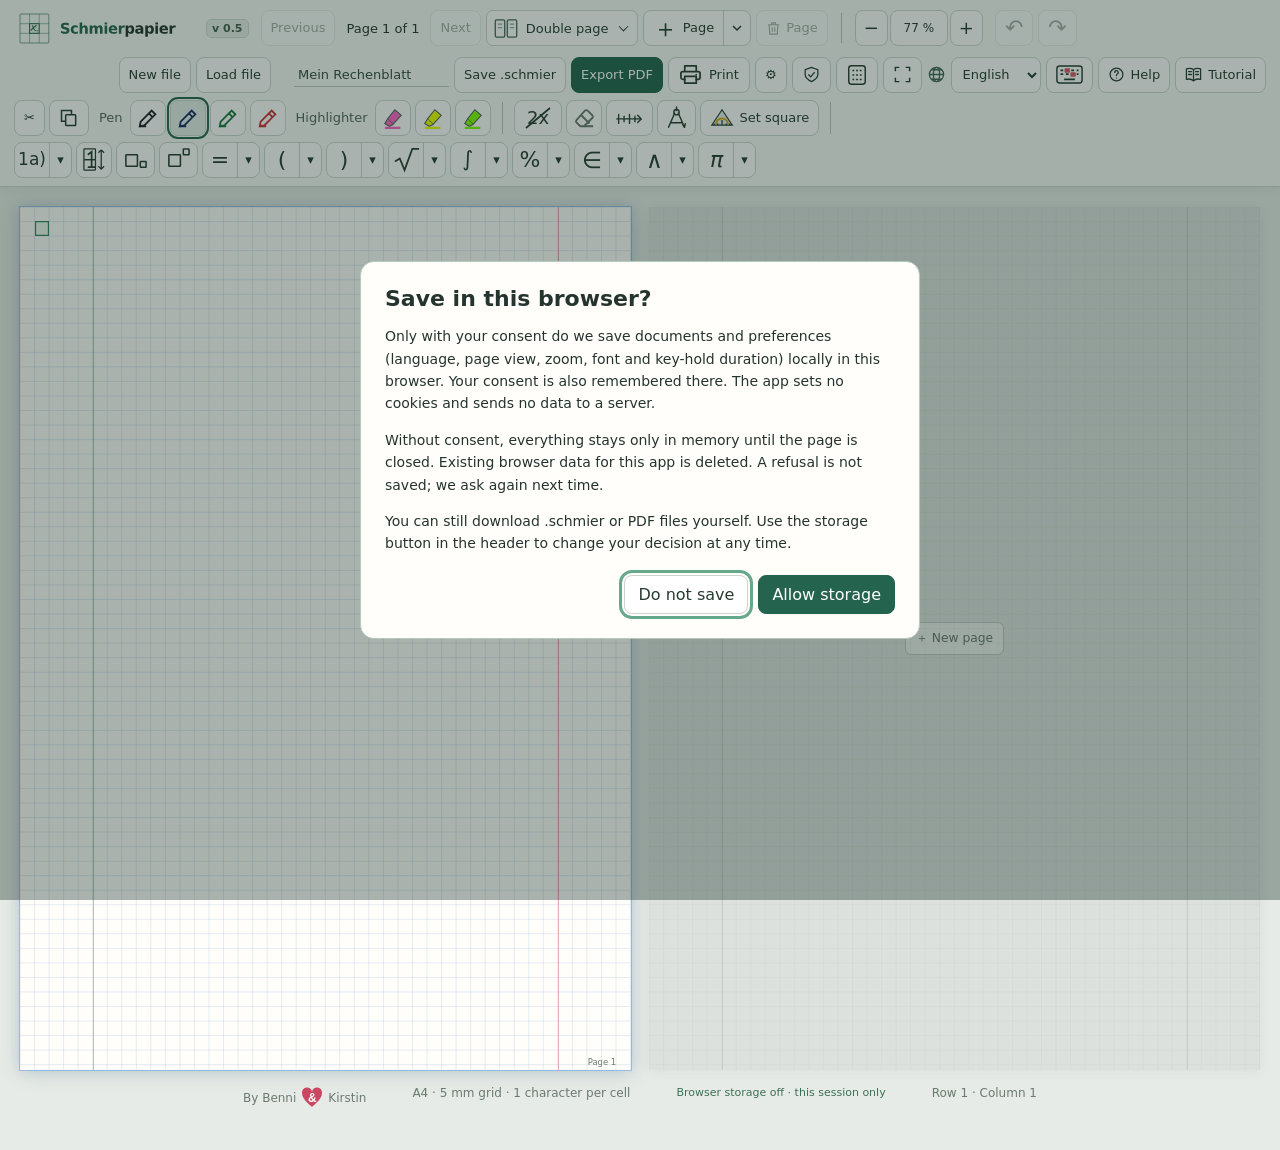
==== commit cecf0171: "0.5" ====
--- a/schmierpapier.html
+++ b/schmierpapier.html
@@ -30,6 +30,8 @@
     <title>Schmierpapier · Kariertes Rechenpapier</title>
     <!-- Schmier Handschrift: angepasste Caveat (Ziffer 5). Quelle: https://github.com/googlefonts/caveat
 Copyright und vollständige SIL-OFL-1.1-Lizenz stehen in den eingebetteten Schrift-Metadaten (Name-ID 0/13/14). -->
+    <!-- Konsolenschrift: unveränderte DejaVu Sans Mono. Quelle: https://dejavu-fonts.github.io/
+         Copyright- und Lizenzhinweise sind vollständig in den eingebetteten Font-Metadaten erhalten. -->
     <!-- Symbolschrift: Ausschnitt aus DejaVu Sans Oblique. Quelle: https://dejavu-fonts.github.io/
 Copyright und vollständige Lizenzhinweise stehen in den eingebetteten Schrift-Metadaten (Name-ID 0/13/14). -->
     <style>
@@ -229,7 +231,7 @@
       display: flex;
       align-items: center;
       justify-content: center;
-      font: 5.5mm 'OfflineHandschrift', 'OfflineSymbols', cursive;
+      font: 5.5mm var(--writing-font);
       color: #172e65;
       cursor: default;
       white-space: pre
@@ -253,7 +255,7 @@
       box-shadow: inset 0 0 0 1.5px #35865e;
       color: #172e65;
       text-align: center;
-      font: 5.5mm 'OfflineHandschrift', 'OfflineSymbols', cursive;
+      font: 5.5mm var(--writing-font);
       outline: none !important;
       caret-color: #24644e
     }
@@ -1553,7 +1555,7 @@
       border: 1px dashed #9baa9d;
       border-radius: 3px;
       background: #fffefaf2;
-      font: 3.6mm 'OfflineHandschrift', 'OfflineSymbols', cursive;
+      font: 3.6mm var(--writing-font);
       pointer-events: auto;
       cursor: default;
       outline: none
@@ -2096,6 +2098,30 @@
     @media (prefers-reduced-motion: reduce) { #largeMode[aria-pressed="true"] { animation: none; box-shadow: 0 0 0 3px #24644e50; } }
     #rootChoiceMenu, #integralChoiceMenu { max-height: calc(100vh - 16px); overflow-y: auto; }
 
+    @font-face {
+      font-family: OfflineConsole;
+      src: url([data-uri]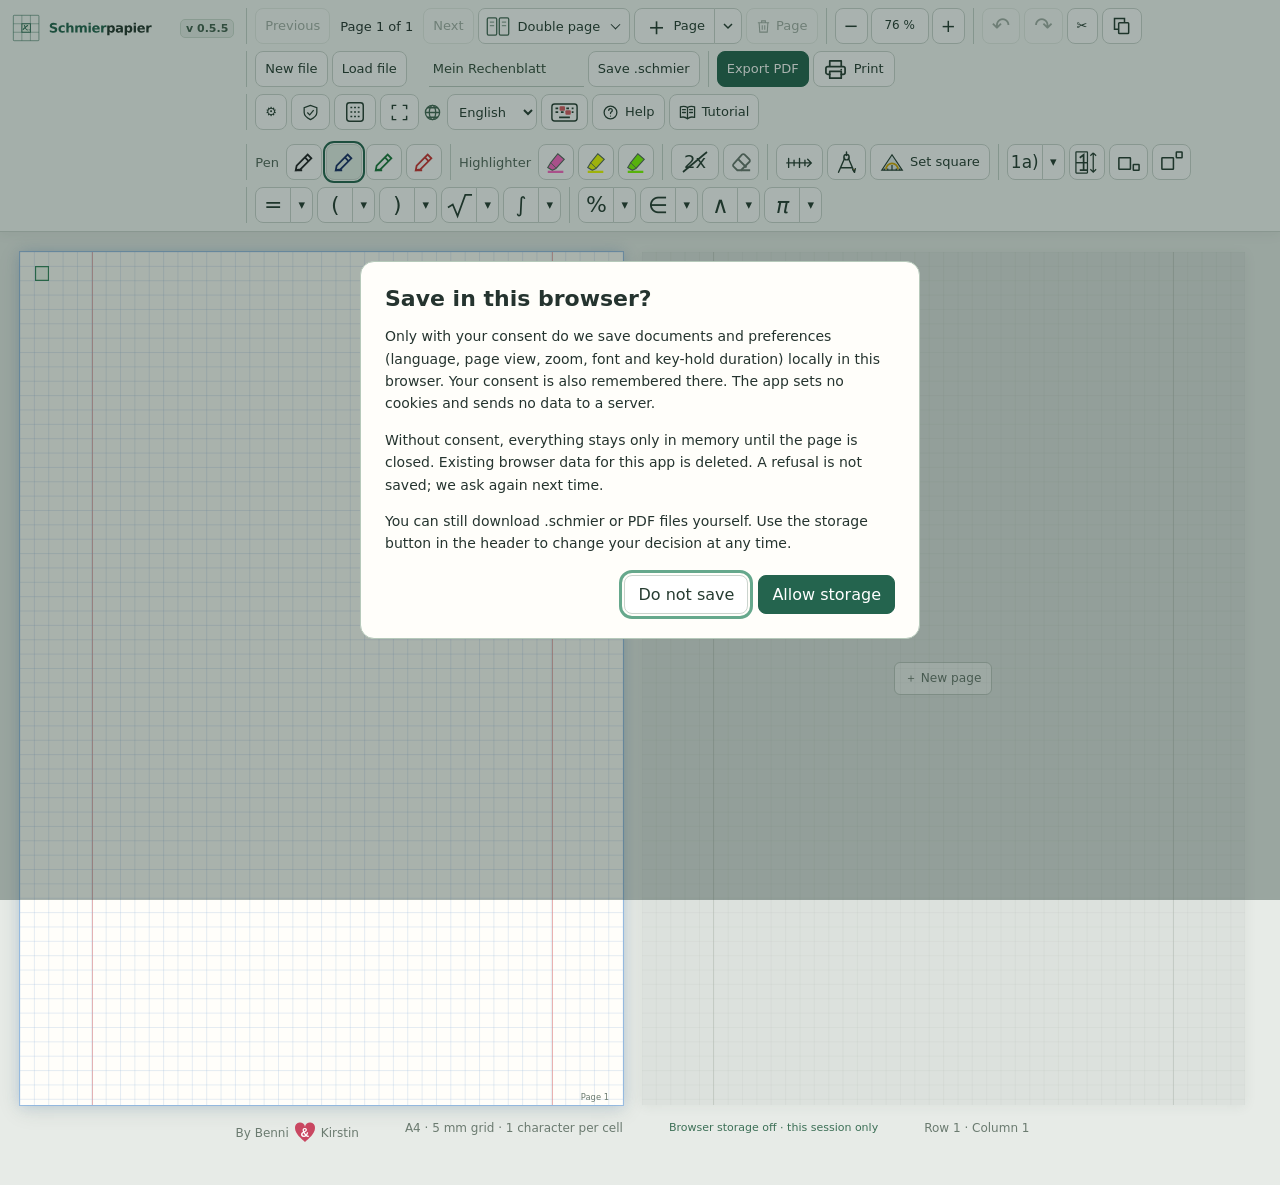
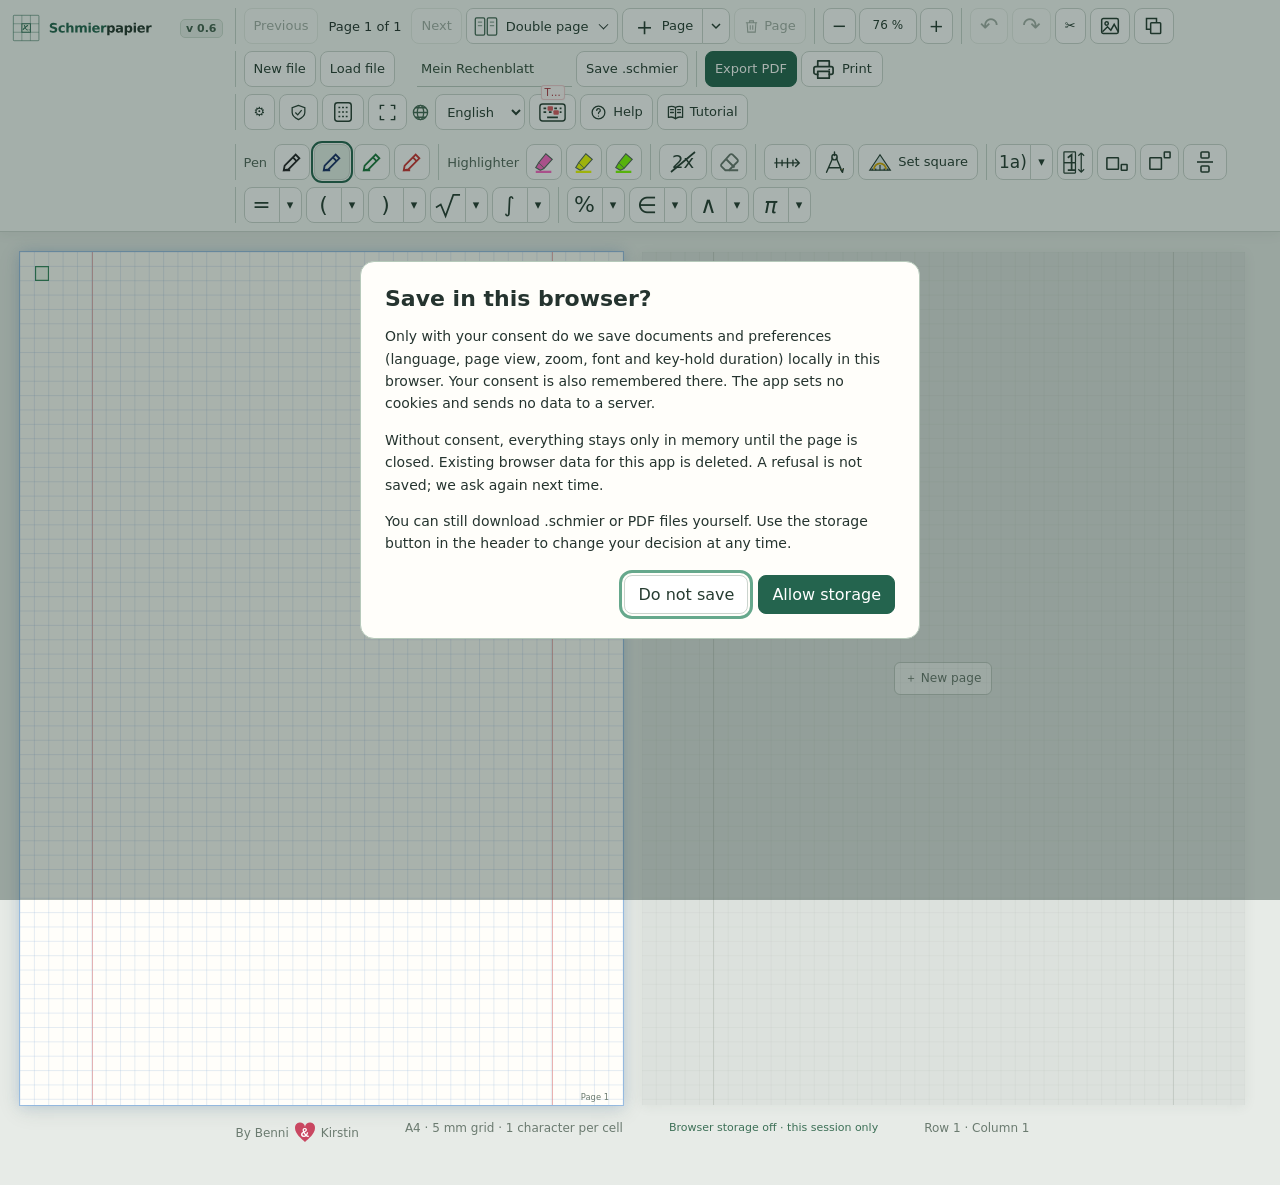
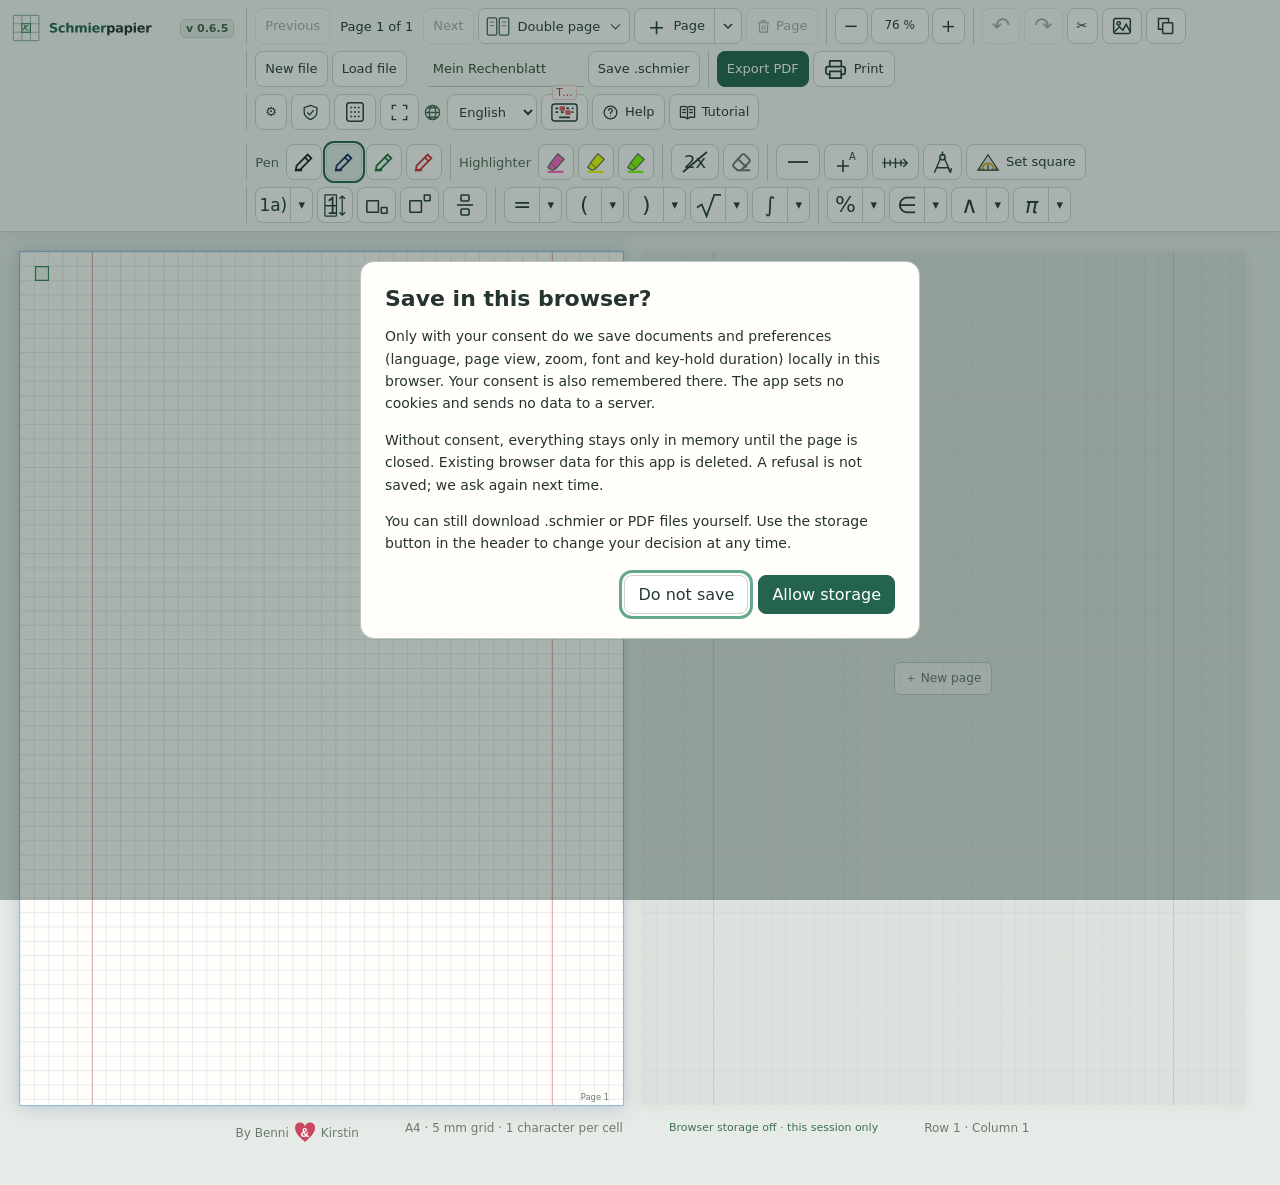
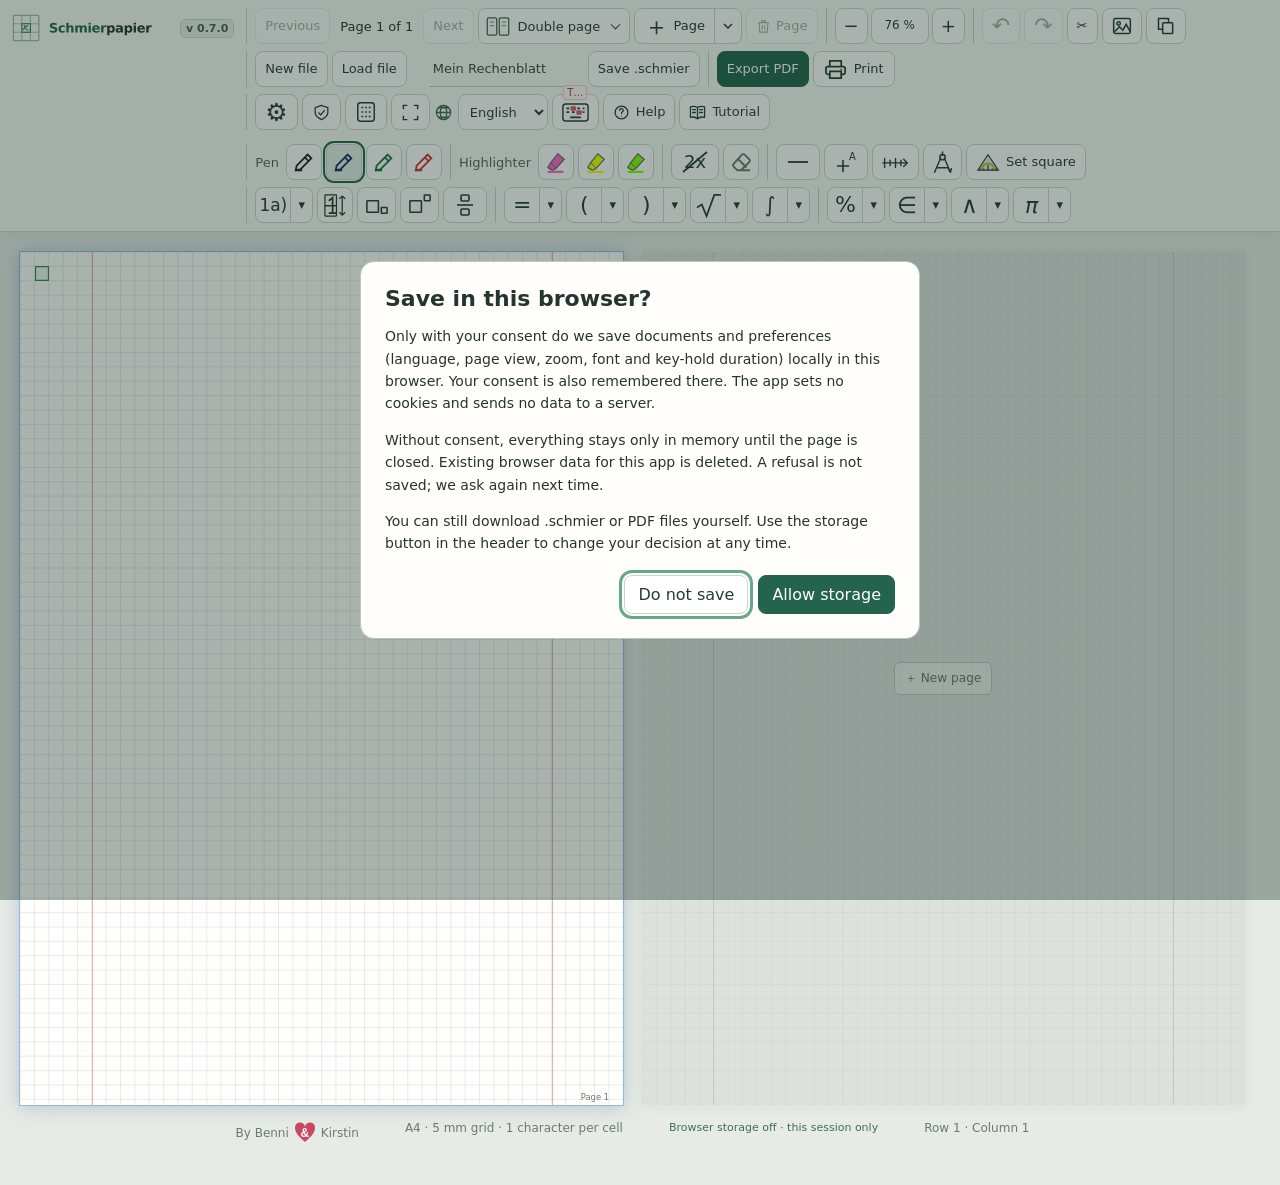
